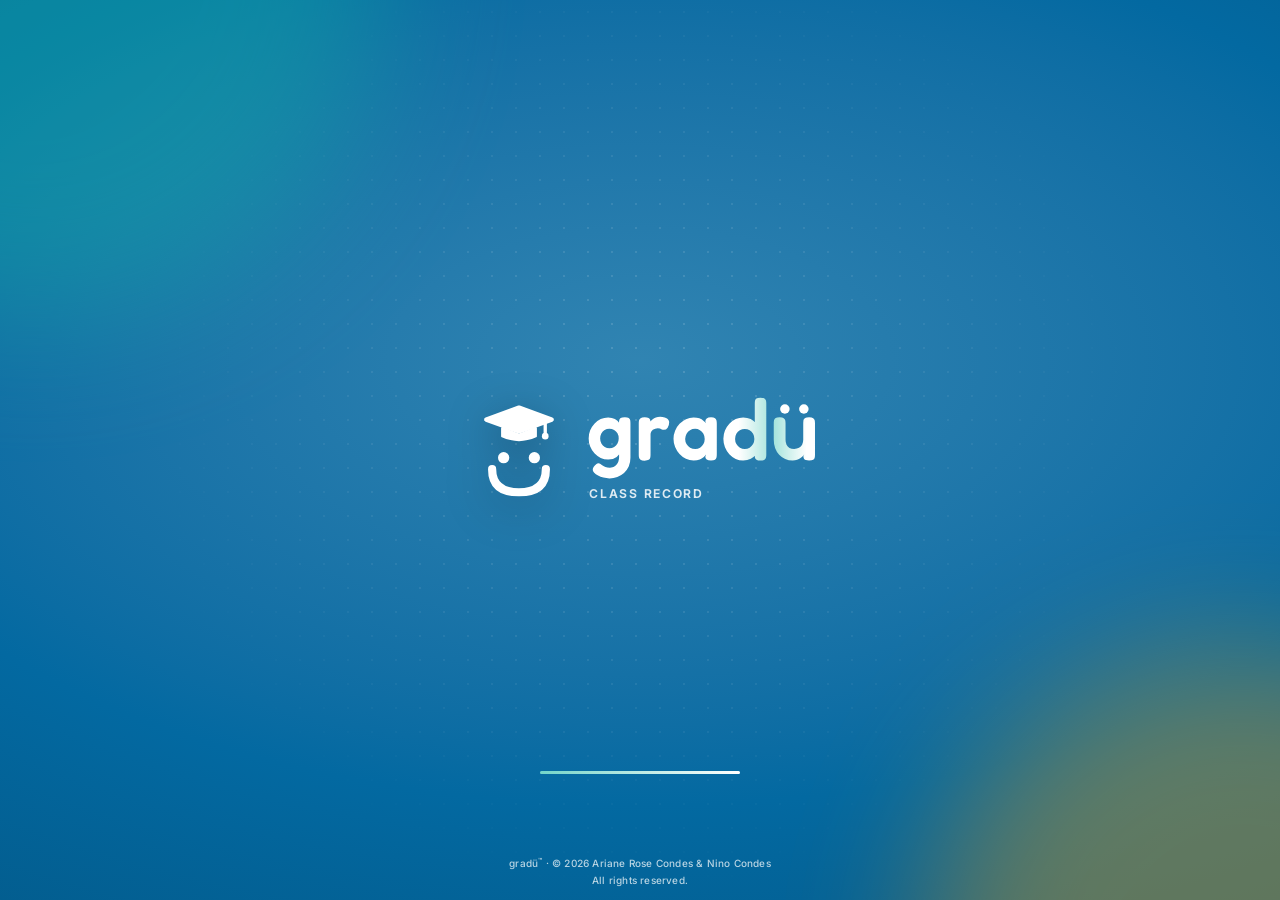
==== index.html @ cf1c4401 "Show term grades to one decimal" ====
<!doctype html>
<html lang="en"><head><meta charset="utf-8">
<meta name="viewport" content="width=device-width,initial-scale=1,viewport-fit=cover">
<meta name="mobile-web-app-capable" content="yes"><meta name="apple-mobile-web-app-capable" content="yes"><meta name="apple-mobile-web-app-status-bar-style" content="default">
<title>Gradu · Class Record</title>
<link rel="icon" type="image/png" sizes="32x32" href="favicon-32.png"><link rel="icon" type="image/png" sizes="192x192" href="icon-192.png">
<link rel="apple-touch-icon" href="apple-touch-icon.png">
<link rel="preload" href="inter.woff2" as="font" type="font/woff2" crossorigin><link rel="preload" href="fraunces-latin.woff2" as="font" type="font/woff2" crossorigin><link rel="manifest" href="manifest.json"><meta name="theme-color" content="#613f29">
<script>window.CLIENT_ID='1030916715451-bk48feed9qu3kem5h1k1g3d1niaiioq5.apps.googleusercontent.com';/* OAuth client ID configured for this build. */</script>
<script>/* v187: keep the loading surface scroll-free until the opening splash ends (9 s safety release) */try{if(!sessionStorage['gradu.sp']){document.documentElement.classList.add('gsw');setTimeout(function(){document.documentElement.classList.remove('gsw')},9000)}}catch(e){document.documentElement.classList.add('gsw');setTimeout(function(){document.documentElement.classList.remove('gsw')},9000)}</script>
<script>/* Gradu theme boot: applies the right colors before the page paints */
(function(){try{var L=localStorage,h=document.documentElement,m=L.theme||'system',hr=L.harm||((L.sch||L.sec||L.ter)?'x':L.pair?'x':'auto');var n=new Date(),hh=n.getHours(),night=m=='dark'||(m=='system'&&matchMedia('(prefers-color-scheme:dark)').matches)||(m=='auto'&&(hh<6||hh>=18));if(night)h.dataset.dark=1;if(hr=='auto'){var y=h.style;y.setProperty('--p','#1D4ED8');y.setProperty('--sec','#3882F6');y.setProperty('--ter','#F97316');if(!night){y.setProperty('--bg','#EBD4A4');y.setProperty('--ink','#111827')}return}if(hr!='gradu')return;var T=[['#0F766E','#FFEDD5','#FFF8F0','#134E4A'],['#1d4e89','#f2b632','#F5F8FC','#12263F'],['#E11D48','#FEF3C7','#FFFDF5','#4C0519'],['#3b3b98','#7ee0b5','#F6F7FD','#1E1E4B'],['#1F2937','#D9F66B','#FAFDEB','#111827'],['#1E1B4B','#FB923C','#FFF8F2','#1E1B4B'],['#5B21B6','#A3E635','#F7FBEA','#2E1065']][n.getDay()],y=h.style;h.dataset.gradu=1;if(night){y.setProperty('--p','#A78BFA');y.setProperty('--sec','#A78BFA');y.setProperty('--bg','#050506');y.setProperty('--onp','#050506')}else{y.setProperty('--p',T[0]);y.setProperty('--sec',T[1]);y.setProperty('--bg',T[2]);y.setProperty('--ink',T[3]);y.setProperty('--onp','#FFFFFF')}}catch(e){}})();</script>
<style>
:root{--p:#8a5a3b;--h1:#613f29;--pri:var(--p);--bg:#f3f5fa;--card:#fff;--ink:#0f1f3d;--mut:#64708a;--line:#dfe4ee;--table-line:color-mix(in srgb,var(--ink) 50%,var(--line));--head:#eaeff8;--field:#fff;--sec:#f2b705;--ter:#0e8f9c;--ok:#1e8a5a;--bad:#c93a3a;--hl:#fff6cf}
html.gsw body>*:not(#gsp){visibility:hidden!important}
html.gsw,html.gsw body,body.gspin{overflow:hidden!important;scrollbar-width:none!important}
html.gsw *,body.gspin *{scrollbar-width:none!important}
html.gsw::-webkit-scrollbar,body.gspin::-webkit-scrollbar,html.gsw *::-webkit-scrollbar,body.gspin *::-webkit-scrollbar{display:none!important}
/* v187: cute logo: one eye winks, the hat tilts and the tassel swings; the other eye blinks, the smile breathes (subtle, off for reduced motion) */
.gi-hat,.gi-tas,.gi-eL,.gi-eR,.gi-smile{transform-box:fill-box}.gi-hat{transform-origin:50% 100%}.gi-tas{transform-origin:50% 0}.gi-eL,.gi-eR,.gi-smile{transform-origin:50% 50%}.gi-wk{opacity:0}
@keyframes giW{0%,8%,38%,100%{transform:scaleY(1)}13%,31%{transform:scaleY(0)}}
@keyframes giWk{0%,10%,34%,100%{opacity:0}14%,30%{opacity:1}}
@keyframes giH{0%,100%{transform:rotate(0) translateY(0)}9%{transform:rotate(-10deg) translateY(-12px)}19%{transform:rotate(7deg) translateY(-5px)}29%{transform:rotate(-4deg) translateY(-2px)}40%{transform:rotate(0) translateY(0)}}
@keyframes giT{0%,100%{transform:rotate(0)}10%{transform:rotate(18deg)}20%{transform:rotate(-15deg)}32%{transform:rotate(8deg)}46%{transform:rotate(0)}}
@keyframes giB{0%,90%,100%{transform:scaleY(1)}94%{transform:scaleY(.1)}}
@keyframes giS{0%,100%{transform:scaleX(1)}50%{transform:scaleX(1.06)}}
@keyframes giU{0%,100%{transform:translateY(0)}50%{transform:translateY(-3%)}}
@keyframes gwWake{0%,22%{transform:scaleY(.12)}26%{transform:scaleY(1.8)}31%{transform:scaleY(.72)}38%,100%{transform:scaleY(1)}}
@keyframes gwSleep{0%,22%{opacity:1;transform:translateY(0) rotate(-8deg)}26%,38%,100%{opacity:0;transform:translateY(-.5rem) rotate(8deg)}}
.gi-live{animation:giU 6s ease-in-out var(--gd,0s) infinite}
.gi-live .gi-eR{animation:giW 9s ease-in-out var(--ga,0s) infinite}.gi-live .gi-wk{animation:giWk 9s ease-in-out var(--ga,0s) infinite}
.gi-live .gi-hat{animation:giH 9s ease-in-out var(--ga,0s) infinite}.gi-live .gi-tas{animation:giT 9s ease-in-out var(--ga,0s) infinite}
.gi-live .gi-eL{animation:giB 5.3s ease-in-out var(--gb,0s) infinite}.gi-live .gi-smile{animation:giS 4.2s ease-in-out var(--gc,0s) infinite}

.gi-once .gi-eR{animation:giW 1.2s ease-in-out both}.gi-once .gi-wk{animation:giWk 1.2s ease-in-out both}.gi-once .gi-hat{animation:giH 1.2s ease-in-out both}.gi-once .gi-tas{animation:giT 1.2s ease-in-out both}
.gico.gi-live:hover .gi-hat,.gico.gi-live:active .gi-hat{animation:giH .9s ease-in-out 1}
.gwmw,.gspww{position:relative}
.gwmw::after,#gsp .gspww::after{content:"zZz";position:absolute;right:-3%;top:-.72em;color:currentColor;font:700 .58em/1 system-ui,sans-serif;opacity:0;animation:gwSleep 6s ease-in-out infinite;pointer-events:none}
.gwmw .gwm circle,#gsp .gspw circle{fill:currentColor;transform-box:fill-box;transform-origin:50% 50%;animation:gwWake 6s ease-in-out infinite}#gsp .gspw circle{fill:#fff}
@media(prefers-reduced-motion:reduce){.gwmw::after,#gsp .gspww::after,.gwmw .gwm circle,#gsp .gspw circle{animation:none!important}}
@media(prefers-reduced-motion:reduce){.gi-live,.gi-live *,.gi-once *{animation:none!important}}

html[data-dark="1"]{--pri:color-mix(in srgb,var(--p) 62%,#fff);--bg:#0b0d12;--card:#151920;--ink:#f4f6fa;--mut:#b4bdca;--line:#647080;--head:#242a34;--field:#1d232c;--hl:#413a18;--ok:#5dd39b;--bad:#ff8686;color-scheme:dark}
*{box-sizing:border-box}
::-webkit-scrollbar{width:18px;height:18px}
::-webkit-scrollbar-track{background:color-mix(in srgb,var(--mut) 14%,transparent);border-radius:999px}
::-webkit-scrollbar-thumb{background:color-mix(in srgb,var(--pri) 60%,var(--mut));border-radius:999px;border:4px solid transparent;background-clip:padding-box;min-height:56px;min-width:56px}
::-webkit-scrollbar-thumb:hover,::-webkit-scrollbar-thumb:active{background:var(--pri);background-clip:padding-box;border-width:3px}
::-webkit-scrollbar-corner{background:transparent}
@supports not selector(::-webkit-scrollbar){*{scrollbar-width:auto;scrollbar-color:color-mix(in srgb,var(--pri) 60%,var(--mut)) color-mix(in srgb,var(--mut) 14%,transparent)}}
body{margin:0;background:var(--bg);color:var(--ink);font:15px/1.45 system-ui,-apple-system,"Segoe UI",Roboto,sans-serif;display:grid;grid-template-columns:20.5rem 1fr;grid-template-rows:auto 1fr;min-height:100vh;transition:background-color .16s ease,color .16s ease}
.skip-main{position:fixed;z-index:2147483647;top:.5rem;left:.5rem;display:flex;align-items:center;min-height:2.75rem;padding:.45rem .8rem;border:2px solid var(--pri);border-radius:8px;background:var(--card);color:var(--ink);font-weight:600;text-decoration:none;transform:translateY(calc(-100% - 1rem));transition:transform .12s ease}
.skip-main:focus{transform:translateY(0)}
h1,h2,h3{margin:.2em 0;letter-spacing:-.01em}h2{font-size:1.1rem}
.i{width:1.15em;height:1.15em;fill:none;stroke:currentColor;stroke-width:2;stroke-linecap:round;stroke-linejoin:round;flex:none}
header{grid-column:1/3;background:linear-gradient(135deg,var(--h1),var(--p) 65%,color-mix(in srgb,var(--ter) 40%,var(--p)));color:#fff;border-bottom:3px solid var(--sec);display:flex;gap:.6rem;align-items:center;padding:.6rem 1rem;flex-wrap:wrap}
header:empty,nav:empty{display:none}body:has(nav:empty) main{grid-column:1/3}
.brand{display:flex;align-items:center;gap:.6rem}.brand img{width:2.7rem;height:2.7rem;background:#fff;border-radius:50%;padding:2px}
.brand small{display:block;font-size:.65rem;opacity:.85;letter-spacing:.08em;text-transform:uppercase}.brand b{font-size:1.05rem}
header select{width:auto;max-width:13rem;background:#ffffff1f;color:#fff;border-color:#ffffff50}option{color:#000}
.sp{flex:1}#st{font-size:.75rem;background:#ffffff1f;padding:.2rem .65rem;border-radius:999px}#st:empty{display:none}.em{font-size:.8rem;opacity:.85}.hr{display:flex;flex-direction:column;align-items:flex-end;gap:.3rem;min-width:0;max-width:100%}.hl{display:flex;align-items:center;justify-content:flex-end;flex-wrap:wrap;gap:.2rem .5rem;max-width:100%}.hb{display:flex;gap:.4rem;justify-content:flex-end}.hr .em{display:inline-block;max-width:16rem;overflow:hidden;text-overflow:ellipsis;white-space:nowrap}.hl .em::after{content:'|';margin-left:.5rem;opacity:.7}.hl:has(#st:empty) .em::after{display:none}
button,select,input,textarea{font:inherit;color:inherit}
button{display:inline-flex;align-items:center;gap:.4rem;border:1px solid var(--line);background:var(--card);border-radius:10px;padding:.45rem .8rem;font-weight:500;cursor:pointer;transition:.15s}
:where(button,a,input,select,textarea,summary,[tabindex="0"]):focus-visible{outline:3px solid var(--ink);outline-offset:2px;box-shadow:0 0 0 2px var(--card)}
button:hover{border-color:var(--pri)}button.pri{background:var(--pri);border-color:var(--pri);color:#fff}button.dng{color:var(--bad)}
header button{background:#ffffff1f;border-color:#ffffff50;color:#fff}
nav{grid-column:1;grid-row:2;position:sticky;top:0;align-self:start;max-height:100vh;overflow:auto;padding:.75rem;background:var(--card);border-right:1px solid var(--line)}
nav .mt{width:100%;justify-content:flex-start;border:0;background:transparent;color:var(--ink);margin-top:.1rem}nav .mt.on{background:var(--pri);color:#fff;box-shadow:inset 4px 0 0 var(--sec)}
.subs{display:grid;grid-template-rows:0fr;opacity:0;margin-left:1.1rem;padding-left:.4rem;border-left:2px solid color-mix(in srgb,var(--ter) 65%,var(--line));transition:grid-template-rows .32s cubic-bezier(.4,0,.2,1),opacity .25s ease}
.subs.open{grid-template-rows:1fr;opacity:1}.subs>.in{overflow:hidden;min-height:0}
.subs.sub{margin-left:.9rem;border-left-color:var(--line)}
.wm{display:flex;margin-top:.3rem;font-size:.8rem;align-items:center;gap:.5rem;border:0;background:none;padding:.2rem 0;font-weight:600}.wbox{width:1.2rem;height:1.2rem;border:2px solid var(--mut);border-radius:5px;display:inline-grid;place-items:center}.wbox.on{background:var(--pri);border-color:var(--pri);color:#fff}.wbox .i{width:.85rem;height:.85rem}.ib.wt{padding:.25rem}
.cb,.sbn{width:100%;justify-content:flex-start;text-align:left;border:0;background:none;border-radius:8px;margin:.05rem 0}
.cb{justify-content:space-between;color:var(--ink);font-size:.9rem;font-weight:600;padding:.4rem .6rem}
.cb>.i{margin-left:auto;transition:transform .28s cubic-bezier(.4,0,.2,1);opacity:.7}.cb.op>.i{transform:rotate(90deg)}
.sbn{color:var(--mut);font-size:.84rem;font-weight:500;padding:.3rem .6rem}
.cb:hover,.sbn:hover,nav .mt:hover:not(.on){background:color-mix(in srgb,var(--pri) 9%,transparent);border-color:transparent}
.cb.on,.sbn.on{background:color-mix(in srgb,var(--pri) 15%,transparent);color:var(--pri)}.sbn.on{font-weight:600}
@media(min-width:900px){nav .cb .ci,nav .sbn,nav .mt span{white-space:nowrap}nav .cb .ci{overflow:hidden;text-overflow:ellipsis}}
main{grid-column:2;grid-row:2;min-width:0;width:100%;max-width:1300px;margin:0 auto;padding:1rem}
.bar{display:flex;gap:.5rem;flex-wrap:wrap;align-items:center;margin:.5rem 0}
.card{background:var(--card);border:1px solid var(--line);border-radius:14px;padding:1rem;margin-bottom:1rem;box-shadow:0 1px 3px #0f1f3d0f}
.form{display:grid;grid-template-columns:repeat(auto-fit,minmax(200px,1fr));gap:.6rem}.tbls{display:flex;gap:1rem;flex-wrap:wrap}.tbls .wrap{flex:1;min-width:15rem}
label{display:block;font-size:.78rem;color:var(--mut)}
input,textarea,select{width:100%;border:1px solid var(--line);border-radius:8px;padding:.35rem .5rem;background:var(--field)}
input:focus,textarea:focus,select:focus{outline:2px solid var(--pri);outline-offset:-1px}
.wrap{overflow:auto;border:1px solid var(--table-line);border-radius:14px;background:var(--card)}.wrap th{position:sticky;top:0;z-index:2}
table{border-collapse:collapse;width:100%;font-variant-numeric:tabular-nums}
th,td{border-bottom:1px solid var(--table-line);border-right:1px solid var(--table-line);padding:.2rem .35rem;text-align:center;white-space:nowrap}
th{background:var(--head);font-weight:600;font-size:.8rem}
td.nm,th.nm{text-align:left;position:sticky;left:0;background:var(--card);min-width:13rem;z-index:3}th.nm{background:var(--head)}
tr:focus-within>td{background:var(--hl)}
.grid input{width:4.4rem;text-align:center}.grid .hn{font-weight:600;background:transparent;border-color:transparent}
.grid input.over,.qr input.over{background:#c93a3a30;border-color:var(--bad)}
td.c{font-weight:600;min-width:3.4rem;background:var(--head)}.grid td.c-partattendance{min-width:5.8rem}.grid td.c-partattendance small{display:block;color:var(--mut);font-size:.72rem;font-weight:500;line-height:1.2}tr.max th{font-weight:400}
.revgrid:not(.show-details) .rvdetail{display:none}.revgrid th,.revgrid td{border-color:var(--table-line)}.revgrid th.rvdetail,.revgrid th.rvcomponent-group,.revgrid th.rvcomponent-total,.revgrid th.rvcomponent-pct{white-space:normal;min-width:6rem}.revgrid th.rvdetail-total,.revgrid td.rvdetail-total,.revgrid th.rvcomponent-total,.revgrid td.rvcomponent-total,.revgrid th.rvcomponent-pct,.revgrid td.rvcomponent-pct{font-weight:700}.revgrid td.rvdetail-total,.revgrid td.rvcomponent-total,.revgrid td.rvcomponent-pct{background:color-mix(in srgb,var(--pri) 6%,var(--head))}.revgrid th.rvcomponent-total,.revgrid td.rvcomponent-total{border-left:2px solid var(--table-line)}#review-details{border-collapse:separate;border-spacing:0}#review-details tr:first-child>th:not(.nm){z-index:5;box-shadow:inset 0 -2px 0 var(--table-line)}#review-details tr:nth-child(2)>th{z-index:4}#review-details th.nm{z-index:7}#review-details .rvsub-end{border-right:2px solid var(--table-line)}#review-details .rvcomp-end{border-right:3px solid var(--table-line)}
.ab{min-width:2.2rem;justify-content:center;padding:.25rem .5rem;font-weight:700;border-radius:8px;background:transparent;color:var(--mut)}
.ab.P{background:#1e8a5a;border-color:#1e8a5a;color:#fff}.ab.L{background:#d99a00;border-color:#d99a00;color:#fff}.ab.A{background:#c93a3a;border-color:#c93a3a;color:#fff}
.seg{display:flex;gap:.3rem}.seg .ab{min-width:3.2rem;padding:.6rem}.mini{padding:.05rem .3rem;font-size:.7rem;border-radius:6px}
.ok{color:var(--ok)}.bad{color:var(--bad)}.mut{color:var(--mut)}.chk{margin-left:.5rem;font-size:.85rem}
.chip{display:inline-block;padding:.1rem .65rem;border-radius:999px;font-size:.76rem;font-weight:700;background:#8883}.chip.ok{background:#1e8a5a26}.chip.bad{background:#c93a3a26}
.hero{background:linear-gradient(135deg,var(--h1),var(--p) 65%,color-mix(in srgb,var(--ter) 40%,var(--p)));color:#fff;border-radius:18px;padding:1.4rem;margin-bottom:1rem}.hero h1{margin:0 0 .2rem;font-size:1.7rem}.hero p{margin:.1rem 0;opacity:.92}
.cards{display:grid;grid-template-columns:repeat(auto-fill,minmax(210px,1fr));gap:.8rem}
.hc{flex-direction:column;align-items:flex-start;gap:.15rem;padding:1rem;border-radius:16px;text-align:left;box-shadow:0 1px 3px #0f1f3d12}.hc:hover{transform:translateY(-2px)}
.hc .ic{width:2.6rem;height:2.6rem;border-radius:12px;display:grid;place-items:center;background:color-mix(in srgb,var(--ter) 20%,transparent);color:color-mix(in srgb,var(--ter) 70%,var(--ink));margin-bottom:.3rem}.hc b{font-size:1.05rem}.hc small{color:var(--mut)}
#tp{position:fixed;right:.8rem;top:4.3rem;width:19rem;max-height:calc(100vh - 5.5rem);overflow:auto;background:var(--card);color:var(--ink);border:1px solid var(--line);border-radius:14px;padding:.9rem;box-shadow:0 12px 30px #0006;z-index:40}
#tp>b{display:block;font-size:.8rem;text-transform:uppercase;letter-spacing:.06em;color:var(--mut)}
#tp button{background:var(--card);border:1px solid var(--line);color:var(--ink)}#tp button:hover{border-color:var(--pri)}
#tp button.pri{background:var(--pri);border-color:var(--pri);color:#fff}
#tp .seg button{flex:1;justify-content:center}
#tp .pal{display:flex;flex-wrap:wrap;gap:.45rem;margin:.5rem 0 .9rem}
#tp button.dot{width:2rem;height:2rem;border-radius:50%;padding:0;border:3px solid var(--card);box-shadow:0 0 0 1px var(--mut)}
#tp button.dot:hover{box-shadow:0 0 0 2px var(--mut)}#tp button.dot.on{box-shadow:0 0 0 3px var(--ink)}
.cs{padding:.1rem .3rem .5rem}.cs small{display:block;font-size:.66rem;text-transform:uppercase;letter-spacing:.07em;color:var(--mut);margin:.2rem .3rem .15rem}
.mo{display:none}
.qr{display:flex;flex-wrap:wrap;align-items:center;gap:.6rem;padding:.55rem .75rem;border-bottom:1px solid var(--line)}.qr span{flex:1}.qr input{width:6.5rem;font-size:1.3rem;text-align:center;padding:.5rem}.qr .qsum{flex:1 0 100%;font-size:.82rem;line-height:1.35;color:var(--mut);padding:.1rem 0 .35rem}.qr .qsum b{color:var(--ink);font-weight:650}.qr .qsum small{font-size:.75rem;color:var(--mut);font-weight:500}
.qb{position:sticky;top:0;background:var(--bg);padding:.4rem 0;z-index:5}.qb select{flex:1;min-width:0}
.fab{position:fixed;right:1rem;bottom:1.5rem;width:3.4rem;height:3.4rem;border-radius:50%;justify-content:center;box-shadow:0 6px 18px #0005;z-index:15}
.empty,.login{text-align:center;padding:3rem 1rem}.login{max-width:30rem;margin:2rem auto}.login img{width:120px}
#toast{position:fixed;bottom:5rem;left:50%;background:var(--ink);color:var(--bg);padding:.55rem 1rem;border-radius:10px;display:block;opacity:0;visibility:hidden;pointer-events:none;transform:translate(-50%,12px);transition:opacity .13s ease,transform .13s ease,visibility .13s;z-index:2147483647}#toast.show{opacity:1;visibility:visible;transform:translate(-50%,0);transition-duration:.18s}
.ph{display:none}
@media(max-width:899px),(hover:none) and (pointer:coarse) and (max-height:540px){body{display:block}.dk{display:none!important}select.mo{display:inline-block}button.mo{display:inline-flex}header{padding:.5rem .7rem}main{padding:.6rem .6rem 6.5rem}.form{grid-template-columns:1fr}.em,.lb{display:none}
nav{position:fixed;top:auto;max-height:none;bottom:0;left:0;right:0;z-index:20;display:flex;overflow:visible;padding:.25rem .3rem calc(.25rem + env(safe-area-inset-bottom));border:0;border-top:1px solid var(--line);box-shadow:0 -4px 16px #0003}
.grp{flex:1;min-width:0}nav .mt{flex-direction:column;justify-content:center;gap:.1rem;font-size:.62rem;padding:.35rem .1rem;border-radius:10px}nav .mt .i{width:1.35rem;height:1.35rem}
.subs{display:none;margin:0}
.grp.pop>.subs{display:block;opacity:1;position:fixed;left:.6rem;right:.6rem;bottom:4.7rem;max-height:calc(100vh - 9rem);max-height:calc(100dvh - 9rem);overflow:auto;margin:0;padding:.6rem;background:var(--card);border:1px solid var(--line);border-radius:16px;box-shadow:0 12px 30px #0006;animation:popin .24s cubic-bezier(.2,.8,.2,1) both}
.grp.pop>.subs>.in{overflow:visible}.grp.pop .cb>.i{display:none}.grp.pop .subs.sub{display:block;opacity:1;margin-left:.9rem;padding:0 0 0 .4rem}
.cb{padding:.6rem .8rem;font-size:.95rem}.sbn{padding:.55rem .8rem;font-size:.9rem}
.wrap.gw{max-height:max(14rem,calc(100dvh - 21rem))}.mini{padding:.4rem .7rem;min-height:2.2rem}.fab{bottom:5.6rem}#tp{top:3.8rem;width:auto;left:.8rem}}
@media print{.wrap.free{overflow:visible!important}body{display:block}header,nav,.bar,#toast,.noprint,.fab{display:none!important}.ph{display:block;text-align:center;margin-bottom:1rem}body{background:#fff}.wrap{border:0}.wrap.gw{max-height:none!important;overflow:visible}}
.wrap td:has(>input),.wrap th:has(>input),.grid td:has(>.ab){padding:0}
.wrap td>input,.wrap th>input{width:100%;min-width:4.2rem;border:0;border-radius:0;background:transparent;text-align:center;padding:.5rem .35rem}
.wrap td>input:not([type]){text-align:left;min-width:8rem}
.wrap td>input:focus,.wrap th>input:focus{outline:2px solid var(--pri);outline-offset:-2px;background:var(--field);position:relative;z-index:1}
.grid td>.ab{width:100%;border:0;border-radius:0;padding:.5rem 0;min-width:3rem}
.grid input.over{background:#c93a3a30}
input[type=number]{-moz-appearance:textfield}input::-webkit-outer-spin-button,input::-webkit-inner-spin-button{-webkit-appearance:none;margin:0}
.dt{position:relative;display:block;min-width:4.8rem;padding:.5rem .3rem;cursor:pointer;font-weight:600}.dt input{position:absolute;inset:0;width:100%;height:100%;opacity:0;cursor:pointer;border:0;padding:0}
.w0{--wc:#3b82f6}.w1{--wc:#22a06b}.w2{--wc:#f59e0b}.w3{--wc:#a855f7}
td.wk{background:color-mix(in srgb,var(--wc) 11%,var(--card))}th.wk{background:color-mix(in srgb,var(--wc) 28%,var(--head))}th small{font-weight:500;color:var(--mut)}
#mdl{position:fixed;inset:0;background:#0009;display:grid;place-items:center;z-index:60}.md{background:var(--card);border-radius:16px;padding:1.2rem;max-width:22rem;width:90%;box-shadow:0 20px 50px #0008}.md .bar{justify-content:flex-end}
button.pri.dng2{background:var(--bad);border-color:var(--bad)}
.wrap.gw{max-height:max(14rem,calc(100dvh - 14rem))}.wrap.free{max-height:none;overflow-x:auto;overflow-y:hidden;max-width:100%}
.wrap.gw tr.max th{top:var(--h1r,2.4rem)}
.wrap td:has(>select){padding:0}.wrap td>select{width:100%;min-width:5rem;border:0;border-radius:0;background:transparent;text-align:center;padding:.5rem .3rem;cursor:pointer}
.wrap td>select:focus{outline:2px solid var(--pri);outline-offset:-2px;background:var(--field)}
.gtag{display:inline-block;margin-left:.45rem;padding:.02rem .5rem;border-radius:999px;font-size:.7rem;font-weight:700;background:color-mix(in srgb,var(--ter) 22%,transparent);color:color-mix(in srgb,var(--ter) 70%,var(--ink))}
.gl{display:grid;grid-template-columns:repeat(auto-fill,minmax(11rem,1fr));gap:.5rem;margin:.6rem 0 .2rem}
.gi{display:flex;align-items:center;gap:.3rem;border:1px solid var(--line);border-radius:10px;padding:.15rem .3rem .15rem .15rem;background:var(--field);transition:border-color .2s,box-shadow .2s}.gi:focus-within{border-color:var(--pri);box-shadow:0 0 0 3px color-mix(in srgb,var(--pri) 20%,transparent)}
.gi input{border:0;background:transparent;font-weight:600;min-width:0}.gi input:focus{outline:0}.gi small{white-space:nowrap}.gi button{padding:.25rem .4rem;border:0;background:transparent}
.bar select.gf{width:auto;max-width:11rem}.md label{margin-top:.6rem}.md p{margin:.3rem 0}
button,select,input,textarea,.card,.hc,.dot,.ab,.chip,.gi{transition:background-color .2s ease,border-color .2s ease,color .2s ease,box-shadow .2s ease,transform .2s ease,opacity .2s ease}
tr,td,th{transition:background-color .2s ease}
button:active:not(.fab){transform:scale(.97)}.hc:hover{box-shadow:0 8px 20px color-mix(in srgb,var(--pri) 22%,transparent)}
.card{transition:box-shadow .25s ease,border-color .25s ease}.card:hover{box-shadow:0 4px 14px #0f1f3d14}
@keyframes vin{from{opacity:0;transform:translateY(12px)}to{opacity:1;transform:none}}
@keyframes fin{from{opacity:0}to{opacity:1}}@keyframes fout{from{opacity:1}to{opacity:0}}
@keyframes mdin{from{opacity:0;transform:translateY(14px) scale(.95)}to{opacity:1;transform:none}}
@keyframes mdout{from{opacity:1;transform:none}to{opacity:0;transform:translateY(10px) scale(.96)}}
@keyframes tpin{from{opacity:0;transform:translateY(-10px) scale(.97)}to{opacity:1;transform:none}}
@keyframes tpout{from{opacity:1;transform:none}to{opacity:0;transform:translateY(-8px) scale(.97)}}
@keyframes popin{from{opacity:0;transform:translateY(14px)}to{opacity:1;transform:none}}
#main.enter>*{animation:vin .34s cubic-bezier(.2,.8,.2,1) both}#main.enter>*:nth-child(2){animation-delay:.04s}#main.enter>*:nth-child(3){animation-delay:.08s}#main.enter>*:nth-child(4){animation-delay:.12s}#main.enter>*:nth-child(n+5){animation-delay:.16s}
#mdl{animation:fin .2s ease both}.md{animation:mdin .26s cubic-bezier(.2,.8,.2,1) both}#mdl.out{animation:fout .18s ease both}#mdl.out .md{animation:mdout .18s ease both}
#tp.in{animation:tpin .24s cubic-bezier(.2,.8,.2,1) both}#tp.out{animation:tpout .18s ease both}
@media(prefers-reduced-motion:reduce){*,*::before,*::after{animation-duration:.01ms!important;animation-delay:0s!important;transition-duration:.01ms!important}}
.gts{display:flex;gap:.4rem;flex-wrap:wrap;margin:.6rem 0}.gsb{border-top:1px solid var(--line);margin-top:.6rem;padding-top:.6rem}
.ckr{display:flex;gap:1rem;flex-wrap:wrap;margin-top:.4rem}.ck{display:flex;align-items:center;gap:.35rem;color:var(--ink);font-size:.9rem}.ck input{width:auto}
.ni{display:flex;gap:.4rem;align-items:center;margin:.35rem 0;flex-wrap:wrap}.ni>input:not([type]){flex:1;min-width:10rem}.ni input[type=checkbox]{width:1.2rem;height:1.2rem}
.ni.q{align-items:flex-start}.qn{padding-top:.4rem;min-width:1.6rem}.qf{flex:1;min-width:14rem;display:grid;gap:.35rem}.ni.q>input[type=number]{margin-top:.1rem}
textarea{resize:vertical}
button.pri .gtag{background:#ffffff33;color:#fff}
#pa{display:none;color:#000;background:#fff;font-family:Arial,Helvetica,sans-serif;-webkit-print-color-adjust:exact;print-color-adjust:exact}
#pa.m{display:block;position:fixed;left:-30000px;top:0;visibility:hidden}
#pa *{box-sizing:border-box}
#pa .pr-rec .fitw{width:12.2in}#pa .pr-gs .fitw{width:7.5in}
#pa .rh{display:flex;align-items:center;justify-content:center;gap:1.4rem}#pa .rh img{width:.85in;height:.85in;object-fit:contain}
#pa .rt{text-align:center;line-height:1.3}#pa .rt b{font-size:22pt;display:block;text-transform:uppercase}#pa .rt div{font-size:12pt}#pa .rt small{font-size:10pt}
#pa .rd{text-align:center;font-weight:700;color:#0a2bd6;font-size:16pt;border-top:2px solid #000;border-bottom:1px solid #000;margin-top:.12in;padding:.02in 0}
#pa table.ri{width:100%;border-collapse:collapse;font-size:11pt}#pa table.ri td{border:0;border-bottom:1.5px solid #000;padding:1px 6px;background:transparent;color:#000;text-align:center;font-weight:700}#pa table.ri td:first-child{width:1.8in;text-align:left;border-right:1.5px solid #000}
#pa .rb{background:#FCDB7D;text-align:center;font:700 20pt "Perpetua Titling MT",Georgia,serif;letter-spacing:.05em;border:1px solid #000;padding:.02in 0;margin-top:.1in}
#pa table.rt2{border-collapse:collapse;width:100%;font:7.5pt "Arial Narrow",Arial,sans-serif}#pa table.rt2 thead th{white-space:normal;line-height:1.05}#pa table.rt2 thead th.termh{overflow-wrap:normal;word-break:normal;line-height:1.02;padding:1px 0}#pa table.rt2 thead th.termh .termw{display:inline-block;white-space:nowrap}#pa table.rt2 thead th small{display:block;font-size:5.5pt;font-weight:400;color:#444;max-width:.62in;margin:0 auto}
#pa table.rt2 th,#pa table.rt2 td{border:.6px solid #555;padding:1px;text-align:center;white-space:nowrap;color:#000;font-weight:400}
#pa table.rt2 thead th{background:#FDB9B8;font-weight:700}#pa table.rt2 thead th.nmh{font-size:18pt}#pa table.rt2 thead th.ch{font-size:8pt}
#pa table.rt2 thead th.c4{color:#f00}
#pa table.rt2 tbody td{background:#F5E5EA}#pa table.rt2 tbody td.w{background:#fff}#pa table.rt2 tbody td.nb{background:#fff;text-align:left;font-weight:700}
#pa table.rt2 .mxr td,#pa table.rt2 thead td{background:#F5E5EA;font-weight:700}#pa table.rt2 thead td.w{background:#fff}
#pa table.rt2 td.c1{color:#7030A0}#pa table.rt2 td.c2{color:#0A00FF}#pa table.rt2 td.c3{color:#00B050}#pa table.rt2 td.c4{color:#f00}
#pa table.rt2 td.gd{background:#D0D2FF;font-weight:700}#pa table.rt2 tr.spc td{height:.13in;padding:0}
#pa tr{break-inside:avoid}#pa thead{display:table-header-group}
#pa .sg{display:flex;justify-content:space-between;margin-top:.3in;font-size:10pt;break-inside:avoid}#pa .sg>div{min-width:3.2in}#pa .sg small{display:block;font-size:10pt;margin-bottom:.3in}#pa .sg b{display:block;text-transform:uppercase}#pa .sg span{display:block}
#pa .gh{display:flex;align-items:center;justify-content:space-between;padding:0 .5in}#pa .gh img{width:1in;height:1in;object-fit:contain}
#pa .gc2{text-align:center;font-size:10pt;line-height:1.5}#pa .gc2 .gb{font-weight:700;font-size:11pt;margin-top:.08in;text-transform:uppercase}
#pa .rule{border-top:3px solid #d00;border-bottom:1px solid #2a4db0;height:6px;margin:.08in 0}
#pa .gt{text-align:center;font-weight:700;font-size:12pt;letter-spacing:.05em;margin-top:.12in}#pa .gsy{text-align:center;font-size:10pt;margin-bottom:.14in}
#pa table.gi2{width:90%;margin:0 auto .16in;border-collapse:collapse;font-size:9pt}#pa table.gi2 td{border:0;padding:2px 4px;background:transparent;color:#000;text-align:left}#pa table.gi2 td.u{border-bottom:1px solid #000;width:30%}
#pa table.gtb{width:100%;border-collapse:collapse;font-size:9pt}#pa table.gtb th,#pa table.gtb td{border:1px solid #000;padding:2px 4px;text-align:center;background:transparent;color:#000}#pa table.gtb td.l{text-align:left}#pa table.gtb th{font-weight:700}
#pa .gsg{display:flex;justify-content:space-between;margin-top:.5in;font-size:10pt;break-inside:avoid}#pa .gsg>div{width:2.8in;text-align:center}#pa .gsg span{display:block;border-top:1px solid #000;margin-bottom:2px}
@page rec{size:13in 8.5in;margin:0}
@page gs{size:8.5in 13in;margin:0}
@media print{#pa section.pg.pr-rec{padding:.4in;box-sizing:border-box;-webkit-box-decoration-break:clone;box-decoration-break:clone}#pa section.pg.pr-gs{padding:.5in;box-sizing:border-box;max-height:12.95in;-webkit-box-decoration-break:clone;box-decoration-break:clone}}
#pa .pr-rec{page:rec}#pa .pr-gs{page:gs}
#pa section.pg{break-after:page}#pa section.pg:last-child{break-after:auto}
@media print{body.pr{display:block;background:#fff;color:#000}body.pr>*:not(#pa){display:none!important}body.pr #pa{display:block}}
.gh{cursor:pointer}.gh.on{background:color-mix(in srgb,var(--pri) 18%,var(--head))}
.nc{display:flex;border:1px solid var(--line);background:var(--card);cursor:pointer;position:relative;min-height:9rem;padding-right:2.6rem}.nc:hover{border-color:var(--pri)}.nc b{word-break:break-word}
.nc .x{position:absolute;top:.4rem;right:.4rem;padding:.3rem;border-color:transparent;background:transparent}
.empty .ic.big{width:4rem;height:4rem;border-radius:18px;display:inline-grid;place-items:center;background:color-mix(in srgb,var(--ter) 20%,transparent);color:color-mix(in srgb,var(--ter) 70%,var(--ink));margin-bottom:.4rem}.empty .ic.big .i{width:1.9rem;height:1.9rem}
.md.am{max-width:26rem}.ao{width:100%;justify-content:flex-start;text-align:left;margin:.3rem 0;padding:.6rem .7rem;gap:.7rem}.ao .ic{width:2.4rem;height:2.4rem;border-radius:10px;display:grid;place-items:center;background:color-mix(in srgb,var(--ter) 20%,transparent);color:color-mix(in srgb,var(--ter) 70%,var(--ink));flex:none}.ao small{display:block;color:var(--mut);font-weight:400}
.nf{display:flex;align-items:center;gap:.6rem;padding:.4rem 0;border-bottom:1px solid var(--line);flex-wrap:wrap}.nf .fm{flex:1;min-width:9rem}.nf .fm b{display:block;word-break:break-word}.nf small{color:var(--mut)}.nf .fi,.nth{width:2.4rem;height:2.4rem;border-radius:8px;display:grid;place-items:center;background:var(--head);flex:none;object-fit:cover}.nth:not([src]){visibility:hidden}
.dz{display:flex;align-items:center;justify-content:center;gap:.5rem;margin-top:.7rem;padding:1.1rem;border:2px dashed var(--line);border-radius:12px;color:var(--mut);cursor:pointer}.dz:hover{border-color:var(--pri);color:var(--pri)}
/* ---- v17 ---- */
:root{--mqh:calc(1.7rem + env(safe-area-inset-bottom,0px))}
body{padding-bottom:var(--mqh)}nav{max-height:calc(100vh - var(--mqh))}
#mq{position:fixed;left:0;right:0;bottom:0;height:var(--mqh);padding-bottom:env(safe-area-inset-bottom,0px);overflow:hidden;white-space:nowrap;display:flex;align-items:center;background:linear-gradient(90deg,var(--h1),var(--p) 70%,color-mix(in srgb,var(--ter) 40%,var(--p)));color:#fff;border-top:2px solid var(--sec);font-size:.76rem;letter-spacing:.04em;z-index:30}
#mq span{display:inline-block;padding-left:100%;animation:mq 18s linear infinite;will-change:transform}#mq:hover span{animation-play-state:paused}
@keyframes mq{from{transform:translateX(0)}to{transform:translateX(-100%)}}
@media(prefers-reduced-motion:reduce){#mq{justify-content:center}#mq span{animation:none!important;padding-left:0}}
#toast{bottom:calc(5rem + var(--mqh))}
@media print{#mq{display:none!important}body{padding-bottom:0}}
.ci{display:inline-flex;align-items:center;gap:.5rem}.cb .ci .i,.sbn>.i{opacity:.85}.sbn{gap:.5rem}
.cs .chs{width:100%;justify-content:flex-start;gap:.5rem}.cs .chs span{flex:1;min-width:0;overflow:hidden;text-overflow:ellipsis;white-space:nowrap;text-align:left}.cs .chs>.i:last-child{opacity:.6}
header button.mo .cl{max-width:9.5rem;overflow:hidden;text-overflow:ellipsis;white-space:nowrap}
.md.cf{max-width:38rem;max-height:92vh;max-height:92dvh;overflow:auto}.md.cf .form{margin-top:.3rem}.badf{border-color:var(--bad)!important;background:#c93a3a14!important}
.md.pk{max-height:90vh;max-height:90dvh;overflow:auto}.ao.on{border-color:var(--pri);background:color-mix(in srgb,var(--pri) 10%,transparent)}
.req{box-shadow:inset 0 0 0 2px var(--bad)!important;background:#c93a3a14!important}
input:disabled{opacity:.45;cursor:not-allowed}.cd input:disabled,.cd select:disabled{opacity:1;cursor:default;color:var(--ink);-webkit-text-fill-color:var(--ink);background:color-mix(in srgb,var(--mut) 8%,transparent)}
.qd{display:flex;gap:.7rem;flex-wrap:wrap;align-items:flex-end;padding:.7rem}.qd label{flex:1;min-width:9rem;color:var(--ink);font-weight:600}.qd input{margin-top:.2rem;padding:.55rem .6rem;font-size:1.05rem}.qdate{position:relative;display:inline-flex;flex:none;width:2.4rem;height:2.4rem;align-items:center;justify-content:center;border:1px solid var(--line);border-radius:10px;background:var(--card);color:var(--ink);cursor:pointer}.qdate .i{width:1.1rem;height:1.1rem;pointer-events:none}.qdate input{position:absolute;inset:0;width:100%;height:100%;opacity:.01;margin:0;padding:0!important;border:0!important;background:transparent!important;cursor:pointer}.qdate:focus-within{outline:2px solid var(--pri);outline-offset:2px}.qct .qctsep{width:1px;align-self:stretch;background:var(--line);flex:none}.qct .qpts{color:var(--mut);white-space:nowrap;font-variant-numeric:tabular-nums}.qi2{flex:1;min-width:9rem;display:grid}
.sr{display:grid;grid-template-columns:minmax(9rem,1fr) 6rem 8.5rem auto;gap:.4rem;align-items:end;margin:.3rem 0 .6rem}.sr .eff{grid-column:1/-1;margin-top:-.15rem}.sr button{padding:.5rem .6rem}.sr input{padding:.45rem .5rem}
.sc2{text-align:left;white-space:normal}
@media(max-width:899px),(hover:none) and (pointer:coarse) and (max-height:540px){
 nav{bottom:var(--mqh);padding-bottom:.25rem}main{padding-bottom:calc(6.5rem + var(--mqh))}
 .grp.pop>.subs{bottom:calc(4.7rem + var(--mqh))}.fab{bottom:calc(5.6rem + var(--mqh))}
 .tbls{flex-direction:column}.tbls .wrap{min-width:0}
 .rs{overflow:visible;border:0;background:transparent}
 .stk,.stk tbody,.stk tr,.stk td{display:block;width:100%}.stk tr:first-child{display:none}
 .stk tr{border:1px solid var(--line);border-radius:12px;background:var(--card);padding:.6rem;margin-bottom:.7rem}
 .stk td{border:0;padding:.25rem 0;white-space:normal;text-align:left}
 .stk td[data-l]::before{content:attr(data-l);display:block;font-size:.72rem;color:var(--mut);margin-bottom:.15rem}
 .stk td.nm{position:static;min-width:0;background:transparent;z-index:auto}
 .stk td>input{width:100%!important;min-width:0!important;border:1px solid var(--line)!important;border-radius:8px!important;background:var(--field)!important;text-align:left!important;padding:.55rem .6rem!important}
 .sr{grid-template-columns:1fr 1fr auto}.sr .sn{grid-column:1/-1}.sr button{grid-column:3;grid-row:2}.sr .eff{grid-row:3}
 .qd{padding:.6rem}
}
.crow{display:flex;align-items:center;gap:.2rem}.crow>.cb{flex:1;min-width:0}
.ib{padding:.3rem;border:0;background:transparent;border-radius:8px;color:var(--pri);flex:none}.ib:hover{background:color-mix(in srgb,var(--pri) 14%,transparent)}
.cfg{padding:.7rem}.cfg .chk{margin:0 0 .45rem}
html{-webkit-text-size-adjust:100%}button,select,label,.dt,.ab{touch-action:manipulation;-webkit-tap-highlight-color:transparent}
header{padding-top:calc(.6rem + env(safe-area-inset-top,0px));padding-left:calc(1rem + env(safe-area-inset-left,0px));padding-right:calc(1rem + env(safe-area-inset-right,0px))}
body.nonav main{grid-column:1/3}.ce{padding:0!important}
#mdl{padding:.6rem}
.md.vw{max-width:42rem;width:94%;max-height:92vh;overflow:auto}.md.vw img{max-width:100%;height:auto;display:block;margin:.5rem auto}.md.vw pre{white-space:pre-wrap;word-break:break-word;max-height:60vh;overflow:auto;margin:.5rem 0}
.md input{margin-top:.3rem}.md .bad{display:block;min-height:1.1em;margin-top:.2rem}
@supports(-webkit-touch-callout:none){input,select,textarea{font-size:16px}}
@media(pointer:coarse){main button:not(.mini):not(.dot):not(.ab),#mdl button{min-height:2.6rem}}
.kp{display:grid;grid-template-columns:repeat(auto-fit,minmax(8.5rem,1fr));gap:.6rem}.kp>div{border:1px solid var(--line);border-radius:12px;padding:.55rem .8rem;background:var(--field)}.kp small{display:block;color:var(--mut);font-size:.72rem}.kp b{font-size:1.4rem;font-variant-numeric:tabular-nums}.kp b.warn,.warn{color:#b07d00}html[data-dark="1"] .warn{color:#f2c94c}
.dr{display:grid;grid-template-columns:5.5rem 1fr 2rem;gap:.5rem;align-items:center;margin:.25rem 0}.dtr{display:flex;height:1.2rem;border-radius:6px;overflow:hidden;background:color-mix(in srgb,var(--mut) 14%,transparent)}.dtr i{display:block;height:100%}.sg1{background:var(--ok)}.sg2{background:var(--sec)}.sg3{background:var(--bad)}
.stu-link{border:0;background:none;padding:0;color:var(--pri);font-weight:600;text-align:left}.chip.warn{background:#d99a0033}.nte{font-size:.82rem;color:var(--mut);margin:.5rem 0 0}.nte summary{cursor:pointer}svg.ch{width:100%;max-width:28rem;height:auto;display:block}
@media(max-width:899px),(hover:none) and (pointer:coarse) and (max-height:540px){nav .mt span{max-width:100%;overflow:hidden;text-overflow:ellipsis}}
.hcs{display:flex;align-items:center;gap:.2rem .7rem;flex-wrap:wrap;font-size:.8rem;margin-top:.35rem;padding:.25rem .5rem;border-radius:8px;background:color-mix(in srgb,var(--ter) 10%,transparent);color:var(--ink)}.hcs:hover{background:color-mix(in srgb,var(--ter) 20%,transparent)}
.hstrip{margin-bottom:1rem}.hstrip>div{background:var(--card)}.hstrip .tap{cursor:pointer}.hstrip .tap:hover{border-color:var(--pri)}.hstrip b{display:block}.bar .seg{flex-wrap:wrap}
.nm2{display:none}.mo{display:none}.navft{display:flex;flex-direction:column;align-items:flex-start;gap:.3rem;margin-top:.8rem;padding:.7rem .3rem 0;border-top:1px solid var(--line)}tr.best td,tr.best td.nm{background:var(--hl)}.dr span{overflow:hidden;text-overflow:ellipsis;white-space:nowrap}
@media(max-width:899px),(hover:none) and (pointer:coarse) and (max-height:540px){.grp.nd{display:none!important}.grp.nm2{display:block}.mo{display:flex}}
#pa table.pt{width:100%;border-collapse:collapse;font-size:9pt;margin:.04in 0 .1in}#pa table.pt th,#pa table.pt td{border:1px solid #000;padding:2px 5px;text-align:center;background:transparent;color:#000;white-space:normal}#pa table.pt th{font-weight:700;background:#eee}#pa table.pt th.l,#pa table.pt td.l{text-align:left}#pa table.pt td.l span,#pa table.pt td span{text-align:left}
#pa h4.ph2{font-size:11pt;margin:.14in 0 .03in;text-transform:uppercase;letter-spacing:.03em;break-after:avoid}#pa p.pn{font-size:8.5pt;margin:.03in 0}#pa table.pt{break-inside:auto}
/* ---- mobile header laid out on a tidy grid: row 1 = logo + icon buttons, row 2 = Choose class | New class, row 3 = status ---- */
header .hc{display:contents}
.cards .hc{display:flex;width:100%;min-width:0;background:var(--card);border:1px solid var(--line);border-radius:16px;overflow:visible}
.hc.cc .hcgo{width:100%;min-width:0;display:flex;flex-direction:column;align-items:flex-start;gap:.15rem;padding:0;border:0;border-radius:0;background:transparent;color:inherit;text-align:left;box-shadow:none;min-height:0}
.hc.cc .hcgo:hover{transform:none}.hc.cc .hcgo:focus-visible,.hc.cc .hcs:focus-visible{outline-offset:-3px}
.hc.cc .hcs{width:100%;min-height:2.75rem;border:0;text-align:left;cursor:pointer}
@media(max-width:899px),(hover:none) and (pointer:coarse) and (max-height:540px){
 header{display:grid;grid-template-columns:minmax(0,1fr) auto;grid-template-areas:"brand hb" "hc hc" "hl hl";gap:.5rem .6rem;align-items:center}
 header .brand{grid-area:brand;min-width:0}header .brand>div{min-width:0}
 header .brand small,header .brand b{white-space:nowrap;overflow:hidden;text-overflow:ellipsis}
 header .sp{display:none}
 header .hr{display:contents}
 header .hb{grid-area:hb;justify-self:end;gap:.35rem}
 header .hb button{justify-content:center;min-width:2.6rem;min-height:2.6rem;padding:.4rem .55rem}
 header .hc{grid-area:hc;display:grid;grid-template-columns:1fr 1fr;gap:.5rem}
 header .hc button.mo{width:100%;min-height:2.6rem;justify-content:center;min-width:0}
 header .hc button.mo .lb{display:inline}
 header .hc button.mo .cl{max-width:none;flex:1;min-width:0;text-align:left}
 header .hl{grid-area:hl;justify-content:center}header .hl:has(#st:empty){display:none}
 #tp{top:calc(3.9rem + env(safe-area-inset-top,0px))}
}
/* ---- student records ---- */
.sx{display:grid;grid-template-columns:minmax(11rem,1.1fr) minmax(12rem,1.5fr) auto;gap:.6rem .9rem;align-items:center;padding:.7rem 1rem}
.sx .chip{margin-top:.3rem}.sx label{margin:0}.sx .ac{display:flex;gap:.4rem;flex-wrap:wrap;justify-content:flex-end}
@media(max-width:899px),(hover:none) and (pointer:coarse) and (max-height:540px){.sx{grid-template-columns:1fr}.sx .ac{justify-content:flex-start}}
.sig{display:inline-grid;grid-template-columns:repeat(2,7px);gap:2px;vertical-align:middle}.sig i{width:7px;height:7px;display:block;border-radius:2px}.srv h3,.srv h4{margin:.5rem 0 .3rem}.srv h4{color:var(--pri)}
.srh{display:flex;align-items:center;gap:.8rem;text-align:center;border-bottom:3px solid var(--pri);padding-bottom:.6rem;margin-bottom:.6rem}.srh>div{flex:1;min-width:0}
.srh img{width:3.4rem;height:3.4rem;object-fit:contain;background:#fff;border-radius:50%;flex:none;margin:0!important;display:block}
.srh b{display:block;font-size:1.05rem;color:var(--pri);text-transform:uppercase}.srh small{display:block;color:var(--mut)}
.sri{display:grid;grid-template-columns:repeat(auto-fit,minmax(11rem,1fr));gap:.4rem .8rem;background:var(--head);padding:.6rem .8rem;border-radius:10px;margin:.5rem 0}
.sri small{display:block;color:var(--mut);font-size:.7rem;text-transform:uppercase;letter-spacing:.05em}
.srv table.cmpt{width:auto;min-width:0}.srv table.cmpt td:first-child{text-align:left}.srv .off{background:color-mix(in srgb,var(--mut) 16%,var(--card));color:var(--mut)}.srv th.off{background:color-mix(in srgb,var(--mut) 45%,var(--card));color:#fff}.clause{border:1px solid var(--bad);background:color-mix(in srgb,var(--bad) 7%,var(--card));border-radius:10px;padding:.5rem .8rem;margin:.5rem 0;font-size:.82rem}.clause b{display:block;color:var(--bad);letter-spacing:.04em}

/* mobile: tables scroll sideways inside their card, the first column stays visible and cells are tighter */
@media(max-width:899px),(hover:none) and (pointer:coarse) and (max-height:540px){.wrap.free th,.wrap.free td,.srv .wrap th,.srv .wrap td{padding:.35rem .45rem;font-size:.8rem}
.wrap.free th:first-child,.wrap.free td:first-child,.srv .wrap th:first-child,.srv .wrap td:first-child{position:sticky;left:0;z-index:3;background:var(--card);box-shadow:1px 0 0 var(--line)}
.wrap.free th:first-child,.srv .wrap th:first-child{background:var(--head);z-index:4}
.wrap.free tr.best td:first-child{background:var(--hl)}
.wrap.free td:first-child,.wrap.free th:first-child{max-width:11rem}
.srv .wrap{max-width:100%}.bar>label[style*="min-width:12rem"]{flex:1 1 100%}}

/* ---------- type, spacing and plain fields (v36) ---------- */
@font-face{font-family:Fraunces;font-style:normal;font-weight:100 900;font-display:swap;src:url(fraunces-latin-ext.woff2) format("woff2");unicode-range:U+0100-02BA,U+02BD-02C5,U+02C7-02CC,U+02CE-02D7,U+02DD-02FF,U+0304,U+0308,U+0329,U+1D00-1DBF,U+1E00-1E9F,U+1EF2-1EFF,U+2020,U+20A0-20AB,U+20AD-20C4,U+2113,U+2C60-2C7F,U+A720-A7FF}
@font-face{font-family:Fraunces;font-style:normal;font-weight:100 900;font-display:swap;src:url(fraunces-latin.woff2) format("woff2");unicode-range:U+0000-00FF,U+0131,U+0152-0153,U+02BB-02BC,U+02C6,U+02DA,U+02DC,U+0304,U+0308,U+0329,U+2000-206F,U+20AC,U+2122,U+2191,U+2193,U+2212,U+2215,U+FEFF,U+FFFD}
@font-face{font-family:Inter;font-style:normal;font-weight:100 900;font-display:swap;src:url(inter.woff2) format("woff2")}
:root{--font:"Inter",system-ui,-apple-system,"Segoe UI",Roboto,Arial,sans-serif;--number-font:"Inter",system-ui,-apple-system,"Segoe UI",Roboto,Arial,sans-serif;--display-font:"Fraunces","Inter",Georgia,serif}
body{font-family:var(--font);font-size:15px;line-height:1.5;font-feature-settings:"cv11","ss03";font-variant-numeric:tabular-nums;-webkit-font-smoothing:antialiased;text-rendering:optimizeLegibility}
h1,h2,h3,h4{font-family:var(--display-font)}
input[type=number],input[type=date],input[type=time],[inputmode=numeric],[inputmode=decimal],.kp b{font-family:var(--number-font);font-variant-numeric:tabular-nums}
table.key input.kc{font-family:var(--number-font)!important}
@media(min-width:1280px) and (max-width:1366px) and (max-height:900px) and (hover:hover) and (pointer:fine){html{font-size:13.5px}body{font-size:13.5px}}
@media(min-width:1367px) and (max-width:1440px) and (max-height:900px) and (hover:hover) and (pointer:fine){html{font-size:14px}body{font-size:14px}}
h1{font-size:1.65rem;font-weight:700;letter-spacing:-.02em;line-height:1.2}
h2{font-size:1.08rem;font-weight:650;letter-spacing:-.015em;line-height:1.3;display:flex;align-items:center;flex-wrap:wrap;gap:.2rem .6rem;margin:0 0 .6rem}
h2 small{font-size:.78rem;font-weight:450;letter-spacing:0}
h2>.i:first-child{width:2rem;height:2rem;padding:.48rem;border-radius:10px;background:color-mix(in srgb,var(--pri) 13%,transparent);color:var(--pri)}
h3{font-size:1rem;font-weight:650;letter-spacing:-.01em}
button{font-size:.9rem;font-weight:550;letter-spacing:-.005em}
input,select,textarea{font-size:.95rem}
label{font-size:.74rem;font-weight:600;letter-spacing:.02em}
th{font-size:.76rem;font-weight:650;letter-spacing:.02em}
.card{padding:1.15rem 1.3rem}
.bar{gap:.6rem;margin:.7rem 0}
.cd{gap:1rem 1.25rem;margin-top:.6rem}
.cd label{display:flex;flex-direction:column;gap:.3rem;text-transform:uppercase;font-size:.7rem;letter-spacing:.07em}
.cd input,.cd select{text-transform:none;letter-spacing:0;font-size:.98rem;font-weight:500;padding:.5rem .7rem;border-radius:10px;color:var(--ink)}
.cd input:disabled,.cd select:disabled{background:transparent;border-color:transparent;padding-left:0;padding-right:0;-webkit-appearance:none;appearance:none;background-image:none;text-overflow:ellipsis;opacity:1}
.cd input:disabled::placeholder{color:var(--mut);opacity:.55}
.cd input:not(:disabled):focus,.cd select:not(:disabled):focus{outline:0;border-color:var(--pri);box-shadow:0 0 0 3px color-mix(in srgb,var(--pri) 18%,transparent)}
.stt input,.stt select{border-color:transparent;background:transparent;padding:.4rem .55rem}
.stt tr:hover input,.stt tr:hover select{border-color:var(--line)}
.stt input:focus,.stt select:focus{outline:0;background:var(--field);border-color:var(--pri);box-shadow:0 0 0 3px color-mix(in srgb,var(--pri) 18%,transparent)}
@media(max-width:899px),(hover:none) and (pointer:coarse) and (max-height:540px){body{font-size:15.5px}h1{font-size:1.45rem}h2{font-size:1.05rem}.card{padding:1rem}.cd{gap:.85rem}nav .mt{font-size:.68rem}.sbn{font-size:.92rem}th{font-size:.74rem}}
@supports(-webkit-touch-callout:none){input,select,textarea{font-size:16px}}

/* ---------- v37: frozen header takes the colour of the active bottom tab while scrolling ---------- */
@media(max-width:899px),(hover:none) and (pointer:coarse) and (max-height:540px){.wrap.gw th.nm{z-index:6}.wrap.gw th{transition:background-color .25s ease,color .25s ease,box-shadow .25s ease}
.wrap.gw.sc th,.wrap.gw.sc th.nm{background:var(--pri);color:#fff;border-color:color-mix(in srgb,#fff 50%,var(--pri))}
.wrap.gw.sc th small,.wrap.gw.sc th label,.wrap.gw.sc th span{color:#fff}
.wrap.gw.sc tr:first-child th{box-shadow:0 3px 8px #0003}
.wrap.gw.sc th .mini{background:#ffffff26;border-color:#ffffff66;color:#fff}}
/* v38: the frozen sub-section bar (previous / column picker / next) takes the selected tab's colour once it sticks to the top */
.qb{transition:background-color .25s ease,box-shadow .25s ease}
.qb button,.qb select{transition:background-color .25s ease,color .25s ease,border-color .25s ease}
.qb.stuck{background:var(--pri);box-shadow:0 4px 12px #0004,inset 0 -3px 0 var(--sec)}
.qb.stuck button,.qb.stuck select{background:#ffffff26;border-color:#ffffff66;color:#fff}
@media(max-width:899px),(hover:none) and (pointer:coarse) and (max-height:540px){.qb{margin-left:-.6rem;margin-right:-.6rem;padding:.5rem .6rem}}
.dpk{display:grid;grid-template-columns:repeat(auto-fit,minmax(8rem,1fr));gap:.6rem;margin-top:.6rem}.dpk div{border:1px solid var(--line);border-radius:12px;padding:.6rem .8rem}.dpk b{display:block;font-size:1.35rem;letter-spacing:-.02em}.dpk small{color:var(--mut)}
/* v40 */
.pc{text-align:center;font-weight:650;min-width:2.3rem}
tr.ft td{font-weight:650;text-align:center;background:color-mix(in srgb,var(--mut) 9%,var(--card))}
tr.ft td.nm{text-align:left}
tr.inc td{background:color-mix(in srgb,#f59e0b 10%,var(--card))}
tr.inc td.nm{box-shadow:inset 3px 0 0 #f59e0b99}
.qr.inc{background:color-mix(in srgb,#f59e0b 11%,transparent);border-radius:0;margin:0;padding-top:0;padding-bottom:0;border-left:0;border-right:0;border-top:0;max-height:none;overflow:visible}
#hd,#main{transition:filter .2s ease,opacity .2s ease}
body.pop #hd,body.pop #main{filter:blur(6px) saturate(.8);opacity:.7;pointer-events:none;user-select:none}
.ptl{display:flex;flex-wrap:wrap;align-items:center;gap:.4rem;margin:.1rem 0 .7rem}.ptl b{font-size:.78rem;text-transform:uppercase;letter-spacing:.05em;color:var(--mut);margin-right:.3rem}
th.cg{border-bottom:1px solid var(--line)}th.cg2{font-size:.72rem}
.qi2 .qpt{display:block;font-style:italic;font-size:.85rem}.qi2 .qct{display:block;margin-top:.3rem;padding-top:.3rem;border-top:1px dashed var(--line);font-size:.9rem;font-weight:550}
.qd .qpl{flex:0 0 100%;font-size:.85rem;color:var(--mut);padding-top:.5rem;border-top:1px dashed var(--line)}.qi2 .qct{margin-top:.15rem;padding-top:0;border-top:0}
/* v45 harmony + patterns */
body{background-image:var(--pat,none);background-size:var(--pw,160px) var(--ph,160px);background-attachment:fixed}
@media print{body{background-image:none!important}}
#tp{width:21rem}
#tp .gl{display:block;margin:.5rem 0 .25rem;font-size:.72rem;color:var(--mut)}
#tp .hmx,#tp .pg{display:grid;grid-template-columns:repeat(4,1fr);gap:.4rem}
#tp button.hz,#tp button.pb{display:flex;flex-direction:column;align-items:center;gap:.25rem;padding:.4rem .2rem;border-radius:10px;min-width:0}
#tp .hz i,#tp .pb i{font-style:normal;font-size:.62rem;line-height:1.1;text-align:center;color:var(--mut);overflow-wrap:anywhere}
#tp .hs{width:2rem;height:2rem;border-radius:50%;box-shadow:0 0 0 1px var(--line)}
#tp .pv{width:100%;height:2.2rem;border-radius:7px;border:1px solid var(--line);background-color:var(--bg)}
#tp button.hz.on,#tp button.pb.on{border-color:var(--pri);box-shadow:0 0 0 2px var(--pri)}
#tp details.cus{margin:.7rem 0 .2rem}#tp summary{cursor:pointer;font-size:.8rem;font-weight:600;color:var(--mut)}
button.has{position:relative}button.has::after{content:"";position:absolute;top:5px;right:5px;width:8px;height:8px;border-radius:50%;background:var(--sec)}
#tp button.hz{justify-content:flex-start}#tp .hz i{min-height:2.2em;display:flex;align-items:flex-start;justify-content:center}
#tp .pg{grid-template-columns:repeat(3,1fr)}
#tp .pairgrid{display:grid;grid-template-columns:repeat(auto-fill,minmax(9.5rem,1fr));gap:.4rem;margin:.4rem 0 .9rem}
#tp button.ppal{display:flex;align-items:center;gap:.5rem;min-width:0;padding:.45rem;border-radius:10px;text-align:left;background:var(--card)}#tp button.ppal.on{border-color:var(--pri);box-shadow:0 0 0 2px var(--pri)}
 #tp .ppie{display:block;flex:none;width:2rem;height:2rem;border-radius:50%;border:1px solid color-mix(in srgb,var(--ink) 18%,transparent);box-shadow:0 0 0 1px color-mix(in srgb,var(--card) 65%,transparent)}#tp .ppinfo{display:flex;flex-direction:column;min-width:0;line-height:1.2}#tp .ppinfo small{font-size:.58rem;color:var(--mut);font-weight:700}#tp .ppinfo b{font-size:.67rem;white-space:normal}
#pa .pr-gs{max-height:11.95in;overflow:hidden}

/* v67 */
.dropd,td.dropd,tr.dropd td{color:var(--bad)!important}tr.dropd input{color:var(--bad)}
.ab.E{background:#6b7280;border-color:#6b7280;color:#fff}.exr{display:grid;grid-template-columns:1fr 1fr;gap:.5rem;margin:.7rem 0}
.pind{display:block;font-size:.72rem;color:var(--mut);font-weight:400;letter-spacing:.02em}.pind b{color:var(--ink)}
.qpk{position:relative;flex:1;min-width:0}.qpk .qlab{display:block;padding:.55rem 1.7rem .55rem .75rem;border:1px solid var(--line);border-radius:10px;background:var(--card);white-space:nowrap;overflow:hidden;text-overflow:ellipsis}.qpk::after{content:"▾";position:absolute;right:.65rem;top:50%;transform:translateY(-50%);pointer-events:none;color:var(--mut)}.qpk select{position:absolute;inset:0;width:100%;height:100%;opacity:0}
.nmb{display:none;white-space:nowrap}
.nmt .nms{display:none}.sb2{display:flex;flex-wrap:wrap;align-items:center;gap:.5rem;margin:.2rem 0 .6rem}.sb2 h2{margin:0}.sb2 .sbb{display:flex;gap:.4rem;margin-left:auto}
.revh h2{margin:0}.revh{gap:.5rem}
@media(max-width:899px),(hover:none) and (pointer:coarse) and (max-height:540px){
.nmb{display:inline-flex;gap:.2rem;margin-left:.3rem;vertical-align:middle}
.nmt:not(.full) .nms{display:inline}.nmt:not(.full) .nmf{display:none}.nmt.full .nms{display:none}
.sb2 h2{flex-basis:100%}.sb2 .sbb{margin-left:0;flex-wrap:nowrap}
.qr input,.qd input,.qd select,.cfg input,.cfg select{border-radius:0!important;background:transparent;box-shadow:none}
.qr input{border:0;border-left:1px solid var(--line);align-self:stretch}.qr{padding-top:0;padding-bottom:0}.qr>span{padding:.55rem 0}
.qd input,.qd select,.cfg input,.cfg select{border:1px solid var(--line)}
.qr input:focus,.qd input:focus,.cfg input:focus{outline:2px solid var(--pri);outline-offset:-2px}
.cd.ro{gap:1.1rem .6rem}.cd.ro label{margin:0;gap:.05rem}.cd.ro input,.cd.ro select{padding:0 .1rem;min-height:0;line-height:1.25;border-color:transparent;background:transparent}
.gsn{flex-wrap:nowrap!important}.gsn input{flex:1;min-width:0;width:auto!important}.gsn button{flex:none;white-space:nowrap}
.stb{flex-wrap:nowrap;gap:.4rem}.stb button{flex:0 1 auto;white-space:nowrap;padding-left:.6rem;padding-right:.6rem}
.qtools{flex-wrap:nowrap;justify-content:flex-start;gap:.25rem;overflow-x:auto;scrollbar-width:none;-webkit-overflow-scrolling:touch}.qtools::-webkit-scrollbar{display:none}.qtools .sp{display:none}.qtools>button{flex:0 0 auto;white-space:nowrap;padding:.45rem .55rem}.qtools .qtg{flex:0 0 auto;margin-left:0;gap:.25rem}.qtools .qtg>button{flex:0 0 auto;justify-content:center;padding:.45rem .55rem}
}
.aichat{max-height:50vh;overflow:auto;display:flex;flex-direction:column;gap:.5rem;padding:.2rem}.aim{padding:.55rem .75rem;border-radius:12px;max-width:92%;line-height:1.45;position:relative;word-break:break-word}.aim.u{align-self:flex-end;background:var(--pri);color:#fff}.aim.a{align-self:flex-start;background:color-mix(in srgb,var(--mut) 12%,transparent)}.aim.a.er{color:var(--bad)}.aim .mini{position:absolute;right:.2rem;bottom:.15rem;opacity:.5}.aim.a{padding-right:2rem}
.aichips{display:flex;flex-wrap:wrap;gap:.35rem;margin:.6rem 0}.aichips .mini{padding:.3rem .55rem;font-size:.78rem;border-radius:999px}.aiin{display:flex;gap:.5rem;align-items:flex-end}.aiin textarea{flex:1;resize:vertical;min-height:2.6rem;font:inherit}

/* v69 */
.nmtg{width:1.55rem;height:1.55rem;min-height:0!important;padding:0!important;border-radius:50%!important;display:inline-flex;align-items:center;justify-content:center;font-size:1.05rem;line-height:1;font-weight:700;border:1px solid var(--line);background:var(--card);color:var(--pri);transform:rotateY(var(--ry,0deg)) scale(var(--sc,1));transition:transform .45s cubic-bezier(.3,.7,.3,1.2),background-color .25s,border-color .25s;vertical-align:middle}
.nmtg.on{--ry:180deg;background:color-mix(in srgb,var(--pri) 14%,var(--card));border-color:var(--pri)}.nmtg:active{--sc:.82}
.card.need{background:color-mix(in srgb,var(--bad) 7%,var(--card));border-color:color-mix(in srgb,var(--bad) 28%,var(--line))}
.card.need .wrap{background:transparent}.card.need th{background:color-mix(in srgb,var(--bad) 10%,var(--card))}
.rrw{display:flex;gap:.5rem;align-items:flex-end}.rrw label{flex:1;min-width:0}.rrw .dng{flex:none;white-space:nowrap}
.cfg .form{grid-template-columns:repeat(auto-fit,minmax(min(100%,16rem),1fr))!important;gap:.7rem;align-items:end}
.cfg .form>label,.cfg .form>.rrw{width:100%;min-width:0}.cfg .form label{white-space:nowrap}
.cfg .form input{width:100%;min-width:0;min-height:2.55rem;box-sizing:border-box}
.cfg .form .rrw{display:flex;flex-direction:column;align-items:stretch;gap:.35rem;width:100%}
.cfg .form .rrw label{flex:none;width:100%;min-width:0}.cfg .form .rrw .dng{align-self:flex-end}
@media(max-width:899px),(hover:none) and (pointer:coarse) and (max-height:540px){.cfg .form{grid-template-columns:minmax(0,1fr)!important}}
html[data-dark="1"] :is(input,select,textarea,button):disabled{opacity:.72}
.srb{display:flex;align-items:center;gap:.5rem;flex-wrap:wrap}.srb label{display:flex;align-items:center;gap:.4rem;margin:0}
@media(max-width:899px),(hover:none) and (pointer:coarse) and (max-height:540px){
.wrap.free td:first-child{white-space:normal;word-break:break-word}.nmt td.nm{white-space:nowrap}
.card.need .wrap.free td:first-child{background:color-mix(in srgb,var(--bad) 7%,var(--card))}.card.need .wrap.free th:first-child{background:color-mix(in srgb,var(--bad) 10%,var(--card))}
.rrw .rml{display:none}
.psa .seg{flex-wrap:nowrap;width:100%}.psa .seg button{flex:1 1 auto;justify-content:center;padding-left:.4rem;padding-right:.4rem}
.psb{justify-content:center}.psb .seg{flex-wrap:nowrap;justify-content:center}
.srb{display:flex;flex-wrap:wrap;width:100%;gap:.5rem}.srb label{flex:1 1 100%;justify-content:flex-start;margin:0;padding:0;text-align:left}
.srb select{flex:1;height:2.6rem;min-height:2.6rem;box-sizing:border-box}.srb>label:first-child{display:flex}
.srb button{flex:1 1 100%;height:2.6rem;min-height:2.6rem;justify-content:center}
}

/* v70 */
.itseg{display:none}.atx td,.atx th{white-space:nowrap}.itx td:first-child{max-width:none!important}
@media(max-width:899px),(hover:none) and (pointer:coarse) and (max-height:540px){
.itseg{display:flex;margin:.2rem 0 .6rem}.itseg button{flex:1;justify-content:center}.itc.itoff{display:none}
.itx td:first-child{min-width:11.5rem}.atx td:first-child,.atx th:first-child{min-width:4.6rem}
}

/* v71: long tables scroll inside their box so the header row stays in view */
.wrap.tall,.wrap.free{max-height:max(14rem,calc(100dvh - 11rem));overflow:auto}
.wrap.free th,.wrap.tall th{position:sticky;top:0;z-index:2}
.wrap.free th:first-child,.wrap.tall th:first-child{z-index:4}
@media print{.wrap.tall,.wrap.free{max-height:none!important;overflow:visible!important}}
.pkl{display:grid;gap:.15rem;max-height:50vh;overflow:auto;margin:.5rem 0}.pki{display:flex;gap:.6rem;align-items:flex-start;padding:.45rem .3rem;border-radius:8px;cursor:pointer}.pki:hover{background:color-mix(in srgb,var(--mut) 10%,transparent)}.pki input{width:auto;margin-top:.2rem}.pki span{display:flex;flex-direction:column;min-width:0;word-break:break-word}.pki small{font-size:.76rem}

/* v72 */
.qr.absn{opacity:.6}.abtag{display:inline-block;margin-left:.4rem;font-style:normal;font-size:.68rem;font-weight:700;padding:.05rem .4rem;border-radius:999px;background:color-mix(in srgb,var(--bad) 16%,transparent);color:var(--bad);vertical-align:middle}
.sesn{display:flex;gap:.6rem;align-items:center;justify-content:space-between;margin:.2rem 0 .6rem;padding:.5rem .7rem;border-radius:10px;background:color-mix(in srgb,var(--warn) 12%,var(--card));border:1px solid color-mix(in srgb,var(--warn) 35%,var(--line));font-size:.82rem}
td.absn{background:color-mix(in srgb,var(--bad) 12%,var(--card))}td.absn input{background:transparent}.sesb{display:block;margin:.15rem auto 0}

/* v74 */
.wrap table tr:nth-child(2)>th{z-index:2}.wrap th[rowspan]{z-index:5}.wrap th.nm{z-index:6}

/* v75: student rows are locked until the pencil is pressed */
.stt tr.lk input,.stt tr.lk select{pointer-events:none;cursor:default;color:var(--ink);opacity:1;-webkit-text-fill-color:var(--ink)}
.stt tr.lk select{appearance:none;-webkit-appearance:none;background-image:none}
.stt tr.lk:hover input,.stt tr.lk:hover select{border-color:transparent}
.stt tr.ed{background:color-mix(in srgb,var(--pri) 7%,var(--card))}.stt tr.ed input,.stt tr.ed select{border-color:var(--line);background:var(--field)}
.stt td.acts{white-space:nowrap}.stt th.rn,.stt td.rn{width:2.4rem;min-width:0;text-align:right;color:var(--mut);white-space:nowrap}.cmb{margin:.1rem 0 .6rem}.cmb.on{padding:.4rem .6rem;border:1px solid var(--line);border-radius:10px}.cmb .chip svg,.cmb button svg{width:1em;height:1em;vertical-align:-.12em;margin-right:.3em}.tpm .bar.tpb{display:flex;gap:.6rem}.tpm .bar.tpb button{flex:1;display:inline-flex;align-items:center;justify-content:center;text-align:center}
.tkm input.tkd{text-align:center;min-height:0;height:2.4rem;padding:.25rem .6rem;display:block;-webkit-appearance:none;appearance:none;position:relative}.tkm input.tkd::-webkit-date-and-time-value{text-align:center;margin:0 auto}
.tkm .tkt{display:flex;gap:.3rem;justify-content:center}.tkm .tkt label{flex:1;min-width:0;text-align:center}.tkm .tkt .tsg{display:flex;width:100%}.tkm .tkt .tbtn{flex:1;min-width:0;text-align:center;padding:.3rem .5rem}
.pf{display:none;position:fixed;right:1rem;bottom:calc(5.6rem + var(--mqh,0px));z-index:16}.pf.on{display:block}
.pfbk{position:fixed;inset:0;z-index:-1;background:#05050666;opacity:0;pointer-events:none;transition:opacity .25s ease}.pf.open .pfbk{opacity:1;pointer-events:auto}
.pfb{width:3.4rem;height:3.4rem;border-radius:50%;padding:0;border:0;background:var(--pri);color:#fff;display:grid;place-items:center;position:relative;box-shadow:0 6px 18px #0005;transition:transform .35s cubic-bezier(.2,.9,.3,1.3),box-shadow .25s}
.pfb svg{grid-area:1/1;width:1.5rem;height:1.5rem;transition:transform .4s cubic-bezier(.2,.9,.3,1.3),opacity .2s ease}.pfb .ix{opacity:0;transform:rotate(-120deg) scale(.4)}.pf.open .pfb .ip{opacity:0;transform:rotate(120deg) scale(.4)}.pf.open .pfb .ix{opacity:1;transform:none}.pf.open .pfb{transform:rotate(90deg);box-shadow:0 10px 24px #0006}.pf.open .pfb .ix{transform:rotate(-90deg)}
.pfm{position:absolute;right:0;bottom:4.3rem;width:min(19rem,calc(100vw - 2rem));max-height:min(62vh,26rem);overflow:auto;background:var(--card);border:1px solid var(--line);border-radius:18px;box-shadow:0 14px 36px #0005;padding:.3rem;opacity:0;transform:translateY(10px) scale(.92);transform-origin:right bottom;pointer-events:none;transition:opacity .2s ease,transform .3s cubic-bezier(.2,.9,.3,1.2)}.pf.open .pfm{opacity:1;transform:none;pointer-events:auto}
.pfh,.pfs{font-size:.7rem;letter-spacing:.06em;text-transform:uppercase;color:var(--mut);font-weight:700;padding:.45rem .6rem .2rem}.pfs{border-top:1px solid var(--line);margin-top:.25rem;padding-top:.55rem}
.pfm .pfr{display:flex;width:100%;min-height:0;align-items:center;justify-content:flex-start;gap:.65rem;text-align:left;border:0;background:transparent;box-shadow:none;border-radius:12px;padding:.45rem .6rem;color:var(--ink);font-weight:400}.pfm .pfr:hover,.pfm .pfr:active{background:color-mix(in srgb,var(--pri) 10%,transparent)}
.pfi{flex:none;display:grid;place-items:center;width:2rem;height:2rem;border-radius:10px;background:color-mix(in srgb,var(--pri) 14%,transparent);color:var(--pri)}.pfi svg{width:1.05rem;height:1.05rem}.pfn .pfi{background:var(--pri);color:#fff}
.pft{min-width:0;display:flex;flex-direction:column}.pft b{font-weight:600;font-size:.92rem;line-height:1.25;white-space:nowrap;overflow:hidden;text-overflow:ellipsis}.pft small{color:var(--mut);font-size:.76rem;line-height:1.25;white-space:nowrap;overflow:hidden;text-overflow:ellipsis}
@media print{.pf{display:none!important}}
/* v118 */
.nmm .bar,.tkm .bar{display:flex;gap:.6rem;flex-wrap:nowrap}.nmm .bar button,.tkm .bar button{flex:1 1 0;min-width:0;display:inline-flex;align-items:center;justify-content:center;text-align:center}.nmm input{width:100%}
.tkm .tkt .tsg .tbtn{display:flex;align-items:center;justify-content:center!important;text-align:center!important;width:100%}.tkm .tkt label{display:block;text-align:center}
@media(max-width:899px),(hover:none) and (pointer:coarse) and (max-height:540px){.stb{flex-wrap:wrap}.stb button{flex:1 1 auto}.cmb,.xpb{flex-wrap:wrap;gap:.4rem}.cmb .mut,.xpb .mut{flex:1 1 11rem;min-width:0}.cmb button,.xpb button{flex:1 1 auto;justify-content:center;white-space:nowrap}.cmb.on{padding:.5rem .6rem}.cmb .sp,.xpb .sp{display:none}}
.ti{position:relative;display:inline-grid;line-height:0}.tlk{position:absolute;right:-.35rem;bottom:-.3rem;width:.8rem;height:.8rem;border-radius:50%;background:var(--ok);color:#fff;display:grid;place-items:center;box-shadow:0 0 0 1.5px var(--card,#fff);font-style:normal}.tlk svg{width:.5rem!important;height:.5rem!important;margin:0!important;stroke-width:3}
.hcr{display:flex;align-items:center;gap:.5rem;margin-bottom:.3rem}.hcr .ic{margin-bottom:0!important}.lks{display:flex;flex-wrap:wrap;gap:.25rem}.lkc{display:inline-flex;align-items:center;gap:.15rem;font-size:.64rem;font-weight:700;line-height:1;padding:.18rem .36rem;border-radius:999px;background:color-mix(in srgb,var(--ok) 16%,transparent);color:var(--ok)}.lkc svg{width:.7rem;height:.7rem}
@media(max-width:899px),(hover:none) and (pointer:coarse) and (max-height:540px){.tlk{right:50%;bottom:50%;transform:translate(50%,50%);width:.95rem;height:.95rem}.tlk svg{width:.6rem!important;height:.6rem!important}.ti>svg{opacity:.4}}
.cmlock :is(input,select,textarea,button,[data-a],[data-s],[data-it],[contenteditable]){pointer-events:none}.cmlock :is([data-a=mode],[data-a=qnext],[data-a=qprev],[data-a=qpick],[data-a=sortstu],[data-a=nmtog],[data-a=hideabs]){pointer-events:auto}
.cmlock input:disabled,.cmlock select:disabled,.cmlock textarea:disabled{opacity:1;color:var(--ink);-webkit-text-fill-color:var(--ink);background:transparent;cursor:default}.cmlock .dt input:disabled,.cmlock .qpk select:disabled{opacity:0;-webkit-text-fill-color:transparent;color:transparent}.cmlock .qdate input:disabled{opacity:0!important;color:transparent!important;-webkit-text-fill-color:transparent!important}.cmn{margin:.1rem 0 .6rem;gap:.5rem;flex-wrap:wrap}.cmn .chip svg{width:1em;height:1em;vertical-align:-.12em;margin-right:.3em}
/* v128 tests tab */
.tbh .bar{margin:0}.tbcl{display:flex;align-items:center;gap:.5rem;flex:1;min-width:0}.tbcl svg{flex:none;width:1.1em;height:1.1em}.tbcl select{flex:1;min-width:0}
.tbl{display:grid;gap:.6rem;margin:.8rem 0}.tbrow{display:flex;align-items:center;gap:.8rem;width:100%;text-align:left;padding:.75rem 1rem;border:1px solid var(--line);border-radius:14px;background:var(--card);color:var(--ink);justify-content:flex-start}.tbrow:hover{border-color:var(--pri)}
.tbposted{flex:none;display:inline-flex;align-items:center;gap:.32rem;color:var(--ok);font-size:.78rem;font-weight:750;white-space:nowrap}.tbpmark{position:relative;display:grid;place-items:center;width:1.55rem;height:1.55rem;color:var(--ok);flex:none}.tbpspiky{position:absolute;inset:0;width:100%;height:100%;overflow:visible}.tbpspiky path{fill:color-mix(in srgb,var(--ok) 18%,var(--card));stroke:var(--ok);stroke-width:1.15;stroke-linejoin:round}.tbpmark .i{position:relative;width:.8rem;height:.8rem;stroke:var(--ok);stroke-width:2.7}
.tbi{flex:none;display:grid;place-items:center;width:2.4rem;height:2.4rem;border-radius:12px;background:color-mix(in srgb,var(--pri) 14%,transparent);color:var(--pri)}.tbt{flex:1;min-width:0;display:flex;flex-direction:column;gap:.1rem}.tbt b{white-space:nowrap;overflow:hidden;text-overflow:ellipsis}.tbt small{color:var(--mut);white-space:nowrap;overflow:hidden;text-overflow:ellipsis}
.tbrow .chip svg,.tbnote svg{width:1em;height:1em;vertical-align:-.12em;margin-right:.3em}
.tbn{margin:.9rem 0 .5rem}.tbtt{min-width:0;overflow:hidden;text-overflow:ellipsis;white-space:nowrap;font-size:1.05rem}.tbs{margin:.2rem 0 .8rem;overflow-x:auto;flex-wrap:nowrap}.tbs button{flex:1 0 auto;justify-content:center;white-space:nowrap}
.tbfg{display:grid;grid-template-columns:repeat(auto-fit,minmax(14rem,1fr));gap:.7rem}.tbfg label{margin:0}.tbfg input,.tbfg select{width:100%}.tbnote{font-size:.84rem;line-height:1.45;margin:.7rem 0 0}
.tbsec{display:grid;grid-template-columns:5.5rem minmax(9rem,1.6fr) 4.8rem 4.8rem 4.8rem 2.4rem;gap:.5rem;align-items:center;padding:.4rem 0;border-top:1px solid var(--line)}.tbsec.hd{border-top:0;font-size:.72rem;text-transform:uppercase;letter-spacing:.05em;color:var(--mut);font-weight:700}.tbsec .tbsn{grid-column:1/-1}.tbsec input,.tbsec select{width:100%;min-width:0}.tbrm{padding:.35rem;display:grid;place-items:center}.tbrm svg{width:1rem;height:1rem}
.tbk{width:100%;border-collapse:collapse}.tbk th,.tbk td{padding:.4rem .6rem;border-bottom:1px solid var(--line);text-align:left;white-space:nowrap}.tbk th{font-size:.72rem;text-transform:uppercase;letter-spacing:.05em;color:var(--mut)}.tbk td.n{font-weight:700;width:3rem}.tbk td.op{color:var(--mut);font-family:ui-monospace,monospace}.tbk .kc{width:3.2rem;text-align:center;font-weight:700;text-transform:uppercase;padding:.3rem}
.tbm .tbb{display:flex;gap:.6rem;margin-top:.8rem}.tbm .tbb button{flex:1;justify-content:center}.tbm .tbfg{grid-template-columns:1fr}
@media(max-width:700px){.tbsec{grid-template-columns:1fr 1fr 1fr 2.4rem}.tbsec.hd{display:none}.tbsec>b,.tbsec>select{grid-column:1/-1}}
/* v129 test builder engine */
.tbx{--okbg:color-mix(in srgb,var(--ok,#1e8a5a) 22%,var(--card));--oktx:var(--ok,#1e8a5a);--nobg:color-mix(in srgb,var(--bad,#c93a3a) 20%,var(--card));--notx:var(--bad,#c93a3a);--nkbg:color-mix(in srgb,var(--mut) 14%,var(--card))}
#tbps{display:none}body.tbp>*:not(#tbps){display:none!important}body.tbp #tbps{display:block!important}body.tbp{background:#fff}
@media print{.tbx .noprint{display:none!important}}
.tbx .row{display:flex;flex-wrap:wrap;gap:.55rem;align-items:center;margin:.55rem 0}.tbx button.pri{background:var(--pri);border-color:var(--pri);color:#fff}.tbx button.pri:hover{background:var(--pri);border-color:var(--pri);color:#fff}.tbx .tabs{display:flex;gap:.15rem;overflow-x:auto;border-bottom:1px solid var(--line);margin-top:1rem;padding-bottom:0}.tbx .tab{border:0;border-bottom:2.5px solid transparent;border-radius:0;background:none;white-space:nowrap;padding:.7rem .95rem;color:var(--mut);font-weight:600}.tbx .tab:hover{color:var(--ink);background:transparent}.tbx .tab.on{border-color:var(--pri);color:var(--pri)}.tbx .w{overflow-x:auto}.tbx td input{width:100%}.tbx .sm{font-size:.82rem}.tbx .warn{color:var(--warn,#b7791f)}.tbx .mono{font-family:ui-monospace,Menlo,Consolas,monospace}.tbx .fqb{background:var(--pri);height:1rem;border-radius:4px;min-width:2px}.tbx .kv{display:grid;grid-template-columns:repeat(auto-fill,minmax(10rem,1fr));gap:.55rem}.tbx .kv div{border:1px solid var(--line);border-radius:10px;padding:.5rem .7rem;background:color-mix(in srgb,var(--bg,#f3f5fa) 50%,var(--card))}.tbx .kv b{display:block;font-size:1.2rem;font-weight:700;margin-top:.15rem}.tbx .fg{display:grid;grid-template-columns:repeat(auto-fill,minmax(11rem,1fr));gap:.65rem .85rem;align-items:end}.tbx .fg label{display:flex;flex-direction:column;gap:.3rem;font-size:.8rem;color:var(--mut);font-weight:600;letter-spacing:.02em}.tbx .fg label>span{line-height:1.2}.tbx .fg label input,.tbx .fg label select{font-weight:500;color:var(--ink);width:100%}.tbx .sec-grid{display:grid;grid-template-columns:4.75rem minmax(10rem,1.3fr) 5.5rem 5.5rem 5.5rem 2.4rem;gap:.45rem .55rem;align-items:center;padding:.5rem 0;border-bottom:1px solid var(--line)}.tbx .sec-grid.hd{border-bottom:1px solid var(--line);padding:.25rem 0 .4rem;margin-bottom:.1rem}.tbx .sec-grid.hd span{font-size:.72rem;color:var(--mut);font-weight:650;text-transform:uppercase;letter-spacing:.03em}.tbx .sec-grid:not(.hd):last-of-type{border-bottom:0}.tbx .sec-grid b{font-size:.92rem;font-weight:650}.tbx .sec-grid .field{display:flex;flex-direction:column;min-width:0;justify-content:center}.tbx .sec-grid select,.tbx .sec-grid input{min-height:2.35rem}.tbx .sec-grid input,.tbx .sec-grid select{width:100%}.tbx .sec-grid .icon-x{width:2.1rem;height:2.1rem;padding:0;border-radius:8px;font-size:1.15rem;line-height:1;color:var(--mut);display:inline-flex;align-items:center;justify-content:center}.tbx .sec-grid .sec-note{grid-column:1/-1;font-size:.78rem;color:var(--mut);line-height:1.35;margin-top:-.15rem}.tbx .sec-grid .icon-x:hover{color:var(--bad);border-color:var(--bad);background:color-mix(in srgb,var(--bad) 10%,var(--card))}@media(max-width:720px){.tbx .sec-grid{grid-template-columns:1fr 1fr;}.tbx .sec-grid b,.tbx .sec-grid.hd span:first-child{grid-column:1/-1}}.tbx table.key{border-collapse:collapse;width:100%;font-size:.88rem;background:var(--card)}.tbx table.key th,.tbx table.key td{border:1px solid var(--line);padding:0;text-align:center;vertical-align:middle}.tbx table.key th{background:color-mix(in srgb,var(--bg,#f3f5fa) 70%,var(--card));color:var(--mut);font-weight:650;font-size:.75rem;text-transform:uppercase;letter-spacing:.04em;padding:.45rem .5rem;white-space:nowrap}.tbx table.key td{background:var(--card)}.tbx table.key td.n{font-weight:650;padding:.35rem .5rem;color:var(--ink);min-width:2.8rem}.tbx table.key td.sec{text-align:left;padding:.35rem .55rem;font-size:.82rem;color:var(--mut);white-space:nowrap}.tbx table.key td.opts,.tbx table.key td.pts{padding:.35rem .5rem;color:var(--mut);font-size:.82rem}.tbx table.key input.kc{width:100%;min-width:2.6rem;height:2.35rem;border:0;border-radius:0;text-align:center;font:650 1rem ui-monospace,Menlo,Consolas,monospace;background:transparent;padding:0;box-shadow:none}.tbx table.key input.kc:focus{outline:2px solid var(--pri);outline-offset:-2px;background:color-mix(in srgb,var(--pri) 8%,var(--card))}.tbx table.key tr:hover td{background:color-mix(in srgb,var(--bg,#f3f5fa) 40%,var(--card))}.tbx table.key tr:hover input.kc{background:transparent}.tbx .dropzone{display:flex;flex-direction:column;align-items:center;justify-content:center;gap:.35rem;border:2px dashed var(--line);border-radius:14px;padding:1.5rem 1.25rem;text-align:center;background:color-mix(in srgb,var(--bg,#f3f5fa) 55%,var(--card));cursor:pointer;transition:border-color .15s,background .15s,box-shadow .15s;min-height:7.5rem}.tbx .dropzone:hover,.tbx .dropzone.drag{border-color:var(--pri);background:color-mix(in srgb,var(--pri) 8%,var(--card));box-shadow:0 0 0 3px color-mix(in srgb,var(--pri) 18%,transparent)}.tbx .dropzone .dz-ico{width:2.75rem;height:2.75rem;border-radius:12px;background:color-mix(in srgb,var(--pri) 12%,var(--card));border:1px solid color-mix(in srgb,var(--pri) 25%,var(--line));display:flex;align-items:center;justify-content:center;font-size:1.25rem;margin-bottom:.15rem}.tbx .dropzone .dz-title{font-weight:650;font-size:.95rem;margin:0;color:var(--ink)}.tbx .dropzone .dz-sub{color:var(--mut);font-size:.82rem;margin:0;max-width:22rem;line-height:1.35}.tbx .dropzone input[type=file]{position:absolute;width:1px;height:1px;opacity:0;overflow:hidden}.tbx .dz-files{margin-top:.55rem;font-size:.82rem;color:var(--mut);word-break:break-word}.tbx .dz-files b{color:var(--ink)}.tbx label.dropzone{position:relative}.tbx .mx{max-height:78vh;overflow:auto}.tbx .cmx{border-collapse:separate;border-spacing:0;width:auto;font-size:.84rem}.tbx .cmx th,.tbx .cmx td{padding:.2rem .3rem;border-right:1px solid var(--line);border-bottom:1px solid var(--line);text-align:center;white-space:nowrap}.tbx .cmx th{position:sticky;top:0;background:var(--card);z-index:3;vertical-align:bottom}.tbx .cmx th.nm{height:8.5rem;min-width:2.3rem;padding:.3rem 0}.tbx .cmx th.nm div{writing-mode:vertical-rl;transform:rotate(180deg);max-height:8rem;overflow:hidden;margin:0 auto;font-weight:600;color:var(--ink)}.tbx .cmx .s1,.tbx .cmx .s2{position:sticky;background:var(--card);z-index:2;min-width:3rem}.tbx .cmx .s1{left:0}.tbx .cmx .s2{left:3rem}.tbx .cmx th.s0{z-index:4}.tbx .cmx .s12{left:0;min-width:6rem;text-align:left}.tbx .cmx td.cm{min-width:2.4rem;line-height:1.15;padding:.3rem .25rem;border:1px solid var(--line);border-radius:8px}.tbx .cmx td.cm b{display:block;font-size:1rem;font-weight:700}.tbx .cmx td.ok{background:var(--okbg);color:var(--oktx)}.tbx .cmx td.no{background:var(--nobg);color:var(--notx)}.tbx .cmx td.nk,.tbx .cmx td.dr{background:var(--nkbg);color:var(--mut)}.tbx .cmx td.cm small{display:block;border:0;margin-top:.12rem;padding:0;font-weight:600;font-size:.7rem;opacity:.9;min-height:1em}.tbx .cmx td.cm b{min-height:1.15em}.tbx .cmx td.bl{background:#fef9c3!important;color:#854d0e}.tbx .cmx td.na{background:var(--nkbg)!important;color:var(--mut)}.tbx .cmx td.mu{background:var(--nkbg);color:var(--mut)}@media(prefers-color-scheme:dark){.tbx .cmx td.bl{background:#3d2e0a!important;color:#fde68a}.tbx .cmx td.na{background:var(--nkbg)!important;color:var(--mut)}}.tbx .scan-mat{display:flex;flex-wrap:wrap;gap:3px;margin:.4rem 0}.tbx .scan-mat .ci{min-width:3.2rem;width:auto;text-align:center;border:1px solid var(--line);border-radius:6px;padding:.2rem .1rem;font-size:.75rem;line-height:1.2}.tbx .scan-mat .ci .ix{display:block;font-size:.72rem;line-height:1.05}.tbx .scan-mat .ci .ix small{display:block;font-size:.58rem;font-weight:600;opacity:.8}.tbx .scan-mat .ci b{display:block;font-size:.9rem}.tbx .scan-mat .ci.ok{background:var(--okbg);color:var(--oktx)}.tbx .scan-mat .ci.no{background:var(--nobg);color:var(--notx)}.tbx .scan-mat .ci.bl{background:#fef9c3;color:#854d0e}.tbx .scan-mat .ci.mu{background:var(--nkbg);color:var(--mut)}.tbx .scan-mat .ci.fl{outline:2px solid var(--warn,#b7791f);outline-offset:-1px}@media(prefers-color-scheme:dark){.tbx .scan-mat .ci.bl{background:#3d2e0a;color:#fde68a}}.tbx .nm-toggle{display:none}.tbx .nm-toggle:checked~img,.tbx .nm-toggle:checked~.nm-box{display:block}.tbx .scr .nm-box{display:none;margin-top:.4rem}.tbx .scr .nm-box img{width:100%;border:1px solid var(--line);background:#fff}.tbx .cmx tr.sec td{background:var(--bg,#f3f5fa);font-weight:700;text-align:left;position:sticky;left:0}.tbx .cmx tr.tt td{background:var(--card);font-weight:600}.tbx .lg{display:inline-block;padding:0 .4rem;border-radius:5px;font-weight:700}.tbx .lg.ok{background:var(--okbg);color:var(--oktx)}.tbx .lg.no{background:var(--nobg);color:var(--notx)}@media print{.tbx .mx{max-height:none;overflow:visible}.tbx .cmx th{position:static}.tbx .cmx td.ok,.tbx .cmx td.no,.tbx .cmx td.nk,.tbx .cmx td.dr,.tbx .cmx td.bl,.tbx .cmx td.mu,.tbx .cmx td.na,.tbx .scan-mat .ci,.tbx .lg{-webkit-print-color-adjust:exact;print-color-adjust:exact}}.tbx .pv{overflow:hidden;border:1px solid var(--line);background:#fff;margin:.6rem 0}.tbx .sheet,#tbps .sheet{position:relative;background:#fff;color:#000;overflow:hidden;-webkit-print-color-adjust:exact;print-color-adjust:exact;font-family:Arial,Helvetica,sans-serif}.tbx .sheet i,#tbps .sheet i{position:absolute;width:4.2mm;height:4.2mm;margin:-2.1mm 0 0 -2.1mm;border:.3mm solid #000;border-radius:50%;font:bold 2.5mm/4.1mm Arial,sans-serif;text-align:center;color:#333}.tbx .sheet .f,#tbps .sheet .f{position:absolute;background:#000}.tbx .sheet .tx,#tbps .sheet .tx{position:absolute;white-space:nowrap}.tbx .sheet .bx,#tbps .sheet .bx{position:absolute;border:.3mm solid #000}.tbx .chip{border-radius:999px;padding:.35rem .75rem;font-size:.85rem}.tbx .chip.on{background:var(--pri);border-color:var(--pri);color:#fff}.tbx .scr{display:grid;grid-template-columns:minmax(0,24rem) minmax(0,1fr);gap:.8rem;border-top:1px solid var(--line);padding:.8rem 0}.tbx .scr img{width:100%;border:1px solid var(--line);background:#fff}.tbx .scr .row{margin:.35rem 0}.tbx .scr input.mono{width:100%}@media(max-width:640px){.tbx .row>select{flex:1 1 100%}.tbx .row>label{flex:1 1 8rem}.tbx .tab{padding:.65rem .9rem}.tbx .scr{grid-template-columns:1fr}.tbx .kv{grid-template-columns:repeat(2,1fr)}.tbx table.st,.tbx table.st tbody,.tbx table.st tr,.tbx table.st td{display:block;width:100%}.tbx table.st tr.hd{display:none}.tbx table.st tr{border:1px solid var(--line);border-radius:10px;padding:.4rem .6rem;margin:.5rem 0}.tbx table.st td{border:0;padding:.2rem 0;white-space:normal}.tbx table.st td::before{content:attr(data-l);display:block;color:var(--mut);font-size:.75rem}.tbx table.st td input{width:100%!important}}.tbx .gd{margin-top:.7rem}.tbx .gd .st{border-left:3px solid var(--pri);padding:.1rem 0 .1rem .8rem;margin:.65rem 0}.tbx .gd .st b.h{display:block;margin-bottom:.1rem}.tbx .fm{font-family:ui-monospace,Menlo,Consolas,monospace;background:color-mix(in srgb,var(--bg,#f3f5fa) 60%,var(--card));border-radius:6px;padding:.1rem .4rem;font-size:.84rem}.tbx .gi{padding:.55rem 0;border-bottom:1px solid var(--line)}.tbx .gi:last-child{border-bottom:0}.tbx .gi>b{display:block}.tbx .gi .fm{display:inline-block;margin-top:.25rem}.tbx .calc3{display:grid;grid-template-columns:repeat(auto-fill,minmax(9rem,1fr));gap:.6rem;margin:.5rem 0}.tbx .calc3 label{display:flex;flex-direction:column;gap:.25rem;font-size:.8rem;color:var(--mut);font-weight:600}.tbx .calc3 input{width:100%}@media print{.tbx .glq{display:none}}.tbx table{border-collapse:collapse}.tbx th,.tbx td{padding:.4rem .6rem;border-bottom:1px solid var(--line);text-align:left;vertical-align:top}.tbx th{font-size:.72rem;text-transform:uppercase;letter-spacing:.04em;color:var(--mut)}.tbx .kv{display:grid;grid-template-columns:repeat(auto-fill,minmax(7.5rem,1fr));gap:.5rem;margin:.5rem 0}.tbx .kv>div{border:1px solid var(--line);border-radius:10px;padding:.5rem .7rem;font-size:.78rem;color:var(--mut)}.tbx .kv b{display:block;font-size:1.15rem;color:var(--ink)}
.tbqc{display:flex;gap:.5rem;flex-wrap:wrap;margin:.6rem 0}.tbqc span{padding:.25rem .65rem;border:1px solid var(--line);border-radius:999px;font-size:.82rem;color:var(--mut)}.tbqc b{color:var(--ink)}.tbqc .warn{border-color:var(--warn,#b7791f);color:var(--warn,#b7791f)}
.tbq .wrap{max-height:36vh;overflow:auto;margin:.3rem 0}.tbrad{display:grid;gap:.45rem;margin:.7rem 0}.tbrad label,.tbck{display:flex;gap:.5rem;align-items:center;text-transform:none;letter-spacing:0;font-size:.9rem;font-weight:400;color:var(--ink);margin:.2rem 0}.tbck{margin-top:.5rem}.tbab{display:block;margin:.7rem 0}.tbab select{width:100%}.tbmore{margin:.2rem 0}
.stt .ied,.bar .ied{padding:.4rem .5rem;margin-right:.25rem}

/* v78 */
.cc{position:relative;overflow:hidden}.cc>*{position:relative;z-index:1}
.cc::before{content:"";position:absolute;top:0;right:0;width:68%;height:72%;z-index:0;pointer-events:none;background:radial-gradient(circle at 100% 0,color-mix(in srgb,var(--cp) 24%,transparent),color-mix(in srgb,var(--cs) 10%,transparent) 48%,transparent 74%)}
.cc::after{content:"";position:absolute;top:0;right:0;width:68%;height:72%;z-index:0;pointer-events:none;background-image:var(--ct);background-size:var(--cw) var(--ch);-webkit-mask-image:radial-gradient(circle at 100% 0,#000 0,rgba(0,0,0,.55) 38%,transparent 72%);mask-image:radial-gradient(circle at 100% 0,#000 0,rgba(0,0,0,.55) 38%,transparent 72%)}
.hero{position:relative}.hero .avl{position:absolute;right:1.1rem;top:1.1rem;width:3.6rem;height:3.6rem;border-radius:50%;object-fit:cover;border:2px solid rgba(255,255,255,.85);box-shadow:0 2px 8px #0003}
.avs{width:1.7rem;height:1.7rem;border-radius:50%;object-fit:cover;margin-right:.35rem;vertical-align:middle;border:1px solid var(--line)}
.exrs{display:block;font-size:.66rem;line-height:1.1;color:var(--mut);margin-top:.1rem;font-weight:500}
.stt td.nm,.stt th.nm{min-width:0;max-width:12rem;overflow:hidden;text-overflow:ellipsis;white-space:nowrap}
.stt tr.ed td.nm{background:color-mix(in srgb,var(--pri) 7%,var(--card))}
@media(max-width:899px),(hover:none) and (pointer:coarse) and (max-height:540px){.stt td.nm,.stt th.nm{max-width:9.5rem}.hero .avl{width:2.9rem;height:2.9rem}}

/* v79: full names get the room they need */
.stt.full td.nm,.stt.full th.nm{min-width:min(14rem,72vw)!important;max-width:88vw!important;width:auto;white-space:nowrap!important;overflow:hidden;text-overflow:ellipsis;overflow-wrap:normal;word-break:normal}

/* v80 */
.sylfrm{width:100%;height:calc(100dvh - 17rem);min-height:26rem;border:0;border-radius:10px;background:#fff;display:block}.syv{padding:.4rem}.nfvb{max-height:75vh;max-height:75dvh;overflow:auto;border-radius:10px;background:var(--card)}.nfch{display:flex;gap:.35rem;overflow-x:auto;padding:.1rem 0 .5rem}.nfch button{white-space:nowrap;flex:none;max-width:12rem;overflow:hidden;text-overflow:ellipsis}.nfch button.on{border-color:var(--pri);background:color-mix(in srgb,var(--pri) 12%,transparent);font-weight:600}
.sylb{flex-wrap:wrap;gap:.4rem}
/* v84 */
@media(max-width:899px),(hover:none) and (pointer:coarse) and (max-height:540px){.ntbar{flex-wrap:nowrap;align-items:flex-start}.ntbar>div:first-child{flex:1 1 auto;min-width:0}.ntbar>.sp{display:block;flex:1;min-width:0}.ntbar>button{flex:0 0 auto;white-space:nowrap}.ntbar .seg{flex:1;min-width:0;overflow-x:auto}.ntbar .nlb{display:none}.ntbar [data-a=nadd]{padding:.5rem .8rem}}
/* v86: sharper text on desktop */
@media(min-width:900px){body{-webkit-font-smoothing:auto;-moz-osx-font-smoothing:auto;text-rendering:optimizeLegibility;font-optical-sizing:auto;font-synthesis:none;background-attachment:scroll}
b,strong,th{font-weight:650}h1,h2,h3{font-weight:680;letter-spacing:-.005em}.kp b,.dpk b{font-weight:650;font-variant-numeric:lining-nums tabular-nums}
.hc:hover{transform:none;box-shadow:0 6px 16px color-mix(in srgb,var(--ink) 14%,transparent)}.hc,.card,.kp>div{-webkit-backface-visibility:visible;backface-visibility:visible}}
.addsq{display:inline-flex;flex-direction:column;align-items:center;justify-content:center;gap:.1rem;width:4.4rem;height:4.4rem;border-radius:18px;margin:.1rem 0 1rem;padding:0;background:var(--pri);border-color:var(--pri);color:#fff;font-weight:650;font-size:.8rem}.addsq .i{width:1.5rem;height:1.5rem}

/* v89: + Class as 5th home card (desktop), frozen class bar (mobile), subtle motion */
:root{--cbh:2.1rem}
.hstrip.h5{grid-template-columns:repeat(4,minmax(0,1fr)) 6.5rem}.hstrip.h5>div{min-width:0}
.hstrip .addc{flex-direction:column;justify-content:center;align-items:center;gap:.15rem;border-radius:12px;padding:.55rem .5rem;background:var(--pri);border-color:var(--pri);color:#fff;font-weight:650;font-size:.85rem}
.hstrip .addc .i{width:1.4rem;height:1.4rem}.hstrip .addc:hover{filter:brightness(1.08)}
#cb{display:none}
@media(max-width:899px),(hover:none) and (pointer:coarse) and (max-height:540px){
 #cb{display:flex;align-items:center;gap:.5rem;position:sticky;top:0;z-index:19;height:var(--cbh);padding:0 .8rem 0 calc(.8rem + env(safe-area-inset-left,0px));background:color-mix(in srgb,var(--card) 90%,transparent);-webkit-backdrop-filter:blur(10px) saturate(1.4);backdrop-filter:blur(10px) saturate(1.4);border-bottom:1px solid var(--line);color:var(--ink);font-size:.82rem;font-weight:650;letter-spacing:.01em;overflow:hidden}
 #cb[hidden]{display:none}
 #cb .cbi{display:grid;place-items:center;width:1.35rem;height:1.35rem;border-radius:7px;flex:none;background:color-mix(in srgb,var(--pri) 16%,transparent);color:var(--pri)}
 #cb .cbi .i{width:.85rem;height:.85rem}
 #cb .cbt{min-width:0;white-space:nowrap;overflow:hidden;text-overflow:ellipsis}#cb .cbd{margin:0 .45rem;color:var(--mut)}#cb .cbs{color:var(--pri);font-weight:650}
 #cb::after{content:"";position:absolute;left:0;right:0;bottom:0;height:2px;opacity:.85;background:linear-gradient(90deg,var(--pri),var(--sec),var(--ter),var(--pri));background-size:200% 100%;animation:cbline 8s linear infinite}
 #cb.pulse .cbi,#cb.pulse .cbt{animation:cbin .45s cubic-bezier(.2,.8,.2,1) both}
 body.hascb .qb{top:var(--cbh)}
 .hstrip .addc{display:none}.hstrip.h5{grid-template-columns:repeat(auto-fit,minmax(8.5rem,1fr))}
}
@keyframes cbline{to{background-position:200% 0}}
@keyframes cbin{from{opacity:0;transform:translateY(-.6rem)}to{opacity:1;transform:none}}
@media(prefers-reduced-motion:reduce){#cb::after,#cb.pulse .cbi,#cb.pulse .cbt{animation:none!important}}
@media print{#cb{display:none!important}}

/* v90: department reports + deadlines */
details.dcl{border:1px solid var(--line);border-radius:12px;margin:.5rem 0;background:var(--card)}details.dcl>summary{padding:.6rem .8rem;cursor:pointer;list-style:none}details.dcl>summary::-webkit-details-marker{display:none}details.dcl>summary::before{content:"▸";display:inline-block;margin-right:.45rem;transition:transform .2s ease;color:var(--mut)}details.dcl[open]>summary::before{transform:rotate(90deg)}details.dcl>.wrap{margin:0 .6rem .6rem}
.dlr{display:grid;grid-template-columns:minmax(10rem,2fr) 9rem 11rem minmax(8rem,2fr) auto;gap:.5rem;align-items:end;margin:.6rem 0 .2rem}
.dlv{display:flex;align-items:center;justify-content:space-between;gap:.6rem;padding:.45rem 0;border-top:1px solid var(--line)}.dlv:first-of-type{border-top:0}
@media(max-width:899px),(hover:none) and (pointer:coarse) and (max-height:540px){.dlr{grid-template-columns:1fr 1fr}.dlr label:first-child,.dlr label:nth-child(4){grid-column:1/3}.dlr .dng{justify-self:end}}
/* v91: tidy button rows in the share / delete-from-other-classes dialogs (one row each, equal widths, also on phones) */
.bar.bx{flex-wrap:nowrap;align-items:stretch;gap:.4rem;margin:.6rem 0 0;justify-content:stretch}.bar.bx+.bar.bx{margin-top:.4rem}
.bar.bx button{flex:1 1 0;min-width:0;justify-content:center;text-align:center;padding:.5rem .35rem;line-height:1.2;font-size:.85rem}
.md.pk .pkl{max-height:min(40vh,18rem)}
.cal{display:grid;grid-template-columns:repeat(7,1fr);gap:3px}.cal .h{font-size:.7rem;color:var(--mut);text-align:center;font-weight:600;padding:.2rem 0}
.cal button.dy{flex-direction:column;align-items:center;justify-content:flex-start;min-height:3.4rem;padding:.25rem .1rem;border-radius:8px;gap:.15rem}.cal button.dy.o{opacity:.45}.cal button.dy.td{border-color:var(--pri);border-width:2px}.cal button.dy.sel{background:var(--pri);color:#fff;border-color:var(--pri)}
.dots{display:flex;gap:2px;flex-wrap:wrap;justify-content:center;min-height:6px}.dots i{width:6px;height:6px;border-radius:50%;background:var(--ter)}.dots i.du{background:var(--bad)}.dots i.tk{background:var(--sec)}.dots i.dp{background:var(--p)}.sel .dots i{box-shadow:0 0 0 1px #fff}
.ev{display:flex;gap:.6rem;align-items:center;padding:.5rem 0;border-bottom:1px solid var(--line)}.ev.skip b{text-decoration:line-through;opacity:.6}.ev time{min-width:7.2rem;color:var(--mut);font-size:.85rem}
.ndue{display:flex;align-items:center;gap:.3rem;width:auto}.ndue input{width:auto}
.md select{margin-top:.3rem}
@media(max-width:899px),(hover:none) and (pointer:coarse) and (max-height:540px){main select,#mdl select,header select,.cd select{height:2.4rem;min-height:0;padding-top:0;padding-bottom:0;line-height:1.2}.wrap td>select,.stt select{height:auto;padding:.5rem .3rem}}
.ni.nw{flex-wrap:nowrap;gap:.25rem}.tsg{display:inline-flex;gap:.15rem;align-items:center}.tsg select{width:auto!important;min-width:0;flex:0 0 auto;padding:.4rem .15rem;font-size:.85rem}.mcal{margin:.8rem 0 .4rem;padding:.5rem;border:1px solid var(--line);border-radius:12px;background:transparent;box-shadow:none}.mcal .mh{display:flex;align-items:center;gap:.2rem}.mcal .mh b{flex:1;text-align:center;font-size:.82rem}.mcal .mh button{padding:.2rem .35rem;min-height:0;border:0;background:transparent}.mcal .mg{display:grid;grid-template-columns:repeat(7,1fr);gap:2px;margin-top:.3rem}.mcal .wd{text-align:center;font-size:.65rem;color:var(--mut);font-weight:600}
.mcal .mdy{position:relative;padding:.3rem 0 .6rem;min-height:0;border:0;border-radius:6px;background:color-mix(in srgb,var(--pri) 14%,var(--card));color:var(--ink);font-size:.74rem;font-weight:500;justify-content:center;box-shadow:none}
.mcal .mdy:hover{background:color-mix(in srgb,var(--pri) 30%,var(--card))}
.mcal .mdy.o{background:transparent;color:var(--mut);opacity:.45}.mcal .mdy.o:hover{background:transparent;opacity:.75}
.mcal .mdy.td{font-weight:800;outline:2px solid var(--pri);outline-offset:-2px}
.mcal .mdy.sel,.mcal .mdy.sel:hover{background:var(--pri);color:var(--mcf,#fff);opacity:1}
.mcal .dots{position:absolute;bottom:.15rem;left:0;right:0;display:flex;justify-content:center;gap:2px}.mcal .dots i{width:5px;height:5px;border-radius:50%;background:var(--pri)}.mcal .dots i.kdue{background:var(--sec)}.mcal .dots i.ktask{background:var(--ter)}.mcal .dots i.kdept{background:var(--bad)}.mcal .mdy.sel .dots i{background:var(--mcf,#fff)}
#tip{position:fixed;z-index:99999;pointer-events:none;max-width:18rem;padding:.35rem .6rem;border-radius:8px;background:var(--ink);color:var(--bg);font-size:.78rem;line-height:1.35;white-space:pre-line;box-shadow:0 6px 18px #0004;opacity:0;transition:opacity .12s;left:0;top:0}#tip.on{opacity:1}
.xb{display:inline-flex;align-items:center;justify-content:center;width:2.2rem;height:2.2rem;min-width:2.2rem;min-height:2.2rem;aspect-ratio:1/1;box-sizing:border-box;padding:0!important;border-radius:7px;border:1.5px solid var(--bad);background:transparent;color:var(--bad);flex:0 0 auto}.xb svg{width:.95rem;height:.95rem}.incb .xb{width:1.5rem;height:1.5rem;min-width:1.5rem;min-height:1.5rem}.incb .xb svg{width:.8rem;height:.8rem}.mi .xb{justify-self:end}.incx{width:100%;margin-top:.5rem}.xb.ok{border-color:var(--ok);color:var(--ok)}.xb.mt2{border-color:var(--line);color:var(--mut)}
.incb{margin:.4rem 0;padding:.45rem .5rem;border:1px solid var(--line);border-radius:12px;max-height:15rem;overflow:auto}.incb h4{margin:0 0 .2rem;font-size:.72rem;text-transform:uppercase;letter-spacing:.06em;color:var(--mut)}.incb .dd{margin:.35rem 0 .1rem;font-size:.68rem;font-weight:700;color:var(--mut)}.incb .ir{display:flex;align-items:center;gap:.35rem;padding:.12rem 0;font-size:.76rem}.incb .ir.skip span.t{text-decoration:line-through;opacity:.55}.incb .ir b{min-width:3.6rem;font-weight:600;font-variant-numeric:tabular-nums}.incb .ir span.t{flex:1;min-width:0;overflow:hidden;text-overflow:ellipsis;white-space:nowrap}
.mi{display:grid;grid-template-columns:auto 1fr auto;gap:.2rem .8rem;align-items:center;padding:.45rem 0;border-bottom:1px solid var(--line)}.mi.skip{opacity:.55}.mi .c1,.mi .c2{display:flex;flex-direction:column;min-width:0;line-height:1.25}.mi .c1 b,.mi .c2 b{font-size:.86rem}.mi small{color:var(--mut);font-size:.75rem;overflow:hidden;text-overflow:ellipsis;white-space:nowrap}
#fbar{position:fixed;left:50%;right:auto;transform:translateX(-50%);bottom:1.2rem;z-index:60;display:none;gap:.5rem;padding:.4rem;border-radius:999px;background:var(--card);border:1px solid var(--line);box-shadow:0 8px 24px #0005}#fbar.on{display:flex}#fbar button{border-radius:999px;padding:.55rem 1.1rem;min-height:2.6rem;font-weight:600}#fbar button.pri{background:var(--pri);color:var(--mcf,#fff);border-color:var(--pri)}@media(max-width:899px),(hover:none) and (pointer:coarse) and (max-height:540px){#fbar{left:50%;right:auto;transform:translateX(-50%);bottom:calc(var(--mqh,0px) + 5.4rem)}}.wheel{position:relative;display:flex;align-items:center;justify-content:center;gap:.4rem;margin:.6rem 0}.wband{position:absolute;left:0;right:0;top:50%;height:44px;transform:translateY(-50%);background:color-mix(in srgb,var(--ink) 7%,transparent);border-radius:12px;pointer-events:none}.wh{position:relative;height:220px;width:4.2rem;overflow-y:auto;scroll-snap-type:y mandatory;padding:88px 0;box-sizing:border-box;scrollbar-width:none}.wh::-webkit-scrollbar{display:none}.wi{height:44px;line-height:44px;text-align:center;font-size:1.25rem;scroll-snap-align:center;cursor:pointer;color:var(--ink);user-select:none}.wi.cur{font-weight:700;font-size:1.6rem}.wc{font-size:1.6rem;font-weight:700}.pl{margin:.8rem 0 .3rem;font-size:.9rem;text-align:center}.prs{display:grid;grid-template-columns:repeat(4,1fr);gap:.4rem}.prs button{display:inline-flex;align-items:center;justify-content:center;text-align:center;padding:.6rem 0;border-radius:12px;font-weight:600}.prs button.on{border:2px solid var(--pri)}.bar .wide{width:100%;padding:.8rem;border-radius:12px;font-weight:700}.tbtn{min-width:5.2rem;padding:.45rem .5rem;font-variant-numeric:tabular-nums;white-space:nowrap}.ni.nw .tbtn{flex:1 1 auto}.tpk{display:flex;gap:.6rem;margin:.6rem 0}.tpk .tc{display:grid;grid-template-columns:repeat(3,1fr);gap:.3rem;flex:3;align-content:start}.tpk .tc.ta{grid-template-columns:1fr;flex:1}.tpk .tc button{padding:.55rem 0;min-height:2.4rem}.tpk button.on{background:var(--pri);color:var(--mcf,#fff);border-color:var(--pri)}.tpv{text-align:center;font-weight:700;font-size:1.2rem;margin:.2rem 0}.mvo{display:none}@media(max-width:899px),(hover:none) and (pointer:coarse) and (max-height:540px){.mvo{display:block}}

/* v133 test tab: course-level pickers, section bar, spreadsheet responses, mobile tables */
.tbpk{width:100%;justify-content:space-between;text-align:left;min-height:2.5rem;background:var(--field);border:1px solid var(--line);border-radius:8px;padding:.4rem .6rem;font-weight:500;gap:.5rem;color:var(--ink)}
.tbpk>span{flex:1;min-width:0;overflow:hidden;text-overflow:ellipsis;white-space:nowrap}
.tbpk .i{transform:rotate(90deg);opacity:.65}
.tbpk:disabled{opacity:.55;cursor:not-allowed}
.tbcl .tbpk{font-weight:650;font-size:1rem}
.tbfg>label{display:flex;flex-direction:column;gap:.25rem}
.tbpm{width:min(30rem,calc(100vw - 1.5rem))}
.tbpm h3{margin:0 0 .2rem}
.tbpl{display:flex;flex-direction:column;gap:.4rem;max-height:min(52vh,28rem);overflow:auto;margin:.6rem 0;padding:.1rem}
.tbpo{width:100%;justify-content:flex-start;text-align:left;gap:.7rem;padding:.65rem .75rem;border-radius:12px;min-height:3rem;background:var(--card);color:var(--ink)}
.tbpo .tbck{width:1.4rem;height:1.4rem;border:2px solid var(--mut);border-radius:6px;display:inline-grid;place-items:center;flex:none;color:transparent}
.tbpo .tbck .i{width:.85rem;height:.85rem}
.tbpo.on{border-color:var(--pri);background:color-mix(in srgb,var(--pri) 10%,var(--card))}
.tbpo.on .tbck{background:var(--pri);border-color:var(--pri);color:#fff}
.tbpl.one .tbck{display:none}
.tbpl.one .tbpo.on{box-shadow:inset 4px 0 0 var(--pri)}
.tbpo .tbpt{display:flex;flex-direction:column;min-width:0;gap:.1rem}
.tbpo .tbpt small{color:var(--mut);font-weight:400;white-space:normal}
.tbpo:disabled{opacity:.5;cursor:not-allowed}
.tbpm .tbb{display:flex;gap:.6rem;margin-top:.4rem}.tbpm .tbb button{flex:1;justify-content:center}
.tbsb{display:flex;align-items:center;gap:.7rem;padding:.6rem .8rem;margin:0 0 .7rem}
.tbsb>div{flex:1;min-width:0}.tbsb small{display:block;margin-bottom:.2rem}
.tbsub .tbsr{display:flex;flex-direction:column;padding:.4rem 0;border-top:1px solid var(--line)}
.tbx .mxr{max-height:72vh;overflow:auto;border:1px solid var(--line);border-radius:10px;-webkit-overflow-scrolling:touch}
.tbx .rsp{border-collapse:separate;border-spacing:0;font-size:.85rem;width:max-content;min-width:100%}
.tbx .rsp th,.tbx .rsp td{padding:0;border-right:1px solid var(--line);border-bottom:1px solid var(--line);text-align:center;white-space:nowrap;background:var(--card);vertical-align:middle}
.tbx .rsp th{position:sticky;top:0;z-index:3;padding:.35rem .3rem;background:color-mix(in srgb,var(--bg,#f3f5fa) 70%,var(--card));line-height:1.15}
.tbx .rsp th small{display:block;font-size:.66rem;color:var(--mut);font-weight:600;text-transform:none;letter-spacing:0}
.tbx .rsp .rn{position:sticky;left:0;z-index:2;min-width:2.1rem;width:2.1rem;color:var(--mut);font-size:.78rem}
.tbx .rsp .rm{position:sticky;left:2.1rem;z-index:2;text-align:left;padding:.3rem .5rem;min-width:9.5rem;max-width:12rem;box-shadow:2px 0 0 var(--line)}
.tbx .rsp .rm span{display:block;overflow:hidden;text-overflow:ellipsis;white-space:nowrap}
.tbx .rsp .rm small{display:block;color:var(--mut);font-size:.7rem}
.tbx .rsp th.rn,.tbx .rsp th.rm{z-index:5}
.tbx .rsp .ce{min-width:2.6rem;padding:0}
.tbx .rsp .sb{border-left:2px solid color-mix(in srgb,var(--pri) 55%,var(--line))}
.tbx .rsp input.ci{width:100%;min-width:2.6rem;height:2.5rem;border:0;border-radius:0;text-align:center;text-transform:uppercase;font:650 1rem ui-monospace,Menlo,Consolas,monospace;background:transparent;padding:0;box-shadow:none}
.tbx .rsp input.ci.es{min-width:3.6rem;text-transform:none}
.tbx .rsp input.ci.sid{min-width:6.5rem;text-transform:none;font-weight:500;font-size:.85rem}
.tbx .rsp input.ci:focus{outline:2px solid var(--pri);outline-offset:-2px;background:color-mix(in srgb,var(--pri) 8%,var(--card))}
.tbx .rsp td.ok{background:var(--okbg)}.tbx .rsp td.ok input{color:var(--oktx)}
.tbx .rsp td.no{background:var(--nobg)}.tbx .rsp td.no input{color:var(--notx)}
.tbx .rsp td.sc{min-width:4.6rem;padding:.2rem .4rem;font-weight:650}.tbx .rsp td.sc small{display:block;font-weight:500;color:var(--mut);font-size:.68rem}
@media screen{
 .tbx .mx{max-height:74vh;overflow:auto;-webkit-overflow-scrolling:touch}
 .tbx .cmx th{position:sticky;top:0}
 .tbx .cmx th.s0{z-index:6}
 .tbx .cmx tr.tt td{position:static}
}
@media(max-width:899px){
 .tbx .rsp .rm{min-width:6.6rem;max-width:7.4rem;font-size:.8rem;padding:.25rem .35rem}
 .tbx .rsp .rn{min-width:1.7rem;width:1.7rem}.tbx .rsp .rm{left:1.7rem}
 .tbx .rsp input.ci{height:2.7rem;font-size:1.05rem}
 .tbx .mxr,.tbx .mx{max-height:68vh}
 .tbx .cmx{font-size:.8rem}.tbx .cmx .s1{min-width:2.3rem}.tbx .cmx .s2{left:2.3rem;min-width:2.3rem}
 .tbx .cmx td.cm{min-width:2.2rem}
 .tbx .w{-webkit-overflow-scrolling:touch}
 .tbx .w>table:not(.key):not(.cmx):not(.rsp):not(.tbdz):not(.tbia):not(.tbsc){font-size:.82rem}
 .tbx .w>table:not(.key):not(.cmx):not(.rsp):not(.tbdz):not(.tbia):not(.tbsc) th,.tbx .w>table:not(.key):not(.cmx):not(.rsp):not(.tbdz):not(.tbia):not(.tbsc) td{padding:.35rem .45rem;white-space:nowrap}
 .tbx .w>table:not(.key):not(.cmx):not(.rsp):not(.tbdz):not(.tbia):not(.tbsc) th:first-child,.tbx .w>table:not(.key):not(.cmx):not(.rsp):not(.tbdz):not(.tbia):not(.tbsc) td:first-child{position:sticky;left:0;background:var(--card);z-index:1}
 .tbsb{flex-wrap:wrap}
 .tbx .scr{grid-template-columns:1fr}
 .tbx table.key input.kc{height:2.7rem}
 .tbx .tabs,.tbs{scroll-snap-type:x proximity}
}

/* v134 test tab fixes: labels, coloured answer key, sub-tabs, spreadsheet matrix, lumped responses, mobile */
.tt-mc{--tc:#2f6fd6}.tt-tf{--tc:#14946a}.tt-match{--tc:#9149c9}.tt-essay{--tc:#c27612}
.tbh .bar{flex-wrap:nowrap;align-items:flex-start;gap:.6rem}.tbcl{align-items:flex-start}.tbcl>svg{margin-top:.7rem}
.tbcw{flex:1;min-width:0;display:flex;flex-direction:column;gap:.25rem}.tbcw .tbpk{max-width:30rem}
.tbcd{font-size:.74rem;color:var(--mut);line-height:1.3;overflow-wrap:anywhere}
.tbadd{flex:none;white-space:nowrap;min-height:2.5rem}
.tbfg{grid-template-columns:repeat(auto-fit,minmax(min(14rem,100%),1fr))}.tbfg>label{min-width:0}.tbm .tbfg{grid-template-columns:minmax(0,1fr)}
.tbpk{min-width:0;max-width:100%}.tbm .tbpk>span{white-space:normal;overflow-wrap:anywhere;line-height:1.3}
.tbhint{font-size:.72rem;color:var(--mut);font-weight:400;line-height:1.3}
.tbsec{align-items:end}.tbsec>b{align-self:center;color:var(--tc)}.tbsec>select{align-self:end}
.tbf{display:flex;flex-direction:column;gap:.15rem;margin:0!important;min-width:0}
.tbf>small{font-size:.68rem;color:var(--mut);font-weight:600;line-height:1.15}
.tbrm{align-self:end;min-height:2.4rem}
.tbkw{overflow-x:auto;border:1px solid var(--line);border-radius:10px;margin-top:.7rem;-webkit-overflow-scrolling:touch}
.tbk2{border-collapse:separate;border-spacing:0;width:100%;min-width:19rem}
.tbk2 th,.tbk2 td{padding:.35rem .6rem;text-align:left;white-space:nowrap;border-bottom:1px solid color-mix(in srgb,var(--tc,var(--mut)) 20%,var(--line));background:color-mix(in srgb,var(--tc,var(--mut)) 6%,var(--card))}
.tbk2 tr.kh th{background:color-mix(in srgb,var(--tc) 30%,var(--card));color:var(--ink);font-size:.9rem;font-weight:700;padding:.55rem .6rem}
.tbk2 tr.kh small{font-weight:500;color:var(--ink);opacity:.75;margin-left:.6rem;font-size:.74rem}
.tbk2 tr.ks th{background:color-mix(in srgb,var(--tc) 16%,var(--card));font-size:.7rem;color:var(--mut);font-weight:700;padding:.3rem .6rem}
.tbk2 .n{position:sticky;left:0;z-index:1;width:5rem;min-width:5rem;font-weight:700;box-shadow:inset -1px 0 0 color-mix(in srgb,var(--tc,var(--mut)) 30%,var(--line))}
.tbk2 td.n small{margin-left:.35rem;font-size:.64rem;font-weight:700;padding:.05rem .3rem;border-radius:4px;background:color-mix(in srgb,var(--tc) 20%,var(--card));color:var(--tc)}
.tbk2 td.op{color:var(--mut);font-family:ui-monospace,Menlo,Consolas,monospace}
.tbk2 .kc{width:3.2rem;text-align:center;font-weight:700;text-transform:uppercase;padding:.3rem}
.tbs button .i{width:1.05em;height:1.05em}
.tbs2{margin:-.3rem 0 .8rem;flex-wrap:wrap;gap:.35rem}
.tbs2 button{border-radius:999px;padding:.3rem .85rem;font-size:.85rem;min-height:2.2rem;background:transparent;justify-content:center}
.tbs2 button.on{background:color-mix(in srgb,var(--pri) 14%,var(--card));border-color:var(--pri);color:var(--pri);font-weight:650}
.tbcn{display:flex;align-items:flex-end;gap:.7rem;padding:.6rem .8rem;margin:0 0 .7rem}.tbcn .tbf{flex:1;max-width:28rem}.tbcn select{width:100%}
/* check matrix: plain spreadsheet grid */
.tbx .cmx{border-collapse:separate;border-spacing:0;font-size:.8rem;border-top:1px solid var(--line);border-left:1px solid var(--line)}
.tbx .cmx th,.tbx .cmx td{border-right:1px solid var(--line);border-bottom:1px solid var(--line);padding:0 .3rem;height:1.9rem}
.tbx .cmx td.cm{border-radius:0;border:0;border-right:1px solid var(--line);border-bottom:1px solid var(--line);min-width:2rem;width:2rem;padding:0;font:650 .88rem ui-monospace,Menlo,Consolas,monospace;line-height:1.9rem}
.tbx .cmx th.nm{height:7rem;min-width:2rem;width:2rem;padding:.3rem 0}.tbx .cmx th.nm div{max-height:6.6rem;font-size:.76rem}
.tbx .cmx .s1{left:0;min-width:3.6rem;width:3.6rem;text-align:left;padding:0 .35rem;font-weight:700}
.tbx .cmx .s2{left:3.6rem;min-width:2.4rem;width:2.4rem;font:700 .88rem ui-monospace,Menlo,Consolas,monospace;box-shadow:inset -2px 0 0 color-mix(in srgb,var(--ink) 25%,var(--line))}
.tbx .cmx td.s1,.tbx .cmx td.s2{background:color-mix(in srgb,var(--tc,var(--mut)) 10%,var(--card))}
.tbx .cmx td.s1 small{margin-left:.25rem;font-size:.6rem;font-weight:700;color:var(--tc)}
.tbx .cmx th.s1,.tbx .cmx th.s2{background:color-mix(in srgb,var(--bg,#f3f5fa) 70%,var(--card));vertical-align:bottom;padding-bottom:.35rem}
.tbx .cmx tr.sec td{position:static;background:color-mix(in srgb,var(--tc) 26%,var(--card));color:var(--ink);font-weight:700;text-align:left;font-size:.78rem}
.tbx .cmx tr.sec td.s12{position:sticky;left:0;z-index:2;width:auto;min-width:6rem;box-shadow:none}
.tbx .cmx tr.tt td{font-weight:600;white-space:nowrap}.tbx .cmx tr.tt td.s12{position:sticky;left:0;z-index:2;background:var(--card);min-width:6rem}
.tbx .cmx .rt{padding:0 .45rem;color:var(--mut);font-weight:600}
.tbx .cmx td.s1,.tbx .cmx td.s2{vertical-align:middle}.tbx .cmx th.nm,.tbx .cmx th.nm div{text-transform:none;letter-spacing:0}
.tbx .lg.bl{background:#fef9c3;color:#854d0e}
@media(prefers-color-scheme:dark){.tbx .lg.bl{background:#3d2e0a;color:#fde68a}}
/* responses: one box per test */
.tbx .rsp th.sh{background:color-mix(in srgb,var(--tc) 22%,var(--card));text-align:left;padding:.35rem .5rem}
.tbx .rsp td.sa{padding:.25rem .4rem;background:color-mix(in srgb,var(--tc) 6%,var(--card));text-align:left}
.tbx .rsp input.sai{width:calc(var(--n)*1.22ch + 1.3rem);min-width:5.5rem;height:2.3rem;font:600 .95rem ui-monospace,Menlo,Consolas,monospace;letter-spacing:.12em;text-transform:uppercase;padding:0 .5rem;border:1px solid var(--line);border-radius:6px;background:var(--card);color:var(--ink)}
.tbx .rsp input.sai:focus{outline:2px solid var(--pri);outline-offset:-1px}
.tbx .rsp .sak{display:block;font-size:.66rem;color:var(--mut);font-weight:650;line-height:1.1;margin-top:.15rem;min-height:.75rem}
.tbx .rsp tr.kr td{font-size:.78rem;color:var(--mut)}.tbx .rsp tr.kr td.rm b{font-size:.78rem}
.tbx .rsp .sak2{display:block;padding:.3rem .55rem;font:600 .95rem ui-monospace,Menlo,Consolas,monospace;letter-spacing:.12em;color:var(--ink);opacity:.75;white-space:nowrap}
.tbx .ip{display:block;font-size:.68rem;color:var(--mut);font-weight:500;line-height:1.2;white-space:normal}
.tbx .tbia td{vertical-align:top}.tbx .tbia select{min-width:7rem}
@media(max-width:700px){
 .tbh{padding:.7rem}.tbcl>svg{display:none}
 .tbs{display:grid;grid-template-columns:repeat(5,minmax(0,1fr));gap:.3rem;overflow:visible}
 .tbs button{flex-direction:column;gap:.2rem;padding:.4rem .1rem;font-size:.66rem;line-height:1.1;white-space:normal;min-height:3.4rem;text-align:center;min-width:0}
 .tbs button .i{width:1.25rem;height:1.25rem;margin:0}
 .tbs2{display:grid;grid-template-columns:repeat(3,minmax(0,1fr));gap:.3rem}
 .tbs2 button{padding:.35rem .2rem;font-size:.76rem;white-space:nowrap;min-width:0}
 .tbn{flex-wrap:wrap;gap:.4rem}.tbn .tbtt{order:-1;flex:1 1 100%}
 .tbk2 tr.kh small{display:block;margin:.1rem 0 0}
 .tbsec>b{align-self:start}
 .tbcn{flex-wrap:wrap}.tbcn .tbf{flex:1 1 100%;max-width:none}
 .tbx .card{padding-left:.75rem;padding-right:.75rem}
 .tbx .cmx th.nm{height:5.8rem}.tbx .cmx th.nm div{max-height:5.4rem;font-size:.7rem}
 .tbx .cmx .s1{min-width:3.3rem;width:3.3rem}.tbx .cmx .s2{left:3.3rem;min-width:2rem;width:2rem}
 .tbx .cmx td.cm{min-width:1.9rem;width:1.9rem}
 .tbx .rsp input.sai{height:2.5rem;font-size:1rem}
 .tbx .w>table:not(.key):not(.cmx):not(.rsp):not(.tbdz):not(.tbia):not(.tbsc) td:first-child{max-width:8.5rem;overflow:hidden;text-overflow:ellipsis}
 .tbx .kv{grid-template-columns:repeat(2,minmax(0,1fr))}
 .tbx .row button{flex:1 1 auto}
}

/* v135 test tab polish */
.tbw button:not(.tbpk):not(.tbrow):not(.tbpo){justify-content:center;text-align:center}
.tbw button:not(.pri):not(.tbpk):not(.tbrow):not(.tbpo):not(.dng):not(.tbrm):not(.on){background:var(--card);border:1px solid color-mix(in srgb,var(--pri) 40%,var(--line));color:var(--pri);font-weight:650}
.tbw button:not(.pri):not(.tbpk):not(.tbrow):not(.tbpo):not(.on):hover{background:color-mix(in srgb,var(--pri) 9%,var(--card))}
.tbw button.dng,.tbw .tbrm{background:var(--card);border:1px solid color-mix(in srgb,var(--bad) 45%,var(--line));color:var(--bad)}
.tbw .tbx .row button{min-height:2.5rem;padding:.45rem 1rem}
/* primary test tabs */
.tbw .tbs{background:var(--card);border:1px solid var(--line);border-radius:14px;padding:.3rem;gap:.3rem;box-shadow:0 1px 2px #0000000d}
.tbw .tbs button{border-radius:10px;background:color-mix(in srgb,var(--pri) 5%,var(--card));border:1px solid color-mix(in srgb,var(--pri) 18%,var(--line));color:var(--ink);font-weight:600}
.tbw .tbs button.pri{background:var(--pri);border-color:var(--pri);color:#fff}
/* analysis sub-tabs: one segmented track */
.tbs2{display:flex;gap:.2rem;margin:-.3rem 0 .8rem;padding:.25rem;background:var(--card);border:1px solid var(--line);border-radius:12px;overflow-x:auto;scrollbar-width:none;box-shadow:0 1px 2px #0000000d}
.tbs2::-webkit-scrollbar{display:none}
.tbw .tbs2 button{flex:1 1 0;min-width:max-content;border:0!important;border-radius:9px;background:transparent!important;color:var(--mut)!important;font-weight:600;font-size:.86rem;padding:.45rem .7rem;min-height:2.2rem;white-space:nowrap}
.tbw .tbs2 button:not(.on):hover{background:color-mix(in srgb,var(--pri) 8%,var(--card))!important;color:var(--ink)!important}
.tbw .tbs2 button.on{background:var(--pri)!important;color:#fff!important;box-shadow:0 1px 3px #0003}
.tbs2 .ls{display:none}
/* answer key + responses as spreadsheet cells */
.tbk2 td.kcell{padding:0;width:4rem}
.tbk2 input.kc{display:block;width:100%;min-width:3.6rem;height:2.3rem;min-height:0;border:0;border-radius:0;background:transparent;box-shadow:none;padding:0;text-align:center;font:700 1rem ui-monospace,Menlo,Consolas,monospace;text-transform:uppercase;color:var(--ink)}
.tbk2 input.kc:focus{outline:2px solid var(--pri);outline-offset:-2px;background:color-mix(in srgb,var(--pri) 10%,var(--card));box-shadow:none}
.tbk2 td.kcell{box-shadow:inset 1px 0 0 color-mix(in srgb,var(--tc,var(--mut)) 20%,var(--line)),inset -1px 0 0 color-mix(in srgb,var(--tc,var(--mut)) 20%,var(--line))}
.tbx .rsp td.sa{padding:0;vertical-align:top}
.tbx .rsp input.sai{display:block;width:calc(var(--n)*1.22ch + 1.2rem);min-width:6rem;height:2.15rem;min-height:0;border:0;border-radius:0;background:transparent;box-shadow:none;padding:0 .55rem}
.tbx .rsp input.sai:focus{outline:2px solid var(--pri);outline-offset:-2px;background:color-mix(in srgb,var(--pri) 8%,var(--card));box-shadow:none}
.tbx .rsp .sak{padding:0 .55rem .25rem;margin:0}
/* class bar alignment */
.tbsb,.tbcn{align-items:flex-end;flex-wrap:nowrap}
.tbsb .chip,.tbcn .chip{flex:none;min-height:2.5rem;display:inline-flex;align-items:center;justify-content:center;box-sizing:border-box;margin:0}
/* answer sheet preview */
.tbx .pv{margin:.6rem auto;max-width:100%}
/* glossary */
.tbx .glx{padding:.7rem 0;border-bottom:1px solid var(--line)}.tbx .glx:last-child{border-bottom:0}
.tbx .glx>b{display:block;font-size:.95rem;margin-bottom:.15rem}
.tbx .glx>p{margin:0;line-height:1.5;font-size:.9rem}
.tbx .glx>.fm{display:block;margin-top:.4rem;padding:.4rem .55rem;white-space:pre-wrap;overflow-wrap:anywhere;line-height:1.45;font-size:.8rem}
.tbx .glq input{box-sizing:border-box}
.tbx .gd .st{overflow-wrap:anywhere}
/* sticky table headers */
.tbx .w.tall{max-height:72vh;overflow:auto;border:1px solid var(--line);border-radius:10px;-webkit-overflow-scrolling:touch}
.tbx .w.tall table{border-collapse:separate;border-spacing:0;width:100%}
.tbx .w.tall th{position:sticky;top:0;z-index:3;background:color-mix(in srgb,var(--bg,#f3f5fa) 70%,var(--card));box-shadow:inset 0 -1px 0 var(--line)}
.tbx .w.tall td{border-bottom:1px solid var(--line)}
.tbx .tbsc td:first-child,.tbx .tbsc th:first-child{position:sticky;left:0;z-index:2;background:var(--card);box-shadow:inset -1px 0 0 var(--line)}.tbx .tbsc td:first-child{max-width:10rem;overflow:hidden;text-overflow:ellipsis}
.tbx .tbsc th:first-child{z-index:4;background:color-mix(in srgb,var(--bg,#f3f5fa) 70%,var(--card))}
/* item analysis: coloured by test type, heat-coloured remarks, spreadsheet Adjust cell */
.tbx .tbia td,.tbx .tbdz td{background:color-mix(in srgb,var(--tc,var(--mut)) 6%,var(--card));border-right:1px solid color-mix(in srgb,var(--tc,var(--mut)) 14%,var(--line));padding:.35rem .5rem;white-space:nowrap;vertical-align:middle}
.tbx .tbia tr.sec td,.tbx .tbdz tr.sec td{background:color-mix(in srgb,var(--tc) 26%,var(--card));font-weight:700;font-size:.8rem;color:var(--ink)}
.tbx .tbia .d1,.tbx .tbdz .d1{position:sticky;left:0;z-index:2;min-width:3.6rem;width:3.6rem;font-weight:700;background:color-mix(in srgb,var(--tc,var(--mut)) 12%,var(--card))!important;max-width:none!important}
.tbx .tbdz .d2{position:sticky;left:3.6rem;z-index:2;min-width:4.6rem;background:color-mix(in srgb,var(--tc,var(--mut)) 12%,var(--card))!important;box-shadow:inset -2px 0 0 color-mix(in srgb,var(--ink) 22%,var(--line));font-weight:600}
.tbx .tbia tr.sec .d1,.tbx .tbdz tr.sec .d1{background:color-mix(in srgb,var(--tc) 26%,var(--card))!important;width:auto}
.tbx .w.tall th.d1,.tbx .w.tall th.d2{left:0;z-index:5}.tbx .w.tall th.d2{left:3.6rem;box-shadow:inset -2px 0 0 color-mix(in srgb,var(--ink) 22%,var(--line)),inset 0 -1px 0 var(--line)}
.tbx .tbia td.kk{font:700 .9rem ui-monospace,Menlo,Consolas,monospace}
.tbx .tbia td.adjc{padding:0;min-width:8rem}
.tbx .tbia td.adjc select{display:block;width:100%;height:100%;min-height:2.6rem;border:0;border-radius:0;background:transparent;box-shadow:none;padding:0 .5rem;font-size:.85rem;color:var(--ink)}
.tbx .tbia td.adjc select:focus{outline:2px solid var(--pri);outline-offset:-2px}
.tbx .tbdz tr.g1 td{border-top:2px solid color-mix(in srgb,var(--tc,var(--mut)) 30%,var(--line))}
.tbx .tbdz td.kc2{font-weight:800}
.tbx .tbdz td.nx{background:color-mix(in srgb,var(--mut) 8%,var(--card))}
.tbx .hx,.tbx .lgh{font-weight:650;-webkit-print-color-adjust:exact;print-color-adjust:exact}
.tbx .lgh{padding:0 .4rem;border-radius:4px}
.tbx .hok{background:#bbf7d0!important;color:#14532d}
.tbx .hwarn{background:#fde68a!important;color:#713f12}
.tbx .hbad{background:#fca5a5!important;color:#7f1d1d}
.tbx .hk{background:#bfdbfe!important;color:#1e3a8a}
.tbx td.hnf{background-image:repeating-linear-gradient(135deg,#0000 0 6px,#0000001a 6px 8px)}
@media(prefers-color-scheme:dark){.tbx .hok{background:#14532d!important;color:#bbf7d0}.tbx .hwarn{background:#713f12!important;color:#fde68a}.tbx .hbad{background:#7f1d1d!important;color:#fecaca}.tbx .hk{background:#1e3a8a!important;color:#bfdbfe}}
/* desktop freeze indicator */
#tbcr{position:fixed;top:0;z-index:30;display:flex;align-items:center;gap:.45rem;height:2.6rem;padding:0 1rem;box-sizing:border-box;background:color-mix(in srgb,var(--card) 94%,transparent);-webkit-backdrop-filter:blur(10px);backdrop-filter:blur(10px);border-bottom:1px solid var(--line);box-shadow:0 4px 14px #0000001a;font-size:.86rem;font-weight:650;color:var(--ink);white-space:nowrap;overflow:hidden;transform:translateY(-110%);transition:transform .2s ease;pointer-events:none}
#tbcr.on{transform:none;pointer-events:auto}
#tbcr .cbi{display:grid;place-items:center;width:1.45rem;height:1.45rem;border-radius:7px;background:color-mix(in srgb,var(--pri) 16%,transparent);color:var(--pri);flex:none}#tbcr .cbi .i{width:.9rem;height:.9rem}
#tbcr .cbd{color:var(--mut)}#tbcr .cbs{color:var(--pri)}#tbcr .cbm{overflow:hidden;text-overflow:ellipsis}
@media(max-width:899px),(hover:none) and (pointer:coarse) and (max-height:540px){
 #tbcr{display:none}
 .tbw .tbs{display:none}
 nav .tbnv .mt{font-size:.62rem;padding:.35rem 0}nav .tbnv .mt:disabled{opacity:.4}
 .tbs2{margin:0 0 .8rem;gap:.1rem;padding:.2rem}
 .tbw .tbs2 button{min-width:0;padding:.5rem .2rem;font-size:.72rem;letter-spacing:-.01em}
 .tbs2 .lf{display:none}.tbs2 .ls{display:inline}
 #cb .cbt span{white-space:nowrap}
 .tbx .glx>b{font-size:.92rem}.tbx .glx>p{font-size:.86rem}
 .tbx .tbia .d1,.tbx .tbdz .d1{min-width:3rem;width:3rem}.tbx .tbdz .d2,.tbx .w.tall th.d2{left:3rem;min-width:4rem}
}
@media(max-width:370px){.tbw .tbs2 button{font-size:.66rem}}

/* v136: iOS-style motion + button depth, applied app-wide */
:root{--ios:cubic-bezier(.32,.72,0,1);--iosb:cubic-bezier(.34,1.3,.64,1);--bsh:0 1px 2px rgba(15,23,42,.10),0 2px 6px rgba(15,23,42,.06)}
button{transition:transform .38s var(--ios),box-shadow .25s ease,background-color .25s ease,border-color .25s ease,color .2s ease,opacity .2s ease}
button:not(.mt):not(.pfb):not(.fab){box-shadow:var(--bsh)}
button.pri{box-shadow:0 2px 6px color-mix(in srgb,var(--pri) 38%,transparent),0 1px 2px rgba(0,0,0,.14)}
button:hover:not(:disabled):not(.mt){box-shadow:0 2px 4px rgba(15,23,42,.12),0 6px 14px rgba(15,23,42,.08)}
button.pri:hover:not(:disabled){box-shadow:0 4px 12px color-mix(in srgb,var(--pri) 45%,transparent),0 1px 3px rgba(0,0,0,.16)}
button:active:not(:disabled):not(.fab){transform:scale(.96);transition-duration:.1s;box-shadow:0 1px 1px rgba(15,23,42,.10)}
button:disabled{opacity:.5;cursor:not-allowed;box-shadow:none!important}
nav button,nav .mt,.tbw .tbs2 button:not(.on),.tbw .tbs .tbpo,.tbkw button,.tbx td button{box-shadow:none}
.tbw .tbs2 button.on{box-shadow:0 1px 2px rgba(0,0,0,.18),0 3px 8px color-mix(in srgb,var(--pri) 30%,transparent)!important;transition:background-color .3s var(--ios),color .3s var(--ios),box-shadow .3s var(--ios)}
nav .mt{transition:background-color .35s var(--ios),color .25s ease,transform .38s var(--ios)}
nav .mt:active{transform:scale(.92)}
@keyframes iosFade{from{opacity:0}to{opacity:1}}
@keyframes iosPop{from{opacity:0;transform:scale(1.1)}to{opacity:1;transform:none}}
@keyframes iosOut{from{opacity:1;transform:none}to{opacity:0;transform:scale(.97)}}
@keyframes iosSheet{from{transform:translateY(100%)}to{transform:none}}
@keyframes iosSheetOut{from{transform:none}to{transform:translateY(100%)}}
@keyframes iosPage{from{opacity:0;transform:translateY(10px) scale(.995)}to{opacity:1;transform:none}}
#mdl,.spk{-webkit-backdrop-filter:blur(8px) saturate(140%);backdrop-filter:blur(8px) saturate(140%);background:rgba(15,23,42,.38);animation:iosFade .3s ease both}
#mdl.out,.spk.out{animation:iosFade .22s ease reverse both}
.md{animation:iosPop .42s var(--ios) both;border-radius:18px}
#mdl.out .md,.spk.out .md{animation:iosOut .2s ease both}
.spk{position:fixed;inset:0;z-index:90;display:grid;place-items:center;padding:.6rem}
.spk .md{width:min(26rem,94vw);max-height:80vh;max-height:80dvh;display:flex;flex-direction:column;overflow:hidden}
.spk .tbpl{overflow:auto;-webkit-overflow-scrolling:touch;flex:1;min-height:0}
.spgh{font-size:.7rem;font-weight:700;color:var(--mut);text-transform:uppercase;letter-spacing:.05em;padding:.6rem .3rem .2rem}
.sps{margin:.5rem 0 .2rem;width:100%;box-sizing:border-box}
.spgr{display:none}
#main.enter>*{animation:iosPage .5s var(--ios) both}
#toast{transition:opacity .13s var(--ios),transform .13s var(--iosb),visibility .13s;border-radius:14px;box-shadow:0 8px 24px rgba(0,0,0,.22)}
.card{transition:box-shadow .3s ease,transform .38s var(--ios),background-color .2s ease,border-color .2s ease}
input,select,textarea{transition:border-color .2s ease,box-shadow .25s var(--ios),background-color .2s ease}
.tbpo{transition:background-color .2s ease,border-color .2s ease,transform .3s var(--ios)}
.tbpo:active:not(:disabled){transform:scale(.98)}
select{cursor:pointer}
@media(max-width:899px),(hover:none) and (pointer:coarse) and (max-height:540px){
 #mdl:has(>.md.tbpm),.spk{place-items:end center;padding:0}
 #mdl>.md.tbpm,.spk>.md{width:100%;max-width:none;border-radius:22px 22px 0 0;max-height:86vh;max-height:86dvh;padding-bottom:calc(1rem + env(safe-area-inset-bottom,0px));animation:iosSheet .5s var(--ios) both}
 #mdl.out>.md.tbpm,.spk.out>.md{animation:iosSheetOut .26s cubic-bezier(.4,0,1,1) both}
 #mdl>.md.tbpm{overflow:auto}
 .spgr{display:block;width:2.4rem;height:.3rem;border-radius:3px;background:color-mix(in srgb,var(--mut) 45%,transparent);margin:-.4rem auto .6rem}
 .md:not(.tbpm){border-radius:16px}
}
@media(prefers-reduced-motion:reduce){*,*::before,*::after{animation-duration:.01ms!important;animation-delay:0s!important;transition-duration:.01ms!important}}

/* v137: static course card, sticky test toolbar, course title on cards */
.tbhs{padding:.75rem 1rem}.tbhs .tbcl>svg{margin-top:.15rem}
.tbcc{font-size:1.05rem;font-weight:750;color:var(--ink);line-height:1.25}
.tbctl{font-size:.88rem;color:var(--ink);opacity:.85;line-height:1.3;overflow-wrap:anywhere}
.tbrc{font-weight:500;color:var(--mut);font-size:.9em}.tbrow{max-width:100%;box-sizing:border-box;min-width:0}.tbrow .tbt{min-width:0;flex:1 1 auto}.tbrow .tbt b,.tbrow .tbt small{white-space:normal;overflow-wrap:anywhere}
.tbst{position:sticky;top:0;z-index:18;margin:0 -.5rem .8rem;padding:.5rem .5rem .55rem;background:color-mix(in srgb,var(--bg,#f3f5fa) 88%,transparent);-webkit-backdrop-filter:blur(12px) saturate(1.4);backdrop-filter:blur(12px) saturate(1.4);border-radius:0 0 16px 16px;transition:box-shadow .3s var(--ios,ease)}
.tbst.stuck{box-shadow:0 8px 18px -10px rgba(15,23,42,.28)}
.tbst .tbn{margin-bottom:.5rem}.tbst .tbs{margin-bottom:0}.tbst .tbs2{margin:.5rem 0 0}
@media(min-width:900px){.tbst{top:2.6rem}}
@media(max-width:899px),(hover:none) and (pointer:coarse) and (max-height:540px){.tbst.stuck .tbtt{display:none}.tbst{top:var(--cbh,2.1rem);margin:0 -.75rem .8rem;padding:.45rem .75rem .5rem}.tbst .tbn{margin-bottom:0}}

/* v138 */
.sfb{display:flex;gap:.5rem;align-items:center;margin:0 0 .8rem}
.sfin{flex:1;min-width:0;height:2.6rem;box-sizing:border-box;border-radius:12px;padding:0 .85rem 0 2.2rem;background:var(--card) url("data:image/svg+xml,%3Csvg xmlns='http://www.w3.org/2000/svg' viewBox='0 0 24 24' fill='none' stroke='%2364708a' stroke-width='2' stroke-linecap='round'%3E%3Ccircle cx='11' cy='11' r='7'/%3E%3Cpath d='m20 20-3.5-3.5'/%3E%3C/svg%3E") no-repeat .7rem center/1.05rem;border:1px solid var(--line);box-shadow:var(--bsh)}
.sfbtn{flex:none;min-height:2.6rem;border-radius:12px;font-weight:650;justify-content:center}
.sfbtn.on{background:color-mix(in srgb,var(--pri) 12%,var(--card));border-color:var(--pri);color:var(--pri)}
.sqh{display:none!important}.sfe{margin:.2rem .2rem 1rem}
.hc.harc{opacity:.78;filter:saturate(.6)}
/* key: Item + Answer frozen */
.tbk2 td.kcell,.tbk2 th.a2{position:sticky;left:5rem;z-index:1}
.tbk2 td.kcell{box-shadow:inset -2px 0 0 color-mix(in srgb,var(--ink) 18%,var(--line))!important}
.tbk2 th.a2{box-shadow:inset -2px 0 0 color-mix(in srgb,var(--ink) 18%,var(--line))}
/* matrix: class/section header */
.tbx .cmx th.sgh{height:1.9rem;padding:0;text-align:left;white-space:nowrap;font-size:.76rem;font-weight:750;color:var(--ink);border-bottom:1px solid var(--line)}
.tbx .cmx th.sgh.sg1{background:color-mix(in srgb,var(--pri) 16%,var(--card))}.tbx .cmx th.sgh.sg2{background:color-mix(in srgb,var(--ter,#0e8f9c) 16%,var(--card))}
.tbx .cmx th.sgh span{position:sticky;left:6.2rem;display:inline-block;padding:0 .55rem}
.tbx .cmx th.gst,.tbx .cmx th.sgh{border-left:2px solid color-mix(in srgb,var(--ink) 30%,var(--line))}
.tbx .cmx tr.sgr th.s0{vertical-align:bottom}
/* results: rotated class column */
.tbx .tbsc th.scg,.tbx .tbsc td.scg{position:sticky;left:0;z-index:3;width:1.9rem;min-width:1.9rem;max-width:1.9rem;padding:0;text-align:center}
.tbx .tbsc td.scg{vertical-align:top;border-right:1px solid var(--line)}
.tbx .tbsc td.scg.sg1{background:color-mix(in srgb,var(--pri) 14%,var(--card))}.tbx .tbsc td.scg.sg2{background:color-mix(in srgb,var(--ter,#0e8f9c) 14%,var(--card))}
.tbx .tbsc td.scg span{position:sticky;top:2.6rem;display:block;writing-mode:vertical-rl;transform:rotate(180deg);white-space:nowrap;font-size:.72rem;font-weight:750;padding:.5rem 0;margin:0 auto;max-height:22rem;overflow:hidden;text-overflow:ellipsis}
.tbx .tbsc th.scg{z-index:6;writing-mode:vertical-rl;transform:none;font-size:.62rem}
.tbx .tbsc th.scg span{display:inline-block;transform:rotate(180deg)}
.tbx .tbsc td:first-child:not(.scg),.tbx .tbsc th:first-child:not(.scg){position:static;box-shadow:none}
.tbx .tbsc td.nmc,.tbx .tbsc th.nmc{position:sticky;left:1.9rem;z-index:2;background:var(--card);box-shadow:inset -1px 0 0 var(--line);max-width:10rem;overflow:hidden;text-overflow:ellipsis}
.tbx .tbsc th.nmc{z-index:5;background:color-mix(in srgb,var(--bg,#f3f5fa) 70%,var(--card))}
.tbx .tbsc tr.scf td{border-top:2px solid color-mix(in srgb,var(--ink) 25%,var(--line))}
@media(max-width:899px),(hover:none) and (pointer:coarse) and (max-height:540px){.tbx .cmx th.sgh span{left:5.4rem}.tbx .tbsc td.nmc{max-width:8rem}}

/* v139 */
/* key: section header rows stay on top while scrolling the key */
.tbkw{max-height:72vh;overflow:auto}
.tbk2 tr.kh th{position:sticky;top:0;z-index:4;height:2.6rem;box-sizing:border-box;white-space:nowrap}
.tbk2 tr.kh th.n{left:0;z-index:6}
.tbk2 tr.ks th{position:sticky;top:2.6rem;z-index:4}
.tbk2 tr.ks th.n,.tbk2 tr.ks th.a2{z-index:6}
.tbk2 tr.kh small{display:inline!important;margin-left:.5rem!important}
/* results class column */
.tbx .tbsc th.scg,.tbx .tbsc td.scg{position:sticky;left:0;z-index:3;width:4rem;min-width:4rem;max-width:4rem;padding:.35rem .45rem;text-align:left;white-space:nowrap;overflow:hidden;text-overflow:ellipsis;font-weight:700;font-size:.8rem;writing-mode:horizontal-tb;transform:none;vertical-align:middle}
.tbx .tbsc th.scg{z-index:6;background:color-mix(in srgb,var(--bg,#f3f5fa) 70%,var(--card))}
.tbx .tbsc td.nmc,.tbx .tbsc th.nmc{left:4rem;position:sticky!important}.tbx .tbsc th.scg{letter-spacing:0;text-overflow:clip}
/* notes */
.ntch{display:flex;gap:.35rem;overflow-x:auto;scrollbar-width:none;margin:-.2rem 0 .9rem;padding:.1rem}
.ntch::-webkit-scrollbar{display:none}
.ntch button{flex:none;border-radius:999px;padding:.35rem .8rem;font-size:.84rem;font-weight:600;min-height:2.1rem;justify-content:center}
.ntch button span{margin-left:.35rem;font-size:.72rem;font-weight:700;padding:.05rem .4rem;border-radius:999px;background:color-mix(in srgb,var(--mut) 14%,transparent)}
.ntch button.on{background:var(--pri);border-color:var(--pri);color:#fff}.ntch button.on span{background:#ffffff33}
.ntc{grid-template-columns:repeat(auto-fill,minmax(min(17rem,100%),1fr));gap:.8rem}
.hc.nc2{--nc:#2f6fd6;display:flex;flex-direction:column;align-items:stretch;gap:.45rem;text-align:left;padding:.85rem .95rem .8rem;border-radius:16px;border:1px solid var(--line);background:var(--card);box-shadow:0 1px 2px rgba(15,23,42,.06),0 4px 14px rgba(15,23,42,.05);position:relative;overflow:hidden;min-height:9.5rem;cursor:pointer;transition:transform .38s var(--ios,ease),box-shadow .3s ease,border-color .2s ease}
.hc.nc2::before{content:"";position:absolute;inset:0 0 auto 0;height:4px;background:var(--nc)}
.hc.nc2:hover{transform:translateY(-2px);box-shadow:0 2px 4px rgba(15,23,42,.08),0 12px 26px rgba(15,23,42,.10);border-color:color-mix(in srgb,var(--nc) 40%,var(--line))}
.hc.nc2:active{transform:scale(.985)}
.nt-text{--nc:#2f6fd6}.nt-quiz{--nc:#9149c9}.nt-form{--nc:#0e8f9c}.nt-file{--nc:#c27612}
.hc.nc2.pinned{border-color:color-mix(in srgb,var(--nc) 45%,var(--line));background:color-mix(in srgb,var(--nc) 4%,var(--card))}
.nch{display:flex;align-items:center;gap:.4rem}
.nopen-card{width:100%;min-width:0;flex:1;display:flex;flex-direction:column;align-items:stretch;gap:.45rem;padding:0;border:0;border-radius:8px;background:transparent;color:inherit;text-align:left;box-shadow:none}
.nopen-card:hover{transform:none}.nopen-row{flex:1;min-width:0;display:flex;align-items:center;gap:.7rem;padding:0;border:0;border-radius:8px;background:transparent;color:inherit;text-align:left;box-shadow:none}
.nopen-row:hover,.nopen-card:hover{transform:none}.ncb{width:2.75rem;height:2.75rem;min-width:2.75rem;min-height:2.75rem}
.nci{display:grid;place-items:center;width:2rem;height:2rem;border-radius:10px;background:color-mix(in srgb,var(--nc) 14%,var(--card));color:var(--nc);flex:none}.nci .i{width:1.05rem;height:1.05rem}
.nty{font-size:.72rem;font-weight:700;color:var(--nc);letter-spacing:.02em}
.ncb{width:2.75rem;height:2.75rem;min-width:2.75rem;min-height:2.75rem;padding:0!important;border-radius:9px!important;display:grid!important;place-items:center;background:transparent!important;border:1px solid transparent!important;box-shadow:none!important;color:var(--mut);opacity:.75}
.ncb:hover{opacity:1;background:color-mix(in srgb,var(--mut) 10%,transparent)!important}
.ncb.on{color:var(--nc,var(--pri));opacity:1}.ncb.dng{color:var(--bad)}.ncb .i{width:.95rem;height:.95rem}
.nct{font-size:1rem;line-height:1.3;color:var(--ink);display:-webkit-box;-webkit-line-clamp:2;-webkit-box-orient:vertical;overflow:hidden}
.ncs{margin:0;font-size:.85rem;line-height:1.45;color:var(--mut);display:-webkit-box;-webkit-line-clamp:3;-webkit-box-orient:vertical;overflow:hidden;flex:1}
.ncf{display:flex;flex-wrap:wrap;gap:.35rem;margin-top:auto}
.ncp{display:inline-flex;align-items:center;gap:.25rem;font-size:.72rem;font-weight:650;padding:.2rem .5rem;border-radius:999px;background:color-mix(in srgb,var(--mut) 10%,var(--card));color:var(--mut)}.ncp .i{width:.8rem;height:.8rem}
.ncp.od{background:color-mix(in srgb,var(--bad) 14%,var(--card));color:var(--bad)}
/* diary */
.dyhd h2{display:flex;align-items:center;gap:.4rem;margin:0}
.dyso{display:flex;gap:.2rem;padding:.25rem;background:var(--card);border:1px solid var(--line);border-radius:12px;margin:-.2rem 0 1rem;width:max-content;max-width:100%;box-shadow:var(--bsh)}
.dyso button{border:0!important;background:transparent!important;box-shadow:none!important;border-radius:9px;padding:.4rem .9rem;font-weight:600;color:var(--mut);justify-content:center}
.dyso button.on{background:var(--pri)!important;color:#fff!important;box-shadow:0 1px 3px rgba(0,0,0,.2)!important}
.dyg{margin:0 0 1.2rem}
.dygh{display:flex;align-items:center;gap:.6rem;padding:.2rem .1rem .6rem;position:sticky;top:var(--cbh,0);z-index:5;background:color-mix(in srgb,var(--bg,#f3f5fa) 90%,transparent);-webkit-backdrop-filter:blur(10px);backdrop-filter:blur(10px)}
.dygh .ic{display:grid;place-items:center;width:2.2rem;height:2.2rem;border-radius:11px;background:color-mix(in srgb,var(--pri) 14%,var(--card));color:var(--pri);flex:none}
.dygh>div{flex:1;min-width:0;display:flex;flex-direction:column}.dygh b{font-size:1rem}.dygh small{color:var(--mut);font-size:.78rem;overflow:hidden;text-overflow:ellipsis;white-space:nowrap}
.dyadd{width:2.2rem;height:2.2rem;padding:0!important;justify-content:center;border-radius:11px!important}
.dye{--dc:#2f6fd6;position:relative;background:var(--card);border:1px solid var(--line);border-radius:14px;padding:.7rem .9rem .75rem 1.1rem;margin:0 0 .6rem;box-shadow:0 1px 2px rgba(15,23,42,.05),0 3px 10px rgba(15,23,42,.04);animation:iosPage .45s var(--ios,ease) both}
.dye::before{content:"";position:absolute;left:0;top:.7rem;bottom:.7rem;width:4px;border-radius:0 4px 4px 0;background:var(--dc)}
.dyh{display:flex;align-items:center;gap:.5rem;flex-wrap:wrap}
.dyt{font-size:.7rem;font-weight:750;padding:.15rem .5rem;border-radius:999px;background:color-mix(in srgb,var(--dc) 15%,var(--card));color:var(--dc)}
.dyh time{font-size:.8rem;font-weight:650;color:var(--ink)}.dyc{font-size:.76rem;color:var(--mut);font-weight:600}
.dye p{margin:.4rem 0 0;line-height:1.55;font-size:.92rem;color:var(--ink);overflow-wrap:anywhere}
.dym{margin:1rem .1rem .5rem;font-size:.82rem;color:var(--mut);text-transform:uppercase;letter-spacing:.05em}
@media(max-width:899px),(hover:none) and (pointer:coarse) and (max-height:540px){.dyhd{flex-wrap:nowrap}.dyhd .mut{display:none}.tbx .tbsc td.nmc{max-width:7.5rem}}

/* v140 */
/* notes */
.ntst{position:sticky;top:0;z-index:12;margin:0 -.5rem .7rem;padding:.5rem;background:color-mix(in srgb,var(--bg,#f3f5fa) 88%,transparent);-webkit-backdrop-filter:blur(12px);backdrop-filter:blur(12px);border-radius:0 0 14px 14px;flex-wrap:nowrap;gap:.4rem}
.ntsttl{flex:1;min-width:0;overflow:hidden;text-overflow:ellipsis;white-space:nowrap;font-size:1rem}
.ntst .sp{display:none}
.ntfab{position:fixed;left:0;right:0;margin:0 auto;width:max-content;max-width:calc(100% - 1.5rem);bottom:calc(1.2rem + env(safe-area-inset-bottom,0px));z-index:45;display:flex;gap:.5rem;padding:.4rem;border-radius:16px;background:color-mix(in srgb,var(--card) 92%,transparent);-webkit-backdrop-filter:blur(14px) saturate(1.4);backdrop-filter:blur(14px) saturate(1.4);border:1px solid var(--line);box-shadow:0 10px 30px rgba(15,23,42,.22);animation:iosSheet .45s var(--ios,ease) both}
.ntfab button{min-width:7.5rem;min-height:2.7rem;justify-content:center;border-radius:12px}
.nted{padding-bottom:4.5rem}.ntlock .ndue:has(input[value=""]){display:none}
.ntlock .dz,.ntlock [data-a=delsec],.ntlock [data-cl=cdue],.ntlock .addq,.ntlock [data-a^=q]{display:none!important}
.ntlock input:disabled,.ntlock textarea:disabled,.ntlock select:disabled{opacity:1;background:transparent;border-color:transparent;color:var(--ink);-webkit-text-fill-color:var(--ink);cursor:default}
.nlist{display:grid;grid-template-columns:repeat(auto-fill,minmax(min(20rem,100%),1fr));gap:.5rem}
.nrow{--nc:var(--pri);display:flex;align-items:center;gap:.7rem;padding:.6rem .55rem .6rem .7rem;border-radius:14px;background:var(--card);border:1px solid var(--line);box-shadow:0 1px 2px rgba(15,23,42,.05);cursor:pointer;min-width:0;transition:transform .35s var(--ios,ease),box-shadow .25s ease,border-color .2s ease}
.nrow:hover{border-color:color-mix(in srgb,var(--nc) 45%,var(--line));box-shadow:0 4px 14px rgba(15,23,42,.08)}.nrow:active{transform:scale(.985)}
.nrow.pinned{background:color-mix(in srgb,var(--nc) 6%,var(--card));border-color:color-mix(in srgb,var(--nc) 35%,var(--line))}
.nri{display:grid;place-items:center;width:2.4rem;height:2.4rem;border-radius:12px;flex:none;background:color-mix(in srgb,var(--nc) 15%,var(--card));color:var(--nc)}.nri .i{width:1.15rem;height:1.15rem}
.nt-quiz .nri{background:color-mix(in srgb,var(--nc) 22%,var(--card))}.nt-file .nri{background:color-mix(in srgb,var(--sec,#f2b705) 26%,var(--card));color:color-mix(in srgb,var(--sec,#f2b705) 60%,#000)}.nt-form .nri{background:color-mix(in srgb,var(--ter,#0e8f9c) 18%,var(--card));color:var(--ter,#0e8f9c)}
.nrt{flex:1;min-width:0;display:flex;flex-direction:column;gap:.15rem}
.nrt b{font-size:.95rem;white-space:nowrap;overflow:hidden;text-overflow:ellipsis;color:var(--ink)}
.nrt small{display:flex;align-items:center;gap:.5rem;font-size:.76rem;color:var(--mut);white-space:nowrap;overflow:hidden;min-width:0}
.nrd,.nrc{display:inline-flex;align-items:center;gap:.2rem;flex:none;font-weight:600}.nrd .i,.nrc .i{width:.8rem;height:.8rem}.nrd.od{color:var(--bad)}
.nrs{overflow:hidden;text-overflow:ellipsis;min-width:0}
.nrp{color:var(--nc);display:grid;place-items:center}.nrp .i{width:.9rem;height:.9rem}
/* attachments: name above, buttons below on phones */
@media(max-width:899px),(hover:none) and (pointer:coarse) and (max-height:540px){
 .nf{display:flex!important;flex-wrap:wrap;align-items:center;gap:.4rem .5rem}
 .nf .fm{flex:1 1 calc(100% - 3.6rem);min-width:0}.nf .fm b{display:block;overflow:hidden;text-overflow:ellipsis;white-space:nowrap}
 .nf>button{flex:0 0 auto;justify-content:center}.nf>button[data-a=nfsel]{flex:1 1 auto}.nf>button.dng{margin-left:auto}
 .ntst{top:var(--cbh,2.1rem);margin:0 -.75rem .7rem;padding:.45rem .75rem}
 .ntfab{bottom:calc(var(--nb,4.6rem) + .8rem + env(safe-area-inset-bottom,0px))}
 /* 3.1 students toolbar */
 .stb{flex-wrap:wrap;justify-content:flex-start}
 .stb>[data-a=addstu]{order:2;flex:1 1 100%;justify-content:center}
 .stb>[data-a=delclass]{margin-left:auto}
.st-more{position:relative;flex:none}
.st-more>summary{min-height:2.75rem;display:flex;align-items:center;justify-content:center;gap:.4rem;padding:.45rem .8rem;border:1px solid var(--line);border-radius:10px;background:var(--card);cursor:pointer;list-style:none}
.st-more>summary::-webkit-details-marker{display:none}
.st-more-menu{position:absolute;right:0;top:calc(100% + .35rem);z-index:40;display:grid;min-width:12rem;gap:.3rem;padding:.45rem;border:1px solid var(--line);border-radius:12px;background:var(--card);box-shadow:0 12px 30px #0004}
.st-more-menu button{width:100%;min-height:2.75rem;text-align:left}
@media(max-width:899px),(hover:none) and (pointer:coarse) and (max-height:540px){.stb>.st-more{flex:0 0 auto}.stb>button{flex:1 1 auto}.stb .st-more-menu button{flex:none}}
.cmlock .st-more>summary{pointer-events:none}
}
/* 9.1 responses student cell stays inside its column */
.tbx .rsp td.rm{overflow:hidden;max-width:9rem}
.tbx .rsp td.rm span,.tbx .rsp td.rm small{display:block;overflow:hidden;text-overflow:ellipsis;white-space:nowrap;max-width:100%}
.tbx .rsp td.rm small{font-size:.7rem;color:var(--mut)}
/* 10 matrix: header rows stack correctly, test-type row sticks under them */
.tbx .cmx thead tr.sgr+tr th{top:var(--sgh,1.9rem)}
.tbx .cmx tr.sec td{position:sticky;top:var(--mxh,7rem);z-index:2}
.tbx .cmx tr.sec td.s12{left:0;z-index:4}
/* 11 results: rotated section, stays visible for its students */
.tbx .tbsc th.scg,.tbx .tbsc td.scg{position:sticky;left:0;z-index:3;width:1.9rem;min-width:1.9rem;max-width:1.9rem;padding:0;text-align:center;overflow:visible}
.tbx .tbsc td.scg{vertical-align:top}
.tbx .tbsc td.scg span{position:sticky;top:2.6rem;display:block;writing-mode:vertical-rl;transform:rotate(180deg);white-space:nowrap;font-size:.72rem;font-weight:750;padding:.5rem 0;margin:0 auto;max-height:22rem;overflow:hidden;text-overflow:ellipsis}
.tbx .tbsc th.scg{z-index:6;font-size:.6rem}.tbx .tbsc th.scg span{display:inline-block;writing-mode:vertical-rl;transform:rotate(180deg)}
.tbx .tbsc td.nmc,.tbx .tbsc th.nmc{position:sticky!important;left:1.9rem!important;z-index:2;background:var(--card)}
.tbx .tbsc th.nmc{z-index:5}
/* 8 stats sheet: dim + blur everything behind, including the sticky bars */
body.pop::before{content:"";position:fixed;inset:0;z-index:39;background:rgba(15,23,42,.32);-webkit-backdrop-filter:blur(6px);backdrop-filter:blur(6px);animation:iosFade .25s ease both}
body.pop nav{z-index:40}
/* dropped */
.drpb{background:repeating-linear-gradient(135deg,transparent 0 6px,color-mix(in srgb,var(--mut) 12%,transparent) 6px 8px)!important;cursor:not-allowed}

/* v141 */
.syli{display:flex;gap:.35rem;margin-left:auto;flex:none;flex-wrap:wrap;justify-content:flex-end}
.syic{width:2.4rem;height:2.4rem;padding:0!important;justify-content:center;border-radius:11px;position:relative}
.syic i{position:absolute;bottom:-.35rem;left:50%;transform:translateX(-50%);font-style:normal;font-size:.5rem;font-weight:800;background:var(--pri);color:#fff;border-radius:4px;padding:0 .2rem;line-height:1.2}
.evd{margin-top:.3rem}.evd .chip{font-size:.72rem}
.pal .pxw{display:none}.pal.px .pxw{display:contents}
.pmore{border-radius:999px;padding:0 .7rem;min-height:1.9rem;font-size:.75rem;font-weight:700;align-self:center}
.pmore .pm2,.pal.px .pmore .pm1{display:none}.pal.px .pmore .pm2{display:inline}
.bgg .pv{background-size:cover!important}
body::after{content:"";position:fixed;inset:0;z-index:-1;pointer-events:none;background:var(--bgd,none)}
@media(max-width:899px),(hover:none) and (pointer:coarse) and (max-height:540px){
 .sylb{justify-content:center;flex-wrap:wrap}.sylb>button{justify-content:center}
 .syv .bar,.syv .row{justify-content:center}
}

/* v142: shared bottom action bar + full-screen form sheets on phones */
.ntfab,.fabbar{position:fixed;left:0;right:0;margin:0 auto;width:max-content;max-width:calc(100% - 1.5rem);bottom:calc(1.2rem + env(safe-area-inset-bottom,0px));z-index:45;display:flex;gap:.5rem;padding:.4rem;border-radius:16px;background:color-mix(in srgb,var(--card) 92%,transparent);-webkit-backdrop-filter:blur(14px) saturate(1.4);backdrop-filter:blur(14px) saturate(1.4);border:1px solid var(--line);box-shadow:0 10px 30px rgba(15,23,42,.22);animation:iosSheet .45s var(--ios,ease) both}
.fabbar button{min-width:7.5rem;min-height:2.7rem;justify-content:center;border-radius:12px}
.dyfab{display:none}
.dyha{display:flex;gap:.5rem}
.dya .dyat b{display:block;font-size:1rem;margin-top:.35rem;color:var(--ink)}
.dyam{display:flex;flex-wrap:wrap;align-items:center;gap:.4rem;margin-top:.3rem}
.dyad{display:inline-flex;align-items:center;gap:.25rem;font-size:.76rem;font-weight:650;color:var(--mut)}.dyad .i{width:.8rem;height:.8rem}
.dydn{opacity:.7}.dydn .dyat b{text-decoration:line-through;text-decoration-color:color-mix(in srgb,var(--mut) 60%,transparent)}
.dye .ncb.on{color:var(--ok,#1e8a5a);opacity:1}
.dyf{grid-template-columns:repeat(2,minmax(0,1fr))!important}.dyf .dyw,.dyf .dyas:first-of-type{grid-column:1/-1}
.dyf:not(.isa) .dyas{display:none}
.dyf .dyl2,.dyf.isa .dyl1{display:none}.dyf.isa .dyl2{display:inline}
.dyso{overflow-x:auto;scrollbar-width:none}.dyso::-webkit-scrollbar{display:none}.dyso button{flex:none;white-space:nowrap}
@media(max-width:899px),(hover:none) and (pointer:coarse) and (max-height:540px){
 .dyha{display:none}.dyfab{display:flex}
 .fabbar,.ntfab{bottom:calc(var(--nb,4.6rem) + .8rem + env(safe-area-inset-bottom,0px))}
 .dyl{padding-bottom:5rem}
 .dyf{grid-template-columns:minmax(0,1fr)!important}
 /* every form dialog becomes a full-screen sheet with its actions pinned at the bottom */
 #mdl:has(>.md.cf){place-items:stretch;padding:0}
 #mdl>.md.cf{width:100%;max-width:none;height:100%;max-height:none!important;border-radius:0;display:flex;flex-direction:column;overflow:auto;padding:calc(1rem + env(safe-area-inset-top,0px)) 1rem 0;animation:iosSheet .45s var(--ios,ease) both}
 #mdl.out>.md.cf{animation:iosSheetOut .26s cubic-bezier(.4,0,1,1) both}
 #mdl>.md.cf>.bar:last-child{position:sticky;bottom:0;margin:auto -1rem 0;padding:.7rem 1rem calc(.7rem + env(safe-area-inset-bottom,0px));background:color-mix(in srgb,var(--card) 94%,transparent);-webkit-backdrop-filter:blur(12px);backdrop-filter:blur(12px);border-top:1px solid var(--line);display:flex;gap:.5rem}
 #mdl>.md.cf>.bar:last-child>button{flex:1;min-height:2.9rem;justify-content:center}
 #mdl>.md.cf input,#mdl>.md.cf select,#mdl>.md.cf textarea{font-size:16px}
}

/* v143 */
#tbcr:not(.on){visibility:hidden;transition:transform .2s ease,visibility 0s .2s}
/* theme workspace */
.tphd{display:flex;flex-direction:column;gap:.1rem;margin:0 0 .8rem}.tphd b{font-size:1.1rem}#tp>.tphd+b,#tp>.tphd+b+.seg{display:none}
.tpact{position:sticky;bottom:-.9rem;margin:1rem -.9rem -.9rem;padding:.7rem .9rem calc(.7rem + env(safe-area-inset-bottom,0px));display:flex;gap:.5rem;justify-content:flex-end;background:color-mix(in srgb,var(--card) 94%,transparent);-webkit-backdrop-filter:blur(12px);backdrop-filter:blur(12px);border-top:1px solid var(--line)}
.tpact button{min-width:7rem;min-height:2.6rem;justify-content:center}
.tprst{margin-top:.6rem}
body.tpo header{z-index:50!important}body.tpo::before{content:"";position:fixed;inset:0;z-index:39;background:rgba(15,23,42,.34);-webkit-backdrop-filter:blur(6px);backdrop-filter:blur(6px);animation:iosFade .25s ease both}
@media(min-width:900px){#tp{left:0;right:0;top:0;bottom:0;margin:auto;width:min(46rem,92vw)!important;height:min(88vh,52rem);max-height:none;border-radius:20px;padding:1.2rem 1.4rem;z-index:41}
 #tp .pg{grid-template-columns:repeat(auto-fill,minmax(7rem,1fr))}.tpact{bottom:-1.2rem;margin:1rem -1.4rem -1.2rem;padding:.8rem 1.4rem}}
@media(max-width:899px),(hover:none) and (pointer:coarse) and (max-height:540px){#tp{inset:0!important;width:auto!important;max-height:none!important;height:100%;border-radius:0;padding:calc(1rem + env(safe-area-inset-top,0px)) 1rem 0;z-index:60}.tpact{margin:1rem -1rem 0;bottom:0}.tpact button{flex:1}}
/* fixed web header + centred, proportionate workspace */
@media(min-width:900px){
 header{position:sticky;top:0;z-index:30}
 nav{top:var(--hdh,0px)!important;max-height:calc(100vh - var(--hdh,0px))!important}
 .tbst{top:calc(var(--hdh,0px) + 2.6rem)!important}
 .ntst{top:var(--hdh,0px)}
 .dygh{top:var(--hdh,0px)}
 #main{width:100%;max-width:1320px;margin:0 auto;box-sizing:border-box}
 .sfb{justify-content:space-between}.sfb .sfin{flex:0 1 26rem}.sfb .sfbtn{flex:0 0 auto;min-width:11rem}
 /* class details: four columns, grouped */
 .cdx{grid-template-columns:repeat(4,minmax(0,1fr))!important;column-gap:1rem}
 .cdx .cdt{grid-column:span 2}.cdx .cdt label{width:100%}
 .cdx>div[style*="grid-column:1/-1"]{grid-column:1/-1}
 .cdr{grid-column:1/-1;display:grid;grid-template-columns:10rem repeat(3,minmax(0,1fr));gap:.4rem 1rem;align-items:end;padding:.5rem 0;border-top:1px dashed var(--line)}
 .cdrl{font-weight:700;font-size:.85rem;align-self:center}
 /* schedules share one row */
 .schw{display:flex;flex-wrap:wrap;gap:.6rem}.schw>div{margin:0!important;flex:0 1 auto;min-width:15rem}
 /* students: full names, readable group columns while editing */
 .stt th.nm,.stt td.nm{max-width:none!important;white-space:nowrap!important;overflow:visible!important;text-overflow:clip!important}
 .stt tr.ed td.gc select{min-width:11rem}.stt th.gh{min-width:8rem}
 /* wide tables show about ten rows, scrollbar always within reach */
 .tbx .w.mxr,.tbx .w.mx,.tbx .w.tall{max-height:min(36rem,64vh)}
}
.cdh{grid-column:1/-1;margin:.6rem 0 0;font-size:.72rem;letter-spacing:.06em;text-transform:uppercase;color:var(--mut)}
.cdh:first-child{margin-top:0}
.cdr{grid-column:1/-1}
@media(max-width:899px),(hover:none) and (pointer:coarse) and (max-height:540px){.cdr{display:flex;flex-direction:column;gap:.4rem;padding:.4rem 0;border-top:1px dashed var(--line)}.cdrl{font-weight:700;font-size:.82rem}.tbx .w.mxr{max-height:65vh}}
/* group sets */
.gsn{flex-wrap:nowrap}.gsn input{flex:1;min-width:0;max-width:20rem}
.gslk{display:flex;align-items:center;gap:.4rem;margin:.2rem 0 .6rem}.gslk .i{width:.9rem;height:.9rem}
.grpg{display:grid;grid-template-columns:repeat(auto-fit,minmax(min(14rem,100%),1fr));gap:.6rem;margin-top:.7rem;padding:.7rem;border:1px solid var(--line);border-radius:12px;background:color-mix(in srgb,var(--pri) 4%,var(--card))}
.gsgc small{display:block;font-size:.7rem;font-weight:700;color:var(--mut);margin-bottom:.25rem;text-transform:uppercase;letter-spacing:.04em}
.gsgr{display:flex;gap:.4rem}.gsgr input{flex:1;min-width:0}.gsgr button{flex:none;justify-content:center}

/* v144 Gradu branding */
html[data-gradu] nav .mt.on,html[data-gradu] .wbox.on,html[data-gradu] .hero,html[data-gradu] .hero *,html[data-gradu] #tp button.pri,html[data-gradu] #mq,html[data-gradu] .wrap.gw.sc th,html[data-gradu] .wrap.gw.sc th.nm,html[data-gradu] .aim.u,html[data-gradu] .pfb,html[data-gradu] .pfn .pfi,html[data-gradu] .tbx button.pri,html[data-gradu] .tbx .chip.on,html[data-gradu] .addsq,html[data-gradu] .hstrip .addc,html[data-gradu] .cal button.dy.sel,html[data-gradu] .tbpo.on .tbck,html[data-gradu] .tbw .tbs button.pri,html[data-gradu] .tbw .tbs2 button.on,html[data-gradu] .ntch button.on,html[data-gradu] .dyso button.on,html[data-gradu] .syic i{color:var(--onp,#fff)!important}
html[data-gradu] .hero{background:var(--p)!important}

html.thx,html.thx *{transition:background-color .3s ease,color .3s ease,border-color .3s ease,fill .3s ease!important}
.gbrand{display:flex;align-items:center;gap:.6rem;min-width:0}
.sclg{position:relative;display:grid;place-items:center;width:2.5rem;height:2.5rem;flex:none;border-radius:50%;background:#fff;box-shadow:0 0 0 2px var(--scr,transparent),0 1px 3px rgba(0,0,0,.25);overflow:hidden}
.sclg img{width:100%;height:100%;object-fit:contain;display:block}
.sclg .scfb{display:none;font:800 .8rem/1 system-ui,sans-serif;color:#334155;letter-spacing:.02em}.sclg.fb .scfb{display:block}
.sclg.sm{width:2rem;height:2rem}
.bdv{width:1px;height:1.9rem;background:currentColor;opacity:.35;flex:none}
.gmark{display:flex;align-items:center;gap:.45rem;min-width:0}
.gico{width:2.1rem;height:2.1rem;flex:none;overflow:visible}
.gwmw{display:flex;flex-direction:column;line-height:1;min-width:0}
.gwm{height:1.55rem;width:auto;display:block}
.gsub{font-size:.66rem;font-weight:650;letter-spacing:.04em;opacity:.85;margin-top:.15rem;white-space:nowrap}
html[data-gradu] header{background:var(--p)!important;color:var(--onp,#fff);border-bottom-color:var(--sec)}
html[data-gradu] header :is(button,span,small,b,div,a){color:var(--onp,#fff)}
html[data-gradu] header button{background:color-mix(in srgb,var(--onp,#fff) 12%,transparent);border-color:color-mix(in srgb,var(--onp,#fff) 30%,transparent)}
html[data-gradu] header .sclg .scfb{color:#334155}
html[data-gradu] button.pri{color:var(--onp,#fff)}
html[data-gradu][data-dark="1"]{--pri:#A78BFA}
html[data-gradu] .login{--lp:var(--p)}
.glogin{text-align:center}
.glg{display:flex;flex-direction:column;align-items:center;gap:.7rem;margin:0 auto .2rem;color:var(--p)}
html[data-dark="1"] .glg{color:var(--p)}
.gtile{width:5.5rem;height:5.5rem;border-radius:24%;box-shadow:0 10px 26px color-mix(in srgb,var(--p) 35%,transparent)}
.gwmb{height:4.6rem;width:auto}
.gtitle{margin:.4rem 0 .2rem;font-size:1.25rem;color:var(--ink)}
.schs{display:flex;flex-direction:column;align-items:stretch;gap:.3rem;max-width:22rem;margin:.9rem auto .6rem;text-align:left;font-weight:650;font-size:.85rem}
.schr{display:flex;align-items:center;gap:.5rem}.schr select{flex:1;min-width:0}
@media(max-width:899px),(hover:none) and (pointer:coarse) and (max-height:540px){
 .sclg{width:2rem;height:2rem}.gico{width:1.75rem;height:1.75rem}.gwm{height:1.25rem}.gsub{display:none}.bdv{height:1.5rem}.gbrand{gap:.45rem}
}
@media(max-width:360px){.gwmw{display:none}}

/* v145 */
.gshd{flex-wrap:nowrap;gap:.5rem}
.gl .gi input:disabled{opacity:1;background:transparent;border-color:transparent;color:var(--ink);-webkit-text-fill-color:var(--ink)}
@media(max-width:899px),(hover:none) and (pointer:coarse) and (max-height:540px){#fbar{bottom:calc(var(--mqh,0px) + var(--nb,4.6rem) + .8rem)}}

/* v146 */
.sntg{display:block;margin-top:.15rem;font-size:.74rem;color:var(--ok,#1e8a5a)}.sntg b{font-weight:750}
.cdtb{display:grid;grid-template-columns:minmax(0,1fr);border:1px solid var(--line);border-radius:12px;overflow:hidden;margin:.4rem 0 .8rem}
.cdtr{display:grid;grid-template-columns:minmax(8.5rem,38%) minmax(0,1fr);border-bottom:1px solid var(--line)}
.cdk{padding:.45rem .7rem;background:color-mix(in srgb,var(--pri) 6%,var(--card));font-size:.8rem;font-weight:650;color:var(--mut)}
.cdv{padding:.45rem .7rem;font-size:.9rem;color:var(--ink);overflow-wrap:anywhere}
.cdx.ro{display:none!important}
@media(min-width:900px){.cdtb{grid-template-columns:repeat(2,minmax(0,1fr))}.cdtr:nth-child(odd){border-right:1px solid var(--line)}}
.rkro{display:flex;align-items:center;gap:.8rem;flex-wrap:wrap}.rkl{font-weight:650;color:var(--mut)}.rkv{font-size:1.5rem;font-variant-numeric:tabular-nums}
.rkf{display:flex;flex-wrap:wrap;gap:.6rem;align-items:flex-end}.rkb{margin:0}
.nfpk{display:flex;align-items:center;gap:.5rem;margin:.5rem 0;font-size:.82rem;color:var(--mut)}.nfpk select{flex:1;min-width:0;max-width:28rem}
.tbx .rsp th.sh{overflow:visible}.tbx .rsp th.sh .shl{position:sticky;left:calc(var(--rfz,10rem) + .5rem);display:inline-block}
.tbx .rsp th.sh small{display:block}
.tbml{display:flex;align-items:center;gap:1rem;justify-content:space-between;flex-wrap:wrap;margin:0 0 .8rem;padding:.8rem 1rem}.tbml>div{display:flex;flex-direction:column;gap:.1rem}
/* calendar dashboard */
.cal button.dy .dyn{display:flex;align-items:center;gap:.25rem;font-weight:650}
.cdy{display:inline-flex;align-items:center;gap:.1rem;font-style:normal;font-size:.62rem;font-weight:750;color:var(--ter,#0e8f9c)}.cdy .i{width:.7rem;height:.7rem}
.cevs{display:none}
@media(min-width:900px){
 .calw{display:grid;grid-template-columns:minmax(0,1fr) minmax(19rem,24rem);gap:.8rem;align-items:start}
 .calw .card{padding:.8rem .9rem;margin:0 0 .8rem}
 .calmc .cal{gap:3px}
 .calm .cal button.dy{min-height:6.2rem;align-items:stretch;justify-content:flex-start;padding:.3rem;text-align:left;border-radius:8px}
 .calm .cal .dots{display:none}
 .cevs{display:flex;flex-wrap:wrap;gap:2px;margin-top:.15rem;min-width:0}
 .cev{flex:1 1 calc(50% - 2px);min-width:0;font-size:.62rem;line-height:1.25;padding:.08rem .25rem;border-radius:4px;background:color-mix(in srgb,var(--pri) 12%,var(--card));color:var(--ink);white-space:nowrap;overflow:hidden;text-overflow:ellipsis;font-weight:600}
 .cev b{font-weight:800;margin-right:.15rem}
 .cev.k-due,.cev.k-test,.cev.k-asg{background:color-mix(in srgb,var(--sec) 30%,var(--card))}.cev.k-task{background:color-mix(in srgb,var(--ter,#0e8f9c) 18%,var(--card))}.cev.k-dept{background:color-mix(in srgb,var(--bad) 14%,var(--card))}.cev.more{flex:0 0 auto;background:transparent;color:var(--mut)}
 .calevs{display:grid;grid-template-columns:minmax(0,1fr);gap:.4rem}
 .cals .ev{margin:0}
}
@media(min-width:1500px){.calevs{grid-template-columns:repeat(auto-fill,minmax(14rem,1fr))}}
@media(max-width:899px),(hover:none) and (pointer:coarse) and (max-height:540px){
 .nrow .nrc,.nrow .nrs,.nrow>.ncb.dng,.nrow .nrp{display:none}
 .nrt small{white-space:normal}
}

/* v147 */
.ntlock select[data-nfpick]{cursor:pointer;opacity:1}
@media(max-width:899px),(hover:none) and (pointer:coarse) and (max-height:540px){
 .ntrow{flex-wrap:wrap!important;gap:.5rem}
 .ntrow>input[data-nt]{flex:1 1 100%!important;min-width:0!important;white-space:nowrap;overflow:hidden;text-overflow:ellipsis}
 .ntrow .ndue{flex:1 1 auto;display:flex;align-items:center;justify-content:center;gap:.4rem}
 .ntrow .ndue input{flex:1;text-align:center;text-align-last:center}
 .ntrow .ndue input::-webkit-date-and-time-value{text-align:center}
}

/* v152 preview */
#pvw{position:fixed;inset:0;z-index:80;display:flex;flex-direction:column;background:color-mix(in srgb,var(--bg) 92%,#000);animation:iosFade .25s ease both}
.pvh{display:flex;align-items:center;gap:.6rem;flex-wrap:wrap;padding:.6rem .9rem;background:var(--card);border-bottom:1px solid var(--line);box-shadow:0 4px 14px rgba(15,23,42,.08)}
.pvt{display:flex;flex-direction:column;font-size:.95rem;min-width:0;margin-right:.4rem}.pvt small{font-size:.7rem;font-weight:500;color:var(--mut);white-space:nowrap;overflow:hidden;text-overflow:ellipsis;max-width:22rem}
.pvs{display:flex;gap:.15rem;padding:.2rem;border:1px solid var(--line);border-radius:11px;background:var(--card)}
.pvs button{border:0!important;box-shadow:none!important;background:transparent!important;border-radius:8px;padding:.35rem .7rem;font-weight:600;color:var(--mut);justify-content:center}
.pvs button.on{background:var(--pri)!important;color:var(--onp,#fff)!important}
.pvzm{display:flex;align-items:center;gap:.25rem}.pvzm button{min-width:2.2rem;justify-content:center}.pvzv{min-width:3.2rem;text-align:center;font-weight:700;font-variant-numeric:tabular-nums}
.pvb{flex:1;overflow:auto;padding:1rem;-webkit-overflow-scrolling:touch}
.pvz{width:max-content;margin:0 auto}
.pvp{color:#000;background:transparent}
.pvp section,.pvp .pg{background:#fff;box-shadow:0 2px 14px rgba(0,0,0,.25);margin:0 auto 1rem!important;page-break-after:auto}
body.pvo{overflow:hidden}
@media(max-width:899px),(hover:none) and (pointer:coarse) and (max-height:540px){.pvh{gap:.4rem;padding:.5rem}.pvt{flex:1 1 100%}.pvs button{padding:.35rem .5rem;font-size:.8rem}.pvb{padding:.5rem}}

/* v153 grades toolbar + preview */
.pvhint{transition:opacity .4s ease}.pvhint.off{opacity:0}

#pvw .pvb{background:#2b3240}

.grtb{flex-wrap:nowrap;overflow-x:auto;scrollbar-width:none}.grtb::-webkit-scrollbar{display:none}.grtb button{flex:none}
@media(max-width:899px),(hover:none) and (pointer:coarse) and (max-height:540px){.grtb .gxl{display:none}.grtb{gap:.4rem}.grtb button{padding-left:.65rem;padding-right:.65rem}}
#pvw{background:#2b3240;color:var(--ink)}
.pvh{position:relative;z-index:2;display:flex;align-items:center;gap:1rem;flex-wrap:nowrap;padding:.55rem .8rem .55rem 1rem;background:color-mix(in srgb,var(--card) 94%,transparent);-webkit-backdrop-filter:blur(14px) saturate(1.4);backdrop-filter:blur(14px) saturate(1.4);border-bottom:1px solid var(--line);box-shadow:0 6px 20px rgba(0,0,0,.18)}
.pvt{flex:1;min-width:0;display:flex;flex-direction:column;gap:.05rem}.pvt b{font-size:1rem;white-space:nowrap;overflow:hidden;text-overflow:ellipsis}.pvt small{font-size:.72rem;color:var(--mut);white-space:nowrap;overflow:hidden;text-overflow:ellipsis;max-width:none}
.pvc{display:flex;align-items:center;gap:.5rem;flex:none}
.pvdoc select{min-height:2.4rem;border-radius:11px;font-weight:650;padding:0 2rem 0 .8rem;min-width:9.5rem}
.sr{position:absolute;width:1px;height:1px;overflow:hidden;clip:rect(0 0 0 0)}
.pvs{display:flex;gap:.15rem;padding:.2rem;border:1px solid var(--line);border-radius:12px;background:var(--card)}
.pvs button{border:0!important;box-shadow:none!important;background:transparent!important;border-radius:9px;padding:.4rem .8rem;font-weight:650;color:var(--mut);justify-content:center;min-height:2rem}
.pvs button.on{background:var(--pri)!important;color:var(--onp,#fff)!important;box-shadow:0 1px 3px rgba(0,0,0,.2)!important}
.pvx{width:2.4rem;height:2.4rem;padding:0!important;justify-content:center;border-radius:12px}
.pvb{flex:1;overflow:auto;padding:1.25rem;cursor:grab;touch-action:pan-x pan-y;overscroll-behavior:contain;-webkit-overflow-scrolling:touch}.pvb.drag{cursor:grabbing;user-select:none}
.pvz{margin:0 auto;position:relative;overflow:visible}.pvz>.pvp{position:absolute;left:0;top:0;width:max-content;transform-origin:0 0}
.pvp section,.pvp .pg{border-radius:2px;box-shadow:0 6px 28px rgba(0,0,0,.45)!important;margin:0 auto 1.25rem!important}
.pvzi{position:absolute;left:50%;top:4.6rem;transform:translateX(-50%);padding:.35rem .75rem;border-radius:999px;background:rgba(15,23,42,.82);color:#fff;font-weight:700;font-size:.85rem;opacity:0;transition:opacity .25s;pointer-events:none;z-index:3}.pvzi.on{opacity:1}
.pvhint{position:absolute;left:50%;bottom:.9rem;transform:translateX(-50%);margin:0;padding:.3rem .8rem;border-radius:999px;background:rgba(15,23,42,.6);color:#e2e8f0;font-size:.74rem;pointer-events:none;white-space:nowrap}
@media(max-width:899px),(hover:none) and (pointer:coarse) and (max-height:540px){
 .pvh{flex-wrap:wrap;gap:.5rem;padding:calc(.5rem + env(safe-area-inset-top,0px)) .6rem .5rem}.pvt{flex:1 1 100%}
 .pvc{flex:1 1 100%;gap:.4rem}.pvdoc{flex:1 1 auto;min-width:0}.pvdoc select{width:100%;min-width:0}
 .pvs button{padding:.4rem .5rem;font-size:.78rem}.pvb{padding:.6rem}.pvzi{top:7.4rem}
 .pvdoc select{font-size:.85rem;padding:0 1.7rem 0 .6rem;text-overflow:clip}
}

/* v158 */
.sthd{flex-wrap:nowrap;gap:.5rem}
.pvfz{position:absolute;left:0;width:8.5rem;z-index:4;pointer-events:none;display:none;overflow:hidden}
.pvfz.on{display:block}
.pvfz .pvfc{justify-content:center;text-align:center;border:1px solid #000;border-left:0;font-size:13px;letter-spacing:.02em;box-shadow:2px 0 6px rgba(0,0,0,.18)}
.pvfz div{position:absolute;left:0;right:0;display:flex;align-items:center;padding:0 .45rem;background:#fff;color:#111;font-weight:700;text-transform:uppercase;white-space:nowrap;overflow:hidden;text-overflow:ellipsis;border-bottom:1px solid #d5d9e0;box-shadow:2px 0 6px rgba(0,0,0,.18);letter-spacing:.01em}

/* v159 preview: frozen class-record header */
.pvp .pr-rec,.pvp .pr-rec .fitw,.pvp .pr-gs{overflow:visible!important}

.pvfh{position:absolute;left:0;right:0;z-index:3;pointer-events:none;display:none;overflow:hidden;box-shadow:0 3px 8px rgba(0,0,0,.25)}
.pvfh.on{display:block}
.pvfh>div{position:absolute;box-sizing:border-box;display:flex;align-items:center;justify-content:center;text-align:center;border:1px solid #000;line-height:1.1;overflow:hidden;font-family:Arial,Helvetica,sans-serif}

/* v162 visualization + test toolbar */
.vzg{display:grid;grid-template-columns:repeat(auto-fit,minmax(min(30rem,100%),1fr));gap:.8rem}
.vz{margin:0}.vz h3{display:flex;align-items:center;gap:.5rem;margin:0 0 .5rem;font-size:1rem}
.vzn{display:grid;place-items:center;width:1.6rem;height:1.6rem;border-radius:8px;background:color-mix(in srgb,var(--pri) 15%,var(--card));color:var(--pri);font-size:.8rem;font-weight:800}
.vzc{color:var(--ink)}.vzs{display:block;width:100%;height:auto;overflow:visible;font-family:inherit}
.vzk{display:flex;flex-wrap:wrap;gap:.5rem;margin:.5rem 0}.vzk>div{flex:1 1 7rem;padding:.45rem .6rem;border:1px solid var(--line);border-radius:10px;background:color-mix(in srgb,var(--pri) 4%,var(--card))}
.vzk small{display:block;font-size:.68rem;color:var(--mut);font-weight:650}.vzk b{font-size:1.05rem}
.vz p{margin:.2rem 0 0;line-height:1.45}
.vzr{display:flex;gap:.5rem;margin:.4rem 0}.vzm{flex:1;display:flex;flex-direction:column;align-items:center;gap:.1rem;padding:.35rem;border:1px solid var(--line);border-radius:10px;color:var(--mut);font-size:.72rem}
.vzm svg{width:100%;max-width:6rem;height:auto}.vzm.on{border-color:var(--pri);color:var(--pri);background:color-mix(in srgb,var(--pri) 8%,var(--card));font-weight:700}
.tbs2 .tbmo{display:none}.tbcb{display:none}.tml{display:none}
@media(max-width:899px),(hover:none) and (pointer:coarse) and (max-height:540px){
 .tbs2 .tbmx{display:none}.tbs2 .tbmo{display:inline-flex}
 .tbcb{display:inline-flex;gap:.1rem;padding-left:.5rem!important;padding-right:.6rem!important}.tbcb .i:first-child{width:.85rem;height:.85rem}
 .tdl{display:none}.tml{display:inline}
 .tbn{flex-wrap:nowrap!important}.tbn>button{flex:none}
}

/* v163 */
.vzi{margin:.5rem 0 0!important;padding:.55rem .7rem;border-radius:10px;background:color-mix(in srgb,var(--sec) 14%,var(--card));border-left:3px solid var(--sec);font-size:.88rem;line-height:1.45;color:var(--ink)}.vzi b{display:block;font-size:.72rem;letter-spacing:.04em;text-transform:uppercase;color:var(--mut);margin-bottom:.1rem}
.vzo{margin:0 0 .8rem;border-left:4px solid var(--pri)}.vzo h3{display:flex;align-items:center;gap:.4rem;margin:0 0 .4rem;font-size:1rem}.vzo p{margin:.3rem 0;line-height:1.5}
@media(max-width:899px),(hover:none) and (pointer:coarse) and (max-height:540px){.adday{flex-wrap:wrap!important}.adday>span{flex:1 1 100%}.adday>button{flex:1 1 calc(25% - .4rem);justify-content:center}}

/* v164 pinned Gradu bar on phones */
#hbar{display:none}
@media(max-width:899px),(hover:none) and (pointer:coarse) and (max-height:540px){
 #hbar{display:flex;position:fixed;top:0;left:0;right:0;z-index:36;margin:0;padding-bottom:.55rem!important;transform:translateY(-105%);transition:transform .22s var(--ios,ease);box-shadow:0 4px 14px rgba(0,0,0,.18)}
 #hbar.on{transform:none}

 #hbar .hbl{display:flex;flex-direction:column;align-items:center;gap:.1rem;flex:none}
 #hbar .hbst{font-size:.5rem;line-height:1;opacity:.85;white-space:nowrap;max-width:5.5rem;overflow:hidden;text-overflow:ellipsis;text-align:center}
 #hbar .hbst:empty{display:none}
 #hbar .hbav{width:1.7rem;height:1.7rem;border-radius:50%;flex:none;margin-left:.35rem;object-fit:cover;box-shadow:0 0 0 2px color-mix(in srgb,currentColor 35%,transparent)}
 #hbar{flex-wrap:nowrap!important;align-items:center!important;gap:.4rem}#hbar .brand{flex:1 1 auto;min-width:0}#hbar .sp{display:none}
 #hbar .hr{display:flex;align-items:center;flex:none;margin:0!important;padding:0!important;width:auto!important}#hbar .hr .hb{display:flex;gap:.35rem;flex-wrap:nowrap}
 #hbar .hbst{text-transform:none;letter-spacing:0}
 #hbar .gsub{display:none}
 body.hbo #cb{top:var(--hbh,3.6rem)}
 body.hbo .tbst,body.hbo .ntst{top:calc(var(--hbh,3.6rem) + var(--cbh,2.1rem))}
 body.hbo .dygh{top:calc(var(--hbh,3.6rem) + var(--cbh,0px))}
}

/* v167 */
.grtabs{margin:0 0 .6rem}.grper{display:inline-flex;margin:0 0 .8rem}
.tbsj{display:block;padding:.55rem .1rem;font-size:.95rem}
body.mdo{overflow:hidden;overscroll-behavior:none}
#mdl,.spk{overscroll-behavior:contain}#mdl .md,.spk .md{overscroll-behavior:contain}
.vzs line,.vzs path,.vzs rect{shape-rendering:geometricPrecision}

/* v168: grading-period switch in Grades › Review / Summary: full line on phones, 40% wider on the web */
.grper{display:flex;width:100%}.grper button{flex:1 1 0;min-width:0}
@media(min-width:900px){.grper{display:inline-flex;width:316px;max-width:100%}}
/* v170: phone view of a component: Sort, Add, Delete and Grid sit together on their own line */
.qtools{flex-wrap:wrap}.qtools .qtg{display:flex;gap:inherit;justify-content:flex-end;margin-left:auto}
@media(max-width:899px){.qgroup{display:flex;flex-wrap:nowrap;width:100%;min-width:0;gap:.3rem}.qgroup select.gf{flex:1 1 0;width:0;min-width:0;max-width:none}.qgroup [data-a=gscore]{flex:0 0 auto;white-space:nowrap}.qtools{display:flex;flex-wrap:nowrap;align-items:stretch;width:100%;min-width:0;margin-left:0;gap:.35rem;overflow:visible;justify-content:stretch}.qtools .sp{display:none}.qtools>button{flex:2.4 1 0;width:auto;height:2.25rem;min-width:0;min-height:2.25rem;justify-content:center;white-space:nowrap;overflow:hidden;padding:.4rem .25rem;font-size:.85rem;letter-spacing:-.02em}.qtools [data-a=hideabs]{flex:3 1 0;margin-left:0}.qtools [data-a=hideabs] .i{width:1.15em;height:1.15em}.qtools [data-a=allp]{flex:2.4 1 0}.qtools [data-a=allp] .i{display:none}.qtools [data-a=pickses]{flex:1.1 1 0;padding:.25rem}.qtools.qtools-choose [data-a=pickses]{flex:2.4 1 0}.qtools .qtg{display:flex;flex:4.4 1 0;min-width:0;margin-left:0;gap:.35rem}.qtools .qtg>button{flex:1 1 0;width:auto;height:2.25rem;min-width:0;min-height:2.25rem;aspect-ratio:auto;justify-content:center;padding:0}}
@media(max-width:899px){body.qvst .qfix{position:sticky;top:var(--cbh,0px);z-index:24;background:var(--bg);padding:.25rem 0 .35rem}body.qvst.hbo .qfix{top:calc(var(--hbh,3.6rem) + var(--cbh,0px))}body.qvst .qfix .qb{position:static;top:auto;flex-wrap:wrap}body.qvst .qfix .qct{display:flex;flex:1 0 100%;align-items:center;justify-content:center;gap:.4rem;white-space:nowrap;text-align:center;font-size:.72rem;line-height:1.2;padding:.1rem 0 .05rem}body.qvst .qfix .qpts{font-size:.68rem}}@media(max-width:360px){body.qvst .qfix .qct{gap:.25rem;font-size:.66rem}body.qvst .qfix .qpts{font-size:.62rem}}
/* v170: long dialogs (e.g. Sync details with many devices or saved copies) scroll inside the screen, so OK stays reachable */
#mdl>.md:not(.cf):not(.tbpm){max-height:calc(100vh - 2rem);max-height:calc(100dvh - 2rem);overflow:auto}
#mdl>.md:has(.syd){max-width:min(46rem,94vw);width:94%}.syd{max-width:100%;overflow-x:auto}.syd table{min-width:100%}.syd td,.syd th{white-space:nowrap}.syd td:first-child{white-space:normal;min-width:10rem}
/* v171: home class cards: student total (and drops) beside the course title */
.hc.cc .hct{display:flex;align-items:center;gap:.5rem;min-width:0;width:100%}.hc.cc .hct>small{flex:0 1 auto;min-width:0}
.hc.cc .hcn{flex:none;display:inline-flex;align-items:center;gap:.25rem;padding:.12rem .5rem;border-radius:999px;font-size:.74rem;font-weight:700;line-height:1.3;color:var(--pri);background:color-mix(in srgb,var(--pri) 12%,transparent);white-space:nowrap;font-variant-numeric:tabular-nums}
.hc.cc .hcn .i{width:.9rem;height:.9rem}.hc.cc .hcn i{font-style:normal;font-weight:600;color:var(--bad,#c53030)}
/* v173: opening animation: the logo lands, then slides aside as the Gradu wordmark (same lettering as the header) is drawn out of it */
#gsp{position:fixed;inset:0;z-index:100000;display:grid;place-items:center;overflow:hidden;background:radial-gradient(120% 90% at 50% 40%,color-mix(in srgb,var(--p,#5b21b6) 82%,#fff) 0%,var(--p,#5b21b6) 55%,color-mix(in srgb,var(--p,#5b21b6) 80%,#000) 100%);color:#fff;font-family:Inter,system-ui,sans-serif;clip-path:inset(0 0 0 0);-webkit-user-select:none;user-select:none}
#gsp .gspg{position:absolute;inset:0;background-image:radial-gradient(rgba(255,255,255,.16) 1px,transparent 1.5px);background-size:24px 24px;-webkit-mask-image:radial-gradient(circle at 50% 45%,#000 0,transparent 62%);mask-image:radial-gradient(circle at 50% 45%,#000 0,transparent 62%);opacity:0;animation:gspfi 1.2s ease .2s forwards}
#gsp .gspb{position:absolute;inset:0}#gsp .gspb{animation:gspz 4.4s cubic-bezier(.16,1,.3,1) both}#gsp .gspb i{position:absolute;border-radius:50%;filter:blur(70px);opacity:.38;animation:gspbl 7s ease-in-out infinite alternate}@keyframes gspz{from{transform:scale(1.25) rotate(-6deg)}to{transform:none}}
#gsp .gspb i:nth-child(1){width:55vmax;height:55vmax;background:var(--sec,#a78bfa);top:-30vmax;left:-25vmax}
#gsp .gspb i:nth-child(2){width:50vmax;height:50vmax;background:var(--ter,#38bdf8);bottom:-30vmax;right:-22vmax;animation-delay:-3s}
@keyframes gspbl{to{transform:translate(5vmax,-4vmax) scale(1.12)}}
@keyframes gspfi{to{opacity:1}}
#gsp .gspc{position:relative;display:flex;align-items:center;gap:clamp(.7rem,2.4vw,1.1rem);transform:translateX(var(--sx,0));animation:gspi2 .9s cubic-bezier(.16,1,.3,1) .85s forwards}
#gsp .gspi{position:relative;flex:none;width:clamp(68px,17vw,108px);aspect-ratio:1;display:grid;place-items:center;color:#fff;animation:gspi1 1s linear both}
#gsp .gspi svg{width:100%;height:100%;overflow:visible;filter:drop-shadow(0 10px 22px rgba(0,0,0,.28))}
#gsp .gspi::before,#gsp .gspi::after{content:"";position:absolute;inset:-6%;border-radius:50%;border:2px solid rgba(255,255,255,.55);opacity:0;animation:gspr 1.1s cubic-bezier(.2,.7,.2,1) .35s}
#gsp .gspi::after{animation-delay:.55s;border-color:color-mix(in srgb,var(--sec,#a78bfa) 70%,#fff)}
@keyframes gspi1{0%{transform:translateY(46px) scale(.2) rotate(-28deg);opacity:0;filter:blur(10px);animation-timing-function:cubic-bezier(.2,.8,.3,1)}38%{transform:translateY(-10px) scale(1.12) rotate(6deg);opacity:1;filter:blur(0);animation-timing-function:cubic-bezier(.5,0,.5,1)}55%{transform:translateY(3px) scale(.94,1.06) rotate(-3deg);animation-timing-function:cubic-bezier(.5,0,.5,1)}72%{transform:translateY(-2px) scale(1.03,.97) rotate(1deg);animation-timing-function:cubic-bezier(.5,0,.5,1)}86%{transform:scale(.995,1.005)}100%{transform:none}}
@keyframes gspi2{from{transform:translateX(var(--sx,0))}to{transform:none}}
@keyframes gspr{0%{opacity:.9;transform:scale(.7)}100%{opacity:0;transform:scale(1.9)}}
#gsp .gspww{position:relative;display:flex;flex-direction:column;align-items:flex-start;clip-path:inset(-20% 100% -20% 0);animation:gspwr .9s cubic-bezier(.16,1,.3,1) .85s forwards}
#gsp .gspw{display:block;height:clamp(48px,12.5vw,82px);width:auto;overflow:visible;animation:gspwb 1.1s cubic-bezier(.16,1,.3,1) .85s both}@keyframes gspwb{0%{transform:translateX(-14px) skewX(-8deg);filter:blur(6px);opacity:.4}100%{transform:none;filter:blur(0);opacity:1}}
#gsp .gspw circle{transform-box:fill-box;transform-origin:50% 50%;animation:gwWake 6s ease-in-out infinite}
@keyframes gspwr{to{clip-path:inset(-20% -5% -20% 0)}}
#gsp .gspe{position:absolute;top:-12%;bottom:-12%;left:0;width:3px;border-radius:3px;background:linear-gradient(transparent,#fff 30%,#fff 70%,transparent);box-shadow:0 0 16px 4px color-mix(in srgb,var(--sec,#a78bfa) 70%,#fff);opacity:0;animation:gspem .9s cubic-bezier(.16,1,.3,1) .85s}
@keyframes gspem{0%{left:0;opacity:1}85%{opacity:1}100%{left:100%;opacity:0}}
#gsp .gsps{margin-top:clamp(.25rem,1vw,.45rem);padding-left:.15em;font-weight:650;font-size:clamp(.66rem,2.5vw,.9rem);text-transform:uppercase;white-space:nowrap;letter-spacing:.55em;opacity:0;animation:gspsb .9s cubic-bezier(.2,.7,.2,1) 1.55s forwards}
@keyframes gspsb{0%{letter-spacing:.55em;opacity:0;filter:blur(4px)}100%{letter-spacing:.14em;opacity:.85;filter:blur(0)}}
#gsp .gspl{position:absolute;left:50%;bottom:max(10%,3rem);width:min(200px,46vw);height:3px;border-radius:3px;background:rgba(255,255,255,.18);transform:translateX(-50%);overflow:hidden;opacity:0;animation:gspfi .4s ease .3s forwards}
#gsp .gspl::after{content:"";position:absolute;inset:0;background:linear-gradient(90deg,color-mix(in srgb,var(--sec,#a78bfa) 60%,#fff),#fff);transform-origin:left;transform:scaleX(0);animation:gsplb 3.8s cubic-bezier(.45,0,.2,1) .3s forwards}
@keyframes gsplb{to{transform:scaleX(1)}}
#gsp.out{animation:gspo .8s cubic-bezier(.83,0,.17,1) forwards;pointer-events:none}
#gsp.out .gspc{transform:none;animation:gspco .5s cubic-bezier(.7,0,.84,0) forwards}#gsp.out .gspl{animation:gspco .3s ease forwards}
@keyframes gspo{0%{clip-path:inset(0 0 0 0 round 0)}100%{clip-path:inset(0 0 100% 0 round 0 0 40% 40%)}}
@keyframes gspco{from{transform:none}to{transform:translateY(-60px) scale(.92);opacity:0;filter:blur(6px)}}
@media(prefers-reduced-motion:reduce){#gsp *,#gsp *::before,#gsp *::after{animation:none!important}#gsp .gspww{clip-path:none}#gsp .gsps{opacity:.85;letter-spacing:.14em}#gsp.out{animation:gspq .35s ease forwards}}
@keyframes gspq{to{opacity:0}}
body.gspin #hd{animation:gsph .9s cubic-bezier(.16,1,.3,1) .1s both}
body.gspin #main>*{animation:gspm .9s cubic-bezier(.16,1,.3,1) both;animation-delay:calc(.18s + var(--gi,0)*.07s)}
body.gspin #tabs{animation:gspn .9s cubic-bezier(.16,1,.3,1) .25s both}
@keyframes gsph{from{transform:translateY(-24px);opacity:0}to{transform:none;opacity:1}}
@keyframes gspm{from{transform:translateY(34px) scale(.985);opacity:0;filter:blur(6px)}to{transform:none;opacity:1;filter:blur(0)}}
@keyframes gspn{from{transform:translateY(30px);opacity:0}to{transform:none;opacity:1}}
@media(min-width:900px){@keyframes gspn{from{transform:translateX(-26px);opacity:0}to{transform:none;opacity:1}}}
@media(prefers-reduced-motion:reduce){body.gspin #hd,body.gspin #main>*,body.gspin #tabs{animation:none!important}}
/* v174: Student records */
.srb{display:flex;align-items:center;gap:.5rem;flex-wrap:nowrap}.srb>label{display:flex;align-items:center;gap:.45rem;margin:0;white-space:nowrap;flex:1 1 auto;min-width:0}.srb>label select{flex:1 1 auto;min-width:5.5rem;width:auto;margin:0}.srb>button{flex:none;white-space:nowrap}
@media(max-width:899px){.srb{width:100%}.srb>label>span{font-size:.85rem}.card.sx .ac{display:grid!important;grid-template-columns:repeat(3,1fr);gap:.45rem;width:100%}.card.sx .ac>button{width:100%;min-width:0;justify-content:center;padding-left:.3rem;padding-right:.3rem}}
.srpvh{position:sticky;top:0;z-index:3;display:flex;align-items:center;gap:.6rem;margin:-1.2rem -1.2rem .8rem;padding:.8rem 1.2rem;background:color-mix(in srgb,var(--card) 92%,transparent);-webkit-backdrop-filter:blur(12px);backdrop-filter:blur(12px);border-bottom:1px solid var(--line)}
.srpvh b{display:block;font-size:1rem}.srpvh small{display:block;color:var(--mut);font-size:.78rem}.srpvh .ic{flex:none}
#mdl>.md.srpv{padding-bottom:6rem}#mdl>.md.srpv table.cmpt{width:100%}
.fabbar.srfab{transition:opacity .18s}#mdl.out .fabbar.srfab{opacity:0}.fabbar.srfab{position:fixed;z-index:60;bottom:calc(1.1rem + env(safe-area-inset-bottom,0px))!important}
@media(max-width:899px){
 #mdl:has(>.md.srpv){place-items:stretch;padding:0}
 #mdl>.md.srpv{width:100%;max-width:none!important;height:100%;max-height:none!important;border-radius:0;padding:0 0 calc(6rem + env(safe-area-inset-bottom,0px));overflow:auto;animation:iosSheet .45s var(--ios,ease) both}
 #mdl>.md.srpv .srpvh{margin:0;padding:calc(.75rem + env(safe-area-inset-top,0px)) 1rem .75rem}
 #mdl>.md.srpv .srv{padding:.9rem .9rem 0}
 #mdl>.md.srpv .srh{gap:.6rem}#mdl>.md.srpv .srh img{width:44px;height:auto}#mdl>.md.srpv .srh h3{font-size:1.05rem;margin:.2rem 0 0}#mdl>.md.srpv .srh small{font-size:.75rem}
 #mdl>.md.srpv .clause{font-size:.78rem;line-height:1.45;padding:.7rem .8rem}
 #mdl>.md.srpv .sri{display:grid;grid-template-columns:1fr 1fr;gap:.55rem .9rem;padding:.8rem}
 #mdl>.md.srpv .sri span{min-width:0;overflow-wrap:anywhere;font-size:.88rem}
 #mdl>.md.srpv h4{margin:1rem 0 .4rem}
 #mdl>.md.srpv .wrap{overflow-x:auto;-webkit-overflow-scrolling:touch}
 #mdl>.md.srpv table{font-size:.8rem}#mdl>.md.srpv table td:first-child{position:sticky;left:0;background:var(--card);z-index:3}
 .srfab{left:.75rem;right:.75rem;width:auto;max-width:none}.srfab>button{flex:1;min-width:0}
}
/* v174: performance analytics */
.pahd{margin:1.4rem 0 .5rem}.pahd h2{display:flex;align-items:center;gap:.45rem;margin:0}.pahd .mut{font-size:.85rem}
.pag2{display:grid;grid-template-columns:repeat(auto-fit,minmax(min(100%,30rem),1fr));gap:.9rem;align-items:start}.pag2>.card{margin:0}.pag2>.wide,.pag2>.pagpair{grid-column:1/-1}.pagpair{gap:.9rem}
.card.pa h3{display:flex;align-items:center;gap:.4rem;margin:0 0 .15rem;font-size:1rem}.card.pa>p.mut{margin:0 0 .6rem;font-size:.8rem}
.pac{display:block;width:100%;height:auto;overflow:visible;color:var(--ink)}
.pag{stroke:color-mix(in srgb,currentColor 11%,transparent);stroke-width:1}
.pat{font-size:10.5px;fill:color-mix(in srgb,currentColor 58%,transparent);font-variant-numeric:tabular-nums}.pan{font-size:11.5px;font-weight:600;fill:currentColor}
.pal{stroke-dasharray:2400;stroke-dashoffset:2400;animation:padraw 1.4s cubic-bezier(.65,0,.35,1) forwards}@keyframes padraw{to{stroke-dashoffset:0}}
.paar{opacity:0;animation:pafade .9s ease .5s forwards}@keyframes pafade{to{opacity:.12}}
.pad,.pabb{transform-box:fill-box;transform-origin:center;animation:papop .45s cubic-bezier(.34,1.56,.64,1) both}@keyframes papop{from{transform:scale(0)}to{transform:none}}
.pab{transform-box:fill-box;transform-origin:50% 100%;animation:pagrow .7s cubic-bezier(.16,1,.3,1) both}@keyframes pagrow{from{transform:scaleY(0)}to{transform:none}}
.pabx{animation:pain .6s cubic-bezier(.16,1,.3,1) both}@keyframes pain{from{opacity:0;transform:translateX(-12px)}to{opacity:1;transform:none}}
.patr{stroke:currentColor;stroke-width:1.6;stroke-dasharray:5 4;opacity:.55}
.paleg{display:flex;flex-wrap:wrap;gap:.35rem .9rem;margin-top:.45rem;font-size:.78rem;align-items:center}.paleg span{display:inline-flex;align-items:center;gap:.35rem}.paleg i{width:.7rem;height:.7rem;border-radius:3px;display:inline-block}
.pafn{font-size:.75rem;margin:.4rem 0 0}
.pahb{display:grid;gap:.45rem}.pahr{display:grid;grid-template-columns:minmax(6rem,11rem) 1fr 3.4rem;gap:.6rem;align-items:center;font-size:.85rem}.pahr>span:first-child{font-weight:650;overflow:hidden;text-overflow:ellipsis;white-space:nowrap}.pahr.sub>span:first-child{font-weight:500;padding-left:.9rem;color:var(--mut)}.pahr b{text-align:right;font-variant-numeric:tabular-nums}
.pahk{height:.62rem;border-radius:999px;background:color-mix(in srgb,currentColor 9%,transparent);overflow:hidden}.pahk i{display:block;height:100%;border-radius:inherit;transform-origin:left;animation:pabar 1s cubic-bezier(.16,1,.3,1) both}.pahr.sub .pahk{height:.45rem}@keyframes pabar{from{transform:scaleX(0)}to{transform:none}}
.past td,.past th{white-space:nowrap;font-variant-numeric:tabular-nums}.padot{display:inline-block;width:.6rem;height:.6rem;border-radius:50%;margin-right:.4rem;vertical-align:middle}
.pains ul{margin:.3rem 0 0;padding-left:1.1rem;display:grid;gap:.4rem;font-size:.9rem;line-height:1.45}.card.pains{margin-bottom:.9rem;border-left:4px solid var(--p)}
@media(prefers-reduced-motion:reduce){.pal,.paar,.pad,.pabb,.pab,.pabx,.pahk i{animation:none!important;stroke-dashoffset:0;opacity:1}.paar{opacity:.12}}
/* v175: Compare scope + cumulative charts */
.cmpsc{margin-bottom:.2rem}.cmpsc .seg{flex-wrap:wrap}
.cmppk b{display:block;margin-bottom:.5rem}.cmpch{display:flex;flex-wrap:wrap;gap:.4rem;margin-bottom:.4rem}.cmpch button{border-radius:999px;padding:.4rem .8rem;font-size:.85rem}.cmpch button.on{background:color-mix(in srgb,var(--p) 14%,var(--card));border-color:var(--p);color:var(--p);font-weight:650}.cmpch button .i{width:.95rem;height:.95rem}
.cmpbd{opacity:.09}.cmpbl{font-size:10.5px;font-weight:700;letter-spacing:.02em}.cmpbn{font-size:10.5px;font-weight:700;fill:currentColor}.cmpbk{margin-top:.2rem}
@media(max-width:899px){.cmpsc .seg{width:100%;display:grid;grid-template-columns:repeat(3,1fr)}.cmpsc .seg button{justify-content:center;padding-left:.3rem;padding-right:.3rem}}
/* v176: Compare: class picker field, quadrant charts, compact table */
.cmpmsb{align-items:flex-start}.cmpms{display:grid;gap:.25rem;min-width:min(100%,22rem);flex:1 1 22rem;max-width:34rem}.cmpmsl{font-size:.74rem;font-weight:600;letter-spacing:.02em;color:var(--mut)}
.msel{position:relative}.msel>summary{list-style:none;cursor:pointer;display:block;border:1px solid var(--line);border-radius:10px;background:var(--field) no-repeat right .7rem center/1rem url("data:image/svg+xml,%3Csvg xmlns='http://www.w3.org/2000/svg' viewBox='0 0 24 24' fill='none' stroke='%23888' stroke-width='2.4' stroke-linecap='round'%3E%3Cpath d='m6 9 6 6 6-6'/%3E%3C/svg%3E");padding:.6rem 2.2rem .6rem .75rem;min-height:2.6rem;box-sizing:border-box;font-size:.95rem;color:var(--ink);white-space:nowrap;overflow:hidden;text-overflow:ellipsis}.msel>summary::-webkit-details-marker{display:none}
.msel[open]>summary{border-color:var(--pri);box-shadow:0 0 0 3px color-mix(in srgb,var(--pri) 18%,transparent)}
.mslist{position:absolute;left:0;right:0;top:calc(100% + .35rem);z-index:40;background:var(--card);border:1px solid var(--line);border-radius:12px;box-shadow:0 14px 34px rgba(0,0,0,.18);padding:.35rem;max-height:min(22rem,60vh);overflow:auto;animation:msin .18s ease both}@keyframes msin{from{opacity:0;transform:translateY(-4px)}to{opacity:1;transform:none}}
.mslist .msh{display:flex;gap:.4rem;justify-content:flex-end;padding:.2rem .2rem .4rem;border-bottom:1px solid var(--line);margin-bottom:.25rem}.mslist .msh button{min-height:0;padding:.3rem .65rem;font-size:.8rem}
.mslist label{display:flex;align-items:center;gap:.6rem;padding:.5rem .55rem;border-radius:8px;cursor:pointer;color:var(--ink);font-size:.92rem;font-weight:500;letter-spacing:0}.mslist label:hover{background:color-mix(in srgb,var(--pri) 8%,transparent)}.mslist input{width:1.1rem;height:1.1rem;flex:none;accent-color:var(--pri);margin:0}.mslist label span{display:grid;line-height:1.25}.mslist label small{color:var(--mut);font-size:.75rem;font-weight:400}
.cmpvl{font-size:11px;font-weight:700;paint-order:stroke;stroke:var(--card);stroke-width:3.5px;stroke-linejoin:round}.cmpq{font-size:10.5px;font-weight:700}.cmpth{stroke:currentColor;stroke-width:1.4;stroke-dasharray:6 5;opacity:.45}
.cqb{display:grid;gap:.55rem}.cqr{display:grid;grid-template-columns:minmax(5.5rem,8rem) 1fr;gap:.6rem;align-items:center}.cqn{font-weight:650;font-size:.85rem;white-space:nowrap;overflow:hidden;text-overflow:ellipsis}.cqt{display:flex;height:1.5rem;border-radius:8px;overflow:hidden;background:color-mix(in srgb,currentColor 7%,transparent)}.cqt i{display:grid;place-items:center;color:#fff;font-style:normal;font-size:.7rem;font-weight:700;transform-origin:left;animation:pabar .9s cubic-bezier(.16,1,.3,1) both}
.cmpt td:first-child,.cmpt th:first-child{white-space:nowrap;position:sticky;left:0;background:var(--card);z-index:1}
/* v177: Compare tables: first column on one line, kept in view while scrolling sideways */
.past td:first-child,.past th:first-child,.cmpsec td.nm,.cmpsec th.nm{white-space:nowrap}.cmpsec td.nm,.cmpsec th.nm{position:sticky;left:0;background:var(--card);z-index:1}
.cmpt td:first-child b{white-space:nowrap}
.wrap.free table.past td:first-child,.wrap.free table.past th:first-child,.wrap.free table.cmpsec td.nm,.wrap.free table.cmpsec th.nm{white-space:nowrap!important;max-width:none!important;word-break:normal!important}
/* v178: Compare class picker */
.cmpfld{display:grid;gap:.25rem;min-width:min(100%,15rem)}.cmpfb{display:flex;align-items:center;gap:.5rem;width:100%;min-height:2.6rem;justify-content:flex-start;border:1px solid var(--line);border-radius:10px;background:var(--field) no-repeat right .7rem center/1rem url("data:image/svg+xml,%3Csvg xmlns='http://www.w3.org/2000/svg' viewBox='0 0 24 24' fill='none' stroke='%23888' stroke-width='2.4' stroke-linecap='round'%3E%3Cpath d='m6 9 6 6 6-6'/%3E%3C/svg%3E");padding:.5rem 2.2rem .5rem .7rem;font-weight:550;color:var(--ink);text-align:left}.cmpfb .i{flex:none;color:var(--pri)}
.cmptags{display:flex;flex-wrap:wrap;gap:.3rem;max-width:30rem}.cmptag{display:inline-flex;align-items:center;padding:.12rem .55rem;border-radius:999px;font-size:.74rem;font-weight:650;color:var(--pri);background:color-mix(in srgb,var(--pri) 11%,transparent);white-space:nowrap}
.cmpqk{display:flex;flex-wrap:wrap;gap:.45rem;margin:.55rem 0 .2rem}.cmpck{display:inline-flex;align-items:center;gap:.4rem;padding:.38rem .7rem;border:1px solid var(--line);border-radius:999px;cursor:pointer;font-size:.85rem;font-weight:650;color:var(--ink);letter-spacing:0;background:var(--field)}.cmpck input{width:1rem;height:1rem;margin:0;accent-color:var(--pri)}.cmpck .i{width:1rem;height:1rem;color:var(--pri)}.cmpck small{color:var(--mut);font-weight:500;font-size:.75rem}.cmpck:has(input:checked){border-color:var(--pri);background:color-mix(in srgb,var(--pri) 10%,var(--card))}
@media(max-width:899px){.cmpfld{width:100%}}
/* v179: Home dashboard */
.hdh{margin:1.1rem 0 .55rem}.hdh h2{display:flex;align-items:center;gap:.45rem;margin:0}.hdh .mut{font-size:.82rem}
.card.hd{margin:0}.card.hd h3{display:flex;align-items:center;gap:.4rem;margin:0 0 .35rem;font-size:.95rem}.card.hd h3 small{font-weight:500;font-size:.75rem;margin-left:.2rem}
.hfig{display:flex;align-items:baseline;flex-wrap:wrap;gap:.5rem}.hfig>b{font-size:2rem;line-height:1.1;font-weight:800;letter-spacing:-.02em;font-variant-numeric:tabular-nums}.hfig .mut{font-size:.8rem}
.hchg{display:inline-flex;align-items:center;gap:.2rem;padding:.1rem .5rem;border-radius:999px;font-size:.75rem;font-weight:700;background:color-mix(in srgb,currentColor 8%,transparent);color:var(--mut)}.hchg.up{color:#059669;background:#10b9811f}.hchg.dn{color:#dc2626;background:#ef44441f}
.hspk{display:block;width:100%;max-width:220px;height:auto;margin-top:.4rem;overflow:visible}
.hrings{display:grid;grid-template-columns:repeat(auto-fill,minmax(5.6rem,1fr));gap:.4rem}.hring{display:grid;justify-items:center;gap:.2rem;padding:.4rem .2rem;border:0;background:transparent;box-shadow:none;min-height:0;border-radius:12px;color:var(--ink)}.hring:hover{background:color-mix(in srgb,var(--pri) 7%,transparent)}.hring svg{width:4.4rem;height:4.4rem}.hring b{font-size:.75rem;font-weight:650;white-space:nowrap;overflow:hidden;text-overflow:ellipsis;max-width:100%}
.hrbg{fill:none;stroke:color-mix(in srgb,currentColor 9%,transparent);stroke-width:7}.hrv{stroke-dashoffset:var(--c);animation:hrv 1.2s cubic-bezier(.16,1,.3,1) .2s forwards}@keyframes hrv{to{stroke-dashoffset:var(--o)}}.hrt{font-size:14px;font-weight:800;fill:currentColor}
.hdbtn{margin-top:.6rem;width:100%;justify-content:center}
.hwk{display:block;width:100%;height:auto}.hwtd{fill:color-mix(in srgb,var(--pri) 9%,transparent)}.hwd{font-size:11px;fill:color-mix(in srgb,currentColor 58%,transparent)}.hwd.on{font-weight:800;fill:var(--pri)}.hwn{font-size:10.5px;font-weight:700;fill:currentColor}
.hpr{display:grid;grid-template-columns:1fr 3.2rem;gap:.25rem .6rem;align-items:center;padding:.45rem .3rem;border-radius:10px;cursor:pointer}.hpr:hover{background:color-mix(in srgb,var(--pri) 6%,transparent)}.hprh{grid-column:1/-1;display:flex;align-items:center;gap:.45rem;flex-wrap:wrap;font-size:.85rem}.hprh .chip{margin-left:auto}.hprp{text-align:right;font-size:.85rem;font-variant-numeric:tabular-nums}
.hdin ul{margin:.2rem 0 0;padding-left:1.1rem;display:grid;gap:.35rem;font-size:.88rem;line-height:1.45}.card.hdin{border-left:4px solid var(--p)}
.hdash.w .hdin{margin-bottom:.9rem}.hdatt .pat{font-size:12.5px}.hdatt .cmpbl{font-size:12px}.hdatt .cmpvl{font-size:13px}.hdg{display:grid;grid-template-columns:repeat(3,minmax(0,1fr));gap:.9rem;align-items:start}.hdg .hdatt{grid-column:span 2}.hdg .hdhl{grid-row:span 1}
@media(min-width:900px) and (max-width:1199px){.hdg{grid-template-columns:repeat(2,minmax(0,1fr))}.hdg .hdatt{grid-column:1/-1}}
.hdash{margin-bottom:1rem}
.hdash.m .hswipehint{margin:.05rem 0 .45rem;color:var(--mut);font-size:.78rem}.hdash.m .hswipe{display:flex;gap:.7rem;overflow-x:auto;scroll-snap-type:x mandatory;padding:.1rem .1rem .6rem;margin:0 -.2rem .5rem;-webkit-overflow-scrolling:touch;scrollbar-width:none}.hdash.m .hswipe::-webkit-scrollbar{display:none}
.hdash.m .hdc{flex:0 0 78%;scroll-snap-align:start;min-height:9.5rem}.hdash.m>.card{margin-bottom:.7rem}
.hdash.m .hdc .cqr{grid-template-columns:4.5rem 1fr;gap:.4rem}.hdash.m .hdc .cqt{height:1rem}.hdash.m .hdc .cqb{gap:.35rem;margin-top:.5rem}.hdash.m .hdc .cqt i{font-size:0}
.hpm{display:grid;grid-template-columns:5rem 1fr 2.8rem;gap:.45rem;align-items:center;font-size:.8rem;margin-top:.45rem}.hpm>span:first-child{font-weight:650;white-space:nowrap;overflow:hidden;text-overflow:ellipsis}.hpm .pahk i{background:var(--p)}.hpm b{text-align:right;font-variant-numeric:tabular-nums}
.hdash.m .hrings{display:flex;overflow-x:auto;gap:.3rem;scrollbar-width:none}.hdash.m .hring{flex:0 0 5.4rem}
@media(prefers-reduced-motion:reduce){.hrv{animation:none;stroke-dashoffset:var(--o)}}
/* v180: compact dashboard cards; health rings never clipped */
.card.hd{padding:.85rem 1rem}.card.hd h3{margin-bottom:.25rem}.hfig>b{font-size:1.75rem}.hdsm{font-size:.78rem;margin:.1rem 0 .3rem}
.hdatt .pac{max-height:200px}.hdna .paleg{display:grid;grid-template-columns:1fr 1fr;gap:.25rem .6rem;font-size:.72rem}.hwk{max-height:130px}
.hrings{padding:.25rem .15rem .1rem;margin:0;overflow:visible}.hrings .hring{border:0!important;box-shadow:none!important;background:transparent!important;transform:none!important;outline-offset:-2px;min-width:0;padding:.3rem .15rem!important}.hrings .hring:hover{background:color-mix(in srgb,var(--pri) 7%,transparent)!important}.hring svg{width:3.7rem!important;height:3.7rem!important}
.hdash.m .hrings{overflow-x:auto;overflow-y:hidden;padding:.25rem .1rem .35rem;scroll-padding:.1rem}.hdash.m .hring{flex:0 0 5rem}
.hdash.m .hdc{min-height:0}.hdash.m .hspk{max-width:180px}
/* v181: per-chart insight */
.cmpin{display:flex;gap:.5rem;align-items:flex-start;margin-top:.7rem;padding:.6rem .75rem;border-radius:10px;background:color-mix(in srgb,var(--pri) 7%,transparent);font-size:.84rem;line-height:1.45;color:var(--ink)}.cmpin>.i{flex:none;width:1rem;height:1rem;margin-top:.12rem;color:var(--pri)}
/* v182 */
.sylb{display:flex;align-items:center;gap:.4rem;flex-wrap:nowrap;min-width:0}.sylb .syli{display:flex;gap:.3rem;flex:none}.sylb [data-a=sylall]{min-width:0;flex:0 1 auto;overflow:hidden}.sylb [data-a=sylall] span{overflow:hidden;text-overflow:ellipsis;white-space:nowrap}.sylb [data-a=sylrm]{margin-left:auto;flex:none}.sylS{display:none}@media(max-width:899px){.sylL{display:none}.sylS{display:inline}}
@media(max-width:899px){.sylb [data-a=sylall]{font-size:.85rem;padding-left:.6rem;padding-right:.6rem}}
td.gsk,.gsk{animation:gsk 2.4s ease forwards}@keyframes gsk{0%{box-shadow:inset 0 0 0 2px #f59e0b;background-color:#f59e0b2e}100%{box-shadow:inset 0 0 0 1px #f59e0b55;background-color:#f59e0b12}}
#toast.q{font-size:.76rem;padding:.35rem .75rem;border-radius:999px;background:color-mix(in srgb,var(--ink) 72%,transparent);color:var(--bg);box-shadow:none;max-width:min(88vw,22rem);white-space:nowrap;overflow:hidden;text-overflow:ellipsis;opacity:0}#toast.q.show{opacity:.92}
.abth{display:flex;align-items:center;gap:.7rem;flex-wrap:wrap;padding-bottom:.8rem;border-bottom:1px solid var(--line);margin-bottom:.9rem}.abtv{font-weight:700;font-size:.85rem;color:var(--mut)}
.abtl{display:flex;align-items:center;gap:.7rem;color:var(--pri)}.abti{width:3.2rem;height:3.2rem;display:grid;place-items:center}.abti svg{width:100%;height:100%}.abtw{position:relative;display:inline-flex}.abtw svg{height:2.4rem;width:auto}.abtw sup{font-size:.75rem;font-weight:700;margin-left:.1rem}
.abtt{margin:.15rem 0 .6rem;font-size:.72rem;font-weight:700;letter-spacing:.16em;text-transform:uppercase;color:var(--mut)}
#mdl>.md.abt{max-width:30rem}#mdl>.md.abt h4{margin:.9rem 0 .3rem}#mdl>.md.abt p{line-height:1.5;font-size:.9rem}.abtc b{display:block}.abts{display:flex!important;align-items:center;gap:.5rem;margin:.9rem 0 .2rem;font-size:.86rem!important;color:var(--ink)!important}.abts input{width:1.05rem;height:1.05rem;accent-color:var(--pri)}
.abtx{font-size:.75rem!important;color:var(--mut);border-top:1px solid var(--line);padding-top:.7rem;margin-top:.8rem}.navft .abtb{min-width:0;padding:.45rem}.navft{display:flex;flex-wrap:wrap;align-items:center;gap:.4rem}.navft{flex-direction:row;flex-wrap:nowrap}.navft>button{flex:none;white-space:nowrap}.navft small{flex:1 1 auto;flex-basis:auto;text-align:right;white-space:nowrap;min-width:0;overflow:hidden;text-overflow:ellipsis}
#gsp .gspft{position:absolute;left:0;right:0;bottom:calc(.9rem + env(safe-area-inset-bottom,0px));display:flex;flex-direction:column;align-items:center;text-align:center;gap:.15rem;padding:0 1rem;font-size:clamp(.62rem,2.3vw,.74rem);font-weight:500;letter-spacing:.02em;color:rgba(255,255,255,.72);opacity:0;animation:gspfi .8s ease 1.7s forwards}#gsp .gspft sup{font-size:.7em}
#gsp .gspl{bottom:max(14%,4.2rem)}
.hrow{display:grid;grid-auto-flow:column;grid-auto-columns:minmax(11.25rem,1fr);gap:.7rem;overflow-x:auto;padding:.1rem .1rem .5rem;margin:.9rem 0 .4rem;scroll-snap-type:x proximity;scrollbar-width:thin}.hrow>.card{scroll-snap-align:start;min-height:0;height:11.5rem;overflow:hidden;padding:.75rem .85rem}
.hrow .hfig>b{font-size:1.55rem}.hrow h3{font-size:.85rem!important}.hrow .hspk{max-width:none;height:2.6rem}.hrow .hpm{margin-top:.38rem;grid-template-columns:auto minmax(2.5rem,1fr) auto;gap:.45rem}.hrow .hpm>span:first-child{max-width:4.6rem}.hrow .paleg{display:none}.hrow .hwk{max-height:7rem}.hrow .hrings{display:grid;grid-template-columns:repeat(3,minmax(0,1fr));gap:.1rem .2rem;padding:.1rem 0}.hrow .hring{padding:.15rem 0!important;gap:.1rem}.hrow .hring svg{width:2.75rem!important;height:2.75rem!important}.hrow .hring b{font-size:.68rem}.hrow .hrt{font-size:16px}
.hov{display:grid;grid-template-rows:auto 1fr auto;gap:.4rem}.hovr{display:grid;grid-template-columns:1fr 1fr;gap:.4rem}.hov small{display:block;font-size:.72rem;color:var(--mut)}.hov b{display:block;font-size:1.35rem;font-weight:800}.hovb small:last-child{white-space:nowrap;overflow:hidden;text-overflow:ellipsis}.hov .addc{justify-self:start;min-height:0;padding:.35rem .7rem;font-size:.8rem}
.hinc ul{margin:.2rem 0 0;padding-left:1rem;font-size:.78rem;line-height:1.35;display:grid;gap:.3rem}.hrow .hinc{grid-column:span 2}
.hafter{display:grid;grid-template-columns:repeat(auto-fit,minmax(min(100%,22rem),1fr));gap:.9rem;margin-top:1rem}.hafter>.card{margin:0}
/* v183: Breakdown of scores: only the Component header (spanning both header rows) stays fixed on the left */
.srv table.srbk tr:nth-child(2)>th:first-child,.srv .wrap table.srbk tr:nth-child(2)>th:first-child{left:auto;z-index:2;box-shadow:none;background:var(--head)}
.srv table.srbk tr:nth-child(2)>th.off:first-child{background:color-mix(in srgb,var(--mut) 45%,var(--card))}
.srv table.srbk th.srk,#mdl>.md.srpv table.srbk th.srk{position:sticky;left:0;top:0;z-index:6;background:var(--head);box-shadow:1px 0 0 var(--line)}
/* v168: Tests header: the + Test button sits in the middle of its card */
.tbh .bar{align-items:center}
/* v168: sharper web view. Sticky bars are solid (no frosted blur showing the text behind them), and the page-entry motion no longer scales text */
@media(min-width:900px){
 #tbcr,.tbst,.dygh,.ntst,.pvh{-webkit-backdrop-filter:none!important;backdrop-filter:none!important}
 .tbst,.dygh,.ntst{background:var(--bg)!important}#tbcr,.pvh{background:var(--card)!important}
 #main.enter>*{animation:vin3 .25s ease both}
 /* v170: floating Edit/Cancel/Done bars sit well above the footer strip, so they are always in view without scrolling */
 .ntfab,.fabbar{bottom:calc(var(--mqh,1.75rem) + 1.4rem)!important}
 body{text-rendering:auto}
}
@keyframes vin2{from{opacity:0;transform:translateY(8px)}to{opacity:1;transform:none}}@keyframes vin3{from{opacity:0}to{opacity:1}}
.nhfilters{display:grid;grid-template-columns:minmax(8rem,1fr) minmax(0,2fr);gap:.55rem .75rem;align-items:end}.nhfilters label{display:flex;flex-direction:column;align-items:stretch;gap:.25rem;margin:0;min-width:0}.nhfilters select,.nhfilters input{margin:0;width:100%;min-width:0}.nhfilters .nhsearch{min-width:0}.nhfilters.nhdetail{grid-template-columns:minmax(0,1fr)}.nhgrid{display:grid;grid-template-columns:repeat(auto-fill,minmax(min(100%,17rem),1fr));gap:.6rem;margin:.6rem 0}.nhcard{display:flex;align-items:flex-start;flex-direction:column;gap:.45rem;text-align:left;padding:.8rem;min-height:8rem}.nhcard b{font-size:1.03rem}.nhcard p{margin:0;color:var(--mut);white-space:pre-wrap;overflow-wrap:anywhere}.nhcard small{margin-top:auto;color:var(--mut)}.nhdlg label{margin:.6rem 0}.nhcard .chip{font-size:.75rem}

/* v1.42: consistent phone card spacing, following the Test tab rhythm */
.home-actions{display:flex;flex-wrap:nowrap;align-items:center;gap:.3rem}.home-actions>button{flex:1 1 0;min-width:0;justify-content:center;white-space:nowrap;padding:.42rem .32rem;font-size:.72rem}.home-actions>.mut{flex:0 0 auto;white-space:nowrap;font-size:.7rem}.nhitem[hidden]{display:none!important}
@media(max-width:899px),(hover:none) and (pointer:coarse) and (max-height:540px){
 :root{--mobile-card-gap:.55rem}
 .card{margin-bottom:var(--mobile-card-gap)}
 .md .card{margin:.55rem 0}
 .md .pkl{gap:var(--mobile-card-gap);margin:.55rem 0}
 .md .pki{min-height:2.75rem;padding:.55rem .65rem;border-radius:12px}
 .md .bar{gap:var(--mobile-card-gap);margin:.55rem 0}
 .md label{margin:.55rem 0}
 .md p{margin:.4rem 0}
 .pfm{display:flex;flex-direction:column;gap:.3rem;padding:.45rem}
 .pfm .pfr{min-height:2.75rem;padding:.55rem .6rem}
 .pfm .pfs{margin:.15rem 0 0;padding-top:.45rem}
 .nhfilters{margin:0 0 var(--mobile-card-gap)}
 .nhgrid{gap:var(--mobile-card-gap);margin:.55rem 0}
 .nhgrid>.nhcard{margin:0;min-height:0;gap:.55rem}
 .nhcard small{margin-top:.15rem}
 .nhdlg label{margin:.55rem 0}
}

/* Local UX follow-up: keep posted status compact on phones and isolate edit sessions. */
@media(max-width:899px),(hover:none) and (pointer:coarse) and (max-height:540px){.tbposted .tbp-label{display:none}.tbpmark{width:1.85rem;height:1.85rem}}
body:has(#main>.edit-focus){overflow:hidden}
body:has(#main>.edit-focus) #hd,body:has(#main>.edit-focus) #cb,body:has(#main>.edit-focus) #tabs{display:none!important}
body:has(#main>.edit-focus) #main{position:fixed;inset:0;z-index:55;display:block;width:100%;height:100vh;height:100dvh;max-width:none;margin:0;padding:0;overflow:auto;overscroll-behavior:contain;background:var(--bg)}
body:has(#main>.edit-focus) #main>:not(.edit-focus){display:none!important}
body:has(#main>.edit-focus) #main>.edit-focus{width:100%;min-height:100%;max-width:none;margin:0;padding:calc(.8rem + env(safe-area-inset-top,0px)) calc(1rem + env(safe-area-inset-right,0px)) calc(1rem + env(safe-area-inset-bottom,0px)) calc(1rem + env(safe-area-inset-left,0px));border:0;border-radius:0;box-shadow:none;overflow:visible}
body:has(#main>.edit-focus) #main>.edit-focus>.bar:first-child{position:sticky;top:0;z-index:4;padding:.45rem 0 .7rem;margin:-.35rem 0 .8rem;background:var(--card);border-bottom:1px solid var(--line)}
body:has(#main>.edit-focus) #main>.edit-focus>.bar:first-child h2{outline:none}
body:has(#main>.edit-focus) #main>.edit-focus .wrap.tall{max-height:none;max-width:100%;overflow:auto;overscroll-behavior-x:contain;overscroll-behavior-y:auto;-webkit-overflow-scrolling:touch}
body:has(#main>.edit-focus) #main>.edit-focus .st-edit-grid{height:min(68vh,calc(100dvh - 15rem));max-height:none;min-height:12rem;overflow:auto;overscroll-behavior-x:contain;overscroll-behavior-y:auto;scrollbar-gutter:stable}
.st-edit-grid:focus-visible{outline:2px solid var(--pri);outline-offset:2px}
.stt.edit-mode{border-collapse:separate;border-spacing:0}
.stt.edit-mode th{position:sticky;top:0;z-index:5;background:var(--head)}
.stt.edit-mode th.rn,.stt.edit-mode td.rn{position:sticky;left:0;width:2.4rem;min-width:2.4rem;max-width:2.4rem;padding-left:.25rem;padding-right:.25rem;box-shadow:1px 0 0 var(--line)}
.stt.edit-mode th.rn,.stt.edit-mode th.stedit-id{z-index:8;background:var(--head)}
.stt.edit-mode td.rn{z-index:4;background:var(--card)}
.stt.edit-mode th.stedit-id,.stt.edit-mode td.stedit-id{position:sticky;left:2.4rem;width:9rem;min-width:8rem;max-width:12rem;text-align:left;white-space:normal;overflow-wrap:anywhere;box-shadow:1px 0 0 var(--line)}
.stt.edit-mode th.stedit-id{z-index:8;background:var(--head)}
.stt.edit-mode td.stedit-id{z-index:4;background:var(--card)}
.stt.edit-mode td.stedit-id .sti{display:block;line-height:1.2}
.stt.edit-mode tr.ed td.rn,.stt.edit-mode tr.ed td.stedit-id{background:color-mix(in srgb,var(--pri) 7%,var(--card))}
@media(max-width:899px),(hover:none) and (pointer:coarse) and (max-height:540px){.stt.edit-mode th.stedit-id,.stt.edit-mode td.stedit-id{width:7.2rem;min-width:7.2rem;max-width:9rem}}
.stb.st-inline{align-items:center;gap:.4rem;flex-wrap:nowrap}
.stb.st-inline>.st-add{flex:none;min-width:0;justify-content:center;padding:.45rem .8rem}
.stt.edit-mode thead{z-index:6}
.stt.edit-mode thead th{position:sticky;top:0;background:var(--head)}
.stb.st-inline .st-delete-short{display:none}
@media(max-width:899px),(hover:none) and (pointer:coarse) and (max-height:540px){.stb.st-inline{display:grid;grid-template-columns:minmax(3.3rem,.9fr) minmax(4.6rem,1.1fr) minmax(4.5rem,1.15fr) 3.25rem;grid-template-areas:"sort archive delete add";gap:.3rem;margin-left:-1rem;margin-right:-1rem;padding:0 .5rem;flex-wrap:nowrap;justify-content:stretch}.stb.st-inline>button{min-width:0;width:100%;min-height:2.75rem;flex:none;justify-content:center;gap:.25rem;padding:.45rem .2rem;font-size:.78rem;white-space:nowrap}.stb.st-inline>.st-sort{grid-area:sort}.stb.st-inline>.st-archive{grid-area:archive}.stb.st-inline>.st-delete{grid-area:delete}.stb.st-inline>.st-add{grid-area:add;width:3.25rem;min-width:3.25rem;justify-self:center;padding:.45rem 0}.stb.st-inline>.st-add .st-add-label{display:none}.stb.st-inline .st-delete-long{display:none}.stb.st-inline .st-delete-short{display:inline}}
</style>

<style id=scncss>html.sc-lock,html.sc-lock body{overflow:hidden}
#scn{position:fixed;inset:0;z-index:2147483100;display:flex;flex-direction:column;background:#050506;color:#fff;font:500 14px/1.25 system-ui,-apple-system,Segoe UI,Roboto,sans-serif;touch-action:manipulation;padding-top:env(safe-area-inset-top,0);padding-bottom:env(safe-area-inset-bottom,0)}
#scn *{box-sizing:border-box}
#scn[hidden],#scn [hidden]{display:none!important}
.sc-top{display:flex;align-items:center;gap:.6rem;padding:.55rem .7rem;background:#0f1a30;border-bottom:1px solid rgba(255,255,255,.08);flex:none}
.sc-t{font-size:15px}.sc-sp{flex:1}.sc-st{font-size:12px;color:#9fb3d4;white-space:nowrap}
.sc-b{appearance:none;border:1px solid rgba(255,255,255,.18);background:rgba(255,255,255,.07);color:#fff;border-radius:10px;min-height:40px;padding:.45rem .8rem;font:inherit;font-weight:600;cursor:pointer;display:inline-flex;align-items:center;justify-content:center;gap:.35rem;white-space:nowrap}
.sc-b:hover{background:rgba(255,255,255,.14)}.sc-b:disabled{opacity:.45;cursor:default}
.sc-pri{background:#10b981;border-color:#10b981;color:#04281d}.sc-pri:hover{background:#34d399}
.sc-del{color:#fca5a5}
.sc-cam{flex:1;min-height:0;position:relative;background:#000;overflow:hidden}
.sc-cam video{position:absolute;inset:0;width:100%;height:100%;object-fit:contain;background:#000}
.sc-ov{position:absolute;inset:0;width:100%;height:100%;pointer-events:none}
.sc-hint{position:absolute;left:50%;top:.7rem;transform:translateX(-50%);max-width:92%;background:rgba(0,0,0,.55);padding:.4rem .75rem;border-radius:999px;font-size:12.5px;text-align:center;pointer-events:none}
.sc-torch{position:absolute;right:.8rem;top:3rem;background:rgba(0,0,0,.5)}
.sc-cb{position:absolute;left:0;right:0;bottom:0;display:flex;align-items:center;justify-content:space-between;gap:.6rem;padding:.9rem 1rem calc(.9rem + env(safe-area-inset-bottom,0));background:linear-gradient(transparent,rgba(0,0,0,.7))}
.sc-cb .sc-b{min-width:92px;background:rgba(0,0,0,.5)}
.sc-shut{width:72px;height:72px;border-radius:50%;border:5px solid #fff;background:#10b981;box-shadow:0 0 0 3px rgba(0,0,0,.35);cursor:pointer;flex:none}.sc-shut:active{transform:scale(.93);background:#34d399}
.sc-cam.flash::after{content:"";position:absolute;inset:0;background:#fff;opacity:.75;pointer-events:none}
.sc-fb{position:absolute;inset:0;display:flex;flex-direction:column;align-items:center;justify-content:center;gap:.8rem;padding:1.5rem;text-align:center;background:#050506}.sc-fb p{max-width:28rem;color:#cbd5e1;margin:0 0 .4rem}
.sc-ed{flex:1;min-height:0;display:flex;flex-direction:column}
.sc-stage{flex:1;min-height:140px;position:relative;background:#05080f;overflow:hidden}
.sc-e{position:absolute;left:0;top:0;touch-action:none;cursor:crosshair}
.sc-r{position:absolute;inset:0;width:100%;height:100%;object-fit:contain;background:#05080f}
.sc-lp{position:absolute;top:8px;width:110px;height:110px;border-radius:50%;box-shadow:0 4px 18px rgba(0,0,0,.6);pointer-events:none}
.sc-panel{flex:none;max-height:52vh;overflow:auto;overflow-x:hidden;min-width:0;background:#0f1a30;border-top:1px solid rgba(255,255,255,.08);padding:.55rem .7rem calc(.6rem + env(safe-area-inset-bottom,0));display:grid;gap:.55rem}
.sc-tools{display:flex;gap:.4rem;overflow-x:auto;align-items:center;scrollbar-width:none}.sc-tools::-webkit-scrollbar{display:none}
.sc-tools .sc-b{min-height:36px;padding:.3rem .65rem;flex:none}
.sc-seg{display:inline-flex;border:1px solid rgba(255,255,255,.18);border-radius:10px;overflow:hidden;flex:none}
.sc-seg button{appearance:none;border:0;background:transparent;color:#cbd5e1;font:inherit;font-weight:600;padding:.4rem .6rem;min-height:36px;cursor:pointer;white-space:nowrap}
.sc-seg button+button{border-left:1px solid rgba(255,255,255,.12)}.sc-seg button.on{background:#10b981;color:#04281d}
.sc-strip{display:flex;gap:.45rem;overflow-x:auto;padding:.1rem 0 .2rem;scrollbar-width:thin}
.sc-th{appearance:none;position:relative;flex:none;width:58px;height:76px;border-radius:8px;border:2px solid transparent;background:#1b2845;padding:0;overflow:hidden;cursor:pointer;color:#fff}
.sc-th.on{border-color:#34d399}.sc-th img{width:100%;height:100%;object-fit:cover;display:block}
.sc-th span{position:absolute;left:3px;bottom:3px;background:rgba(0,0,0,.65);border-radius:6px;padding:0 5px;font-size:11px;font-weight:700}
.sc-th i{display:block;width:100%;height:100%;background:linear-gradient(110deg,#1b2845 30%,#27375c 50%,#1b2845 70%);background-size:200% 100%;animation:scsh 1.2s linear infinite}
.sc-plus{font-size:26px;font-weight:300;display:flex;align-items:center;justify-content:center;border:2px dashed rgba(255,255,255,.3);background:transparent}
@keyframes scsh{to{background-position:-200% 0}}
.sc-opt{display:grid;gap:.45rem}
.sc-more>summary{cursor:pointer;color:#9fb3d4;font-size:12.5px;padding:.2rem 0;list-style:none}.sc-more>summary::before{content:'\25B8  '}.sc-more[open]>summary::before{content:'\25BE  '}.sc-more[open]>summary{margin-bottom:.45rem}.sc-more .sc-row{margin-bottom:.45rem}
.sc-opt{min-width:0}.sc-row{display:flex;align-items:center;gap:.7rem;min-width:0}.sc-row>div,.sc-row>input,.sc-row>select{min-width:0;max-width:100%}.sc-seg{max-width:100%;overflow-x:auto;scrollbar-width:none}.sc-row>span{width:4.6rem;flex:none;color:#9fb3d4;font-size:12.5px}
.sc-row input[type=range]{flex:1;accent-color:#10b981;min-width:0}
.sc-row select{flex:1;min-width:0;background:#16233f;color:#fff;border:1px solid rgba(255,255,255,.18);border-radius:10px;padding:.45rem .6rem;min-height:36px;font:inherit}
.sc-act{display:flex;gap:.45rem;flex-wrap:wrap}.sc-act .sc-b{flex:1 1 auto}.sc-act .sc-pri{flex:2 1 9rem}
@media(max-height:620px){.sc-panel{max-height:60vh}.sc-hint{display:none}}
@media(min-width:900px){.sc-ed{flex-direction:row}.sc-panel{width:390px;max-height:none;height:100%;border-top:0;border-left:1px solid rgba(255,255,255,.08);align-content:start}.sc-stage{min-height:0}}

.sc-sv{min-height:36px;padding:.3rem .7rem;font-size:13px}
.sc-nv{position:absolute;top:50%;transform:translateY(-50%);width:40px;height:64px;border:0;border-radius:12px;background:rgba(15,26,48,.72);color:#fff;font-size:30px;line-height:1;cursor:pointer;z-index:3;backdrop-filter:blur(4px)}
.sc-nl{left:6px}.sc-nr{right:6px}.sc-nv:hover{background:rgba(16,185,129,.85)}
.sc-cnt{position:absolute;left:50%;bottom:8px;transform:translateX(-50%);background:rgba(15,26,48,.78);border-radius:999px;padding:.2rem .7rem;font-size:12.5px;font-weight:700;pointer-events:none;z-index:3}
.sc-chk{display:flex;align-items:center;gap:.5rem;font-size:13px;color:#cbd5e1;margin:0 0 .45rem;cursor:pointer}.sc-chk input{width:1.05rem;height:1.05rem;accent-color:#10b981;flex:none}
.sc-lib{flex:1;min-height:0;display:flex;flex-direction:column;background:#0b1220}
.sc-libh{display:flex;align-items:center;gap:.7rem;padding:.7rem .9rem;border-bottom:1px solid rgba(255,255,255,.08)}.sc-libh b{font-size:16px}.sc-libs{flex:1;color:#9fb3d4;font-size:12.5px}
.sc-libl{flex:1;min-height:0;overflow:auto;padding:.7rem .9rem;display:grid;gap:.7rem;align-content:start}
.sc-li{display:flex;gap:.8rem;background:#101a30;border:1px solid rgba(255,255,255,.08);border-radius:14px;padding:.7rem}
.sc-lt{flex:none;width:74px;height:98px;border-radius:8px;overflow:hidden;border:0;padding:0;background:#1b2845;cursor:pointer}.sc-lt img{width:100%;height:100%;object-fit:cover;display:block}.sc-lt i{display:block;width:100%;height:100%}
.sc-lm{min-width:0;flex:1;display:grid;gap:.25rem;align-content:start}.sc-lm b{font-size:14.5px;overflow-wrap:anywhere}.sc-lm small{color:#9fb3d4;font-size:12px}.sc-ok{color:#6ee7b7!important}.sc-wait{color:#fcd34d!important}
.sc-lb{display:flex;flex-wrap:wrap;gap:.4rem;margin-top:.3rem}.sc-lb .sc-b{min-height:34px;padding:.25rem .65rem;font-size:13px}
.sc-empty{text-align:center;padding:3rem 1rem;color:#cbd5e1}.sc-mut{color:#9fb3d4}
.sc-vw{position:absolute;inset:0;z-index:5;display:flex;flex-direction:column;background:#0b1220}
.sc-vwt{display:flex;align-items:center;gap:.6rem;padding:.55rem .7rem;background:#0f1a30;border-bottom:1px solid rgba(255,255,255,.08);flex:none}.sc-vwn{flex:1;min-width:0;overflow:hidden;text-overflow:ellipsis;white-space:nowrap;text-align:center;font-size:14px}
.sc-vwb{flex:1;min-height:0;overflow:auto;background:#e8edf5;color:#111;-webkit-overflow-scrolling:touch}
.sc-r,.sc-e{will-change:transform}
.sc-r{touch-action:none}
.home-more{grid-column:1/-1;min-width:0}.home-more>summary,.hd-more>summary{display:flex;align-items:center;gap:.55rem;min-height:3.1rem;padding:.7rem .9rem;border:1px solid var(--line);border-radius:12px;background:var(--card);color:var(--ink);cursor:pointer;list-style:none;font-weight:700}.home-more>summary::-webkit-details-marker,.hd-more>summary::-webkit-details-marker{display:none}.home-more>summary:after,.hd-more>summary:after{content:'+';margin-left:auto;color:var(--pri);font-size:1.25rem;font-weight:750}.home-more[open]>summary:after,.hd-more[open]>summary:after{content:'−'}.home-more>summary small,.hd-more>summary small{min-width:0;color:var(--mut);font-weight:500;overflow:hidden;text-overflow:ellipsis;white-space:nowrap}.home-more>summary:focus-visible,.hd-more>summary:focus-visible{outline:3px solid var(--pri);outline-offset:2px}.home-more-grid,.hd-more-grid{display:grid;grid-template-columns:repeat(auto-fit,minmax(min(100%,18rem),1fr));gap:.7rem;margin-top:.7rem}.home-more-grid>.card,.hd-more-grid>.card{height:auto;min-height:0;margin:0;overflow:visible}.hd-more{margin:.2rem 0 .7rem}
@media(max-width:899px){.hrow.priority-row{display:grid;grid-template-columns:minmax(0,1fr);grid-auto-flow:row;grid-auto-columns:initial;overflow:visible;scroll-snap-type:none;padding:.1rem 0 .5rem;margin:.5rem 0 .4rem}.hrow.priority-row>.card{height:auto;min-height:0;overflow:visible;scroll-snap-align:none}.home-more-grid,.hd-more-grid{grid-template-columns:minmax(0,1fr)}.home-more>summary,.hd-more>summary{align-items:flex-start;flex-wrap:wrap}.home-more>summary small,.hd-more>summary small{flex:1 0 100%;white-space:normal}.hdash.m>.hd-more{margin:.3rem 0 .7rem}}.home-stats{display:grid;grid-template-columns:repeat(auto-fit,minmax(min(100%,10.5rem),1fr));gap:.7rem;margin:.6rem 0}.home-stats>.hmstat{margin:0;min-width:0;min-height:7.1rem;padding:.75rem .9rem;display:flex;flex-direction:column;justify-content:center;gap:.2rem}.home-stats .hmstat>small{font-size:.76rem;color:var(--mut);line-height:1.25}.home-stats .hmstat>small:first-child{font-size:.78rem;font-weight:700;color:var(--ink)}.home-stats .hmstat>b{font-size:1.55rem;line-height:1.1;font-variant-numeric:tabular-nums}.home-stats .hmstat .hfig{margin:.1rem 0}.home-stats .hmstat .hfig>b{font-size:1.5rem}.home-stats .hmstat:focus-visible{outline:3px solid var(--pri);outline-offset:2px}</style><link rel="stylesheet" href="scanner/scanner.css"><style id="gradu-ux-implementation">
@media(min-width:900px){
 body{grid-template-columns:20.5rem minmax(0,1fr);grid-template-rows:auto auto minmax(0,1fr)}
 body.hascb #cb:not([hidden]){display:flex;grid-column:2;grid-row:2;align-items:center;gap:.55rem;min-width:0;min-height:2.65rem;padding:.35rem 1rem;background:var(--card);border-bottom:1px solid var(--line);color:var(--ink);position:sticky;top:var(--hdh,0px);z-index:18;box-shadow:0 2px 8px #0f1f3d0a}
 body.hascb #tabs{grid-row:2/4}
 body.hascb #main{grid-row:3}
 body:not(.hascb) #tabs{grid-row:2}
 body:not(.hascb) #main{grid-row:2}body:not(.hascb){grid-template-rows:auto minmax(0,1fr) 0}
 .home-dashboard-grid{display:grid;grid-template-columns:repeat(auto-fit,minmax(min(100%,14rem),1fr));gap:.7rem;align-items:stretch;margin:.6rem 0 .4rem}
 .home-dashboard-grid>.card{margin:0;min-width:0;height:auto;min-height:12rem;overflow:visible;padding:.75rem .85rem}
 .home-dashboard-grid h3{font-size:.85rem!important}
 .home-dashboard-grid .hfig>b{font-size:1.55rem}
 .home-dashboard-grid .hspk{max-width:none;height:2.6rem}
 .home-dashboard-grid .hpm{margin-top:.38rem;grid-template-columns:auto minmax(2.5rem,1fr) auto;gap:.45rem}
 .home-dashboard-grid .hpm>span:first-child{max-width:4.6rem}
 .home-dashboard-grid .paleg{display:none}
 .home-dashboard-grid .hrings{display:grid;grid-template-columns:repeat(3,minmax(0,1fr));gap:.1rem .2rem;padding:.1rem 0}
 .home-dashboard-grid .hring{padding:.15rem 0!important;gap:.1rem}
 .home-dashboard-grid .hring svg{width:2.75rem!important;height:2.75rem!important}
 .home-dashboard-grid .hring b{font-size:.68rem}
 .home-dashboard-grid .hrt{font-size:16px}
}
@media(min-width:1400px){.home-dashboard-grid{grid-template-columns:repeat(5,minmax(0,1fr))}}
@media(max-width:899px),(hover:none) and (pointer:coarse) and (max-height:540px){
 body.pop .fab{display:none!important}
 .grp.pop>.subs{bottom:calc(4.7rem + env(safe-area-inset-bottom,0px));max-height:calc(100dvh - 10rem - env(safe-area-inset-top,0px));overscroll-behavior:contain}
 .hdash.m .hswipe,.hdash.m .hswipehint{display:none}
 .hdash.m .hs-priority{margin:.1rem 0 .55rem;font-size:.84rem}
 .hdash.m>.card{margin-bottom:.7rem}#st{max-width:9rem;white-space:nowrap;overflow:hidden;text-overflow:ellipsis;font-size:.7rem}
}
.tbflow{padding:.5rem .6rem .65rem;border-bottom:1px solid var(--line);background:var(--card)}
.tbflow-head{display:flex;align-items:center;gap:.5rem;margin:0 0 .45rem;min-width:0}
.tbflow-head>b{font-size:.82rem;white-space:nowrap}
.tbflow-head>span{font-size:.76rem;color:var(--mut);min-width:0;overflow:hidden;text-overflow:ellipsis;white-space:nowrap}
.tbflow-head>button{margin-left:auto;flex:none;min-height:2.35rem;padding:.4rem .65rem;font-size:.8rem}
.tbflow-steps{display:grid;grid-template-columns:repeat(6,minmax(0,1fr));gap:.3rem;margin:0;padding:0;list-style:none}
.tbflow-steps li{min-width:0}
.tbflow-steps button{width:100%;min-height:2.8rem;display:grid;grid-template-columns:auto 1fr;align-content:center;column-gap:.35rem;row-gap:.05rem;text-align:left;padding:.3rem .4rem;border-radius:9px;color:var(--ink);background:var(--field);border-color:var(--line)}
.tbflow-steps button[aria-current=step]{border-color:var(--pri);box-shadow:inset 0 0 0 1px var(--pri);background:color-mix(in srgb,var(--pri) 9%,var(--card))}
.tbflow-steps .tbf-num{grid-row:span 2;align-self:center;display:grid;place-items:center;width:1.35rem;height:1.35rem;border-radius:50%;background:var(--line);font-size:.72rem;font-weight:750}
.tbflow-steps li.done .tbf-num{background:var(--ok);color:#fff}
.tbflow-steps .tbf-name{font-size:.76rem;line-height:1.15;font-weight:700;white-space:nowrap;overflow:hidden;text-overflow:ellipsis}
.tbflow-steps small{font-size:.66rem;line-height:1.1;color:var(--mut);white-space:nowrap}
@media(max-width:899px),(hover:none) and (pointer:coarse) and (max-height:540px){.tbflow{padding:.5rem .6rem}.tbflow-head{flex-wrap:wrap}.tbflow-head>span{flex:1 1 7rem}.tbflow-head>button{min-height:2.6rem}.tbflow-steps{grid-template-columns:repeat(3,minmax(0,1fr));gap:.35rem}.tbflow-steps button{min-height:3rem;padding:.35rem .4rem}.tbflow-steps .tbf-name{font-size:.78rem}}
#st[data-state=attention]{background:#c93a3a;color:#fff}#st[data-state=waiting]{background:#805000;color:#fff}#st[data-state=syncing]{background:#ffffff30;color:#fff}#st[data-state=synced]{background:#18784f;color:#fff}#st[data-state=device]{background:#ffffff1f;color:#fff}
/* v1.67: restrained click motion for navigation, tabs, and Home class cards */
@media(prefers-reduced-motion:no-preference){
 nav .mt{transition:background-color .24s cubic-bezier(.2,.8,.2,1),color .2s ease,transform .24s cubic-bezier(.2,.8,.2,1)}
 nav .mt:active{transform:scale(.98)}nav .mt>.i{transition:transform .24s cubic-bezier(.2,.8,.2,1)}nav .mt.on>.i{transform:translateY(-1px) scale(1.05)}
 [role=tab],.seg>button{transition:background-color .22s cubic-bezier(.2,.8,.2,1),border-color .22s ease,color .22s ease,box-shadow .22s ease,transform .22s cubic-bezier(.2,.8,.2,1)}
 [role=tab]:active,.seg>button:active{transform:scale(.985)}
 .hc.cc{transition:transform .24s cubic-bezier(.2,.8,.2,1),box-shadow .24s ease,border-color .2s ease}
 .hc.cc .hcgo,.hc.cc .hcs{transition:background-color .2s ease,color .2s ease,box-shadow .22s ease,transform .22s cubic-bezier(.2,.8,.2,1)}
  .hc.cc .hcgo:active,.hc.cc .hcs:active{transform:scale(.99)}
 }
/* v1.68: component settings keep each label paired above its own field */
.cfg .cfg-fields{width:100%;min-width:0;grid-template-columns:repeat(auto-fit,minmax(min(100%,17rem),1fr))!important;align-items:end;gap:.75rem}
.cfg .cfg-fields>label,.cfg .cfg-fields>.rrw{display:flex;flex-direction:column;align-items:stretch;justify-content:flex-end;gap:.32rem;width:100%;min-width:0;max-width:100%;white-space:normal;overflow-wrap:anywhere;box-sizing:border-box}
.cfg .cfg-fields .cfg-label-text{display:block;min-height:1.25em;line-height:1.3;overflow-wrap:anywhere}
.cfg .cfg-fields input,.cfg .cfg-fields select{display:block;width:100%;min-width:0;max-width:100%;min-height:2.65rem;box-sizing:border-box}
.cfg .cfg-fields>.rrw{display:flex;flex-direction:column;gap:.35rem}
.cfg .cfg-fields>.rrw>label{display:flex;flex-direction:column;flex:none;width:100%;min-width:0;max-width:100%;white-space:normal}
.cfg .cfg-fields>.rrw>.dng{align-self:flex-end;flex:none;white-space:nowrap}
.cfg .cfg-fields>.cfg-note,.cfg .cfg-fields>.cfg-total{grid-column:1/-1;min-width:0;margin:0;overflow-wrap:anywhere}
@media(max-width:899px),(hover:none) and (pointer:coarse) and (max-height:540px){.cfg .cfg-fields{grid-template-columns:minmax(0,1fr)!important;gap:.7rem}.cfg .cfg-fields .cfg-label-text{min-height:0}.cfg .cfg-fields>.rrw>.dng{align-self:flex-end}}
</style>
<style id=transfer-ui>
#tr [hidden]{display:none!important}
.md.trd{width:min(46rem,96vw);max-width:none;max-height:calc(100dvh - 1.2rem);overflow:auto}
#tr h2{margin:.1rem 0 .35rem}#tr .trgrid{display:grid;grid-template-columns:repeat(2,minmax(0,1fr));gap:.65rem;align-items:end}#tr .trselect{min-width:0}#tr .trlabel{display:block;font-size:.78rem;color:var(--mut);margin-bottom:.3rem}#tr .trsel{display:flex;align-items:center;gap:.35rem;flex-wrap:wrap}#tr .trsel>small{flex:1 1 100%}
#tr .trcols{max-height:min(38vh,20rem);overflow:auto;border:1px solid var(--line);border-radius:10px;margin:.65rem 0;background:var(--field);overscroll-behavior:contain;-webkit-overflow-scrolling:touch}#tr .trcol{display:grid;grid-template-columns:auto minmax(0,1fr) auto;align-items:center;gap:.55rem;padding:.5rem .6rem;border-bottom:1px solid var(--line);font-size:.86rem}#tr .trcol:last-child{border-bottom:0}#tr .trcol input{width:1.2rem;height:1.2rem;margin:0}#tr .trcol span{min-width:0}#tr .trcol b{display:block}#tr .trcol small{display:block;font-size:.74rem;line-height:1.25;color:var(--mut);overflow-wrap:anywhere}#tr .trcol>small{white-space:nowrap;color:var(--mut)}
#tr .trnotice{padding:.65rem .75rem;margin:.6rem 0;background:color-mix(in srgb,var(--pri) 8%,var(--card));border-radius:10px;font-size:.84rem}#tr .trfoot{position:sticky;bottom:-.8rem;background:var(--card);padding:.6rem 0 .2rem;margin:.7rem 0 0}
@media(max-width:899px){.md.trd{width:calc(100vw - 1rem);max-height:calc(100dvh - 1rem);padding:.85rem}.md.trd #tr .trgrid{grid-template-columns:minmax(0,1fr)}#tr .trcols{max-height:34dvh}.md.trd .trfoot{bottom:-.6rem}}

/* v1.69: compact phone score rows and longer Grade rosters */
@media(max-width:899px),(hover:none) and (pointer:coarse) and (max-height:540px){.qr .qsum{display:none!important}}
</style></head><body><a class=skip-main href="#main">Skip to main content</a>
<svg width=0 height=0 style="position:absolute" aria-hidden=true><symbol id=i-mail viewBox="0 0 24 24"><rect x="2" y="4" width="20" height="16" rx="2"/><path d="m22 7-8.97 5.7a1.94 1.94 0 0 1-2.06 0L2 7"/></symbol><symbol id=i-users viewBox="0 0 24 24"><path d="M16 21v-2a4 4 0 0 0-4-4H6a4 4 0 0 0-4 4v2"/><circle cx="9" cy="7" r="4"/><path d="M22 21v-2a4 4 0 0 0-3-3.9M16 3.1a4 4 0 0 1 0 7.8"/></symbol><symbol id=i-book viewBox="0 0 24 24"><path d="M2 3h6a4 4 0 0 1 4 4v14a3 3 0 0 0-3-3H2z"/><path d="M22 3h-6a4 4 0 0 0-4 4v14a3 3 0 0 1 3-3h7z"/></symbol><symbol id=i-layers viewBox="0 0 24 24"><path d="m12 2 10 5-10 5L2 7z"/><path d="m2 12 10 5 10-5"/><path d="m2 17 10 5 10-5"/></symbol><symbol id=i-flag viewBox="0 0 24 24"><path d="M4 22V3M4 4h13l-2 4 2 4H4"/></symbol><symbol id=i-award viewBox="0 0 24 24"><circle cx="12" cy="8" r="6"/><path d="M15.5 13.5 17 22l-5-3-5 3 1.5-8.5"/></symbol><symbol id=i-sliders viewBox="0 0 24 24"><path d="M4 21v-7M4 10V3M12 21v-9M12 8V3M20 21v-5M20 12V3M1 14h6M9 8h6M17 16h6"/></symbol><symbol id=i-plus viewBox="0 0 24 24"><path d="M12 5v14M5 12h14"/></symbol><symbol id=i-minus viewBox="0 0 24 24"><path d="M5 12h14"/></symbol><symbol id=i-sort viewBox="0 0 24 24"><path d="M7 4v16M3.5 16.5 7 20l3.5-3.5M14 6h7M14 12h5M14 18h3"/></symbol><symbol id=i-shuffle viewBox="0 0 24 24"><path d="M2 18h1.4c1.3 0 2.5-.6 3.3-1.7l6.1-8.6c.7-1.1 2-1.7 3.3-1.7H22M18 2l4 4-4 4M2 6h1.9c1.5 0 2.9.9 3.6 2.2M22 18h-5.9c-1.3 0-2.6-.7-3.3-1.8l-.5-.8M18 14l4 4-4 4"/></symbol><symbol id=i-left viewBox="0 0 24 24"><path d="m15 18-6-6 6-6"/></symbol><symbol id=i-clock viewBox="0 0 24 24"><circle cx="12" cy="13" r="8"/><path d="M12 9v4l2.5 2.5M9 2h6"/></symbol><symbol id=i-first viewBox="0 0 24 24"><path d="m17 18-6-6 6-6M7 6v12"/></symbol><symbol id=i-right viewBox="0 0 24 24"><path d="m9 18 6-6-6-6"/></symbol><symbol id=i-refresh viewBox="0 0 24 24"><path d="M21 12a9 9 0 0 0-15-6.7L3 8M3 3v5h5M3 12a9 9 0 0 0 15 6.7L21 16M21 21v-5h-5"/></symbol><symbol id=i-download viewBox="0 0 24 24"><path d="M21 15v4a2 2 0 0 1-2 2H5a2 2 0 0 1-2-2v-4M7 10l5 5 5-5M12 15V3"/></symbol><symbol id=i-printer viewBox="0 0 24 24"><path d="M6 9V2h12v7M6 18H4a2 2 0 0 1-2-2v-5a2 2 0 0 1 2-2h16a2 2 0 0 1 2 2v5a2 2 0 0 1-2 2h-2"/><path d="M6 14h12v8H6z"/></symbol><symbol id=i-trash viewBox="0 0 24 24"><path d="M3 6h18M8 6V4h8v2M19 6l-1 14H6L5 6"/></symbol><symbol id=i-grid viewBox="0 0 24 24"><rect x="3" y="3" width="18" height="18" rx="2"/><path d="M3 9h18M3 15h18M9 3v18M15 3v18"/></symbol><symbol id=i-phone viewBox="0 0 24 24"><rect x="7" y="2" width="10" height="20" rx="2"/><path d="M11 18h2"/></symbol><symbol id=i-login viewBox="0 0 24 24"><path d="M15 3h4a2 2 0 0 1 2 2v14a2 2 0 0 1-2 2h-4M10 17l5-5-5-5M15 12H3"/></symbol><symbol id=i-logout viewBox="0 0 24 24"><path d="M9 21H5a2 2 0 0 1-2-2V5a2 2 0 0 1 2-2h4M16 17l5-5-5-5M21 12H9"/></symbol><symbol id=i-home viewBox="0 0 24 24"><path d="M3 10.5 12 3l9 7.5V21H3z"/><path d="M9 21v-7h6v7"/></symbol><symbol id=i-palette viewBox="0 0 24 24"><circle cx="12" cy="12" r="9"/><circle cx="8" cy="10" r="1"/><circle cx="12" cy="7.5" r="1"/><circle cx="16" cy="10" r="1"/></symbol><symbol id=i-sun viewBox="0 0 24 24"><circle cx="12" cy="12" r="4"/><path d="M12 2v2M12 20v2M4.9 4.9l1.4 1.4M17.7 17.7l1.4 1.4M2 12h2M20 12h2M4.9 19.1l1.4-1.4M17.7 6.3l1.4-1.4"/></symbol><symbol id=i-moon viewBox="0 0 24 24"><path d="M21 12.8A9 9 0 1 1 11.2 3a7 7 0 0 0 9.8 9.8z"/></symbol><symbol id=i-monitor viewBox="0 0 24 24"><rect x="2" y="3" width="20" height="14" rx="2"/><path d="M8 21h8M12 17v4"/></symbol><symbol id=i-lock viewBox="0 0 24 24"><rect x="3" y="11" width="18" height="11" rx="2"/><path d="M7 11V7a5 5 0 0 1 10 0v4"/></symbol><symbol id=i-upload viewBox="0 0 24 24"><path d="M21 15v4a2 2 0 0 1-2 2H5a2 2 0 0 1-2-2v-4M17 8l-5-5-5 5M12 3v12"/></symbol><symbol id=i-check viewBox="0 0 24 24"><path d="m5 12 5 5L20 7"/></symbol><symbol id=i-x viewBox="0 0 24 24"><path d="M18 6 6 18M6 6l12 12"/></symbol><symbol id=i-note viewBox="0 0 24 24"><path d="M14 2H6a2 2 0 0 0-2 2v16a2 2 0 0 0 2 2h12a2 2 0 0 0 2-2V8z"/><path d="M14 2v6h6M8 13h8M8 17h8M8 9h2"/></symbol><symbol id=i-clip viewBox="0 0 24 24"><path d="m21.4 11.05-9.19 9.19a6 6 0 0 1-8.49-8.49l9.19-9.19a4 4 0 0 1 5.66 5.66l-9.2 9.19a2 2 0 0 1-2.83-2.83l8.49-8.48"/></symbol><symbol id=i-file viewBox="0 0 24 24"><path d="M14 2H6a2 2 0 0 0-2 2v16a2 2 0 0 0 2 2h12a2 2 0 0 0 2-2V8z"/><path d="M14 2v6h6M8 13h8M8 17h8"/></symbol><symbol id=i-quiz viewBox="0 0 24 24"><circle cx="12" cy="12" r="10"/><path d="M9.1 9a3 3 0 0 1 5.8 1c0 2-3 3-3 3M12 17h.01"/></symbol><symbol id=i-form viewBox="0 0 24 24"><path d="M16 4h2a2 2 0 0 1 2 2v14a2 2 0 0 1-2 2H6a2 2 0 0 1-2-2V6a2 2 0 0 1 2-2h2"/><rect x="8" y="2" width="8" height="4" rx="1"/><path d="M9 12h6M9 16h6"/></symbol><symbol id=i-cal viewBox="0 0 24 24"><rect x="3" y="4" width="18" height="18" rx="2"/><path d="M16 2v4M8 2v4M3 10h18"/><path d="m9 16 2 2 4-4"/></symbol><symbol id=i-chat viewBox="0 0 24 24"><path d="M21 15a2 2 0 0 1-2 2H7l-4 4V5a2 2 0 0 1 2-2h14a2 2 0 0 1 2 2z"/></symbol><symbol id=i-task viewBox="0 0 24 24"><rect x="8" y="2" width="8" height="4" rx="1"/><path d="M16 4h2a2 2 0 0 1 2 2v14a2 2 0 0 1-2 2H6a2 2 0 0 1-2-2V6a2 2 0 0 1 2-2h2"/><path d="M12 11h4M12 16h4M8 11h.01M8 16h.01"/></symbol><symbol id=i-present viewBox="0 0 24 24"><path d="M2 3h20"/><path d="M21 3v11a2 2 0 0 1-2 2H5a2 2 0 0 1-2-2V3"/><path d="m7 21 5-5 5 5"/></symbol><symbol id=i-dots viewBox="0 0 24 24"><circle cx="5" cy="12" r="1.2"/><circle cx="12" cy="12" r="1.2"/><circle cx="19" cy="12" r="1.2"/></symbol><symbol id=i-filec viewBox="0 0 24 24"><path d="M14 2H6a2 2 0 0 0-2 2v16a2 2 0 0 0 2 2h12a2 2 0 0 0 2-2V8z"/><path d="M14 2v6h6"/><path d="m9 15 2 2 4-4"/></symbol><symbol id=i-tasks viewBox="0 0 24 24"><path d="m3 17 2 2 4-4M3 7l2 2 4-4M13 6h8M13 12h8M13 18h8"/></symbol><symbol id=i-pencil viewBox="0 0 24 24"><path d="M12 20h9"/><path d="M16.5 3.5a2.1 2.1 0 0 1 3 3L7 19l-4 1 1-4z"/></symbol><symbol id=i-trophy viewBox="0 0 24 24"><path d="M6 9H4.5a2.5 2.5 0 0 1 0-5H6M18 9h1.5a2.5 2.5 0 0 0 0-5H18M4 22h16M10 14.7V17c0 .6-.5 1-1 1.2-1.2.6-2 2-2 3.8M14 14.7V17c0 .6.5 1 1 1.2 1.2.6 2 2 2 3.8"/><path d="M18 2H6v7a6 6 0 0 0 12 0z"/></symbol><symbol id=i-folder viewBox="0 0 24 24"><path d="M22 19a2 2 0 0 1-2 2H4a2 2 0 0 1-2-2V5a2 2 0 0 1 2-2h5l2 3h9a2 2 0 0 1 2 2z"/></symbol><symbol id=i-chart viewBox="0 0 24 24"><path d="M12 20V10M18 20V4M6 20v-4"/></symbol><symbol id=i-dot viewBox="0 0 24 24"><circle cx="12" cy="12" r="3"/></symbol><symbol id=i-cap viewBox="0 0 24 24"><path d="m22 10-10-5L2 10l10 5 10-5Z"/><path d="M6 12v5c3 3 9 3 12 0v-5"/></symbol><symbol id=i-info viewBox="0 0 24 24"><circle cx="12" cy="12" r="10"/><path d="M12 16v-4M12 8h.01"/></symbol><symbol id=i-alert viewBox="0 0 24 24"><path d="m21.73 18-8-14a2 2 0 0 0-3.48 0l-8 14A2 2 0 0 0 4 21h16a2 2 0 0 0 1.73-3"/><path d="M12 9v4M12 17h.01"/></symbol><symbol id=i-trend viewBox="0 0 24 24"><path d="m22 7-8.5 8.5-5-5L2 17"/><path d="M16 7h6v6"/></symbol></svg>
<header id="hd"></header><div id="cb" hidden></div><nav id="tabs" aria-label="Primary navigation"></nav><main id="main" aria-label="Main content" tabindex="-1"></main><div id="toast" role="status" aria-live="polite" aria-atomic="true"></div><datalist id=dpl><option value="Hospitality Management &amp; Tourism"><option value="Department of Business Management &amp; Entrepreneurship"><option value="Education Major in Math"><option value="Education Major in Science"></datalist><div id=pa></div><div id=mq role=marquee aria-label="Powered by Mr. and Mrs. Condes"><span>Powered by Mr. &amp; Mrs. Condes</span></div>
<script>
/* storage fallback for web-views that block localStorage / sessionStorage */
(function(){for(const n of['localStorage','sessionStorage']){let ok=1;try{const t=window[n];t.setItem('_t','1');t.removeItem('_t')}catch(_){ok=0}
 if(!ok){window.MEMSTORE=1;const m={};try{Object.defineProperty(window,n,{configurable:true,value:new Proxy(m,{get:(t,k)=>k=='getItem'?x=>x in t?t[x]:null:k=='setItem'?(x,v)=>{t[x]=String(v)}:k=='removeItem'?x=>{delete t[x]}:k=='clear'?()=>{for(const q in t)delete t[q]}:t[k],set:(t,k,v)=>(t[k]=String(v),true),deleteProperty:(t,k)=>delete t[k]})})}catch(_){}}}})();
const UA=navigator.userAgent||'',WV=/; wv\)|\bwv\b|FBAN|FBAV|FB_IAB|Instagram|Line\/|MicroMessenger|Messenger|GSA\//i.test(UA)||(/iPhone|iPad|iPod/.test(UA)&&!/Safari/.test(UA)&&!navigator.standalone);
const I=n=>`<svg class=i><use href="#i-${n}"/></svg>`;
const K='eclass.v2',FN='DBME-eclass-records.json',SC='openid email profile https://www.googleapis.com/auth/drive.file';
const $=(s,e=document)=>e.querySelector(s),esc=s=>String(s??'').replace(/[&<>"']/g,c=>({'&':'&amp;','<':'&lt;','>':'&gt;','"':'&quot;',"'":'&#39;'}[c]));
const uid=()=>Math.random().toString(36).slice(2,9)+Date.now().toString(36).slice(-4),sum=a=>a.reduce((x,y)=>x+(+y||0),0);
const VER='1.70',TERMS=[['prelim','Prelim'],['midterm','Midterm'],['final','Final']],NTERMS=[['general','General'],...TERMS];
let D=JSON.parse(localStorage[K]||'null')||{classes:[]},cur='',view='home',comp='',tp=0,pop=null,U=localStorage.user||'',fid=localStorage.fid||'',tok=localStorage.tok,exp=+localStorage.exp||0,auth=0;D.dirty=D.dirty||0;D.personalNotes=D.personalNotes||[];D.pnDirty=D.pnDirty||0;
/* v108: reopen on the same screen (class, tab and column) after a refresh or restart */
try{const N=JSON.parse(localStorage['eclass.nav']||'null');if(N&&N.cur&&D.classes.some(x=>x.id==N.cur&&!x.d)){cur=N.cur;view=N.view||'students';comp=N.comp||''}else if(N&&!N.cur&&['compare','cal','dept','dsh','tests','notes'].includes(N.view))view=N.view}catch(_){}
const navSave=()=>{try{if(U||localStorage.guest)localStorage['eclass.nav']=JSON.stringify({cur,view,comp})}catch(_){}};
const sectionBack=[];
function trackSectionBack(){const next={cur,view,comp};if(render.route&&!render.fromBack&&JSON.stringify(render.route)!==JSON.stringify(next)){sectionBack.push(render.route);if(sectionBack.length>40)sectionBack.shift()}render.route=next}
function graduAndroidBack(){if(document.querySelector('#mdl,.spk'))return false;const quick=document.getElementById('pf');if(quick&&quick.classList.contains('open')){fabClose(quick);return true}const previous=sectionBack.pop();if(!previous)return false;cur=previous.cur;view=previous.view;comp=previous.comp;pop=null;render.fromBack=1;render();render.fromBack=0;return true}
window.__graduAndroidBack=graduAndroidBack;

/* v114: floating pen button on the mobile home tab */
function fabClose(p){p=p||document.getElementById('pf');if(!p)return;p.classList.remove('open');const b=p.querySelector('.pfb');b&&b.setAttribute('aria-expanded','false')}
function fabFill(p){const L=liveS(),f=L[0],cs=L,R=(a,ic,b,sm,x='',cl='')=>`<button class="pfr ${cl}" data-pf=${a} ${x}><span class=pfi>${I(ic)}</span><span class=pft><b>${esc(b)}</b>${sm?`<small>${esc(sm)}</small>`:''}</span></button>`;
 p.querySelector('.pfm').innerHTML=`<div class=pfh>Quick actions</div><div class=pfs>Calendar</div>${R('task','cal','Task','Appears in your calendar')}<div class=pfs>Email</div>${R('emailtests','quiz','Email test scores','Choose a class and test')}${R('emailgrades','award','Email grades','Choose a class')}${cs.length?`<div class=pfs>Active classes</div>${cs.map(x=>R('open','book',cname(x),x.meta.title||'','data-id='+x.id)).join('')}`:''}<div class=pfs>Create</div>${R('newdiary','pencil','Diary','Log what happened in class')}${R('newasg','task','Assignment','Shows on the calendar when it has a due date')}${R('newtest','quiz','Test','Answer key, sheets and item analysis')}`}function fabSync(){let p=document.getElementById('pf');if(!p){p=document.createElement('div');p.id='pf';p.className='pf';p.innerHTML=`<div class=pfbk data-pf=close></div><div class=pfm></div><button class=pfb data-pf=tg aria-label="Quick actions" aria-expanded=false>${I('pencil').replace('class=i','class="i ip"')}${I('x').replace('class=i','class="i ix"')}</button>`;document.body.appendChild(p)}
 const show=!!(U||localStorage.guest)&&((view=='home'&&!C())||view=='cal'||view=='compare')&&mob();p.classList.toggle('on',show);if(!show)fabClose(p)}
document.addEventListener('click',e=>{const b=e.target.closest&&e.target.closest('[data-pf]');if(!b)return;const p=document.getElementById('pf'),a=b.dataset.pf;
 if(a=='tg'){if(p.classList.contains('open'))fabClose(p);else{fabFill(p);b.setAttribute('aria-expanded','true');requestAnimationFrame(()=>requestAnimationFrame(()=>p.classList.add('open')))}return}
  fabClose(p);if(a=='close')return;setTimeout(()=>{if(a=='task')taskDlg();else if(a=='new')classForm();else if(a=='newdiary'||a=='newasg'){view='diary';pop=null;render();setTimeout(()=>{try{dyAct('dyadd',{dataset:a=='newasg'?{k:'assignment'}:{}})}catch(_){}},60)}else if(a=='newtest'){view='tests';cx=-1;pop=null;render();setTimeout(()=>{try{tbNew()}catch(_){}},60)}else if(a=='open'){cur=b.dataset.id;gf='';view='students';render()}else if(a=='emailtests')fabClassMail('tests');else if(a=='emailgrades')fabClassMail('grades')},200)});
document.addEventListener('keydown',e=>{if(e.key=='Escape')fabClose()});addEventListener('resize',()=>fabSync());

/* v115: export / import of one class (spreadsheet or full backup) */
const xpName=c=>[c.meta.subj,c.meta.section,sOf(c),aOf(c)].filter(Boolean).join(' · ').replace(/[\\/:*?"<>|]+/g,'-').trim()||'class';
const xpQ=v=>'"'+String(v??'').replace(/"/g,'""')+'"',xpT=v=>{v=String(v??'');return/^[=+@]|^-(?!\d)/.test(v)?"'"+v:v},xpU=v=>String(v??'').replace(/^'(?=[=+@-])/,'').trim();
function xpCols(c){const o=[];TERMS.forEach(([t,tl])=>c.terms[t].comps.forEach(cp=>cp.subs.forEach(sb=>sb.items.forEach((it,i)=>o.push({t,tl,cp,sb,i,h:`${tl} › ${cp.name} › ${sb.name} › #${i+1}${it.d?' ['+it.d+']':''}${it.n?' '+it.n:''}${it.m!==''&&it.m!=null?' (max '+it.m+')':''}`})))));return o}
function xpCsv(c){const G=GS(c),K=xpCols(c),H=['Last name','First name','M.I.','Sex','Email','Parent email','Student no.','Dropped',...G.map(g=>'Group › '+g.name),...K.map(k=>k.h),'Record ID'],
 R=c.students.map(s=>[xpT(s.last),xpT(s.first),xpT(s.mi),s.g||'',xpT(s.email),xpT(s.pem),xpT(s.sno),s.drop?'Yes':'',...G.map(g=>xpT((g.asg||{})[s.id])),...K.map(k=>{const v=((c.terms[k.t].sc[s.id]||{})[k.sb.id]||[])[k.i];return v==null?'':v}),s.id]);
 return'\ufeff'+[H,...R].map(r=>r.map(xpQ).join(',')).join('\r\n')}
function xpJson(c){return JSON.stringify({app:'eclass-class',v:1,at:new Date().toISOString(),class:c},null,1)}
function csvParse(t,dl){const R=[];let r=[],f='',q=0;for(let i=0;i<t.length;i++){const ch=t[i];if(q){if(ch=='"'){if(t[i+1]=='"'){f+='"';i++}else q=0}else f+=ch}else if(ch=='"')q=1;else if(ch==dl){r.push(f);f=''}else if(ch=='\n'||ch=='\r'){if(ch=='\r'&&t[i+1]=='\n')i++;r.push(f);f='';R.push(r);r=[]}else f+=ch}if(f!==''||r.length){r.push(f);R.push(r)}return R.filter(x=>x.some(v=>String(v).trim()!==''))}
function nameAsk(title,msg,btn,cb){const o=dlg(`<h3>${title}</h3><p>${msg}</p><label>Your first name<input id=nm_in autocomplete=given-name placeholder="First name"></label><small class=bad id=nm_e></small><div class="bar nmbar"><button data-x=0>Cancel</button><button class=pri data-x=1>${btn}</button></div>`,'nmm'),i=o.querySelector('#nm_in');setTimeout(()=>i.focus(),80);
 o.onclick=e=>{if(o.classList.contains('out'))return;const x=e.target.dataset.x;if(x=='1'){const v=i.value.trim().replace(/\s+/g,' ');if(v.length<2||!/[A-Za-z\u00C0-\u024F]/.test(v)||!nameOk(v)){o.querySelector('#nm_e').textContent=v.length<2?'Please type your first name.':nameErr();i.focus();i.select();return}closeMdl(o);cb(v)}else if(x=='0'||e.target===o)closeMdl(o)}}
function chartSvg(o,W,H,wpt){const ch=o.ch,pw=o.w/100*W,ph=o.h/100*H,vw=1000,vh=Math.max(260,Math.round(vw*ph/pw)),u=vw/(o.w/100*wpt),fs=Math.round(11*u),fg='#444',grid='#d9d9d9',pal=['#4472c4','#ed7d31','#a5a5a5','#ffc000','#5b9bd5','#70ad47'],col=(s,i)=>s.color||pal[i%6],
 fmt=v=>Math.abs(v)>=1000?Math.round(v).toLocaleString():String(+(+v).toFixed(2)),T=(x,y,s,a='middle',ex='')=>`<text x="${x.toFixed(1)}" y="${y.toFixed(1)}" font-size="${fs}" fill="${fg}" text-anchor="${a}" ${ex}>${esc(s)}</text>`,
 nice=m=>{const e=Math.pow(10,Math.floor(Math.log10(m||1))),f=m/e;return(f<=1?1:f<=2?2:f<=5?5:10)*e},
 ser=ch.series,cats=ch.cats,n=Math.max(cats.length,...ser.map(s=>s.vals.length),1),pie=ch.type=='pie'||ch.type=='doughnut',sc=ch.type=='scatter';
 const lg=ch.legend,lgItems=pie?cats.map((c,i)=>({n:c,c:ch.dpt[i]||pal[i%6]})):ser.map((s,i)=>({n:s.name,c:col(s,i)})),showLg=lg&&(pie||ser.length>1||lg=='force');
 const top=ch.title?fs*2.4:fs,rightW=showLg&&lg=='r'?Math.min(vw*.28,fs*9):fs,botLg=showLg&&lg!='r'?fs*2.2:0;let g='',x0=fs*4.2,x1=vw-rightW,y0=top,y1=vh-botLg-fs*.8;
 if(ch.title)g+=T(vw/2,fs*1.5,ch.title,'middle','font-weight="600"');
 if(showLg){if(lg=='r'){lgItems.forEach((it,i)=>{const y=y0+fs*1.6*i+fs;g+=`<rect x="${x1+fs*.5}" y="${y-fs*.8}" width="${fs*.8}" height="${fs*.8}" fill="${it.c}"/>`+T(x1+fs*1.6,y,it.n,'start')})}else{let w=lgItems.reduce((a,it)=>a+fs*2.2+String(it.n).length*fs*.55,0),x=(vw-w)/2;lgItems.forEach(it=>{g+=`<rect x="${x}" y="${vh-fs*1.5}" width="${fs*.8}" height="${fs*.8}" fill="${it.c}"/>`+T(x+fs*1.1,vh-fs*.75,it.n,'start');x+=fs*2.2+String(it.n).length*fs*.55})}}
 if(pie){const v=(ser[0]?ser[0].vals:[]).map(x=>Math.max(0,+x||0)),tot=v.reduce((a,b)=>a+b,0)||1,cx=(x0+x1)/2-fs*2,cy=(y0+y1)/2,r=Math.min(x1-x0-fs*4,y1-y0)/2*.92,ri=ch.type=='doughnut'?r*(ch.hole/100||.55):0;let a=-Math.PI/2;
  v.forEach((x,i)=>{const b=a+x/tot*Math.PI*2,big=b-a>Math.PI?1:0,P=(rr,t)=>[cx+rr*Math.cos(t),cy+rr*Math.sin(t)],[ax,ay]=P(r,a),[bx,by]=P(r,b),[cx2,cy2]=P(ri,b),[dx,dy]=P(ri,a),c=ch.dpt[i]||pal[i%6];
   g+=x/tot>.9999?`<circle cx="${cx}" cy="${cy}" r="${r}" fill="${c}"/>`:`<path d="M${ri?dx:cx},${ri?dy:cy}L${ax},${ay}A${r},${r} 0 ${big} 1 ${bx},${by}${ri?`L${cx2},${cy2}A${ri},${ri} 0 ${big} 0 ${dx},${dy}`:''}Z" fill="${c}" stroke="#fff" stroke-width="${fs*.12}"/>`;
   if((ch.pct||ch.val)&&x/tot>.03){const m=(a+b)/2,rr=ri?(r+ri)/2:r*.65;g+=T(cx+rr*Math.cos(m),cy+rr*Math.sin(m)+fs*.35,ch.pct?Math.round(x/tot*100)+'%':fmt(x),'middle','fill="#fff" style="fill:#fff"')}a=b});return`<svg viewBox="0 0 ${vw} ${vh}" style="position:absolute;inset:0;width:100%;height:100%" font-family="Calibri,Arial,sans-serif">${g}</svg>`}
 let mx=0,mn=0;if(sc){ser.forEach(s=>s.vals.forEach(v=>{mx=Math.max(mx,v);mn=Math.min(mn,v)}))}else if(ch.group!='clustered'&&ch.type=='bar'||ch.group=='stacked'||ch.group=='percentStacked'){for(let i=0;i<n;i++){let p=0,q=0;ser.forEach(s=>{const v=+s.vals[i]||0;v>=0?p+=v:q+=v});mx=Math.max(mx,p);mn=Math.min(mn,q)}if(ch.group=='percentStacked'){mx=100;mn=0}}else ser.forEach(s=>s.vals.forEach(v=>{if(isFinite(v)){mx=Math.max(mx,v);mn=Math.min(mn,v)}}));
 if(ch.max!=null)mx=ch.max;if(ch.min!=null)mn=ch.min;const st=nice((mx-mn||1)/5),hi=Math.ceil(mx/st-1e-9)*st,lo=Math.floor(mn/st+1e-9)*st,hz=ch.type=='bar'&&ch.dir=='bar';
 let xs=null;if(sc){let a=1e18,b=-1e18;ser.forEach(s=>(s.xs||[]).forEach(v=>{a=Math.min(a,v);b=Math.max(b,v)}));if(a>b){a=0;b=1}const sx=nice((b-a||1)/5);xs={lo:Math.floor(a/sx)*sx,hi:Math.ceil(b/sx)*sx||1,st:sx}}
 const catH=hz||sc?0:fs*1.8;if(hz)x0=fs*1.2+Math.max(0,...cats.map(c=>String(c).length))*fs*.55;y1-=catH;
 const V=hz?(v=>x0+(v-lo)/(hi-lo||1)*(x1-x0)):(v=>y1-(v-lo)/(hi-lo||1)*(y1-y0));
 for(let t=lo;t<=hi+st/2;t+=st){const p=V(t);g+=hz?`<line x1="${p}" x2="${p}" y1="${y0}" y2="${y1}" stroke="${grid}"/>`+T(p,y1+fs*1.3,fmt(ch.group=='percentStacked'?t:t)):`<line x1="${x0}" x2="${x1}" y1="${p}" y2="${p}" stroke="${grid}"/>`+T(x0-fs*.5,p+fs*.35,fmt(t),'end')}
 if(sc){const X=v=>x0+(v-xs.lo)/(xs.hi-xs.lo||1)*(x1-x0);for(let t=xs.lo;t<=xs.hi+xs.st/2;t+=xs.st)g+=T(X(t),y1+fs*1.3,fmt(t));ser.forEach((s,k)=>s.vals.forEach((v,i)=>{g+=`<circle cx="${X((s.xs||[])[i]??i)}" cy="${V(v)}" r="${fs*.35}" fill="${col(s,k)}"/>`}))}
 else{const gw=(hz?y1-y0:x1-x0)/n,ns=ser.length,stk=ch.group=='stacked'||ch.group=='percentStacked';
  if(ch.type=='bar'){const bw=stk?gw*.6:gw*.72/ns,pad=(gw-(stk?bw:bw*ns))/2;for(let i=0;i<n;i++){let p=0,q=0,tot=0;if(ch.group=='percentStacked')ser.forEach(s=>tot+=Math.abs(+s.vals[i]||0));ser.forEach((s,k)=>{let v=+s.vals[i];if(!isFinite(v))return;if(ch.group=='percentStacked')v=tot?v/tot*100:0;const a=stk?(v>=0?p:q):0,b=a+v;if(stk)v>=0?p=b:q=b;const k0=stk?0:k,A=V(Math.min(a,b)),B=V(Math.max(a,b));
    if(hz){const y=y0+gw*i+pad+bw*k0;g+=`<rect x="${V(Math.min(a,b))}" y="${y}" width="${Math.abs(V(Math.max(a,b))-V(Math.min(a,b)))}" height="${bw}" fill="${col(s,k)}"/>`;if(ch.val)g+=T(V(Math.max(a,b))+fs*.3,y+bw/2+fs*.35,fmt(+s.vals[i]),'start')}
    else{const x=x0+gw*i+pad+bw*k0;g+=`<rect x="${x}" y="${B}" width="${bw}" height="${Math.abs(A-B)}" fill="${col(s,k)}"/>`;if(ch.val)g+=T(x+bw/2,B-fs*.3,fmt(+s.vals[i]))}})}}
  else{ser.forEach((s,k)=>{const pts=s.vals.map((v,i)=>isFinite(v)?[x0+gw*(i+.5),V(v)]:null).filter(Boolean);if(!pts.length)return;const c=col(s,k);if(ch.type=='area')g+=`<polygon points="${pts.map(p=>p.join(',')).join(' ')} ${pts[pts.length-1][0]},${V(Math.max(lo,0))} ${pts[0][0]},${V(Math.max(lo,0))}" fill="${c}" fill-opacity=".65"/>`;else g+=`<polyline points="${pts.map(p=>p.join(',')).join(' ')}" fill="none" stroke="${c}" stroke-width="${fs*.22}" stroke-linejoin="round"/>`+pts.map((p,i)=>`<circle cx="${p[0]}" cy="${p[1]}" r="${fs*.3}" fill="${c}"/>`+(ch.val?T(p[0],p[1]-fs*.7,fmt(+s.vals[i])):'')).join('')})}
  for(let i=0;i<n;i++){const l=cats[i]??String(i+1);g+=hz?T(x0-fs*.4,y0+gw*(i+.5)+fs*.35,l,'end'):T(x0+gw*(i+.5),y1+fs*1.3,l)}}
 return`<svg viewBox="0 0 ${vw} ${vh}" style="position:absolute;inset:0;width:100%;height:100%" font-family="Calibri,Arial,sans-serif">${g}</svg>`}
function xpExport(){const c=C();if(!c)return;const o=dlg(`<h3>Export ${esc(cname(c))}</h3><p class=mut>Every student with email and groupings, plus all Prelim, Midterm and Final component and sub-component scores.</p><button class=ao data-k=csv><span class=ic>${I('file')}</span><span><b>Spreadsheet (.csv)</b><small>Opens in Excel or Google Sheets. Import it back to fill in or update data.</small></span></button><button class=ao data-k=json><span class=ic>${I('download')}</span><span><b>Backup file (.json)</b><small>Everything in this class exactly as it is. Best for backup and restore.</small></span></button><div class=bar><button data-x=0>Cancel</button></div>`);
 o.onclick=e=>{if(o.classList.contains('out'))return;const b=e.target.closest('.ao');if(b){closeMdl(o);if(b.dataset.k=='csv')dl(xpCsv(c),xpName(c)+'.csv','text/csv;charset=utf-8');else dl(xpJson(c),xpName(c)+'.json','application/json');toast('Exported');return}if(e.target===o||e.target.dataset.x=='0')closeMdl(o)}}
function xpPick(){const i=document.createElement('input');i.type='file';i.accept='.json,.csv,text/csv,application/json';i.style.display='none';document.body.appendChild(i);i.onchange=async()=>{const f=i.files[0];i.remove();if(!f)return;try{xpImport(await f.text(),f.name)}catch(_){toast('Could not read that file.')}};i.click()}
function xpImport(txt,name){txt=txt.replace(/^\ufeff/,'');
 if(/^\s*[{\[]/.test(txt)){let o;try{o=JSON.parse(txt)}catch(_){return toast('That file is not a valid backup.')}
  const L=o&&o.app=='eclass-class'&&o.class?[o.class]:o&&Array.isArray(o.classes)?o.classes:null;if(!L||!L.length||!L.every(x=>x&&x.students&&x.terms&&x.meta))return toast('This file is not an E-class backup.');return xpJsonPick(L)}
 return xpCsvImport(txt,name)}
function xpJsonPick(L){const cu=C(),rows=L.map((x,i)=>{const t=D.classes.find(y=>y.id==x.id)||(L.length==1&&cu)||null;return`<div style="border:1px solid var(--line);border-radius:12px;padding:.6rem .7rem;margin:.4rem 0"><b>${esc(cname(x))}</b> <span class=mut>· ${x.students.length} students${x.meta.title?' · '+esc(x.meta.title):''}</span><div class=bar style="margin:.5rem 0 0">${t?`<button class="pri dng2" data-k="r${i}">Replace “${esc(cname(t))}”</button>`:''}<button class=pri data-k="n${i}">Add as new class</button></div></div>`}).join('');
 const o=dlg(`<h3>Import backup</h3><p class=mut>Replacing overwrites that class with the backup. Adding keeps your current classes untouched. Attached files are not copied into a new class.</p>${rows}<div class=bar><button data-x=0>Cancel</button></div>`);
 o.onclick=e=>{if(o.classList.contains('out'))return;const b=e.target.closest('[data-k]');if(!b){if(e.target===o||e.target.dataset.x=='0')closeMdl(o);return}const k=b.dataset.k,i=+k.slice(1),x=JSON.parse(JSON.stringify(L[i])),n=Date.now();closeMdl(o);x.u=n;x.tu={prelim:n,midterm:n,final:n};delete x.d;
  if(k[0]=='r'){const t=D.classes.find(y=>y.id==x.id)||cu;x.id=t.id;D.classes[D.classes.indexOf(t)]=x;cur=x.id}
  else{x.id=uid();const w=v=>{if(Array.isArray(v))v.forEach(w);else if(v&&typeof v=='object'){delete v.files;delete v.sid;Object.values(v).forEach(w)}};w(x);D.classes.push(x);cur=x.id}
  view='students';gf='';mark(x);render();scrollTo(0,0);toast(k[0]=='r'?'Class restored':'Class added')}}
function xpCsvImport(txt,name){const c=C();if(!c)return toast('Open the class first, then import the spreadsheet.');
 const first=txt.split(/\r?\n/)[0]||'',dl=(first.match(/;/g)||[]).length>(first.match(/,/g)||[]).length?';':',',R=csvParse(txt,dl);if(R.length<2)return toast('That spreadsheet has no rows.');
 const H=R[0].map(h=>String(h).trim()),lc=H.map(h=>h.toLowerCase().replace(/[^a-z0-9›>.]/g,'')),F={},G=GS(c),sc=[],ign=[],find=(...n)=>lc.findIndex(h=>n.includes(h));
 F.last=find('lastname','last','surname','familyname');F.first=find('firstname','first','givenname');F.mi=find('mi','m.i.','mi.','middle','middlename','middleinitial');F.g=find('sex','gender');F.email=find('email','emailaddress','studentemail');F.pem=find('parentemail','guardianemail','parentguardianemail','pem');F.sno=find('studentno.','studentno','studentnumber','idnumber','sno');F.drop=find('dropped','drop');F.id=find('recordid','studentid','id');
 const gs=[];H.forEach((h,i)=>{const p=h.split(/\s*[›>]\s*/);if(p.length==2&&/^groups?$/i.test(p[0]))gs.push({i,name:p[1]});else if(p.length>=4){const t=TERMS.find(([k,l])=>l.toLowerCase()==p[0].toLowerCase()||k==p[0].toLowerCase()),cp=t&&c.terms[t[0]].comps.find(x=>x.name.toLowerCase()==p[1].toLowerCase()),sb=cp&&cp.subs.find(x=>x.name.toLowerCase()==p[2].toLowerCase()),it=p.slice(3).join(' '),m=it.match(/#(\d+)/),ix=m?+m[1]-1:-1,dm=it.match(/\[(\d{4}-\d{2}-\d{2})\]/),mx=it.match(/\(max\s*([\d.]+)\)/);if(sb&&ix>=0&&ix<80&&(ix<sb.items.length||sb.att||mx))sc.push({i,t:t[0],sb,ix,d:dm?dm[1]:'',mx:mx?+mx[1]:''});else ign.push(h)}});
 const fl=Object.keys(F).filter(k=>F[k]>=0);if(!fl.length&&!gs.length&&!sc.length)return toast('No matching columns found. Use the headers from an exported spreadsheet.');
 const key=s=>[(s.last||'').trim().toUpperCase(),(s.first||'').trim().toUpperCase()].join('|'),em=s=>String(s.email||'').trim().toLowerCase(),cm=t=>c.terms[t].cm,
  get=(r,k)=>F[k]>=0?xpU(r[F[k]]):'',plan=R.slice(1).map(r=>{const rec={last:get(r,'last').toUpperCase(),first:get(r,'first').toUpperCase(),email:get(r,'email').toLowerCase(),id:get(r,'id')};let s=rec.id&&c.students.find(x=>x.id==rec.id);if(!s&&rec.email)s=c.students.find(x=>em(x)==rec.email);if(!s&&(rec.last||rec.first))s=c.students.find(x=>key(x)==rec.last+'|'+rec.first);return{r,s}}).filter(p=>p.r.some(v=>String(v).trim()!==''));
 const add=plan.filter(p=>!p.s).length,upd=plan.length-add,lockedT=[...new Set(sc.filter(x=>cm(x.t)).map(x=>tL(x.t)))],use=sc.filter(x=>!cm(x.t)),fields=[...fl.map(k=>({last:'last name',first:'first name',mi:'M.I.',g:'sex',email:'email',pem:'parent email',drop:'dropped',sno:'student no.',id:'record ID'})[k]),...gs.length?[gs.length+' grouping column'+(gs.length>1?'s':'')]:[],...use.length?[use.length+' score columns']:[]];
 const nS=(()=>{const m=new Map();use.forEach(x=>m.set(x.sb,Math.max(m.get(x.sb)||0,x.ix+1)));let n=0;m.forEach((v,sb)=>n+=Math.max(0,v-sb.items.length));return n})(),nD=use.filter(x=>x.d&&(x.sb.items[x.ix]?x.sb.items[x.ix].d!=x.d:1)).length;if(nS)fields.push(nS+' new session'+(nS>1?'s':''));if(nD)fields.push(nD+' session date'+(nD>1?'s':''));
 const o=dlg(`<h3>Import spreadsheet</h3><p>${upd} student${upd==1?'':'s'} will be updated and ${add} added to <b>${esc(cname(c))}</b>.</p><p class=mut>Fields found: ${esc(fields.join(', ')||'none')}.<br>Empty cells never erase existing data. Session dates in the header are applied and missing sessions are added.${lockedT.length?'<br>Committed periods are skipped: '+esc(lockedT.join(', '))+'.':''}${ign.length?'<br>Not recognised and skipped: '+ign.length+' column'+(ign.length>1?'s':'')+'.':''}</p><div class=bar><button data-x=0>Cancel</button><button class=pri data-x=1>Import</button></div>`);
 o.onclick=e=>{if(o.classList.contains('out'))return;const x=e.target.dataset.x;if(x=='1'){closeMdl(o);let n=0;const tch=new Set();
  use.forEach(({t,sb,ix,d,mx})=>{while(sb.items.length<=ix)sb.items.push({n:'',d:'',m:sb.att?'':mx});const it=sb.items[ix];if(d&&it.d!=d){it.d=d;tch.add(t)}if(it.m===''&&mx!==''&&!sb.att)it.m=mx});
  plan.forEach(({r,s})=>{if(!s){s={id:uid(),last:'',first:'',mi:'',g:''};c.students.push(s)}
   const v=k=>get(r,k);if(v('last'))s.last=v('last').toUpperCase();if(v('first'))s.first=v('first').toUpperCase();if(F.mi>=0&&v('mi'))s.mi=v('mi');if(v('g')){const g=v('g').charAt(0).toUpperCase();if(g=='M'||g=='F')s.g=g}if(v('email'))s.email=v('email').toLowerCase();if(v('pem'))s.pem=v('pem').toLowerCase();if(v('sno'))s.sno=v('sno');if(v('drop')){s.drop=/^(y|yes|1|true|x)/i.test(v('drop'))?1:0}
   gs.forEach(({i,name})=>{const val=xpU(r[i]);if(!val)return;let st=G.find(x=>x.name.toLowerCase()==name.toLowerCase());if(!st){st={id:uid(),name,t:TERMS.map(z=>z[0]),groups:[],asg:{}};G.push(st);c.gsets=G}if(!st.groups.includes(val))st.groups.push(val);(st.asg=st.asg||{})[s.id]=val});
   use.forEach(({i,t,sb,ix})=>{let val=xpU(r[i]);if(val==='')return;if(sb.att){val=val.charAt(0).toUpperCase();if(!'PLAE'.includes(val))return}else{const num=parseFloat(val);if(!isFinite(num))return;val=num}(((c.terms[t].sc[s.id]??={})[sb.id]??=[])[ix])=val;tch.add(t);n++})});
  fixG(c);mark(c);const u=c.u;tch.forEach(t=>(c.tu??={})[t]=u);render();toast(`Imported: ${upd} updated, ${add} added, ${n} scores`)}else if(x=='0'||e.target===o)closeMdl(o)}}

/* v129: Test Builder engine (answer sheets, scanner, results and item analysis), ported from test-builder-v4 */
const TBX=(()=>{
const rom=n=>['I','II','III','IV','V','VI','VII','VIII','IX','X'][n-1]||String(n),tl=o=>'Test '+rom(o.si+1),TS={mc:'MC',tf:'TF',match:'Match',essay:'Essay'},ts=(t,o)=>TS[t.secs[o.si].t]||'',tsl=(t,o)=>rom(o.si+1)+' · '+ts(t,o);
const $=s=>(document.querySelector('.tbx')||document).querySelector(s),L='ABCDEFGHIJKLMNOPQRSTUVWXYZ',MAXO={mc:5,match:26},TY={mc:'Multiple Choice',tf:'True / False',match:'Matching',essay:'Essay'};
const itemNo=o=>o.dn??o.no,itemRef=(t,o)=>`${tl(o)} · ${TY[t.secs[o.si].t]} · Item ${itemNo(o)}`;
const esc=s=>String(s??'').replace(/[&<>"']/g,c=>({'&':'&amp;','<':'&lt;','>':'&gt;','"':'&quot;',"'":'&#39;'}[c]));
const sum=a=>a.reduce((x,y)=>x+y,0),mean=a=>sum(a)/a.length,num=(v,d=0)=>{v=+v;return isFinite(v)?v:d},r2=v=>Math.round(v*100)/100;
const rhu=(v,d)=>{const p=10**d,x=+v;return Math.round((x+Math.sign(x)*Math.abs(x)*1e-12)*p)/p};
/* half-up rounding like Excel's display (1.085 -> 1.09), avoiding binary float drift */
const fx=(v,d=2)=>v==null||isNaN(v)?'–':rhu(v,d).toFixed(d),uid=()=>Math.random().toString(36).slice(2,10);
const sd=(a,pop)=>{const m=mean(a);return Math.sqrt(sum(a.map(v=>(v-m)**2))/(a.length-(pop?0:1)))};
const pctl=(a,p)=>{const s=[...a].sort((x,y)=>x-y),h=(s.length-1)*p,l=Math.floor(h);return s[l]+(h-l)*((s[l+1]??s[l])-s[l])};
const modes=a=>{const c={};a.forEach(v=>c[v]=(c[v]||0)+1);const m=Math.max(...Object.values(c));return m<2?[]:Object.keys(c).filter(k=>c[k]==m).map(Number)};
const norm=s=>String(s||'').toUpperCase().replace(/[\s,]/g,'');
function obj(t){let c=0,r=[];t.secs.forEach((s,si)=>{const k=norm(s.k);for(let i=0;i<s.n;i++){c++;if(s.t!='essay')r.push({no:c,dn:t.numMode=='continuous'?c:i+1,si,pi:i,o:s.t=='tf'?['T','F']:[...L.slice(0,s.o)],p:s.p,k:k[i]&&k[i]!='-'?k[i]:''})}});return r}
function ess(t){let c=0,r=[];t.secs.forEach((s,si)=>{for(let i=0;i<s.n;i++){c++;if(s.t=='essay')r.push({no:c,dn:t.numMode=='continuous'?c:i+1,si,pi:i,p:s.p})}});return r}
function calc(t){const O=obj(t),E=ess(t),adj=t.adj||{},live=O.map(o=>adj[o.no]!='drop'),mo=sum(O.map((o,i)=>live[i]?o.p:0)),me=sum(E.map(e=>e.p));
 const R=t.st.map(s=>{const a=norm(s.a),res=O.map((o,i)=>a[i]||'-'),raw=O.map((o,i)=>res[i]==o.k),c=O.map((o,i)=>adj[o.no]=='credit'||raw[i]);
  const ob=sum(O.map((o,i)=>live[i]&&c[i]?o.p:0)),es=sum(E.map((e,j)=>Math.min(e.p,Math.max(0,num(s.e&&s.e[j])))));
  return{s,res,raw,c,obj:ob,ess:es,tot:ob+es,cnt:c.filter((x,i)=>live[i]&&x).length}});
 return{O,E,R,live,mo,me,mx:mo+me}}
function ia(t,c,n){const{O,R}=c,N=R.length,rk=R.map((r,i)=>[r,i]).sort((a,b)=>b[0].obj-a[0].obj||a[1]-b[1]).map(x=>x[0]),U=rk.slice(0,n),G=rk.slice(-n);
 return O.map((o,i)=>{if(!c.live[i])return{o,drop:1};
  const uc=U.filter(r=>r.raw[i]).length,lc=G.filter(r=>r.raw[i]).length,pu=uc/n,pl=lc/n,df=r2((pu+pl)/2),ds=r2(pu-pl);
  const ct=g=>o.o.map(l=>g.filter(r=>r.res[i]==l).length).concat(g.filter(r=>!o.o.includes(r.res[i])).length),cu=ct(U),cl=ct(G),ca=ct(R);
  const dfL=df<=.2?['VD','Very difficult']:df<=.4?['D','Difficult']:df<=.6?['A','Average']:df<=.8?['E','Easy']:['VE','Very easy'];
  const dsL=ds<0?['IA','Miskeyed or ambiguous']:ds==0?['ZD','Zero']:ds<=.09?['PD','Poor']:ds<=.19?['MD','Marginal']:ds<=.29?['FD','Fair']:ds<=.39?['GD','Good']:['ED','Excellent'];
  const ext=df<=.2||df>=.81,weak=ds<.2,rm=ds<0||(ext&&weak)?'Reject':ext||weak?'Revise':'Retain',ki=o.o.indexOf(o.k);
  const dist=o.o.map((l,j)=>({l,u:cu[j],g:cl[j],key:j==ki,rem:j==ki?'Key':cl[j]>cu[j]?'Good':cl[j]==cu[j]?'Fair':'Poor',nf:j!=ki&&ca[j]/N<.03}));
  return{o,uc,lc,df,ds,dfL,dsL,rm,dist,om:[cu.at(-1),cl.at(-1)],mis:ds<0&&dist.some(d=>!d.key&&d.u>(dist[ki]?dist[ki].u:0))}})}
const empty=()=>'<div class=card><p class=mut>Enter answers for at least 2 students (Responses or Scan tab) to see results.</p></div>';
const PG={A4:[210,297],Letter:[215.9,279.4],Long:[215.9,330.2]};
function lay(t){const[W,H]=PG[t.paper||'A4'],O=obj(t),idn=t.idm=='box'?(t.idn||8):0,y0=idn?76:62,E=ess(t).length,lim=W-14,X0=16,NEED=E*24;let rh=E?5.8:6.5,maxR=Math.floor((H-y0-14)/rh),pw=7;
 /* per[si] = circles on one line of a section. A Matching row with many choices is wrapped onto two or more lines, but only when the page cannot hold it on one line. */
 const per0=t.secs.map(s=>s.t=='essay'?0:s.t=='tf'?2:s.o);let per=[...per0];const pr=o=>Math.max(1,Math.min(per[o.si],o.o.length)),lns=o=>Math.ceil(o.o.length/pr(o)),ih=o=>lns(o)>1?lns(o)*rh+2.2:rh;
 /* each column is only as wide as its own content, so columns sit close together; columns are filled top to bottom (rows = column height in rows) */
 /* sections with only two options (True / False) are narrow, so km[si] lets one of them be laid out in several short mini-columns inside one page column. The search below picks whichever k leaves the page narrowest. */
 const narrow=si=>t.secs[si].t!='essay'&&t.secs[si].t!='match'&&per[si]<=2;
 const build=(rows,km)=>{let c=0,y=0;const cap=rows*rh+.01,it=[],hd=[];
  t.secs.forEach((s,si)=>{if(s.t=='essay')return;const os=O.filter(o=>o.si==si),txt=rom(si+1)+'. '+TY[s.t]+' ('+s.n+' item'+(s.n==1?'':'s')+')',k=km&&narrow(si)&&km[si]>1?km[si]:1;
   if(y+rh+(os.length?ih(os[0]):0)>cap){c++;y=0}
   hd.push({c,y,txt,w:txt.length*1.55});y+=rh;
   if(k==1)os.forEach(o=>{const h=ih(o);if(y+h>cap){c++;y=0}it.push({o,c,y});y+=h});
   else{let i=0;while(i<os.length){const ra=Math.floor((cap-y+.001)/rh);if(ra<1){c++;y=0;continue}
     const rem=os.length-i,ru=Math.min(ra,Math.ceil(rem/k)),cnt=Math.min(rem,ru*k);
     for(let j=0;j<cnt;j++)it.push({o:os[i+j],c,y:y+(j%ru)*rh,m:Math.floor(j/ru)});
     i+=cnt;y+=ru*rh;if(i<os.length){c++;y=0}}}});
  const nc=c+1,cw=Array(nc).fill(0),xs=[];
  it.forEach(i=>cw[i.c]=Math.max(cw[i.c],(i.m||0)*2+((i.m||0)+1)*(pw*pr(i.o)+7)));hd.forEach(h=>cw[h.c]=Math.max(cw[h.c],h.w));
  let x=X0;cw.forEach((w,k)=>{xs[k]=x;x+=w+2});return{it,hd,xs,end:x-2}};
 const nar=t.secs.map((_,si)=>si).filter(narrow),combos=nar.reduce((acc,si)=>acc.flatMap(km=>[1,2,3,4].map(k=>{const n=[...km];n[si]=k;return n})),[[]]);
 const bestOf=r=>{let b=null;for(const km of combos){const c=build(r,km);if(c.end<=lim&&(!b||c.end<b.end))b=c}return b};
 /* with essays: use the fewest rows that still fit across the page, so objective items fill the top and the lower part is the essay box */
 const place=()=>{let bd=null,es=null;
  if(E){for(let r=6;r<=maxR;r++){const c=bestOf(r);if(c){const ey=y0+r*rh+4,eh=H-14-ey;if(eh>=NEED){bd=c;es={y:ey,h:eh}}break}}}
  if(!bd)for(let r=maxR;r>=6&&!bd;r--){const c=bestOf(r);if(c)bd=c}
  return{bd,es}};
 /* one page only: if the items and essay boxes do not fit, first tighten the space between circles (7 mm down to 6 mm), then the row height (down to 5 mm, so circles stay readable and scannable).
    Matching rows are only split onto two lines as a last resort. */
 let bd=null,es=null,ok=false;
 for(const r0 of E?[5.8,5.4,5.2,5]:[6.5,6,5.6,5.3,5]){
  rh=r0;maxR=Math.floor((H-y0-14)/rh);
  for(const q of[7,6.5,6]){pw=q;per=[...per0];({bd,es}=place());if(bd&&(!E||es)){ok=true;break}}
  if(ok)break}
 if(!ok){pw=6;rh=E?5:5;maxR=Math.floor((H-y0-14)/rh);per=[...per0];({bd,es}=place());
  while(!bd){let k=-1;t.secs.forEach((s,si)=>{if(s.t=='match'&&per[si]>6&&(k<0||per[si]>per[k]))k=si});if(k<0)break;
   per[k]=Math.ceil(t.secs[k].o/(Math.ceil(t.secs[k].o/per[k])+1));({bd,es}=place())}}
 if(!bd)bd=build(maxR);
 const items=bd.it.map(i=>{const bx=bd.xs[i.c]+(i.m||0)*(pw*pr(i.o)+9),y=y0+i.y+3,p=pr(i.o);return{o:i.o,x:bx,y,b:i.o.o.map((l,j)=>({l,x:bx+8+(j%p)*pw+3.5,y:y+Math.floor(j/p)*rh}))}}),heads=bd.hd.map(h=>({x:bd.xs[h.c],y:y0+h.y+3,txt:h.txt}));
 return{W,H,n:O.length,cap:Math.floor(maxR*(lim-X0)/(7*Math.max(2,...O.map(o=>o.o.length))+9)),over:bd.end>lim||(E>0&&!es),ovE:E>0&&!es&&bd.end<=lim,rh,wrap:t.secs.some((x,si)=>x.t=='match'&&per[si]<x.o),items,heads,idn,idy:62,ess:es}}
function sheetHTML(t){const l=lay(t),{W,H}=l,m=(x,y,w,h)=>`left:${x}mm;top:${y}mm;width:${w}mm;height:${h}mm`,bub=b=>`<i style="left:${b.x}mm;top:${b.y}mm;font-family:var(--number-font);font-variant-numeric:tabular-nums">${b.l}</i>`,E=ess(t);
 const fid=[[10,10,12],[W-10,10,8],[W-10,H-10,8],[10,H-10,8]].map(([x,y,z])=>`<b class=f style="${m(x-z/2,y-z/2,z,z)}"></b>`).join('');
 const nb=[24,36].map((y,r)=>`<div class=tx style="left:20mm;top:${y-3.4}mm;font:bold 2.8mm Arial">${r?'First name':'Last name'}</div>`+[...Array(24)].map((_,i)=>`<div class=bx style="${m(20+i*7,y,7,8)}"></div>`).join('')).join('');
 let h=`<div class=sheet style="width:${W}mm;height:${H-1}mm">${fid}
<div class=tx style="left:20mm;top:9mm;font:bold 5.2mm Arial">${esc(t.name)}</div>
<div class=tx style="left:20mm;top:15.5mm;font:bold 3.2mm Arial;letter-spacing:.02em">Print your name in CAPITAL LETTERS, ONE LETTER PER BOX.</div>${nb}
<div class=tx style="left:20mm;top:46.5mm;font-size:2.9mm">${[['Section',36],['Instructor',36],['Date',21],['Score',12]].map(([lb,w],k)=>`<span style="margin-left:${k?3:0}mm">${lb}:</span><span style="display:inline-block;width:${w}mm;height:3.3mm;margin-left:1mm;border-bottom:.25mm solid #000"></span>`).join('')}</div>
<div class=tx style="left:20mm;top:51.5mm;font:bold 3.1mm Arial;letter-spacing:.01em">Use a dark pen or 2B pencil. SHADE EACH CIRCLE COMPLETELY. NO ERASURE. Do not fold.</div>
${l.idn?`<div class=tx style="left:20mm;top:56.5mm;font-size:2.6mm">Student number (optional): one digit per box</div>`+[...Array(l.idn)].map((_,i)=>`<div class=bx style="${m(20+i*7,l.idy,7,8)}"></div>`).join(''):''}
${l.heads.map(x=>`<div class=tx style="left:${x.x}mm;top:${x.y-1.9}mm;font:bold 3mm Arial">${esc(x.txt)}</div>`).join('')}
${l.items.map(it=>`<div class=tx style="left:${it.x}mm;top:${it.y-1.8}mm;width:6.5mm;text-align:right;font-size:3mm;font-family:var(--number-font);font-variant-numeric:tabular-nums">${itemNo(it.o)}</div>`+it.b.map(bub).join('')).join('')}</div>`;
 const es=l.ess,k1=es?E.length:0,bh=k1?es.h/k1:0;
 if(k1)h=h.slice(0,-6)+E.slice(0,k1).map((e,k)=>`<div class=tx style="left:20mm;top:${es.y+k*bh}mm;font:bold 2.9mm Arial">${tl(e)}: Essay, item <span style="font-family:var(--number-font);font-variant-numeric:tabular-nums">${itemNo(e)}</span> (${e.p} points)</div><div class=bx style="${m(20,es.y+k*bh+5,W-40,bh-7)};background:repeating-linear-gradient(#fff 0 6.5mm,#bbb 6.5mm 7mm)"></div>`).join('')+'</div>';
 const R=E.slice(k1),per=Math.max(1,Math.floor((H-30)/75));
 for(let p=0;p<R.length;p+=per)h+=`<div class=sheet style="width:${W}mm;height:${H-1}mm;page-break-before:always"><div class=tx style="left:20mm;top:12mm;font:bold 4.5mm Arial">${esc(t.name)}: essay${p||k1?' (continued)':''}</div>${R.slice(p,p+per).map((e,k)=>`<div class=tx style="left:20mm;top:${22+k*75}mm;font-size:3.2mm">${tl(e)}, item <span style="font-family:var(--number-font);font-variant-numeric:tabular-nums">${itemNo(e)}</span> (${e.p} points)</div><div class=bx style="${m(20,27+k*75,W-40,62)};background:repeating-linear-gradient(#fff 0 6.5mm,#bbb 6.5mm 7mm)"></div>`).join('')}</div>`
 return h}
const vSheet=t=>{const l=lay(t);return `<div class=card><h2>Printable answer sheet</h2><div class=row><button class=pri data-xa=psheet>Print answer sheet</button></div><p class="mut sm">Print at 100% scale (not "fit to page"), in black, on plain white paper. If the black squares do not print, turn on "Background graphics" in the print dialog.</p>
${l.over?`<p class=bad>${l.ovE?'The items and the essay boxes do not fit together on one page. Reduce the number of items or essay questions, or choose Long paper.':`This test has ${l.n} items but one sheet holds ${l.cap} rows including the Test headings. Reduce the items or options.`}</p>`:`<p class="mut sm">${l.n} items on one ${t.paper||'A4'} page, grouped under Test I, Test II and so on. ${l.wrap?'Matching rows with many choices are printed on two lines per item so everything fits. ':''}${ess(t).length?(l.ess?'The essay box is in the lower part of the page. ':'The essay space is on page 2. '):''}Students print their name in the boxes${t.idm=='box'?' and may write a '+(t.idn||8)+'-digit student number in the boxes':''}.</p>`}
<div class=pv data-w=${l.W} data-h=${l.H}><div style="transform:scale(.4);transform-origin:0 0">${sheetHTML(t)}</div></div></div>`};
/* scanner: find the four corner squares, straighten the page, self-align to the printed circles, then measure each bubble */
function hom(S,D){const A=[];S.forEach(([x,y],i)=>{const[X,Y]=D[i];A.push([x,y,1,0,0,0,-X*x,-X*y,X],[0,0,0,x,y,1,-Y*x,-Y*y,Y])});
 for(let i=0;i<8;i++){let m=i;for(let r=i+1;r<8;r++)if(Math.abs(A[r][i])>Math.abs(A[m][i]))m=r;[A[i],A[m]]=[A[m],A[i]];for(let r=0;r<8;r++)if(r!=i){const f=A[r][i]/A[i][i];for(let c=i;c<9;c++)A[r][c]-=f*A[i][c]}}
 const h=A.map((r,i)=>r[8]/r[i]);return(x,y)=>{const z=h[6]*x+h[7]*y+1;return[(h[0]*x+h[1]*y+h[2])/z,(h[3]*x+h[4]*y+h[5])/z]}}
/* least squares y ~ c0 + c1*X + c2*Y */
function ls3(P,y){const M=[[0,0,0],[0,0,0],[0,0,0]],v=[0,0,0];
 P.forEach((a,i)=>{for(let p=0;p<3;p++){v[p]+=a[p]*y[i];for(let q=0;q<3;q++)M[p][q]+=a[p]*a[q]}});
 for(let i=0;i<3;i++){let m=i;for(let r=i+1;r<3;r++)if(Math.abs(M[r][i])>Math.abs(M[m][i]))m=r;[M[i],M[m]]=[M[m],M[i]];[v[i],v[m]]=[v[m],v[i]];if(Math.abs(M[i][i])<1e-9)return null;
  for(let r=i+1;r<3;r++){const f=M[r][i]/M[i][i];for(let c=i;c<3;c++)M[r][c]-=f*M[i][c];v[r]-=f*v[i]}}
 const c=[0,0,0];for(let i=2;i>=0;i--){let s=v[i];for(let j=i+1;j<3;j++)s-=M[i][j]*c[j];c[i]=s/M[i][i]}return c}
/* a cut-out name box: keep only pen strokes (drop the printed box lines) */
function cleanCell(b,cw,ch){const lab=new Int32Array(cw*ch),n=cw*ch;let id=0,ink=0;
 /* erase leftover pieces of the printed box lines: rows or columns near the edge that are mostly ink */
 const by=Math.round(ch*.16),bx=Math.round(cw*.16);
 for(let y=0;y<ch;y++){if(y>=by&&y<ch-by)continue;let c=0;for(let x=0;x<cw;x++)c+=b[y*cw+x];if(c>=cw*.4)for(let x=0;x<cw;x++)b[y*cw+x]=0}
 for(let x=0;x<cw;x++){if(x>=bx&&x<cw-bx)continue;let c=0;for(let y=0;y<ch;y++)c+=b[y*cw+x];if(c>=ch*.4)for(let y=0;y<ch;y++)b[y*cw+x]=0}
 for(let p=0;p<n;p++){if(!b[p]||lab[p])continue;id++;const st=[p],px=[p];lab[p]=id;let x0=cw,x1=0,y0=ch,y1=0;
  while(st.length){const q=st.pop(),x=q%cw,y=(q-x)/cw;if(x<x0)x0=x;if(x>x1)x1=x;if(y<y0)y0=y;if(y>y1)y1=y;
   for(const r of[q-1,q+1,q-cw,q+cw])if(r>=0&&r<n&&b[r]&&!lab[r]&&Math.abs(r%cw-x)<2){lab[r]=id;st.push(r);px.push(r)}}
  const bw=x1-x0+1,bh=y1-y0+1,edge=x0==0||y0==0||x1==cw-1||y1==ch-1,thin=bw<=cw*.14||bh<=ch*.14;
  if(px.length<n*.004||(edge&&thin)){px.forEach(r=>b[r]=0)}else ink+=px.length}
 return{bin:b,cw,ch,frac:ink/n,blank:ink/n<.012}}
function readPix(w,h,d,t){const g=new Uint8Array(w*h);for(let i=0;i<w*h;i++)g[i]=d[4*i]*.3+d[4*i+1]*.59+d[4*i+2]*.11;
 const I=new Float64Array((w+1)*(h+1));for(let y=0;y<h;y++){let s=0;for(let x=0;x<w;x++){s+=g[y*w+x];I[(y+1)*(w+1)+x+1]=I[y*(w+1)+x+1]+s}}
 const R=Math.round(w/18),B=new Uint8Array(w*h);
 for(let y=0;y<h;y++){const y0=Math.max(0,y-R),y1=Math.min(h,y+R+1);for(let x=0;x<w;x++){const x0=Math.max(0,x-R),x1=Math.min(w,x+R+1),m=(I[y1*(w+1)+x1]-I[y0*(w+1)+x1]-I[y1*(w+1)+x0]+I[y0*(w+1)+x0])/((x1-x0)*(y1-y0));B[y*w+x]=g[y*w+x]<m*.68?1:0}}
 const lab=new Int32Array(w*h),cs=[];let n=0;
 for(let p=0;p<w*h;p++){if(!B[p]||lab[p])continue;n++;let a=0,x0=w,x1=0,y0=h,y1=0,sx=0,sy=0;const st=[p];lab[p]=n;
  while(st.length){const q=st.pop(),x=q%w,y=(q-x)/w;a++;sx+=x;sy+=y;if(x<x0)x0=x;if(x>x1)x1=x;if(y<y0)y0=y;if(y>y1)y1=y;for(const r of[q-1,q+1,q-w,q+w])if(r>=0&&r<w*h&&B[r]&&!lab[r]&&Math.abs(r%w-x)<2){lab[r]=n;st.push(r)}}
  const bw=x1-x0+1,bh=y1-y0+1;if(bw>w*.025&&bw<w*.12&&bh>w*.025&&bh<w*.12&&a/(bw*bh)>.8&&bw/bh>.7&&bw/bh<1.43)cs.push({x:sx/a,y:sy/a,a})}
 const P=[[0,0],[w,0],[w,h],[0,h]].map(([X,Y])=>cs.reduce((b,c)=>!b||Math.hypot(c.x-X,c.y-Y)<Math.hypot(b.x-X,b.y-Y)?c:b,null));
 if(P.some(q=>!q)||new Set(P).size<4)throw new Error('The four black corner squares were not found. Retake with the whole page in view and good light.');
 const k=P.indexOf(P.reduce((a,b)=>b.a>a.a?b:a)),Q=[...P.slice(k),...P.slice(0,k)],L=lay(t),{W,H}=L,hm=hom([[10,10],[W-10,10],[W-10,H-10],[10,H-10]],Q.map(q=>[q.x,q.y]));
 const ppm=Math.hypot(hm(1,0)[0]-hm(0,0)[0],hm(1,0)[1]-hm(0,0)[1]);
 /* the printed page is never exactly where the four squares predict (printer scaling, curled paper), so snap to the printed circles:
    find where each circle really is, then fit one smooth correction over the whole page */
 /* the printed page is never exactly where the four squares predict: printer scaling, curled paper, or a sheet printed from an older layout whose columns sit a few mm apart.
    So find where the circles really are, one printed column at a time: slide the whole column over the page until its circles land on printed circles,
    snap each circle, then fit one smooth correction per column */
 const gk=[];L.items.forEach(it=>{const k=Math.round(it.x);let g=gk.indexOf(k);if(g<0){g=gk.length;gk.push(k)}it.g=g});
 const home=gk.indexOf(Math.min(...gk)),cfs=gk.map(()=>[0,0,0,0,0,0]);let aligned=0;
 try{const rg=2*ppm,na=24,cs2=[],sn2=[];for(let a=0;a<na;a++){cs2.push(Math.cos(a*2*Math.PI/na));sn2.push(Math.sin(a*2*Math.PI/na))}
  const ring=(X,Y)=>{let c=0;for(let a=0;a<na;a++)for(let e=-1;e<=1;e++){const px=Math.round(X+(rg+e)*cs2[a]),py=Math.round(Y+(rg+e)*sn2[a]);if(px>=0&&px<w&&py>=0&&py<h&&B[py*w+px])c++}return c/(na*3)};
  const S=Math.round(2*ppm);
  gk.forEach((_,g)=>{const its=L.items.filter(it=>it.g==g),nb=sum(its.map(it=>it.b.length));if(!nb)return;
   /* step 1: coarse slide of the whole column (up to 14 mm sideways, 3 mm up or down) */
   let bs=-1,bdx=0,bdy=0;
   for(let dy=-3;dy<=3;dy+=.5)for(let dx=-14;dx<=14;dx+=.5){let sc=0;its.forEach(it=>it.b.forEach(b=>{const[X,Y]=hm(b.x+dx,b.y+dy);sc+=ring(X,Y)}));sc=sc/nb-.0015*(Math.abs(dx)+Math.abs(dy));if(sc>bs){bs=sc;bdx=dx;bdy=dy}}
   /* step 2: snap every circle of the column to its own printed circle */
   const ob=[];its.forEach(it=>it.b.forEach(b=>{const[X0,Y0]=hm(b.x,b.y),[X1,Y1]=hm(b.x+bdx,b.y+bdy);let s2=-1,ox=0,oy=0;
    for(let dy=-S;dy<=S;dy+=2)for(let dx=-S;dx<=S;dx+=2){const s=ring(X1+dx,Y1+dy);if(s>s2){s2=s;ox=dx;oy=dy}}
    const cx=ox,cy=oy;for(let dy=cy-1;dy<=cy+1;dy++)for(let dx=cx-1;dx<=cx+1;dx++){const s=ring(X1+dx,Y1+dy);if(s>s2){s2=s;ox=dx;oy=dy}}
    ob.push({X:X0,Y:Y0,dx:X1+ox-X0,dy:Y1+oy-Y0,s:s2})}));
   /* step 3: one smooth correction (shift, stretch, tilt) for the column, ignoring circles that did not snap well */
   const ms=pctl(ob.map(o=>o.s),.5),good=o=>o.s>=Math.max(.4,ms*.8);let use=ob.filter(good),done=0;
   for(let it=0;it<4&&use.length>=12;it++){const A=use.map(o=>[1,o.X,o.Y]),cx=ls3(A,use.map(o=>o.dx)),cy=ls3(A,use.map(o=>o.dy));if(!cx||!cy)break;
    const res=ob.map(o=>Math.hypot(o.dx-(cx[0]+cx[1]*o.X+cx[2]*o.Y),o.dy-(cy[0]+cy[1]*o.X+cy[2]*o.Y)));use=ob.filter((o,i)=>good(o)&&res[i]<.6*ppm);
    if(use.length>=12){cfs[g]=[...cx,...cy];done=use.length}}
   if(!done){const md=pctl(ob.map(o=>o.dx),.5),mdy=pctl(ob.map(o=>o.dy),.5);cfs[g]=[md,0,0,mdy,0,0]}
   aligned+=done})
  /* step 4: rows are never perfectly straight (lens, curled paper, a different print scale), so let every row of circles settle on its own printed circles */
  L.items.forEach(it=>{const c=cfs[it.g],P=it.b.map(b=>{const[X,Y]=hm(b.x,b.y);return[X+c[0]+c[1]*X+c[2]*Y,Y+c[3]+c[4]*X+c[5]*Y]}),Sx=Math.round(1.5*ppm),Sy=Math.round(2.6*ppm);
   let bs=-1,bx=0,by=0;for(let dy=-Sy;dy<=Sy;dy++)for(let dx=-Sx;dx<=Sx;dx++){let sc=0;for(const[X,Y]of P)sc+=ring(X+dx,Y+dy);sc=sc/P.length-.002*(Math.abs(dx)+Math.abs(dy))/ppm;if(sc>bs){bs=sc;bx=dx;by=dy}}
   it.off=[bx,by]})}catch(_){}
 const hc=(x,y,g,o)=>{const[X,Y]=hm(x,y),c=cfs[g==null?home:g];return[X+c[0]+c[1]*X+c[2]*Y+(o?o[0]:0),Y+c[3]+c[4]*X+c[5]*Y+(o?o[1]:0)]},rr=Math.max(2,Math.round(1.65*ppm));
 /* fill = ink density at bubble centre */
 const fill=(x,y,q,o)=>{const[X,Y]=hc(x,y,q,o);let s=0,z=0;for(let dy=-rr;dy<=rr;dy++)for(let dx=-rr;dx<=rr;dx++){if(dx*dx+dy*dy>rr*rr)continue;const px=Math.round(X+dx),py=Math.round(Y+dy);if(px>=0&&px<w&&py>=0&&py<h){s+=g[py*w+px];z++}}return z?(255-s/z)/255:0};
 const all=[];L.items.forEach(it=>it.b.forEach(b=>{b.f=fill(b.x,b.y,it.g,it.off);all.push(b.f)}));
 /* what an empty circle looks like, per option within each section (the printed letter adds a little ink, and it differs between letters).
    Only circles near the section's empty level count, so a student who shades the same letter on most items cannot raise their own baseline. */
 const bySlot={},bySec={};
 L.items.forEach(it=>it.b.forEach((b,j)=>{const k=it.o.si+':'+j;(bySlot[k]=bySlot[k]||[]).push(b.f);(bySec[it.o.si]=bySec[it.o.si]||[]).push(b.f)}));
 const empty0=si=>{const a=bySec[si]||[];return a.length<3?pctl(all,.35):pctl(a,.25)};
 const baseOf=(si,j)=>{const a=bySlot[si+':'+j]||[],e=empty0(si),lo=a.filter(v=>v<e+.15);return lo.length>=2?pctl(lo,.5):e+.02};
 const ans=[],fl=[];
 L.items.forEach(it=>{
  const scored=it.b.map((b,j)=>{const base=baseOf(it.o.si,j);return{i:j,raw:b.f,sc:Math.max(0,b.f-base),base}});
  scored.sort((a,b)=>b.sc-a.sc||b.raw-a.raw);
  const top=scored[0],sec=scored[1]||{sc:0,raw:0};
  let ch,f=0;
  if(top.sc<.06){ch='-';if(top.sc>.035)f=1} /* nothing rises above its empty baseline; a faint trace is worth a glance */
  else if(sec.sc>.08&&top.sc-sec.sc<.04){ch='*';f=1} /* two marks of about the same strength */
  else{ch=it.b[top.i].l;if(top.sc<.1||sec.sc>Math.max(.07,top.sc*.3))f=1} /* weak mark, or a clear second mark (partial erasure, changed answer) */
  ans.push(ch);if(f)fl.push(it.o.no);
 });
 /* name and number boxes: find the real box frame, cut every letter box on its own */
 let rows=[],nm='';
 try{const Bd=new Uint8Array(w*h);for(let y=0;y<h;y++)for(let x=0;x<w;x++){const p=y*w+x;if(B[p]){Bd[p]=1;if(x>0)Bd[p-1]=1;if(x<w-1)Bd[p+1]=1;if(y>0)Bd[p-w]=1;if(y<h-1)Bd[p+w]=1}}
  const sc=(base,dx,dy)=>{let c=0;for(const[X,Y]of base){const px=Math.round(X+dx),py=Math.round(Y+dy);if(px>=0&&px<w&&py>=0&&py<h&&Bd[py*w+px])c++}return c/base.length};
  const fit=(base,dx0,dy0,S,st)=>{let b=[-1,dx0,dy0];for(let dy=dy0-S;dy<=dy0+S;dy+=st)for(let dx=dx0-S;dx<=dx0+S;dx+=st){const s=sc(base,dx,dy);if(s>b[0])b=[s,dx,dy]}return b};
  const rowFit=(y0,cnt)=>{const pts=[];for(let i=0;i<=cnt;i++)for(let q=0;q<10;q++)pts.push([i*7,.3+q*.8]);for(let q=0;q<=cnt*2;q++){pts.push([q*3.5,0]);pts.push([q*3.5,8])}
   let b=fit(pts.map(([a,c])=>hc(20+a,y0+c)),0,0,Math.round(4.5*ppm),2);b=fit(pts.map(([a,c])=>hc(20+a,y0+c)),b[1],b[2],2,1);return b};
  const k=12,mx=.8,my=.8,cw=Math.round((7-2*mx)*k),ch=Math.round((8-2*my)*k);
  const cut=(y0,cnt,kind)=>{const fr=rowFit(y0,cnt),cells=[];
   for(let i=0;i<cnt;i++){const pts=[];for(let q=0;q<10;q++){pts.push([i*7,.5+q*.75]);pts.push([(i+1)*7,.5+q*.75])}for(let q=0;q<8;q++){pts.push([i*7+.5+q*.85,0]);pts.push([i*7+.5+q*.85,8])}
    const f2=fit(pts.map(([a,c])=>hc(20+a,y0+c)),fr[1],fr[2],Math.round(1.3*ppm),1),v=[],a=new Uint8Array(cw*ch);
    for(let oy=0;oy<ch;oy++)for(let ox=0;ox<cw;ox++){const[X,Y]=hc(20+i*7+mx+ox/k,y0+my+oy/k),px=Math.round(X+f2[1]),py=Math.round(Y+f2[2]),val=px>=0&&px<w&&py>=0&&py<h?g[py*w+px]:255;a[oy*cw+ox]=val;v.push(val)}
    v.sort((p,q)=>p-q);const th=v[Math.floor(v.length*.9)]*.62,b=new Uint8Array(cw*ch);for(let q=0;q<b.length;q++)b[q]=a[q]<th?1:0;cells.push(cleanCell(b,cw,ch))}
   rows.push({kind,cells})};
  cut(24,24,'last');cut(36,24,'first');if(L.idn)cut(L.idy,L.idn,'id')}catch(_){rows=[]}
 return{ans:ans.join(''),fl,rows,aligned,nm}}
let TQ;const loadT=()=>TQ||(TQ=new Promise((ok,no)=>{const e=document.createElement('script');e.src='https://cdn.jsdelivr.net/npm/tesseract.js@5/dist/tesseract.min.js';e.onload=ok;e.onerror=()=>{TQ=null;no(new Error('The name reader could not load. Connect to the internet once, or choose students by hand.'))};document.head.append(e)}).then(async()=>Tesseract.createWorker('eng')));
const loadPdf=async()=>{await loadJs('pdf.min.js');pdfjsLib.GlobalWorkerOptions.workerSrc='pdf.worker.min.js';return pdfjsLib};
async function pdfPages(file){const pdfjs=await loadPdf(),data=new Uint8Array(await file.arrayBuffer()),doc=await pdfjs.getDocument({data,verbosity:0}).promise,n=doc.numPages,out=[];
 if(n>60)throw new Error('This PDF has '+n+' pages. Please use at most 50–60 bubble-sheet pages per upload.');
 for(let p=1;p<=n;p++){const page=await doc.getPage(p),base=page.getViewport({scale:1}),scale=Math.min(2.2,2000/Math.max(base.width,base.height)),vp=page.getViewport({scale});
  const cv=document.createElement('canvas');cv.width=vp.width;cv.height=vp.height;await page.render({canvasContext:cv.getContext('2d',{willReadFrequently:true}),viewport:vp}).promise;
  const blob=await new Promise(r=>cv.toBlob(r,'image/jpeg',0.92));out.push({blob,name:file.name.replace(/\.pdf$/i,'')+' p'+p,page:p,pages:n})}
 return out}
async function expandFiles(files){const jobs=[];for(const f of files){const isPdf=/\.pdf$/i.test(f.name)||f.type==='application/pdf';
  if(isPdf){const pages=await pdfPages(f);pages.forEach(p=>jobs.push(p))}else jobs.push({blob:f,name:f.name,page:1,pages:1})}return jobs}

const WL_A='ABCDEFGHIJKLMNOPQRSTUVWXYZ',WL_D='0123456789';
/* one letter box as a clean black-on-white picture for the reader: tight crop, enlarged, optionally with thicker strokes */
function binCanvas(c,dil){const{bin,cw,ch}=c;let x0=cw,x1=-1,y0=ch,y1=-1;for(let y=0;y<ch;y++)for(let x=0;x<cw;x++)if(bin[y*cw+x]){if(x<x0)x0=x;if(x>x1)x1=x;if(y<y0)y0=y;if(y>y1)y1=y}
 const bw=x1-x0+1,bh=y1-y0+1,s=80/Math.max(bw,bh,1),W2=Math.max(1,Math.round(bw*s)),H2=Math.max(1,Math.round(bh*s)),P=50,cv=document.createElement('canvas');cv.width=W2+2*P;cv.height=H2+2*P;
 const x=cv.getContext('2d');x.fillStyle='#fff';x.fillRect(0,0,cv.width,cv.height);
 const tc=document.createElement('canvas');tc.width=bw;tc.height=bh;const tx=tc.getContext('2d'),id=tx.createImageData(bw,bh);
 for(let y=0;y<bh;y++)for(let q=0;q<bw;q++){const v=bin[(y0+y)*cw+x0+q]?0:255,j=4*(y*bw+q);id.data[j]=id.data[j+1]=id.data[j+2]=v;id.data[j+3]=255}tx.putImageData(id,0,0);
 x.imageSmoothingEnabled=true;if(dil){x.globalCompositeOperation='darken';for(const[a,b]of[[-2,0],[2,0],[0,-2],[0,2],[0,0]])x.drawImage(tc,P+a,P+b,W2,H2)}else x.drawImage(tc,P,P,W2,H2);return cv}
/* read one box; returns {letter: confidence} so that the roster can break ties */
const recCell=async(c,wl)=>{const w=await loadT(),out={};
 for(const[psm,dil]of[['10',0],['10',1],['8',0]]){await w.setParameters({tessedit_char_whitelist:wl,tessedit_pageseg_mode:psm,tessedit_ocr_engine_mode:'1',user_defined_dpi:'300',load_system_dawg:'0',load_freq_dawg:'0'});const{data}=await w.recognize(binCanvas(c,dil),{},{blocks:true,text:true});const tx=(data.text||'').trim();
  try{const sy=data.blocks[0].paragraphs[0].lines[0].words[0].symbols[0];(sy.choices||[]).forEach(ch=>{if(ch.text&&wl.includes(ch.text))out[ch.text]=(out[ch.text]||0)+ch.confidence})}catch(_){}
  if(tx&&wl.includes(tx[0])&&!out[tx[0]])out[tx[0]]=data.confidence||40}
 return out};
const lev=(a,b)=>{const d=[...Array(b.length+1).keys()];for(let i=1;i<=a.length;i++){let p=d[0];d[0]=i;for(let j=1;j<=b.length;j++){const q=d[j];d[j]=Math.min(d[j]+1,d[j-1]+1,p+(a[i-1]==b[j-1]?0:1));p=q}}return d[b.length]};
const nn=s=>String(s||'').toUpperCase().replace(/[^A-Z ]/g,' ').split(/\s+/).filter(Boolean);
/* edit distance between a roster string and the boxes: a box counts as a near-match when the roster letter was one of the reader's choices for it */
function wlev(a,c){const n=a.length,m=c.length,sub=(x,y)=>{if(x==' ')return y===null?0:1;if(y===null)return 1;const e=Object.entries(y);if(!e.length)return .5;e.sort((p,q)=>q[1]-p[1]);return e[0][0]==x?0:y[x]!=null?.35:.85};
 let prev=Array.from({length:m+1},(_,j)=>j);for(let i=1;i<=n;i++){const cur=[i];for(let j=1;j<=m;j++)cur[j]=Math.min(prev[j]+1,cur[j-1]+1,prev[j-1]+sub(a[i-1],c[j-1]));prev=cur}
 return 1-prev[m]/Math.max(n,m,1)}
const nameVariants=name=>{const tk=nn(name),T=tk.length,v=[];if(T<2)v.push([tk.join(' '),'']);else for(let k=1;k<T;k++){v.push([tk.slice(0,k).join(' '),tk.slice(k).join(' ')]);v.push([tk.slice(T-k).join(' '),tk.slice(0,T-k).join(' ')])}return v};
function suggest(txt,st,idt,cand){const has=(cand||[]).map(c=>c&&c.some(x=>x!==null)),any=has.some(Boolean);if(!any&&!idt)return[];
 return st.map(s=>{let sc=0;if(any){sc=Math.max(...nameVariants(s.name).map(([la,fi])=>{const a=has[0]?wlev(la,cand[0]):null,f=has[1]?Math.max(wlev(fi,cand[1]),wlev(fi.split(' ')[0]||'',cand[1])):null;return a!=null&&f!=null?.55*a+.45*f:a!=null?a:f!=null?f:0}))}
  const d2=String(s.sid||'').replace(/\D/g,'');if(idt&&d2){const is=1-lev(idt,d2)/Math.max(idt.length,d2.length,1);sc=is==1?Math.max(sc,.97):Math.max(sc,is*.85)}return{id:s.id,sc}}).filter(x=>x.sc>0).sort((a,b)=>b.sc-a.sc).slice(0,3)}
/* review picture: the cleaned letter boxes, cropped to the part that has writing */
function montage(rows){if(!rows.length)return'';const s=.7,g=3,cw=rows[0].cells[0].cw,ch=rows[0].cells[0].ch,used=Math.max(8,...rows.map(r=>r.cells.reduce((m,c,i)=>c.blank?m:i+1,0))),n=Math.min(used+1,Math.max(...rows.map(r=>r.cells.length))),rh=ch*s+2*g,cv=document.createElement('canvas');
 cv.width=Math.round(n*(cw*s+g)+g);cv.height=Math.round(rows.length*rh);const x=cv.getContext('2d');x.fillStyle='#fff';x.fillRect(0,0,cv.width,cv.height);
 rows.forEach((r,ri)=>r.cells.slice(0,n).forEach((c,i)=>{const tc=document.createElement('canvas');tc.width=c.cw;tc.height=c.ch;const tx=tc.getContext('2d'),id=tx.createImageData(c.cw,c.ch);
  for(let p=0;p<c.cw*c.ch;p++){const v=c.bin[p]?0:255;id.data[4*p]=id.data[4*p+1]=id.data[4*p+2]=v;id.data[4*p+3]=255}tx.putImageData(id,0,0);
  const X=g+i*(cw*s+g),Y=ri*rh+g;x.strokeStyle='#bbb';x.strokeRect(X-1.5,Y-1.5,cw*s+3,ch*s+3);x.drawImage(tc,X,Y,cw*s,ch*s)}));return cv.toDataURL('image/png')}
async function scan(f,t){const src=f.blob||f;const im=await createImageBitmap(src),k=Math.min(1,2000/Math.max(im.width,im.height)),w=Math.round(im.width*k),h=Math.round(im.height*k),cv=document.createElement('canvas');cv.width=w;cv.height=h;const cx=cv.getContext('2d',{willReadFrequently:true});cx.drawImage(im,0,0,w,h);
 const r=readPix(w,h,cx.getImageData(0,0,w,h).data,t);r.txt=[];r.idt='';r.cand=[];
 for(const row of r.rows){const wl=row.kind=='id'?WL_D:WL_A,ch=[],cd=[];
  for(const c of row.cells){if(c.blank){ch.push(' ');cd.push(null);continue}let o={};if(!r.rerr)try{o=await recCell(c,wl)}catch(x){r.rerr=x.message}const e=Object.entries(o).sort((a,b)=>b[1]-a[1]);ch.push(e.length?e[0][0]:'?');cd.push(o)}
  let end=ch.length;while(end>0&&ch[end-1]==' ')end--;let st=0;while(st<end&&ch[st]==' ')st++;const s=ch.slice(st,end).join(''),cc=cd.slice(st,end);
  if(row.kind=='id')r.idt=s.replace(/ /g,'');else{r.txt.push(s);r.cand.push(cc)}}
 r.nm=montage(r.rows);delete r.rows;return r}
const chips=(r,t)=>(r.sg||[]).map(x=>{const s=t.st.find(z=>z.id==x.id);return s?`<button class="chip ${r.m==s.id?'on':''}" data-xa=pick data-id="${esc(s.id)}">${Math.round(x.sc*100)}% ${esc((s.sid?s.sid+' ':'')+s.name)}</button>`:''}).join('');
/* mini answer matrix for one scanned sheet: item no + letter, yellow=blank, green/red vs key when available */
function scanMat(r,t){const O=obj(t),a=norm(r.ans),fl=new Set(r.fl||[]);
 let h='<div class=scan-mat>';
 O.forEach((o,i)=>{const ch=a[i]||'-',ref=itemRef(t,o),tag=rom(o.si+1)+' · '+TS[t.secs[o.si].t];
  let cls='ci';if(ch=='-')cls+=' bl';else if(ch=='*')cls+=' mu';else if(o.k)cls+=ch==o.k?' ok':' no';
  if(fl.has(o.no))cls+=' fl';
  const tip=ch=='-'?'Blank':ch=='*'?'Multiple marks':o.k?(ch==o.k?'Correct':'Wrong (key '+o.k+')'):'Read as '+ch;
  h+=`<div class="${cls}" title="${esc(ref)}: ${tip}"><span class=ix>${itemNo(o)}<small>${esc(tag)}</small></span><b>${esc(ch)}</b>${o.k&&ch!='-'&&ch!='*'&&ch!=o.k?`<small>${esc(o.k)}</small>`:''}</div>`});
 return h+'</div>'}
const scRow=(r,i,t)=>r.err?`<div class=scr data-xi=${i}><div class=bad style="grid-column:1/-1">${esc(r.file)}: ${esc(r.err)} <button data-xa=rmsc>Remove</button></div></div>`:`<div class=scr data-xi=${i} style="grid-template-columns:1fr"><div>
<div class=row>${chips(r,t)}
<select data-xf=scm aria-label="Assign to student"><option value="" ${!r.m?'selected':''}>Choose student…</option><option value=skip ${r.m=='skip'?'selected':''}>Skip this sheet</option>${t.st.map(s=>`<option value="${esc(s.id)}" ${r.m==s.id?'selected':''}>${esc((s.sid?s.sid+' ':'')+s.name)}</option>`).join('')}</select>
<button data-xa=rmsc>Remove</button></div>
<details class=sm style="margin:.3rem 0"><summary style="cursor:pointer">View name snapshot</summary>
<img src="${esc(r.nm)}" alt="Name boxes" style="width:min(100%,28rem);border:1px solid var(--line);background:#fff;margin-top:.35rem">
<div class="mut">OCR: ${(r.txt||[]).map(x=>esc(x||'?')).join(' / ')||'(nothing)'}${t.idm=='box'?` · No. ${esc(r.idt||'?')}`:''}</div>
</details>
${r.rerr?`<div class="warn sm">${esc(r.rerr)}</div>`:''}
${r.aligned!=null&&r.aligned<12?'<div class="warn sm">Page alignment was weak — retake flat with all four black squares visible.</div>':''}
<p class="sm mut"><span class="lg ok">Green</span> matches key · <span class="lg no">Red</span> differs from key · <span style="background:#fef3c7;color:#92400e;padding:0 .35rem;border-radius:4px;font-weight:700">Yellow</span> blank · outline = needs a glance</p>
${scanMat(r,t)}
<details class=sm><summary class=mut>Edit answers string</summary><input data-xf=sca class=mono value="${esc(r.ans)}" aria-label="Answers read" style="width:100%;margin-top:.3rem"></details>
</div></div>`;
const vScan=t=>{const need=[],ok=[];SC.forEach((r,i)=>((r.err||!r.m||r.fl.length)?need:ok).push(scRow(r,i,t)));
 return `<div class=card><h2>Scan answered sheets</h2><p class="mut sm">Upload photos, scans, or a multi-page PDF (one bubble sheet per page). Keep each page flat with all four black corner squares visible. Names are matched to your roster; answers appear in a checking grid. <b>Yellow</b> = blank · outline = review.</p>${t.st.length?'':'<p class=warn>Add your class roster first (Responses tab) so names can be matched.</p>'}
<div class=row style="margin:0 0 .6rem;gap:.6rem;align-items:center"><button class=pri data-xa=scncam type=button>Scan pages with camera</button><button data-xa=scnlib type=button>Saved scans (${(typeof scnCount=='function'?scnCount(ctx.c):0)})</button><span class="mut sm">Auto-crops each page, brightens the text and makes a compressed PDF.</span></div>
<label class=dropzone id=dz for=fl>
<div class=dz-ico aria-hidden=true>
<svg width="22" height="22" viewBox="0 0 24 24" fill="none" stroke="currentColor" stroke-width="1.8" stroke-linecap="round" stroke-linejoin="round"><path d="M12 16V6"/><path d="M8 10l4-4 4 4"/><path d="M4 18h16"/></svg>
</div>
<div class=dz-title>Drop images or PDF here</div>
<p class=dz-sub>Click to browse · JPG, PNG, or PDF · up to ~50 pages</p>
<input type=file accept="image/*,application/pdf,.pdf" multiple id=fl aria-label="Sheet images or PDF">
</label>
<div class=dz-files id=dzf></div>
<div class=row style=margin-top:.75rem><button class=pri data-xa=scan>Read sheets</button><span id=sst class=mut></span></div></div>`
+(need.length?`<div class=card><h2>Needs review (${need.length})</h2>${need.join('')}</div>`:'')+(ok.length?`<div class=card><h2>Ready (${ok.length})</h2>${ok.join('')}</div>`:'')
+(SC.length?`<div class=card><div class=row><button class=pri data-xa=apply>Add answers to the class</button></div><p class="mut sm">Confirm the student name (top chip is pre-selected). Use “View name snapshot” only if the match looks wrong.</p></div>`:'')};
function vRes0(t){const c=calc(t),x=c.R.map(r=>r.tot),N=x.length;if(N<2)return empty();
 const m=mean(x),s=sd(x),q=[.25,.5,.75].map(p=>pctl(x,p)),mo=modes(x),mn=Math.min(...x),mxv=Math.max(...x);
 const g1=N>=3&&s>0?N/((N-1)*(N-2))*sum(x.map(v=>((v-m)/s)**3)):NaN,g2=N>=4&&s>0?N*(N+1)/((N-1)*(N-2)*(N-3))*sum(x.map(v=>((v-m)/s)**4))-3*(N-1)**2/((N-2)*(N-3)):NaN;
 const li=c.O.map((o,i)=>i).filter(i=>c.live[i]),k=li.length,pq=sum(li.map(i=>{const p=c.R.filter(r=>r.c[i]).length/N;return p*(1-p)})),vp=sd(c.R.map(r=>r.cnt),1)**2;
 const kr=k>1&&vp>0?k/(k-1)*(1-pq/vp):NaN,sem=isNaN(kr)?NaN:sd(c.R.map(r=>r.obj))*Math.sqrt(Math.max(0,1-kr));
 const sk=isNaN(g1)?'–':g1<-.5?'Negatively skewed (mean below median)':g1>.5?'Positively skewed (mean above median)':'Approximately symmetric',ku=isNaN(g2)?'–':g2>.5?'Leptokurtic':g2<-.5?'Platykurtic':'Mesokurtic';
 const K=Math.max(3,Math.round(1+3.322*Math.log10(N))),w=Math.max(1,Math.ceil((mxv-mn+1)/K)),B=[];x.forEach(v=>{const b=Math.floor((v-mn)/w);B[b]=(B[b]||0)+1});const bm=Math.max(...B.filter(Boolean));
 const pr=v=>(x.filter(y=>y<v).length+.5*x.filter(y=>y==v).length)/N*100,kv=(a,b)=>`<div>${a}<b>${b}</b></div>`;
 return `<div class=card><div class="row noprint"><button data-xa=csvS>Export scores (CSV)</button><button data-xa=print>Print</button></div><h2>${esc(t.name)}: descriptive statistics</h2>
<div class=kv>${kv('Students',N)}${kv('Mean',fx(m))}${kv('Median',fx(q[1]))}${kv('Mode',mo.length?mo.join(', '):'none')}${kv('Lowest / highest',mn+' / '+mxv)}${kv('Range',mxv-mn)}${kv('Std. deviation',fx(s))}${kv('Q1 / Q3',fx(q[0])+' / '+fx(q[2]))}${kv('Skewness',fx(g1))}${kv('Kurtosis',fx(g2))}${kv('Reliability (KR-20)',fx(kr))}${kv('Std. error of measurement',fx(sem))}</div>
<p class=sm>${sk}; ${ku}. ${isNaN(kr)?'':kr>=.8?'Reliability is good.':kr>=.7?'Reliability is acceptable.':'Reliability is low, which is common for short tests.'} Standard deviation uses N−1; quartiles match Excel QUARTILE.INC.</p></div>
<div class=card><h2>Frequency distribution</h2><div class=w><table class=tbfq><tr><th>Scores<th>f<th></tr>${B.map((f,b)=>f==null?'':`<tr><td>${mn+b*w}–${mn+b*w+w-1}<td>${f}<td style=width:60%><div class=fqb style=width:${f/bm*100}%></div>`).join('')}</table></div></div>
<div class=card><h2>Scores</h2><div class="w tall"><table class=tbsc><tr><th class=scg title="Class / section"><span>Class</span><th class=nmc>Name<th>Rank<th>Objective<th>Essay<th>Total<th>Percent<th>Percentile rank</tr>${(()=>{const K=[],sk=r=>r.s.sec||t.cl||'Class';c.R.forEach(r=>{if(!K.includes(sk(r)))K.push(sk(r))});const S=[...c.R].sort((a,b)=>K.indexOf(sk(a))-K.indexOf(sk(b))||b.tot-a.tot);return S.map((r,i)=>{const k=sk(r),f=!i||sk(S[i-1])!=k;return`<tr class="${f&&i?'scf':''}">${f?`<td class="scg ${K.indexOf(k)%2?'sg2':'sg1'}" rowspan=${S.filter(z=>sk(z)==k).length}><span title="${esc(k)}">${esc(k)}</span></td>`:''}<td class=nmc title="${esc(r.s.name)}">${esc(r.s.name)}</td><td>${1+x.filter(y=>y>r.tot).length}<td>${fx(r.obj,1)}<td>${fx(r.ess,1)}<td>${fx(r.tot,1)}<td>${fx(c.mx?r.tot/c.mx*100:0,1)}%<td>${fx(pr(r.tot),0)}</tr>`}).join('')})()}</table></div></div>`}
function vIa0(t){const c=calc(t),N=c.R.length;if(N<2)return empty();
 const n=Math.max(1,Math.round(N*t.gp/100)),A=ia(t,c,n),live=A.filter(a=>!a.drop),cn={Retain:0,Revise:0,Reject:0};live.forEach(a=>cn[a.rm]++);
 const M=Math.max(2,...live.map(a=>a.o.o.length)),st={Retain:'***',Revise:'**',Reject:'*'},cl={Retain:'ok',Revise:'warn',Reject:'bad'};
 return `<div class=card><div class="row noprint"><button data-xa=csvI>Export item analysis (CSV)</button><button data-xa=print>Print</button></div><h2>${esc(t.name)}: item analysis</h2>
${N<30||n<5?`<p class=warn>With ${N} students (${n} per group) these indices are unstable. Treat remarks as a guide only.</p>`:''}
<p class=sm>Upper and lower groups: ${n} papers each (${t.gp}% of ${N}), ranked by objective score. Ties at the cut-off are broken by list order. <b class=ok>Retain ${cn.Retain}</b> · <b class=warn>Revise ${cn.Revise}</b> · <b class=bad>Reject ${cn.Reject}</b></p>
<div class="w tall"><table class=tbia><thead><tr><th class=d1>Item<th>Key<th>UG<th>LG<th>Df<th>Ds<th>Remarks<th class=noprint>Adjust</tr></thead><tbody>
${(()=>{let ps=-1;return A.map(a=>{const no=a.o.no,show=itemNo(a.o),ref=itemRef(t,a.o),ty=t.secs[a.o.si].t,ad=t.adj[no]||'none',hd=a.o.si!=ps?(ps=a.o.si,`<tr class="sec tt-${ty}"><td class=d1>${tsl(t,a.o)}</td><td colspan=7>${esc(TY[ty])}</td></tr>`):'',sel=`<td class="noprint adjc"><select data-xf=adj data-xno=${no} aria-label="Adjust ${esc(ref)}">${[['none','No change'],['credit','Credit all'],['drop','Drop item']].map(([v,l])=>`<option value=${v} ${ad==v?'selected':''}>${l}</option>`).join('')}</select></td>`;
 return hd+(a.drop?`<tr class=tt-${ty}><td class=d1>${show}</td><td>${esc(a.o.k)}</td><td colspan=5 class=mut>Dropped from scoring</td>${sel}</tr>`:`<tr class=tt-${ty}><td class=d1>${show}</td><td class=kk>${esc(a.o.k||'?')}</td><td>${a.uc}</td><td>${a.lc}</td><td>${fx(a.df)}<small class=ip>${a.dfL[1]}</small></td><td>${fx(a.ds)}<small class=ip>${a.dsL[1]}</small></td><td class="hx h${cl[a.rm]}"><b>${a.rm} ${st[a.rm]}</b>${a.mis?'<small class=ip>possibly miskeyed</small>':''}</td>${sel}</tr>`)}).join('')})()}</tbody></table></div>
<p class="mut sm">UG and LG show how many in each group got the item right. Credit all and Drop item change scores but keep the analysis of the original answers. * Reject, ** Revise, *** Retain.</p></div>
<div class=card><h2>Distracter analysis</h2><div class="w tall dza"><table class=tbdz><thead><tr><th class=d1>Item<th class=d2>Group${[...Array(M)].map((_,j)=>`<th>${L[j]}`).join('')}<th>Omit</tr></thead><tbody>
${(()=>{let ps=-1;return live.map(a=>{const ty=t.secs[a.o.si].t,hd=a.o.si!=ps?(ps=a.o.si,`<tr class="sec tt-${ty}"><td class=d1 colspan=2>${tsl(t,a.o)}</td><td colspan=${M+1}>${esc(TY[ty])}</td></tr>`):'',
 pad=k=>'<td class=nx></td>'.repeat(k),p=(f,g)=>a.dist.map(d=>`<td class="${d.key?'kc2':''}">${d[f]}</td>`).join('')+pad(M-a.dist.length)+`<td>${a.om[g]}</td>`,
 rm=a.dist.map(d=>`<td class="hx ${d.key?'hk':d.rem=='Good'?'hok':d.rem=='Poor'?'hbad':'hwarn'}${d.nf?' hnf':''}" title="${d.key?'Correct answer':d.rem+(d.nf?', chosen by fewer than 3% (not plausible)':'')}">${d.rem}${d.nf?' †':''}</td>`).join('')+pad(M-a.dist.length+1);
 return hd+`<tr class="tt-${ty} g1"><td rowspan=3 class=d1>${itemNo(a.o)}</td><td class=d2>UG</td>${p('u',0)}</tr><tr class=tt-${ty}><td class=d2>LG</td>${p('g',1)}</tr><tr class="tt-${ty} g3"><td class=d2>Remarks</td>${rm}</tr>`}).join('')})()}</tbody></table></div>
<p class="mut sm">Wrong options: <span class="lgh hok">Good</span> more of the lower group chose them, <span class="lgh hwarn">Fair</span> equal, <span class="lgh hbad">Poor</span> more of the upper group chose them. <span class="lgh hk">Key</span> is the correct answer. † chosen by fewer than 3% of all students (not plausible).</p></div>`}
function vChk(t){const c=calc(t),N=c.R.length,adj=t.adj||{};
 if(!N)return '<div class=card><p class=mut>No students in this class yet, or no answers recorded. Enter answers in Responses or scan sheets.</p></div>';
 const emptyCol=c.R.map(r=>{const a=norm(r.s.a);return !a||![...a].some(ch=>ch&&ch!='-')});
 const nk=c.O.filter(o=>!o.k).length,bad=c.R.filter(r=>norm(r.s.a).length!=c.O.length&&norm(r.s.a).length).length;let ps=-1,rows='';
 c.O.forEach((o,i)=>{const s=t.secs[o.si];if(o.si!=ps){ps=o.si;rows+=`<tr class="sec tt-${s.t}"><td class="s1 s12" colspan=2>${tsl(t,o)}</td><td colspan=${N+2}>${esc(TY[s.t])}</td></tr>`}
  const drop=!c.live[i];let right=0,cnt=0;
  const tds=c.R.map((r,ri)=>{const a=r.res[i],nmT=esc(r.s.name)+(r.s.sec?' ('+esc(r.s.sec)+')':'')+' · '+itemRef(t,o);
   if(emptyCol[ri])return `<td class="cm na" title="${nmT}: no answers recorded"></td>`;
   if(drop)return `<td class="cm dr" title="${nmT}: item dropped">${a=='-'?'':esc(a)}</td>`;
   if(a=='-'){if(o.k)cnt++;return `<td class="cm bl" title="${nmT}: blank${o.k?' (key '+esc(o.k)+')':''}">–</td>`}
   if(a=='*')return `<td class="cm mu" title="${nmT}: more than one mark">*</td>`;
   if(!o.k)return `<td class="cm nk" title="${nmT}: no answer key">${esc(a)}</td>`;
   cnt++;if(r.c[i]){right++;return `<td class="cm ok" title="${nmT}: correct${adj[o.no]=='credit'&&!r.raw[i]?' (credited)':''}">${esc(a)}</td>`}
   return `<td class="cm no" title="${nmT}: wrong, key ${esc(o.k)}">${esc(a)}</td>`}).join('');
  rows+=`<tr><td class="s1 tt-${s.t}">${itemNo(o)}<small>${TS[s.t]}</small></td><td class="s2 tt-${s.t}">${esc(o.k||'?')}</td>${tds}<td class=rt>${cnt?right+'/'+cnt:'–'}</td><td class=rt>${cnt?Math.round(right/cnt*100)+'%':'–'}</td></tr>`});
 const tr=(lab,f)=>`<tr class=tt><td class="s1 s12" colspan=2>${lab}</td>${c.R.map(r=>`<td>${f(r)}</td>`).join('')}<td></td><td></td></tr>`;
 return `<div class=card><div class="row noprint"><button data-xa=csvM>Export matrix (CSV)</button><button data-xa=print>Print</button></div><h2>${esc(t.name)}: checking matrix</h2>
<p class="mut sm"><span class="lg ok">Green</span> correct · <span class="lg no">Red</span> wrong · <span class="lg bl">Yellow</span> blank · Grey: no answers, no key, or dropped · <b>*</b> more than one mark. Tap or hover a cell to see the student and key.</p>
${nk?`<p class="warn sm">${nk} item(s) have no answer key yet (Answer key tab).</p>`:''}${bad?`<p class="warn sm">${bad} student(s) have an answers string that is not ${c.O.length} characters long. Check them in Responses.</p>`:''}
<div class="w mx"><table class=cmx><thead>${(()=>{const G=[];c.R.forEach((r,i)=>{const k=r.s.sec||t.cl||'Class',g=G[G.length-1];if(g&&g.k==k)g.n++;else G.push({k,n:1,i})});const gs=new Set(G.map(g=>g.i));return`<tr class=sgr><th class="s1 s0" rowspan=2>Item</th><th class="s2 s0" rowspan=2>Key</th>${G.map((g,j)=>`<th class="sgh ${j%2?'sg2':'sg1'}" colspan=${g.n}><span>${esc(g.k)}</span></th>`).join('')}<th class=rt rowspan=2>Right</th><th class=rt rowspan=2>%</th></tr><tr>${c.R.map((r,i)=>`<th class="nm${gs.has(i)&&i?' gst':''}"><div title="${esc(r.s.name)}${r.s.sec?' · '+esc(r.s.sec):''}">${esc(r.s.name)}</div></th>`).join('')}</tr>`})()}</thead><tbody>${rows}
${tr('Objective',r=>fx(r.obj,1))}${c.E.length?tr('Essay',r=>fx(r.ess,1)):''}${tr('Total',r=>`<b>${fx(r.tot,1)}</b>`)}${tr('Percent',r=>fx(c.mx?r.tot/c.mx*100:0,0)+'%')}</tbody></table></div><p class="mut sm">Objective out of ${c.mo}${c.E.length?', essay out of '+c.me:''}, total out of ${c.mx}.</p></div>`}
/* ---------- glossary, formulas and worked computations (from the Assessment in Learning 1 lecture) ---------- */
let WI=0;
const CLS={Retain:'ok',Revise:'warn',Reject:'bad'};
const dfLab=d=>d<=.2?['VD','Very difficult']:d<=.4?['D','Difficult']:d<=.6?['A','Average']:d<=.8?['E','Easy']:['VE','Very easy'];
const dsLab=d=>d<0?['IA','Miskeyed or ambiguous']:d==0?['ZD','Zero']:d<=.09?['PD','Poor']:d<=.19?['MD','Marginal']:d<=.29?['FD','Fair']:d<=.39?['GD','Good']:['ED','Excellent'];
const remOf=(df,ds)=>{const ext=df<=.2||df>=.81,weak=ds<.2;return ds<0||(ext&&weak)?'Reject':ext||weak?'Revise':'Retain'};
const GL=[
['Descriptive statistics: central tendency',[
['Mean','The average score. Add all the scores and divide by the number of students (N).','Mean = ΣX ÷ N.  Example: 7, 3, 4, 1, 7, 6 → 28 ÷ 6 = 4.67'],
['Median','The middle score once scores are arranged in order. With an even number of scores, average the two middle ones.','7, 7, 6, 4, 3, 1 → (6 + 4) ÷ 2 = 5'],
['Mode','The most frequent score. A set can have one mode, several, or none.','7, 3, 4, 1, 7, 6 → mode = 7']]],
['Descriptive statistics: variability',[
['Range','The spread from the lowest to the highest score.','Range = highest − lowest'],
['Variance','The average squared distance of scores from the mean. This app divides by N − 1 (sample variance).','s² = Σ(X − mean)² ÷ (N − 1)'],
['Standard deviation (SD)','How far scores typically sit from the mean. A small SD means scores are bunched together, a large SD means they are spread out. Two classes can share a mean of 50 yet have SD = 5 (narrow) or SD = 10 (wide).','SD = √variance']]],
['Descriptive statistics: position',[
['Quartiles','Three cut points that split the ranked scores into four equal parts of 25%. Q1 = 25th percentile, Q2 = median, Q3 = 75th percentile.','Position = 1 + (N − 1) × p, with p = 0.25, 0.50, 0.75 (same as Excel QUARTILE.INC)'],
['Quintiles and deciles','Quintiles split the ranked scores into five parts of 20%. Deciles split them into ten parts of 10%. The 8th decile equals the 80th percentile, and the 2nd quintile equals the 40th percentile.','Decile k = percentile 10k'],
['Percentiles','99 cut points that split the ranked scores into 100 parts of 1% each. The 75th percentile is the score that 75% of students are at or below.','Position = 1 + (N − 1) × p'],
['Percentile rank (PR)','The percent of the class scoring below a student, counting half of those tied with the student.','PR = (students below + ½ × students tied) ÷ N × 100']]],
['Descriptive statistics: shape',[
['Skewness','Whether the score distribution leans to one side. Positive skew: a long tail to the right, mean > median > mode, most students scored low (the test was hard). Negative skew: a long tail to the left, mean < median < mode, most students scored high (the test was easy). Symmetrical: mean, median and mode coincide.','Skewness near 0 = symmetric; above +0.5 = positive; below −0.5 = negative (rule of thumb used here)'],
['Kurtosis','How peaked or flat the distribution is compared with a normal curve. Leptokurtic (+): tall and narrow, scores bunched near the mean. Mesokurtic (0): normal. Platykurtic (−): flat and wide, scores widely spread.','Excess kurtosis above +0.5 = leptokurtic; below −0.5 = platykurtic'],
['Frequency distribution','Scores grouped into class intervals with the count (f) in each. Number of classes uses Sturges rule, then the class width is the range divided by the number of classes, rounded up.','K = 1 + 3.322 × log₁₀(N);  width = ⌈(range + 1) ÷ K⌉']]],
['Test quality',[
['Reliability (KR-20)','How consistently the test measures, for right/wrong items. Higher is better: 0.80 and above is good, 0.70 to 0.79 is acceptable. Short tests often score lower.','KR-20 = k ÷ (k − 1) × (1 − Σpq ÷ s²).  k = items, p = proportion right, q = 1 − p, s² = variance of total scores'],
['Standard error of measurement (SEM)','The typical amount a student\'s observed score may differ from their true score. Smaller is better.','SEM = SD × √(1 − reliability)']]],
['Item analysis',[
['Item analysis','The statistical process of examining each item using the performance of the whole class, to decide which items to retain, revise or reject. Only objective items (short answer or multiple choice) can be analysed this way.',''],
['Upper group (UG) and lower group (LG)','After ranking papers from highest to lowest score, the top n papers are the UG (did well overall) and the bottom n papers are the LG (did poorly). The middle papers are set aside. The group size is a percentage of N (set in Setup; your lecture uses 0.30).','n = N × 0.30, rounded to the nearest whole number'],
['Pu and Pl','Pu is the proportion of the upper group who answered the item correctly. Pl is the same for the lower group.','Pu = correct in UG ÷ n;  Pl = correct in LG ÷ n'],
['Difficulty index (Df)','How easy or hard an item is. It is the average of Pu and Pl, so a higher value means an easier item.','Df = (Pu + Pl) ÷ 2'],
['Discrimination index (Ds)','How well an item separates students who did well overall from those who did poorly. It ranges from −1 to +1. The higher, the better (Cunningham). Items above 0.50 should be retained, below 0.20 modified, and negative ones rejected (Thorndike).','Ds = Pu − Pl'],
['Positive, zero and negative discrimination','Positive: more of the upper group got it right than the lower group (good). Zero: both groups got it right equally. Negative: more of the lower group got it right, so the item may be miskeyed or intrinsically ambiguous.',''],
['Retain, Revise, Reject','Retain: the item is good and goes into the next test. Revise: modify it, for example improve wording or distracters, then retest. Reject: drop the item.','Remarks shown as *** Retain, ** Revise, * Reject']]],
['Distracter (option) analysis',[
['Distracter','An incorrect option in a multiple-choice item. A good distracter looks plausible to students who did not learn the material.',''],
['Good, fair and poor distracter','Good: more of the lower group chose it than the upper group. Fair: equal numbers from both groups. Poor: more of the upper group chose it than the lower group.',''],
['Attractiveness and the 3% rule','Attractiveness is how many students pick a wrong option, counted in the UG and LG. By Creedo (1993) at least 3% of N should choose each distracter for it to be plausible. Fewer than that, replace it.','Plausible if chosen by ≥ 3% of all N students'],
['Miskeyed item','An item whose recorded answer key is probably wrong. The sign: negative Ds and a wrong option chosen by many upper-group students. Check the key before anything else.',''],
['Omit','Students who left the item blank or marked something invalid. Tracked per group in the distracter table.','']]]
];
function gTable(h,rows){return `<div class=w><table><tr>${h.map(x=>`<th>${x}`).join('')}</tr>${rows.map(r=>`<tr>${r.map(x=>`<td style="white-space:normal">${x}`).join('')}</tr>`).join('')}</table></div>`}
function calcOut(n,u,l){n=Math.round(num(n,0));u=num(u,-1);l=num(l,-1);if(n<1||u<0||l<0||u>n||l>n)return '<span class=warn>Enter a group size n of at least 1, and UG and LG between 0 and n.</span>';
 const pu=u/n,pl=l/n,df=r2((pu+pl)/2),ds=r2(pu-pl),a=dfLab(df),b=dsLab(ds),rm=remOf(df,ds);
 return `Pu = ${u} ÷ ${n} = ${fx(pu,3)}<br>Pl = ${l} ÷ ${n} = ${fx(pl,3)}<br>Df = (${fx(pu,3)} + ${fx(pl,3)}) ÷ 2 = <b>${fx(df)}</b> → ${a[1]} item (${a[0]})<br>Ds = ${fx(pu,3)} − ${fx(pl,3)} = <b>${fx(ds)}</b> → ${b[1]} discrimination (${b[0]})<br>Remark: <b class="${CLS[rm]}">${rm}</b>`}
function vGuide(t){
 const gl=GL.map(([g,items])=>`<div class=card><h2>${esc(g)}</h2>${items.map(([a,b,c])=>`<div class=glx><b>${esc(a)}</b><p>${esc(b)}</p>${c?`<span class=fm>${esc(c)}</span>`:''}</div>`).join('')}</div>`).join('');
 return `<div class="card glq"><h2>Glossary and formulas</h2><p class="mut sm">Terms and formulas follow the Assessment in Learning 1 lecture on descriptive statistics and item analysis. Type to filter.</p><input id=glq type=search placeholder="Search a term, e.g. skewness, Df, distracter" aria-label="Search glossary" style="width:100%"></div>
${gl}
<div class=card><h2>Difficulty index (Df) levels</h2>${gTable(['Df','Level','What the app does'],[['0.00 – 0.20','Very difficult (VD)','Extreme: Reject, or Revise if Ds is 0.20 or more'],['0.21 – 0.40','Difficult (D)','Usable: Retain if Ds is 0.20 or more, else Revise'],['0.41 – 0.60','Average (A)','Usable: Retain if Ds is 0.20 or more, else Revise'],['0.61 – 0.80','Easy (E)','Usable: Retain if Ds is 0.20 or more, else Revise'],['0.81 – 1.00','Very easy (VE)','Extreme: Reject, or Revise if Ds is 0.20 or more']])}</div>
<div class=card><h2>Discrimination index (Ds) levels</h2>${gTable(['Ds','Level','What the app does'],[['Negative','Miskeyed or intrinsically ambiguous (IA)','Reject. Check the answer key first'],['0','Zero discrimination (ZD)','Revise (Reject if Df is also extreme)'],['0.01 – 0.09','Poor (PD)','Revise (Reject if Df is also extreme)'],['0.10 – 0.19','Marginal (MD)','Revise (Reject if Df is also extreme)'],['0.20 – 0.29','Fair (FD)','Retain, if Df is not extreme'],['0.30 – 0.39','Good (GD)','Retain, if Df is not extreme'],['0.40 – 1.00','Excellent (ED)','Retain, if Df is not extreme']])}
<p class="mut sm">Your lecture marks very difficult and very easy items red (automatic reject), yet its own worked example keeps item 7 (Df 0.17, Ds 0.33) as Revise. The app follows the worked examples: an extreme Df with weak Ds is Reject, an extreme Df with good Ds is Revise.</p></div>
<div class=card><h2>Item analysis procedure</h2><div class=gd>
<div class=st><b class=h>1. Score and rank</b>Score the N papers and rank them from highest to lowest.</div>
<div class=st><b class=h>2. Group size</b>Multiply N by 0.30 and round to the nearest whole number. Call it n.</div>
<div class=st><b class=h>3. Upper group</b>Take the top n papers.</div>
<div class=st><b class=h>4. Lower group</b>Take the bottom n papers. Set the middle papers aside.</div>
<div class=st><b class=h>5. Build the table</b>Item no., UG, LG, Df, description, Ds, description, remarks.</div>
<div class=st><b class=h>6. Difficulty</b>Df = (Pu + Pl) ÷ 2, then read the level in the Df table.</div>
<div class=st><b class=h>7. Discrimination</b>Ds = Pu − Pl, then read the level in the Ds table.</div>
<div class=st><b class=h>8. Decide</b>Reject, revise or retain using both indices.</div>
<div class=st><b class=h>9–10. Multiple choice only</b>Count how many in the UG and LG chose each option, then label each wrong option Good, Fair or Poor and check the 3% rule.</div></div></div>
<div class=card><h2>Try the computation</h2><p class="mut sm">Defaults are item 1 from your lecture: 8 in the upper group and 2 in the lower group got it right, with 15 students per group (expected Df 0.33, Ds 0.40, Retain).</p>
<div class=calc3><label>Students per group (n)<input id=cn data-calc type=number min=1 value=15></label><label>Correct in upper group (UG)<input id=cu data-calc type=number min=0 value=8></label><label>Correct in lower group (LG)<input id=cl data-calc type=number min=0 value=2></label></div>
<div id=cout class=fm style="display:block;padding:.6rem .8rem;line-height:1.7">${calcOut(15,8,2)}</div></div>
<div class=card><h2>References named in the lecture</h2><p class="sm mut">Ebel (teachers rarely check how effective their tests are) · Hopkins and Stanley (an item can look fine to an expert yet be ambiguous in item analysis) · Asaad (2004) · Cunningham (higher discrimination is better) · Thorndike (retain above 0.50, modify below 0.20, reject negative) · Creedo (1993, the 3% rule for distracters).</p></div>`}

function vWorkStats(t,c){const x=c.R.map(r=>r.tot),N=x.length,a=[...x].sort((p,q)=>p-q),m=mean(x),ss=sum(x.map(v=>(v-m)**2)),vr=ss/(N-1),s=Math.sqrt(vr),mo=modes(x),mn=a[0],mxv=a[N-1];
 const med=N%2?a[(N-1)/2]:(a[N/2-1]+a[N/2])/2,pos=p=>1+(N-1)*p,q1=pctl(x,.25),q3=pctl(x,.75);
 const li=c.O.map((o,i)=>i).filter(i=>c.live[i]),k=li.length,pq=sum(li.map(i=>{const p=c.R.filter(r=>r.c[i]).length/N;return p*(1-p)})),vp=sd(c.R.map(r=>r.cnt),1)**2,kr=k>1&&vp>0?k/(k-1)*(1-pq/vp):NaN,sem=isNaN(kr)?NaN:sd(c.R.map(r=>r.obj))*Math.sqrt(Math.max(0,1-kr));
 const top=Math.max(...x),below=x.filter(y=>y<top).length,tied=x.filter(y=>y==top).length;
 const lst=a.length>30?a.slice(0,30).join(', ')+', … (first 30 of '+N+')':a.join(', ');
 const st=(h,b)=>`<div class=st><b class=h>${h}</b>${b}</div>`;
 return `<div class=card><details><summary><b>Show the computation</b> <span class="mut sm">(worked out with this test's scores)</span></summary><div class=gd>
<p class="mut sm">Total scores in ascending order: ${lst}</p>
${st('Mean','ΣX = '+fx(sum(x),1)+', N = '+N+'<br>Mean = '+fx(sum(x),1)+' ÷ '+N+' = <b>'+fx(m)+'</b>')}
${st('Median',N%2?'N = '+N+' is odd, so the median is the middle score, number '+((N+1)/2)+' in order: <b>'+fx(med)+'</b>':'N = '+N+' is even, so average the middle scores, numbers '+(N/2)+' and '+(N/2+1)+': ('+a[N/2-1]+' + '+a[N/2]+') ÷ 2 = <b>'+fx(med)+'</b>')}
${st('Mode',mo.length?'Most frequent score: <b>'+mo.join(', ')+'</b>':'No score repeats, so there is no mode.')}
${st('Range','Highest − lowest = '+mxv+' − '+mn+' = <b>'+(mxv-mn)+'</b>')}
${st('Standard deviation','Σ(X − mean)² = '+fx(ss)+'<br>Variance = '+fx(ss)+' ÷ (N − 1) = '+fx(ss)+' ÷ '+(N-1)+' = '+fx(vr)+'<br>SD = √'+fx(vr)+' = <b>'+fx(s)+'</b>')}
${st('Quartiles','Q1 position = 1 + ('+N+' − 1) × 0.25 = '+fx(pos(.25))+' → Q1 = <b>'+fx(q1)+'</b><br>Q3 position = 1 + ('+N+' − 1) × 0.75 = '+fx(pos(.75))+' → Q3 = <b>'+fx(q3)+'</b><br><span class="mut sm">When the position has a decimal, the value is interpolated between the two neighbouring scores.</span>')}
${st('Percentile rank','For the top score ('+top+'): '+below+' students are below and '+tied+' tied, so PR = ('+below+' + ½ × '+tied+') ÷ '+N+' × 100 = <b>'+fx((below+tied/2)/N*100,0)+'</b>')}
${st('Shape','Mean − median = '+fx(m)+' − '+fx(med)+' = '+fx(m-med)+(m-med>0.05?': mean above median, a hint of positive skew (more low scores).':m-med<-0.05?': mean below median, a hint of negative skew (more high scores).':': mean and median are close, so the shape is roughly symmetric.')+'<br><span class="mut sm">The Skewness and Kurtosis figures above use the standard sample formulas.</span>')}
${st('Reliability (KR-20)',isNaN(kr)?'Needs at least 2 live items and some variation in scores.':'k = '+k+' items, Σpq = '+fx(pq,3)+', variance of item-count scores = '+fx(vp,3)+'<br>KR-20 = '+k+' ÷ '+(k-1)+' × (1 − '+fx(pq,3)+' ÷ '+fx(vp,3)+') = <b>'+fx(kr)+'</b><br>SEM = SD of objective scores × √(1 − '+fx(kr)+') = <b>'+fx(sem)+'</b>')}
</div></details></div>`}
function vRes(t){const h=vRes0(t),c=calc(t);return c.R.length<2?h:h+vWorkStats(t,c)}

function vWork(t,c,A,n,N){const live=A.filter(a=>!a.drop);if(!live.length)return '';const a=live.find(z=>z.o.no==WI)||live[0],idx=c.O.indexOf(a.o),
 rk=c.R.map((r,i)=>[r,i]).sort((p,q)=>q[0].obj-p[0].obj||p[1]-q[1]).map(z=>z[0]),U=rk.slice(0,n),G=rk.slice(-n),pu=a.uc/n,pl=a.lc/n,mid=Math.max(0,N-2*n),
 st=(h,b)=>`<div class=st><b class=h>${h}</b>${b}</div>`,ki=a.o.o.indexOf(a.o.k);
 const dr=a.dist.map(d=>{const tot=c.R.filter(r=>r.res[idx]==d.l).length;return`<tr><td>${d.l}${d.key?' (key)':''}<td>${d.u}<td>${d.g}<td>${tot}<td>${fx(tot/N*100,1)}%<td>${d.key?'Correct answer':d.rem+(d.nf?', below 3% (not plausible)':'')}</tr>`}).join('');
 return `<div class=card><h2>Worked computation for one item</h2><p class="mut sm">Pick an item to see exactly how its Df, Ds and remark were obtained.</p>
<div class=row><select data-xf=wi aria-label="Choose item">${live.map(z=>`<option value=${z.o.no} ${z.o.no==a.o.no?'selected':''}>${esc(itemRef(t,z.o))}</option>`).join('')}</select></div><div class=gd>
${st('1. Group size','N = '+N+', group = '+t.gp+'% → '+N+' × '+fx(t.gp/100)+' = '+fx(N*t.gp/100)+', rounded: <b>n = '+n+'</b> papers per group ('+mid+' middle papers set aside).')}
${st('2. Upper and lower groups','Papers are ranked by objective score. Upper group = top '+n+' (scores '+U[0].obj+' down to '+U.at(-1).obj+'). Lower group = bottom '+n+' (scores '+G[0].obj+' down to '+G.at(-1).obj+').')}
${st('3. Pu and Pl',itemRef(t,a.o)+' (key '+esc(a.o.k||'?')+'): UG correct = '+a.uc+', LG correct = '+a.lc+'<br>Pu = '+a.uc+' ÷ '+n+' = '+fx(pu,3)+'<br>Pl = '+a.lc+' ÷ '+n+' = '+fx(pl,3))}
${st('4. Difficulty index','Df = (Pu + Pl) ÷ 2 = ('+fx(pu,3)+' + '+fx(pl,3)+') ÷ 2 = <b>'+fx(a.df)+'</b> → '+a.dfL[1]+' item ('+a.dfL[0]+')')}
${st('5. Discrimination index','Ds = Pu − Pl = '+fx(pu,3)+' − '+fx(pl,3)+' = <b>'+fx(a.ds)+'</b> → '+a.dsL[1]+' discrimination ('+a.dsL[0]+')')}
${st('6. Decision','Df is '+(a.df<=.2||a.df>=.81?'extreme':'in the usable range')+' and Ds is '+(a.ds<0?'negative':a.ds<.2?'below 0.20':'0.20 or above')+' → <b class="'+CLS[a.rm]+'">'+a.rm+'</b>'+(a.mis?'<br><span class=warn>A wrong option was chosen by more upper-group students than the key, so check whether the answer key is correct.</span>':''))}
${st('7. Distracters','<div class=w><table><tr><th>Option<th>UG<th>LG<th>All N<th>% of N<th>Remark</tr>'+dr+'<tr><td>Omit<td>'+a.om[0]+'<td>'+a.om[1]+'<td colspan=3></tr></table></div>')}
</div></div>`}
function vIa(t){const h=vIa0(t),c=calc(t),N=c.R.length;if(N<2)return h;const n=Math.max(1,Math.round(N*t.gp/100));return h+vWork(t,c,ia(t,c,n),n,N)}
function wireDz(){const dz=$('#dz'),fl=$('#fl'),dzf=$('#dzf');if(!dz||!fl||dz.dataset.wired)return;dz.dataset.wired='1';
 const list=()=>{const n=fl.files?fl.files.length:0;dzf.innerHTML=n?('<b>'+n+'</b> file'+(n>1?'s':'')+' selected — '+[...fl.files].slice(0,4).map(f=>f.name).join(', ')+(n>4?'…':'')):'';};
 fl.addEventListener('change',list);
 ['dragenter','dragover'].forEach(ev=>dz.addEventListener(ev,e=>{e.preventDefault();dz.classList.add('drag')}));
 ['dragleave','drop'].forEach(ev=>dz.addEventListener(ev,e=>{e.preventDefault();dz.classList.remove('drag')}));
 dz.addEventListener('drop',e=>{const dt=e.dataTransfer;if(!dt||!dt.files||!dt.files.length)return;const buf=new DataTransfer();[...dt.files].forEach(f=>buf.items.add(f));fl.files=buf.files;list()});
}
function fitPv(){document.querySelectorAll('.pv').forEach(p=>{const W=+p.dataset.w,H=+p.dataset.h,mm=3.7795,q=p.parentElement,cs=getComputedStyle(q),a=q.clientWidth-parseFloat(cs.paddingLeft)-parseFloat(cs.paddingRight)-2,k=Math.min(.6,a/(W*mm));p.style.width=W*mm*k+'px';p.style.height=H*mm*k+'px';p.firstElementChild.style.transform='scale('+k+')'})}
const csv=(rows,name)=>{const q=v=>{let s=v==null?'':String(v);if(typeof v=='string'&&/^[=+\-@\t\r]/.test(s))s="'"+s;return /[",\n]/.test(s)?'"'+s.replace(/"/g,'""')+'"':s},a=document.createElement('a');a.href=URL.createObjectURL(new Blob(['\ufeff'+rows.map(r=>r.map(q).join(',')).join('\r\n')],{type:'text/csv'}));a.download=name;a.click();setTimeout(()=>URL.revokeObjectURL(a.href),1e3)};
function vResp(t){const c=calc(t),multi=c.R.some(r=>r.s.sec),G=[];
 c.O.forEach((o,j)=>{const g=G[G.length-1];if(g&&g.si==o.si)g.j.push(j);else G.push({si:o.si,j:[j]})});
 const hd=G.map(g=>{const s=t.secs[g.si],o0=c.O[g.j[0]],o1=c.O[g.j[g.j.length-1]];return`<th class="sh tt-${s.t}" title="${esc(tl(o0)+' · '+TY[s.t])}"><span class=shl>${tl(o0)} · ${TY[s.t]}<small>Items ${itemNo(o0)}–${itemNo(o1)} (${g.j.length})</small></span></th>`}).join('')+c.E.map(e=>`<th class="ih tt-essay" title="${esc(itemRef(t,e))}">${tl(e)} · E${itemNo(e)}<small>/${e.p}</small></th>`).join('');
 const kr=`<tr class=kr><td class=rn></td><td class=rm><b>Answer key</b></td>${G.map(g=>`<td class="sa tt-${t.secs[g.si].t}"><span class=sak2 style="--n:${g.j.length}">${g.j.map(j=>c.O[j].k||'?').join('')}</span></td>`).join('')}${c.E.map(()=>'<td></td>').join('')}<td></td><td></td></tr>`;
 const rows=c.R.map((r,i)=>`<tr data-xi=${i}><td class=rn>${i+1}</td><td class=rm title="${esc(r.s.name)}"><span>${esc(r.s.name)}</span>${multi?`<small>${esc(r.s.sec)}</small>`:''}</td>${G.map(g=>{const s=t.secs[g.si],v=g.j.map(j=>r.res[j]).join('').replace(/-+$/,''),kn=g.j.filter(j=>c.live[j]&&c.O[j].k),ok=kn.filter(j=>r.raw[j]).length;return`<td class="sa tt-${s.t}"><input class=sai data-xf=sa data-xs=${g.si} enterkeyhint=next style="--n:${g.j.length}" value="${esc(v)}" autocomplete=off autocapitalize=characters spellcheck=false aria-label="${esc(itemRef(t,c.O[g.j[0]]))} section answers, ${esc(r.s.name)}"><small class=sak data-xs=${g.si}>${kn.length?ok+'/'+kn.length+' correct':''}</small></td>`}).join('')}${c.E.map((e,j)=>`<td class=ce><input class="ci es" data-xf=ste data-xj=${j} enterkeyhint=next type=number min=0 max=${e.p} step=any inputmode=decimal value="${esc(r.s.e&&r.s.e[j]!=null?r.s.e[j]:'')}" aria-label="${esc(itemRef(t,e))} score"></td>`).join('')}<td class=sc>${fx(r.tot,1)}<small>/ ${c.mx}</small></td><td class=ce><input class="ci sid" data-xf=ssid value="${esc(r.s.sid||'')}" aria-label="Student number" placeholder="No."></td></tr>`).join('');
 return `<div class=card><h2>Student answers</h2><p class="mut sm">One answer box per test section. Enter answers in item order within each section; sections follow the printed order. Type answers with no spaces (for example <span class=mono>ABDCA</span>; <b>T</b> / <b>F</b> for True / False). Use <b>-</b> for a blank and <b>*</b> for more than one mark. Enter moves to the next student. The count below each box shows how many are correct once the key is set; the Check matrix shows item by item.</p>
${c.R.length?`<div class="w mxr"><table class=rsp><thead><tr><th class=rn>#</th><th class=rm>Student</th>${hd}<th class=sc>Score</th><th>Student no.</th></tr></thead><tbody>${G.length?kr:''}${rows}</tbody></table></div>`:'<p class=mut>No students in the selected sections yet.</p>'}</div>
<div class="card noprint"><h2>Paste student numbers</h2><p class="mut sm">One student per line: student number, name (for example <span class=mono>2024-001, Cruz Ana</span>). Each number is attached to the matching student.</p><textarea id=ros aria-label="Student numbers"></textarea><div class=row><button class=pri data-xa=ros>Attach numbers</button></div></div>`}
/* 4. essay cells: stay in place, Enter/Next moves down, Excel paste */
function stePut(el){const t=ctx.d,tr=el.closest('[data-xi]');if(!t||!tr)return;const i=+tr.dataset.xi,j=+el.dataset.xj,E=ess(t),p=E[j].p,q=t.st[i];q.e=q.e||[];const v=String(el.value).trim();q.e[j]=v===''?null:Math.min(p,Math.max(0,num(v)));if(v!==''&&String(q.e[j])!==v)el.value=q.e[j];const c=calc(t),r=c.R[i],sc=tr.querySelector('.sc');if(sc)sc.innerHTML=fx(r.tot,1)+'<small>/ '+c.mx+'</small>';ctx.sv()}
function cellMove(el,dy){const tr=el.closest('tr'),n=tr&&tr[(dy<0?'previous':'next')+'ElementSibling'],sel=el.dataset.xf=='ste'?'[data-xf=ste][data-xj="'+el.dataset.xj+'"]':'[data-xf=sa][data-xs="'+el.dataset.xs+'"]',x=n&&n.querySelector(sel);if(!x){el.blur();return}
 const w=el.closest('.w'),sl=w?w.scrollLeft:0;x.focus({preventScroll:true});try{x.select()}catch(_){}if(w){w.scrollLeft=sl;const rb=x.getBoundingClientRect(),wb=w.getBoundingClientRect(),th=(w.querySelector('thead')||{offsetHeight:0}).offsetHeight;if(rb.bottom>wb.bottom-14)w.scrollTop+=rb.bottom-wb.bottom+20;else if(rb.top<wb.top+th)w.scrollTop-=wb.top+th-rb.top+8}}
document.addEventListener('keydown',e=>{const el=e.target;if(!el.dataset||el.dataset.xf!='ste')return;if(e.key=='Enter'||((e.key=='ArrowDown'||e.key=='ArrowUp')&&!e.altKey)){e.preventDefault();stePut(el);cellMove(el,e.key=='ArrowUp'?-1:1)}},true);
document.addEventListener('paste',e=>{const el=e.target;if(!el.dataset||(el.dataset.xf!='ste'&&el.dataset.xf!='sa'))return;const tx=(e.clipboardData||window.clipboardData).getData('text');if(!tx||!/[\t\n]/.test(tx.replace(/\n$/,'')))return;e.preventDefault();
 const R=tx.replace(/\r/g,'').replace(/\n$/,'').split('\n').map(r=>r.split('\t'));let tr=el.closest('tr');const cols=[...tr.querySelectorAll('[data-xf=sa],[data-xf=ste]')],c0=cols.indexOf(el);let n=0;
 R.forEach(row=>{if(!tr)return;const C2=[...tr.querySelectorAll('[data-xf=sa],[data-xf=ste]')];row.forEach((v,k)=>{const x=C2[c0+k];if(!x)return;x.value=v.trim();if(x.dataset.xf=='sa'){x.value=x.value.toUpperCase().replace(/[^A-Z0-9*-]/g,'');saPut(x)}else stePut(x);n++});tr=tr.nextElementSibling;while(tr&&!tr.dataset.xi)tr=tr.nextElementSibling});
 ctx.toast(n+' cell'+(n==1?'':'s')+' pasted.')},true);
function saPut(el){const t=ctx.d,tr=el.closest('[data-xi]');if(!t||!tr)return;const i=+tr.dataset.xi,si=+el.dataset.xs,O=obj(t),J=O.map((o,j)=>o.si==si?j:-1).filter(j=>j>=0),v=[...String(el.value).toUpperCase().replace(/[^A-Z0-9*-]/g,'')];
 const a=[...norm(t.st[i].a)];while(a.length<O.length)a.push('-');let bad=0;J.forEach((j,k)=>{let ch=v[k]||'-';if(ch!='-'&&ch!='*'&&!O[j].o.includes(ch)){ch='-';bad++}a[j]=ch});t.st[i].a=a.join('');
 el.value=J.map(j=>a[j]).join('').replace(/-+$/,'');const c=calc(t),r=c.R[i];
 tr.querySelectorAll('.sak').forEach(sp=>{const s2=+sp.dataset.xs,K=O.map((o,j)=>o.si==s2&&c.live[j]&&o.k?j:-1).filter(j=>j>=0);sp.textContent=K.length?K.filter(j=>r.raw[j]).length+'/'+K.length+' correct':''});
 const sc=tr.querySelector('.sc');if(sc)sc.innerHTML=fx(r.tot,1)+'<small>/ '+c.mx+'</small>';
 if(bad)ctx.toast(bad+' answer'+(bad==1?' was':'s were')+' not a valid choice ('+O[J[0]].o.join(' ')+') and became blank.');else if(v.length>J.length)ctx.toast('This test has '+J.length+' items, so the extra answers were dropped.');ctx.sv()}
document.addEventListener('input',e=>{const el=e.target;if(!el.dataset||el.dataset.xf!='sa')return;const p=el.selectionStart,v=String(el.value).toUpperCase().replace(/[^A-Z0-9*-]/g,'');if(v!==el.value){el.value=v;try{el.setSelectionRange(p,p)}catch(_){}}});
document.addEventListener('keydown',e=>{const el=e.target;if(!el.dataset||el.dataset.xf!='sa')return;if(e.key=='Enter'||((e.key=='ArrowDown'||e.key=='ArrowUp')&&!e.shiftKey)){const tr=el.closest('tr'),n=tr&&tr[(e.key=='ArrowUp'?'previous':'next')+'ElementSibling'],x=n&&n.querySelector('[data-xf=sa][data-xs="'+el.dataset.xs+'"]');e.preventDefault();if(x){x.focus();x.select()}else el.blur()}});
function rsPut(t,i,j,ch){const n=obj(t).length,a=[...norm(t.st[i].a)];while(a.length<n)a.push('-');a[j]=ch;t.st[i].a=a.join('')}
function rsRow(tr,i){const t=ctx.d,c=calc(t),r=c.R[i];if(!r)return;c.O.forEach((o,j)=>{const inp=tr.querySelector('[data-xf=cell][data-xj="'+j+'"]');if(!inp)return;const td=inp.parentElement,ch=r.res[j];td.classList.remove('ok','no');if(ch&&ch!='-'&&o.k&&c.live[j])td.classList.add(r.raw[j]?'ok':'no')});const sc=tr.querySelector('.sc');if(sc)sc.innerHTML=fx(r.tot,1)+'<small>/ '+c.mx+'</small>'}
document.addEventListener('input',e=>{const el=e.target;if(!ctx.d||!el.dataset||el.dataset.xf!='cell')return;const t=ctx.d,tr=el.closest('[data-xi]'),i=+tr.dataset.xi,j=+el.dataset.xj,o=obj(t)[j];if(!o)return;
 const ch=String(el.value).toUpperCase().replace(/[^A-Z0-9*-]/g,'').slice(-1);if(ch&&ch!='-'&&ch!='*'&&!o.o.includes(ch)){el.value='';ctx.toast('Use one of: '+o.o.join(' ')+', - or *');return}
 el.value=ch=='-'?'':ch;rsPut(t,i,j,ch||'-');rsRow(tr,i);ctx.sv();if(ch){const nx=tr.querySelector('[data-xf=cell][data-xj="'+(j+1)+'"]');if(nx)nx.focus()}});
document.addEventListener('focusin',e=>{const el=e.target;if(el.dataset&&el.dataset.xf=='cell')setTimeout(()=>{try{el.select()}catch(_){}},0)});
document.addEventListener('keydown',e=>{const el=e.target;if(!el.dataset||el.dataset.xf!='cell')return;const tr=el.closest('[data-xi]'),j=+el.dataset.xj,go=(row,col)=>{const r2=row?tr[row+'ElementSibling']:tr,x=r2&&r2.querySelector('[data-xf=cell][data-xj="'+col+'"]');if(x){e.preventDefault();x.focus()}};
 if(e.key=='ArrowRight'&&el.selectionStart>=el.value.length)go('',j+1);else if(e.key=='ArrowLeft'&&el.selectionStart==0)go('',j-1);else if(e.key=='ArrowDown'||e.key=='Enter')go('next',j);else if(e.key=='ArrowUp')go('previous',j);else if(e.key=='Backspace'&&!el.value)go('',j-1)});
document.addEventListener('paste',e=>{const el=e.target;if(!ctx.d||!el.dataset||el.dataset.xf!='cell')return;const x=(e.clipboardData||window.clipboardData).getData('text'),a=[...x.toUpperCase().replace(/[^A-Z0-9*-]/g,'')];if(a.length<2)return;e.preventDefault();
 const t=ctx.d,tr=el.closest('[data-xi]'),i=+tr.dataset.xi,O=obj(t);let j=+el.dataset.xj;a.forEach(ch=>{const o=O[j];if(!o)return;rsPut(t,i,j,ch=='-'||ch=='*'||o.o.includes(ch)?ch:'-');const inp=tr.querySelector('[data-xf=cell][data-xj="'+j+'"]');if(inp){const v=norm(t.st[i].a)[j];inp.value=v=='-'?'':v}j++});rsRow(tr,i);ctx.sv()});

const S={tests:[],cur:null},T=()=>S.cur,SCm={};let SC=[];
const ctx={d:null,t:null,c:null,cl:null,mk:()=>{},route:null,sv:()=>{},rr:()=>{},tab:()=>{},toast:()=>{},stu:()=>null};
const stuOf=id=>{for(const x of (ctx.cl||[ctx.c])){const q=x.students.find(z=>z.id==id);if(q)return{s:q,c:x}}return null};

/* ---------- visualization: variability, position, skewness, kurtosis ---------- */
function vViz(t){const c=calc(t),x=c.R.map(r=>+r.tot).filter(v=>!isNaN(v)).sort((a,b)=>a-b),N=x.length;
 if(N<3)return '<div class=card><p class=mut>Enter answers for at least 3 students (Responses or Scan tab) to see the charts.</p></div>';
 const S=x.reduce((a,b)=>a+b,0),mean=S/N,sd=Math.sqrt(x.reduce((a,v)=>a+(v-mean)**2,0)/(N-1))||0,mn=x[0],mxv=x[N-1],q=p=>{const h=(N-1)*p,lo=Math.floor(h);return x[lo]+(x[Math.min(lo+1,N-1)]-x[lo])*(h-lo)},med=q(.5);
 const F={};x.forEach(v=>F[v]=(F[v]||0)+1);const fm=Math.max(...Object.values(F)),modes=Object.keys(F).filter(k=>F[k]==fm).map(Number),mode=fm>1?modes:[];
 const z=v=>sd?(v-mean)/sd:0,g1=N>2&&sd?N/((N-1)*(N-2))*x.reduce((a,v)=>a+z(v)**3,0):0,g2=N>3&&sd?N*(N+1)/((N-1)*(N-2)*(N-3))*x.reduce((a,v)=>a+z(v)**4,0)-3*(N-1)**2/((N-2)*(N-3)):0;
 const lo=Math.max(0,Math.floor(Math.min(mn,mean-3*sd))),hi=Math.min(c.mx||mxv,Math.ceil(Math.max(mxv,mean+3*sd)))||mxv+1,span=Math.max(1,hi-lo),bw=span<=40?1:Math.ceil(span/24);
 const W=640,H=230,L=34,Rr=14,T=16,Bt=40,px=v=>L+(v-lo)/span*(W-L-Rr),Bins=[];for(let b=lo;b<=hi;b+=bw)Bins.push({a:b,n:x.filter(v=>v>=b&&v<b+bw).length});const bm=Math.max(...Bins.map(b=>b.n),1),py=n=>H-Bt-(n/bm)*(H-Bt-T);
 const hist=(op=.28)=>Bins.map(b=>`<rect x="${px(b.a).toFixed(1)}" y="${py(b.n).toFixed(1)}" width="${Math.max(1,px(b.a+bw)-px(b.a)-1.5).toFixed(1)}" height="${(H-Bt-py(b.n)).toFixed(1)}" rx="2" fill="var(--pri)" opacity="${op}"/>`).join('');
 const nrm=v=>sd?Math.exp(-.5*z(v)**2)/(sd*Math.sqrt(2*Math.PI)):0,curve=(f,col,dash='',wdt=2.5)=>{let d='';for(let i=0;i<=120;i++){const v=lo+span*i/120,y=py(f(v)*N*bw);d+=(i?'L':'M')+px(v).toFixed(1)+' '+Math.max(T-6,y).toFixed(1)}return`<path d="${d}" fill="none" stroke="${col}" stroke-width="${wdt}" ${dash?`stroke-dasharray="${dash}"`:''} stroke-linecap="round"/>`};
 const hK=1.06*(sd||1)*Math.pow(N,-.2),kde=v=>x.reduce((a,u)=>a+Math.exp(-.5*((v-u)/hK)**2),0)/(N*hK*Math.sqrt(2*Math.PI));
 const axis=()=>{let g=`<line x1="${L}" y1="${H-Bt}" x2="${W-Rr}" y2="${H-Bt}" stroke="currentColor" opacity=".45"/>`;const st=Math.max(1,Math.ceil(span/10));for(let v=Math.ceil(lo/st)*st;v<=hi;v+=st)g+=`<line x1="${px(v)}" y1="${H-Bt}" x2="${px(v)}" y2="${H-Bt+4}" stroke="currentColor" opacity=".45"/><text x="${px(v)}" y="${H-Bt+16}" font-size="12.5" text-anchor="middle" fill="currentColor" opacity=".7">${v}</text>`;return g};
 const vl=(v,col,lab,row=0,dash='')=>`<line x1="${px(v).toFixed(1)}" y1="${T-4}" x2="${px(v).toFixed(1)}" y2="${H-Bt}" stroke="${col}" stroke-width="2.2" ${dash?`stroke-dasharray="${dash}"`:''}/><text x="${px(v).toFixed(1)}" y="${T+6+row*13}" font-size="13.5" font-weight="700" text-anchor="${px(v)>W-90?'end':px(v)<90?'start':'middle'}" fill="${col}" paint-order="stroke" stroke="var(--card)" stroke-width="5" stroke-linejoin="round" dx="${px(v)>W-90?-4:px(v)<90?4:0}">${lab}</text>`;
 const svg=(inner,h=H)=>`<svg class=vzs viewBox="0 0 ${W} ${h}" role=img preserveAspectRatio="xMidYMid meet">${inner}</svg>`,f1=v=>fx(v,1),f2=v=>fx(v,2);
 /* 1 variability */
 const band=sd?`<rect x="${px(Math.max(lo,mean-sd)).toFixed(1)}" y="${T-4}" width="${(px(Math.min(hi,mean+sd))-px(Math.max(lo,mean-sd))).toFixed(1)}" height="${H-Bt-T+4}" fill="var(--ter,#0e8f9c)" opacity=".12"/>`:'';
 const rng=`<line x1="${px(mn)}" y1="${H-14}" x2="${px(mxv)}" y2="${H-14}" stroke="var(--bad)" stroke-width="2.5"/><line x1="${px(mn)}" y1="${H-20}" x2="${px(mn)}" y2="${H-8}" stroke="var(--bad)" stroke-width="2.5"/><line x1="${px(mxv)}" y1="${H-20}" x2="${px(mxv)}" y2="${H-8}" stroke="var(--bad)" stroke-width="2.5"/>`;
 const c1=svg(band+hist()+curve(nrm,'var(--pri)')+vl(mean,'var(--pri)','Mean '+f1(mean))+(sd?vl(Math.max(lo,mean-sd),'var(--ter,#0e8f9c)','−1 SD',1,'5 4')+vl(Math.min(hi,mean+sd),'var(--ter,#0e8f9c)','+1 SD',1,'5 4'):'')+axis()+rng,H+6);
 const w1=sd/(c.mx||1)*100,i1=sd===0?'Every student got the same score.':w1<8?'Scores are bunched closely together (a homogeneous group).':w1<15?'Scores are moderately spread out.':'Scores are widely spread out (a heterogeneous group).';
 /* 2 position */
 const rows=[['Percentile',[10,25,50,75,90].map(p=>['P'+p,q(p/100)])],['Decile',[1,2,3,4,5,6,7,8,9].map(d=>['D'+d,q(d/10)])],['Quintile',[1,2,3,4].map(k=>['Qn'+k,q(k/5)])],['Quartile',[1,2,3].map(k=>['Q'+k,q(k/4)])],['Median',[['Md',med]]]];
 const RH=48,H2=44+rows.length*RH+24,cols=['#c2410c','#2563eb','#a16207','#9f1239','#6d28d9'];let pg='';
 /* v168: individual scores as a dot strip on the same scale as the rows below. Equal scores stack up to 5 dots; a taller stack shows its count instead of running off the chart */
 const PX=v=>L+40+(v-lo)/span*(W-L-Rr-40),cnt=new Map();x.forEach(v=>cnt.set(v,(cnt.get(v)||0)+1));
 cnt.forEach((n,v)=>{const X=PX(v).toFixed(1),k=Math.min(n,5);pg+=`<g><title>${n} student${n==1?'':'s'} scored ${f1(v)}</title>`;for(let j=0;j<k;j++)pg+=`<circle cx="${X}" cy="${(36-j*5).toFixed(1)}" r="3.2" fill="var(--pri)" opacity=".55"/>`;
  pg+='</g>';if(n>5)pg+=`<text x="${X}" y="${(36-k*5-2).toFixed(1)}" font-size="10.5" font-weight="700" text-anchor="middle" fill="var(--pri)">${n}</text>`});
 rows.forEach(([nm,P],i)=>{const y=60+i*RH,col=cols[i];pg+=`<text x="2" y="${y+4}" font-size="13.5" font-weight="700" fill="${col}">${nm}</text><line x1="${L+40}" y1="${y}" x2="${W-Rr}" y2="${y}" stroke="${col}" opacity=".35" stroke-width="2"/>`;
  /* markers that land on (almost) the same spot share one label, e.g. P10–P90, so labels never print over each other */
  const dc=nm=='Decile',lw=g=>{const a=g.m[0],z=g.m[g.m.length-1],l=g.m.length==1?a[0]:a[0]+'–'+z[0],vv=a[1]==z[1]?f1(a[1]):f1(a[1])+'–'+f1(z[1]);return Math.max(l.length*7.2,dc?0:vv.length*6.6)+6},cxo=g=>(g.m[0][2]+g.m[g.m.length-1][2])/2;
  let G=P.map(([lb,v])=>({m:[[lb,v,PX(v)]]}));for(let k=1;k<G.length;){if(cxo(G[k])-cxo(G[k-1])<(lw(G[k])+lw(G[k-1]))/2){G[k-1].m.push(...G[k].m);G.splice(k,1);k=Math.max(1,k-1)}else k++}
  G.forEach(g=>{const a=g.m[0],z=g.m[g.m.length-1],X=(a[2]+z[2])/2,lab=g.m.length==1?a[0]:a[0]+'–'+z[0],val=a[1]==z[1]?f1(a[1]):f1(a[1])+'–'+f1(z[1]),an=X<L+60?'start':X>W-Rr-20?'end':'middle';
   g.m.forEach(([lb,v,x2])=>{pg+=`<circle cx="${x2.toFixed(1)}" cy="${y}" r="5.5" fill="${col}"><title>${lb} = ${f1(v)}</title></circle>`});
   pg+=`<text x="${X.toFixed(1)}" y="${y-9}" font-size="11.5" font-weight="700" text-anchor="${an}" fill="${col}">${lab}</text>${dc?'':`<text x="${X.toFixed(1)}" y="${y+18}" font-size="11" text-anchor="${an}" fill="currentColor">${val}</text>`}`})});
 pg+=`<text x="${L+40}" y="${H2-4}" font-size="12" fill="currentColor" opacity=".6">${lo}</text><text x="${W-Rr}" y="${H2-4}" font-size="12" text-anchor="end" fill="currentColor" opacity=".6">${hi}</text><text x="${(W/2).toFixed(0)}" y="${H2-4}" font-size="12" text-anchor="middle" fill="currentColor" opacity=".6">score</text>`;
 const c2=`<svg class=vzs viewBox="0 0 ${W} ${H2}" role=img>${pg}</svg>`;
 /* 3 skewness */
 const sk=g1<-.5?'Negatively skewed':g1>.5?'Positively skewed':'Approximately symmetrical',skd=g1<-.5?'Most students scored high; a few low scores pull the mean below the median. The test was relatively easy for this group.':g1>.5?'Most students scored low; a few high scores pull the mean above the median. The test was relatively difficult for this group.':'Mean, median and mode are close together; scores are balanced around the middle.';
 const c3=svg(hist(.22)+curve(kde,'var(--pri)')+vl(mean,'var(--pri)','Mean '+f1(mean),0)+vl(med,'var(--ter,#0e8f9c)','Median '+f1(med),1,'6 4')+(mode.length?mode.slice(0,3).map((m,i)=>vl(m,'#c2410c','Mode '+m,2+i,'2 4')).join(''):'')+axis());
 /* 4 kurtosis */
 const ku=g2>.5?'Leptokurtic':g2<-.5?'Platykurtic':'Mesokurtic',kud=g2>.5?'Tall and narrow: most scores are bunched near the mean, with a few far away.':g2<-.5?'Flat and wide: scores are spread fairly evenly; there is no strong middle group.':'Close to a normal (bell) curve.';
 const c4=svg(curve(nrm,'currentColor','6 5',1.6)+curve(kde,'var(--pri)','',3)+axis()+`<text x="${W-Rr}" y="${T+4}" font-size="12.5" text-anchor="end" fill="currentColor" opacity=".75">dashed = normal curve</text>`);
 const mini=(kind,on,lab)=>{const pts=[];for(let i=0;i<=40;i++){const u=(i-20)/7,y=kind=='lep'?Math.exp(-u*u*1.8):kind=='pla'?Math.exp(-Math.pow(Math.abs(u),4)/6)*.62:Math.exp(-u*u/2)*.8;pts.push((4+i*2.3).toFixed(1)+' '+(38-y*32).toFixed(1))}return`<span class="vzm${on?' on':''}"><svg viewBox="0 0 100 42"><path d="M${pts.join(' L')}" fill="none" stroke="currentColor" stroke-width="2.5"/></svg><b>${lab}</b></span>`};
 const skm=(kind,on,lab)=>{const pts=[];for(let i=0;i<=40;i++){const u=i/40,y=kind=='pos'?Math.pow(u,1.2)*Math.exp(-u*7)*13:kind=='neg'?Math.pow(1-u,1.2)*Math.exp(-(1-u)*7)*13:Math.exp(-((u-.5)**2)/.03);pts.push((4+i*2.3).toFixed(1)+' '+(38-Math.min(1,y)*32).toFixed(1))}return`<span class="vzm${on?' on':''}"><svg viewBox="0 0 100 42"><path d="M${pts.join(' L')}" fill="none" stroke="currentColor" stroke-width="2.5"/></svg><b>${lab}</b></span>`};
 const pm=mean/(c.mx||1)*100,iq=q(.75)-q(.25),nb=x.filter(v=>v<mean-sd).length,na=x.filter(v=>v>mean+sd).length;
 const ins={1:sd===0?'Everyone scored the same, so the test did not separate stronger and weaker students.':`About two thirds of the class scored between ${f1(Math.max(mn,mean-sd))} and ${f1(Math.min(mxv,mean+sd))}. ${nb} student${nb==1?'':'s'} scored more than 1 SD below the mean and may need follow-up; ${na} scored more than 1 SD above. ${w1<8?'With so little spread, the class performed almost uniformly.':w1>=15?'The wide spread suggests very different levels of mastery in the class.':''}`,
  2:`The middle half of the class scored between ${f1(q(.25))} and ${f1(q(.75))} (interquartile range ${f1(iq)}). A student at the median (${f1(med)}) did better than half the class. The bottom 10% scored ${f1(q(.1))} or less; the top 10% scored ${f1(q(.9))} or more.`,
  3:g1>.5?`Scores pile up at the low end (mean ${f1(mean)} > median ${f1(med)}). Consider reviewing the topics most students missed, or check whether some items were too hard.`:g1<-.5?`Scores pile up at the high end (mean ${f1(mean)} < median ${f1(med)}). Most students mastered the content; a few low scorers pull the average down and may need individual help.`:`Mean ${f1(mean)} and median ${f1(med)} are close, so the average is a fair summary of the class.`,
  4:g2>.5?'Most students performed at a similar level, with a few outliers. The outliers, both high and low, deserve a closer look.':g2<-.5?'Performance is spread across all levels with no dominant group. Differentiated instruction may help reach both ends of the class.':'The spread of scores looks like a typical classroom distribution.'};
 const card=(n,title,chart,kv,note,extra='')=>`<div class="card vz"><h3><span class=vzn>${n}</span>${title}</h3><div class=vzc>${chart}</div>${extra}<div class=vzk>${kv.map(([k,v])=>`<div><small>${k}</small><b>${v}</b></div>`).join('')}</div><p class="mut sm">${note}</p><p class=vzi><b>Insight</b>${ins[n]}</p></div>`;
 const lvl=pm>=90?'excellent':pm>=80?'very good':pm>=70?'good':pm>=60?'fair':'low',ovr=`<div class="card vzo"><h3>${I('chart')}Overall insight</h3><p>The class averaged <b>${f1(mean)} of ${c.mx}</b> (${f1(pm)}%), a <b>${lvl}</b> level of performance${pm<60?', below the usual passing mark':''}. Scores ${w1<8?'are closely bunched':w1>=15?'are widely spread':'are moderately spread'} (SD ${f2(sd)}), the distribution is <b>${sk.toLowerCase()}</b> and <b>${ku.toLowerCase()}</b>.</p><p>${pm<60?'Many students did not reach mastery. Re-teach the key topics and check the Item analysis for items that were too difficult or miskeyed.':g1<-.5&&pm>=85?'The test may have been too easy for this group. Check the Item analysis for very easy items with low discrimination before reusing it.':g1>.5?'Most students found the test difficult. Review the difficult items in the Item analysis and the topics behind them.':'The test separated students reasonably well. Use the Item analysis to fine-tune individual items.'}${nb?` Follow up with the ${nb} student${nb==1?'':'s'} more than 1 SD below the mean.`:''}</p></div>`;
 return ovr+`<div class=vzg>
 ${card(1,'Measures of variability',c1,[['Standard deviation',f2(sd)],['Range',f1(mxv-mn)+' <small>('+f1(mn)+'–'+f1(mxv)+')</small>'],['Mean',f2(mean)]],'Shaded band = mean ± 1 SD (about 68% of scores in a normal distribution). Red bracket = range, lowest to highest score. '+i1)}
 ${card(2,'Measures of position',c2,[['Q1 (25th percentile)',f1(q(.25))],['Median (Q2)',f1(med)],['Q3 (75th percentile)',f1(q(.75))]],'Each row marks the scores that cut the ranked class into equal parts: percentiles (100 parts), deciles (10), quintiles (5), quartiles (4) and the median (2). Dots on top are the individual scores. Computed like Excel QUARTILE.INC / PERCENTILE.INC.')}
 ${card(3,'Measures of skewness',c3,[['Mean',f2(mean)],['Median',f1(med)],['Mode',mode.length?mode.slice(0,3).join(', ')+(mode.length>3?'…':''):'None'],['Skewness',f2(g1)]],'<b>'+sk+'.</b> '+skd,`<div class=vzr>${skm('pos',g1>.5,'Positive skew')}${skm('sym',g1>=-.5&&g1<=.5,'Symmetrical')}${skm('neg',g1<-.5,'Negative skew')}</div>`)}
 ${card(4,'Measures of kurtosis',c4,[['Kurtosis (excess)',f2(g2)],['Shape',ku]],'<b>'+ku+'.</b> '+kud+' Above +0.5 = leptokurtic, below −0.5 = platykurtic.',`<div class=vzr>${mini('lep',ku=='Leptokurtic','Leptokurtic')}${mini('mes',ku=='Mesokurtic','Mesokurtic')}${mini('pla',ku=='Platykurtic','Platykurtic')}</div>`)}
 </div><p class="mut sm">Based on ${N} students' total scores (out of ${c.mx}). Use the Class sections bar above to change who is included.</p>`}
const V={sheet:vSheet,scan:vScan,viz:vViz,resp:vResp,chk:vChk,res:vRes,ia:vIa,guide:vGuide};
const slug=s=>String(s||'test').replace(/[\\/:*?"<>|]+/g,'-').trim();
function derive(c,t,roster,nm){t.st=t.st||[];t.adj=t.adj||{};const st=roster.map(s=>{let r=t.st.find(z=>z.id==s.id);if(!r){r={id:s.id,a:'',e:[]};t.st.push(r)}r.name=nm(s);r.sid=s.sno||'';if(s._sec!==undefined){r.sec=s._sec;r.cid=s._c}return r});return{id:t.id,name:t.name,gp:t.gp,paper:t.paper,idm:t.idm,idn:t.idn,numMode:t.numMode||'section',secs:t.secs,adj:t.adj,cl:c&&c.meta?cname(c):'',st}}
function bind(c,t,d,o){ctx.c=c;ctx.t=t;ctx.d=d;Object.assign(ctx,o);S.cur=d;S.tests=[d];SC=SCm[d.id]||(SCm[d.id]=[])}
function view(tab){const f=V[tab];return f?f(S.cur):''}
function after(){fitPv();wireDz()}
const fin=()=>{const d=ctx.d,t=ctx.t;['gp','paper','idm','idn','numMode'].forEach(k=>{if(d[k]!==undefined)t[k]=d[k]});SCm[d.id]=SC;ctx.sv();ctx.rr()};
document.addEventListener('click',async e=>{const b=e.target.closest('[data-xa]');if(!b||!ctx.d)return;const a=b.dataset.xa,r=b.closest('[data-xi]'),i=r?+r.dataset.xi:0;let t=ctx.d,c=ctx.c;
 if(a=='csvS'){const c=calc(t),x=c.R.map(r=>r.tot);csv([['Name','Objective','Essay','Total','Max','Percent','Percentile rank'],...c.R.map(r=>[r.s.name,r.obj,r.ess,r.tot,c.mx,fx(c.mx?r.tot/c.mx*100:0,1),fx((x.filter(y=>y<r.tot).length+.5*x.filter(y=>y==r.tot).length)/x.length*100,0)])],slug(t.name)+' - scores.csv');return}
 if(a=='csvI'){const c=calc(t),n=Math.max(1,Math.round(c.R.length*t.gp/100));csv([['Item','Test','Key','UG','LG','Df','Df level','Ds','Ds level','Remark'],...ia(t,c,n).filter(z=>!z.drop).map(z=>[itemNo(z.o),tl(z.o)+' · '+TY[t.secs[z.o.si].t],z.o.k,z.uc,z.lc,z.df,z.dfL[1],z.ds,z.dsL[1],z.rm])],slug(t.name)+' - item analysis.csv');return}
 if(a=='csvM'){const c=calc(t);csv([['Item','Test','Key',...c.R.map(r=>r.s.name),'Right'],...c.O.map((o,i)=>{const ok=c.R.filter(r=>o.k&&r.c[i]).length;return[itemNo(o),tl(o)+' · '+TY[t.secs[o.si].t],o.k,...c.R.map(r=>{const a=r.res[i];return !o.k||!c.live[i]||r.c[i]?a:a+' (key '+o.k+')'}),o.k&&c.live[i]?ok+'/'+c.R.length:'']}),['Objective','','',...c.R.map(r=>r.obj)],['Essay','','',...c.R.map(r=>r.ess)],['Total','','',...c.R.map(r=>r.tot)]],slug(t.name)+' - check matrix.csv');return}
 if(a=='ros'){const nk=s=>nn(s).sort().join(' ');(($('#ros')||{}).value||'').split(/\r?\n/).map(l=>l.trim()).filter(Boolean).forEach(l=>{const p=l.split(/[\t,]/).map(z=>z.trim());if(p.length<2)return;const k=nk(p.slice(1).join(' ')),s=t.st.find(z=>nk(z.name.replace(',',' '))==k);if(s){s.sid=p[0];const q=stuOf(s.id);if(q){q.s.sno=p[0];q.c.u=Date.now();ctx.mk(q.c)}}});ctx.c.u=Date.now();fin();return}
 if(a=='psheet'){const l=lay(t);if(l.over){ctx.toast(l.ovE?'The items and essay boxes do not fit on one page. Reduce the items or essay questions.':'Too many items for one sheet ('+l.n+' of '+l.cap+').');return}let p=document.getElementById('tbps');if(!p){p=document.createElement('div');p.id='tbps';document.body.appendChild(p)}p.innerHTML=`<style>@page{size:${l.W}mm ${l.H}mm;margin:0}</style>`+sheetHTML(t);document.body.classList.add('tbp');window.print();return}
 if(a=='print'){window.print();return}
 if(a=='scnlib'){scnOpen({lib:1,classData:c,tag:ctx.d&&(ctx.d.name||ctx.d.n||ctx.d.title)||'',onUse:f=>{const fl=$('#fl');if(!fl)return;const buf=new DataTransfer();[...fl.files].forEach(x=>buf.items.add(x));buf.items.add(f);fl.files=buf.files;fl.dispatchEvent(new Event('change'))}});return}
 if(a=='scncam'){t=ctx.t||t;
  try{if(!(await tbRoute(c,t)))return}catch(error){console.error(error);ctx.toast('Could not open the section selector. Scanning will continue with the current section selection.')}
  const sections=tbSecSel(c),term=(TERMS.find(x=>x[0]==t.term)||[,''])[1],component=(tbTg(c,t.term).find(x=>x.tg==tbTgOf(c,t))||{}).l||'',subject=c.meta.subj||c.meta.course||'Course',
   sectionNames=sections.map(x=>String(x.meta.section||'').trim()||cname(x)).filter(Boolean),
   fileBase=([term,component,subject].filter(Boolean).join(' · ')+(sectionNames.length?'-'+sectionNames.join('_'):'')).replace(/[<>:"/\\|?*\x00-\x1F]/g,'-').replace(/\s+/g,' ').replace(/[. ]+$/,'').slice(0,180)||'Scan',
   fileTag=[term,component,subject].filter(Boolean).join(' · ');
  const useTestScan=async(f,details)=>{
   const fl=$('#fl');if(!fl){ctx.toast('Test Scan is no longer available.');return}
   if(f.name!=fileBase+'.pdf')f=new File([f],fileBase+'.pdf',{type:'application/pdf'});
   const buf=new DataTransfer();[...fl.files].forEach(x=>buf.items.add(x));buf.items.add(f);fl.files=buf.files;fl.dispatchEvent(new Event('change'));
   try{
    const id=uid(),now=Date.now();
    await fput(id,f);
    (c.scans??=[]).push({id,name:fileBase,size:f.size,type:'application/pdf',pages:details&&Number.isInteger(details.pages)&&details.pages>0?details.pages:1,t:now,u:now,tag:fileTag,th:details&&typeof details.thumbnail=='string'?details.thumbnail:''});
    mark(c);
    const saved=document.querySelector('[data-xa=scnlib]');if(saved)saved.textContent='Saved scans ('+scnCount(c)+')';
   }catch(error){console.error(error);ctx.toast('The scan was added for reading but could not be saved to this class.')}
  };
  try{await scnOpen({tag:fileTag,classData:c,onUse:useTestScan,useLabel:'Save to Scan tab'})}
  catch(error){console.error(error);ctx.toast('Could not open the scanner. Refresh the app and try again.')}
  return
 }
 if(a=='scan'){const fs=[...($('#fl')||{files:[]}).files];if(!fs.length){ctx.toast('Choose one or more sheet images or a PDF first.');return}
  if(ctx.route){if(!(await ctx.route()))return;t=ctx.d}
  try{$('#sst').textContent='Preparing files…';const jobs=await expandFiles(fs);const total=jobs.length;if(!total){ctx.toast('No pages found.');return}
   for(const[k,job]of jobs.entries()){const sst=$('#sst');if(sst)sst.textContent='Reading '+(k+1)+' of '+total+(job.pages>1?' (PDF page '+job.page+')':'')+'…';await new Promise(r=>setTimeout(r,20));
    try{const r=await scan(job,t);r.file=job.name;r.sg=suggest(r.txt,t.st,r.idt,r.cand);const bi=r.idt&&r.idt.length>=3&&t.st.find(z=>z.sid&&String(z.sid).replace(/\D/g,'')==r.idt),a1=r.sg[0];r.m=bi?bi.id:a1?a1.id:'';SC.push(r)}
    catch(x){SC.push({err:x.message||String(x),file:job.name,ans:'',fl:[],nm:'',m:'skip'})}}
   const s2=$('#sst');if(s2)s2.textContent='Done — '+total+' page(s).'}catch(x){ctx.toast(x.message||String(x))}fin();return}
 if(a=='rmsc'){SC.splice(i,1);fin();return}
 if(a=='pick'){SC[i].m=b.dataset.id;fin();return}
 if(a=='apply'){SC.forEach(r=>{if(r.err||!r.m||r.m=='skip')return;const ok=/^\d{3,}$/.test(r.idt||''),s=t.st.find(z=>z.id==r.m);if(!s)return;s.a=r.ans;if(!s.sid&&ok){s.sid=r.idt;const q=stuOf(s.id);if(q){q.s.sno=r.idt;q.c.u=Date.now();ctx.mk(q.c)}}});const left=SC.filter(r=>!r.err&&!r.m);SC=left;if(left.length)ctx.toast(left.length+' sheet(s) still need a student chosen.');else ctx.tab('resp');ctx.c.u=Date.now();fin();return}
});
document.addEventListener('change',e=>{const f=e.target.dataset&&e.target.dataset.xf;if(!f||!ctx.d)return;if(f=='sa')return saPut(e.target);if(f=='ste')return stePut(e.target);const t=ctx.d,v=e.target.value,r=e.target.closest('[data-xi]'),i=r?+r.dataset.xi:0;
 if(f=='wi')WI=+v;else if(f=='sta')t.st[i].a=v;
 else if(f=='ste'){const j=+e.target.dataset.xj,p=ess(t)[j].p,q=t.st[i];q.e=q.e||[];q.e[j]=v===''?null:Math.min(p,Math.max(0,num(v)))}
 else if(f=='ssid'){t.st[i].sid=v.trim();const q=stuOf(t.st[i].id);if(q){q.s.sno=v.trim();q.c.u=Date.now();ctx.mk(q.c)}}
 else if(f=='scm')SC[i].m=v;else if(f=='sca')SC[i].ans=v;
 else if(f=='adj'){const n=e.target.dataset.xno;if(v=='none')delete t.adj[n];else t.adj[n]=v}
 fin()});
document.addEventListener('input',e=>{const el=e.target;if(el.dataset&&el.dataset.calc!=null&&$('#cout')){const g=k=>document.querySelector('#'+k).value;$('#cout').innerHTML=calcOut(g('cn'),g('cu'),g('cl'))}else if(el.id=='glq'){const q=el.value.toLowerCase();document.querySelectorAll('.tbx .glx').forEach(x=>{x.style.display=x.textContent.toLowerCase().includes(q)?'':'none'})}});
window.addEventListener('resize',()=>{try{fitPv()}catch(_){}});window.addEventListener('afterprint',()=>document.body.classList.remove('tbp'));
function summ(d){const c=calc(d),N=c.R.length;if(!N)return null;const x=c.R.map(r=>r.tot),m=mean(x),li=c.O.map((o,i)=>i).filter(i=>c.live[i]),k=li.length,pq=sum(li.map(i=>{const p=c.R.filter(r=>r.c[i]).length/N;return p*(1-p)})),vp=N>1?sd(c.R.map(r=>r.cnt),1)**2:0,kr=k>1&&vp>0?k/(k-1)*(1-pq/vp):NaN,I=N>=2?ia(d,c,Math.max(1,Math.round(N*d.gp/100))).filter(z=>!z.drop):[];return{k:N,mx:c.mx,mean:r2(m),sd:r2(sd(x)),kr:isNaN(kr)?null:r2(kr),keep:I.filter(z=>z.rm=='Retain').length,rev:I.filter(z=>z.rm=='Revise').length,rej:I.filter(z=>z.rm=='Reject').length}}
return{summ,derive,bind,view,after,obj,calc,ia,ess,lay,sheetHTML,norm,itemRef,pending:()=>SC.filter(r=>!r.err&&!r.m).length}
})();
/* v128: Tests tab, phase 1 (test setup and answer key linked to a class, grading period, component, column and date) */
const TBTY={mc:'Multiple choice',tf:'True / False',match:'Matching',essay:'Essay (hand-scored)'},TBL='ABCDEFGHIJKLMNOPQRSTUVWXYZ',TBMAX={mc:5,match:26},TBR=['I','II','III','IV','V','VI','VII','VIII','IX','X'],tbRom=n=>TBR[n-1]||String(n),tbNorm=s=>String(s||'').toUpperCase().replace(/[\s,]/g,'');
let tbAnl='viz',tbCid='',tbSel='',tbTab='setup',tbSecs=null,tbNewX=null,tbQ=[],tbQT=null;
const tbCls=()=>{const sc=tbScope();if(sc){if(tbSel){const o=live().filter(x=>!x.arch).find(x=>(x.tests||[]).some(t=>t.id==tbSel&&!t.d));if(o)return o}const g=tbGrpOf(sc).cls;return g.find(x=>x.id==tbCid)||sc}const L=live().filter(x=>!x.arch);if(tbSel){const o=L.find(x=>(x.tests||[]).some(t=>t.id==tbSel&&!t.d));if(o)return o}return L.find(x=>x.id==tbCid)||C()||L[0]||null},tbList=c=>(c.tests||[]).filter(t=>!t.d),
 tbObj=t=>{let n=0;const r=[];t.secs.forEach((s,si)=>{const k=tbNorm(s.k);for(let i=0;i<s.n;i++){n++;if(s.t!='essay')r.push({no:n,dn:t.numMode=='continuous'?n:i+1,si,pi:i,o:s.t=='tf'?['T','F']:[...TBL.slice(0,s.o)],p:s.p,k:k[i]&&k[i]!='-'?k[i]:''})}});return r},
 tbItemNo=o=>o.dn??o.no,tbItemRef=(t,o)=>`Test ${tbRom(o.si+1)} · ${TBTY[t.secs[o.si].t]} · Item ${tbItemNo(o)}`,tbTotal=t=>t.secs.reduce((a,s)=>a+s.n*s.p,0),tbCount=t=>t.secs.reduce((a,s)=>a+s.n,0),tbNm=s=>`${s.last||''}, ${s.first||''}${s.mi?' '+s.mi:''}`,
 tbSubs=(c,k)=>{const o=[];c.terms[k].comps.forEach(cp=>cp.subs.forEach(s=>{if(s.att||isPart(s))return;o.push({cp:cp.id,s,l:cp.subs.length>1?cp.name+' › '+s.name:cp.name})}));return o},
 tbDefs={mc:[20,4,1],tf:[10,2,1],match:[10,11,1],essay:[1,0,10]},
 tbSave=(c,t)=>{t.u=Date.now();mark(c);const h=live().find(x=>(x.tests||[]).includes(t));if(h&&h!==c)mark(h)},
 tbTg=(c,k)=>{const L=tbSubs(c,k);return[['sum','Summative',L.find(z=>z.cp=='mp'&&/^summative/i.test(z.s.name))],['exam','Major exam',L.find(z=>z.cp=='me')]].filter(z=>z[2]).map(z=>({tg:z[0],l:z[1],s:z[2].s}))},
 tbTgOf=(c,t)=>{if(t.tg)return t.tg;const x=tbSubs(c,t.term).find(z=>z.s.id==t.sub);return x?(x.cp=='me'?'exam':x.cp=='mp'&&/^summative/i.test(x.s.name)?'sum':''):''},
 tbSubFor=(c,t)=>{if(!c.terms[t.term])return null;const L=tbSubs(c,t.term);if(t.tg){const x=tbTg(c,t.term).find(z=>z.tg==t.tg);return x?L.find(z=>z.s.id==x.s.id)||null:null}return L.find(z=>z.s.id==t.sub)||null},
 tbLabel=(c,t)=>{const s=c.terms[t.term]&&tbSubFor(c,t);return(TERMS.find(z=>z[0]==t.term)||[,''])[1]+' · '+(s?(s.s&&s.s.name||s.l):'Component removed')};
const tbScope=()=>{const c=cur&&C();return c&&!c.arch?c:null},
 tbGrps=()=>{const A=tbGrpsAll(),sc=tbScope();if(sc){const g=A.find(x=>x.cls.some(y=>y.id==sc.id));if(g)return[g]}return A},
 tbGrpsAll=()=>{const m=new Map();live().filter(x=>!x.arch).slice().sort((a,b)=>cname(a).localeCompare(cname(b))).forEach(c=>{const k=(ckey(c)||'id:'+c.id)+'|'+aOf(c)+'|'+sOf(c);(m.get(k)||m.set(k,{k,cls:[]}).get(k)).cls.push(c)});return[...m.values()]},
 tbGrpOf=c=>tbGrpsAll().find(g=>g.cls.some(x=>x.id==c.id))||{k:'id:'+c.id,cls:[c]},
 tbAll=c=>tbGrpOf(c).cls.flatMap(x=>tbList(x)),
 tbGrpLab=g=>{const m=g.cls[0].meta||{};return (m.subj||'Course')+(m.title?' — '+m.title:'')},
 tbSecBase=(c,t)=>{const g=tbGrpOf(c).cls,sc=tbScope(),df=sc&&g.some(x=>x.id==sc.id)?[sc]:g,T=t||(tbSel?tbAll(c).find(x=>x.id==tbSel):null),r=T&&Array.isArray(T.cids)?g.filter(x=>T.cids.includes(x.id)):[];return T&&Array.isArray(T.cids)?(r.length?r:[g.find(x=>x.id==c.id)||g[0]]):df},
 tbSecSel=(c,t)=>{const a=tbSecBase(c,t),r=tbSecs?a.filter(x=>tbSecs.includes(x.id)):[];return r.length?r:a},
 tbSecLabel=(c,t)=>{const g=tbGrpOf(c).cls,s=tbSecBase(c,t);return s.length==g.length?'All sections ('+s.length+')':s.map(x=>x.meta.section||cname(x)).join(', ')||'Choose sections'},
 tbRes=(c,W)=>{const g=W.term?tbTg(c,W.term):[],x=g.find(z=>z.tg==W.tg)||g[0];W.tg=x?x.tg:'';W.sub=x?x.s.id:''};
function tbPk(f,cx,txt,dis){return`<button type=button class=tbpk data-pk=${f} data-pkc=${cx} ${dis||''}><span>${esc(txt)}</span>${I('right')}</button>`}
function tbLink(c,W,at,dis){const isNew=at=='data-tw',cx=isNew?'new':'set',one=tbGrpOf(c).cls.length<2,tgs=W.term?tbTg(c,W.term):[],tg=tgs.find(z=>z.tg==(W.tg||(W.term?tbTgOf(c,W):''))),sb=W.term?tbSubs(c,W.term).find(z=>z.s.id==W.sub):null,tl_=tg?tg.l:(sb?sb.l:(W.term?'Choose component':'Choose grading period first')),cc=W.id?tbColOf(c,W):W.col,cu=tbSubFor(c,W),it=cu&&cc>=0?cu.s.items[cc]:null,cl=cc<0||!it?'New column':'Column #'+(cc+1)+(it.n?' · '+it.n:''),ch=cc<0||!it?'Scores go into a new column under '+tl_+' when you post them.':'Posting will replace the scores already in this column.';
 return`<label>Grading period${tbPk('term',cx,(TERMS.find(z=>z[0]==W.term)||[,'Choose grading period'])[1]+(c.terms[W.term]&&c.terms[W.term].cm?' (committed)':''),isNew&&!W.courseChosen?'disabled':dis)}</label><label>Component${tbPk('tg',cx,tl_,isNew&&!W.term?'disabled':dis)}</label>${one?`<label>Post scores to${tbPk('col',cx,cl,dis)}<small class=tbhint>${esc(ch)}</small></label>`:''}<label>Test date<input type=date ${at}=date value="${esc(W.date||'')}" ${dis}></label>`}
function tbPicker(o){let sel=new Set(o.multi?(o.vals||[]):[o.val]);const ok=o.opts.filter(z=>!z.d).map(z=>z.v),
 body=()=>`<h3>${esc(o.title)}</h3>${o.note?`<p class="mut sm" style="margin:.2rem 0 0">${o.note}</p>`:''}<div class="tbpl${o.multi?'':' one'}">${o.opts.map(x=>`<button type=button class="tbpo${sel.has(x.v)?' on':''}" data-pv="${esc(x.v)}" ${x.d?'disabled':''}><span class=tbck>${I('check')}</span><span class=tbpt><b>${esc(x.l)}</b>${x.s?`<small>${esc(x.s)}</small>`:''}</span></button>`).join('')}</div><div class="bar tbb">${o.multi?'<button data-x=all>All</button>':''}<button data-x=0>Cancel</button>${o.multi?`<button class=pri data-x=1>${esc(o.okLabel||'Apply')}</button>`:''}</div>`;
 const m=dlg('<div id=tbpb></div>','tbm tbpm'),draw=()=>{const a=m.querySelector('.tbpl'),st=a?a.scrollTop:0;m.querySelector('#tbpb').innerHTML=body();const b=m.querySelector('.tbpl');if(b)b.scrollTop=st};draw();
 m.onclick=e=>{if(m.classList.contains('out'))return;const b=e.target.closest('button'),x=b&&b.dataset.x;
  if(e.target===m||x=='0'){closeMdl(m);o.cancel&&o.cancel();return}
  if(b&&b.dataset.pv!==undefined){if(b.disabled)return;const v=b.dataset.pv;if(o.multi){sel.has(v)?sel.delete(v):sel.add(v);draw()}else{closeMdl(m);o.cb(v)}return}
  if(x=='all'){sel=sel.size>=ok.length?new Set():new Set(ok);draw();return}
  if(x=='1'){if(!sel.size){toast('Choose at least one section.');return}closeMdl(m);o.cb([...sel])}}}
function tbChooseSections(g,vals,cb,cancel){if(g.cls.length<2)return cb(g.cls.map(x=>x.id));return tbPicker({title:'Sections for this test',note:'Choose which sections this test will apply to. All sections start selected.',multi:true,okLabel:'Use selected sections',vals:vals||g.cls.map(x=>x.id),opts:g.cls.map(x=>({v:x.id,l:cname(x),s:x.students.filter(s=>!s.drop).length+' students'})),cb,cancel})}
function tbPkOpen(f,cx){const nw=cx=='new'&&tbNewX,c=nw?D.classes.find(x=>x.id==tbNewX.W.cid):tbCls();if(!c)return;
 if(f=='course'){const gs=tbGrpsAll(),cur=tbGrpOf(c).k;return tbPicker({title:'Course',val:nw&&!nw.W.courseChosen?'':cur,opts:gs.map(g=>({v:g.k,l:tbGrpLab(g),s:g.cls.length+' section'+(g.cls.length==1?'':'s')+' ('+g.cls.map(x=>x.meta.section||'—').join(', ')+') · '+[sOf(g.cls[0]),aOf(g.cls[0])].filter(Boolean).join(' · ')})),cb:v=>{const g=gs.find(z=>z.k==v);if(!g)return;if(nw)return tbNewX.set('course',v);const t=tbList(c).find(x=>x.id==tbSel),vals=g.k==cur&&t?tbSecBase(c,t).map(x=>x.id):g.cls.map(x=>x.id);tbChooseSections(g,vals,ids=>tbSetF('course',{k:v,cids:ids}))}})}
 if(f=='tsecs'){const t=nw?tbNewX.W:tbList(c).find(x=>x.id==tbSel);if(!t)return;const g=tbGrpOf(c),vals=nw?(t.cids||g.cls.map(x=>x.id)):tbSecBase(c,t).map(x=>x.id),set=v=>nw?tbNewX.set('sections',v):tbSetF('sections',v);return tbChooseSections(g,vals,set,()=>{if(nw){t.sectionsConfirmed=false;tbNewX.draw()}})}
 if(f=='chk'){const g=tbGrpOf(c),cu=tbAll(c).find(x=>x.id==tbSel),sel=tbSecSel(c,cu),allowed=tbSecBase(c,cu),all=sel.length==allowed.length,st=x=>x.students.filter(s=>!s.drop).length,O=[];
  return tbPicker({title:'Show section',note:'Exam: <b>'+esc(cu?cu.name:'')+'</b> · '+esc(tbGrpLab(g)),val:all&&allowed.length>1?'all':sel[0].id,opts:[...(allowed.length>1?[{v:'all',l:'All selected sections',s:allowed.reduce((a,x)=>a+st(x),0)+' students'}]:[]),...allowed.map(x=>({v:x.id,l:cname(x),s:st(x)+' students'})),...O.map(x=>({v:'g:'+x.k,l:tbGrpLab(x),s:'Other course · opens the test with the same name'}))],cb:v=>tbChkGo(c,v)})}
 if(f=='secs'){const g=tbGrpOf(c),allowed=tbSecBase(c);return tbPicker({title:'Class sections',note:esc(tbGrpLab(g)),multi:true,vals:tbSecSel(c).map(x=>x.id),opts:allowed.map(x=>({v:x.id,l:cname(x),s:x.students.filter(s=>!s.drop).length+' students'})),cb:v=>{tbSecs=v.length==allowed.length?null:v;render()}})}
 const t=nw?tbNewX.W:tbList(c).find(x=>x.id==tbSel);if(!t||(!t.term&&f!='term'))return;const set=(ff,v)=>nw?tbNewX.set(ff,v):tbSetF(ff,v);
 if(f=='term')return tbPicker({title:'Grading period',val:t.term,opts:TERMS.map(([k,l])=>({v:k,l:l+(c.terms[k].cm?' (committed)':''),d:!!c.terms[k].cm&&t.term!=k})),cb:v=>set('term',v)});
 if(f=='tg')return tbPicker({title:'Component',val:t.tg||tbTgOf(c,t),opts:tbTg(c,t.term).map(x=>({v:x.tg,l:x.l,s:x.tg=='sum'?'Under Major performance':'Under Major exam'})),cb:v=>set('tg',v)});
 if(f=='col'){const cu=tbSubFor(c,t);if(!cu)return;const cc=t.id?tbColOf(c,t):t.col,used=new Set(cu.s.items.map((it,i)=>it.tid&&it.tid!=t.id?i:-1).filter(i=>i>=0));return tbPicker({title:'Post scores to',note:'Choose where this test\'s scores go in the class record. A new column is the usual choice; pick an existing column only to fill or replace it.',val:String(cc),opts:[{v:'-1',l:'New column',s:'Added under '+cu.l+' when you post scores'},...cu.s.items.map((it,i)=>({v:String(i),l:'Column #'+(i+1)+(it.n?' · '+it.n:''),s:[it.d,it.m!==''&&it.m!=null?'max '+it.m:'',used.has(i)?'used by another test':''].filter(Boolean).join(' · '),d:used.has(i)}))],cb:v=>set('col',v)})}}
function tbSetF(f,v){const c=tbCls();if(!c)return;const t=tbList(c).find(x=>x.id==tbSel);if(!t)return;if(c.terms[t.term]&&c.terms[t.term].cm)return toast('This grading period is committed, so the link is locked.');
 if(f=='sections'){const ids=Array.isArray(v)?v:[v];if(!ids.length)return toast('Choose at least one section.');t.cids=ids;tbSecs=null;tbSave(c,t);return render()}
 if(f=='course'){const k=typeof v=='object'?v.k:v,ids=typeof v=='object'?v.cids:null,g=tbGrpsAll().find(x=>x.k==k);if(!g)return;const owner=live().find(x=>(x.tests||[]).some(y=>y.id==t.id))||c,oldg=tbGrpOf(owner),sel=(ids&&ids.length?ids:g.cls.map(x=>x.id)).filter(id=>g.cls.some(x=>x.id==id));if(!sel.length)return toast('Choose at least one section.');
  if(oldg.k==g.k){t.cids=sel;tbSecs=null;tbCid=owner.id;tbSave(owner,t);return render()}
  const dest=g.cls.find(x=>sel.includes(x.id))||g.cls[0],prevTg=tbTgOf(owner,t),term=(dest.terms[t.term]&&!dest.terms[t.term].cm)?t.term:TERMS.find(([key])=>dest.terms[key]&&!dest.terms[key].cm)?.[0];if(!term)return toast('Every grading period in that course is committed.');const next={...t,term,tg:prevTg,sub:'',col:-1};tbRes(dest,next);if(!next.sub)return toast('That course has no Summative or Major exam component.');
  tbTag(owner,t,t.term,'',-1);owner.tests=(owner.tests||[]).filter(x=>x.id!=t.id);mark(owner);if(!(dest.tests||[]).some(x=>x.id==t.id))(dest.tests||(dest.tests=[])).push(t);t.term=next.term;t.tg=next.tg;t.sub=next.sub;t.col=-1;t.cids=sel;tbCid=dest.id;tbSecs=null;tbTag(dest,t,t.term,t.sub,-1);tbSave(dest,t);return render()}
 const clr=()=>tbGrpOf(c).cls.forEach(x=>{tbTag(x,t,t.term,'',-1);if(x!==c)mark(x)});
 if(f=='term'){t.term=v;tbRes(c,t);t.col=-1;clr()}else if(f=='tg'){t.tg=v;tbRes(c,t);t.col=-1;clr()}else if(f=='col'){t.col=+v;const cu=tbSubFor(c,t),it=cu&&cu.s.items[t.col];if(it&&it.d)t.date=it.d;tbTag(c,t,t.term,t.sub,t.col)}
 tbSave(c,t);render()}
document.addEventListener('click',e=>{const b=e.target.closest('[data-pk]');if(!b||b.disabled)return;e.preventDefault();tbPkOpen(b.dataset.pk,b.dataset.pkc)});
function tbSecBar(c){const g=tbGrpOf(c),t=tbAll(c).find(x=>x.id==tbSel),allowed=tbSecBase(c,t);if(allowed.length<2||!['scan','viz','resp','chk','res','ia'].includes(tbTab))return'';const sel=tbSecSel(c,t),n=sel.reduce((a,x)=>a+x.students.filter(s=>!s.drop).length,0);
 return`<div class="card tbsb"><div><small class=mut>Class sections</small>${tbPk('secs','set',sel.length==allowed.length?'All selected sections ('+sel.length+')':sel.map(x=>x.meta.section||'—').join(', '))}</div><span class=chip>${n} student${n==1?'':'s'}</span></div>`}
function tbSubmitCard(c,t,sel){const rows=sel.map(x=>{const sb=tbSubFor(x,t),T=x.terms[t.term],col=sb?tbColOf(x,t):-1,pp=(t.pc||{})[x.id]||(x===c&&t.posted)||null;return`<div class=tbsr><b>${esc(x.meta.section?cname(x):cname(x))}</b><small class=mut>${sb?esc(sb.l)+' › '+(col>=0?'column #'+(col+1):'new column'):'No Summative or Major exam component'}${T&&T.cm?' · committed':''}${pp?' · posted '+pp.n+' score'+(pp.n==1?'':'s'):''}</small></div>`}).join('');
 return`<div class="card tbsub"><div class=bar style="margin:0"><h2 style="margin:0">${I('upload')}Submit results</h2><span class=sp></span><button class=pri data-a=tbpost ${tbHas(t)?'':'disabled title="No answers in the check matrix yet"'}>${I('upload')}Submit to class record</button></div><p class="mut sm" style="margin:.4rem 0">Scores go to <b>${esc(tbLabel(c,t))}</b> of each section below. Only Summative and Major exam can receive test scores.</p>${rows}</div>`}

/* v136: every <select> opens a custom sheet instead of the native list */
function spTitle(x){const a=x.getAttribute('aria-label')||x.title;if(a)return a;let l=x.closest('label')||(x.id&&document.querySelector('label[for="'+x.id+'"]'));if(l){l=l.cloneNode(true);l.querySelectorAll('select,input,textarea,button,small').forEach(n=>n.remove());const t=l.textContent.replace(/\s+/g,' ').trim();if(t)return t}return'Choose an option'}
function spOpen(x){if(!x||x.disabled||x.multiple||document.querySelector('.spk'))return;const ops=[...x.options];let h='',i=0;
 const row=op=>`<button type=button class="tbpo${op.selected?' on':''}" data-si=${op.index} ${op.disabled?'disabled':''}><span class=tbck>${I('check')}</span><span class=tbpt><b>${esc(op.textContent.trim()||'—')}</b></span></button>`;
 [...x.children].forEach(n=>{if(n.tagName=='OPTGROUP'){h+=`<div class=spgh>${esc(n.label)}</div>`+[...n.children].map(row).join('')}else if(n.tagName=='OPTION')h+=row(n)});
 const o=document.createElement('div');o.className='spk';o.innerHTML=`<div class="md tbm tbpm spm" role=dialog aria-modal=true aria-label="${esc(spTitle(x))}"><div class=spgr></div><h3>${esc(spTitle(x))}</h3>${ops.length>10?'<input class=sps type=search placeholder="Search" aria-label="Search options" autocomplete=off>':''}<div class="tbpl one">${h}</div><div class="bar tbb"><button type=button data-sx=0>Cancel</button></div></div>`;
 document.body.appendChild(o);const L=o.querySelector('.tbpl'),on=L.querySelector('.on');if(on)on.scrollIntoView({block:'center'});
 const close=()=>{if(o.classList.contains('out'))return;o.classList.add('out');document.removeEventListener('keydown',kd,true);setTimeout(()=>o.remove(),230);try{x.focus({preventScroll:true})}catch(_){}},
  kd=e=>{if(e.key=='Escape'){e.preventDefault();e.stopPropagation();close()}};document.addEventListener('keydown',kd,true);
 o.addEventListener('click',e=>{e.stopPropagation();const b=e.target.closest('button');if(e.target===o||(b&&b.dataset.sx=='0'))return close();if(b&&b.dataset.si!=null&&!b.disabled){const k=+b.dataset.si;close();if(x.selectedIndex!==k){x.selectedIndex=k;x.dispatchEvent(new Event('input',{bubbles:true}));x.dispatchEvent(new Event('change',{bubbles:true}))}}});
 const q=o.querySelector('.sps');if(q){q.addEventListener('input',()=>{const v=q.value.toLowerCase();L.querySelectorAll('.tbpo').forEach(b=>b.hidden=!b.textContent.toLowerCase().includes(v))});if(!mob())setTimeout(()=>q.focus(),60)}}
document.addEventListener('mousedown',e=>{const x=e.target.closest&&e.target.closest('select');if(!x||x.multiple||e.button!==0||'native' in x.dataset)return;e.preventDefault();spOpen(x)},true);
let spT=null;document.addEventListener('touchstart',e=>{const x=e.target.closest&&e.target.closest('select');spT=x&&!x.multiple&&!('native' in x.dataset)?{x,X:e.touches[0].clientX,Y:e.touches[0].clientY}:null},{capture:true,passive:true});
document.addEventListener('touchend',e=>{if(!spT)return;const t=e.changedTouches[0],x=spT.x,m=Math.abs(t.clientX-spT.X)+Math.abs(t.clientY-spT.Y);spT=null;if(m>12)return;e.preventDefault();spOpen(x)},{capture:true,passive:false});
document.addEventListener('click',e=>{const x=e.target.closest&&e.target.closest('select');if(x&&!x.multiple&&!('native' in x.dataset))e.preventDefault()},true);
document.addEventListener('keydown',e=>{const x=e.target;if(!x||x.tagName!='SELECT'||x.multiple||'native' in x.dataset)return;if(e.key==' '||e.key=='Enter'||e.key=='F4'||(e.altKey&&(e.key=='ArrowDown'||e.key=='ArrowUp'))){e.preventDefault();spOpen(x)}},true);

/* v138: search + filter (Home and Tests), archive */
let HF='act',TF='all';const SQ={hc:'',tb:''};
function hList(L,ARC){if(HF=='arch')return ARC;if(HF.startsWith('ay:'))return L.filter(x=>aOf(x)==HF.slice(3));if(HF.startsWith('sm:'))return L.filter(x=>sOf(x)==HF.slice(3));return L}
function sfBar(k,ph,act,lab){return`<div class=sfb><input type=search class=sfin data-sq=${k} placeholder="${ph}" value="${esc(SQ[k])}" aria-label="${ph}" autocomplete=off><button data-a=${act} class="sfbtn${lab?' on':''}" aria-label="Filter">${I('sliders')}<span>${lab?esc(lab):'Filter'}</span></button></div>`}
function hBar(){return sfBar('hc','Search classes','hfilt',HF=='arch'?'Archived':HF.startsWith('ay:')?'A.Y. '+HF.slice(3):HF.startsWith('sm:')?HF.slice(3):'')}
function hFilt(){const L=liveS(),A=D.classes.filter(x=>!x.d&&x.arch),ay=[...new Set(L.map(aOf).filter(Boolean))],sm=[...new Set(L.map(sOf).filter(Boolean))];
 tbPicker({title:'Show classes',val:HF,opts:[{v:'act',l:'All active classes',s:L.length+' class'+(L.length==1?'':'es')},...ay.map(a=>({v:'ay:'+a,l:'A.Y. '+a,s:L.filter(x=>aOf(x)==a).length+' classes'})),...sm.map(a=>({v:'sm:'+a,l:a,s:L.filter(x=>sOf(x)==a).length+' classes'})),{v:'arch',l:'Archived classes',s:A.length?A.length+' archived':'None yet'}],cb:v=>{HF=v;render()}})}
function tbFilt(c){const g=tbGrpOf(c),T=g.cls.flatMap(x=>tbList(x)),terms=TERMS.filter(([k])=>T.some(t=>t.term==k));
 tbPicker({title:'Show tests',val:TF,opts:[{v:'all',l:'All tests',s:T.length+' test'+(T.length==1?'':'s')},...terms.map(([k,l])=>({v:'t:'+k,l,s:T.filter(t=>t.term==k).length+' tests'})),{v:'posted',l:'Posted to class record',s:T.filter(t=>t.posted).length+' tests'},{v:'np',l:'Not posted yet',s:T.filter(t=>!t.posted).length+' tests'}],cb:v=>{TF=v;render()}})}
function tbFLab(){return TF=='all'?'':TF=='posted'?'Posted':TF=='np'?'Not posted':((TERMS.find(z=>'t:'+z[0]==TF)||[,''])[1])}
function sqApply(k){const v=(SQ[k]||'').trim().toLowerCase(),box=document.querySelector('[data-sqc="'+k+'"]');if(!box)return;let n=0,all=0;box.querySelectorAll('[data-q]').forEach(el=>{all++;const h=!!v&&!el.dataset.q.includes(v);el.classList.toggle('sqh',h);if(!h)n++});const em=document.querySelector('[data-sqe="'+k+'"]');if(em&&all)em.hidden=n>0}
document.addEventListener('change',e=>{if(e.target&&e.target.id=='schsel'){localStorage['gradu.school']=e.target.value;try{gthTrack()}catch(_){}render()}});
document.addEventListener('input',e=>{const q=e.target.closest&&e.target.closest('[data-sq]');if(!q)return;SQ[q.dataset.sq]=q.value;sqApply(q.dataset.sq)});

/* v139: notes list + diary */
SQ.nt='';SQ.dy='';let NTF='all',NTS='rec',DF='all',DYS='class';
const NTY=[['all','All'],['text','Notes'],['quiz','Quizzes'],['form','Questionnaires'],['file','Attachments']],NSO=[['rec','Newest first'],['old','Oldest first'],['az','Title A–Z'],['due','Due date']];
function ntList(S){const td=new Date().toISOString().slice(0,10),ix=new Map(S.map((y,i)=>[y.id,i]));
 let L=S.filter(y=>NTF=='all'||y.type==NTF);
 L.sort((a,b)=>(b.pin?1:0)-(a.pin?1:0)||(NTS=='az'?(a.name||'').localeCompare(b.name||''):NTS=='due'?((a.due||'9999')<(b.due||'9999')?-1:(a.due||'9999')>(b.due||'9999')?1:0):NTS=='old'?ix.get(a.id)-ix.get(b.id):ix.get(b.id)-ix.get(a.id)));
 const chips=`<div class=ntch role=tablist>${NTY.map(([k,l])=>{const n=k=='all'?S.length:S.filter(y=>y.type==k).length;return n||k=='all'?`<button data-a=ntype data-val=${k} class="${NTF==k?'on':''}" role=tab aria-selected=${NTF==k}>${l}<span>${n}</span></button>`:''}).join('')}</div>`;
 const card=y=>{const F=(y.files||[]).length,Q=(y.items||[]).length,od=y.due&&y.due<td,ts=y.u||y.at,dt=y.due?`<span class="nrd${od?' od':''}">${I('cal')}${od?'Overdue · ':'Due '}${esc(new Date(y.due+'T00:00').toLocaleDateString(undefined,{month:'long',day:'numeric',year:'numeric'}))}</span>`:ts?`<span class=nrd>${esc(new Date(ts).toLocaleDateString(undefined,{month:'long',day:'numeric',year:'numeric'}))}</span>`:'',sm=y.type=='text'?esc(nsum(y)):'';
  return`<div class="nrow nt-${y.type}${y.pin?' pinned':''}" data-q="${esc([y.name,STY[y.type],nsum(y),y.due].join(' ').toLowerCase())}"><button type=button class=nopen-row data-a=nopen data-id=${y.id} aria-label="Open ${esc(y.name||STY[y.type])}"><span class=nri>${I(TI[y.type])}</span><span class=nrt><b>${esc(y.name||STY[y.type])}</b><small>${dt}${Q?`<span class=nrc>${I('form')}${Q}</span>`:''}${F?`<span class=nrc>${I('clip')}${F}</span>`:''}${sm?`<span class=nrs>${sm}</span>`:''}</small></span></button>${y.pin?`<span class=nrp title=Pinned>${I('flag')}</span>`:''}<button class="ncb dng" data-a=delsec data-id=${y.id} title="Delete item" aria-label="Delete ${esc(y.name||STY[y.type])}">${I('trash')}</button></div>`};
 const card0=y=>{const F=(y.files||[]).length,Q=(y.items||[]).length,od=y.due&&y.due<td,nm=esc(y.name||STY[y.type]);return`<article class="hc nc nc2 nt-${y.type}${y.pin?' pinned':''}" data-q="${esc([y.name,STY[y.type],nsum(y),y.due].join(' ').toLowerCase())}">
 <div class=nch><span class=nci>${I(TI[y.type])}</span><span class=nty>${STY[y.type]}</span><span class=sp></span><button class="ncb${y.pin?' on':''}" data-a=npin data-id=${y.id} title="${y.pin?'Unpin':'Pin to top'}" aria-label="${y.pin?'Unpin':'Pin'} ${nm}">${I('flag')}</button><button class=ncb data-a=ndup data-id=${y.id} title="Duplicate" aria-label="Duplicate ${nm}">${I('layers')}</button><button class="ncb dng" data-a=delsec data-id=${y.id} title="Delete item" aria-label="Delete ${nm}">${I('trash')}</button></div>
 <button type=button class=nopen-card data-a=nopen data-id=${y.id} aria-label="Open ${nm}"><b class=nct>${nm}</b><p class=ncs>${esc(nsum(y))||'<span class=mut>Empty — open to add content</span>'}</p>
 <div class=ncf>${y.due?`<span class="ncp${od?' od':''}">${I('cal')}${od?'Overdue · ':'Due '}${esc(new Date(y.due+'T00:00').toLocaleDateString(undefined,{month:'short',day:'numeric'}))}</span>`:''}${Q?`<span class=ncp>${I('form')}${Q} question${Q==1?'':'s'}</span>`:''}${F?`<span class=ncp>${I('clip')}${F} file${F==1?'':'s'}</span>`:''}</div></button></article>`};
 return sfBar('nt','Search notes','ntsort','Sort: '+NSO.find(z=>z[0]==NTS)[1])+chips+`<div class=nlist data-sqc=nt>${L.map(card).join('')}</div><p class="mut sfe" data-sqe=nt ${L.length?'hidden':''}>${L.length?'No items match your search.':'No items of this type yet.'}</p>`}
function ntAct(a,b,c){if(!c)return;const S=secs(c,nt);
 if(a=='ntype'){NTF=b.dataset.val;return render()}
 if(a=='ntsort')return tbPicker({title:'Sort items',val:NTS,opts:NSO.map(([v,l])=>({v,l})),cb:v=>{NTS=v;render()}});
 const y=S.find(z=>z.id==b.dataset.id);if(!y)return;
 if(a=='npin'){y.pin=!y.pin;if(!y.pin)delete y.pin;mark(c);return render()}
 if(a=='ndup'){const n=JSON.parse(JSON.stringify(y));n.id=uid();n.name=(y.name||STY[y.type])+' (copy)';n.files=[];delete n.pin;delete n.due;S.push(n);mark(c);toast('Duplicated. Attachments were not copied.');return render()}}
const DTAG=[['lesson','Lesson','#2f6fd6'],['assignment','Assignment','#0f766e'],['activity','Activity','#0e8f9c'],['behavior','Behavior','#c27612'],['attendance','Attendance','#14946a'],['incident','Incident','#c93a3a'],['achievement','Achievement','#9149c9'],['reminder','Reminder','#b45309'],['other','Other','#64708a']];
const dyDate=d=>{try{return new Date(d+'T00:00').toLocaleDateString(undefined,{weekday:'short',month:'short',day:'numeric',year:'numeric'})}catch(_){return d}};
const dyToday=()=>new Date(Date.now()-new Date().getTimezoneOffset()*6e4).toISOString().slice(0,10);
function diaryV(){const L=liveS(),cc=C(),O=cc&&!cc.arch?[cc,...L.filter(x=>x.id!=cc.id)]:L;
 const E=[];O.forEach(c=>(c.diary||[]).forEach(e=>E.push({c,e})));let F=E.filter(z=>DF=='all'||z.c.id==DF);
 const A=F.filter(z=>z.e.tag=='assignment'),open=A.filter(z=>!z.e.done).length;
 if(DYS=='asg')F=A;
 const cmp=(a,b)=>(a.e.d<b.e.d?1:a.e.d>b.e.d?-1:(b.e.at||0)-(a.e.at||0)),srt=DYS=='old'?(a,b)=>-cmp(a,b):DYS=='asg'?(a,b)=>(a.e.done?1:0)-(b.e.done?1:0)||String(a.e.due||'9999').localeCompare(String(b.e.due||'9999')):cmp;
 const card=({c,e},showC)=>{const g=DTAG.find(x=>x[0]==e.tag)||DTAG[DTAG.length-1],as=e.tag=='assignment';
  return`<article class="dye${as?' dya':''}${as&&e.done?' dydn':''}" style="--dc:${g[2]}" data-q="${esc([cname(c),c.meta.title,e.title,e.txt,g[1],e.d,dyDate(e.d),e.due].join(' ').toLowerCase())}"><div class=dyh><span class=dyt>${g[1]}</span><time datetime="${esc(e.d)}">${esc(dyDate(e.d))}</time>${showC?`<span class=dyc>${esc(cname(c))}</span>`:''}<span class=sp></span>${as?`<button class="ncb${e.done?' on':''}" data-a=dydone data-cid=${c.id} data-id=${e.id} title="${e.done?'Mark as open':'Mark as done'}" aria-label="${e.done?'Mark as open':'Mark as done'}">${I('check')}</button>`:''}<button class=ncb data-a=dyed data-cid=${c.id} data-id=${e.id} title=Edit aria-label="Edit entry">${I('pencil')}</button><button class="ncb dng" data-a=dydel data-cid=${c.id} data-id=${e.id} title=Delete aria-label="Delete entry">${I('trash')}</button></div>
  ${as?`<div class=dyat><b>${esc(e.title||'Assignment')}</b><div class=dyam>${e.done?'<span class="chip ok">Done</span>':e.due?dChip(e.due):'<span class=chip>No due date</span>'}${e.due?`<span class=dyad>${I('cal')}${esc(dyDate(e.due))}</span>`:''}${e.pts?`<span class=dyad>${esc(String(e.pts))} pts</span>`:''}</div></div>`:''}${e.txt?`<p>${esc(e.txt).replace(/\n/g,'<br>')}</p>`:''}</article>`};
 let body='';
 if(!L.length)body=`<div class="card empty"><span class="ic big">${I('pencil')}</span><h3>No active classes</h3><p class=mut>Create or restore a class to start a diary.</p></div>`;
 else if(DYS=='class'){body=O.filter(c=>DF=='all'||c.id==DF).map(c=>{const X=F.filter(z=>z.c===c).sort(srt);if(!X.length&&DF=='all')return'';return`<section class=dyg><div class=dygh><span class=ic>${I('book')}</span><div><b>${esc(cname(c))}</b><small>${esc(c.meta.title||'')}</small></div><span class=chip>${X.length}</span><button class=dyadd data-a=dyadd data-cid=${c.id} title="New entry for ${esc(cname(c))}" aria-label="New entry">${I('plus')}</button></div>${X.length?X.map(z=>card(z,0)).join(''):'<p class="mut sm" style="margin:.4rem .2rem">No entries yet.</p>'}</section>`}).join('')}
 else if(DYS=='asg'){const X=F.slice().sort(srt);body=X.length?X.map(z=>card(z,1)).join(''):`<div class="card empty"><span class="ic big">${I('task')}</span><h3>No assignments yet</h3><p class=mut>Tap <b>+ Assignment</b> to give one. It shows on your Calendar when it has a due date.</p></div>`}
 else{const X=F.slice().sort(srt);let m='';body=X.map(z=>{const k=z.e.d.slice(0,7),h=k!=m?(m=k,`<h3 class=dym>${esc(new Date(k+'-01T00:00').toLocaleDateString(undefined,{month:'long',year:'numeric'}))}</h3>`):'';return h+card(z,1)}).join('')}
 const fl=DF=='all'?'':cname(L.find(x=>x.id==DF)||{meta:{}}),acts=`<button data-a=dyadd data-k=assignment>${I('task')}Assignment</button><button class=pri data-a=dyadd>${I('plus')}Entry</button>`;
 return`<div class="bar dyhd"><div><h2>${I('pencil')}Diary</h2><span class=mut>Log what happens in each class and give assignments. Saved with the class and synced.</span></div><span class=sp></span><div class=dyha>${acts}</div></div>
 ${L.length?sfBar('dy','Search diary','dyfilt',fl)+`<div class=dyso role=tablist>${[['class','By class'],['new','Newest'],['old','Oldest'],['asg','Assignments'+(open?' · '+open:'')]].map(([k,l])=>`<button data-a=dysort data-val=${k} class="${DYS==k?'on':''}">${l}</button>`).join('')}</div>`:''}
 <div class=dyl data-sqc=dy>${body||(L.length?`<div class="card empty"><span class="ic big">${I('pencil')}</span><h3>No diary entries yet</h3><p class=mut>Tap <b>+ Entry</b> to note a lesson or an incident, or <b>+ Assignment</b> to give work with a due date.</p></div>`:'')}</div><p class="mut sfe" data-sqe=dy hidden>No entries match your search.</p>
 ${L.length?`<div class="fabbar dyfab" role=toolbar aria-label="Add to diary">${acts}</div>`:''}`}
function dyAct(a,b){const L=liveS();
 if(a=='dysort'){DYS=b.dataset.val;return render()}
 if(a=='dyfilt')return tbPicker({title:'Show diary for',val:DF,opts:[{v:'all',l:'All active classes',s:L.reduce((n,x)=>n+(x.diary||[]).length,0)+' entries'},...L.map(x=>({v:x.id,l:cname(x),s:(x.diary||[]).length+' entries'}))],cb:v=>{DF=v;render()}});
 if(a=='dyopen'){view='diary';DYS='asg';DF=b.dataset.cid||'all';return render()}
 const c=L.find(x=>x.id==b.dataset.cid),e=c&&(c.diary||[]).find(z=>z.id==b.dataset.id);
 if(a=='dydone'){if(!e)return;e.done=!e.done;if(!e.done)delete e.done;e.u=Date.now();mark(c);toast(e.done?'Marked as done.':'Marked as open.');return render()}
 if(a=='dydel'){if(!e)return;return tbConfirm('Delete this '+(e.tag=='assignment'?'assignment':'entry')+'?',(e.tag=='assignment'?'<b>'+esc(e.title||'Assignment')+'</b>':'The '+esc(dyDate(e.d))+' entry')+' for <b>'+esc(cname(c))+'</b> will be removed.','Delete',()=>{c.diary=c.diary.filter(z=>z!==e);mark(c);render()})}
 if(!L.length)return toast('Create a class first.');
 const c0=c||(C()&&!C().arch?C():null)||L.find(x=>x.id==DF)||L[0],x=e||{d:dyToday(),tag:b.dataset.k||'lesson',txt:''},asg0=x.tag=='assignment';
 const o=dlg(`<h3>${e?(asg0?'Edit assignment':'Edit entry'):(asg0?'New assignment':'New diary entry')}</h3><div class="form dyf${asg0?' isa':''}"><label>Class<select id=dyc>${L.map(y=>`<option value=${y.id} ${y.id==c0.id?'selected':''}>${esc(cname(y))}</option>`).join('')}</select></label><label>Type<select id=dyg>${DTAG.map(([k,l])=>`<option value=${k} ${x.tag==k?'selected':''}>${l}</option>`).join('')}</select></label><label class=dyas>Assignment title<input id=dyti value="${esc(x.title||'')}" placeholder="e.g. Reflection paper on GDS" autocomplete=off></label><label>${'<span class=dyl1>Date</span><span class=dyl2>Date given</span>'}<input type=date id=dyd value="${esc(x.d)}"></label><label class=dyas>Due date<input type=date id=dydu value="${esc(x.due||'')}"></label><label class=dyas>Points (optional)<input type=number id=dypt min=0 step=any inputmode=decimal value="${esc(x.pts==null?'':String(x.pts))}" placeholder="e.g. 20"></label><label class=dyw><span class=dyl1>What happened</span><span class=dyl2>Instructions (optional)</span><textarea id=dyt rows=6 placeholder="e.g. Covered GDS basics. Three absent. Quiz moved to Friday.">${esc(x.txt)}</textarea></label></div><div class=bar><button data-x=0>Cancel</button><button class=pri data-x=1>${e?'Save':asg0?'Add assignment':'Add entry'}</button></div>`,'cf');
 const fm=o.querySelector('.dyf'),sync=()=>{const isA=o.querySelector('#dyg').value=='assignment';fm.classList.toggle('isa',isA);o.querySelector('h3').textContent=(e?'Edit ':'New ')+(isA?'assignment':e?'entry':'diary entry');o.querySelector('[data-x="1"]').textContent=e?'Save':isA?'Add assignment':'Add entry';o.querySelector('#dyt').placeholder=isA?'e.g. 2–3 pages, submit in class. Rubric: content 10, clarity 10.':'e.g. Covered GDS basics. Three absent. Quiz moved to Friday.'};
 o.querySelector('#dyg').addEventListener('change',sync);
 if(!e)setTimeout(()=>{const t=o.querySelector(asg0?'#dyti':'#dyt');if(t&&!mob())t.focus()},120);
 o.onclick=ev=>{if(o.classList.contains('out'))return;const bt=ev.target.closest('[data-x]');if(!(bt&&bt.dataset.x=='1')){if(bt||ev.target===o)closeMdl(o);return}
  const q=id=>o.querySelector(id).value,txt=q('#dyt').trim(),d=q('#dyd'),cid=q('#dyc'),tag=q('#dyg'),nc=L.find(y=>y.id==cid),isA=tag=='assignment',title=q('#dyti').trim(),due=q('#dydu'),pts=q('#dypt');
  if(isA&&!title)return toast('Give the assignment a title.');if(!isA&&!txt)return toast('Write what happened first.');if(!d)return toast('Pick a date.');if(isA&&due&&due<d)return toast('The due date is before the date given.');if(!nc)return;
  if(e&&c!==nc){c.diary=c.diary.filter(z=>z!==e);mark(c)}const it=e||{id:uid()};Object.assign(it,{d,tag,txt,at:it.at||Date.now(),u:Date.now()});
  if(isA){it.title=title;if(due)it.due=due;else delete it.due;if(pts!=='')it.pts=+pts;else delete it.pts}else{delete it.title;delete it.due;delete it.pts;delete it.done}
  nc.diary=nc.diary||[];if(!nc.diary.includes(it))nc.diary.push(it);mark(nc);closeMdl(o);toast(e?'Saved.':isA?'Assignment added.':'Entry added.');render()}}


/* v140: dropped students keep their history; new entries are blocked */
const DOK=new Set();
function dropKeys(c,id){const K=[];Object.entries(c.terms||{}).forEach(([t,T])=>{const o=(T.sc||{})[id]||{};Object.entries(o).forEach(([sb,a])=>(a||[]).forEach((v,i)=>{if(v!==''&&v!=null)K.push(t+'|'+sb+'|'+i)}))});return K}
function dropGuard(c){let n=0;(c.students||[]).forEach(u=>{if(!u.drop){if(u.dsnap)delete u.dsnap;return}if(!u.dsnap){u.dsnap=dropKeys(c,u.id);return}const ok=new Set(u.dsnap);Object.entries(c.terms||{}).forEach(([t,T])=>{const o=(T.sc||{})[u.id];if(!o)return;Object.entries(o).forEach(([sb,a])=>(a||[]).forEach((v,i)=>{if(v!==''&&v!=null&&!ok.has(t+'|'+sb+'|'+i)){a[i]=undefined;n++}}))})});if(n){const k=Date.now();if(k-(dropGuard.t||0)>1500){dropGuard.t=k;toast('Dropped students cannot get new entries. Earlier records are kept.')}}}
function dropUI(){const c=C();if(!c||!isT(view))return;const T=c.terms[view];c.students.forEach(u=>{if(u.drop&&!u.dsnap)u.dsnap=dropKeys(c,u.id)});
 document.querySelectorAll('tr[data-sid]').forEach(tr=>{const u=c.students.find(x=>x.id==tr.dataset.sid);if(!u||!u.drop)return;const ok=new Set(u.dsnap||[]);
  tr.querySelectorAll('[data-sc]').forEach(el=>{const[,sb,i]=el.dataset.sc.split('|'),k=view+'|'+sb+'|'+i;if(ok.has(k)){const fr=DOK.has(c.id+'|'+u.id+'|'+k);el.dataset.dg=fr?'':'1';el.readOnly=!fr;el.title=fr?'':'Dropped student · tap to correct this earlier entry'}else{el.readOnly=true;el.value='';el.classList.add('drpb');el.title='Dropped student — new entries are blocked'}});
  tr.querySelectorAll('[data-a=att]').forEach(el=>{const k=view+'|'+el.dataset.sub+'|'+el.dataset.i;if(ok.has(k)){el.dataset.dg=DOK.has(c.id+'|'+u.id+'|'+k)?'':'1'}else{el.disabled=true;el.classList.add('drpb');el.title='Dropped student — new entries are blocked'}})})}
const dropAsk=(el,k,go)=>tbConfirm('Edit a dropped student’s record?','This student is marked <b>Dropped</b>. You can correct an earlier entry, but new entries stay blocked.','Edit entry',()=>{DOK.add(k);el.dataset.dg='';go()});
document.addEventListener('pointerup',e=>{const el=e.target.closest&&e.target.closest('[data-sc][data-dg="1"]');if(!el)return;const c=C(),tr=el.closest('tr[data-sid]');if(!c||!tr)return;const[,sb,i]=el.dataset.sc.split('|');el.blur();dropAsk(el,c.id+'|'+tr.dataset.sid+'|'+view+'|'+sb+'|'+i,()=>{el.readOnly=false;el.title='';el.focus();try{el.select()}catch(_){}})},true);
function rowDrop(c,r){const x=r&&r.querySelector('[data-sc],[data-a=att],[data-sid]');const sid=x&&(x.dataset.sid||(x.dataset.sc||'').split('|')[0]||(r.dataset&&r.dataset.sid));const u=sid&&c.students.find(z=>z.id==sid);return !!(u&&u.drop)}
document.addEventListener('click',e=>{const el=e.target.closest&&e.target.closest('[data-a=att][data-dg="1"]');if(!el)return;e.preventDefault();e.stopImmediatePropagation();const c=C();dropAsk(el,c.id+'|'+el.dataset.sid+'|'+view+'|'+el.dataset.sub+'|'+el.dataset.i,()=>el.click())},true);
document.addEventListener('beforeinput',e=>{const el=e.target;if(el.classList&&el.classList.contains('drpb')){e.preventDefault();el.value=''}},true);
/* notes: view mode until Edit is pressed */
let ntEd='',ntSnap=null,ntDirty=0;
/* v168: any typing while a note is in Edit mode counts as a change, even before it is saved into the note */
document.addEventListener('input',e=>{if(view=='notes'&&ntEd&&e.target&&e.target.closest&&e.target.closest('#main'))ntDirty=1},true);

/* v143 */
let tpSnap=null;
function tpTake(){const c=C();tpSnap={g:Object.fromEntries(GTK.map(k=>[k,localStorage[k]||''])),cid:c&&c.id,th:JSON.stringify(c&&c.th||null),tps}}
let gsEd='',gsSnap=null,rkEd='',rkSnap=null;const grpLock=()=>toast('Tap Edit on Group sets to change groups.');
/* 3.5 confirm before dropping a student or moving them to another group */
const stuCf=e=>{const el=e.target;if(!el.closest||!el.closest('.stt'))return;const dr=el.matches('[data-s$="|drop"]'),gr=el.matches('[data-ga]');if(!dr&&!gr)return;if(el.dataset.cfok){if(e.type=='change')delete el.dataset.cfok;return}if(el.dataset.cfp){e.stopImmediatePropagation();if(e.type=='change')delete el.dataset.cfp;return}el.dataset.cfp=1;
 const c=C();if(!c)return;const sid=dr?el.dataset.s.split('|')[0]:el.dataset.ga.split('|')[1],u=c.students.find(x=>x.id==sid);if(!u)return;e.stopImmediatePropagation();
 const nv=dr?el.checked:el.value;if(dr)el.checked=!nv;else el.value=el.dataset.ov??'';const who='<b>'+esc(nm(u))+'</b>';
 const g=gr&&GS(c).find(x=>x.id==el.dataset.ga.split('|')[0]);
 tbConfirm(dr?(nv?'Mark this student as dropped?':'Restore this student?'):'Move this student?',dr?(nv?who+' will be marked Dropped. Earlier records are kept, but no new scores or attendance can be entered.':who+' will be active again and can receive new entries.'):who+(g?' in <b>'+esc(g.name)+'</b>':'')+' will move '+(el.dataset.ov?'from <b>'+esc(el.dataset.ov)+'</b> ':'')+'to <b>'+(nv?esc(nv):'no group')+'</b>.',dr?(nv?'Mark dropped':'Restore'):'Move',()=>{if(dr)el.checked=nv;else{el.value=nv;el.dataset.ov=nv}delete el.dataset.cfp;el.dataset.cfok=1;el.dispatchEvent(new Event('input',{bubbles:true}));el.dispatchEvent(new Event('change',{bubbles:true}))})};document.addEventListener('input',stuCf,true);document.addEventListener('change',stuCf,true);
/* 2.1 fixed web header: share its height with every sticky element */
function hdhSet(){const h=document.querySelector('header'),v=!mob()&&h?h.offsetHeight:0;document.documentElement.style.setProperty('--hdh',v+'px')}
addEventListener('resize',()=>{try{hdhSet()}catch(_){}});

/* v145: every delete / remove asks first */
const NEEDCF={ncancel:['Discard this new item?','Nothing you added to it will be kept.','Discard'],delrow:['Delete this row?','This row will be removed from the grade conversion table.'],gkdel:['Remove this API key?','The key will be removed from this device.'],aiclear:['Clear this conversation?','All messages with the Assistant for this class will be removed.'],delitem:['Delete this question?','The question and its answer key will be removed.'],tdel:['Delete this task?','The personal task will be removed from your calendar.'],dldel:['Remove this deadline?','The deadline will be removed for your department.']};
document.addEventListener('click',e=>{const b=e.target.closest&&e.target.closest('[data-a],[data-cl],[data-dp]');if(!b)return;const k=b.dataset.a||b.dataset.cl||b.dataset.dp,m=NEEDCF[k];if(!m||b.dataset.cfok)return;e.preventDefault();e.stopImmediatePropagation();tbConfirm(m[0],m[1],m[2]||'Delete',()=>{b.dataset.cfok=1;b.click();delete b.dataset.cfok})},true);
/* v145: second-factor name must match the signed-in Google account (any letter case) */
function nmNorm(x){return String(x||'').normalize('NFD').replace(/[\u0300-\u036f]/g,'').toLowerCase().replace(/[^a-z\s'-]/g,' ').replace(/\s+/g,' ').trim()}
function nmFirst(){const g=nmNorm(localStorage.gn),f=nmNorm(localStorage.fn);if(g)return g;if(f){const w=f.split(' ');return w.length>1?w.slice(0,-1).join(' '):w[0]}const c=C(),ins=c&&nmNorm((c.meta||{}).instructor);if(ins){const w=ins.replace(/^(mr|ms|mrs|dr|prof|engr|atty)\.?\s+/,'').split(' ');return w[0]}return''}
function nameOk(v){const f=nmFirst();if(!f)return true;const x=nmNorm(v);if(!x)return false;const w=f.split(' ');return x==f||w.includes(x)||(x.split(' ').length>1&&x.split(' ').every(p=>w.includes(p)))}
const nameErr=()=>nmFirst()?'That does not match the first name on your Google account.':'Please type your first name.';

/* v146 */
const sentTag=x=>x?`<small class=sntg><b>Sent${(x.n||1)>1?' ('+x.n+')':''}</b> · ${esc(new Date(x.t).toLocaleDateString(undefined,{month:'long',day:'numeric',year:'numeric'}))} • ${esc(new Date(x.t).toLocaleTimeString(undefined,{hour:'numeric',minute:'2-digit'}))}</small>`:'';
function cdTable(c){const m=c.meta||{},sl=m.slots||[],A=AT(c),n=c.students.filter(s=>!s.drop).length,R=[['Subject code',m.subj],['Descriptive title',m.title],['Course, year and section',ysec(m)],['Class type',typOf(c)],['Instructor',m.instructor],['Schedule',m.sched||'No schedule yet'],['Sessions per week',sl.length||'—'],['Equivalent points','Present '+A.p+' · Late '+A.l+' · Absent 0'],['Number of students',n+(c.students.length>n?' ('+(c.students.length-n)+' dropped)':'')],['Semester',[sOf(c),aOf(c)?'A.Y. '+aOf(c):''].filter(Boolean).join(' · ')],['Semester start',m.ss?fdl(m.ss):'Not set'],['School',m.school],['Department',m.dept],['Department head',[m.head,m.headpos].filter(Boolean).join(' · ')],['Dean',[m.dean,m.deanpos].filter(Boolean).join(' · ')],['College president',[m.pres,m.prespos].filter(Boolean).join(' · ')]];
 return`<div class=cdtb role=table aria-label="Class details">${R.map(([k,v])=>`<div class=cdtr role=row><span class=cdk role=rowheader>${k}</span><span class=cdv role=cell>${v===''||v==null?'<span class=mut>Not set</span>':esc(String(v))}</span></div>`).join('')}</div>`}
document.addEventListener('change',e=>{const x=e.target;if(x&&x.dataset&&x.dataset.nfpick){nfSel[x.dataset.nfpick]=x.value;keep()}});
/* 3. email each student their score, missed items and percentile rank (never the key) */
function tbMailRows(c,t){
 const sel=tbSecSel(c,t),ro=[];sel.forEach(x=>x.students.filter(s=>!s.drop).forEach(s=>ro.push({...s,_c:x.id,_sec:cname(x)})));const d=TBX.derive(c,t,ro,nm),R=TBX.calc(d);t.mailed=t.mailed||{};
 const hasResponse=s=>/[^\s-]/.test(String(s.a||''))||(s.e||[]).some(v=>v!=null&&v!==''),participants=R.R.filter(r=>hasResponse(r.s)).map(r=>r.tot);
 return R.R.map(r=>{const u=ro.find(z=>z.id==r.s.id)||{},wrong=[],any=hasResponse(r.s);let obj=0;
  R.O.forEach((o,j)=>{if(!R.live[j]||!o.k)return;obj++;if(r.c[j])return;let g=wrong.find(z=>z.si==o.si);if(!g){const ty=t.secs[o.si].t,label={mc:'Multiple Choice',tf:'True or false',match:'Matching type'}[ty]||TBTY[ty]||ty;g={si:o.si,label,items:[]};wrong.push(g)}g.items.push(o.dn??o.no)});
  const pr=participants.length>1?(participants.filter(v=>v<r.tot).length+.5*participants.filter(v=>v==r.tot).length)/participants.length*100:null;
  return{u,r,wrong,any,mx:R.mx,obj,ess:R.E.length,participants:participants.length,pr,mail:String(u.email||'').trim(),sent:t.mailed[u.id]||null}}).filter(z=>z.any)}
const TB_ENCOURAGE={
 pass:{start:[
  'Your preparation is showing','You have turned steady effort into progress','Your focus carried you through this challenge','You have built a strong result','Your understanding is shining through','This is a result worth celebrating','You have made your learning count','Your practice is paying off','You have shown real command of the material','You are moving in a strong direction','Your hard work is bearing fruit','You brought thoughtful attention to this test','You have cleared the passing mark','Your progress deserves recognition','You earned a confident result','You made a strong step forward','Your learning has real momentum','You showed what steady preparation can do','You are building a strong foundation','This score reflects the care you put in'
 ],end:[
  '—keep it up and carry that momentum forward.','—let this win fuel your next goal.','—stay curious and keep stretching your skills.','—build on this confidence in the next challenge.','—celebrate this step, then keep growing.','—keep those helpful study habits going.','—take this energy into what comes next.','—the next challenge is another chance to shine.','—keep aiming high while making room to learn.','—keep exploring; there is always more to master.','—trust your preparation and keep moving.','—you are building a great rhythm.','—keep practicing and let your progress grow.','—give yourself credit for this achievement.','—use this strong foundation to reach even further.','—keep turning curiosity into progress.','—your next success can grow from this one.','—bring this focus to your next challenge.','—hold onto your confidence and keep moving.','—keep going; you are on a promising path.'
 ]},
 below:{start:[
  'One score does not define what you can become','This result is a starting point, not your whole story','Every missed item can become a clue for your next success','You are still learning, and that means progress is possible','Today’s score can help you choose what to practice next','Your next try can be stronger than this one','Each question you review is a step forward','You have more potential than a single test can show','A difficult test can still point you toward growth','Learning takes practice, and you can keep building','You can turn this challenge into a useful lesson','This score shows where to focus, not how far you can go','A fresh start is always available in learning','You have already taken the first step by seeing what needs work','Skills grow one small win at a time','There is room to grow, and you have a path forward','This is one moment in a much bigger learning journey','You can make steady progress from here','A missed answer is a chance to strengthen your understanding','Your effort still matters when a score falls short'
 ],end:[
  '—review one missed topic today and build from there.','—try the tricky questions again after a short practice session.','—ask your teacher about the items that felt hardest.','—break the next study session into small, manageable steps.','—use each wrong answer as a map for what to revisit.','—choose one concept to practice, then celebrate the progress.','—keep going; focused practice can change what feels difficult.','—reach out for help and give yourself room to improve.','—give yourself time, then try a fresh approach.','—set one small goal for your next review and follow it through.','—you do not have to master everything in one sitting.','—each step forward counts, even when it is a small one.','—let this result guide your next question, not discourage you.','—practice a little at a time and notice what gets easier.','—you are capable of more than this one score.','—return to the material with curiosity and patience.','—your next improvement can begin with one question.','—keep showing up for yourself; growth takes time.','—ask for support, practice, and try again.','—take a breath, make a plan, and keep moving.'
 ]}
};
function tbShuffle(a){const c=globalThis.crypto;for(let i=a.length-1;i>0;i--){let j;if(c&&c.getRandomValues){const x=new Uint32Array(1),lim=4294967296-(4294967296%(i+1));do c.getRandomValues(x);while(x[0]>=lim);j=x[0]%(i+1)}else j=Math.floor(Math.random()*(i+1));[a[i],a[j]]=[a[j],a[i]]}return a}
function tbFirstName(u){const f=String(u.first||'').trim();if(f)return f.split(/\s+/)[0];const n=String(nm(u)||'').trim(),i=n.indexOf(',');return(i<0?n:n.slice(i+1)).trim().split(/\s+/)[0]||'there'}
function tbEncouragementBatch(rows){const out=new Map();for(const band of ['pass','below']){const group=rows.filter(z=>((z.mx>0?z.r.tot/z.mx*100:0)>=75)===(band=='pass')),s=TB_ENCOURAGE[band],options=s.start.flatMap(a=>s.end.map(b=>a+b));tbShuffle(options);group.forEach((z,i)=>{let message=options[i%options.length];if(i>=options.length)message+=` ${tbFirstName(z.u)}, your next step is yours to shape.`;out.set(z.u.id,message)})}return out}
function tbMailMsg(c,t,z,encouragement){
 const N=nm(z.u),first=tbFirstName(z.u),m=c.meta||{},subject=`Test result: ${t.name} - ${N}`,sc=`${fxr(z.r.tot)} / ${z.mx}`,
  wrongLines=z.wrong.length?z.wrong.map(g=>`${tbRom(g.si+1)}. ${g.label} (${g.items.length}): ${g.items.join(', ')}`):['None'],
  percentile=z.pr==null?'Your percentile rank is not available yet because you are the only student who has submitted this test. Once more students submit, you will be able to compare your score with the group.':`Your percentile rank is about ${Math.round(z.pr)}%. In this group of ${z.participants} students, your score is above roughly ${Math.round(z.pr)}% of scores, with tied scores counted halfway. This compares your score with this group; it is different from the percentage of questions you answered correctly.`,
  note=encouragement||'Keep taking your learning one step at a time; progress grows with practice.',wrongText=wrongLines.join('\n\n');
 const text=[`Good day, ${first}!`,'',`Test: ${t.name}`,`Student: ${N}`,`Score: ${sc}`,`Total questions: ${z.obj+z.ess}${z.ess?' ('+z.obj+' objective, '+z.ess+' essay)':''}`,'','Wrong Items:',wrongText,'','Percentile rank:',percentile,'','A word of encouragement:',note,'',z.ess?'Essay items are scored by your instructor and included in the score.':'','See your instructor if you would like to review your answers.','',m.instructor||'',[m.subj,m.title].filter(Boolean).join(' · '),m.school||'','',NOREPLY].filter((x,i,a)=>!(x===''&&a[i-1]==='')).join('\n');
 const wrongHtml=wrongLines.map((x,i)=>`<div style="margin:0 0 ${i<wrongLines.length-1?12:0}px;line-height:1.6">${esc(x)}</div>`).join(''),html=`<div style="font-family:Arial,sans-serif;font-size:14px;color:#1f2937;max-width:560px"><p>Good day, <b>${esc(first)}</b>!</p><table style="border-collapse:collapse;margin:8px 0 14px">${[['Test',t.name],['Student',N],['Score',sc],['Total questions',(z.obj+z.ess)+(z.ess?' ('+z.obj+' objective, '+z.ess+' essay)':'')]].map(([k,v])=>`<tr><td style="padding:4px 14px 4px 0;color:#64708a">${k}</td><td style="padding:4px 0"><b>${esc(String(v))}</b></td></tr>`).join('')}</table><p style="margin:0 0 4px"><b style="color:#c93a3a">Wrong Items</b></p><div style="margin:0 0 14px">${wrongHtml}</div><p style="margin:0 0 4px"><b>Percentile rank</b></p><p style="margin:0 0 14px">${esc(percentile)}</p><p style="margin:0 0 4px"><b>A word of encouragement</b></p><p style="margin:0 0 14px">${esc(note)}</p>${z.ess?'<p style="color:#64708a">Essay items are scored by your instructor and included in the score.</p>':''}<p style="color:#64708a">See your instructor if you would like to review your answers.</p><p>${esc(m.instructor||'')}<br>${esc([m.subj,m.title].filter(Boolean).join(' · '))}<br>${esc(m.school||'')}</p><p style="color:#8a94a6;font-size:12px"><b>Please do not reply to this email.</b><br>${esc(NOREPLY)}</p></div>`;
 return{subject,text,html}
}
const fxr=v=>String(Math.round((+v||0)*100)/100);
function tbOrdinal(n){n=Math.round(n);const r=n%100;return n+(r>=11&&r<=13?'th':({1:'st',2:'nd',3:'rd'}[n%10]||'th'))}
function tbMail(c,t){if(!srReady())return;const L=tbMailRows(c,t);if(!L.length)return toast('No student has answers for this test yet.');
 const o=dlg(`<h3>Email test results</h3><p class=mut>Each student gets their score, spaced-out wrong items, a personal percentile explanation, and an individual word of encouragement.</p><div class=pkl>${L.map((z,i)=>`<label class=pki><input type=checkbox data-k=${i} ${z.mail&&!z.sent?'checked':''} ${z.mail?'':'disabled'}><span><b>${esc(nm(z.u))}</b><small class=mut>${fxr(z.r.tot)} / ${z.mx} · ${z.mail?esc(z.mail):'No student email'}</small>${sentTag(z.sent)}</span></label>`).join('')}</div><div class=bar><button data-x=all>All</button><button data-x=none>None</button><span class=sp></span><button data-x=0>Cancel</button><button class=pri data-x=go>Send</button></div>`,'am');
 const bx=()=>[...o.querySelectorAll('input[data-k]:not(:disabled)')],upd=()=>{const n=bx().filter(b=>b.checked).length,g=o.querySelector('[data-x=go]');g.textContent=`Send (${n})`;g.disabled=!n};o.onchange=upd;upd();
 o.onclick=async e=>{if(o.classList.contains('out'))return;const x=e.target.dataset.x;if(x=='all'||x=='none'){bx().forEach(b=>b.checked=x=='all');return upd()}
  if(x=='go'){const S=bx().filter(b=>b.checked).map(b=>L[+b.dataset.k]);closeMdl(o);const encouragement=tbEncouragementBatch(S);let n=0;try{for(const z of S){st(`Emailing result ${n+1} of ${S.length}…`);await gmailSend(b64u(absMsg(z.mail,tbMailMsg(c,t,z,encouragement.get(z.u.id)),srFrom(c))));const p=t.mailed[z.u.id];t.mailed[z.u.id]={t:Date.now(),n:(p?p.n||1:0)+1};n++;await new Promise(r=>setTimeout(r,400))}}catch(er){st('');tbSave(c,t);if(n)toast(n+' sent before the problem.');render();return srFail(er)}st('');tbSave(c,t);toast(n+' result'+(n==1?'':'s')+' emailed');return render()}
  if(x==='0'||e.target===o)closeMdl(o)}}

function fabClassMail(kind){const L=liveS();if(!L.length)return toast('No classes are available yet.');const title=kind=='tests'?'Email test scores':'Email grades',sub=kind=='tests'?'Choose the class whose test scores you want to email.':'Choose the class whose grades you want to email.',o=dlg(`<h3>${title}</h3><p class=mut>${sub}</p><div class=pkl>${L.map((c,i)=>`<button class=pki type=button data-k=${i}><span><b>${esc(cname(c))}</b><small class=mut>${esc([c.meta.subj,c.meta.title,sOf(c),aOf(c)&&'A.Y. '+aOf(c)].filter(Boolean).join(' · '))}</small></span></button>`).join('')}</div><div class=bar><span class=sp></span><button data-x=0>Cancel</button></div>`,'am');
 o.onclick=e=>{if(o.classList.contains('out'))return;const b=e.target.closest('[data-k]');if(b){const c=L[+b.dataset.k];closeMdl(o);setTimeout(()=>kind=='tests'?fabTestMail(c):srAll(c),210);return}if(e.target.closest('[data-x]')||e.target===o)closeMdl(o)}}
function fabTestMail(c){const L=tbAll(c).filter(t=>!t.d&&tbHas(t));if(!L.length)return toast('No test scores are ready to email yet.');
 const o=dlg(`<h3>Email test scores</h3><p class=mut>Choose a test. You can review recipients before anything is sent.</p><div class=pkl>${L.map((t,i)=>`<button class=pki type=button data-k=${i}><span><b>${esc(t.name)}</b><small class=mut>${esc([t.term&&tlab(t.term),t.date].filter(Boolean).join(' · '))}</small></span></button>`).join('')}</div><div class=bar><span class=sp></span><button data-x=0>Cancel</button></div>`,'am');
 o.onclick=e=>{if(o.classList.contains('out'))return;const b=e.target.closest('[data-k]');if(b){const t=L[+b.dataset.k];closeMdl(o);tbCid=c.id;tbSel=t.id;tbTab='res';tbSecs=null;setTimeout(()=>tbMail(c,t),200);return}if(e.target.closest('[data-x]')||e.target===o)closeMdl(o)}}

/* v153: preview the class record / grade sheet (pinch, trackpad or mouse wheel to zoom; drag to move) */
const PV={k:'rec',t:'prelim',z:'fit'};
function pvDefT(c){let r='prelim';TERMS.forEach(([t])=>{if(c.students.some(u=>!u.drop&&grades(c,u.id,1)[t].g!=null))r=t});return r}
function pvCss(){if(document.getElementById('pvcss'))return;let t='';document.querySelectorAll('style').forEach(st=>t+=st.textContent);const out=[];
 t.replace(/([^{}@]+)\{([^{}]*)\}/g,(m,sel,body)=>{const L=sel.split(',').map(x=>x.trim()).filter(x=>x.startsWith('#pa ')).map(x=>'.pvp '+x.slice(4));if(L.length)out.push(L.join(',')+'{'+body+'}');return''});
 const e=document.createElement('style');e.id='pvcss';e.textContent=out.join('\n');document.head.appendChild(e)}
function pvOpen(t,k){const c=C();if(!c)return;if(!c.students.length)return toast('Add students first');PV.t=TERMS.some(x=>x[0]==t)?t:pvDefT(c);PV.k=k=='gs'?'gs':'rec';PV.z='fit';pvCss();
 let o=document.getElementById('pvw');if(!o){o=document.createElement('div');o.id='pvw';o.setAttribute('role','dialog');o.setAttribute('aria-modal','true');o.setAttribute('aria-label','Preview');document.body.appendChild(o);
  o.addEventListener('click',e=>{e.stopPropagation();const b=e.target.closest('button');if(!b)return;const d=b.dataset;if(d.pvx!=null)return pvClose();if(d.pvt){PV.t=d.pvt;pvDraw(true)}});
  o.addEventListener('change',e=>{if(e.target.matches('[data-pvsel]')){PV.k=e.target.value;pvDraw(true)}});
  document.addEventListener('keydown',pvKey,true);addEventListener('resize',pvRes)}
 document.body.classList.add('pvo');pvDraw(true)}
const pvKey=e=>{if(!document.getElementById('pvw')||document.querySelector('.spk'))return;if(e.key=='Escape'){e.preventDefault();e.stopPropagation();pvClose()}else if((e.ctrlKey||e.metaKey)&&(e.key=='+'||e.key=='='||e.key=='-'||e.key=='0')){e.preventDefault();pvZoom(e.key=='0'?'fit':pvCur()*(e.key=='-'?.9:1.1))}};
const pvRes=()=>{if(document.getElementById('pvw')&&PV.z=='fit')pvApply()};
function pvClose(){const o=document.getElementById('pvw');if(o)o.remove();document.body.classList.remove('pvo');document.removeEventListener('keydown',pvKey,true);removeEventListener('resize',pvRes)}
function pvFit(){const o=document.getElementById('pvw'),b=o&&o.querySelector('.pvb'),p=o&&o.querySelector('.pvp section, .pvp .pg');if(!b||!p)return 1;return Math.max(.2,Math.min(1.6,(b.clientWidth-40)/(p.offsetWidth||1)))}
const pvCur=()=>PV.z=='fit'?pvFit():PV.z;
function pvApply(){const o=document.getElementById('pvw');if(!o)return;const z=pvCur(),zz=o.querySelector('.pvz'),pp=o.querySelector('.pvp');/* scale with a transform (no nested CSS zoom, which mis-measures long pages) and size the box to match */pp.style.transform='scale('+z+')';zz.style.width=pp.offsetWidth*z+'px';zz.style.height=pp.offsetHeight*z+'px';const i=o.querySelector('.pvzi');i.textContent=Math.round(z*100)+'%'+(PV.z=='fit'?' · Fit':'');requestAnimationFrame(pvFrz);i.classList.add('on');clearTimeout(pvApply.t);pvApply.t=setTimeout(()=>i.classList.remove('on'),900)}
/* zoom around a screen point so the spot under the fingers/cursor stays put */
function pvZoom(nz,cx,cy){const o=document.getElementById('pvw'),b=o&&o.querySelector('.pvb');if(!b)return;const oz=pvCur();if(nz=='fit'){PV.z='fit';return pvApply()}nz=Math.min(4,Math.max(.2,nz));const r=b.getBoundingClientRect(),px=(cx??r.left+r.width/2)-r.left,py=(cy??r.top+r.height/2)-r.top,ax=(b.scrollLeft+px)/oz,ay=(b.scrollTop+py)/oz;PV.z=nz;pvApply();b.scrollLeft=ax*nz-px;b.scrollTop=ay*nz-py}
function pvBind(b){
 b.addEventListener('wheel',e=>{e.preventDefault();pvZoom(pvCur()*Math.exp(-e.deltaY*(e.ctrlKey?.01:.0015)),e.clientX,e.clientY)},{passive:false});
 let pin=null;const dist=t=>Math.hypot(t[0].clientX-t[1].clientX,t[0].clientY-t[1].clientY),mid=t=>[(t[0].clientX+t[1].clientX)/2,(t[0].clientY+t[1].clientY)/2];
 b.addEventListener('touchstart',e=>{if(e.touches.length==2){pin={d:dist(e.touches),z:pvCur()};e.preventDefault()}},{passive:false});
 b.addEventListener('touchmove',e=>{if(pin&&e.touches.length==2){e.preventDefault();const[mx,my]=mid(e.touches);pvZoom(pin.z*dist(e.touches)/pin.d,mx,my)}},{passive:false});
 b.addEventListener('touchend',e=>{if(e.touches.length<2)pin=null});
 let dr=null;b.addEventListener('pointerdown',e=>{if(e.pointerType!='mouse'||e.button!==0)return;dr={x:e.clientX,y:e.clientY,l:b.scrollLeft,t:b.scrollTop};try{b.setPointerCapture(e.pointerId)}catch(_){}b.classList.add('drag')});
 b.addEventListener('pointermove',e=>{if(!dr)return;b.scrollLeft=dr.l-(e.clientX-dr.x);b.scrollTop=dr.t-(e.clientY-dr.y)});
 const up=()=>{dr=null;b.classList.remove('drag')};b.addEventListener('pointerup',up);b.addEventListener('pointercancel',up);
 b.addEventListener('dblclick',e=>pvZoom(PV.z=='fit'?Math.max(1,pvFit()*1.6):'fit',e.clientX,e.clientY))}
/* frozen names: a slim column on the left of the viewer shows LAST, F. for every row in view once the real name column has scrolled off */
function pvHdr(o,b,br){const H=o.querySelector('.pvfh');if(!H)return;let tb=null;o.querySelectorAll('.pvp table.rt2,.pvp table.gtb').forEach(t=>{const th=t.tHead;if(!th)return;const r=th.getBoundingClientRect(),tr=t.getBoundingClientRect();if(r.top<br.top-1&&tr.bottom>br.top+r.height)tb=t});
 if(!tb){H.classList.remove('on');H.innerHTML='';return}const th=tb.tHead,R=th.getBoundingClientRect();let h='';
 [...th.querySelectorAll('th,td')].forEach(td=>{const r=td.getBoundingClientRect();if(r.right<br.left||r.left>br.right||!r.width)return;const cs=getComputedStyle(td),k=td.offsetHeight?r.height/td.offsetHeight:1,bg=cs.backgroundColor;h+=`<div style="left:${(r.left-br.left).toFixed(1)}px;top:${(r.top-R.top).toFixed(1)}px;width:${r.width.toFixed(1)}px;height:${r.height.toFixed(1)}px;background:${bg=='rgba(0, 0, 0, 0)'?'#fff':bg};color:${cs.color};font-weight:${cs.fontWeight};font-size:${(parseFloat(cs.fontSize)*k).toFixed(2)}px">${td.innerHTML}</div>`});
 H.style.top=b.offsetTop+'px';H.style.height=R.height+'px';H.innerHTML=h;H.classList.add('on');return R.height}
function pvFrz(){const o=document.getElementById('pvw'),b=o&&o.querySelector('.pvb'),L=o&&o.querySelector('.pvfz');if(!b||!L)return;const br=b.getBoundingClientRect(),hh=pvHdr(o,b,br)||0,R=[...o.querySelectorAll('.pvp tr[data-pvn]')];
 const nc=R[0]&&(R[0].querySelector('td.nb')||R[0].querySelector('td.l'));const show=!!nc&&nc.getBoundingClientRect().left<br.left-2;L.style.top=b.offsetTop+'px';L.style.height=b.clientHeight+'px';L.classList.toggle('on',show);if(!show){L.innerHTML='';return}
 let h='';const hb=Math.max(br.top+hh,[...o.querySelectorAll('.pvp table.rt2 thead,.pvp table.gtb thead')].reduce((m,t)=>{const r=t.getBoundingClientRect();return r.bottom>br.top&&r.top<=br.top+1?Math.max(m,r.bottom):m},br.top));R.forEach(tr=>{const r=tr.getBoundingClientRect();if(r.bottom<hb+2||r.top>br.bottom)return;h+=`<div style="top:${(r.top-br.top).toFixed(1)}px;height:${r.height.toFixed(1)}px;font-size:${Math.max(9,Math.min(15,r.height*.62)).toFixed(1)}px">${esc(tr.dataset.pvn)}</div>`});
 /* v184: frozen corner: the name column's header stays pinned with the frozen names */
 {const T=[...o.querySelectorAll('.pvp table.rt2,.pvp table.gtb')].filter(t=>t.tHead),vis=T.find(t=>{const r=t.tHead.getBoundingClientRect();return hh>0?r.top<br.top-1&&t.getBoundingClientRect().bottom>br.top+hh:r.bottom>br.top&&r.top<br.bottom});
  if(vis){const th=vis.tHead,tr=th.getBoundingClientRect(),cell=[...th.querySelectorAll('th')].find(x=>/name/i.test(x.textContent))||th.querySelector('th'),cs=getComputedStyle(cell),bg=cs.backgroundColor,top=hh>0?0:tr.top-br.top,ht=hh>0?hh:tr.height,lb=(cell.textContent||'NAME').replace(/\s+/g,' ').trim().toUpperCase();
   h+=`<div class=pvfc style="top:${top.toFixed(1)}px;height:${ht.toFixed(1)}px;background:${bg=='rgba(0, 0, 0, 0)'?'#fdb9b8':bg};color:${cs.color}">${esc(lb.length>16?'NAME':lb)}</div>`}}
 L.innerHTML=h}
function pvDraw(re){const c=C(),o=document.getElementById('pvw');if(!c||!o)return;const per=(TERMS.find(x=>x[0]==PV.t)||[,''])[1];
 o.innerHTML=`<div class=pvh><div class=pvt><b>${PV.k=='gs'?'Grade sheet':'Class record'} · ${esc(per)}</b><small>${esc(cname(c))} · ${esc(prnName(c,PV.t,PV.k))}.pdf</small></div><div class=pvc><label class=pvdoc><span class=sr>Document</span><select data-pvsel aria-label="Document">${[['rec','Class record'],['gs','Grade sheet']].map(([k,l])=>`<option value=${k} ${PV.k==k?'selected':''}>${l}</option>`).join('')}</select></label><div class=pvs role=tablist aria-label="Grading period">${TERMS.map(([k,l])=>`<button data-pvt=${k} class="${PV.t==k?'on':''}" role=tab aria-selected=${PV.t==k}>${l}</button>`).join('')}</div><button class=pvx data-pvx aria-label="Close preview" title="Close (Esc)">${I('x')}</button></div></div><div class=pvfz aria-hidden=true></div><div class=pvfh aria-hidden=true></div><div class=pvb><div class=pvz><div class=pvp>${PV.k=='gs'?gsHtml(c,PV.t):recHtml(c,PV.t)}</div></div></div><div class=pvzi aria-live=polite></div><p class=pvhint>${mob()?'Pinch to zoom · double-tap to fit':'Scroll or pinch to zoom · drag to move · double-click to fit'}</p>`;
 const p=o.querySelector('.pvp'),fit=()=>{const z=o.querySelector('.pvz'),oz=z.style.zoom;z.style.zoom=1;p.querySelectorAll('.pr-rec .fitw').forEach(w=>{const tb=w.querySelector('table.rt2');if(!tb)return;tb.style.zoom=1;const av=w.clientWidth,tw=tb.offsetWidth;if(tw>av)tb.style.zoom=(av/tw*.96).toFixed(4)});try{fitGs(p)}catch(_){}z.style.zoom=oz};fit();
 /* fit again once the logos have loaded, like printing does, so long class lists are not cut off */
 const refit=()=>{if(o.isConnected&&o.contains(p)){fit();pvApply()}};Promise.all([...p.querySelectorAll('img')].map(i=>i.complete?0:new Promise(r=>{i.onload=i.onerror=r}))).then(()=>document.fonts&&document.fonts.ready).then(refit);setTimeout(refit,450);
 pvBind(o.querySelector('.pvb'));{const b=o.querySelector('.pvb');let fr=0;b.addEventListener('scroll',()=>{if(!fr)fr=requestAnimationFrame(()=>{fr=0;pvFrz()})},{passive:true})}pvApply();if(re)o.querySelector('.pvb').scrollTop=0;const h=o.querySelector('.pvhint');setTimeout(()=>h&&h.classList.add('off'),3500)}

/* v157: the phone/computer layout is chosen in code (menus, bottom bar), not only in CSS. Installed Chrome apps can
   report a desktop-sized window for a moment while launching; re-draw whenever the size class flips so the right layout shows without a refresh. */
(()=>{const chk=()=>{try{if(render.mob!==undefined&&mob()!==render.mob)render()}catch(_){}};let t=0;const later=()=>{clearTimeout(t);t=setTimeout(chk,120)};
 try{const q=matchMedia('(max-width:899px),(hover:none) and (pointer:coarse) and (max-height:540px)');q.addEventListener?q.addEventListener('change',chk):q.addListener(chk)}catch(_){}
 addEventListener('resize',later);addEventListener('orientationchange',later);addEventListener('pageshow',later);addEventListener('load',()=>{chk();setTimeout(chk,400);setTimeout(chk,1200)});
 document.addEventListener('visibilitychange',()=>{if(!document.hidden)later()});try{visualViewport&&visualViewport.addEventListener('resize',later)}catch(_){}})();

/* v160: export the official e-class workbook. The school's template (templates/eclass-dbme.xlsx) is opened as-is and only
   its input cells are filled in, so sheets, fonts, borders, protection, formulas and the Grade Equivalent list stay intact. */
const EC={tpl:'templates/eclass-dbme.xlsx',max:60,first:19,clRow:3,
 cols:{att:['F','G','H','I','J','K'],cw:['P','Q','R','S','T','U'],mp:['Z'],me:['AD']},wcell:{att:'O16',cw:'Y16',mp:'AC16',me:'AG16'},hcell:{att:'F14',cw:'P14',mp:'Z14',me:'AD14'},
 sign:{PRELIM:{oh:'F',op:'Z',head:'L',dean:'V',pres:'AE',mx:34},MIDTERM:{oh:'K',op:'AE',head:'L',dean:'V',pres:'AE',mx:34},FINAL:{oh:'K',op:'AD',head:'L',dean:'U',pres:'AD',mx:33}}};/* signature columns are never among the score columns that can be hidden */
const crcT=(()=>{const t=new Uint32Array(256);for(let n=0;n<256;n++){let c=n;for(let k=0;k<8;k++)c=c&1?0xEDB88320^(c>>>1):c>>>1;t[n]=c>>>0}return t})();
const crc32=b=>{let c=0xFFFFFFFF;for(let i=0;i<b.length;i++)c=crcT[(c^b[i])&255]^(c>>>8);return(c^0xFFFFFFFF)>>>0};
async function zStream(b,mode,dec){const s=new Blob([b]).stream().pipeThrough(dec?new DecompressionStream(mode):new CompressionStream(mode));return new Uint8Array(await new Response(s).arrayBuffer())}
async function zipRead(buf){const u=new Uint8Array(buf),dv=new DataView(buf);let e=u.length-22;while(e>=0&&dv.getUint32(e,true)!==0x06054b50)e--;if(e<0)throw new Error('Not a zip file');
 const n=dv.getUint16(e+10,true);let p=dv.getUint32(e+16,true);const out=[],td=new TextDecoder();
 for(let i=0;i<n;i++){const m=dv.getUint16(p+10,true),crc=dv.getUint32(p+16,true),cs=dv.getUint32(p+20,true),us=dv.getUint32(p+24,true),nl=dv.getUint16(p+28,true),el=dv.getUint16(p+30,true),cl=dv.getUint16(p+32,true),lo=dv.getUint32(p+42,true),name=td.decode(u.subarray(p+46,p+46+nl));
  const ln=dv.getUint16(lo+26,true),le=dv.getUint16(lo+28,true),data=u.slice(lo+30+ln+le,lo+30+ln+le+cs);out.push({name,m,crc,cs,us,data});p+=46+nl+el+cl}
 for(const f of out)f.get=async()=>f.m===0?f.data:await zStream(f.data,'deflate-raw',1);return out}
async function zipWrite(files){const te=new TextEncoder(),parts=[],cd=[];let off=0;
 for(const f of files){let raw=f.raw,data=f.data,m=f.m,crc=f.crc,us=f.us;if(raw){crc=crc32(raw);us=raw.length;try{data=await zStream(raw,'deflate-raw',0);m=8}catch(_){data=raw;m=0}}
  const nb=te.encode(f.name),h=new DataView(new ArrayBuffer(30));h.setUint32(0,0x04034b50,true);h.setUint16(4,20,true);h.setUint16(6,0x0800,true);h.setUint16(8,m,true);h.setUint32(14,crc,true);h.setUint32(18,data.length,true);h.setUint32(22,us,true);h.setUint16(26,nb.length,true);
  parts.push(new Uint8Array(h.buffer),nb,data);const c=new DataView(new ArrayBuffer(46));c.setUint32(0,0x02014b50,true);c.setUint16(4,20,true);c.setUint16(6,20,true);c.setUint16(8,0x0800,true);c.setUint16(10,m,true);c.setUint32(16,crc,true);c.setUint32(20,data.length,true);c.setUint32(24,us,true);c.setUint16(28,nb.length,true);c.setUint32(42,off,true);
  cd.push(new Uint8Array(c.buffer),nb);off+=30+nb.length+data.length}
 const cs=cd.reduce((a,b)=>a+b.length,0),e=new DataView(new ArrayBuffer(22));e.setUint32(0,0x06054b50,true);e.setUint16(8,files.length,true);e.setUint16(10,files.length,true);e.setUint32(12,cs,true);e.setUint32(16,off,true);
 return new Blob([...parts,...cd,new Uint8Array(e.buffer)],{type:'application/vnd.openxmlformats-officedocument.spreadsheetml.sheet'})}
const ecNS='http://schemas.openxmlformats.org/spreadsheetml/2006/main',ecCol=r=>r.replace(/\d+/g,''),ecNum=c=>c.split('').reduce((a,ch)=>a*26+ch.charCodeAt(0)-64,0);
function ecSet(doc,ref,v){const rn=+ref.replace(/\D/g,''),sd=doc.getElementsByTagName('sheetData')[0];let row=[...sd.getElementsByTagName('row')].find(r=>+r.getAttribute('r')==rn);
 if(!row){row=doc.createElementNS(ecNS,'row');row.setAttribute('r',rn);const nx=[...sd.getElementsByTagName('row')].find(r=>+r.getAttribute('r')>rn);sd.insertBefore(row,nx||null)}
 let c=[...row.getElementsByTagName('c')].find(x=>x.getAttribute('r')==ref);
 if(!c){c=doc.createElementNS(ecNS,'c');c.setAttribute('r',ref);const k=ecNum(ecCol(ref)),nx=[...row.getElementsByTagName('c')].find(x=>ecNum(ecCol(x.getAttribute('r')))>k);row.insertBefore(c,nx||null)}
 while(c.firstChild)c.removeChild(c.firstChild);c.removeAttribute('t');
 if(v===''||v==null)return;if(typeof v=='number'&&isFinite(v)){const e=doc.createElementNS(ecNS,'v');e.textContent=String(Math.round(v*1e6)/1e6);c.appendChild(e);return}
 c.setAttribute('t','inlineStr');const is=doc.createElementNS(ecNS,'is'),t=doc.createElementNS(ecNS,'t');t.setAttribute('xml:space','preserve');t.textContent=String(v);is.appendChild(t);c.appendChild(is)}
/* read the column layout of a term sheet from its header row 16 (FINAL has 5 CW columns, PRELIM/MIDTERM have 6) */
function ecLayout(ws,sst){const row=[...ws.getElementsByTagName('row')].find(r=>r.getAttribute('r')=='16');const L={att:[],cw:[],mp:[],me:[],ge:[]};if(!row)return L;
 [...row.getElementsByTagName('c')].forEach(c=>{const ref=c.getAttribute('r'),t=c.getAttribute('t'),v=c.getElementsByTagName('v')[0],x=t=='s'&&v?sst[+v.textContent]:t=='inlineStr'?c.textContent:(v?v.textContent:''),k=String(x||'').trim().toUpperCase(),col=ecCol(ref);
  if(/^A\d+$/.test(k))L.att.push(col);else if(/^CW\d+$/.test(k))L.cw.push(col);else if(k=='MP')L.mp.push(col);else if(k=='ST')L.me.push(col);else if(k=='GE')L.ge.push(col)});
 const nxt=col=>{const n=ecNum(col)+1;let s='',x=n;while(x>0){const m=(x-1)%26;s=String.fromCharCode(65+m)+s;x=Math.floor((x-1)/26)}return s};L.w=L.ge.map(nxt);return L}
const ecCell=(ws,ref)=>[...ws.getElementsByTagName('c')].find(x=>x.getAttribute('r')==ref),ecGetS=(ws,ref)=>{const c=ecCell(ws,ref);return c&&c.getAttribute('s')},ecSetS=(ws,ref,s)=>{const c=ecCell(ws,ref);if(c&&s)c.setAttribute('s',s)};
/* entries display as whole numbers (format "0"); the exact value is kept, so the template's formulas compute exactly as before */
let ecXf=null;function ecWhole(ws,ref){if(!ecXf)return;const c=ecCell(ws,ref);if(!c)return;const o=c.getAttribute('s')||'0';if(!ecXf.map[o]){const X=ecXf.xfs[+o];if(!X)return;const n=X.cloneNode(true);n.setAttribute('numFmtId','1');n.setAttribute('applyNumberFormat','1');ecXf.box.appendChild(n);ecXf.map[o]=String(ecXf.xfs.length);ecXf.xfs.push(n);ecXf.box.setAttribute('count',String(ecXf.xfs.length))}c.setAttribute('s',ecXf.map[o])}
/* v168: lock or unlock one cell. The template's sheets are protected, so a locked cell cannot be edited in Excel */
let ecOpen=false;/* v169: set for one export when the teacher chooses editable scores; locked cells then keep the template's own setting */
function ecProt(ws,ref,lock){if(!ecXf||(lock&&ecOpen))return;const c=ecCell(ws,ref);if(!c)return;const o=c.getAttribute('s')||'0',k=o+(lock?'L':'U'),pm=ecXf.pm||(ecXf.pm={});
 if(pm[k]===undefined){const X=ecXf.xfs[+o];if(!X)return;const p0=X.getElementsByTagName('protection')[0],isL=!(p0&&p0.getAttribute('locked')=='0');
  if(isL==!!lock)pm[k]=o;else{const n=X.cloneNode(true);let p=n.getElementsByTagName('protection')[0];if(!p){p=n.ownerDocument.createElementNS(ecNS,'protection');const ex=n.getElementsByTagName('extLst')[0];n.insertBefore(p,ex||null)}p.setAttribute('locked',lock?'1':'0');n.setAttribute('applyProtection','1');ecXf.box.appendChild(n);pm[k]=String(ecXf.xfs.length);ecXf.xfs.push(n);ecXf.box.setAttribute('count',String(ecXf.xfs.length))}}
 c.setAttribute('s',pm[k])}
function ecHideCols(ws,letters){if(!letters.length)return;let box=ws.getElementsByTagName('cols')[0];if(!box){box=ws.createElementNS(ecNS,'cols');const sd=ws.getElementsByTagName('sheetData')[0];sd.parentNode.insertBefore(box,sd)}
 letters.map(ecNum).forEach(n=>{let cs=[...box.getElementsByTagName('col')],c=cs.find(x=>+x.getAttribute('min')<=n&&+x.getAttribute('max')>=n);
  if(!c){c=ws.createElementNS(ecNS,'col');c.setAttribute('min',n);c.setAttribute('max',n);c.setAttribute('width','3');c.setAttribute('customWidth','1');box.insertBefore(c,cs.find(x=>+x.getAttribute('min')>n)||null)}
  else{const a=+c.getAttribute('min'),b=+c.getAttribute('max');if(a<n){const L2=c.cloneNode(true);L2.setAttribute('max',n-1);box.insertBefore(L2,c)}if(b>n){const R2=c.cloneNode(true);R2.setAttribute('min',n+1);box.insertBefore(R2,c.nextSibling)}c.setAttribute('min',n);c.setAttribute('max',n)}
  c.setAttribute('hidden','1')})}
/* choose start columns for the head, dean and president blocks: each gets room for its longest line (estimated in Excel width units), skipping hidden columns */
function ecSignCols(ws,mx,need){const box=ws.getElementsByTagName('cols')[0],C=[...(box?box.getElementsByTagName('col'):[])],wd=[];let last=0;
 C.forEach(c=>{const a=+c.getAttribute('min'),b=Math.min(+c.getAttribute('max'),60),w=+c.getAttribute('width')||8.43,h=c.getAttribute('hidden')=='1';for(let n=a;n<=b;n++)wd[n]={w,h};last=Math.max(last,b)});
 for(let n=1;n<=mx;n++)if(!wd[n])wd[n]={w:8.43,h:false};wd.length=mx+1;const L=n=>{let s2='',x=n;while(x>0){const r=(x-1)%26;s2=String.fromCharCode(65+r)+s2;x=Math.floor((x-1)/26)}return s2};
 const vis=[];let pos=0;for(let n=1;n<wd.length;n++){if(!wd[n])continue;if(!wd[n].h){vis.push({n,pos});pos+=wd[n].w}}const total=pos,at=x=>{const v=vis.find(z=>z.pos>=x-.01);return v?v.n:null};
 const startB=(vis.find(z=>z.n==2)||{pos:3}).pos,gap=1.5,sum=need.reduce((a,b)=>a+b,0)+gap*need.filter(Boolean).length,k=sum>total-startB?(total-startB)/sum:1;
 const blocks=need.filter(Boolean).length,extra=k<1?0:Math.max(0,(total-startB-sum)/blocks);/* spread the blocks evenly across the page */
 let x=startB+need[0]*k+gap+extra;const out=[];for(let i=1;i<need.length;i++){if(!need[i]){out.push(null);continue}const n=at(x);if(!n)return null;out.push(L(n));x=(vis.find(z=>z.n==n).pos)+need[i]*k+gap+extra}
 return out.filter((v,i)=>i==1?true:v!=null).length?[out[0],out[1],out[2]]:null}
function ecHideRows(ws,a,b){if(a>b)return;const sd=ws.getElementsByTagName('sheetData')[0];for(let r=a;r<=b;r++){let row=[...sd.getElementsByTagName('row')].find(x=>+x.getAttribute('r')==r);if(!row){row=ws.createElementNS(ecNS,'row');row.setAttribute('r',r);sd.insertBefore(row,[...sd.getElementsByTagName('row')].find(x=>+x.getAttribute('r')>r)||null)}row.setAttribute('hidden','1')}}
function ecStyle(ws,ref,from){const f=[...ws.getElementsByTagName('c')].find(x=>x.getAttribute('r')==from),t=[...ws.getElementsByTagName('c')].find(x=>x.getAttribute('r')==ref);if(f&&t&&f.getAttribute('s'))t.setAttribute('s',f.getAttribute('s'))}
/* fit any number of app columns into the template's fixed slots: extras are combined into the last slot (points and maximum added), so TO and %EQ stay exact */
function ecPack(cols,n){if(cols.length<=n)return cols;const A=cols.slice(0,n-1),R=cols.slice(n-1);A.push({lab:'+',mx:sum(R.map(x=>+x.mx||0)),val:u=>{const v=R.map(x=>x.val(u));return v.every(x=>x===''||x==null)?'':sum(v.map(x=>+x||0))}});return A}
async function ecExport(c,open){if(!c)return;ecOpen=!!open;const L=c.students;if(!L.length)return toast('Add students first');if(typeof DecompressionStream=='undefined')return toast('This browser cannot build the workbook. Please update Chrome, Safari or Edge.');
 st('Preparing the e-class workbook…');try{
  const r=await fetch(EC.tpl,{cache:'no-cache'});if(!r.ok)throw new Error('The e-class template file ('+EC.tpl+') was not found on the site.');
  const Z=await zipRead(await r.arrayBuffer()),td=new TextDecoder(),te=new TextEncoder(),get=async n=>td.decode(await Z.find(f=>f.name==n).get());
  const sstD=Z.find(f=>f.name=='xl/sharedStrings.xml')?new DOMParser().parseFromString(await get('xl/sharedStrings.xml'),'application/xml'):null,sst=sstD?[...sstD.getElementsByTagName('si')].map(si=>[...si.getElementsByTagName('t')].map(t=>t.textContent).join('')):[];
  const wb=new DOMParser().parseFromString(await get('xl/workbook.xml'),'application/xml'),rel=new DOMParser().parseFromString(await get('xl/_rels/workbook.xml.rels'),'application/xml');
  const path=nm=>{const sh=[...wb.getElementsByTagName('sheet')].find(x=>x.getAttribute('name').trim()==nm);if(!sh)return null;const id=sh.getAttribute('r:id')||sh.getAttributeNS('http://schemas.openxmlformats.org/officeDocument/2006/relationships','id');const t=[...rel.getElementsByTagName('Relationship')].find(x=>x.getAttribute('Id')==id).getAttribute('Target');return 'xl/'+t.replace(/^\/?xl\//,'').replace(/^\//,'')};
  const stD=new DOMParser().parseFromString(await get('xl/styles.xml'),'application/xml'),xfBox=stD.getElementsByTagName('cellXfs')[0];ecXf=xfBox?{box:xfBox,xfs:[...xfBox.getElementsByTagName('xf')].filter(x=>x.parentNode===xfBox),map:{}}:null;
  const ed={},open=async nm=>{const p=path(nm);if(!p)return null;if(!ed[p])ed[p]=new DOMParser().parseFromString(await get(p),'application/xml');return ed[p]};
  const m=c.meta||{},N=Math.min(L.length,EC.max);
  /* Class List */
  const cl=await open('Class List');
  for(let i=0;i<EC.max;i++){const u=L[i],r=EC.clRow+i;ecSet(cl,'B'+r,u?String(u.last||'').toUpperCase():'');ecSet(cl,'D'+r,u?String(u.first||'').toUpperCase():'');ecSet(cl,'E'+r,u?String(u.mi||''):'');ecSet(cl,'G'+r,u?(u.prog||m.course||''):'')}
  ecSet(cl,'J6',[sOf(c),aOf(c)?'A.Y. '+aOf(c):''].filter(Boolean).join(' · '));ecSet(cl,'J7',m.dept||'');ecSet(cl,'J8',m.instructor||'');ecSet(cl,'J9',m.subj||'');ecSet(cl,'J10',m.title||'');ecSet(cl,'J11',m.sched||'');ecSet(cl,'J12',m.course?(m.course+' '+(m.year||'')+(m.section?' - '+m.section:'')).replace(/\s+/g,' ').trim():(m.section||''));
  /* PRELIM / MIDTERM / FINAL */
  const SN={prelim:'PRELIM',midterm:'MIDTERM',final:'FINAL'};
  for(const [t] of TERMS){const ws=await open(SN[t]);if(!ws||!c.terms[t])continue;recHtml(c,t);const cs=recHtml.cs||[],LY=ecLayout(ws,sst),hideC=[];let has=false;
   ['att','cw','mp','me'].forEach((id,gi)=>{const S=LY[id];if(!S.length)return;const q=cs.find(x=>x.cp.id==id),cols=q?ecPack(q.cols,S.length):[];
    S.forEach((col,k)=>{const x=cols[k];let any=false;ecSet(ws,col+'17',x&&x.mx!==''?+x.mx:'');ecWhole(ws,col+'17');for(let i=0;i<EC.max;i++){const u=L[i];let v=x&&u?x.val(u):'';if(v!==''&&v!=null&&!isNaN(+v)){v=+v;any=true}else v='';ecSet(ws,col+(EC.first+i),v);ecWhole(ws,col+(EC.first+i));ecProt(ws,col+(EC.first+i),1)}ecProt(ws,col+'17',1);if(any)has=true;else if(id=='att'||id=='cw')hideC.push(col)});
    if(q){if(LY.w[gi])ecSet(ws,LY.w[gi]+'16',(+q.cp.w||0)/100);const hc=S[0]+'14',nm={att:'ATTENDANCE',cw:'PARTICIPATION and OTHER COURSEWORK',mp:'MAJOR PERFORMANCE',me:'MAJOR EXAM'}[id];ecSet(ws,hc,nm+' \n('+(+q.cp.w||0)+'%)')}});
   if(has)ecHideCols(ws,hideC);
   const sg=EC.sign[SN[t]];if(sg){/* signatories as on the printed class record, spaced across the visible columns so names and titles are not cut off */
     const hN=m.head===OLDHEAD?HEAD:(m.head??HEAD),dN=m.dean??DEAN,dP=m.deanpos??DEANPOS,pN=m.pres??PRES,pP=m.prespos||'College President',need=(...a)=>Math.max(...a.map(x=>String(x||'').length))*1.15+2,LAY=ecSignCols(ws,sg.mx,[need(m.instructor,'Prepared by:'),need(hN,hpos(m)),m.nd?0:need(dN,dP),need(pN,pP)]);if(LAY){sg.head=LAY[0];if(LAY[1])sg.dean=LAY[1];sg.pres=LAY[2]}
     const st=r=>ecGetS(ws,r),sH={81:st(sg.oh+'81'),83:st(sg.oh+'83'),84:st(sg.oh+'84')},sP={81:st(sg.op+'81'),83:st(sg.op+'83'),84:st(sg.op+'84')};
     ['81','83','84'].forEach(r=>{ecSet(ws,sg.oh+r,'');ecSet(ws,sg.op+r,'')});
     const put=(col,r,v,S)=>{ecSet(ws,col+r,v);if(S[r])ecSetS(ws,col+r,S[r]);ecProt(ws,col+r,0)};['83','84'].forEach(r=>ecProt(ws,'B'+r,0));
     put(sg.head,'81','Checked by:',sH);put(sg.head,'83',m.head===OLDHEAD?HEAD:(m.head??HEAD),sH);put(sg.head,'84',hpos(m),sH);
     if(SN[t]=='FINAL'){const b=ecCell(ws,'B83'),f=b&&b.getElementsByTagName('f')[0];if(f&&/J7\s*$/.test(f.textContent)){f.textContent=f.textContent.replace(/J7\s*$/,'J8');const v=b.getElementsByTagName('v')[0];if(v)v.remove()}}
     if(!m.nd){put(sg.dean,'81','Checked by:',sH);put(sg.dean,'83',m.dean??DEAN,sH);put(sg.dean,'84',m.deanpos??DEANPOS,sH)}
     put(sg.pres,'81','Noted by:',sP);put(sg.pres,'83',m.pres??PRES,sP);put(sg.pres,'84',m.prespos||'College President',sP)}
   /* tidy sheets that already have entries: hide unused score columns and the empty student rows */
   if(has){ecHideRows(ws,EC.first+N,EC.first+EC.max-1);const gs=await open('Grade Sheet ('+SN[t][0]+SN[t].slice(1).toLowerCase()+')');if(gs)ecHideRows(gs,EC.first+N,EC.first+EC.max-1)}}
  /* v168: grade sheets: the students' grade columns cannot be edited */
  for(const gn of['Grade Sheet (Prelim)','Grade Sheet (Midterm)','Grade Sheet (Final)']){const gs=await open(gn);if(!gs)continue;for(let i=0;i<EC.max;i++)['D','E','F','G'].forEach(cl=>ecProt(gs,cl+(EC.first+i),1))}
  /* recalculate every formula when the file is opened */
  const cp=wb.getElementsByTagName('calcPr')[0];if(cp){cp.setAttribute('fullCalcOnLoad','1')}
  const xs=new XMLSerializer(),hd='<?xml version="1.0" encoding="UTF-8" standalone="yes"?>\r\n',ser=d=>hd+xs.serializeToString(d).replace(/^<\?xml[^>]*\?>\s*/,'');
  const files=Z.map(f=>{if(ed[f.name])return{name:f.name,raw:te.encode(ser(ed[f.name]))};if(f.name=='xl/workbook.xml')return{name:f.name,raw:te.encode(ser(wb))};if(f.name=='xl/styles.xml'&&ecXf)return{name:f.name,raw:te.encode(ser(stD))};return f});ecXf=null;
  const blob=await zipWrite(files),nm=prnName(c,'all','x').replace(/^Class Record and Grade Sheet /,'').replace(/ All Periods$/,'');
  const a=document.createElement('a');a.href=URL.createObjectURL(blob);a.download='E-class Record '+nm+'.xlsx';document.body.appendChild(a);a.click();setTimeout(()=>{URL.revokeObjectURL(a.href);a.remove()},3000);
  st('');toast(L.length>EC.max?`Exported the first ${EC.max} students (the template holds ${EC.max}).`:'E-class workbook exported.')}catch(er){st('');console.error(er);toast('Could not export: '+(er.message||er))}}

const hpos=m=>m.headpos||'Department Head';
/* v169: choose whether the exported scores can be edited in Excel */
function ecAsk(c){if(!c)return;const o=dlg(`<h3>Export e-class workbook</h3><p class=mut>Choose whether scores can be changed in Excel. Names of the instructor and signatories can be edited either way.</p>
 <button class=ao data-ek=0><span class=ic>${I('lock')}</span><span><b>Scores locked</b><small>Recommended. To change a score, edit it in Gradu and export again.</small></span></button>
 <button class=ao data-ek=1><span class=ic>${I('pencil')}</span><span><b>Scores editable</b><small>Score cells can be edited in Excel. Changes made there are not saved back to Gradu.</small></span></button>
 <div class=bar><button data-x=0>Cancel</button></div>`,'am');
 o.onclick=e=>{if(o.classList.contains('out'))return;const b=e.target.closest('[data-ek]');if(b){const op=b.dataset.ek=='1';closeMdl(o);setTimeout(()=>ecExport(c,op),200);return}if(e.target.closest('[data-x]')||e.target===o)closeMdl(o)}}

/* v164: on phones the Gradu bar (logo, theme, sync, sign-out) stays pinned while scrolling; the class selector row scrolls away */
function hbarSync(){const h=document.querySelector('header:not(#hbar)');let b=document.getElementById('hbar');if(!h)return;
 if(!mob()){if(b)b.remove();document.body.classList.remove('hbo');return}
 if(!b){b=document.createElement('header');b.id='hbar';document.body.appendChild(b)}
 b.innerHTML=h.innerHTML;b.querySelectorAll('.hc,#tp').forEach(x=>x.remove());b.querySelectorAll('[id]').forEach(x=>x.removeAttribute('id'));
 /* pinned layout: school logo with tiny sync status under it · Gradu · user picture (no name) · buttons */
 const br=b.querySelector('.brand'),sl=br&&br.querySelector('.sclg'),hl=b.querySelector('.hl'),av=hl&&hl.querySelector('img,.avs');
 if(sl){const w=document.createElement('span');w.className='hbl';sl.replaceWith(w);w.appendChild(sl);const t=document.createElement('small');t.className='hbst';w.appendChild(t)}
 if(av&&br){av.classList.add('hbav');br.appendChild(av)}if(hl)hl.remove();hbarScroll()}
function hbarScroll(){const b=document.getElementById('hbar'),h=document.querySelector('header:not(#hbar)');if(!b||!h)return;const br=h.querySelector('.brand'),lim=br?br.offsetTop+br.offsetHeight-2:40,on=scrollY>lim;
 if(on!==b.classList.contains('on')){b.classList.toggle('on',on);document.body.classList.toggle('hbo',on)}if(on){document.documentElement.style.setProperty('--hbh',b.offsetHeight+'px');const t=b.querySelector('.hbst'),o=document.getElementById('st');if(t&&o&&t.textContent!==o.textContent)t.textContent=o.textContent}}
setInterval(()=>{const b=document.getElementById('hbar');if(b&&b.classList.contains('on'))hbarScroll()},2000);
addEventListener('scroll',()=>{try{hbarScroll()}catch(_){}},{passive:true});addEventListener('resize',()=>{try{hbarSync()}catch(_){}});

/* v167: keep scroll gestures inside open dialogs (time picker, pickers, preview) */
document.addEventListener('touchmove',e=>{const m=document.querySelector('#mdl,.spk');if(!m)return;const t=e.target;if(!m.contains(t)){e.preventDefault();return}
 let el=t;while(el&&el!==m.parentNode){if(el.nodeType==1){const cs=getComputedStyle(el);if(/(auto|scroll)/.test(cs.overflowY+cs.overflowX)&&(el.scrollHeight>el.clientHeight+1||el.scrollWidth>el.clientWidth+1))return}el=el.parentNode}e.preventDefault()},{passive:false,capture:true});
new MutationObserver(()=>document.body.classList.toggle('mdo',!!document.querySelector('#mdl,.spk'))).observe(document.body,{childList:true});
function tbHas(t){return(t.st||[]).some(x=>/[^\s-]/.test(String(x.a||''))||(x.e||[]).some(v=>v!=null&&v!==''))}
function tbConfirm(h,m,ok,fn){const o=dlg(`<h3>${h}</h3><p>${m}</p><div class=bar><button data-x=0>Cancel</button><button class=pri data-x=1>${ok}</button></div>`,'am');o.onclick=e=>{if(o.classList.contains('out'))return;const b=e.target.closest('[data-x]');if(b&&b.dataset.x=='1'){closeMdl(o);setTimeout(fn,200)}else if(b||e.target===o)closeMdl(o)}}
function tbPostAll(c,t){if(!tbObj(t).length&&!t.secs.some(s=>s.t=='essay'))return toast('Set up the test first.');tbQ=tbSecSel(c,t).slice();tbQT=t;tbNextPost()}
function tbNextPost(){const x=tbQ.shift();if(x&&tbQT)tbPost(x,tbQT)}
function tbRoute(c,t){const g=tbGrpOf(c),allowed=tbSecBase(c,t);if(allowed.length<2)return Promise.resolve(true);
 return new Promise(res=>tbPicker({title:'Which sections are these sheets for?',note:'Exam: <b>'+esc(t.name)+'</b> · '+esc(tbGrpLab(g)),multi:true,okLabel:'Start scanning',vals:tbSecSel(c,t).map(x=>x.id),opts:allowed.map(x=>({v:x.id,l:cname(x),s:x.students.filter(s=>!s.drop).length+' students'})),cb:v=>{tbSecs=v.length==allowed.length?null:v;tbBind(c,t);res(true)},cancel:()=>res(false)}))}
function tbPick(c,W){const f=TERMS.find(([k])=>!c.terms[k].cm);W.term=f?f[0]:'';W.tg=W.tg||'sum';tbRes(c,W);W.col=-1}
function tbRow(c,t){const cm=c.terms[t.term]&&c.terms[t.term].cm;return`<button class=tbrow data-a=tbopen data-id=${t.id} data-q="${esc([t.name,c.meta.subj,tbLabel(c,t),t.date].join(' ').toLowerCase())}"><span class=tbi>${I('quiz')}</span><span class=tbt><b>${esc(t.name)}${c.meta.subj?`<span class=tbrc> · ${esc(c.meta.subj)}</span>`:''}</b><small>${esc(tbLabel(c,t))}${t.date?' · '+esc(t.date):''}</small><small>${tbCount(t)} items · ${tbTotal(t)} points · ${tbObj(t).filter(o=>o.k).length}/${tbObj(t).length} answers set</small></span>${t.posted?`<span class=tbposted role=img aria-label="Scores posted to the class record" title="Scores were posted to the class record"><span class=tbpmark aria-hidden=true><svg class=tbpspiky viewBox="0 0 40 40"><path d="M20 2.2 23.8 6.5 29.1 3.9 30.2 9.8 36.1 10.2 34.4 16 38.8 20 34.4 24 36.1 29.8 30.2 30.2 29.1 36.1 23.8 33.5 20 37.8 16.2 33.5 10.9 36.1 9.8 30.2 3.9 29.8 5.6 24 1.2 20 5.6 16 3.9 10.2 9.8 9.8 10.9 3.9 16.2 6.5Z"/></svg>${I('check')}</span><span class=tbp-label>Posted</span></span>`:''}${cm?`<span class="chip ok" title="Grading period is committed">${I('lock')}Committed</span>`:''}</button>`}
function testsV(){return'<div class=tbw>'+tbV0()+'</div>'}
function tbFlow(t){const O=tbObj(t),keyDone=!O.length||O.every(x=>!!x.k),has=tbHas(t),posted=!!t.posted,ready=tbCount(t)>0,steps=[['setup','Setup'],['key','Answer key'],['sheet','Answer sheet'],['scan','Scan'],['anl','Review'],['post','Post']],done=[true,keyDone,ready,has,false,posted],current=posted?5:tbTab=='setup'?0:tbTab=='key'?1:tbTab=='sheet'?2:tbTab=='scan'?3:4,next=!ready?0:!keyDone?1:!has?3:!posted?4:-1,labels=['Setup','complete the answer key','print or open the answer sheet','scan answer sheets','review responses'],hint=next<0?'Scores have been posted.':next==0?'Next: check the test setup.':'Next: '+labels[next];const action=next<0?'<span class="mut">Posted to the class record</span>':'<button class=pri data-a=tbtab data-val="'+steps[next][0]+'">Continue: '+labels[next]+'</button>';return '<section class=tbflow aria-label="Test workflow"><div class=tbflow-head><b>Test workflow</b><span>Step '+(current+1)+' of 6 · '+hint+'</span>'+action+'</div><ol class=tbflow-steps>'+steps.map((x,i)=>'<li class="'+(done[i]?'done':'')+'"><button type=button '+(i==5?'data-a=tbpost':'data-a=tbtab data-val="'+x[0]+'"')+' '+(i==current?'aria-current=step':'')+' '+(i==5&&!has?'disabled title="No responses are available to post"':'')+'><span class=tbf-num>'+(done[i]?'✓':String(i+1))+'</span><span class=tbf-name>'+x[1]+'</span><small>'+(i==current?'Current':done[i]?(i==2?'Ready':'Complete'):'To do')+'</small></button></li>').join('')+'</ol></section>'}function tbV0(){const c=tbCls();if(!c)return`<div class="card empty"><span class="ic big">${I('quiz')}</span><h3>No classes yet</h3><p class=mut>Create a class first. Tests belong to a course and cover all of its sections.</p></div>`;
 const g=tbGrpOf(c),LO=g.cls.flatMap(x=>tbList(x).map(t=>({c:x,t}))),L=LO.map(z=>z.t),t=L.find(x=>x.id==tbSel);
 const m0=g.cls[0].meta||{},cd=m0.subj||'Course',fl=[m0.subj,m0.title].filter(Boolean).join(' · ')||'Course',sx=g.cls.length>1?g.cls.length+' sections ('+g.cls.map(x=>x.meta.section||'—').join(', ')+')':(m0.section?'Section '+m0.section:''),
  head=`<div class="card tbh"><div class=bar><div class=tbcl>${I('book')}<div class=tbcw><b class=tbcc>${esc(cd)}</b><small class=tbcd>${esc(fl)}${sx?' · '+esc(sx):''}</small></div></div><button class="pri tbadd" data-a=tbnew title="New test" aria-label="New test">${I('plus')}Test</button></div></div>`;
 const headS=`<div class="card tbh tbhs"><div class=tbcl>${I('book')}<div class=tbcw><b class=tbcc>${esc(cd)}</b>${m0.title?`<span class=tbctl>${esc(m0.title)}</span>`:''}${sx?`<small class=tbcd>${esc(sx)}</small>`:''}</div></div></div>`;
 const ALL=!tbScope(),LOX=ALL?tbGrps().flatMap(g=>g.cls.flatMap(x=>tbList(x).map(t=>({c:x,t})))).sort((a,b)=>String(b.t.date||'').localeCompare(String(a.t.date||''))):LO;
 const headA=`<div class="card tbh"><div class=bar><div class=tbcl>${I('quiz')}<div class=tbcw><b class=tbcc>All tests</b><small class=tbcd>Every active subject · open a class to see only its tests</small></div></div><button class="pri tbadd" data-a=tbnew title="New test" aria-label="New test">${I('plus')}Test</button></div></div>`;
 const LF=LOX.filter(z=>TF=='all'||(TF=='posted'?!!z.t.posted:TF=='np'?!z.t.posted:TF=='t:'+z.t.term));
 if(!t)return (ALL?headA:head)+(LOX.length?sfBar('tb','Search tests','tbfilt',tbFLab())+`<div class=tbl data-sqc=tb>${LF.map(z=>tbRow(z.c,z.t)).join('')}</div><p class="mut sfe" data-sqe=tb ${LF.length?'hidden':''}>${LF.length?'No tests match your search.':'No tests in this filter.'}</p>`:`<div class="card empty"><span class="ic big">${I('quiz')}</span><h3>No tests yet</h3><p class=mut>Create a test for this course, link it to a grading period and to Summative or Major exam, and set up its answer key.</p><button class=pri data-a=tbnew>${I('plus')}Test</button></div>`);
 const cm=c.terms[t.term]&&c.terms[t.term].cm,dis=cm?'disabled':'';{const rc=tbColOf(c,t);if(rc!=t.col)t.col=rc}
 const TP=[['setup','Setup','sliders'],['key','Answer key','pencil'],['sheet','Answer sheet','printer'],['scan','Scan','upload'],['anl','Analysis','chart']],TA=[['viz','Visualization','Visual'],['resp','Responses','Responses'],['chk','Check matrix','Matrix'],['res','Results','Results'],['ia','Item analysis','Item'],['guide','Glossary','Glossary']];if(![...TP,...TA].some(z=>z[0]==tbTab)||tbTab=='anl')tbTab='setup';const inA=TA.some(z=>z[0]==tbTab);if(inA)tbAnl=tbTab;
 const tabs=TP.map(([k,l,ic])=>`<button data-a=tbtab data-val=${k} class="${(k=='anl'?inA:tbTab==k)?'pri':''}">${I(ic)}<span>${l}</span></button>`).join(''),sub=inA?`<div class=tbs2 role=tablist>${TA.map(([k,l,sl])=>`<button data-a=tbtab data-val=${k} role=tab aria-selected=${tbTab==k} class="${tbTab==k?'on':''}${k=='ia'||k=='guide'?' tbmx':''}"><span class=lf>${l}</span><span class=ls>${sl}</span></button>`).join('')}<button data-a=tbmore class="tbmo${tbTab=='ia'||tbTab=='guide'?' on':''}" aria-label="More analysis tabs"><span class=ls>${tbTab=='ia'?'Item':tbTab=='guide'?'Glossary':'More'} ▾</span></button></div>`:'';
 return headS+tbFlow(t)+`<div class=tbst><div class="bar tbn"><button data-a=tbback>${I('left')}All tests</button>${tbScope()?`<button class=tbcb data-a=tbcls title="Back to ${esc(cname(tbScope()))}" aria-label="Back to ${esc(cname(tbScope()))}">${I('left')}${I('book')}</button>`:''}<b class=tbtt>${esc(t.name)}</b><span class=sp></span><button class=pri data-a=tbpost ${tbHas(t)?'':'disabled title="No answers in the check matrix yet"'}>${I('upload')}<span class=tdl>${cm?'Update committed scores':t.posted?'Update posted scores':'Post to class record'}</span><span class=tml>${cm?'Update committed':t.posted?'Update records':'Post to records'}</span></button><button class=dng data-a=tbdel title="Delete test" aria-label="Delete test">${I('trash')}</button></div>${t.posted?`<p class="mut tbnote" style="margin:0 0 .5rem">${I('check')}Posted ${esc(new Date(t.posted.at).toLocaleDateString([],{dateStyle:'medium'}))} · ${t.posted.n} score${t.posted.n==1?'':'s'}</p>`:''}<div class="seg tbs">${tabs}</div>${sub}</div>`+(tbTab=='key'?tbKey(t):tbTab=='setup'?tbSetup(c,t,cm,dis):tbEng(c,t))}
function tbBind(c,t){const sel=tbSecSel(c,t),multi=tbGrpOf(c).cls.length>1,ro=[];sel.forEach(x=>x.students.filter(s=>!s.drop).forEach(s=>ro.push(multi?{...s,_c:x.id,_sec:cname(x)}:s)));
 const d=TBX.derive(c,t,ro,tbNm);TBX.bind(c,t,d,{sv:()=>tbSave(c,t),rr:()=>render(),tab:k=>{tbTab=k},toast,cl:tbGrpOf(c).cls,mk:mark,route:()=>tbRoute(c,t)});return sel}
function tbChkNav(c,t){const g=tbGrpOf(c),allowed=tbSecBase(c,t),sel=tbSecSel(c,t),all=sel.length==allowed.length,n=sel.reduce((a,x)=>a+x.students.filter(s=>!s.drop).length,0),lab=all?(allowed.length>1?'All selected sections ('+allowed.length+')':cname(allowed[0])):sel.map(x=>cname(x)).join(', ');
 return`<div class="card tbcn"><label class=tbf><small>Class</small>${tbPk('chk','set',lab)}</label><span class=chip>${n} student${n==1?'':'s'}</span></div>`}
function tbChkGo(c,v){const t=tbAll(c).find(x=>x.id==tbSel),allowed=tbSecBase(c,t);tbSecs=null;if(v.startsWith('g:')){const gg=tbGrps().find(z=>z.k==v.slice(2));if(!gg)return;const cu=tbAll(c).find(x=>x.id==tbSel),nm=cu?cu.name.trim().toLowerCase():'';let h=null;gg.cls.some(x=>{const q=tbList(x).find(z=>z.name.trim().toLowerCase()==nm);if(q)h={x,q};return !!q});if(h){tbCid=h.x.id;tbSel=h.q.id;tbTab='chk'}else{tbCid=gg.cls[0].id;tbSel='';toast('That course has no test named “'+(cu?cu.name:'')+'” yet.')}return render()}if(v!='all'&&allowed.some(x=>x.id==v))tbSecs=[v];render()}
function tbEng(c,t){const sel=tbBind(c,t);return`<div class=tbx>${tbSecBar(c)}${tbTab=='res'?`<div class="card tbml"><div><b>Email results to students</b><small class=mut>Score and the test section, type and item numbers each student got right and wrong. Answers are not shown.</small></div><button class=pri data-a=tbmail>${I('mail')}Email results</button></div>`:''}${tbTab=='resp'?tbSubmitCard(c,t,sel):''}${TBX.view(tbTab)}</div>`}
function tbSetup(c,t,cm,dis){return`<div class=card><h2>Test settings</h2>${cm?`<p class="mut tbnote">${I('lock')}${esc(tbLabel(c,t))} is committed, so this test's link is locked.</p>`:''}<div class=tbfg><label>Test name<input data-tb=name value="${esc(t.name)}"></label><label>Subject${tbPk('course','set',tbGrpLab(tbGrpOf(c)),dis)}</label><label>Sections this test applies to${tbPk('tsecs','set',tbSecLabel(c,t),dis)}</label><label>Upper / lower group<select data-tb=gp>${[27,30].map(v=>`<option value=${v} ${t.gp==v?'selected':''}>${v}%</option>`).join('')}</select></label><label>Paper size<select data-tb=paper>${['A4','Letter','Long'].map(k=>`<option ${(t.paper||'A4')==k?'selected':''}>${k}</option>`).join('')}</select></label><label>Student number on the sheet<select data-tb=idm><option value="" ${t.idm=='box'?'':'selected'}>Not used</option><option value=box ${t.idm=='box'?'selected':''}>Written in boxes</option></select></label>${t.idm=='box'?`<label>Number of digits<input data-tb=idn type=number min=1 max=12 value=${t.idn||8}></label>`:''}<label>Question numbering<select data-tb=numMode><option value=section ${(t.numMode||'section')=='section'?'selected':''}>Restart at 1 in each test section</option><option value=continuous ${t.numMode=='continuous'?'selected':''}>Continue across test sections</option></select></label>${tbLink(c,t,'data-tb',dis)}</div><p class="mut tbnote">Sections selected here are used when scanning, reviewing and posting this test. Numbering labels restart at 1 in each test type section by default; section headings identify each type. Scanning and saved answers follow the printed section order. The test date, points and the “Post scores to” column are used when scores are posted to the class record. Committed grading periods are not offered for new tests.</p></div>
<div class=card><h2>Sections</h2>${t.secs.map((s,i)=>tbSecRow(s,i)).join('')}<div class=bar style="margin-top:.7rem"><button data-a=tbaddsec>${I('plus')}Add section</button><span class=sp></span><span class=mut>Total: <b>${tbCount(t)}</b> items · <b>${tbTotal(t)}</b> points</span></div><p class="mut tbnote">Items restart at 1 in each test section by default; section headings identify the test type. Set the answers in the Answer key tab. For Matching, set Responses higher than Premises to add extra choices (up to 26, A–Z).</p></div>`}
function tbSecRow(s,i){const op=s.t=='mc'||s.t=='match',mt=s.t=='match',es=s.t=='essay',f=(l,x)=>`<label class=tbf><small>${l}</small>${x}</label>`;
 return`<div class="tbsec tt-${s.t}" data-i=${i}><b>Test ${tbRom(i+1)}</b><select data-tb=st aria-label="Test type">${Object.entries(TBTY).map(([k,v])=>`<option value=${k} ${s.t==k?'selected':''}>${v}</option>`).join('')}</select>${f(mt?'Premises':es?'Questions':'Item count',`<input data-tb=sn type=number min=1 max=100 value=${s.n} inputmode=numeric>`)}${f(mt?'Responses':'Options',op?`<input data-tb=so type=number min=2 max=${TBMAX[s.t]} value=${s.o} inputmode=numeric>`:`<input disabled value="—" style="opacity:.5">`)}${f(es?'Points each':'Points',`<input data-tb=sp type=number min=0.5 step=0.5 value=${s.p} inputmode=decimal>`)}<button type=button class=tbrm data-a=tbrmsec title="Remove section" aria-label="Remove section">${I('x')}</button>${mt?`<small class="mut tbsn">${s.n} premises, ${s.o} responses (A–${TBL[s.o-1]}). ${s.o>s.n?(s.o-s.n)+' extra response'+(s.o-s.n==1?' matches':'s match')+' no premise.':s.o==s.n?'One response per premise.':'Some responses are used more than once.'}</small>`:''}</div>`}
function tbKey(t){const O=tbObj(t),TS={mc:'MC',tf:'TF',match:'Match',essay:'Essay'};let ps=-1,rows='';
 O.forEach((o,g)=>{const s=t.secs[o.si];if(o.si!=ps){ps=o.si;const L=O.filter(z=>z.si==o.si);rows+=`<tr class="kh tt-${s.t}"><th class=n>Test ${tbRom(o.si+1)}</th><th colspan=3>${esc(TBTY[s.t])}<small>Items ${tbItemNo(L[0])}–${tbItemNo(L[L.length-1])} · ${s.p} pt${s.p==1?'':'s'} each</small></th></tr><tr class="ks tt-${s.t}"><th class=n>Item</th><th class=a2>Answer</th><th>Options</th><th>Points</th></tr>`}
  rows+=`<tr class=tt-${s.t}><td class=n>${tbItemNo(o)}<small>${TS[s.t]}</small></td><td class=kcell><input data-tb=kc data-kg=${g} value="${esc(o.k)}" maxlength=1 class=kc aria-label="Answer for ${esc(tbItemRef(t,o))}" autocomplete=off autocapitalize=characters></td><td class=op>${o.o.join(' ')}</td><td class=op>${o.p}</td></tr>`});
 const es=t.secs.map((s,i)=>s.t=='essay'?'Test '+tbRom(i+1):'').filter(Boolean);
 return`<div class=card><h2>Answer key</h2><p class="mut tbnote">Type the letter in each Answer cell. Enter or the arrow keys move to the next item, and you can paste a column from Excel or Sheets. <b id=tbkst>${O.filter(o=>o.k).length} of ${O.length} answers entered</b></p>${O.length?`<div class=tbkw><table class=tbk2>${rows}</table></div>`:''}${es.length?`<p class="mut tbnote">${es.join(', ')} (essay) ${es.length==1?'is':'are'} scored by hand in Analysis › Responses.</p>`:''}</div>`}
function tbStu(c,t){const S=c.students.filter(s=>!s.drop),dr=c.students.length-S.length;return`<div class=card><h2>Students</h2><p class="mut tbnote">The roster comes from the class, so there is nothing to type or import.${dr?` ${dr} dropped student${dr>1?'s are':' is'} not included.`:''} Scanning and results are added in the next phase.</p><div class=wrap><table class=tbk><thead><tr><th>No.</th><th>Student</th><th>Email</th></tr></thead><tbody>${S.map((s,i)=>`<tr><td class=n>${i+1}</td><td class=sc>${esc(tbNm(s))}</td><td class=sc>${esc(s.email||'')}</td></tr>`).join('')||'<tr><td colspan=3 class=sc>No students in this class yet.</td></tr>'}</tbody></table></div></div>`}
function tbNew(){const c0=tbCls();if(!c0)return toast('Create a class first.');const W={cid:c0.id,courseChosen:false,name:'',term:'',sub:'',tg:'',col:-1,date:'',cids:[],sectionsConfirmed:false};
 const o=dlg(`<h3>New test</h3><div id=tbf class=tbfg></div><div class="bar tbb"><button data-x=0>Cancel</button><button class=pri data-x=1>Create test</button></div>`,'tbm'),host=()=>D.classes.find(x=>x.id==W.cid),
 draw=()=>{const c=host(),g=tbGrpOf(c),sects=!W.courseChosen?`<span class="mut tbsj">Choose a subject first</span>`:g.cls.length<2?`<b class=tbsj>${esc(tbSecLabel(c,W))}</b>`:tbPk('tsecs','new',tbSecLabel(c,W));o.querySelector('#tbf').innerHTML=`<label>Test name<input data-tw=name value="${esc(W.name)}" placeholder="e.g. Midterm examination" required></label><label>Subject${tbPk('course','new',W.courseChosen?tbGrpLab(g):'Choose subject')}</label><label>Sections this test applies to${sects}</label>${tbLink(c,W,'data-tw','')}`},
 shut=()=>{tbNewX=null;closeMdl(o)};draw();
 const create=()=>{const c=host();shut();const t={id:uid(),name:W.name.trim(),term:W.term,sub:W.sub,tg:W.tg,col:+W.col,date:W.date||'',cids:W.cids.slice(),gp:27,numMode:'section',adj:{},secs:['mc','tf','match','essay'].map(k=>({id:uid(),t:k,n:tbDefs[k][0],o:tbDefs[k][1],p:tbDefs[k][2],k:''})),u:Date.now()};(c.tests=c.tests||[]).push(t);tbTag(c,t,t.term,t.sub,t.col);tbCid=c.id;tbSel=t.id;tbSecs=null;tbTab='setup';view='tests';mark(c);render();scrollTo(0,0)};
 tbNewX={W,draw,openSections:()=>{const c=host(),g=tbGrpOf(c);if(g.cls.length<2)return;W.sectionsConfirmed=false;tbChooseSections(g,W.cids,ids=>{W.cids=ids;W.sectionsConfirmed=true;draw()},()=>{W.sectionsConfirmed=false;draw()})},set:(f,v)=>{const c=host();if(f=='course'){const g=tbGrpsAll().find(z=>z.k==v);if(!g)return;W.cid=g.cls[0].id;W.courseChosen=true;W.term='';W.tg='';W.sub='';W.col=-1;W.date='';W.cids=g.cls.map(x=>x.id);W.sectionsConfirmed=g.cls.length<2;draw();if(g.cls.length>1)return tbNewX.openSections()}else if(f=='sections'){W.cids=v;W.sectionsConfirmed=true}else if(f=='term'){W.term=v;W.tg='';W.sub='';W.col=-1}else if(f=='tg'){W.tg=v;tbRes(c,W);W.col=-1}else if(f=='col'){W.col=+v;const cu=tbSubFor(c,W),it=cu&&cu.s.items[W.col];if(it&&it.d)W.date=it.d}draw()}};
 o.addEventListener('input',e=>{const k=e.target.dataset.tw;if(k=='name')W.name=e.target.value;else if(k=='date')W.date=e.target.value});
 o.onclick=e=>{if(o.classList.contains('out'))return;const x=e.target.dataset.x;if(x=='1'){const c=host(),g=tbGrpOf(c);if(!W.courseChosen)return toast('Choose a subject first.');if(g.cls.length>1&&!W.sectionsConfirmed)return tbNewX.openSections();if(!W.cids.length)return toast('Choose at least one section.');if(!W.name.trim())return toast('Enter a test name.');if(!W.term)return toast('Choose a grading period.');if(!W.sub||!W.tg)return toast('Choose a component.');if(!W.date)return tbConfirm('No test date','The test date is blank. Do you want to create this test without a date?','Create without date',create);create()}else if(x=='0'||e.target===o)shut()}}
function tbChange(el,f){const c=tbCls();if(!c)return;if(f=='cls'){tbCid=el.value;tbSel='';return render()}
 if(f=='chksec')return tbChkGo(c,el.value);const t=tbList(c).find(x=>x.id==tbSel);if(!t)return;const v=el.value,cm=c.terms[t.term]&&c.terms[t.term].cm;
 if(['term','sub','col','date'].includes(f)&&cm)return;
 if(f=='name'){t.name=v.trim()||t.name;const h=document.querySelector('.tbtt');if(h)h.textContent=t.name;return tbSave(c,t)}
 if(f=='gp'){t.gp=+v;return tbSave(c,t)}
  if(f=='numMode'){t.numMode=v=='continuous'?'continuous':'section';return tbSave(c,t)}
 if(f=='paper'){t.paper=v;return tbSave(c,t)}
 if(f=='idm'){t.idm=v=='box'?'box':'';tbSave(c,t);return render()}
 if(f=='idn'){t.idn=Math.min(12,Math.max(1,Math.round(+v||8)));return tbSave(c,t)}
 if(f=='term'){t.term=v;const s=tbSubs(c,v);t.sub=s[0]?s[0].s.id:'';t.col=-1;tbTag(c,t,t.term,t.sub,-1);tbSave(c,t);return render()}
 if(f=='sub'){t.sub=v;t.col=-1;tbTag(c,t,t.term,t.sub,-1);tbSave(c,t);return render()}
 if(f=='col'){t.col=+v;const cu=tbSubs(c,t.term).find(z=>z.s.id==t.sub),it=cu&&cu.s.items[t.col];if(it&&it.d)t.date=it.d;tbTag(c,t,t.term,t.sub,t.col);tbSave(c,t);return render()}
 if(f=='date'){t.date=v;return tbSave(c,t)}
 const r=el.closest('[data-i]'),s=r&&t.secs[+r.dataset.i];
 if(s){if(f=='st'){const d=tbDefs[v];Object.assign(s,{t:v,n:d[0],o:d[1],p:d[2],k:''})}else if(f=='sn'){s.n=Math.max(1,Math.min(100,Math.round(+v)||1));s.k=tbNorm(s.k).slice(0,s.n)}else if(f=='so'){s.o=Math.max(2,Math.min(TBMAX[s.t]||5,Math.round(+v)||2))}else if(f=='sp'){s.p=Math.max(.5,+v||1)}tbSave(c,t);return render()}
 if(f=='kc'){const g=+el.dataset.kg,o=tbObj(t)[g];if(!o)return;const ch=String(v).toUpperCase().replace(/[^A-Z0-9-]/g,'').slice(-1);el.value=ch;const sc=t.secs[o.si],a=[...tbNorm(sc.k)];while(a.length<sc.n)a.push('-');a[o.pi]=ch&&o.o.includes(ch)?ch:'-';if(ch&&!o.o.includes(ch)){el.value='';toast('Use one of: '+o.o.join(' '))}sc.k=a.join('');const k=document.getElementById('tbkst'),O=tbObj(t);if(k)k.textContent=O.filter(z=>z.k).length+' of '+O.length+' answers entered';tbSave(c,t);if(el.value){const n=document.querySelector('[data-kg="'+(g+1)+'"]');n&&n.focus()}}}
document.addEventListener('change',e=>{const f=e.target.dataset&&e.target.dataset.tb;if(f&&f!='kc')tbChange(e.target,f)});
document.addEventListener('input',e=>{const f=e.target.dataset&&e.target.dataset.tb;if(f=='kc')tbChange(e.target,f)});
document.addEventListener('keydown',e=>{const t=e.target;if(!t.dataset||t.dataset.tb!='kc')return;const g=+t.dataset.kg,go=n=>{const x=document.querySelector('[data-kg="'+n+'"]');if(x){e.preventDefault();x.focus();x.select()}};if(e.key=='Enter'||e.key=='ArrowDown')go(g+1);else if(e.key=='ArrowUp')go(g-1)});
document.addEventListener('paste',e=>{const t=e.target;if(!t.dataset||t.dataset.tb!='kc')return;const x=(e.clipboardData||window.clipboardData).getData('text'),a=[...x.toUpperCase().replace(/[^A-Z0-9-]/g,'')];if(a.length<2)return;e.preventDefault();const c=tbCls(),te=c&&tbList(c).find(z=>z.id==tbSel);if(!te)return;const O=tbObj(te);let g=+t.dataset.kg;a.forEach(ch=>{const o=O[g];if(!o)return;const sc=te.secs[o.si],k=[...tbNorm(sc.k)];while(k.length<sc.n)k.push('-');k[o.pi]=o.o.includes(ch)?ch:'-';sc.k=k.join('');g++});tbSave(c,te);render();const n=document.querySelector('[data-kg="'+Math.min(g,O.length-1)+'"]');n&&n.focus()});
function tbAct(a,b){const c=tbCls();if(a=='tbcls'){view=render.pcv||'students';return render()}if(a=='tbmore')return tbPicker({title:'More analysis',val:tbTab,opts:[{v:'ia',l:'Item analysis',s:'Difficulty, discrimination and distracters'},{v:'guide',l:'Glossary',s:'Terms and formulas'}],cb:v=>{tbTab=v;render()}});if(a=='tbnew')return tbNew();if(a=='tbfilt')return c&&tbFilt(c);if(a=='tbopen'){tbSel=b.dataset.id;tbTab='setup';tbSecs=null;return render()}if(a=='tbback'){tbSel='';tbSecs=null;return render()}if(a=='tbtab'){const v=b.dataset.val;tbTab=v=='anl'?'viz':v;return render()}if(!c)return;const t=tbList(c).find(x=>x.id==tbSel);if(!t)return;
 if(a=='tbaddsec'){const u=new Set(t.secs.map(z=>z.t)),ty=['mc','tf','match','essay'].find(x=>!u.has(x))||'mc',d=tbDefs[ty];t.secs.push({id:uid(),t:ty,n:d[0],o:d[1],p:d[2],k:''});tbSave(c,t);return render()}
 if(a=='tbrmsec'){const i=+b.closest('[data-i]').dataset.i;if(t.secs.length<2)return toast('A test needs at least one section.');return ask('Remove section?','Remove <b>Test '+tbRom(i+1)+'</b> ('+esc(TBTY[t.secs[i].t])+') and its answers?','Remove',()=>{t.secs.splice(i,1);tbSave(c,t);render()})}
 if(a=='tbmail')return tbMail(c,t);if(a=='tbpost'){if(!tbHas(t))return toast('No answers yet. Scan sheets or enter responses first.');const ss=tbSecSel(c);return tbConfirm('Post scores to the class record?','<b>'+esc(t.name)+'</b> scores will be written to <b>'+esc(tbLabel(c,t))+'</b> for '+(ss.length>1?ss.length+' sections':esc(cname(ss[0]||c)))+'. You can review each section before it is saved.','Post scores',()=>tbPostAll(c,t))}
 if(a=='tbdel')return ask('Delete this test?','<b>'+esc(t.name)+'</b> and its answer key will be deleted.','Delete',()=>{tbGrpOf(c).cls.forEach(x=>{tbTag(x,t,t.term,'',-1);if(x!==c)mark(x)});t.d=1;tbSel='';tbSave(c,t);render()})}
/* v130: Tests tab phase 3 (post scores to the class record, with preview, discrepancies and committed-period update) */
const tbColOf=(c,t)=>{const sb=c.terms[t.term]&&tbSubFor(c,t);if(!sb)return -1;const it=sb.s.items,k=it.findIndex(x=>x.tid==t.id);if(k>=0)return k;return (c.tests||[]).includes(t)&&t.col>=0&&it[t.col]&&!it[t.col].tid?t.col:-1},
 tbVal=v=>v==null||v===''?null:(isFinite(+v)?+v:null),tbR2=v=>Math.round(v*100)/100,
 tbTag=(c,t,term,sub,col)=>{TERMS.forEach(([k])=>{const T=c.terms[k];if(T.cm)return;T.comps.forEach(cp=>cp.subs.forEach(s=>s.items.forEach(it=>{if(it.tid==t.id)delete it.tid})))});if(col>=0&&!(c.terms[term]&&c.terms[term].cm)){const s=tbSubs(c,term).find(z=>z.s.id==sub);if(s&&s.s.items[col])s.s.items[col].tid=t.id}};
function tbPlan(c,t,ab){const d=TBX.derive(c,t,c.students.filter(s=>!s.drop),tbNm),cc=TBX.calc(d),sb=tbSubFor(c,t),col=tbColOf(c,t),T=c.terms[t.term],rows=[];
 cc.R.forEach(r=>{const has=TBX.norm(r.s.a).replace(/-/g,'').length>0||(r.s.e||[]).some(x=>x!=null&&x!=='');const ex=col>=0&&sb?tbVal(((T.sc[r.s.id]||{})[sb.s.id]||[])[col]):null,nv=has?tbR2(r.tot):0;let k;
  if(has)k=ex==null?'new':Math.abs(ex-nv)<.005?'same':'diff';else k=ab=='zero'&&ex==null?'new':'abs';rows.push({id:r.s.id,name:r.s.name,has,ex,nv,k})});
 const it=col>=0&&sb?sb.s.items[col]:null;return{rows,mx:cc.mx,col,sb,it,mxChange:!!(it&&it.m!==''&&it.m!=null&&+it.m!==cc.mx),dateChange:!!(it&&it.d&&t.date&&it.d!=t.date)}}
function tbPost(c,t){const T=c.terms[t.term],sb=T&&tbSubFor(c,t);if(!sb){toast('No Summative or Major exam component found in '+cname(c)+'.');setTimeout(tbNextPost,300);return}
 if(!tbObj(t).length&&!t.secs.some(s=>s.t=='essay'))return toast('Set up the test first.');
 if(!T.cm)return tbPostGo(c,t,null);
 nameAsk('Update committed scores?','<b>'+esc(tL(t.term))+'</b> is committed. It will be unlocked temporarily so the scores can be posted, and you must recommit it afterwards. If you cancel, the previous scores stay. Type your first name to continue.','Unlock',n=>{const p={cid:c.id,tid:t.id,term:t.term,snap:JSON.stringify(T),tsnap:JSON.stringify({col:t.col,posted:t.posted||null}),by:n,at:Date.now(),stage:'preview'};localStorage['eclass.tbpend']=JSON.stringify(p);delete T.cm;(c.rlog=c.rlog||[]).push({at:Date.now(),t:t.term,by:n,em:U,note:'Temporarily unlocked to post test scores'});tbPostGo(c,t,p)})}
function tbPostGo(c,t,ses){let ab='blank',mode='blank',ud=0,all=0;const T=c.terms[t.term],nm=(TERMS.find(z=>z[0]==t.term)||[,''])[1];
 const o=dlg('<div id=tbqb></div>','tbm tbq'),end=()=>{tbQ=[];closeMdl(o);if(ses)tbCancelPend()},
 draw=()=>{const P=tbPlan(c,t,ab),n=k=>P.rows.filter(r=>r.k==k).length,df=P.rows.filter(r=>r.k=='diff'),ab_=n('abs'),has=P.rows.filter(r=>r.has).length,nw=n('new'),write=P.rows.filter(r=>r.k=='new'||(r.k=='diff'&&mode=='over')).length,un=TBX.pending();
  o.querySelector('#tbqb').innerHTML=`<h3>Post to class record</h3><p><b>${esc(t.name)}</b><br><span class=mut>${esc(cname(c))} › ${esc(nm)} › ${esc(sb_(c,t))} › ${P.col>=0?'column #'+(P.col+1):'new column'}${t.date?' · '+esc(t.date):''}</span></p>${ses?`<p class="mut tbnote">${I('lock')}${esc(nm)} was unlocked for this update. You will be asked to recommit it next.</p>`:''}
  <div class=tbqc><span><b>${nw}</b> new</span><span><b>${n('same')}</b> unchanged</span><span class="${df.length?'warn':''}"><b>${df.length}</b> different</span><span><b>${ab_}</b> absent</span></div>
  ${P.mxChange?`<p class="mut tbnote">The column's maximum is ${P.it.m}; the test total is ${P.mx}. The maximum will be set to ${P.mx}.</p>`:''}${P.dateChange?`<p class="mut tbnote">The column date is ${esc(P.it.d)}; the test date is ${esc(t.date)}. <label class=tbck><input type=checkbox data-q=ud ${ud?'checked':''}> Use the test name and date for this column</label></p>`:''}
  ${df.length?`<p><b>Scores that differ from the class record</b></p><div class=wrap><table class=tbk><thead><tr><th>Student</th><th>Class record</th><th>Test</th></tr></thead><tbody>${df.slice(0,all?999:10).map(r=>`<tr><td class=sc>${esc(r.name)}</td><td>${r.ex}</td><td><b>${r.nv}</b></td></tr>`).join('')}</tbody></table></div>${df.length>10&&!all?`<button class=tbmore data-q=all>Show all ${df.length}</button>`:''}<div class=tbrad><label><input type=radio name=tbm data-q=m1 ${mode=='blank'?'checked':''}> Fill blanks only, keep the existing scores</label><label><input type=radio name=tbm data-q=m2 ${mode=='over'?'checked':''}> Fill blanks and overwrite the ${df.length} different score${df.length>1?'s':''}</label></div>`:''}
  ${ab_||n('new')&&P.rows.some(r=>!r.has&&r.k=='new')?`<label class=tbab>Absent students<select data-q=ab><option value=blank ${ab=='blank'?'selected':''}>Leave blank</option><option value=zero ${ab=='zero'?'selected':''}>Record zero</option></select></label>`:''}${un?`<p class="mut tbnote warn">${un} scanned sheet${un>1?'s':''} still need a student and are not included.</p>`:''}
  <div class="bar tbb"><button data-q=x>Cancel</button><button class=pri data-q=go ${has||nw?'':'disabled'}>Post ${write} score${write==1?'':'s'}</button></div>`};
 const sb_=(c,t)=>{const s=tbSubFor(c,t);return s?s.l:''};
 const sb=tbSubFor(c,t);draw();
 o.addEventListener('change',e=>{const q=e.target.dataset.q;if(q=='ab')ab=e.target.value;else if(q=='m1')mode='blank';else if(q=='m2')mode='over';else if(q=='ud')ud=e.target.checked?1:0;draw()});
 o.onclick=e=>{if(o.classList.contains('out'))return;const q=e.target.dataset.q;if(q=='all'){all=1;draw();return}if(q=='x'||e.target===o){end();return}if(q!='go')return;
  const P=tbPlan(c,t,ab),s=sb.s;let col=P.col;if(!P.rows.some(r=>r.has)&&!P.rows.some(r=>r.k=='new')){toast('No responses to post yet.');return}
  if(col<0){s.items.push({n:t.name,d:t.date||'',m:P.mx,tid:t.id});col=placeCol(c,t.term,s.id,s.items.length-1)}else{const it=s.items[col];it.tid=t.id;if(it.m===''||it.m==null||P.mxChange)it.m=P.mx;if(ud){it.n=t.name;if(t.date)it.d=t.date;col=placeCol(c,t.term,s.id,col)}}
  let cnt=0;P.rows.forEach(r=>{if(r.k=='new'||(r.k=='diff'&&mode=='over')){((T.sc[r.id]??={})[s.id]??=[])[col]=r.nv;cnt++}});
  if((c.tests||[]).includes(t))t.col=col;t.posted={at:Date.now(),n:cnt,mx:P.mx};(t.pc??={})[c.id]={at:Date.now(),n:cnt,mx:P.mx};tbSave(c,t);(c.tu??={})[t.term]=c.u;closeMdl(o);
  if(ses){const p=jget('eclass.tbpend',{});p.stage='applied';p.n=cnt;localStorage['eclass.tbpend']=JSON.stringify(p);render();tbRecommit(c,p)}else{render();toast('Posted '+cnt+' score'+(cnt==1?'':'s')+' to '+nm+' ('+(c.meta.section||cname(c))+')');setTimeout(tbNextPost,350)}}}
function tbCancelPend(silent){const p=jget('eclass.tbpend',null);localStorage.removeItem('eclass.tbpend');if(!p)return;const c=D.classes.find(x=>x.id==p.cid);if(c){c.terms[p.term]=JSON.parse(p.snap);const t=tbAll(c).find(x=>x.id==p.tid);if(t){const z=JSON.parse(p.tsnap);t.col=z.col;t.posted=z.posted;t.u=Date.now()}(c.rlog=c.rlog||[]).push({at:Date.now(),t:p.term,by:p.by,em:U,note:'Update cancelled, previous scores restored'});mark(c);(c.tu??={})[p.term]=c.u}if(!silent)toast('Update cancelled. The previous scores were kept.');render();setTimeout(()=>sync(),400)}
function tbRecommit(c,p){const nm=(TERMS.find(z=>z[0]==p.term)||[,''])[1],o=dlg(`<h3>Recommit ${esc(nm)}?</h3><p>${p.n!=null?'<b>'+p.n+'</b> score'+(p.n==1?' was':'s were')+' posted. ':''}Recommit <b>${esc(nm)}</b> to keep the new scores. If you cancel, the update is undone and the previous scores come back.</p><label>Your first name<input id=nm_in autocomplete=given-name placeholder="First name"></label><small class=bad id=nm_e></small><div class="bar tbb"><button data-x=0>Cancel update</button><button class=pri data-x=1>Recommit</button></div>`,'nmm tbm'),i=o.querySelector('#nm_in');setTimeout(()=>i.focus(),80);
 o.onclick=e=>{if(o.classList.contains('out'))return;const x=e.target.dataset.x;if(x=='0'){tbQ=[];closeMdl(o);tbCancelPend();return}if(x!='1')return;const v=i.value.trim().replace(/\s+/g,' ');if(v.length<2||!/[A-Za-z\u00C0-\u024F]/.test(v)||!nameOk(v)){o.querySelector('#nm_e').textContent=v.length<2?'Please type your first name.':nameErr();i.focus();i.select();return}closeMdl(o);
  localStorage.removeItem('eclass.tbpend');cmSet(c,p.term,v);(c.rlog=c.rlog||[]).push({at:Date.now(),t:p.term,by:v,em:U,note:'Recommitted after posting test scores'});mark(c);(c.tu??={})[p.term]=c.u;render();toast(nm+' recommitted.');setTimeout(()=>sync(),400);setTimeout(tbNextPost,600)}}
function tbPendCheck(){const p=jget('eclass.tbpend',null);if(!p||document.getElementById('mdl'))return;const c=D.classes.find(x=>x.id==p.cid);if(!c){localStorage.removeItem('eclass.tbpend');return}if(p.stage!='applied')return tbCancelPend();tbRecommit(c,p)}
const tbSumC=new WeakMap();
function tbSum(c,t){const k=(t.u||0)+'|'+c.id+'|'+c.students.length;const M=tbSumC.get(t)||{};let m=M[c.id];if(m&&m.k==k)return m.v;let v=null;try{const d=TBX.derive(c,t,c.students.filter(s=>!s.drop),tbNm);d.st=d.st.filter(s=>TBX.norm(s.a).replace(/-/g,'').length||(s.e||[]).some(x=>x!=null&&x!==''));if(d.st.length)v=TBX.summ(d)}catch(_){}M[c.id]={k,v};tbSumC.set(t,M);return v}
const tbSums=c=>tbAll(c).map(t=>{const v=tbSum(c,t);return v&&{n:t.name,tm:t.term,d:t.date||'',...v}}).filter(Boolean);
function mergeDecks(a,b){a=a||{};b=b||{};const map={};let push=false,ch=false;new Set([...Object.keys(a),...Object.keys(b)]).forEach(k=>{const x=a[k],y=b[k];if(!y){push=true;map[k]=x}else if(!x){ch=true;map[k]=y}else if((x.u||0)>=(y.u||0)){if((x.u||0)>(y.u||0))push=true;map[k]=x}else{ch=true;map[k]=y}});return{map,push,ch,has:Object.keys(map).length>0}}
function mergeScans(a,b){a=a||[];b=b||[];const m=new Map();let push=false,ch=false;[...a,...b].forEach(x=>{if(!x||!x.id)return;const o=m.get(x.id);if(!o||(x.u||0)>(o.u||0))m.set(x.id,x)});const A=new Map(a.map(x=>[x.id,x])),B=new Map(b.map(x=>[x.id,x]));m.forEach((x,id)=>{const p=A.get(id),q=B.get(id);if(!q||(p&&(p.u||0)>(q.u||0)))push=true;if(!p||(q&&(q.u||0)>(p.u||0)))ch=true});return{list:[...m.values()],push,ch}}
function mergeTests(a,b){a=a||[];b=b||[];const m=new Map();let push=false,ch=false;a.forEach(t=>m.set(t.id,{x:t}));b.forEach(t=>{const e=m.get(t.id)||{};e.y=t;m.set(t.id,e)});const list=[];m.forEach(e=>{if(!e.y){push=true;list.push(e.x)}else if(!e.x){ch=true;list.push(e.y)}else if((e.x.u||0)>=(e.y.u||0)){if((e.x.u||0)>(e.y.u||0))push=true;list.push(e.x)}else{ch=true;list.push(e.y)}});return{list,push,ch}}
addEventListener('pagehide',navSave);document.addEventListener('visibilitychange',()=>{if(document.hidden)navSave()});
/* ---------- defaults: taken from the DBME e-class workbook ---------- */
const R=(a,n,f)=>Array.from({length:n},(_,i)=>f(i)+a);
const M1=[0,1,9,17,25,33,41,49,57,66,...R(75,17,i=>i),93,95,97,99],M2=[0,1,4,7,...R(11,16,i=>4*i),...R(75,17,i=>i),93,95,97,99];
const mkS=(m,top)=>m.map((x,i)=>[x,+(top-i/10).toFixed(1)]);
const mkSub=(id,name,w,n,p,m)=>({id,name,w,items:Array.from({length:n},()=>({n:'',d:'',m:''}))});
const S_=(n,w,k,p,m)=>mkSub(uid(),n,w,k,p,m);
const newTerm=(scale,own,prev)=>({scale,own,prev,sc:{},comps:[
 {id:'att',name:'Attendance',w:15,subs:[{...S_('Attendance',100,1,'',''),att:true}]},
 {id:'cw',name:'Course works',w:35,subs:[S_('Participation',25,1,'',''),S_('Quiz',25,1,'',''),S_('Assignment',25,1,'',''),S_('Reporting',25,1,'',''),{...S_('Others',0,1,'',''),ed:1}]},
 {id:'mp',name:'Major performance',w:25,subs:[S_('Summative',50,1,'',''),S_('Assessment Task 1',50,1,'','')]},
 {id:'me',name:'Major exam',w:25,subs:[S_('Major exam',100,1,'','')]}]});
const defaults=()=>({scales:{A:mkS(M1,4),B:mkS(M2,5)},pass:3,hi:0,terms:{prelim:newTerm('A',100,0),midterm:newTerm('A',50,50),final:newTerm('B',80,20)}});
const HEAD='DR. MARL VINCENT L. LABITAD, MPA',OLDHEAD='MARL VINCENT L. LABITAD, MPA',DEAN='IMEE C. VILLAVER, MBA-HRM',DEANPOS='Dean of the Hospitality Management Program',PRES='RICHEL N. BACALTOS, Ed.D';const SCHOOL='Talisay City College',DEPT='Department of Business Management & Entrepreneurship';
const TYP=['Non-Laboratory','Laboratory'],CW={'Non-Laboratory':[15,35,25,25],'Laboratory':[5,25,40,30]},typOf=c=>CW[c.meta&&c.meta.type]?c.meta.type:'Non-Laboratory';
/* v90: departments (head gate) + department settings that teachers receive */
const DEPTS=[{k:'hmt',n:'Hospitality Management & Tourism',h:'48b47f7c29accb30e0b129f3edd1e62ab5067a67823f54f915c8f398eccd06ad',re:/hospitality|tourism/i},{k:'dbme',n:DEPT,h:'5fc99dcf2a2308f92cd6624d5b2b1b4e86886d8b36c5d87fc9a1cc56ea9e2eda',re:/business|entrepreneur/i},{k:'math',n:'Education Major in Math',h:'c069afeb587b0a2cdf0084a6ab1461e5e13faeecd1be6808151b522c10a88bed',re:/\bmath/i},{k:'sci',n:'Education Major in Science',h:'aa3ebd7a682bfc1b0b01ad44382107fd44c80e64af6acdbe5c54c1b7930c2877',re:/science/i}];
const deptKey=v=>{v=String(v||'');const d=DEPTS.find(x=>x.re.test(v));return d?d.k:''};
const DSET=()=>{try{return JSON.parse(localStorage['eclass.dsett']||'{}')}catch(_){return{}}};
const cwOf=c=>{const t=typOf(c),P=DSET()[deptKey((c.meta||{}).dept||DEPT)]||{},o=dsc(P,c)?(P.w||{})[t]:null;return Array.isArray(o)&&o.length==4&&o.every(x=>isFinite(x)&&+x>=0)?o.map(Number):CW[t]};
const applyType=(c,skip)=>{const w=cwOf(c),sk=skip||(t=>termDone(c,t));TERMS.forEach(([t])=>{if(sk(t))return;c.terms[t].comps.forEach(cp=>{const i=['att','cw','mp','me'].indexOf(cp.id);if(i>=0)cp.w=w[i]})})};
const newClass=(m={})=>{const c={id:uid(),u:Date.now(),meta:{...m},students:[],...defaults()};applyType(c);c.dwAt=((DSET()[deptKey((c.meta||{}).dept||DEPT)]||{}).at)||0;return c};
const pc=v=>+(+v||0).toFixed(2)+'%',canRen=s=>!!s.ed,fixSubs=c=>TERMS.forEach(([t])=>c.terms[t].comps.forEach(cp=>{if(cp.id=='cw')cp.subs.forEach(s=>{if(s.ed===undefined&&s.name=='Others')s.ed=1})}));
const PRE={cw:[['Participation',25,1,'',''],['Quiz',25,1,'',''],['Assignment',25,1,'',''],['Reporting',25,1,'',''],['Others',0,1,'','']],mp:[['Summative',50,1,'',''],['Assessment Task 1',50,1,'','']]};
/* ---------- computation ---------- */
const AT=c=>c.att||(c.att={p:10,l:5});
const OLDA={3:[[10,5]],2:[[20,10]],1:[[30,15],[20,10]]};
/* v109: sessions per week come from the class schedule (3 or more meetings use the 3-session attendance points) */
function autoSpw(c){const M=c.meta||(c.meta={}),n=(M.slots||[]).length,k=Math.min(3,n);if(!k||M.spw===k)return 0;const a=AT(c),o=SPW[M.spw],custom=M.spw!==undefined&&o&&!(a.p==o[0]&&a.l==o[1]);M.spw=k;if(!custom)c.att={p:SPW[k][0],l:SPW[k][1]};return 1}
function migA(c){if(autoSpw(c))mark(c);const a=AT(c),m=+(c.meta||{}).spw,o=OLDA[m];if(o&&SPW[m]&&o.some(x=>a.p==x[0]&&a.l==x[1])&&(a.p!=SPW[m][0]||a.l!=SPW[m][1])){a.p=SPW[m][0];a.l=SPW[m][1];mark(c)}}
const ptsLine=A=>`<p class=ptl><b>Points per session</b><span class="chip ok">Present = ${A.p}</span><span class="chip warn">Late = ${A.l}</span><span class="chip bad">Absent = 0</span></p>`;
const ge=(p,c,t)=>{const T=c.terms[t],S=(T.fz&&T.fz.sc)||c.scales[T.scale]||c.scales.A;let g=S[0][1];for(const[m,v]of S)if(p+1e-9>=m)g=v;return g};
const mx=s=>sum(s.items.map(x=>Math.max(0,+x.m||0))),redf=s=>1-Math.min(.9,Math.max(0,+s.red||0)/100),gmx=(c,t,s)=>s.att?s.items.filter((_,i)=>c.students.some(u=>((c.terms[t].sc[u.id]||{})[s.id]||[])[i])).length*AT(c).p:mx(s),rmx=(c,t,s)=>gmx(c,t,s)*redf(s),subOf=(c,t,id)=>{for(const cp of c.terms[t].comps){const s=cp.subs.find(x=>x.id==id);if(s)return s}};
/* a score never counts for more than its column total (header); the typed entry itself is left as is */
const ci=(s,v,i)=>v[i];/* v64: typed scores count as typed; only the overall total is capped at the sum of the column maximums */
/* Participation shows gross points, reduced net points, the period attendance total, and its final weighted percent separately. */
function partDetails(c,t,sid,s,z){const base=sb1(c,t,sid,s,z),A=c.terms[t].comps.flatMap(x=>x.subs).find(x=>x.att),attendance=A?sb1(c,t,sid,A,z):null,w=Math.min(100,Math.max(0,+s.attw||0))/100;
 if(!w||!attendance||attendance.p==null)return{base,attendance,share:w,final:base};
 /* If the participation columns have no scores yet, treat that share as zero while still crediting the recorded attendance share. */
 const raw=base||{to:0,mx:gmx(c,t,s),rm:rmx(c,t,s),ct:0,p:0},pa=attendance.p/100;
 return{base,attendance,share:w,final:{...raw,grossPart:base?base.to:null,netPart:base?base.ct:null,attendanceTotal:attendance.to,attendanceMax:attendance.mx,attendancePct:attendance.p,attShare:w,p:(1-w)*raw.p+w*attendance.p,to:(1-w)*raw.to+w*pa*raw.mx,ct:(1-w)*raw.ct+w*pa*raw.rm,pp:raw.p,pa:attendance.p}}}
function sb(c,t,sid,s,z){return !s.att&&isPart(s)?partDetails(c,t,sid,s,z).final:sb1(c,t,sid,s,z)}
function sb1(c,t,sid,s,z){const v=(c.terms[t].sc[sid]||{})[s.id]||[],m=mx(s),rf=redf(s),cp=x=>rf<1?Math.min(100,x):x;
 if(s.att){const A=AT(c),d=s.items.filter((_,i)=>c.students.some(u=>((c.terms[t].sc[u.id]||{})[s.id]||[])[i])).length;if(!d)return null;if(!v.some(x=>x)){if(!z)return null;return{to:0,mx:d*A.p,rm:d*A.p*rf,ct:0,p:0}}const to=sum(v.map(x=>x=='P'?A.p:x=='L'?A.l:0));return{to,mx:d*A.p,rm:d*A.p*rf,ct:rf<1?Math.min(to,d*A.p*rf):to,p:cp(to/(d*A.p*rf)*100)}}
 if(!m)return null;if(!s.items.some((_,i)=>v[i]!=null)){if(!z||!c.students.some(u=>((c.terms[t].sc[u.id]||{})[s.id]||[]).some(x=>x!=null)))return null;return{to:0,mx:m,rm:m*rf,ct:0,p:0}}const to=Math.min(m,sum(s.items.map((x,i)=>+x.m>0?ci(s,v,i):0)));return{to,mx:m,rm:m*rf,ct:rf<1?Math.min(to,m*rf):to,p:cp(to/(m*rf)*100)}}
function syncMax(c,t,s){const gm=gmx(c,t,s),rm=rmx(c,t,s),g=$(`[data-gmx="${s.id}"]`),r=$(`[data-mx="${s.id}"]`),p=$(`[data-gpct="${s.id}"]`),np=$(`[data-npct="${s.id}"]`),a=$(`[data-atmx="${s.id}"]`),as=c.terms[t].comps.flatMap(x=>x.subs).find(x=>x.att),am=as?gmx(c,t,as):0;if(g)g.textContent=gm?f(gm):'';if(r)r.textContent=rm?f(rm):'';if(p)p.textContent=gm?'100%':'';if(np)np.textContent=gm?'100%':'';if(a)a.textContent=am?`${f(am)} / 100%`:''}
function cmp(c,t,sid,cp,z){const subs=cp.subs.map(s=>sb(c,t,sid,s,z)),u=cp.subs.map((s,i)=>subs[i]?+s.w:0),ws=sum(u),us=subs.filter(Boolean);if(!us.length)return{subs};
 const GR=cp.gross&&cp.subs.length>1,RM=sum(us.map(x=>x.rm)),p=GR&&RM>0?sum(us.map(x=>x.ct))/RM*100:ws?sum(subs.map((x,i)=>x?x.p*u[i]:0))/ws:sum(us.map(x=>x.p))/us.length,g=ge(p,c,t);return{subs,p,g,w:g*cp.w/100}}
const termG=(c,t,sid,z)=>{const r=c.terms[t].comps.map(cp=>cmp(c,t,sid,cp,z));return r.every(x=>x.g!=null)?sum(r.map(x=>x.w)):null};
function grades(c,sid,z){const o={};let pv=null;TERMS.forEach(([t],i)=>{const T=c.terms[t],x=termG(c,t,sid,z),pr=i?T.prev:0;let g=null;if(x!=null){if(!pr)g=x*T.own/100;else if(pv!=null)g=x*T.own/100+pv*pr/100}o[t]={x,g};pv=g});
 const g=o.final.g,gr=g==null?null:Math.round(g*10+1e-9)/10;o.rem=g==null?'':(c.hi?gr+1e-9>=c.pass:gr-1e-9<=c.pass)?'PASSED':'FAILED';return o}
/* ---------- state ---------- */
const C=()=>D.classes.find(c=>c.id==cur&&!c.d),live=()=>D.classes.filter(c=>!c.d),save=()=>{try{localStorage[K]=JSON.stringify(D);save.f=0}catch(e){console.error(e);if(!save.f){save.f=1;toast('Storage is full. Changes may not be saved on this device. Tap Sync now, or free up space.')}}if(window.MEMSTORE&&!save.m){save.m=1;toast('This browser blocks storage. Changes will be lost when you close the app. Sync to Google Drive.')}};
const mark=c=>{if(c){try{dropGuard(c)}catch(_){}if(lockFix(c)){const n=Date.now();if(n-(mark.lf||0)>1500){mark.lf=n;toast('That period is committed (locked). Unlock it to make changes.');setTimeout(keep,0)}}c.u=Date.now();if(isT(view))(c.tu??={})[view]=c.u}D.dirty=1;save();if(U&&st.m!='Syncing…')st(navigator.onLine?'Pending sync':'Offline — saved on this device');clearTimeout(mark.t);mark.t=setTimeout(()=>sync(),4000)};
const nm=s=>`${s.last||''}, ${s.first||''} ${s.mi||''}`.trim(),f=(v,d=2)=>{if(v==null)return'—';const n=+v,p=Math.min(2,Math.max(0,Math.floor(+d||0)));if(!Number.isFinite(n))return String(v);const k=10**p,r=Math.round((n+Math.sign(n)*Math.abs(n)*1e-12)*k)/k;return r.toFixed(p).replace(/(?:\.0+|(\.\d+?)0+)$/,'$1')};
const toast=m=>{const t=$('#toast');t.textContent=m;t.classList.remove('q');t.classList.add('show');clearTimeout(toast.t);toast.t=setTimeout(()=>t.classList.remove('show'),3000)};
/* v182: a small, low-key toast for background sync notices */
toast.q=m=>{const t=$('#toast');t.textContent=m;t.classList.add('q','show');clearTimeout(toast.t);toast.t=setTimeout(()=>t.classList.remove('show'),3200)};
const st=m=>{const e=$('#st');if(e)e.textContent=m;st.m=m;try{stPaint()}catch(_){}},isT=v=>TERMS.some(t=>t[0]==v);
const stLabel=()=>{if(!U)return'Saved on this device';if(busy)return'Syncing';if(localStorage['eclass.syncError'])return'Needs attention';if(D.dirty||D.pnDirty||localStorage['eclass.tbpend'])return'Waiting to sync';return+localStorage['eclass.ls']?'Synced to Drive':'Saved on this device'},stTitle=()=>{const ls=+localStorage['eclass.ls']||0;return'Open sync details. Local records are saved on this device. Last successful Drive sync: '+(ls?new Date(ls).toLocaleString([],{dateStyle:'medium',timeStyle:'short'}):'none yet')},stPaint=()=>{const e=$('#st');if(!e)return;const t=stLabel();e.textContent=t;e.title=stTitle();e.dataset.state=t=='Needs attention'?'attention':t=='Waiting to sync'?'waiting':t=='Syncing'?'syncing':t=='Synced to Drive'?'synced':'device'};
const mob=()=>matchMedia('(max-width:899px),(hover:none) and (pointer:coarse) and (max-height:540px)').matches;
/* gender: males are listed first (A-Z); when the last names start again from A, the rows are female */
const nextG=(pg,pl,l)=>!pg?'M':pg=='F'||!l||!pl?pg:(l.localeCompare(pl,undefined,{sensitivity:'base'})<0?'F':'M');
function fixG(c){let pg='',pl='',ch=0;c.students.forEach(s=>{const l=(s.last||'').trim();if(s.g!='M'&&s.g!='F'){s.g=nextG(pg,pl,l);ch=1}pg=s.g;if(l)pl=l});return ch}
const SEMS=['First Semester','Second Semester'];
const SPW={3:[10,5,'3 periods','1 hour class'],2:[10,5,'2 periods','1.5 hour class'],1:[20,15,'1 period','3 or 5 hours straight']},SPO=[3,2,1],SPL=[1,2,3];
const spwOf=c=>{const a=AT(c),m=+(c.meta||{}).spw;if(SPW[m]&&SPW[m][0]==a.p&&SPW[m][1]==a.l)return m;return SPO.find(k=>SPW[k][0]==a.p&&SPW[k][1]==a.l)||''};
const ayStart=a=>+(String(a||'').match(/(\d{4})/)||[0])[1];
const ayList=keep=>{const n=new Date();let a=[];for(let y=2026;y<=2034;y++)if(n<new Date(y+1,4,1))a.push(y);
 if(!a.length){const y=n.getMonth()>=4?n.getFullYear():n.getFullYear()-1;a=Array.from({length:9},(_,i)=>y+i)}
 const o=a.map(y=>y+' - '+(y+1));if(keep&&!o.includes(keep))o.unshift(keep);return o};
const sOf=c=>{const m=c.meta;return m.sem||(/second/i.test(m.sy||'')?'Second Semester':/first/i.test(m.sy||'')?'First Semester':'')};
const aOf=c=>{const m=c.meta;if(m.ay)return m.ay;const r=String(m.sy||'').match(/(\d{4})\s*-\s*(\d{4})/);return r?r[1]+' - '+r[2]:''};
const ysec=m=>{m=m||{};const ys=[m.year,m.section].filter(Boolean).join(' · ');return[m.course,ys].filter(Boolean).join(' · ')};
const cname=x=>{migM(x);return`${x.meta.subj||''} · ${ysec(x.meta)}`};
function migM(x){const m=x&&x.meta;if(!m||m.subj!==undefined)return;m.subj=m.course||'';m.course='';const r=String(m.section||'').match(/^\s*([1-4])\s*[-–\s]\s*(.+)$/);if(r&&!m.year){m.year=r[1];m.section=r[2].trim()}}
const liveS=()=>live().filter(x=>!x.arch).slice().sort((a,b)=>ayStart(aOf(b))-ayStart(aOf(a))||SEMS.indexOf(sOf(b))-SEMS.indexOf(sOf(a))||cname(a).localeCompare(cname(b)));
const fdl=x=>x?new Date(x+'T00:00:00').toLocaleDateString(undefined,{month:'short',day:'numeric',year:'numeric'}):'';
const clb=(a,j,s)=>{const x=a[j];if(x.d)return s.att?`${fdl(x.d)} · Session ${ord(a,j)}`:fdl(x.d);return (x.n&&!s.att?x.n:'Column '+(j+1))+' · no date'};
const SIC=(cp,s)=>{const n=(s&&s.name||'').toLowerCase();if(s&&s.att)return'cal';if(/particip/.test(n))return'chat';if(/quiz/.test(n))return'quiz';if(/assign/.test(n))return'task';if(/report/.test(n))return'present';if(/summat/.test(n))return'filec';if(/assess|task/.test(n))return'tasks';if(/exam/.test(n))return'pencil';if(/other/.test(n))return'dots';return({att:'cal',cw:'folder',mp:'trophy',me:'pencil'})[cp.id]||'dot'};
const CIC=cp=>({att:'cal',cw:'folder',mp:'trophy',me:'pencil'})[cp.id]||'folder';
/* Gradu brand marks (outlined SVG, recolored by theme tokens) */
const G_ICONG='<g transform="translate(512,0)"><g class="gi-hat"><path d="M0 170 L255 262 L0 354 L-255 262 Z" fill="currentColor" stroke="currentColor" stroke-width="36" stroke-linejoin="round"/><path d="M-130 330 L-130 392 Q0 450 130 392 L130 330 L0 382 Z" fill="currentColor" stroke="currentColor" stroke-width="20" stroke-linejoin="round"/><g class="gi-tas"><path d="M205 285 L205 380" stroke="currentColor" stroke-width="26" stroke-linecap="round"/><circle cx="205" cy="392" r="26" fill="currentColor"/></g></g><circle class="gi-eL" cx="-120" cy="560" r="44" fill="currentColor"/><circle class="gi-eR" cx="120" cy="560" r="44" fill="currentColor"/><path class="gi-wk" d="M74 580 Q120 520 166 580" fill="none" stroke="currentColor" stroke-width="32" stroke-linecap="round"/><path class="gi-smile" d="M-210 650 Q-210 830 0 830 Q210 830 210 650" fill="none" stroke="currentColor" stroke-width="64" stroke-linecap="round"/></g>',G_WMG='<g transform="translate(40,230)"><path d="M53.225 42.575Q46.150000000000006 42.575 39.337500000000006 40.825Q32.525 39.075 27.0 36.175Q21.475 33.275 18.200000000000003 29.95Q14.925 26.625 14.925 23.55Q14.925 20.525000000000002 15.975000000000001 18.175Q17.025000000000002 15.825000000000001 19.125 13.525Q21.725 10.8 23.4875 9.4Q25.25 8.0 27.975 8.0Q30.450000000000003 8.0 32.6 9.55Q34.75 11.100000000000001 37.4125 13.025000000000002Q40.075 14.950000000000001 43.987500000000004 16.5Q47.900000000000006 18.05 53.825 18.05Q58.550000000000004 18.05 62.462500000000006 16.375Q66.375 14.700000000000001 69.2125 11.537500000000001Q72.05 8.375 73.6625 4.0Q75.275 -0.375 75.275 -5.775L75.125 -88.55000000000001Q75.625 -93.5 78.775 -95.575Q81.92500000000001 -97.65 88.5 -97.65Q94.75 -97.65 97.4125 -95.8375Q100.075 -94.025 100.7 -91.0125Q101.325 -88.0 101.325 -84.42500000000001V-4.5Q101.325 6.7 97.35 15.450000000000001Q93.375 24.200000000000003 86.575 30.2375Q79.775 36.275 71.2 39.425Q62.625 42.575 53.225 42.575ZM50.400000000000006 -0.675Q41.150000000000006 -0.675 33.050000000000004 -4.4125000000000005Q24.950000000000003 -8.15 18.7375 -14.850000000000001Q12.525 -21.55 9.0125 -30.300000000000004Q5.5 -39.050000000000004 5.5 -49.075Q5.5 -58.925000000000004 9.0125 -67.6125Q12.525 -76.3 18.7625 -82.9375Q25.0 -89.575 33.1 -93.375Q41.2 -97.17500000000001 50.25 -97.17500000000001Q59.125 -97.17500000000001 65.575 -93.6875Q72.025 -90.2 76.1875 -83.75Q80.35000000000001 -77.30000000000001 82.38750000000002 -68.42500000000001Q84.42500000000001 -59.550000000000004 84.42500000000001 -48.775000000000006Q84.42500000000001 -34.025 80.8375 -23.2125Q77.25 -12.4 69.7625 -6.5375000000000005Q62.275000000000006 -0.675 50.400000000000006 -0.675ZM53.25 -26.5Q59.225 -26.5 63.97500000000001 -29.475Q68.72500000000001 -32.45 71.5625 -37.5625Q74.4 -42.675000000000004 74.4 -49.050000000000004Q74.4 -55.6 71.5625 -60.6375Q68.72500000000001 -65.675 63.87500000000001 -68.55Q59.025000000000006 -71.425 52.925000000000004 -71.425Q46.875 -71.425 42.1 -68.4875Q37.325 -65.55 34.6 -60.5125Q31.875 -55.475 31.875 -48.975Q31.875 -42.6 34.7 -37.525000000000006Q37.525 -32.45 42.3625 -29.475Q47.2 -26.5 53.25 -26.5Z M133.65 1.9500000000000002Q127.275 1.9500000000000002 124.45 0.03750000000000009Q121.625 -1.875 121.0 -5.0875Q120.375 -8.3 120.375 -11.875V-83.9Q120.375 -87.67500000000001 121.0625 -90.72500000000001Q121.75 -93.775 124.575 -95.55000000000001Q127.4 -97.325 133.85 -97.325Q140.1 -97.325 142.89999999999998 -95.67500000000001Q145.7 -94.025 146.425 -91.72500000000001Q147.15 -89.42500000000001 147.15 -87.525L145.15 -85.125Q145.9 -86.4 147.65 -88.575Q149.4 -90.75 152.3875 -93.0375Q155.375 -95.325 159.6 -96.9Q163.825 -98.47500000000001 169.525 -98.47500000000001Q171.85 -98.47500000000001 174.55 -98.0625Q177.25 -97.65 180.05 -96.775Q182.85000000000002 -95.9 185.13750000000002 -94.45Q187.425 -93.0 188.78750000000002 -90.92500000000001Q190.15 -88.85000000000001 190.15 -86.025Q190.15 -78.80000000000001 186.6375 -73.75Q183.125 -68.7 178.075 -68.7Q174.875 -68.7 173.4625 -69.275Q172.05 -69.85000000000001 171.16250000000002 -70.53750000000001Q170.275 -71.22500000000001 168.8125 -71.80000000000001Q167.35 -72.375 163.975 -72.375Q160.975 -72.375 158.0625 -71.45Q155.15 -70.525 152.72500000000002 -68.67500000000001Q150.3 -66.825 148.85000000000002 -64.0625Q147.4 -61.300000000000004 147.4 -57.75V-11.475000000000001Q147.4 -7.9 146.7125 -4.7875000000000005Q146.025 -1.675 143.16250000000002 0.13750000000000007Q140.3 1.9500000000000002 133.65 1.9500000000000002Z M285.90000000000003 1.625Q279.225 1.625 276.08750000000003 -0.7750000000000001Q272.95000000000005 -3.1750000000000003 272.925 -6.9750000000000005L274.675 -12.0Q273.225 -9.700000000000001 269.65000000000003 -6.500000000000001Q266.07500000000005 -3.3000000000000003 260.26250000000005 -0.8Q254.45000000000002 1.7000000000000002 246.10000000000002 1.7000000000000002Q236.8 1.7000000000000002 228.5 -2.25Q220.20000000000002 -6.2 213.8125 -13.175Q207.425 -20.150000000000002 203.7375 -29.1Q200.05 -38.050000000000004 200.05 -48.125Q200.05 -57.925000000000004 203.7375 -66.7375Q207.425 -75.55 213.91250000000002 -82.42500000000001Q220.4 -89.30000000000001 228.6375 -93.25Q236.875 -97.2 246.10000000000002 -97.2Q253.875 -97.2 259.32500000000005 -95.05000000000001Q264.77500000000003 -92.9 268.5 -89.825Q272.225 -86.75 274.425 -83.65L273.05 -87.92500000000001Q272.925 -92.55000000000001 276.1 -94.9375Q279.27500000000003 -97.325 286.1 -97.325Q292.475 -97.325 295.20000000000005 -95.375Q297.925 -93.42500000000001 298.6125 -90.20000000000002Q299.3 -86.97500000000001 299.3 -83.17500000000001V-12.100000000000001Q299.3 -8.450000000000001 298.6125 -5.262500000000001Q297.925 -2.075 295.1625 -0.2250000000000001Q292.40000000000003 1.625 285.90000000000003 1.625ZM250.05 -24.825000000000003Q256.02500000000003 -24.825000000000003 260.88750000000005 -27.9125Q265.75 -31.0 268.6625 -36.212500000000006Q271.57500000000005 -41.425000000000004 271.57500000000005 -47.85Q271.57500000000005 -54.625 268.58750000000003 -59.775Q265.6 -64.925 260.63750000000005 -67.9375Q255.675 -70.95 249.65 -70.95Q243.025 -70.95 237.8875 -67.825Q232.75 -64.7 229.775 -59.45Q226.8 -54.2 226.8 -47.575Q226.8 -41.225 229.8375 -36.075Q232.875 -30.925 238.15 -27.875Q243.425 -24.825000000000003 250.05 -24.825000000000003Z M359.825 1.7000000000000002Q350.75 1.7000000000000002 342.525 -2.1375Q334.3 -5.9750000000000005 327.9875 -12.812500000000002Q321.675 -19.650000000000002 318.025 -28.737500000000004Q314.375 -37.825 314.375 -48.125Q314.375 -58.1 318.025 -66.9875Q321.675 -75.875 328.05 -82.67500000000001Q334.425 -89.47500000000001 342.65 -93.375Q350.875 -97.275 359.825 -97.275Q369.5 -97.275 376.95 -93.4375Q384.4 -89.60000000000001 389.525 -82.825Q394.65 -76.05 397.325 -67.125Q400.0 -58.2 400.125 -48.150000000000006Q400.25 -37.975 397.6375 -29.025000000000002Q395.025 -20.075000000000003 389.9 -13.150000000000002Q384.775 -6.2250000000000005 377.2625 -2.2625Q369.75 1.7000000000000002 359.825 1.7000000000000002ZM363.5 -24.775000000000002Q369.625 -24.775000000000002 374.55 -27.7875Q379.475 -30.8 382.45000000000005 -35.975Q385.425 -41.150000000000006 385.425 -47.650000000000006Q385.425 -54.35 382.51250000000005 -59.5Q379.6 -64.65 374.63750000000005 -67.6625Q369.675 -70.675 363.375 -70.675Q357.2 -70.675 352.1375 -67.725Q347.075 -64.775 344.1625 -59.5625Q341.25 -54.35 341.25 -47.650000000000006Q341.25 -41.150000000000006 344.225 -35.975Q347.2 -30.8 352.325 -27.7875Q357.45 -24.775000000000002 363.5 -24.775000000000002ZM399.45 1.8250000000000002Q393.25 1.8250000000000002 390.2625 -0.19999999999999996Q387.275 -2.225 386.4 -6.675000000000001V-128.82500000000002Q386.4 -132.475 386.9 -135.5875Q387.4 -138.70000000000002 390.1375 -140.6125Q392.875 -142.525 399.25 -142.525Q405.825 -142.525 408.5875 -140.675Q411.35 -138.82500000000002 412.07500000000005 -135.775Q412.8 -132.725 412.8 -129.025V-11.875Q412.8 -8.3 412.1125 -5.15Q411.425 -2.0 408.6625 -0.08749999999999991Q405.9 1.8250000000000002 399.45 1.8250000000000002Z M473.175 1.7750000000000001Q463.95 1.7750000000000001 456.0625 -1.6875Q448.175 -5.15 442.275 -11.525000000000002Q436.375 -17.900000000000002 433.125 -26.612500000000004Q429.875 -35.325 429.875 -45.900000000000006V-83.9Q429.875 -87.60000000000001 430.5625 -90.65Q431.25 -93.7 434.1125 -95.575Q436.975 -97.45 443.35 -97.45Q449.925 -97.45 452.725 -95.5375Q455.525 -93.625 456.2125 -90.5125Q456.9 -87.4 456.9 -83.7V-45.825Q456.9 -39.35 459.1625 -34.6125Q461.425 -29.875 465.88750000000005 -27.3125Q470.35 -24.75 476.7 -24.75Q483.125 -24.75 487.75 -27.375Q492.375 -30.0 494.925 -34.7375Q497.475 -39.475 497.475 -45.825V-84.025Q497.475 -87.72500000000001 498.1625 -90.775Q498.85 -93.825 501.7125 -95.6375Q504.575 -97.45 511.025 -97.45Q517.525 -97.45 520.2874999999999 -95.5375Q523.05 -93.625 523.7375 -90.5125Q524.425 -87.4 524.425 -83.825V-11.200000000000001Q524.425 -7.775 523.7375 -4.825Q523.05 -1.875 520.2249999999999 -0.0625Q517.4 1.75 510.95 1.75Q506.3 1.75 503.6125 0.7Q500.925 -0.35000000000000003 499.70000000000005 -2.0125Q498.475 -3.6750000000000003 498.175 -5.487500000000001Q497.875 -7.300000000000001 497.875 -8.825000000000001L500.0 -12.625Q499.025 -11.350000000000001 496.825 -9.0Q494.625 -6.65 491.225 -4.15Q487.825 -1.6500000000000001 483.3375 0.0625Q478.85 1.7750000000000001 473.175 1.7750000000000001Z"/><circle cx="455.4" cy="-116.5" r="10.9"/><circle cx="498.9" cy="-116.5" r="10.9"/></g>',G_TAG='<g transform="translate(112.4,318)" opacity=".85"><path d="M12.259 9.683Q10.626 9.683 9.096499999999999 9.292Q7.567 8.901 6.348 8.257Q5.129 7.6129999999999995 4.4159999999999995 6.877Q3.703 6.141 3.703 5.474Q3.703 4.853 3.91 4.393Q4.117 3.933 4.531 3.473Q5.083 2.898 5.439500000000001 2.622Q5.796 2.346 6.3709999999999996 2.346Q6.8999999999999995 2.346 7.382999999999999 2.714Q7.866 3.082 8.4985 3.542Q9.131 4.002 10.0625 4.369999999999999Q10.994 4.7379999999999995 12.397 4.7379999999999995Q13.616 4.7379999999999995 14.616499999999998 4.324Q15.616999999999999 3.91 16.3415 3.1165000000000003Q17.066 2.323 17.4685 1.2189999999999999Q17.871 0.11499999999999999 17.871 -1.265L17.825 -20.332Q17.916999999999998 -21.39 18.561 -21.826999999999998Q19.205 -22.264 20.562 -22.264Q21.804 -22.264 22.344499999999996 -21.9075Q22.884999999999998 -21.551 23.023 -20.941499999999998Q23.161 -20.332 23.161 -19.573V-0.966Q23.161 1.564 22.287 3.542Q21.413 5.52 19.895 6.8885Q18.377 8.257 16.422 8.969999999999999Q14.467 9.683 12.259 9.683ZM11.776 -0.11499999999999999Q9.613999999999999 -0.11499999999999999 7.7509999999999994 -0.9545Q5.888 -1.794 4.4735 -3.3120000000000003Q3.059 -4.83 2.2655000000000003 -6.831Q1.472 -8.832 1.472 -11.155Q1.472 -13.455 2.2655000000000003 -15.444500000000001Q3.059 -17.434 4.4735 -18.9405Q5.888 -20.447 7.7509999999999994 -21.298000000000002Q9.613999999999999 -22.149 11.73 -22.149Q13.777 -22.149 15.317999999999998 -21.3555Q16.858999999999998 -20.562 17.8825 -19.09Q18.906 -17.618 19.423499999999997 -15.594Q19.941 -13.57 19.941 -11.109Q19.941 -7.7509999999999994 19.0325 -5.278499999999999Q18.124 -2.806 16.3185 -1.4605000000000001Q14.513 -0.11499999999999999 11.776 -0.11499999999999999ZM12.282 -5.336Q13.823 -5.336 15.042 -6.095000000000001Q16.261 -6.854 16.985500000000002 -8.1765Q17.71 -9.499 17.71 -11.177999999999999Q17.71 -12.879999999999999 16.985500000000002 -14.179499999999999Q16.261 -15.479 15.018999999999998 -16.215Q13.777 -16.951 12.213 -16.951Q10.649 -16.951 9.43 -16.2035Q8.211 -15.456 7.521 -14.1565Q6.8309999999999995 -12.857 6.8309999999999995 -11.155Q6.8309999999999995 -9.475999999999999 7.544 -8.165Q8.257 -6.854 9.4875 -6.095000000000001Q10.718 -5.336 12.282 -5.336Z M30.82 0.45999999999999996Q29.555 0.45999999999999996 28.979999999999997 0.08049999999999999Q28.404999999999998 -0.299 28.266999999999996 -0.9544999999999999Q28.128999999999998 -1.6099999999999999 28.128999999999998 -2.3689999999999998V-19.458Q28.128999999999998 -20.262999999999998 28.278499999999998 -20.884Q28.427999999999997 -21.505 29.003 -21.85Q29.578 -22.195 30.866 -22.195Q32.108 -22.195 32.68299999999999 -21.872999999999998Q33.257999999999996 -21.551 33.419 -21.067999999999998Q33.58 -20.585 33.58 -20.125L33.211999999999996 -19.297Q33.442 -19.688 33.855999999999995 -20.217Q34.269999999999996 -20.746 34.948499999999996 -21.2635Q35.626999999999995 -21.781 36.592999999999996 -22.125999999999998Q37.559 -22.471 38.893 -22.471Q39.467999999999996 -22.471 40.089 -22.3675Q40.71 -22.264 41.331 -22.057Q41.952 -21.849999999999998 42.4465 -21.528Q42.941 -21.206 43.2285 -20.769Q43.516 -20.332 43.516 -19.756999999999998Q43.516 -18.308 42.7685 -17.296Q42.021 -16.284 41.009 -16.284Q40.319 -16.284 40.0085 -16.421999999999997Q39.698 -16.56 39.4795 -16.7325Q39.260999999999996 -16.905 38.881499999999996 -17.043Q38.501999999999995 -17.181 37.650999999999996 -17.181Q36.961 -17.181 36.2595 -16.951Q35.558 -16.721 34.959999999999994 -16.261Q34.361999999999995 -15.801 33.994 -15.099499999999999Q33.626 -14.398 33.626 -13.478V-2.277Q33.626 -1.518 33.4765 -0.8855Q33.327 -0.253 32.7405 0.10349999999999998Q32.153999999999996 0.45999999999999996 30.82 0.45999999999999996Z M66.056 0.391Q64.699 0.391 64.06649999999999 -0.11499999999999999Q63.434 -0.621 63.411 -1.4949999999999999L63.733000000000004 -3.036Q63.365 -2.438 62.491 -1.633Q61.617000000000004 -0.828 60.2025 -0.207Q58.788000000000004 0.414 56.764 0.414Q54.602000000000004 0.414 52.693 -0.483Q50.784 -1.38 49.323499999999996 -2.967Q47.863 -4.554 47.0235 -6.601Q46.184000000000005 -8.648 46.184000000000005 -10.971Q46.184000000000005 -13.225 47.0235 -15.2375Q47.863 -17.25 49.3465 -18.814Q50.83 -20.378 52.7275 -21.275Q54.625 -22.172 56.764 -22.172Q58.627 -22.172 59.938 -21.666Q61.249 -21.16 62.169 -20.401Q63.089 -19.642 63.687 -18.814L63.434 -20.125Q63.411 -21.16 64.055 -21.677500000000002Q64.699 -22.195 66.102 -22.195Q67.367 -22.195 67.91900000000001 -21.804000000000002Q68.471 -21.413 68.6205 -20.746000000000002Q68.77000000000001 -20.079 68.77000000000001 -19.251V-2.438Q68.77000000000001 -1.656 68.6205 -1.0005Q68.471 -0.345 67.9075 0.02300000000000002Q67.344 0.391 66.056 0.391ZM57.592 -4.945Q59.133 -4.945 60.3865 -5.7385Q61.64 -6.532 62.3875 -7.8774999999999995Q63.135000000000005 -9.222999999999999 63.135000000000005 -10.902Q63.135000000000005 -12.673 62.36450000000001 -14.007Q61.594 -15.341 60.3175 -16.1115Q59.041000000000004 -16.882 57.5 -16.882Q55.775000000000006 -16.882 54.4525 -16.077Q53.13 -15.272 52.371 -13.915Q51.612 -12.558 51.612 -10.833Q51.612 -9.177 52.38250000000001 -7.843Q53.153000000000006 -6.5089999999999995 54.510000000000005 -5.727Q55.867000000000004 -4.945 57.592 -4.945Z M83.099 0.414Q81.00600000000001 0.414 79.12 -0.4485Q77.23400000000001 -1.311 75.79650000000001 -2.8635Q74.35900000000001 -4.416 73.531 -6.4975000000000005Q72.703 -8.579 72.703 -10.971Q72.703 -13.294 73.531 -15.3295Q74.35900000000001 -17.365 75.808 -18.906Q77.257 -20.447 79.143 -21.320999999999998Q81.02900000000001 -22.195 83.099 -22.195Q85.33000000000001 -22.195 87.078 -21.3325Q88.82600000000001 -20.47 90.04500000000002 -18.929Q91.26400000000001 -17.387999999999998 91.90800000000002 -15.341Q92.552 -13.294 92.57500000000002 -10.948Q92.59800000000001 -8.579 91.96550000000002 -6.532Q91.33300000000001 -4.485 90.114 -2.9210000000000003Q88.89500000000001 -1.357 87.13550000000001 -0.47150000000000003Q85.376 0.414 83.099 0.414ZM83.858 -4.945Q85.44500000000001 -4.945 86.71000000000001 -5.7155000000000005Q87.97500000000001 -6.486 88.73400000000001 -7.82Q89.49300000000001 -9.154 89.49300000000001 -10.856Q89.49300000000001 -12.604 88.7455 -13.937999999999999Q87.998 -15.272 86.7215 -16.0425Q85.44500000000001 -16.813 83.83500000000001 -16.813Q82.248 -16.813 80.9485 -16.054Q79.649 -15.295 78.9015 -13.9495Q78.15400000000001 -12.604 78.15400000000001 -10.856Q78.15400000000001 -9.154 78.91300000000001 -7.82Q79.67200000000001 -6.486 80.983 -5.7155000000000005Q82.29400000000001 -4.945 83.858 -4.945ZM92.36800000000001 0.437Q91.08000000000001 0.437 90.47050000000002 0.0Q89.861 -0.437 89.70000000000002 -1.403V-29.739Q89.70000000000002 -30.521 89.81500000000001 -31.1535Q89.93 -31.785999999999998 90.49350000000001 -32.1655Q91.05700000000002 -32.545 92.322 -32.545Q93.63300000000001 -32.545 94.19650000000001 -32.177Q94.76 -31.809 94.921 -31.188000000000002Q95.08200000000001 -30.567 95.08200000000001 -29.785V-2.3689999999999998Q95.08200000000001 -1.6099999999999999 94.9325 -0.966Q94.78300000000002 -0.322 94.21950000000001 0.057499999999999996Q93.656 0.437 92.36800000000001 0.437Z M110.76800000000001 0.759Q107.778 0.759 105.53550000000001 -0.21849999999999997Q103.293 -1.196 101.80950000000001 -2.8634999999999997Q100.32600000000001 -4.531 99.56700000000001 -6.6240000000000006Q98.808 -8.717 98.808 -10.971Q98.808 -14.283 100.32600000000001 -16.858999999999998Q101.84400000000001 -19.435 104.53500000000001 -20.9185Q107.22600000000001 -22.402 110.69900000000001 -22.402Q113.183 -22.402 115.06900000000002 -21.62Q116.95500000000001 -20.838 118.23150000000001 -19.573Q119.50800000000001 -18.308 120.16350000000001 -16.79Q120.81900000000002 -15.272 120.81900000000002 -13.823Q120.81900000000002 -11.385 119.65750000000001 -10.2925Q118.49600000000001 -9.2 116.74800000000002 -9.2H104.60400000000001Q104.65 -7.6129999999999995 105.59300000000002 -6.4745Q106.53600000000002 -5.336 107.97350000000002 -4.715Q109.41100000000002 -4.094 110.92900000000002 -4.094Q112.102 -4.094 112.98750000000001 -4.2204999999999995Q113.87300000000002 -4.3469999999999995 114.51700000000002 -4.5655Q115.16100000000002 -4.784 115.65550000000002 -5.0024999999999995Q116.15 -5.221 116.55250000000001 -5.404999999999999Q116.95500000000001 -5.5889999999999995 117.32300000000001 -5.6579999999999995Q117.852 -5.704 118.3465 -5.416499999999999Q118.84100000000001 -5.129 119.186 -4.462Q119.46200000000002 -4.002 119.57700000000001 -3.6109999999999998Q119.69200000000001 -3.2199999999999998 119.69200000000001 -2.8289999999999997Q119.69200000000001 -1.932 118.57650000000001 -1.1155Q117.46100000000001 -0.299 115.46000000000001 0.23Q113.459 0.759 110.76800000000001 0.759ZM104.60400000000001 -12.466H114.034Q114.816 -12.466 115.2185 -12.7075Q115.62100000000001 -12.949 115.62100000000001 -13.799999999999999Q115.62100000000001 -14.858 114.977 -15.6975Q114.33300000000001 -16.537 113.22900000000001 -17.0315Q112.12500000000001 -17.526 110.67600000000002 -17.526Q108.97400000000002 -17.526 107.58250000000001 -16.8475Q106.19100000000002 -16.169 105.39750000000001 -15.019Q104.60400000000001 -13.869 104.60400000000001 -12.466Z  M145.636 -1.127Q144.44 -1.127 143.88799999999998 -1.472Q143.33599999999998 -1.817 143.1865 -2.4034999999999997Q143.037 -2.9899999999999998 143.037 -3.6799999999999997V-19.849Q143.037 -20.562 143.1865 -21.125500000000002Q143.33599999999998 -21.689 143.8995 -22.0225Q144.463 -22.355999999999998 145.659 -22.355999999999998Q146.855 -22.355999999999998 147.3955 -22.011Q147.936 -21.666 148.074 -21.0795Q148.212 -20.493 148.212 -19.78V-3.703Q148.212 -2.9899999999999998 148.074 -2.4034999999999997Q147.936 -1.817 147.3955 -1.472Q146.855 -1.127 145.636 -1.127ZM137.448 -9.154Q136.781 -9.154 136.2175 -9.292Q135.654 -9.43 135.32049999999998 -9.982Q134.987 -10.534 134.987 -11.73Q134.987 -12.972 135.332 -13.5125Q135.677 -14.052999999999999 136.27499999999998 -14.2025Q136.873 -14.352 137.563 -14.352H153.709Q154.422 -14.352 154.997 -14.2025Q155.572 -14.052999999999999 155.90550000000002 -13.501Q156.239 -12.949 156.239 -11.706999999999999Q156.239 -10.511 155.90550000000002 -9.9705Q155.572 -9.43 155.01999999999998 -9.292Q154.468 -9.154 153.778 -9.154Z  M190.256 0.391Q188.899 0.391 188.2665 -0.11499999999999999Q187.634 -0.621 187.611 -1.4949999999999999L187.933 -3.036Q187.565 -2.438 186.69099999999997 -1.633Q185.81699999999998 -0.828 184.40249999999997 -0.207Q182.988 0.414 180.964 0.414Q178.802 0.414 176.89299999999997 -0.483Q174.98399999999998 -1.38 173.52349999999998 -2.967Q172.063 -4.554 171.2235 -6.601Q170.384 -8.648 170.384 -10.971Q170.384 -13.225 171.2235 -15.2375Q172.063 -17.25 173.54649999999998 -18.814Q175.03 -20.378 176.9275 -21.275Q178.825 -22.172 180.964 -22.172Q182.827 -22.172 184.13799999999998 -21.666Q185.44899999999998 -21.16 186.36899999999997 -20.401Q187.289 -19.642 187.887 -18.814L187.634 -20.125Q187.611 -21.16 188.255 -21.677500000000002Q188.899 -22.195 190.302 -22.195Q191.56699999999998 -22.195 192.11899999999997 -21.804000000000002Q192.671 -21.413 192.82049999999998 -20.746000000000002Q192.97 -20.079 192.97 -19.251V-2.438Q192.97 -1.656 192.82049999999998 -1.0005Q192.671 -0.345 192.1075 0.02300000000000002Q191.54399999999998 0.391 190.256 0.391ZM181.792 -4.945Q183.333 -4.945 184.5865 -5.7385Q185.83999999999997 -6.532 186.58749999999998 -7.8774999999999995Q187.33499999999998 -9.222999999999999 187.33499999999998 -10.902Q187.33499999999998 -12.673 186.56449999999998 -14.007Q185.79399999999998 -15.341 184.51749999999998 -16.1115Q183.24099999999999 -16.882 181.7 -16.882Q179.975 -16.882 178.65249999999997 -16.077Q177.32999999999998 -15.272 176.57099999999997 -13.915Q175.81199999999998 -12.558 175.81199999999998 -10.833Q175.81199999999998 -9.177 176.58249999999998 -7.843Q177.35299999999998 -6.5089999999999995 178.70999999999998 -5.727Q180.06699999999998 -4.945 181.792 -4.945Z  M216.82099999999997 0.736Q215.648 0.736 214.314 0.483Q212.98 0.22999999999999998 211.738 -0.253Q210.49599999999998 -0.736 209.599 -1.3915000000000002Q208.702 -2.047 208.44899999999998 -2.875Q208.28799999999998 -3.335 208.3225 -3.7835Q208.35699999999997 -4.232 208.59849999999997 -4.715Q208.83999999999997 -5.1979999999999995 209.277 -5.704Q209.69099999999997 -6.21 210.1395 -6.279Q210.588 -6.348 211.255 -5.957Q211.87599999999998 -5.727 212.589 -5.359Q213.302 -4.991 214.06099999999998 -4.634499999999999Q214.82 -4.278 215.6135 -4.0365Q216.40699999999998 -3.795 217.212 -3.795Q218.914 -3.795 219.91449999999998 -4.3815Q220.915 -4.968 220.915 -6.003Q220.915 -6.624 220.60449999999997 -7.0725Q220.29399999999998 -7.521 219.75349999999997 -7.8315Q219.213 -8.142 218.51149999999998 -8.3835Q217.80999999999997 -8.625 216.99349999999998 -8.843499999999999Q216.177 -9.062 215.326 -9.315Q214.153 -9.637 213.0145 -10.097000000000001Q211.87599999999998 -10.557 210.96749999999997 -11.293Q210.059 -12.029 209.507 -13.133Q208.95499999999998 -14.237 208.95499999999998 -15.892999999999999Q208.95499999999998 -17.963 209.95549999999997 -19.412Q210.956 -20.861 212.84199999999998 -21.643Q214.72799999999998 -22.425 217.373 -22.425Q218.29299999999998 -22.425 219.14399999999998 -22.2985Q219.99499999999998 -22.172 220.79999999999998 -21.919Q221.605 -21.666 222.36399999999998 -21.298000000000002Q223.123 -20.93 223.83599999999998 -20.447Q224.963 -19.826 225.009 -18.9635Q225.05499999999998 -18.101 224.36499999999998 -17.158Q223.88199999999998 -16.491 223.36449999999996 -16.238Q222.84699999999998 -15.985 222.295 -16.238Q221.55899999999997 -16.605999999999998 220.71949999999998 -17.0315Q219.88 -17.457 218.9715 -17.779Q218.063 -18.101 217.11999999999998 -18.101Q216.177 -18.101 215.4525 -17.825Q214.72799999999998 -17.549 214.3485 -17.043Q213.969 -16.537 213.969 -15.87Q213.969 -15.225999999999999 214.337 -14.812Q214.70499999999998 -14.398 215.31449999999998 -14.122Q215.92399999999998 -13.846 216.7405 -13.639Q217.557 -13.432 218.47699999999998 -13.225Q219.765 -12.949 221.1105 -12.535Q222.456 -12.121 223.5715 -11.3965Q224.68699999999998 -10.672 225.37699999999998 -9.453Q226.06699999999998 -8.234 226.06699999999998 -6.279Q226.06699999999998 -2.944 223.606 -1.104Q221.14499999999998 0.736 216.82099999999997 0.736Z M232.76 0.437Q231.49499999999998 0.437 230.92 0.057499999999999996Q230.345 -0.322 230.207 -0.9545Q230.069 -1.587 230.069 -2.346V-19.527Q230.069 -20.286 230.2185 -20.884Q230.368 -21.482 230.9545 -21.8385Q231.541 -22.195 232.82899999999998 -22.195Q234.18599999999998 -22.195 234.7955 -21.6545Q235.405 -21.114 235.405 -19.895L235.01399999999998 -18.63Q235.22099999999998 -19.113 235.77299999999997 -19.7225Q236.325 -20.332 237.1415 -20.9185Q237.958 -21.505 238.95850000000002 -21.8845Q239.959 -22.264 241.063 -22.264Q242.60399999999998 -22.264 243.8575 -21.758Q245.111 -21.252 246.11149999999998 -20.286Q247.112 -19.32 247.825 -17.916999999999998Q248.607 -19.136 249.5845 -20.113500000000002Q250.56199999999998 -21.091 251.84999999999997 -21.677500000000002Q253.13799999999998 -22.264 254.748 -22.264Q257.416 -22.264 259.233 -20.93Q261.05 -19.596 261.9815 -17.134999999999998Q262.913 -14.674 262.913 -11.247V-2.323Q262.913 -1.564 262.7635 -0.9315Q262.614 -0.299 262.039 0.069Q261.464 0.437 260.153 0.437Q258.865 0.437 258.2785 0.04600000000000001Q257.692 -0.345 257.554 -0.9774999999999999Q257.416 -1.6099999999999999 257.416 -2.3689999999999998V-11.293Q257.416 -13.017999999999999 257.00199999999995 -14.259999999999998Q256.58799999999997 -15.501999999999999 255.77149999999997 -16.1805Q254.95499999999998 -16.858999999999998 253.66699999999997 -16.858999999999998Q252.31 -16.858999999999998 251.3095 -16.2035Q250.309 -15.548 249.7685 -14.306000000000001Q249.22799999999998 -13.064 249.22799999999998 -11.27V-2.3Q249.22799999999998 -1.4949999999999999 248.98649999999998 -0.8394999999999999Q248.74499999999998 -0.184 248.0895 0.161Q247.434 0.506 246.19199999999998 0.414Q245.01899999999998 0.368 244.48999999999998 -0.0345Q243.96099999999998 -0.437 243.846 -1.058Q243.731 -1.679 243.731 -2.3689999999999998V-11.293Q243.731 -13.017999999999999 243.3285 -14.2715Q242.926 -15.525 242.10949999999997 -16.192Q241.29299999999998 -16.858999999999998 239.982 -16.858999999999998Q238.55599999999998 -16.858999999999998 237.56699999999998 -16.1345Q236.57799999999997 -15.41 236.0605 -14.156500000000001Q235.54299999999998 -12.903 235.54299999999998 -11.293V-2.3Q235.54299999999998 -1.541 235.3935 -0.9085Q235.244 -0.276 234.6575 0.08049999999999999Q234.071 0.437 232.76 0.437Z M270.48 0.45999999999999996Q269.21500000000003 0.45999999999999996 268.62850000000003 0.08049999999999999Q268.04200000000003 -0.299 267.904 -0.9315Q267.766 -1.564 267.766 -2.323V-19.435Q267.766 -20.194 267.9155 -20.814999999999998Q268.065 -21.436 268.6515 -21.804000000000002Q269.238 -22.172 270.526 -22.172Q271.814 -22.172 272.37750000000005 -21.7925Q272.94100000000003 -21.413 273.0905 -20.7805Q273.24 -20.148 273.24 -19.343V-2.277Q273.24 -1.518 273.0905 -0.8855Q272.94100000000003 -0.253 272.366 0.10349999999999998Q271.791 0.45999999999999996 270.48 0.45999999999999996ZM270.48 -26.611Q269.123 -26.611 268.502 -27.0135Q267.88100000000003 -27.416 267.72 -28.106Q267.559 -28.796 267.559 -29.624Q267.559 -30.474999999999998 267.7315 -31.130499999999998Q267.904 -31.785999999999998 268.5365 -32.1655Q269.169 -32.545 270.526 -32.545Q271.883 -32.545 272.4925 -32.1425Q273.10200000000003 -31.74 273.2745 -31.0615Q273.447 -30.383 273.447 -29.532Q273.447 -28.727 273.2745 -28.0485Q273.10200000000003 -27.37 272.4925 -26.9905Q271.883 -26.611 270.48 -26.611Z M286.166 0.45999999999999996Q284.464 0.45999999999999996 283.153 0.22999999999999998Q281.84200000000004 0.0 280.899 -0.552Q279.956 -1.104 279.3465 -2.0355Q278.737 -2.967 278.44950000000006 -4.3585Q278.16200000000003 -5.75 278.16200000000003 -7.6819999999999995V-29.831Q278.16200000000003 -30.636 278.3115 -31.256999999999998Q278.461 -31.878 279.0475 -32.2575Q279.634 -32.637 280.899 -32.637Q282.187 -32.637 282.76200000000006 -32.269Q283.33700000000005 -31.901 283.49800000000005 -31.28Q283.65900000000005 -30.659 283.65900000000005 -29.877V-7.889Q283.65900000000005 -7.038 283.78550000000007 -6.463Q283.91200000000003 -5.888 284.211 -5.531499999999999Q284.51000000000005 -5.175 284.99300000000005 -5.037Q285.476 -4.899 286.166 -4.899Q286.74100000000004 -4.899 287.22400000000005 -4.761Q287.70700000000005 -4.623 288.01750000000004 -4.071Q288.32800000000003 -3.519 288.32800000000003 -2.277Q288.32800000000003 -0.989 288.01750000000004 -0.40249999999999997Q287.70700000000005 0.184 287.21250000000003 0.32199999999999995Q286.718 0.45999999999999996 286.166 0.45999999999999996Z M294.58400000000006 0.45999999999999996Q293.3190000000001 0.45999999999999996 292.7325000000001 0.08049999999999999Q292.1460000000001 -0.299 292.00800000000004 -0.9315Q291.87000000000006 -1.564 291.87000000000006 -2.323V-19.435Q291.87000000000006 -20.194 292.01950000000005 -20.814999999999998Q292.16900000000004 -21.436 292.75550000000004 -21.804000000000002Q293.34200000000004 -22.172 294.63000000000005 -22.172Q295.91800000000006 -22.172 296.4815000000001 -21.7925Q297.0450000000001 -21.413 297.19450000000006 -20.7805Q297.34400000000005 -20.148 297.34400000000005 -19.343V-2.277Q297.34400000000005 -1.518 297.19450000000006 -0.8855Q297.0450000000001 -0.253 296.47 0.10349999999999998Q295.89500000000004 0.45999999999999996 294.58400000000006 0.45999999999999996ZM294.58400000000006 -26.611Q293.22700000000003 -26.611 292.60600000000005 -27.0135Q291.98500000000007 -27.416 291.82400000000007 -28.106Q291.66300000000007 -28.796 291.66300000000007 -29.624Q291.66300000000007 -30.474999999999998 291.8355 -31.130499999999998Q292.00800000000004 -31.785999999999998 292.64050000000003 -32.1655Q293.273 -32.545 294.63000000000005 -32.545Q295.987 -32.545 296.59650000000005 -32.1425Q297.2060000000001 -31.74 297.37850000000003 -31.0615Q297.55100000000004 -30.383 297.55100000000004 -29.532Q297.55100000000004 -28.727 297.37850000000003 -28.0485Q297.2060000000001 -27.37 296.59650000000005 -26.9905Q295.987 -26.611 294.58400000000006 -26.611Z M305.07200000000006 0.414Q303.8070000000001 0.414 303.2320000000001 0.0345Q302.65700000000004 -0.345 302.51900000000006 -0.9774999999999999Q302.3810000000001 -1.6099999999999999 302.3810000000001 -2.3689999999999998V-19.596Q302.3810000000001 -20.332 302.5305000000001 -20.9185Q302.68000000000006 -21.505 303.26650000000006 -21.85Q303.85300000000007 -22.195 305.11800000000005 -22.195Q306.2220000000001 -22.195 306.76250000000005 -21.919Q307.30300000000005 -21.643 307.4870000000001 -21.229Q307.67100000000005 -20.815 307.6940000000001 -20.4125Q307.71700000000004 -20.009999999999998 307.7630000000001 -19.78L307.57900000000006 -18.285Q307.8550000000001 -19.021 308.5105000000001 -19.7225Q309.16600000000005 -20.424 310.08600000000007 -20.999Q311.0060000000001 -21.573999999999998 312.0870000000001 -21.9075Q313.16800000000006 -22.241 314.31800000000004 -22.241Q316.45700000000005 -22.241 318.17050000000006 -21.4705Q319.88400000000007 -20.7 321.0915000000001 -19.274Q322.2990000000001 -17.848 322.9430000000001 -15.881499999999999Q323.58700000000005 -13.915 323.58700000000005 -11.5V-2.323Q323.58700000000005 -1.564 323.43750000000006 -0.9315Q323.28800000000007 -0.299 322.72450000000003 0.057499999999999996Q322.16100000000006 0.414 320.8500000000001 0.414Q319.53900000000004 0.414 318.95250000000004 0.0345Q318.36600000000004 -0.345 318.21650000000005 -0.9774999999999999Q318.06700000000006 -1.6099999999999999 318.06700000000006 -2.3689999999999998V-11.523Q318.06700000000006 -13.179 317.50350000000003 -14.375Q316.94000000000005 -15.571 315.8475000000001 -16.2265Q314.75500000000005 -16.882 313.09900000000005 -16.882Q311.4890000000001 -16.882 310.3045000000001 -16.215Q309.12000000000006 -15.548 308.47600000000006 -14.352Q307.83200000000005 -13.156 307.83200000000005 -11.523V-2.323Q307.83200000000005 -1.564 307.68250000000006 -0.9315Q307.5330000000001 -0.299 306.9580000000001 0.057499999999999996Q306.38300000000004 0.414 305.07200000000006 0.414Z M337.98500000000007 9.683Q336.35200000000003 9.683 334.82250000000005 9.292Q333.29300000000006 8.901 332.07400000000007 8.257Q330.8550000000001 7.6129999999999995 330.14200000000005 6.877Q329.42900000000003 6.141 329.42900000000003 5.474Q329.42900000000003 4.853 329.6360000000001 4.393Q329.8430000000001 3.933 330.25700000000006 3.473Q330.8090000000001 2.898 331.16550000000007 2.622Q331.52200000000005 2.346 332.09700000000004 2.346Q332.62600000000003 2.346 333.10900000000004 2.714Q333.59200000000004 3.082 334.22450000000003 3.542Q334.8570000000001 4.002 335.78850000000006 4.369999999999999Q336.72 4.7379999999999995 338.12300000000005 4.7379999999999995Q339.34200000000004 4.7379999999999995 340.3425000000001 4.324Q341.3430000000001 3.91 342.06750000000005 3.1165000000000003Q342.79200000000003 2.323 343.19450000000006 1.2189999999999999Q343.59700000000004 0.11499999999999999 343.59700000000004 -1.265L343.55100000000004 -20.332Q343.64300000000003 -21.39 344.28700000000003 -21.826999999999998Q344.93100000000004 -22.264 346.28800000000007 -22.264Q347.53000000000003 -22.264 348.07050000000004 -21.9075Q348.61100000000005 -21.551 348.749 -20.941499999999998Q348.88700000000006 -20.332 348.88700000000006 -19.573V-0.966Q348.88700000000006 1.564 348.01300000000003 3.542Q347.13900000000007 5.52 345.6210000000001 6.8885Q344.10300000000007 8.257 342.148 8.969999999999999Q340.19300000000004 9.683 337.98500000000007 9.683ZM337.50200000000007 -0.11499999999999999Q335.34000000000003 -0.11499999999999999 333.47700000000003 -0.9545Q331.61400000000003 -1.794 330.19950000000006 -3.3120000000000003Q328.7850000000001 -4.83 327.9915000000001 -6.831Q327.19800000000004 -8.832 327.19800000000004 -11.155Q327.19800000000004 -13.455 327.9915000000001 -15.444500000000001Q328.7850000000001 -17.434 330.19950000000006 -18.9405Q331.61400000000003 -20.447 333.47700000000003 -21.298000000000002Q335.34000000000003 -22.149 337.4560000000001 -22.149Q339.50300000000004 -22.149 341.04400000000004 -21.3555Q342.58500000000004 -20.562 343.60850000000005 -19.09Q344.63200000000006 -17.618 345.14950000000005 -15.594Q345.66700000000003 -13.57 345.66700000000003 -11.109Q345.66700000000003 -7.7509999999999994 344.7585 -5.278499999999999Q343.8500000000001 -2.806 342.0445000000001 -1.4605000000000001Q340.23900000000003 -0.11499999999999999 337.50200000000007 -0.11499999999999999ZM338.00800000000004 -5.336Q339.54900000000004 -5.336 340.76800000000003 -6.095000000000001Q341.9870000000001 -6.854 342.71150000000006 -8.1765Q343.43600000000004 -9.499 343.43600000000004 -11.177999999999999Q343.43600000000004 -12.879999999999999 342.71150000000006 -14.179499999999999Q341.9870000000001 -15.479 340.74500000000006 -16.215Q339.50300000000004 -16.951 337.9390000000001 -16.951Q336.37500000000006 -16.951 335.15600000000006 -16.2035Q333.93700000000007 -15.456 333.24700000000007 -14.1565Q332.5570000000001 -12.857 332.5570000000001 -11.155Q332.5570000000001 -9.475999999999999 333.2700000000001 -8.165Q333.98300000000006 -6.854 335.21350000000007 -6.095000000000001Q336.4440000000001 -5.336 338.00800000000004 -5.336Z  M374.60100000000006 0.437Q372.5080000000001 0.437 370.7255000000001 -0.3335Q368.9430000000001 -1.104 367.6090000000001 -2.5300000000000002Q366.2750000000001 -3.956 365.5390000000001 -5.9225Q364.80300000000005 -7.889 364.80300000000005 -10.304V-19.458Q364.80300000000005 -20.24 364.9525000000001 -20.860999999999997Q365.1020000000001 -21.482 365.6885000000001 -21.85Q366.2750000000001 -22.218 367.5400000000001 -22.218Q368.85100000000006 -22.218 369.42600000000004 -21.8385Q370.0010000000001 -21.459 370.1505000000001 -20.8265Q370.30000000000007 -20.194 370.30000000000007 -19.412V-10.281Q370.30000000000007 -8.648 370.86350000000004 -7.4405Q371.4270000000001 -6.233 372.5425000000001 -5.5775Q373.6580000000001 -4.922 375.2680000000001 -4.922Q376.90100000000007 -4.922 378.07400000000007 -5.589Q379.24700000000007 -6.256 379.8910000000001 -7.4635Q380.5350000000001 -8.671 380.5350000000001 -10.281V-19.480999999999998Q380.5350000000001 -20.262999999999998 380.68450000000007 -20.884Q380.83400000000006 -21.505 381.42050000000006 -21.8615Q382.00700000000006 -22.218 383.2950000000001 -22.218Q384.5830000000001 -22.218 385.14650000000006 -21.8385Q385.7100000000001 -21.459 385.8595000000001 -20.8265Q386.00900000000007 -20.194 386.00900000000007 -19.435V-2.208Q386.00900000000007 -1.4949999999999999 385.8595000000001 -0.8969999999999999Q385.7100000000001 -0.299 385.1350000000001 0.057499999999999996Q384.56000000000006 0.414 383.27200000000005 0.414Q382.3520000000001 0.414 381.8115000000001 0.207Q381.2710000000001 0.0 381.01800000000003 -0.3335Q380.76500000000004 -0.667 380.696 -1.0465Q380.62700000000007 -1.426 380.62700000000007 -1.771L381.0180000000001 -3.013Q380.71900000000005 -2.622 380.16700000000003 -2.0469999999999997Q379.61500000000007 -1.472 378.81000000000006 -0.897Q378.00500000000005 -0.322 376.9585000000001 0.057499999999999996Q375.9120000000001 0.437 374.60100000000006 0.437Z"/></g>';

/* ---------- Gradu dynamic themes ---------- */
const G_DAY_START=6,G_DAY_END=18;/* local daytime window, hours */
const G_THEMES={sun:{n:'Sunday · Peach + Teal',p:'#0F766E',a:'#FFEDD5',bg:'#FFF8F0',tx:'#134E4A',t:'#b45309'},mon:{n:'Monday · School Blue + Gold',p:'#1d4e89',a:'#f2b632',bg:'#F5F8FC',tx:'#12263F',t:'#0e7490'},tue:{n:'Tuesday · Cherry + Cream',p:'#E11D48',a:'#FEF3C7',bg:'#FFFDF5',tx:'#4C0519',t:'#9f1239'},wed:{n:'Wednesday · Indigo + Mint',p:'#3b3b98',a:'#7ee0b5',bg:'#F6F7FD',tx:'#1E1E4B',t:'#0f766e'},thu:{n:'Thursday · Neon Green + Charcoal',p:'#1F2937',a:'#D9F66B',bg:'#FAFDEB',tx:'#111827',t:'#3f6212'},fri:{n:'Friday · Tangerine + Midnight',p:'#1E1B4B',a:'#FB923C',bg:'#FFF8F2',tx:'#1E1B4B',t:'#c2410c'},sat:{n:'Saturday · Electric Lime + Violet',p:'#5B21B6',a:'#A3E635',bg:'#F7FBEA',tx:'#2E1065',t:'#6d28d9'},night:{n:'Night · Midnight + Aurora',p:'#A78BFA',a:'#A78BFA',bg:'#050506',tx:'#F1F5F9',t:'#5eead4',onp:'#050506'}};
const G_DAYS=['sun','mon','tue','wed','thu','fri','sat'];
function gIsNight(t){t=t||thv('mode');if(t=='dark')return true;if(t=='light')return false;if(t=='system')return matchMedia('(prefers-color-scheme:dark)').matches;const h=new Date().getHours();return h<G_DAY_START||h>=G_DAY_END}
function gKey(night){return night?'night':G_DAYS[new Date().getDay()]}
function gApply(night){const h=document.documentElement,y=h.style,gr=harmOf()=='gradu',k=gKey(night),T=G_THEMES[k],H=HM.find(x=>x[0]=='gradu');
 if(H)H[3]=[T.p,T.a,T.t];
 ['--bg','--ink','--onp','--card','--line','--pri'].forEach(v=>y.removeProperty(v));
 if(gr){h.dataset.gradu=1;y.setProperty('--bg',T.bg);y.setProperty('--onp',T.onp||'#FFFFFF');if(night){y.setProperty('--ink',T.tx);y.setProperty('--card','#121214');y.setProperty('--line','#26262b');y.setProperty('--pri',T.p)}else y.setProperty('--ink',T.tx)}else delete h.dataset.gradu;
 if(gApply.k!==undefined&&gApply.k!==k+gr&&!matchMedia('(prefers-reduced-motion:reduce)').matches){h.classList.add('thx');clearTimeout(gApply.x);gApply.x=setTimeout(()=>h.classList.remove('thx'),360)}
 gApply.k=k+gr;h.dataset.gtheme=gr?k:'';const mt=document.querySelector('meta[name=theme-color]');if(mt)mt.content=gr?T.p:getComputedStyle(h).getPropertyValue('--h1').trim()||'#613f29';gSchedule()}
/* re-check at the next 6:00, 18:00 or midnight, and whenever the app comes back */
function gSchedule(){clearTimeout(gSchedule.t);const n=new Date(),c=[G_DAY_START,G_DAY_END,24].map(hr=>{const d=new Date(n);d.setHours(hr,0,1,0);return d}).filter(d=>d>n),nx=c.length?Math.min(...c):n.getTime()+36e5;gSchedule.t=setTimeout(()=>{applyTheme();try{if(tp)render()}catch(_){}},Math.min(nx-n,36e5))}
document.addEventListener('visibilitychange',()=>{if(!document.hidden)try{applyTheme()}catch(_){}});
addEventListener('focus',()=>{try{applyTheme()}catch(_){}});
try{matchMedia('(prefers-color-scheme:dark)').addEventListener('change',()=>{try{applyTheme()}catch(_){}})}catch(_){}
const gPh=()=>{const t=performance.now()/1000,f=n=>(-(t%n)).toFixed(2)+'s';return`--ga:${f(9)};--gb:${f(5.3)};--gc:${f(4.2)};--gd:${f(6)}`};
const gIcon=(cls='',tile=false,lab='Gradu')=>tile?`<svg class="${cls}" style="${/gi-live/.test(cls)?gPh():''}" viewBox="0 0 1024 1024" role=img aria-label="${lab}"><rect width=1024 height=1024 rx=230 fill="var(--p)"/><g style="color:var(--sec)">${G_ICONG}</g></svg>`:`<svg class="${cls}" style="${/gi-live/.test(cls)?gPh():''}" viewBox="90 120 844 760" role=img aria-label="${lab}">${G_ICONG}</svg>`;
const gWord=(cls='',tag=false)=>`<svg class="${cls}" viewBox="${tag?'44 86 522 244':'44 86 522 188'}" role=img aria-label="Gradu" fill="currentColor">${G_WMG}${tag?G_TAG:''}</svg>`;

/* ---------- schools (add an entry and a logo file to add a school) ---------- */
const SCHOOLS=[{id:'tcc',name:'Talisay City College',logo:'schools/tcc.png',colors:{primary:'#1b9be0',accent:'#e9a23b'}}],DEF_SCHOOL='tcc';
const schOf=()=>SCHOOLS.find(x=>x.id==localStorage['gradu.school'])||SCHOOLS.find(x=>x.id==DEF_SCHOOL)||SCHOOLS[0];
const schIni=x=>x.name.split(/\s+/).filter(w=>/^[A-Z]/.test(w)).map(w=>w[0]).join('').slice(0,3)||'?';
const schLogo=(x=schOf(),cls='')=>`<span class="sclg ${cls}" style="--scr:${(x.colors||{}).primary||'transparent'}" title="${esc(x.name)}">${x.logo?`<img src="${esc(x.logo)}" alt="${esc(x.name)} logo" onerror="this.parentNode.classList.add('fb');this.remove()">`:''}<span class=scfb aria-hidden=true>${esc(schIni(x))}</span></span>`;
function applyTheme(){const t=thv('mode'),d=gIsNight(t),h=document.documentElement;h.dataset.dark=d?1:'';gApply(d);const p=pcol('sch'),pair=pairOf(),y=h.style;['--field','--head','--hl'].forEach(v=>y.removeProperty(v));y.setProperty('--p',p);y.setProperty('--h1',`color-mix(in srgb,${p} 70%,#000)`);y.setProperty('--sec',pcol('sec'));y.setProperty('--ter',pcol('ter'));if(pair&&!d){const bg=pair[2][3];y.setProperty('--bg',bg);y.setProperty('--ink','#111827');y.setProperty('--card',`color-mix(in srgb,#fff 94%,${bg})`);y.setProperty('--field',`color-mix(in srgb,#fff 97%,${bg})`);y.setProperty('--line',`color-mix(in srgb,${pair[2][0]} 14%,${bg})`);y.setProperty('--head',`color-mix(in srgb,${pair[2][0]} 8%,${bg})`);y.setProperty('--hl',`color-mix(in srgb,${pair[2][1]} 20%,${bg})`)}const mt=document.querySelector('meta[name=theme-color]');if(mt)mt.content=p;const P=PT.find(x=>x[0]==thv('pat'));y.setProperty('--pat',tileUrl(thv('pat'),p,d?.22:.13));y.setProperty('--pw',((P&&P[3])||160)+'px');y.setProperty('--ph',((P&&P[4])||160)+'px');try{y.setProperty('--bgd',bgdCss(thv('bgd'),p,pcol('sec'),pcol('ter')))}catch(_){}}
try{const graduThemeMedia=matchMedia('(prefers-color-scheme:dark)'),syncGraduTheme=()=>{if(thv('mode')=='system')applyTheme()};if(graduThemeMedia.addEventListener)graduThemeMedia.addEventListener('change',syncGraduTheme);else graduThemeMedia.addListener(syncGraduTheme)}catch(_){}
function closeMdl(o){if(o.classList.contains('out'))return;o.classList.add('out');setTimeout(()=>o.remove(),190)}
function dlg(h,cls=''){const o=document.createElement('div');o.id='mdl';o.setAttribute('role','dialog');o.setAttribute('aria-modal','true');o.innerHTML=`<div class="md ${cls}">${h}</div>`;document.body.appendChild(o);return o}
function ask(t,m,ok,fn,info){const o=dlg(`<h3>${t}</h3><p>${m}</p><div class=bar>${info?'':'<button data-x=0>Cancel</button>'}<button class="pri ${info?'':'dng2'}" data-x=1>${ok}</button></div>`);
 o.onclick=e=>{const x=e.target.dataset.x;if(x===undefined&&e.target!==o)return;if(o.classList.contains('out'))return;closeMdl(o);if(x=='1'&&fn)fn()};setTimeout(()=>{const b=o.querySelector('[data-x="1"]');b&&b.focus()},60)}
const tell=(t,m)=>ask(t,m,'OK',null,1);
function askInput(t,m,val,ok,fn,cancel,maxLength,inputType){const o=dlg(`<h3>${t}</h3><p>${m}</p><input id=ai_v type="${inputType==='password'?'password':'text'}" value="${esc(val)}" autocomplete=off autocapitalize=off spellcheck=false ${maxLength?`maxlength=${maxLength}`:''}><small class=bad id=ai_e></small><div class=bar><button data-x=0>Cancel</button><button class=pri data-x=1>${ok}</button></div>`),inp=o.querySelector('#ai_v');
 const go=()=>{const r=fn(inp.value);if(r){o.querySelector('#ai_e').textContent=r;inp.classList.add('badf');return}closeMdl(o)};
 o.onclick=e=>{if(o.classList.contains('out'))return;const x=e.target.dataset.x;if(x=='1')return go();if(x=='0'||e.target===o){closeMdl(o);cancel&&cancel()}};
 inp.onkeydown=e=>{if(e.key=='Enter'){e.preventDefault();go()}};inp.oninput=()=>{inp.classList.remove('badf');o.querySelector('#ai_e').textContent=''};setTimeout(()=>inp.focus(),80)}
function viewFile(u,name,ty,bl){const o=dlg(`<h3>${esc(name)}</h3><div id=vw_b></div><div class=bar><button data-x=0>Close</button><button class=pri data-x=1>${I('download')}Download</button></div>`,'vw'),b=o.querySelector('#vw_b');
 let hdoc='';
 if(/^image\//.test(ty)){const im=new Image();im.src=u;im.alt=name;b.appendChild(im)}
 else if(/html/.test(ty)){const fr=document.createElement('iframe');fr.className='sylfrm';fr.style.height='62vh';fr.setAttribute('sandbox','allow-popups allow-popups-to-escape-sandbox');b.appendChild(fr);bl.text().then(x=>{hdoc=syllDoc(name,htmlSan(x));fr.srcdoc=hdoc})}
 else bl.text().then(x=>{const p=document.createElement('pre');p.textContent=x;b.appendChild(p)});
 o.onclick=e=>{if(o.classList.contains('out'))return;const x=e.target.dataset.x;if(x=='1')return saveBlob(u,name,0);if(x=='2'&&hdoc){const w=window.open(URL.createObjectURL(new Blob([hdoc],{type:'text/html'})),'_blank');if(!w)toast('Allow pop-ups to open it in a new tab.');return}if(x=='0'||e.target===o){closeMdl(o);setTimeout(()=>URL.revokeObjectURL(u),300)}}}
document.addEventListener('keydown',e=>{if(e.key!='Escape')return;const o=document.querySelector('#mdl:not(.out)');if(o&&o.onclick)o.onclick({target:o})});
function askDate(t,m,ok,fn){
 const o=dlg(`<h3>${t}</h3><p>${m}</p><label>Date *<input id=ad_v type=date required></label><small class=bad id=ad_e></small><div class=bar><button data-x=0>Cancel</button><button class=pri data-x=1>${ok}</button></div>`),inp=o.querySelector('#ad_v');
 const go=()=>{if(!inp.value){o.querySelector('#ad_e').textContent='Please pick a date. A date is required for every new column.';inp.classList.add('badf');return}const v=inp.value;closeMdl(o);fn(v)};
 o.onclick=e=>{if(o.classList.contains('out'))return;const b=e.target.closest('[data-x]'),x=b?b.dataset.x:null;if(x=='1')return go();if(x=='0'||e.target===o)closeMdl(o)};
 inp.oninput=inp.onchange=()=>{inp.classList.remove('badf');o.querySelector('#ad_e').textContent=''}}
function classForm(){const F=[['school','School'],['dept','Department'],['instructor','Instructor'],['subj','Subject code'],['title','Descriptive title'],['course','Course'],['year','Year'],['section','Section'],['head','Checked by (department head)'],['headpos',"Department head's position"],['dean','Checked by (dean)'],['deanpos',"Dean's position"],['pres','Noted by (college president)'],['prespos',"President's position"]];
 const o=document.createElement('div');o.id='mdl';
 o.innerHTML=`<div class="md cf"><h3>New class</h3><p class=mut>All fields are required. The class is only created when you press Save.</p><div class=form><label>School *<input data-f=school value="${SCHOOL}" autocomplete=off></label><label>Academic year *<select data-f=ay><option value="">Select academic year</option>${ayList().map(x=>`<option>${x}</option>`).join('')}</select></label><label>Semester *<select data-f=sem><option value="">Select semester</option>${SEMS.map(x=>`<option>${x}</option>`).join('')}</select></label><label>Start of semester *<input type=date data-f=ss></label><label>Class type *<select data-f=type><option value="">Select class type</option>${TYP.map(x=>`<option>${x}</option>`).join('')}</select></label>${F.filter(x=>x[0]!='school').map(([k,l])=>k=='year'?`<label>Year *<select data-f=year><option value="">Select year</option>${[1,2,3,4].map(y=>`<option value=${y}>${y}</option>`).join('')}</select></label>`:`<label>${l} *<input data-f=${k}${k=='subj'?' list=ccl':k=='dept'?' list=dpl':''}${k=='course'?' placeholder="e.g. BSHM"':k=='section'?' placeholder="e.g. A"':k=='subj'?' placeholder="e.g. HPC 8"':''} value="${esc({headpos:'Department Head',prespos:'College President',dept:DEPT,head:HEAD,dean:DEAN,deanpos:DEANPOS,pres:PRES}[k]||'')}" autocomplete=off></label>`).join('')}<div style="grid-column:1/-1"><label>Class days and times *</label><div id=nsch></div></div><datalist id=ccl>${codeList().map(v=>`<option value="${esc(v)}">`).join('')}</datalist></div><p class=mut style="margin:.5rem 0 0">The number of class meetings in the schedule sets the attendance points (Present / Late / Absent); 3 or more meetings use the 3-session points. The class type sets the weight distribution: Non-Laboratory is Attendance 15%, Course works 35%, Major performance 25%, Major exam 25%; Laboratory is 5%, 25%, 40%, 30%. You can review everything under Rules.</p><div class=bar><button data-x=0>Cancel</button><button class=pri data-x=1>${I('check')}Save class</button></div></div>`;
 /* v121: choosing an existing course code fills its descriptive title (still editable) */
 {const cI=o.querySelector('[data-f=subj]'),tI=o.querySelector('[data-f=title]');let au=0;const fill=()=>{const v=cI.value.trim().toLowerCase();if(!v)return;const k=[...live()].sort((a,b)=>(b.u||0)-(a.u||0)).find(x=>String(x.meta.subj||'').trim().toLowerCase()==v&&String(x.meta.title||'').trim());if(k&&(!tI.value.trim()||au)){tI.value=k.meta.title;au=1}};
  cI.addEventListener('input',fill);cI.addEventListener('change',fill);tI.addEventListener('input',e=>{if(e.isTrusted)au=0})}
 let ns=[];const rs=()=>{o.querySelector('#nsch').innerHTML=schedUI(ns,1,1)};rs();
 o.addEventListener('change',e=>{const t=e.target;if(t.dataset.nst!==undefined){const[i,f]=t.dataset.nst.split('|');if(ns[i])ns[i][f]=t.value;srtS(ns);rs()}else if(t.dataset.nsd!==undefined){const od=+t.dataset.nsd,nd=+t.value;ns=srtS(ns.map(x=>x.d==od?{...x,d:nd}:x));rs()}});
 o.onclick=e=>{const q=e.target.closest('[data-ns]');if(q&&!o.classList.contains('out')){const a=q.dataset.ns,d=+q.dataset.d;if(a=='addt'||a=='addd')ns.push(nextSlot(ns,d));else if(a=='rmd')ns=ns.filter(x=>x.d!=d);else if(a=='rmt')ns.splice(+q.dataset.i,1);srtS(ns);rs();return}
  const x=e.target.dataset.x;if(x===undefined||o.classList.contains('out'))return;
  if(x=='1'){const m={};let bad=null;o.querySelectorAll('[data-f]').forEach(i=>{const v=i.value.trim();m[i.dataset.f]=v;i.classList.toggle('badf',!v);if(!v&&!bad)bad=i});
   if(bad){toast('Please fill in every field');bad.focus();return}
   if(!ns.length){toast('Add at least one class day and its time');return}const se=slotErr(ns);if(se){toast(se);return}
   m.sched=fmtSched(ns);
   m.sy=`${m.sem}, A.Y. ${m.ay}`;m.spw=Math.min(3,ns.length);const n=newClass(m);n.meta.slots=ns.map(x=>({...x}));n.att={p:SPW[m.spw][0],l:SPW[m.spw][1]};D.classes.push(n);cur=n.id;gf='';view='students';mark(n);closeMdl(o);render();scrollTo(0,0);syllSweep().then(k=>{if(k)toast('Syllabus added from another class with the same subject')});return}
  closeMdl(o)};
 o.addEventListener('input',e=>e.target.classList.remove('badf'));document.body.appendChild(o)}
function classPicker(){const L=liveS(),o=document.createElement('div');o.id='mdl';
 o.innerHTML=`<div class="md am pk"><h3>Choose class</h3><p class=mut>${L.length?'Most recent academic year first.':'You have no classes yet.'}</p>${L.map(x=>`<button class="ao ${x.id==cur?'on':''}" data-cid=${x.id}><span class=ic>${I('book')}</span><span><b>${esc(cname(x))}</b><small>${esc(x.meta.title)}${sOf(x)||aOf(x)?' · '+esc([sOf(x),aOf(x)].filter(Boolean).join(' · ')):''}</small></span></button>`).join('')}<div class=bar><button data-x=0>Cancel</button><button class=pri data-x=2>${I('plus')}New class</button></div></div>`;
 o.onclick=e=>{if(o.classList.contains('out'))return;const b=e.target.closest('[data-cid]');
  if(b){cur=b.dataset.cid;gf='';view='students';closeMdl(o);render();scrollTo(0,0);return}
  const x=e.target.dataset.x;if(x==='2'){closeMdl(o);classForm();return}if(x!==undefined||e.target===o)closeMdl(o)};
 document.body.appendChild(o)}
/* ─────────────────────────────────────────────────────────────────────
   TIMAAN SA PAGHIMO (dili makita sa app)
   Kining aplikasyon nga gradü – Class Record gimugna ug gihimo ni
   Ariane Rose Condes ug Nino Condes. Gisugdan kini niadtong
   Septyembre 15, 2026. Ang tanang katungod gigahin. Dili pagkopyahon,
   ibaligya, o usbon nga walay pagtugot gikan sa mga tag-iya.
   ───────────────────────────────────────────────────────────────────── */
const __timaan=Object.freeze({gihimo_ni:['Ariane Rose Condes','Nino Condes'],gisugdan:'2026-09-15',pahibalo:'Ang tanang katungod gigahin.'});
function grpScore(c,t,s,i0){const gs=gset(c,t),G=GR(c,gs);if(!G.length){toast('Create a group set in the Students tab first');return}
 const o=document.createElement('div');o.id='mdl';o.innerHTML=`<div class=md><h3>Group score</h3><p class=mut>Give every member of a group the same score.</p><label>Group<select id=gs_g>${G.map(g=>`<option value="${esc(g)}" ${g==gf?'selected':''}>${esc(g)}</option>`).join('')}</select></label><label>Column<select id=gs_c>${s.items.map((x,i)=>`<option value=${i} ${i==i0?'selected':''}>${esc(x.d?fd(x.d):(x.n||'Column '+(i+1)))} (max ${x.m||'—'})</option>`).join('')}</select></label><label>Score<input id=gs_v type=number step=any min=0 inputmode=decimal></label><div class=bar><button data-x=0>Cancel</button><button class=pri data-x=1>Apply</button></div></div>`;
 o.onclick=e=>{const x=e.target.dataset.x;if(x===undefined&&e.target!==o)return;if(o.classList.contains('out'))return;
  if(x=='1'){const v=$('#gs_v').value;if(v===''){toast('Enter a score');return}const g=$('#gs_g').value,i=+$('#gs_c').value,T=c.terms[t],m=c.students.filter(u=>ug(gs,u)==g&&!u.drop),
   /* v182: members marked absent (or excused) in the attendance of the same date/session are skipped */
   r=attRef(c,t,s,i),abs=u=>{if(r.st=='ok')return absAt(c,t,s,i,u);if(r.st=='ask'){const mk=r.L.map(({a,k})=>((T.sc[u.id]||{})[a.id]||[])[k]);if(mk.some(Boolean)&&mk.every(z=>z&&z!='P'&&z!='L'))return mk.includes('E')?'E':'A'}return''},
   sk=m.filter(u=>abs(u)),gv=m.filter(u=>!abs(u));gv.forEach(u=>((T.sc[u.id]??={})[s.id]??=[])[i]=+v);mark(c);closeMdl(o);keep();
   if(sk.length){toast(`Score ${v} given to ${gv.length} · skipped ${sk.length} absent: ${sk.slice(0,3).map(nm).join('; ')}${sk.length>3?'…':''}`);setTimeout(()=>sk.forEach(u=>{if(hv(((T.sc[u.id]||{})[s.id]||[])[i]))return;document.querySelectorAll(`[data-sc="${u.id}|${s.id}|${i}"]`).forEach(el=>{const z=el.closest('td')||el;z.classList.remove('gsk');void z.offsetWidth;z.classList.add('gsk')})}),80)}
   else toast(`Score ${v} applied to ${gv.length} student${gv.length==1?'':'s'}`);return}
  closeMdl(o)};document.body.appendChild(o);setTimeout(()=>{const v=$('#gs_v');v&&v.focus()},280)}

document.addEventListener('click',e=>{const l=e.target.closest('.dt');if(l){try{l.querySelector('input').showPicker()}catch(_){}}});
function fit(){const w=$('.wrap.gw');if(!w)return;const r=w.querySelector('tr');if(r)w.style.setProperty('--h1r',r.offsetHeight+'px');const top=w.getBoundingClientRect().top+scrollY,nv=mob()?(($('nav')||{}).offsetHeight||0):0,vh=(window.visualViewport&&window.visualViewport.height)||innerHeight,roster15=mob()&&innerHeight>=innerWidth&&w.classList.contains('gr-student-list');w.style.maxHeight=roster15?Math.min(820,Math.max(560,Math.round(vh*.84)))+'px':Math.max(220,innerHeight-top-nv-28)+'px'}
addEventListener('resize',()=>fit());
function closeTp(){const e=$('#tp');tp=0;pop=null;if(e&&!e.classList.contains('out')){e.classList.add('out');setTimeout(()=>{if($('#tp.out'))render()},190)}else if(!e)render()}
function keep(){const y=scrollY,W=[...document.querySelectorAll('.wrap')].map(w=>[w.scrollLeft,w.scrollTop]);render();scrollTo(0,y);document.querySelectorAll('.wrap').forEach((w,i)=>{if(W[i]){w.scrollLeft=W[i][0];w.scrollTop=W[i][1]}})}
function focusEditTitle(){requestAnimationFrame(()=>{const h=document.querySelector('#main>.edit-focus h2');if(h)h.focus({preventScroll:true})})}
const NKS=['open','on','op','pri'];
const navSnap=r=>{const m=new Map();document.querySelectorAll(r+' [data-nk]').forEach(e=>m.set(e.dataset.nk,NKS.filter(k=>e.classList.contains(k))));return m};
function navAnim(r,prev){document.querySelectorAll(r+' [data-nk]').forEach(e=>{const p=prev.get(e.dataset.nk);if(!p)return;const n=NKS.filter(k=>e.classList.contains(k));if(p.join()==n.join())return;NKS.forEach(k=>e.classList.toggle(k,p.includes(k)));void e.offsetHeight;NKS.forEach(k=>e.classList.toggle(k,n.includes(k)))})}
const WT=(cp,t,ci,lb)=>cp.subs.length>1&&(cp.id=='cw'||cp.id=='mp')?`<button type=button class="${lb?'wm':'ib wt'}" data-a=wmode data-t=${t} data-ci=${ci} role=checkbox aria-checked="${!cp.gross}" title="Use weighted computation" aria-label="Use weighted computation for ${esc(cp.name)}"><span class="wbox ${cp.gross?'':'on'}">${cp.gross?'':I('check')}</span>${lb?'Use weighted computation':''}</button>`:'',
 AB=(cp,k,ci)=>cp.id=='cw'||cp.id=='mp'?(k===undefined?1:WT(cp,k,ci)+`<button class=ib data-a=addsub2 data-t=${k} data-ci=${ci} title="Add sub-section" aria-label="Add sub-section">${I('plus')}</button>`):'';
const lkChips=c=>{const o=TERMS.filter(([t])=>c.terms[t]&&c.terms[t].cm).map(([t,l])=>`<span class=lkc title="${l} is committed">${I('lock')}${l[0]}</span>`).join('');return o?`<span class=lks>${o}</span>`:''};
function navHtml(c){if(view=='tests'&&mob()){const tc=tbCls(),op=!!(tc&&tbAll(tc).some(x=>x.id==tbSel)),inA=['viz','resp','chk','res','ia','guide'].includes(tbTab);
 return`<div class="grp tbnv"><button data-v=home class=mt>${I('home')}<span>Home</span></button></div>`+[['setup','Setup','sliders'],['key','Key','pencil'],['sheet','Sheet','printer'],['scan','Scan','upload'],['anl','Analysis','chart']].map(([k,l,ic])=>`<div class="grp tbnv"><button data-a=tbtab data-val=${k} class="mt ${op&&(k=='anl'?inA:tbTab==k)?'on':''}" ${op?'':'disabled'} title="${k=='key'?'Answer key':k=='sheet'?'Answer sheet':l}">${I(ic)}<span>${l}</span></button></div>`).join('')}const DP=isHead()?[['dept','Department','award']]:[],M=c?[['home','Home','home'],['cal','Calendar','cal'],['diary','Diary','pencil'],['dsh','Dept. head','users'],...DP,['students','Students','users'],...TERMS.map(([t,l],i)=>[t,l,['book','layers','flag'][i]]),['grades','Grades','award'],['notes','Notes','note'],['tests','Tests','quiz'],['syl','Syllabus','filec'],['perf','Performance','chart'],['srec','Student records','mail'],['compare','Compare','grid'],['ai','Assistant','chat'],['set','Rules','sliders']]:mob()?[['home','Home','home'],['cal','Calendar','cal'],['compare','Compare','grid'],['tests','Tests','quiz'],['diary','Diary','pencil'],['dsh','Dept. head','users'],...DP]:[['home','Home','home'],['cal','Calendar','cal'],['notes','Notes','note'],['compare','Compare','grid'],['tests','Tests','quiz'],['diary','Diary','pencil'],['dsh','Dept. head','users'],...DP];
 const ND=[...(c?['compare','tests','dept','syl','notes','perf','srec','ai','set','cal']:[]),'dsh','diary'];
 const a=M.map(([k,l,ic])=>{const tm=isT(k),gm=k=='grades',on=view==k;let sb='';
  /* v168: Grades has its own sub-tabs (Review, Summary, Print), shown like the grading periods' components */
  if(gm)sb=`<div class="subs ${on?'open':''}" data-nk="t:grades"><div class=in>${GRT.map(([g,gl,gi])=>`<button data-v=grades data-gt=${g} data-nk="g:${g}" class="cb ${on&&grTab==g?'on':''}"><span class=ci>${I(gi)}${gl}</span></button>`).join('')}</div></div>`;
  if(tm)sb=`<div class="subs ${on?'open':''}" data-nk="t:${k}"><div class=in>${c.terms[k].comps.map((cp,ci)=>{const has=on&&cp.subs.some(s=>s.id==comp);
   if(cp.subs.length==1){const s=cp.subs[0],b=`<button data-v=${k} data-sb=${s.id} data-nk="s:${k}:${s.id}" class="cb ${on&&comp==s.id?'on':''}"><span class=ci>${I(SIC(cp,s))}${esc(cp.name)} (${pc(cp.w)})</span></button>`;return AB(cp)?`<div class=crow>${b}${AB(cp,k,ci)}</div>`:b}
   const op=has&&cx!=ci;
   return `<div class=crow><button data-v=${k} data-cpid=${ci} data-nk="h:${k}:${ci}" class="cb ${has?'on':''} ${op?'op':''}"><span class=ci>${I(CIC(cp))}${esc(cp.name)} (${pc(cp.w)})</span>${I('right')}</button>${AB(cp,k,ci)}</div><div class="subs sub ${op?'open':''}" data-nk="c:${k}:${ci}"><div class=in>${cp.subs.map(s=>`<button data-v=${k} data-sb=${s.id} data-nk="s:${k}:${s.id}" class="sbn ${on&&comp==s.id?'on':''}">${I(SIC(cp,s))}${esc(s.name)} (${pc(s.w)})</button>`).join('')}</div></div>`}).join('')}</div></div>`;
  return `<div class="grp ${ND.includes(k)?'nd':''} ${(tm||gm)&&on?'open':''} ${pop==k?'pop':''}"><button data-v=${k} data-nk="m:${k}" class="mt ${on?'on':''}"${on?' aria-current=page':''}>${tm&&c.terms[k].cm?`<span class=ti>${I(ic)}<i class=tlk title="${l} is committed" aria-label="${l} is committed">${I('lock')}</i></span>`:I(ic)}<span>${l}</span></button>${sb}</div>`});
 a.splice(2,0,`<div class="grp dk"><button data-a=addclass class=mt>${I('plus')}<span>New class</span></button></div><div class="cs dk"><small>Class</small><button data-a=choose class=chs title="Choose class">${I('book')}<span>${c?esc(cname(c)):'Choose class'}</span>${I('right')}</button></div>`);
 {const G2=[['more','dots','More',[...(c?[['cal','Calendar','cal'],['notes','Notes','note'],['tests','Tests','quiz'],['syl','Syllabus','filec'],['perf','Performance','chart'],['srec','Student records','mail'],['compare','Compare','grid'],['ai','Assistant','chat'],['set','Rules','sliders']]:mob()?[['notes','Notes','note']]:[]),['diary','Diary','pencil'],['dsh','Dept. head','users'],...(isHead()?[['dept','Department','award']]:[])]]];
  G2.forEach(([id,ic,l,it])=>a.push(`<div class="grp nm2 ${pop==id?'pop':''}"><button data-a=mpop data-val=${id} class="mt ${it.some(x=>x[0]==view)?'on':''}" aria-expanded="${pop==id}">${I(ic)}<span>${l}</span></button><div class=subs><div class=in>${it.map(([k,n,i2])=>`<button data-v=${k} class="cb ${view==k?'on':''}"><span class=ci>${I(i2)}${n}</span></button>`).join('')}${id=='more'?`<button data-a=about class="cb"><span class=ci>${I('info')}About gradü</span></button><button data-a=upd class="cb updb"><span class=ci>${I('refresh')}Update app</span></button><small class=mut style="display:block;padding:.2rem .8rem">v ${VER}</small>`:''}</div></div></div>`))}
 if(view=='home'||view=='compare')a.push(miniCal());
a.push('<div class="navft dk"><button data-a=upd title="Update app" aria-label="Update app">'+I('refresh')+'<span>Update</span></button><button data-a=about class=abtb title="About gradü" aria-label="About gradü">'+I('info')+'</button><small class=mut>v '+VER+'</small></div>');
 return a.join('')}
const COLOR_PAIRS=[
  ['classic-blue-white','Classic Blue & White',['#1E3A8A','#3882F6','#93C5FD','#F8FAFC'],'Classic'],
  ['green-beige','Green & Beige',['#166534','#22C55E','#A7F3D0','#F5E9D7'],'Classic'],
  ['orange-navy','Orange & Navy',['#F97316','#FB923C','#1E3A8A','#E5E7EB'],'Vivid'],
  ['purple-pink','Purple & Pink',['#6D28D9','#A855F7','#F472B6','#FCE7F3'],'Pastel'],
  ['black-yellow','Black & Yellow',['#111827','#374151','#FACC15','#FEF08A'],'Vivid'],
  ['teal-coral','Teal & Coral',['#0F766E','#14B8A6','#F87171','#FFE4E6'],'Vivid'],
  ['red-gray','Red & Gray',['#DC2626','#F87171','#4B5563','#E5E7EB'],'Classic'],
  ['pink-brown','Pink & Brown',['#EC4899','#F472B6','#8B5E3C','#F5E9D7'],'Pastel'],
  ['blue-orange','Blue & Orange',['#1D4ED8','#3882F6','#F97316','#EBD4A4'],'Vivid'],
  ['monochrome-gray','Monochrome (Gray)',['#111827','#485563','#9CA3AF','#E5E7EB'],'Classic'],
  ['earth-tones','Earth Tones',['#92400E','#D97706','#65A30D','#F7E5D9'],'Classic'],
  ['pastel-mix','Pastel Mix',['#C4B5FD','#A7F3D0','#93C5FD','#FEE7AA'],'Pastel'],
  ['dark-neon','Dark & Neon',['#0F172A','#8B5CF6','#EC4899','#22D3EE'],'Vivid'],
  ['blue-sand','Blue & Sand',['#1E40AF','#60A5FA','#D4B896','#FAF9F6'],'Classic'],
  ['lavender-gray','Lavender & Gray',['#A78BFA','#C4B5FD','#9CA3AF','#F3F4F6'],'Pastel'],
  ['olive-cream','Olive & Cream',['#485563','#A89A5B','#E7E5D6','#FAFAF8'],'Classic'],
  ['aqua-coral','Aqua & Coral',['#06B6D4','#14B8A6','#F87185','#FFE4E6'],'Vivid'],
  ['gold-black','Gold & Black',['#D4AF37','#F59E0B','#111827','#374151'],'Classic'],
  ['mint-purple','Mint & Purple',['#10B981','#6EE7B7','#8B5CF6','#E9D5FF'],'Vivid'],
  ['warm-neutrals','Warm Neutrals',['#78716C','#A8A29E','#D6D3D1','#F5F5F4'],'Classic']
];
const PAL=[['blue','#1b4fa8'],['navy','#12377a'],['sky','#0284c7'],['teal','#0e8f9c'],['green','#1e8a5a'],['lime','#65a30d'],['gold','#f2b705'],['orange','#ea7a0c'],['crimson','#c0334d'],['rose','#db2777'],['purple','#6d4ac9'],['indigo','#4338ca'],['brown','#8a5a3b'],['slate','#475569'],['maroon','#7f1d1d'],['red','#dc2626'],['coral','#f26b5b'],['amber','#d97706'],['yellow','#ca9a04'],['olive','#4d7c0f'],['emerald','#059669'],['mint','#0f9f86'],['cyan','#0891b2'],['ocean','#1d4ed8'],['violet','#7c3aed'],['plum','#86198f'],['fuchsia','#c026d3'],['pink','#ec4899'],['wine','#881337'],['mocha','#6b4f3a'],['sage','#5f7f6b'],['steel','#4b6584'],['charcoal','#334155'],['black','#111827']],PALB=14,DEF={sch:'brown',sec:'gold',ter:'teal'};
var tps=null;
function tsc(){return C()?tps||'c':'g'}
function thv(k,sc){const c=C(),o=sc!='g'&&c&&c.th;return(o&&o[k])||(k=='mode'?localStorage.theme||'system':localStorage[k]||DEF[k])}
function setTh(k,v,q){const c=C(),o=tsc()=='c'&&c,T=o?(o.th??={}):localStorage;if(k=='pair'){['harm','sch','sec','ter'].forEach(x=>delete T[x]);T.pair=v}else{if(['harm','sch','sec','ter'].includes(k))delete T.pair;if(o)T[k]=v;else if(k=='mode')localStorage.theme=v;else localStorage[k]=v}if(o)mark(c);applyTheme();if(!q)render()}
function pairOf(sc){const c=C(),o=sc!='g'&&c&&c.th;if(o&&o.pair)return COLOR_PAIRS.find(x=>x[0]==o.pair)||null;if(o&&(o.harm||o.sch||o.sec||o.ter))return null;if(localStorage.pair)return COLOR_PAIRS.find(x=>x[0]==localStorage.pair)||null;if(localStorage.harm||localStorage.sch||localStorage.sec||localStorage.ter)return null;const S=schOf().colors||{},rgb=h=>String(h).match(/[\da-f]{2}/gi).map(v=>parseInt(v,16)),dist=(a,b)=>{const x=rgb(a),y=rgb(b);return Math.hypot(x[0]-y[0],x[1]-y[1],x[2]-y[2])},pri=S.primary||'#1b9be0',acc=S.accent||pri;let best=COLOR_PAIRS[0],score=Infinity;for(const p of COLOR_PAIRS)for(let i=0;i<3;i++)for(let j=0;j<3;j++)if(i!=j){const v=dist(p[2][i],pri)+dist(p[2][j],acc);if(v<score){score=v;best=p}}return best}
const pcol=(k,sc)=>{const P=pairOf(sc);if(P)return P[2][IX[k]];const H=HM.find(x=>x[0]==harmOf(sc));if(H)return H[3][IX[k]];return pcolP(k,sc)},pcolP=(k,sc)=>(PAL.find(x=>x[0]==thv(k,sc))||PAL.find(x=>x[0]==DEF[k]))[1];
const HM=[['gradu','Gradu daily','Gradu',['#1d4e89','#f2b632','#0e7490']],['tcc','TCC Classic','Classic',['#8a5a3b','#f2b705','#0e8f9c']],['royal','Royal Gold','Classic',['#12377a','#f2b705','#0e8f9c']],['forest','Forest','Classic',['#1e6b4a','#e0a526','#8a5a3b']],['slate','Slate','Classic',['#475569','#38bdf8','#f2b705']],
['lav','Lavender Candy','Pastel',['#7a66b8','#f5b5cf','#bfe3d0']],['peach','Peach Garden','Pastel',['#b8644c','#ffd7a8','#cfe8c4']],['mint','Mint Breeze','Pastel',['#36806f','#ffe0a3','#cfe3f7']],['sky','Sky Cotton','Pastel',['#3f72b4','#ffd1dc','#d9f0d0']],
['ocean','Ocean','Vivid',['#0369a1','#14b8a6','#f59e0b']],['berry','Berry Pop','Vivid',['#9d2a6b','#f59e0b','#6d4ac9']],['sunset','Sunset','Vivid',['#d9480f','#7048e8','#fcc419']],['blossom','Blossom','Vivid',['#be185d','#fbbf24','#0891b2']],['maroon','Maroon & Gold','Classic',['#7f1d1d','#d4a017','#1f6f78']],['navy','Navy & Sky','Classic',['#1e3a5f','#7cc4e8','#d9a441']],['olive','Olive Grove','Classic',['#556b2f','#d8b25c','#8c5a3c']],['copper','Charcoal & Copper','Classic',['#36454f','#c87533','#5f9ea0']],['rose','Rose Quartz','Pastel',['#b5657b','#f9d5e5','#c9e4de']],['lilac','Lilac Mist','Pastel',['#8a6fb0','#e6d7f5','#fbe3c4']],['seafoam','Seafoam','Pastel',['#3e8c84','#c8efe6','#ffd8cc']],['butter','Buttercream','Pastel',['#a8842c','#fff1b8','#d6e9f8']],['tropic','Tropical','Vivid',['#0f766e','#facc15','#f43f5e']],['electric','Electric','Vivid',['#4338ca','#06b6d4','#f472b6']],['citrus','Citrus','Vivid',['#c2410c','#84cc16','#0ea5e9']],['neon','Neon Night','Vivid',['#7e22ce','#22d3ee','#a3e635']]],IX={sch:0,sec:1,ter:2};
const PT=[['none','None','Plain'],
['doodle','Doodles','Cute',160,160,"<path d='M30 16l4 9 10 1-7 7 2 10-9-5-9 5 2-10-7-7 10-1z'/><path d='M110 56c-14-9-18-18-11-24 5-4 10-2 11 3 1-5 6-7 11-3 7 6 3 15-11 24z'/><circle cx='72' cy='96' r='7'/><path d='M100 128q8-10 16 0t16 0'/><path d='M20 140a10 10 0 0 1 4-19 14 14 0 0 1 27 3 8 8 0 0 1-2 16z'/><path d='M138 84v12M132 90h12'/><path d='M62 30v10M57 35h10'/>"],
['chat','Chat doodles','Cute',180,180,"<path d='M20 44l50-22-16 50-12-18zM43 54l27-32'/><path d='M112 30h40a8 8 0 0 1 8 8v22a8 8 0 0 1-8 8h-22l-10 10V68h-8a8 8 0 0 1-8-8V38a8 8 0 0 1 8-8z'/><circle cx='45' cy='130' r='13'/><path d='M40 127v2M50 127v2M39 135q6 5 12 0'/><path d='M128 140c-12-8-16-16-10-21 4-3 9-2 10 3 1-5 6-6 10-3 6 5 2 13-10 21z'/><path d='M158 100l-10 18h10l-6 16'/><path d='M84 100a14 14 0 1 0 14 18 12 12 0 0 1-14-18z'/>"],
['school','School','Cute',160,160,"<g transform='rotate(-40 45 45)'><rect x='28' y='38' width='34' height='10' rx='2'/><path d='M62 38l8 5-8 5M36 38v10'/></g><path d='M88 38q10-5 15 2 5-7 15-2v26q-10-5-15 2-5-7-15-2zM103 40v26'/><ellipse cx='45' cy='118' rx='17' ry='6'/><ellipse cx='45' cy='118' rx='17' ry='6' transform='rotate(60 45 118)'/><ellipse cx='45' cy='118' rx='17' ry='6' transform='rotate(120 45 118)'/><path d='M98 112l20-9 20 9-20 9zM106 120v8q12 6 24 0v-8'/><path d='M140 24v10M135 29h10'/>"],
['confetti','Confetti','Bold',100,100,"<path d='M20 25l8 14H12z'/><path d='M70 20l8 14H62z'/><circle cx='52' cy='62' r='5'/><path d='M80 70l6 6-6 6 6 6'/><path d='M22 66v12M16 72h12'/><path d='M60 88h10v10H60z'/>",2.5],
['diamond','Diamonds','Bold',60,60,"<path d='M30 6l24 24-24 24L6 30z'/>",3],
['waves','Waves','Bold',60,60,"<path d='M0 15q15-12 30 0t30 0M0 45q15-12 30 0t30 0'/>",3],
['dots','Polka dots','Calm',36,36,"<circle cx='9' cy='9' r='1.5'/><circle cx='27' cy='27' r='1.5'/>",4],
['graph','Graph paper','Calm',40,40,"<path d='M0 0H40M0 0V40'/>",1.2],
['hex','Hexagons','Calm',56,96,"<path d='M28 0l28 16v32L28 64 0 48V16zM28 64v32'/>",1.2],
['tri','Triangles','Bold',60,52,"<path d='M0 52L30 0l30 52z'/>",1.5],
['plus','Plus signs','Calm',40,40,"<path d='M20 14v12M14 20h12'/>",2],
['zigzag','Zigzag','Bold',60,30,"<path d='M0 20l10-10 10 10 10-10 10 10 10-10 10 10'/>",2.2],
['rings','Rings','Calm',60,60,"<circle cx='30' cy='30' r='12'/><circle cx='0' cy='0' r='12'/><circle cx='60' cy='0' r='12'/><circle cx='0' cy='60' r='12'/><circle cx='60' cy='60' r='12'/>",1.5],
['hatch','Cross-hatch','Calm',24,24,"<path d='M0 24L24 0M-6 6L6-6M18 30L30 18'/>",1],
['stars','Stars','Cute',90,90,"<path d='M25 15l3 7 7 1-5 5 1 7-6-3-6 3 1-7-5-5 7-1z'/><path d='M68 58l2 5 5 .5-4 3.5 1 5-4-2.5-4 2.5 1-5-4-3.5 5-.5z'/><circle cx='70' cy='20' r='2'/><circle cx='20' cy='70' r='2'/>",1.8],
['leaves','Leaves','Cute',120,120,"<path d='M30 50c0-20 15-30 30-30 0 18-12 30-30 30zM30 50l20-20'/><path d='M80 100c0-16 12-24 24-24 0 14-10 24-24 24zM80 100l16-16'/><path d='M90 30q6-10 14 0'/><path d='M20 100q6-8 12 0'/>",1.8],
['bubbles','Bubbles','Cute',120,120,"<circle cx='25' cy='30' r='14'/><circle cx='80' cy='22' r='7'/><circle cx='95' cy='80' r='18'/><circle cx='35' cy='92' r='9'/><circle cx='60' cy='60' r='4'/>",1.8],
['books','Books','Cute',140,140,"<rect x='20' y='30' width='12' height='40' rx='2'/><rect x='34' y='26' width='12' height='44' rx='2'/><path d='M50 70l10-42 11 3-10 42z'/><path d='M90 100h30v10H90zM94 90h24v10H94z'/>",1.8]];
const BGD=[['none','None',()=>'none'],['tint','Theme tint',(p)=>`linear-gradient(160deg,color-mix(in srgb,${p} 16%,transparent),transparent 70%)`],['mesh','Theme blend',(p,s,t)=>`radial-gradient(at 8% 0%,color-mix(in srgb,${p} 24%,transparent),transparent 50%),radial-gradient(at 92% 8%,color-mix(in srgb,${s} 24%,transparent),transparent 50%),radial-gradient(at 50% 100%,color-mix(in srgb,${t} 22%,transparent),transparent 55%)`],['sunrise','Sunrise',()=>'linear-gradient(160deg,rgba(253,186,116,.38),rgba(251,207,232,.32) 50%,rgba(254,240,138,.28))'],['ocean','Ocean',()=>'linear-gradient(160deg,rgba(56,189,248,.30),rgba(99,102,241,.22) 60%,rgba(45,212,191,.24))'],['forest','Forest',()=>'linear-gradient(160deg,rgba(74,222,128,.26),rgba(21,128,61,.18) 60%,rgba(190,242,100,.22))'],['lavender','Lavender',()=>'linear-gradient(160deg,rgba(196,181,253,.38),rgba(244,114,182,.20))'],['sand','Sand',()=>'linear-gradient(160deg,rgba(253,230,138,.32),rgba(214,180,140,.30))'],['aurora','Aurora',()=>'radial-gradient(at 15% 10%,rgba(45,212,191,.32),transparent 45%),radial-gradient(at 85% 20%,rgba(168,85,247,.26),transparent 45%),radial-gradient(at 50% 95%,rgba(59,130,246,.26),transparent 50%)'],['dusk','Dusk',()=>'linear-gradient(170deg,rgba(30,41,59,.30),rgba(124,58,237,.24) 60%,rgba(236,72,153,.20))']];
const bgdCss=(id,p,s2,t)=>((BGD.find(x=>x[0]==id)||BGD[0])[2])(p,s2,t);
const tileUrl=(id,col,op)=>{const P=PT.find(x=>x[0]==id);if(!P||!P[3])return 'none';return `url("data:image/svg+xml,${encodeURIComponent(`<svg xmlns='http://www.w3.org/2000/svg' width='${P[3]}' height='${P[4]}' viewBox='0 0 ${P[3]} ${P[4]}'><g fill='none' stroke='${col}' stroke-width='${P[6]||2}' stroke-linecap='round' stroke-linejoin='round' opacity='${op}'>${P[5]}</g></svg>`).replace(/'/g,'%27')}")`};
function harmOf(sc){const c=C(),o=sc!='g'&&c&&c.th;if(o){if(o.pair)return'x';if(o.harm)return o.harm;if(o.sch||o.sec||o.ter)return'x'}if(localStorage.harm)return localStorage.harm;if(localStorage.sch||localStorage.sec||localStorage.ter)return'x';return pairOf(sc)?'x':'gradu'}
const swH=(id,n,c)=>`<span class=hs style="background:conic-gradient(${c[0]} 0 120deg,${c[1]} 0 240deg,${c[2]} 0)"></span>`;
const palHtml=(k,cur)=>{const d=([v,col])=>`<button class="dot ${cur==v?'on':''}" data-nk="tp:${k}:${v}" title=${v} data-a=${k} data-val=${v} style="background:${col}"></button>`,x=PAL.slice(PALB).some(z=>z[0]==cur);return`<div class="pal${x?' px':''}">${PAL.slice(0,PALB).map(d).join('')}<button type=button class=pmore onclick="this.parentNode.classList.toggle('px')" aria-label="More colors"><span class=pm1>More</span><span class=pm2>Less</span></button><span class=pxw>${PAL.slice(PALB).map(d).join('')}</span></div>`};
 const tpHtml=()=>{const sc=tsc(),m=thv('mode',sc),g=k=>thv(k,sc),hh=harmOf(sc),pt=thv('pat',sc)||'none',P0=pairOf(sc),pc=pcol('sch',sc);return `<div id=tp class="${tpNew?'in':''}" role=dialog aria-modal=true aria-label="Theme"><div class=tphd><b>${sc=='c'?'Class theme':'Theme'}</b><small class=mut>Changes preview live. Cancel puts everything back.</small></div>${C()?`<b>Apply to</b><div class=seg style="margin:.5rem 0 .9rem">${[['g','All classes'],['c','This class']].map(([v,l])=>`<button data-a=tps data-val=${v} data-nk="tp:tps:${v}" class="${sc==v?'pri':''}">${l}</button>`).join('')}</div>`:''}<b>Color harmony</b>${['Classic','Pastel','Vivid'].map(gp=>`<small class=gl>${gp}</small><div class=hmx>${HM.filter(x=>x[2]==gp).map(([id,n,,c])=>`<button class="hz ${hh==id?'on':''}" data-a=harm data-val=${id} data-nk="tp:harm:${id}" title="${n}">${swH(id,n,c)}<i>${n}</i></button>`).join('')}</div>`).join('')}<b>Preset palettes</b><p class="mut sm" style="margin:.15rem 0 .45rem">The closest pairing to ${esc(schOf().name)}’s logo colors is suggested when no palette is saved.</p>${['Classic','Pastel','Vivid'].map(gp=>`<small class=gl>${gp}</small><div class=pairgrid>${COLOR_PAIRS.filter(p=>p[3]==gp).map(p=>{const i=COLOR_PAIRS.indexOf(p),on=P0&&P0[0]==p[0],cols=p[2],pie=`conic-gradient(${cols[0]} 0 25%,${cols[1]} 0 50%,${cols[2]} 0 75%,${cols[3]} 0 100%)`;return `<button class="ppal ${on?'on':''}" data-a=pair data-val=${p[0]} data-nk="tp:pair:${p[0]}" aria-pressed=${!!on} title="${esc(p[1])}"><span class=ppie style="background:${pie}" aria-hidden=true></span><span class=ppinfo><small>${String(i+1).padStart(2,'0')}</small><b>${esc(p[1])}</b></span></button>`}).join('')}</div>`).join('')}<b style="margin-top:.8rem">Theme mode</b><div class=seg role=group aria-label="Theme mode" style="margin:.5rem 0 .9rem">${[['light','sun','Light'],['dark','moon','Dark'],['system','monitor','System'],['auto','refresh','Auto']].map(([v,i,l])=>`<button data-a=theme data-val=${v} data-nk="tp:theme:${v}" class="${m==v?'pri':''}" aria-pressed=${m==v}>${I(i)}${l}</button>`).join('')}</div><details class=cus ${hh=='x'&&!P0?'open':''}><summary>Custom colors</summary><b>Primary color</b>${palHtml('sch',g('sch'))}<b>Secondary color</b>${palHtml('sec',g('sec'))}<b>Tertiary color</b>${palHtml('ter',g('ter'))}</details><b style="margin-top:.8rem">Background pattern</b><div class=pg>${PT.map(([id,n])=>`<button class="pb ${pt==id?'on':''}" data-a=pat data-val=${id} data-nk="tp:pat:${id}" title="${n}"><span class=pv style='background-image:${tileUrl(id,pc,.55)};background-size:${(PT.find(x=>x[0]==id)||[])[3]/2||0}px'></span><i>${n}</i></button>`).join('')}</div><b style="margin-top:.8rem">Background design</b><p class="mut sm" style="margin:.15rem 0 .45rem">Shows under the pattern, or on its own when the pattern is None.</p><div class="pg bgg">${BGD.map(([id,n])=>`<button class="pb ${(thv('bgd',sc)||'none')==id?'on':''}" data-a=bgd data-val=${id} data-nk="tp:bgd:${id}" title="${n}"><span class=pv style="background:${id=='none'?'var(--card)':bgdCss(id,pc,pcol('sec',sc),pcol('ter',sc))},var(--card)"></span><i>${n}</i></button>`).join('')}</div><button data-a=rstc class=tprst>${sc=='c'?'Use global theme':'Reset theme'}</button><div class=tpact><button data-a=tpcx>Cancel</button><button class=pri data-a=tpok>Done</button></div></div>`};
function cachePic(u){if(!u)return;try{const i=new Image();i.crossOrigin='anonymous';i.onload=()=>{try{const c=document.createElement('canvas');c.width=c.height=128;c.getContext('2d').drawImage(i,0,0,128,128);localStorage.picd=c.toDataURL('image/jpeg',.85);render()}catch(_){}};i.src=u.replace(/=s\d+(-c)?$/,'=s128-c')}catch(_){}}
const avUrl=()=>localStorage.picd||localStorage.pic||'',
 avImg=cls=>{const u=avUrl();return u?`<img class="${cls}" src="${esc(u)}" referrerpolicy="no-referrer" alt="" onerror="this.remove()">`:''};
function clsLook(x){const o=x.th||{},H=HM.find(h=>h[0]==(o.harm||''))||(!(o.sch||o.sec||o.ter)?HM.find(h=>h[0]==(localStorage.harm||(localStorage.sch||localStorage.sec||localStorage.ter?'x':'tcc'))):null),
 col=(k,i)=>H?H[3][i]:(PAL.find(q=>q[0]==(o[k]||localStorage[k]||DEF[k]))||PAL.find(q=>q[0]==DEF[k]))[1],
 p=col('sch',0),s2=col('sec',1),pat=o.pat||localStorage.pat||'none',dk=document.documentElement.dataset.dark?1:0,P=PT.find(q=>q[0]==pat);
 const tile=P&&P[3]?tileUrl(pat,p,dk?.4:.3):'none';
 return `--cp:${p};--cs:${s2};--ct:${esc(tile)};--cw:${(P&&P[3])||160}px;--ch:${(P&&P[4])||160}px`}
const onCol=()=>{try{let h=pcol('sch').replace('#','');if(h.length==3)h=h.replace(/./g,'$&$&');let c=[0,2,4].map(i=>parseInt(h.slice(i,i+2),16));if(document.documentElement.dataset.dark=='1')c=c.map(v=>v*.62+255*.38);const l=c.map(v=>{v/=255;return v<=.03928?v/12.92:Math.pow((v+.055)/1.055,2.4)}),L=.2126*l[0]+.7152*l[1]+.0722*l[2];return L<=.179?'#ffffff':'#111827'}catch(_){return'#ffffff'}};
function miniCal(){const y=calM.getFullYear(),mo=calM.getMonth(),st=calAdd(new Date(y,mo,1),-new Date(y,mo,1).getDay()),ev=calEvents(st,calAdd(st,41)),by={},td=ymd(new Date()),KL={class:'Class',due:'Due',task:'Task',dept:'Dept. deadline'};ev.forEach(e=>{if(!e.skip)(by[e.d]=by[e.d]||[]).push(e)});
 const cells=Array.from({length:42},(_,i)=>{const d=calAdd(st,i),k=ymd(d),L=by[k]||[],kinds=[...new Set(L.map(e=>e.k))],tip=L.map(e=>(e.tm?t12(e.tm)+' ':'')+e.t+' ('+KL[e.k]+')').join('\n');return `<button class="mdy ${d.getMonth()!=mo?'o':''} ${k==td?'td':''} ${k==calSel&&view=='cal'?'sel':''}" data-cl=mday data-d=${k} ${tip?`data-tip="${esc(tip)}" aria-label="${esc(k+': '+tip)}"`:''}>${d.getDate()}<span class=dots>${kinds.map(q=>`<i class=k${q}></i>`).join('')}</span></button>`}).join('');
 return `<div class="mcal dk" style="--mcf:${onCol()}"><div class=mh><button data-cl=prev aria-label="Previous month">${I('left')}</button><b>${calM.toLocaleDateString(undefined,{month:'long',year:'numeric'})}</b><button data-cl=next aria-label="Next month">${I('right')}</button></div><div class=mg>${['S','M','T','W','T','F','S'].map(x=>`<span class=wd>${x}</span>`).join('')}${cells}</div></div>`}
const secOfC=c=>{const raw=String((c.meta||{}).section||'').trim(),t=raw.split(/[\s\-–_]+/).filter(Boolean),i=t.findIndex(x=>/\d/.test(x));let r=i>=0?t.slice(i+1):t.length>1?t.slice(1):t;r=r.filter(x=>!/^(year|yr)\.?$/i.test(x));return (r.length?r.join(' '):raw)};
const evKind=e=>e.k=='class'?'Class':e.k=='test'?'Test':e.k=='due'?(e.ty||'Due'):e.k=='task'?'Task':'Deadline';
const evAct=e=>e.k=='class'?`<button class=xb data-cl=skip data-id=${e.c.id} data-d=${e.d} data-tip="${e.skip?'Restore this class':'No class'}" aria-label="${e.skip?'Restore this class':'No class'}">${I(e.skip?'refresh':'x')}</button>`:e.k=='task'?`<button class="xb ok" data-cl=tdone data-id=${e.id} data-tip="${e.done?'Undo':'Mark done'}" aria-label="Mark done">${I('check')}</button>`:e.k=='test'?`<button class="xb mt2" data-cl=tbopen data-id=${e.c.id} data-tid=${e.tst.id} data-tip=Open aria-label=Open>${I('right')}</button>`:e.k=='due'?`<button class="xb mt2" data-cl=open data-id=${e.c.id} data-ntm=${e.nt} data-n=${e.n.id} data-tip=Open aria-label=Open>${I('right')}</button>`:'';
const evWho=e=>e.c?(e.c.meta.subj||cname(e.c)):e.t;
const upEv=n=>{const t0=new Date(new Date().getFullYear(),new Date().getMonth(),new Date().getDate()),by={};calEvents(t0,calAdd(t0,n)).filter(e=>!e.done).forEach(e=>(by[e.d]=by[e.d]||[]).push(e));return{t0,by,ks:Object.keys(by).sort()}};
const dayLb=(k,t0)=>k==ymd(t0)?'Today':pyd(k).toLocaleDateString(undefined,{weekday:'short',month:'short',day:'numeric'});
/* web: compact list under the sidebar calendar */
function incSide(){const{t0,by,ks}=upEv(6);
 return `<div class="incb dk"><h4>Incoming · 7 days</h4>${ks.length?ks.map(k=>`<div class=dd>${dayLb(k,t0)}</div>${by[k].map(e=>`<div class="ir ${e.skip?'skip':''}"><b>${e.tm?t12(e.tm):'All day'}</b><span class=t data-tip="${esc((e.c?cname(e.c)+' · ':'')+e.t+' ('+evKind(e)+')')}">${esc(evWho(e))}${e.c&&secOfC(e.c)?' · '+esc(secOfC(e.c)):''}</span>${evAct(e)}</div>`).join('')}`).join(''):'<p class=mut style="margin:.2rem 0;font-size:.76rem">Nothing scheduled.</p>'}</div>`}
/* mobile: 3 days, time over section, then course code over type, then the action */
var incOpen=0;
function upcomingCard(){const{t0,by,ks}=upEv(2),all=ks.flatMap(k=>by[k]),shown=incOpen?all:all.slice(0,2),sh={};shown.forEach(e=>(sh[e.d]=sh[e.d]||[]).push(e));const dk=Object.keys(sh).sort();
 return `<div class="card upcoming-card"><h2 data-v=cal role=button tabindex=0 title="Open calendar" aria-label="Open calendar" style="margin:0 0 .3rem;cursor:pointer">${I('cal')}Incoming schedule <small>next 3 days</small><span class=mut style="margin-left:auto">${I('right')}</span></h2>${dk.length?dk.map(k=>`<p class=mut style="margin:.5rem 0 .1rem;font-weight:600;font-size:.82rem">${dayLb(k,t0)}</p>${sh[k].map(e=>`<div class="mi ${e.skip?'skip':''}"><div class=c1><b>${e.tm?t12(e.tm)+(e.te?' – '+t12(e.te):''):'All day'}</b><small>${e.c?esc(secOfC(e.c))||'&nbsp;':'&nbsp;'}</small></div><div class=c2><b>${esc(evWho(e))}</b><small>${evKind(e)}</small></div>${evAct(e)}</div>`).join('')}`).join(''):'<p class=mut>Nothing scheduled in the next 3 days.</p>'}${all.length>2?`<button class=incx data-cl=incx>${incOpen?'Show less':'Show '+(all.length-2)+' more'}</button>`:''}</div>`}
function homeV(){const h=new Date().getHours(),g=h<12?'Good morning':h<18?'Good afternoon':'Good evening',n=localStorage.gn||(localStorage.fn||'').split(' ')[0],L=liveS(),ARC=D.classes.filter(x=>!x.d&&x.arch),HL=hList(L,ARC);
 return `<div class=hero>${avImg('avl')}<h1>${g}${n?', '+esc(n):''}!</h1><p>${new Date().toLocaleDateString(undefined,{weekday:'long',month:'long',day:'numeric',year:'numeric'})}</p><p>${L.length?'No class selected. Choose a class to open it.':'You have no classes yet.'}</p></div>
 ${L.length?(mob()?homeStrip(L)+hDash(L)+dlCard():hRowW(L)):''}
 ${(L.length||ARC.length)?hBar()+`<div class=cards data-sqc=hc>${HL.map(x=>{const q=clsSum(x);return `<article class="hc cc${x.arch?' harc':''}" style="${clsLook(x)}" data-q="${esc([cname(x),x.meta.title,sOf(x),aOf(x)].join(' ').toLowerCase())}"><button type=button class=hcgo data-a=open data-id=${x.id} aria-label="Open ${esc(cname(x))}"><span class=hcr><span class=ic>${I('book')}</span>${lkChips(x)}</span><b>${esc(cname(x))}</b><span class=hct><small>${esc(x.meta.title)}</small>${(n=>{const dr=x.students.filter(u=>u.drop).length;return `<span class=hcn title="${n} student${n==1?'':'s'} in total${dr?', '+dr+' dropped':''}">${I('users')}${n}${dr?`<i>· ${dr} drop${dr==1?'':'s'}</i>`:''}</span>`})(x.students.length)}</span><small>${esc([sOf(x),aOf(x)&&'A.Y. '+aOf(x)].filter(Boolean).join(' · '))}</small></button>${q.n?`<button type=button class=hcs data-a=openp data-id=${x.id} title="Open performance" aria-label="Open performance for ${esc(cname(x))}"><span>Avg <b>${g1(q.avg)}</b></span><span>${Math.round(q.pass*100)}% passing</span>${q.risk?`<span class=warn><b>${q.risk}</b> at risk</span>`:''}${q.fail?`<span class=bad><b>${q.fail}</b> failing</span>`:''}</button>`:`<small class=mut>No grades yet</small>`}</article>`}).join('')}</div><p class="mut sfe" data-sqe=hc ${HL.length?'hidden':''}>${HL.length?'No classes match your search.':HF=='arch'?'No archived classes.':'No classes in this filter.'}</p>`:`<div class="card empty"><span class="ic big">${I('book')}</span><h3>No classes yet</h3><p class=mut>Create a class first. Every detail is required before it is saved.</p><button class=pri data-a=addclass>${I('plus')}New class</button></div>`}
 ${L.length&&!mob()?`<div class=hafter>${dlCard()}</div>`:''}
 ${C()?'':`<div class="bar home-actions${mob()?' mo':''}" style="margin-top:.6rem"><button data-a=cimp>${I('upload')}Import class</button>${mob()?`<button data-a=upd>${I('refresh')}Update</button><button data-a=about>${I('info')}About</button><span class=mut>v ${VER}</span>`:''}</div>`}`}
/* ---------- views ---------- */
/* a new class, tab, component or sub-component always opens at the top */
const topOnNav=k=>{if(k!=render.n){render.n=k;scrollTo({top:0,left:0,behavior:'instant'});const m=document.getElementById('main');if(m)m.scrollTop=0}};
function tbCrumb(){const c=tbCls();if(!c)return null;const g=tbGrpOf(c),m=g.cls[0].meta||{},t=tbAll(c).find(x=>x.id==tbSel),h=t&&g.cls.find(x=>tbList(x).includes(t))||c;return[m.subj||'Course',t?t.name:'All tests',t?tbLabel(h,t):''].filter(Boolean)}
function tbCrUpd(){let e=document.getElementById('tbcr');const P=view=='tests'?tbCrumb():null;if(!P){if(e)e.classList.remove('on');return}if(!e){e=document.createElement('div');e.id='tbcr';document.body.appendChild(e)}
 const k=P.join('|');if(e.dataset.k!==k){e.dataset.k=k;e.innerHTML=`<span class=cbi>${I('quiz')}</span>`+P.map((x,i)=>`${i?'<span class=cbd>›</span>':''}<span class="${i==P.length-1?'cbs':i?'cbm':'cbc'}">${esc(x)}</span>`).join('')}
 const M=document.getElementById('main');if(M){const r=M.getBoundingClientRect();e.style.left=r.left+'px';e.style.width=r.width+'px'}e.style.top='var(--hdh,0px)';e.classList.toggle('on',!mob()&&scrollY>150)}
addEventListener('scroll',()=>{if(view=='tests'){const st=document.querySelector('.tbst');if(st)st.classList.toggle('stuck',st.getBoundingClientRect().top<=parseFloat(getComputedStyle(st).top)+1&&scrollY>40)}if(view=='tests')tbCrUpd();else{const e=document.getElementById('tbcr');if(e)e.classList.remove('on')}},{passive:true});addEventListener('resize',()=>{try{tbCrUpd()}catch(_){}});
function cbUpd(c){const e=$('#cb');if(!e)return;const TP=view=='tests'?tbCrumb():null;document.body.classList.toggle('hascb',!!(c||TP));
 if(TP){const k='tb|'+TP.join('|');e.hidden=false;if(e.dataset.k===k)return;e.dataset.k=k;e.dataset.c='';e.title=TP.join(' › ');e.innerHTML=`<span class=cbi>${I('quiz')}</span><span class=cbt>${TP.map((x,i)=>`${i?'<span class=cbd>›</span>':''}<span class="${i==TP.length-1?'cbs':''}">${esc(x)}</span>`).join('')}</span>`;return}
 if(!c){e.hidden=true;e.dataset.k='';e.innerHTML='';return}
 const t=[c.meta.subj,c.meta.section].filter(Boolean).join(' · ')||'Class',sec=secT(c),k=c.id+'|'+t+'|'+sec,nc=e.dataset.c!==c.id;e.hidden=false;if(e.dataset.k===k)return;
 e.dataset.k=k;e.dataset.c=c.id;e.title=t+(sec?' — '+sec:'');e.innerHTML=`<span class=cbi>${I('book')}</span><span class=cbt>${esc(t)}${sec?`<span class=cbd>›</span><span class=cbs>${esc(sec)}</span>`:''}</span>`;
 if(nc){e.classList.remove('pulse');void e.offsetWidth;e.classList.add('pulse')}}
function secT(c){if(view=='notes'&&pnid)return'Notes · Personal';if(view=='notes'&&!c)return'Notes';if(c&&!isT(view)){const N={students:'Students',syl:'Syllabus',grades:'Grades',perf:'Performance',srec:'Student records',ai:'Assistant',set:'Rules',cal:'Calendar',compare:'Compare',diary:'Diary'};if(view=='notes'){const x=nid&&secs(c,nt).find(y=>y.id==nid);return'Notes · '+NTERMS.find(z=>z[0]==nt)[1]+(x?' › '+(x.name||STY[x.type]):'')}if(view=='grades')return'Grades › '+((GRT.find(x=>x[0]==grTab)||GRT[0])[1]);return N[view]||''}if(!c||!isT(view))return'';const lab=tL(view);if(comp=='sum')return lab+' · Summary';if(comp=='rev')return lab+' · Review';for(const cp of c.terms[view].comps)for(const sb of cp.subs)if(sb.id==comp)return lab+' · '+sb.name;return lab}
function lockUI(){try{dropUI()}catch(_){}document.querySelectorAll('.cmlock,.ntlock').forEach(w=>{w.querySelectorAll('input,select,textarea').forEach(e=>{if(!e.matches('[data-nfpick]'))e.disabled=true});w.querySelectorAll('[contenteditable=true]').forEach(e=>e.setAttribute('contenteditable','false'))})}
function render(){try{render.mob=mob()}catch(_){}if(cur&&!['tests','home','cal','compare','dept','dsh','diary'].includes(view))render.pcv=view;if(render.tsc!==cur){render.tsc=cur;try{tbSecs=null}catch(_){}}try{D.classes.forEach(migM)}catch(_){}try{gthTrack()}catch(_){}setTimeout(()=>{fabSync();lockUI();try{if(view=='tests')TBX.after()}catch(_){}try{tbCrUpd()}catch(_){}try{tbPendCheck()}catch(_){}try{document.querySelectorAll('.tbx .cmx').forEach(tb=>{const h=tb.tHead;if(h)tb.style.setProperty('--mxh',h.offsetHeight+'px');const g=tb.querySelector('tr.sgr');if(g)tb.style.setProperty('--sgh',g.offsetHeight+'px')})}catch(_){}try{tbPendCheck()}catch(_){}try{Object.keys(SQ).forEach(sqApply)}catch(_){}try{document.querySelectorAll('.tbx .rsp').forEach(tb=>{const r=tb.querySelector('th.rm');if(r)tb.style.setProperty('--rfz',(r.offsetLeft+r.offsetWidth)+'px')})}catch(_){}try{document.querySelectorAll('.stt select[data-ga]').forEach(x=>x.dataset.ov=x.value);hdhSet()}catch(_){}},0);
 {const ek=cur+'|'+view;if(render.ek!==undefined&&render.ek!==ek){if(cde&&cdeSnap){const k=D.classes.find(x=>x.id==cde);if(k&&!(k.meta.slots||[]).length){k.meta=JSON.parse(cdeSnap.m);const a=JSON.parse(cdeSnap.a);if(a)k.att=a;mark(k)}}cde='';cdeSnap=null;stuEd='';stuSnap=null;gsEd='';gsSnap=null;if(render.ek.split('|')[1]=='notes')setTimeout(ntFlush,0)}render.ek=ek}
 document.body.classList.toggle('nonav',!U&&!localStorage.guest);
 if(!U&&!localStorage.guest){$('#hd').innerHTML='';cbUpd(null);$('#tabs').innerHTML='';$('#main').innerHTML=`<div class="login glogin"><div class=glg>${gIcon('gtile gi-live',true,'Gradu icon')}${gWord('gwmb',true)}</div><h1 class=gtitle>Class Record</h1><label class=schs><span>School</span><span class=schr>${schLogo(schOf(),'sm')}<select id=schsel aria-label="School">${SCHOOLS.map(x=>`<option value="${esc(x.id)}" ${x.id==schOf().id?'selected':''}>${esc(x.name)}</option>`).join('')}</select></span></label><p>Sign in with Google. Your records stay on this device and sync to your Google Drive whenever you're online.</p><p><button class=pri data-a=signin>${I('login')}Sign in with Google</button></p>${window.GraduAndroid?'<p class=mut>Choose a Google account in the Android sign-in window. If sign-in fails, register this APK as an Android OAuth client in Google Cloud.</p>':window.GraduDesktop?'<p class=mut>Google Drive sync is configured for this Windows app.</p>':WV?'<p class=bad>Google sign-in is blocked inside in-app browsers. Open this page in Chrome or Safari to sign in.</p>':''}</div>`;return}
 live().forEach(migA);live().forEach(migS);const c=C();if(c)fixSubs(c);applyTheme();document.body.classList.toggle('pop',!!pop&&mob());if(!c){cur='';if(view!='compare'&&view!='dept'&&view!='dsh'&&view!='cal'&&view!='tests'&&view!='diary'&&view!='notes')view='home';document.body.classList.remove('qvst');}trackSectionBack();
  const pt=navSnap('#tp');render.tps=tpNew?0:(($('#tp')||{}).scrollTop||0);$('#hd').innerHTML=`<div class="brand gbrand">${schLogo()}<span class=bdv aria-hidden=true></span><span class=gmark>${gIcon('gico gi-live',false,'Gradu')}<span class=gwmw>${gWord('gwm')}<small class=gsub>Class Record</small></span></span></div><div class=hc><button class=mo data-a=choose title="Choose class">${I('book')}<span class=cl>${c?esc(cname(c)):'Choose class'}</span></button><button class=mo data-a=addclass title="New class">${I('plus')}<span class=lb>New class</span></button></div><span class=sp></span><div class=hr><div class=hl>${U?`${avImg('avs')}<span class=em>${esc(localStorage.fn||U)}</span>`:''}<span id=st data-a=devs role=button tabindex=0 aria-live=polite aria-atomic=true title="Sync details" style="cursor:pointer;text-decoration:underline dotted">${esc(st.m||'')}</span></div><div class=hb><button data-a=tp title=Theme class="${c&&c.th?'has':''}">${I('palette')}</button>${U?`<button data-a=sync title=Sync>${I('refresh')}<span class=lb>Sync</span></button><button data-a=signout title="Sign out">${I('logout')}</button>`:`<button data-a=signin>${I('login')}Sign in</button>`}</div></div>${tp?tpHtml():''}`;try{stPaint()}catch(_){};{const e=$('#tp');if(e&&render.tps)e.scrollTop=render.tps}try{hbarSync()}catch(_){}document.body.classList.toggle('tpo',!!tp);navAnim('#tp',pt);tpNew=0;cbUpd(c);
 if(!c){$('#tabs').innerHTML=navHtml(null);document.querySelectorAll('#tabs .mt').forEach(b=>{if(!b.title){const t=[...b.querySelectorAll('span')].map(x=>x.textContent.trim()).filter(Boolean).join(' ');if(t)b.title=t}});$('#main').innerHTML=view=='notes'?notesV(null):view=='compare'?cmpV():view=='diary'?diaryV():view=='tests'?testsV():view=='cal'?calV():view=='dept'?deptV():view=='dsh'?dCard()+dsCard():homeV();topOnNav('|'+view);return}
  if(gf&&gf!='__none'&&!GR(c).includes(gf))gf='';if(isT(view)&&comp!='sum'&&comp!='rev'&&!subOf(c,view,comp))comp=c.terms[view].comps[0].subs[0].id;const quickSticky=mob()&&isT(view)&&comp!='sum'&&comp!='rev'&&!!subOf(c,view,comp);document.body.classList.toggle('qvst',quickSticky);const ps=navSnap('#tabs');$('#tabs').innerHTML=navHtml(c);navAnim('#tabs',ps);document.querySelectorAll('#tabs .mt').forEach(b=>{if(!b.title){const t=[...b.querySelectorAll('span')].map(x=>x.textContent.trim()).filter(Boolean).join(' ');if(t)b.title=t}});const ch=document.querySelector('#tabs .chs');if(ch)ch.title=ch.textContent.trim()||'Choose class';
 const en=[cur,view,comp,localStorage.mode,gf===''?0:1].join('|')!=render.k;render.k=[cur,view,comp,localStorage.mode,gf===''?0:1].join('|');const MN=$('#main');MN.classList.remove('enter');MN.innerHTML=view=='home'?homeV():view=='students'?stuV(c):view=='syl'?sylV(c):view=='notes'?notesV(c):view=='grades'?gradV(c):view=='set'?setV(c):view=='srec'?srecV(c):view=='ai'?aiV(c):view=='perf'?statV(c):view=='compare'?cmpV():view=='diary'?diaryV():view=='tests'?testsV():view=='cal'?calV():view=='dept'?deptV():view=='dsh'?dCard()+dsCard():termV(c,view);if(en){void MN.offsetWidth;MN.classList.add('enter');clearTimeout(render.t);render.t=setTimeout(()=>MN.classList.remove('enter'),600)}fit();topOnNav([cur,view,comp].join('|'));
 if(isT(view)&&comp!='sum'&&comp!='rev')recalcAll();if(view=='ai')aiPaint();if(view=='syl')sylPaint();fixHdr();updChk();if(view=='notes'){nthumbs();nfPaint()}
 document.querySelectorAll('.wrap td>input,.wrap th>input,.wrap td>select,.grid td>.ab').forEach(e=>e.parentNode.classList.add('ce'));
}
function stuV(c){if(fixG(c))mark(c);const m=c.meta,GA=GS(c);let dch=0;if(!m.school){m.school=SCHOOL;dch=1}if(!m.dept){m.dept=DEPT;dch=1}if(dch)mark(c);if(m.head===undefined||m.head===OLDHEAD){m.head=HEAD;dch=1}if(m.dean===undefined){m.dean=DEAN;m.deanpos=DEANPOS;dch=1}if(m.pres===undefined)m.pres=PRES;if(m.headpos===undefined){m.headpos='Department Head';dch=1}if(m.prespos===undefined){m.prespos='College President';dch=1}if(dch)mark(c);const sl0=m.slots||[],ed=cde==c.id,dis=ed?'':'disabled',F=[['school','School'],['dept','Department'],['instructor','Instructor'],['subj','Subject code'],['title','Descriptive title'],['course','Course'],['year','Year'],['sched','Schedule'],['section','Section'],['head','Checked by (department head)'],['headpos',"Department head's position"],['dean','Checked by (dean)'],['deanpos',"Dean's position"],['pres','Noted by (college president)'],['prespos',"President's position"]],IN=k=>k=='year'?`<label>Year<select ${dis} data-m=year><option value="">Not set</option>${[1,2,3,4].map(y=>`<option value=${y} ${String(m.year||'')==String(y)?'selected':''}>${y}</option>`).join('')}</select></label>`:`<label>${F.find(x=>x[0]==k)[1]}<input ${dis} ${k=='dept'?'list=dpl ':''}data-m=${k} value="${esc(m[k])}" placeholder="Not set" autocomplete=off></label>`;
 return `<div class="card${ed?' edit-focus':''}"><div class=bar style="margin:0 0 .5rem"><h2 style="margin:0" tabindex="-1">${I('cap')}Class details</h2><span class=sp></span><button data-a=cth title="Theme for this class" aria-label="Theme for this class">${I('palette')}<span class=lb>${c.th?'Class theme':'Theme'}</span></button>${ed?`<button data-a=cdc title="Cancel" aria-label="Cancel">${I('x')}<span class=lb>Cancel</span></button>`:''}<button data-a=cde class="${ed?'pri':''}" title="${ed?'Done editing':'Edit class details'}" aria-label="${ed?'Done editing':'Edit class details'}">${I(ed?'check':'pencil')}<span class=lb>${ed?'Done':'Edit'}</span></button></div>${ed?'':cdTable(c)}<div class="form cd cdx${ed?'':' ro'}"><h4 class=cdh>General</h4>${IN('school')}${IN('dept')}${IN('instructor')}<label>Academic year<select ${dis} data-m=ay><option value="">Select academic year</option>${ayList(aOf(c)).map(x=>`<option ${x==aOf(c)?'selected':''}>${x}</option>`).join('')}</select></label><label>Semester<select ${dis} data-m=sem><option value="">Select semester</option>${SEMS.map(x=>`<option ${x==sOf(c)?'selected':''}>${x}</option>`).join('')}</select></label><label>Semester start<input type=date ${dis} data-m=ss value="${esc(m.ss||'')}"></label><h4 class=cdh>Class</h4>${IN('subj')}<div class=cdt>${IN('title')}</div>${IN('course')}${IN('year')}${IN('section')}<label>Class type<select ${dis} data-m=type>${TYP.map(x=>`<option ${x==typOf(c)?'selected':''}>${x}</option>`).join('')}</select></label><label>Sessions per week<input disabled value="${sl0.length||'—'}"></label><label>Equivalent points<input disabled value="Present ${AT(c).p} · Late ${AT(c).l} · Absent 0"></label>${schedEd(c,ed)}<h4 class=cdh>Signatories</h4><div class=cdr><span class=cdrl>Department head</span>${IN('head')}${IN('headpos')}</div><div class=cdr><span class=cdrl>Dean</span>${IN('dean')}${IN('deanpos')}<label class=ck style="flex-direction:row;display:flex;gap:.5rem;align-items:center"><input type=checkbox ${dis} data-m=dshow ${m.nd?'':'checked'} style="width:auto"> Show on the E-class</label></div><div class=cdr><span class=cdrl>College president</span>${IN('pres')}${IN('prespos')}</div></div></div>
 ${gsetCard(c)}
 <div class="card${stuEd?' edit-focus':''}"><div class="bar sthd" style="margin:0 0 .6rem"><h2 style="margin:0" tabindex="-1">${I('users')}Students (${c.students.length}) <small class=mut style="font-weight:400">Male ${c.students.filter(s=>s.g!='F').length} · Female ${c.students.filter(s=>s.g=='F').length}</small></h2><span class=sp></span>${stuEd?`<button data-a=stucx title="Cancel" aria-label="Cancel">${I('x')}<span class=lb>Cancel</span></button>`:''}${stuEd&&stuEd!='*'?`<button class="pri" data-a=stuedit data-id=${stuEd} title="Done editing this student" aria-label="Done editing this student">${I('check')}<span class=lb>Done</span></button>`:`<button data-a=stuall class="${stuEd=='*'?'pri':''}" title="${stuEd=='*'?'Done editing students':'Edit students'}" aria-label="${stuEd=='*'?'Done editing students':'Edit students'}">${I(stuEd=='*'?'check':'pencil')}<span class=lb>${stuEd=='*'?'Done':'Edit'}</span></button>`}</div><div class="bar stb st-inline"><button class=st-sort data-a=sortstu title="Sort students" aria-label="Sort students">${I('sort')}<span class=st-action-label>Sort</span></button><button class="pri st-add" data-a=addstu title="Add student" aria-label="Add student">${I('plus')}<span class=st-add-label>Student</span></button><button class=st-archive data-a=archclass title="${c.arch?'Restore this class':'Archive this class'}" aria-label="${c.arch?'Unarchive class':'Archive class'}">${I('folder')}<span class=st-action-label>${c.arch?'Unarchive':'Archive'}</span></button><button class="dng st-delete" data-a=delclass title="Delete class" aria-label="Delete class">${I('trash')}<span class=st-delete-long>Delete class</span><span class=st-delete-short>Class</span></button></div>
 <div class="wrap tall${stuEd?' st-edit-grid':''}"${stuEd?' role=region tabindex=0 aria-label="Student list; pinned family name and first initial stay visible while scrolling"':''}><table class="stt${stuEd?' edit-mode':''} nmt${nmFull?' full':''}"><thead><tr>${stuEd?'<th class=rn>#</th><th class=stedit-id>Student</th>':`<th class=nm>Student ${nmB()}</th>`}${stuEd?'<th>Last name</th><th>First name</th><th>M.I.</th>':''}<th>Gender</th>${GA.map(x=>`<th class="gh${es(c)&&x.id==es(c).id?' on':''}" data-a=pickgset data-id=${x.id} title="Click to edit this group set">${esc(x.name)}</th>`).join('')}<th>Email</th><th>Parent / guardian email</th><th>Dropped</th><th></th></tr></thead><tbody>${c.students.map((s,i)=>{const ed=stuEd=='*'||s.id==stuEd,ro=ed?'':' readonly tabindex=-1',dis=ed?'':' disabled',fi=Array.from((s.first||'').trim())[0]||'';return `<tr class="${s.drop?'dropd ':''}${ed?'ed':'lk'}">${stuEd?`<td class="rn${s.drop?' dropd':''}">${i+1}.</td><td class=stedit-id title="${esc(nm(s))}"><span class=sti><b>${esc(s.last||'—')}</b><span>${fi?`, ${esc(fi.toLocaleUpperCase())}.`: ', —'}</span></span></td>`:nmC(s,i)}${stuEd?['last','first','mi'].map(k=>`<td><input data-s="${s.id}|${k}" value="${esc(s[k])}"${ro} ${k=='mi'?'style="width:4rem"':''}></td>`).join(''):''}<td><select data-s="${s.id}|g" title="Gender"${dis}><option value=M ${s.g!='F'?'selected':''}>Male</option><option value=F ${s.g=='F'?'selected':''}>Female</option></select></td>${GA.map(x=>`<td class=gc>${ed?gsel(x,s):gsel(x,s).replace('<select','<select disabled')}</td>`).join('')}<td><input type=email inputmode=email autocomplete=off data-s="${s.id}|email" value="${esc(s.email)}" placeholder="student@email.com" style="min-width:13rem"${ro}></td><td><input type=email inputmode=email autocomplete=off data-s="${s.id}|pem" value="${esc(s.pem)}" placeholder="parent@email.com" style="min-width:13rem"${ro}></td><td class=c><input type=checkbox data-s="${s.id}|drop" ${s.drop?'checked':''}${dis} title="Dropped student" aria-label="Dropped"></td><td class=acts>${ed&&stuEd!='*'?`<button class=ied data-a=stucx title="Cancel" aria-label="Cancel">${I('x')}</button>`:''}<button class="ied${ed?' pri':''}" data-a=stuedit data-id=${s.id} title="${ed?'Done editing':'Edit this student'}" aria-label="${ed?'Done editing':'Edit this student'}">${I(ed?'check':'pencil')}</button><button class=dng data-a=delstu title=Remove data-id=${s.id}>${I('trash')}</button></td></tr>`}).join('')||`<tr><td colspan=${9+GA.length} class=mut>No students yet. Add one, or paste a list below.</td></tr>`}</tbody></table></div>
 <label style="margin-top:1rem">Paste a list, one student per line: Last Name, First Name Middle Initial <small>List the males first (A–Z), then the females (starting again from A). Gender is set automatically from the order.</small><textarea id=bulk rows=4 placeholder="Last Name, First Name Middle Initial"></textarea></label><div class=bar><button data-a=import>Import list</button></div></div>
 <div class="card mut">Data lives on this device and syncs to the file “${FN}” in your Google Drive.</div>`}
const tod=()=>addD(new Date().toISOString().slice(0,10),0),pd=n=>String(n).padStart(2,'0'),addD=(x,n)=>{const t=new Date(x+'T00:00:00');t.setDate(t.getDate()+n);return t.getFullYear()+'-'+pd(t.getMonth()+1)+'-'+pd(t.getDate())},
fd=x=>x?`${x.slice(5,7)}.${x.slice(8,10)}.${x.slice(2,4)}`:'',wk=x=>{const t=new Date(x+'T00:00:00');t.setDate(t.getDate()-(t.getDay()+6)%7);return t.toDateString()},ord=(a,j)=>a.slice(0,j+1).filter(y=>y.d&&wk(y.d)==wk(a[j].d)).length,
sl=(a,j)=>{const x=a[j];if(x.d)return `${fd(x.d)} · Session ${ord(a,j)}`;const t=a.filter(y=>y.n==x.n).length,k=a.slice(0,j+1).filter(y=>y.n==x.n).length;return t>1?`${x.n} · session ${k}`:x.n},T_=(c,t)=>c.terms[t],mode=()=>localStorage.mode||(mob()?'quick':'grid');let qi=0,gf="",cx=-1,tpNew=0;
const GS=c=>{if(!c.gsets){c.gsets=[];const a={};c.students.forEach(u=>{if(u.grp)a[u.id]=u.grp});const g=[...new Set([...(c.groups||[]),...Object.values(a)])];if(g.length)c.gsets.push({id:uid(),name:'Groups',t:TERMS.map(x=>x[0]),groups:g,asg:a})}return c.gsets};
const gcand=(c,t)=>GS(c).filter(x=>(x.t||[]).includes(t));
const gset=(c,t=view)=>{if(!isT(t))return null;const a=gcand(c,t);return a.find(x=>x.id==c.terms[t].gs)||a[0]||null};
const GR=(c,g)=>{g=g===undefined?gset(c):g;return g?g.groups:[]},ug=(g,u)=>g&&g.asg[u.id]||'',es=c=>{const a=GS(c);return a.find(x=>x.id==ges)||a[0]||null},
ens=c=>{let e=es(c);if(!e){e={id:uid(),name:'Group set 1',t:[],groups:[],asg:{}};GS(c).push(e);ges=e.id}return e};
const vis=(u,g)=>!gf||(gf=='__none'?!ug(g,u):ug(g,u)==gf);
const gsel=(g,u)=>{const G=g.groups,cu=ug(g,u);return `<select data-ga="${g.id}|${u.id}">${['',...G,...(cu&&!G.includes(cu)?[cu]:[])].map(x=>`<option value="${esc(x)}" ${x==cu?'selected':''}>${x===''?'—':esc(x)}</option>`).join('')}</select>`};
const gBar=(c,s,i,lb)=>{const g=gset(c),cd=gcand(c,view);return `${cd.length>1?`<select class=gf data-a=gsetpick title="Group set">${cd.map(x=>`<option value="${x.id}" ${g&&x.id==g.id?'selected':''}>${esc(x.name)}</option>`).join('')}</select>`:''}<select class=gf data-a=gfilt title="Filter by group"><option value="">All groups</option>${GR(c).map(x=>`<option value="${esc(x)}" ${gf==x?'selected':''}>Group ${esc(x)}</option>`).join('')}<option value="__none" ${gf=='__none'?'selected':''}>No group</option></select><button data-a=gscore data-sub=${s.id} data-i=${i||0}>${I('users')}${lb?'Group score':'<span class=lb>Group score</span>'}</button>`};
let nt='general',ges='',nid='',pnid='',nhScope='all',nhCid='',nhTerm='all',nhLevel='classes',nhSearch='',rt='prelim',cde='',cdeSnap=null,stuSnap=null;if(view=='notes'){nhScope='class';nhCid=cur||'';nhLevel=cur?'terms':'classes'}
function gsetCard(c){const A=GS(c),e=es(c),ge=gsEd==c.id,dis=ge?'':'disabled';
 return `<div class="card${ge?' edit-focus':''}"><div class="bar gshd" style="margin:0"><h2 style="margin:0" tabindex="-1">${I('layers')}Group sets (${A.length})</h2><span class=sp></span>${ge?`<button data-a=gscx title="Cancel" aria-label="Cancel">${I('x')}<span class=lb>Cancel</span></button>`:''}<button data-a=gsedit class="${ge?'pri':''}" title="${ge?'Done editing groups':'Edit group sets'}" aria-label="${ge?'Done editing groups':'Edit group sets'}">${I(ge?'check':'pencil')}<span class=lb>${ge?'Done':'Edit'}</span></button></div><p class=mut style="margin:.2rem 0 .5rem">A group set is one way of splitting the class into groups. Make as many as you need, for example a different set for Prelim, Midterm and Final, or two different sets for Prelim. Tick the periods each set is used for; on that period's score pages you choose which set to use.</p>
 ${ge?`<div class="bar gsn"><input id=gsname placeholder="New set name, e.g. Prelim groups"><button class=pri data-a=addgset title="New group set" aria-label="New group set">${I('plus')}Group set</button></div>`:''}
 ${A.length?`<div class=gts>${A.map(x=>`<button data-a=pickgset data-id=${x.id} class="${e&&x.id==e.id?'pri':''}">${esc(x.name)}<small class=gtag>${x.groups.length}</small></button>`).join('')}</div>`:''}
 ${e?`<div class=gsb><div class=form><label>Set name<input data-gsn value="${esc(e.name)}" ${dis}></label><div><label>Used for</label><div class=ckr>${TERMS.map(([t,l])=>`<label class=ck><input type=checkbox data-gst=${t} ${(e.t||[]).includes(t)?'checked':''} ${dis}>${l}</label>`).join('')}</div></div></div>
 ${ge?`<div class=grpg><div class=gsgc><small>Add one group</small><div class=gsgr><input id=gname placeholder="Group name or number"><button data-a=addgrp>${I('plus')}Add</button></div></div><div class=gsgc><small>Or create several</small><div class=gsgr><input id=gnum type=number min=1 max=50 placeholder="How many?" inputmode=numeric><button data-a=numgrp>Create</button></div></div><div class=gsgc><small>Assign students</small><div class=gsgr><button data-a=rnd title="Randomly assign students to groups">${I('shuffle')}Randomize</button></div></div></div>`:''}
 <div class=gl>${e.groups.map((g,i)=>`<div class=gi><input data-gn=${i} value="${esc(g)}" aria-label="Group name" ${dis}><small class=mut>${c.students.filter(u=>ug(e,u)==g).length}</small>${ge?`<button class=dng data-a=delgrp data-i=${i} title="Remove group" aria-label="Remove group">${I('trash')}</button>`:''}</div>`).join('')||'<span class=mut>No groups in this set yet.</span>'}</div>
 <p class=mut style="margin:.7rem 0 .2rem">Assign students to groups in the Students list below: every group set adds a column there.</p>
 <div class=bar>${ge?`<button data-a=clrgset>Clear assignments</button><button data-a=dupgset>${I('layers')}Duplicate set</button><span class=sp></span><button class=dng data-a=delgset>${I('trash')}Delete set</button>`:''}</div>
 </div>`:''}
 </div>`}
/* ---------- notes ---------- */
const STY={text:'Note',tasks:'Task checklist',quiz:'Quiz',form:'Questionnaire',file:'Attachment'},TI={text:'note',tasks:'check',quiz:'quiz',form:'form',file:'clip'};
const NT=c=>{if(!c.notes){c.notes={};TERMS.forEach(([t])=>c.notes[t]=[])}
 if(!c.nv2){c.nv2=1;TERMS.forEach(([t])=>{c.notes[t]=(c.notes[t]||[]).filter(x=>!((x.type=='text'&&x.name=='Notes'&&!x.text)||(x.type=='tasks'&&x.name=='Assessment tasks'&&!(x.items||[]).length)))})}
 return c.notes};
const secs=(c,t)=>NT(c)[t]||(NT(c)[t]=[]),secOf=(c,id)=>{for(const[t]of NTERMS){const x=secs(c,t).find(y=>y.id==id);if(x)return x}};
const qtot=x=>{const a=x.items||[];return `${a.length} item${a.length==1?'':'s'} · ${sum(a.map(y=>y.p))} points`};
const nq=x=>{const n=(x.items||[]).length;return n+' question'+(n==1?'':'s')};
const nsum=x=>{const a=x.items||[],n=(x.files||[]).length,p=[];
 if(x.type=='text')p.push(x.text?x.text.replace(/\s+/g,' ').slice(0,70):'Empty note');
 else if(x.type=='tasks')p.push(a.length+' task'+(a.length==1?'':'s'));
 else if(x.type=='quiz')p.push(qtot(x));
 else if(x.type=='form')p.push(nq(x));
 if(n||x.type=='file')p.push(n+' file'+(n==1?'':'s'));
 return p.join(' · ')};
/* attachments are cached on this device (IndexedDB) and uploaded to Google Drive (f.r = Drive file id) so other devices can download them */
const FDB=()=>new Promise((res,rej)=>{if(FDB.p)return res(FDB.p);const r=indexedDB.open('eclass-files',1);r.onupgradeneeded=()=>r.result.createObjectStore('f');r.onsuccess=()=>res(FDB.p=r.result);r.onerror=()=>rej(r.error)});
const fput=async(id,b)=>{const d=await FDB();return new Promise((res,rej)=>{const q=d.transaction('f','readwrite');q.objectStore('f').put(b,id);q.oncomplete=res;q.onerror=()=>rej(q.error)})};
const fget=async(id,r2,ty)=>{fget.why='';const d=await FDB();let b=await new Promise((res,rej)=>{const r=d.transaction('f').objectStore('f').get(id);r.onsuccess=()=>res(r.result);r.onerror=()=>rej(r.error)});
 /* not on this device yet: download it from Google Drive and keep a local copy */
 if(!b){if(!r2)fget.why='noremote';else if(!U||!navigator.onLine)fget.why='offline';else{try{await tk();const rs=await dr(G+`drive/v3/files/${r2}?alt=media`);b=await rs.blob();if(ty&&!b.type)b=new Blob([b],{type:ty});await fput(id,b)}catch(e){console.error(e);fget.why=e.auth?'auth':'http'+(e.status||'')}}}
 return b};
const fwhy=()=>({noremote:'This file was saved only on the device that uploaded it and has not reached Google Drive yet. Open the app on that device, sign in and press Sync now, then try again here.',offline:'You are offline or not signed in. Connect and sign in with Google to download it.',auth:'Your Google sign-in has expired. Press Sync now (or sign in again), then reopen the file.',http404:'The file is on Drive but this Google account or Client ID cannot open it. Use the same Google account and the same Client ID on every device, then re-upload the file once.',http403:'Google Drive refused access to this file. Use the same Google account and Client ID that uploaded it.'}[fget.why]||'The file could not be downloaded from Google Drive. Check your connection and try again.');
/* upload one attachment to Google Drive (small files: one request, big files: resumable) */
async function fup(f){const b=await fget(f.id);if(!b)return false;await tk();const ty=f.type||b.type||'application/octet-stream',meta={name:'eclass-'+f.id+'-'+f.name};let j;
 if(b.size<=5242880){const bd='b'+uid();j=await(await dr(G+'upload/drive/v3/files?uploadType=multipart&fields=id',{method:'POST',headers:{'Content-Type':'multipart/related; boundary='+bd},body:new Blob([`--${bd}\r\nContent-Type: application/json\r\n\r\n${JSON.stringify(meta)}\r\n--${bd}\r\nContent-Type: ${ty}\r\n\r\n`,b,`\r\n--${bd}--`])})).json()}
 else{const ss=await dr(G+'upload/drive/v3/files?uploadType=resumable&fields=id',{method:'POST',headers:{'Content-Type':'application/json; charset=UTF-8','X-Upload-Content-Type':ty},body:JSON.stringify(meta)}),loc=ss.headers.get('Location');if(!loc)throw Error('no upload url');
  const up=await fetch(loc,{method:'PUT',headers:{'Content-Type':ty},body:b});if(!up.ok)throw Object.assign(Error('drive'),{status:up.status});j=await up.json()}
 f.r=j.id;return true}
/* upload every attachment that is not on Drive yet */
 async function pushFiles(){let n=0;
  for(const c of live())for(const f of[...NTERMS.flatMap(([t])=>secs(c,t).flatMap(x=>x.files||[])),...(c.syl?[c.syl.orig,c.syl.html]:[]),...(c.scans||[]).filter(x=>x&&!x.del)]){if(!f||f.r)continue;
  try{st('Uploading '+f.name+'…');if(await fup(f)){c.u=Date.now();D.dirty=1;save();n++}}catch(e){console.error(e);if(e.status==401||e.auth)throw e;pushFiles.bad=(pushFiles.bad||0)+1}}
 for(const x of pnList())for(const f of x.files||[]){if(!f||f.r||f.deletedAt)continue;try{st('Uploading '+f.name+'…');if(await fup(f)){delete f.error;D.pnDirty=1;save();n++}}catch(e){console.error(e);if(e.status==401||e.auth)throw e;f.error=e.status?'Drive error '+e.status:'Upload failed';D.pnDirty=1;save();pushFiles.bad=(pushFiles.bad||0)+1}}
  if(pushFiles.bad){toast(pushFiles.bad+' file'+(pushFiles.bad==1?'':'s')+' could not be uploaded to Drive, so other devices cannot open '+(pushFiles.bad==1?'it':'them')+' yet. It will retry on the next sync.');pushFiles.bad=0}
 return n}
const fdel=async(id,r2)=>{try{const d=await FDB();d.transaction('f','readwrite').objectStore('f').delete(id)}catch(_){}
 if(r2&&U&&tok&&Date.now()<exp&&navigator.onLine)dr(G+'drive/v3/files/'+r2,{method:'DELETE'}).catch(()=>{})};
const fsz=n=>n<1024?n+' B':n<1048576?(n/1024).toFixed(0)+' KB':(n/1048576).toFixed(1)+' MB',fview=f=>/\.(docx|pptx)$/i.test(f.name)||/^(image\/|text\/)|pdf$/.test(f.type||'')||/\.html?$/i.test(f.name),fext=f=>(f.name.split('.').pop()||'').slice(0,5).toUpperCase();
async function addFiles(c,sid,L){const x=secOf(c,sid);if(!x)return;let n=0;const cv=L.filter(F=>/\.(pdf|docx|html?)$/i.test(F.name));let mode='asis';if(cv.length){mode=await askMode(cv.length>1?cv.length+' documents':cv[0].name);if(!mode)return}
 for(const F of L){if(F.size>52428800){toast(F.name+' is over 50 MB and was skipped');continue}
  try{const id=uid();await fput(id,F);(x.files||(x.files=[])).push({id,name:F.name,size:F.size,type:F.type||'',u:Date.now()});ntMark(c,sid);n++;if(mode=='html'&&/\.(pdf|docx)$/i.test(F.name)){const r=await syllConvert(F);if(r.conv=='ok'){const b=new Blob([syllDoc(F.name,r.body)],{type:'text/html'}),i2=uid();await fput(i2,b);x.files.push({id:i2,name:F.name.replace(/\.[^.]+$/,'')+' (converted).html',size:b.size,type:'text/html',u:Date.now()})}else toast(r.msg)}}catch(_){toast('Could not save '+F.name+' on this device')}}
 if(n){try{navigator.storage&&navigator.storage.persist&&navigator.storage.persist()}catch(_){}mark(c);toast(n+' file'+(n==1?'':'s')+' added')}
 render()}
const TU={};
function nthumbs(){document.querySelectorAll('img[data-fid]').forEach(async im=>{const id=im.dataset.fid;if(TU[id]){im.src=TU[id];return}try{const b=await fget(id,im.dataset.r,im.dataset.t);if(b)im.src=TU[id]=URL.createObjectURL(b)}catch(_){}})}
function secBody(x){let b='';const rm=i=>`<button class=dng data-a=delitem data-sid=${x.id} data-iid=${i} title=Remove>${I('trash')}</button>`;
 if(x.type=='text')b=`<textarea rows=9 data-nt="${x.id}|text" placeholder="Write your notes here…">${esc(x.text)}</textarea>`;
 else if(x.type=='tasks')b=`${(x.items||[]).map(y=>`<div class=ni><input type=checkbox data-ni="${x.id}|${y.id}|ok" ${y.ok?'checked':''} title=Done><input data-ni="${x.id}|${y.id}|t" value="${esc(y.t)}" placeholder="Assessment task"><input type=date data-ni="${x.id}|${y.id}|d" value="${esc(y.d||'')}" style="width:9.5rem">${rm(y.id)}</div>`).join('')}<div class=bar><button data-a=additem data-sid=${x.id}>${I('plus')}Add task</button></div>`;
 else if(x.type=='quiz')b=`${(x.items||[]).map((y,i)=>`<div class="ni q"><b class=qn>${i+1}.</b><div class=qf><textarea rows=2 data-ni="${x.id}|${y.id}|q" placeholder="Question">${esc(y.q)}</textarea><input data-ni="${x.id}|${y.id}|a" value="${esc(y.a)}" placeholder="Answer / key (optional)"></div><input type=number min=0 step=any data-ni="${x.id}|${y.id}|p" value="${y.p}" title=Points style="width:5rem">${rm(y.id)}</div>`).join('')}<div class=bar><button data-a=additem data-sid=${x.id}>${I('plus')}Add question</button><span class=mut data-tot=${x.id}>${qtot(x)}</span></div>`;
 else if(x.type=='form')b=`${(x.items||[]).map((y,i)=>`<div class="ni q"><b class=qn>${i+1}.</b><div class=qf><textarea rows=2 data-ni="${x.id}|${y.id}|q" placeholder="Question">${esc(y.q)}</textarea></div>${rm(y.id)}</div>`).join('')}<div class=bar><button data-a=additem data-sid=${x.id}>${I('plus')}Add question</button><span class=mut>${nq(x)}</span></div>`;
 return b}
const nfSel={};let nfTok=0;
function nfViewHtml(x){const V=(x.files||[]).filter(fview);if(!V.length)return'';const cur=V.find(f=>f.id==nfSel[x.id])||V[0],i=V.indexOf(cur);
 return `<div class="card syv" id=nfv data-sid=${x.id} data-fid=${cur.id}><div class=bar style="margin:0 0 .4rem;flex-wrap:nowrap">${V.length>1?`<button data-a=nfnav data-sid=${x.id} data-d=-1 aria-label=Previous>${I('left')}</button>`:''}<b style="flex:1;min-width:0;overflow:hidden;text-overflow:ellipsis;white-space:nowrap;text-align:center">${esc(cur.name)}${V.length>1?` <span class=mut>(${i+1}/${V.length})</span>`:''}</b>${V.length>1?`<button data-a=nfnav data-sid=${x.id} data-d=1 aria-label=Next>${I('right')}</button>`:''}<button data-a=nfopen data-sid=${x.id} data-fid=${cur.id} title="Full screen, with zoom">Full view</button></div>${V.length>1?`<label class=nfpk><span>File ${V.findIndex(f=>f.id==cur.id)+1} of ${V.length}</span><select data-nfpick=${x.id} aria-label="Choose an attached file">${V.map((f,j)=>`<option value=${f.id} ${f.id==cur.id?'selected':''}>${j+1}. ${esc(f.name)}</option>`).join('')}</select></label>`:''}<div id=nfvb class=nfvb></div></div>`}
async function nfPaint(){const v=$('#nfv');if(!v)return;const c=C(),x=c&&secOf(c,v.dataset.sid);if(!x)return;const f=(x.files||[]).filter(fview).find(y=>y.id==v.dataset.fid);if(!f)return;const b=$('#nfvb'),tk=++nfTok;b.innerHTML='<p class=mut style="padding:1rem">Loading…</p>';
 try{const bl=await fget(f.id,f.r,f.type);if(tk!=nfTok)return;if(!bl)throw 0;await viewInto(b,bl,f.name,f.id)}catch(e){if(tk!=nfTok)return;console.error(e);b.innerHTML='<p class=mut style="padding:1rem">This file could not be shown here yet. Sign in and sync, or use Download.</p>'}}
function filesHtml(x){const F=x.files||[];
 return nfViewHtml(x)+`<div class=card><h3 style="margin:0 0 .4rem">Attachments (${F.length})</h3>${F.map(f=>`<div class=nf>${/^image\//.test(f.type||'')?`<img class=nth data-fid=${f.id} data-r="${f.r||''}" data-t="${esc(f.type||'')}" alt="">`:`<span class=fi>${I('file')}</span>`}<div class=fm><b>${esc(f.name)}</b><small>${fext(f)} · ${fsz(f.size)}</small></div>${fview(f)?`<button data-a=nfsel data-sid=${x.id} data-fid=${f.id}>View</button>`:''}<button data-a=nfdl data-sid=${x.id} data-fid=${f.id} title=Download>${I('download')}</button><button class=dng data-a=nfrm data-sid=${x.id} data-fid=${f.id} title=Remove>${I('trash')}</button></div>`).join('')}<label class=dz data-dz=${x.id}><input type=file multiple hidden data-nf=${x.id}>${I('clip')}<span>Choose files or drop them here</span></label><p class=mut style="margin:.5rem 0 0">Any file type works: PowerPoint, PDF, Word, Excel, images and more (up to 50 MB each). Files upload to your Google Drive when you are signed in and online, so you can open them on your other devices.</p></div>`}
function noteEd(c,x){const nw=ntNew.has(x.id),ed=nw||ntEd==x.id;
 return `<div class="bar ntst"><button data-a=${nw?'ncancel':ed?'necx':'nback'}>${I('left')}All items</button><b class=ntsttl>${esc(x.name||STY[x.type])}</b><span class=sp></span>${ed?`${nw?'':`<button class=dng data-a=delsec data-id=${x.id} title="Delete item" aria-label="Delete item">${I('trash')}</button>`}`:`<button class="ncb${x.pin?' on':''}" data-a=npin data-id=${x.id} title="${x.pin?'Unpin':'Pin to top'}" aria-label="Pin">${I('flag')}</button><button class=ncb data-a=ndup data-id=${x.id} title="Duplicate" aria-label="Duplicate">${I('layers')}</button><button class=pri data-a=nedit>${I('pencil')}Edit</button>`}</div>
 ${ed?`<div class=ntfab role=toolbar aria-label="Editing"><button data-a=${nw?'ncancel':'necx'}>${I('x')}Cancel</button><button class=pri data-a=${nw?'ndone':'nedn'}>${I('check')}Done</button></div>`:''}<div class="${ed?'nted':'ntlock'}">
 <div class=card><div class="bar ntrow" style="margin-top:0"><input data-nt="${x.id}|name" value="${esc(x.name)}" style="flex:1;min-width:10rem;font-weight:600"><label class=ndue title="Due date (shows on your Calendar)">${I('cal')}<input type=date data-nt="${x.id}|due" value="${esc(x.due||'')}"></label>${x.due?`<button data-cl=cdue data-id=${x.id} title="Remove from calendar" aria-label="Remove from calendar">${I('x')}</button>`:''}</div>${x.type=='file'?'<span class=mut>Add the files for this item below.</span>':secBody(x)}</div>${filesHtml(x)}</div>`}
const pnList=()=>D.personalNotes||(D.personalNotes=[]),pnFind=id=>pnList().find(x=>x.id==id&&!x.deletedAt);
function pnStatus(){const e=document.getElementById('pnstatus');if(e)e.textContent=D.pnDirty?(U?(localStorage['eclass.pnerror']?'Sync error · retrying':'Pending sync'):'Saved on this device · sign in to sync'):U?'Synced with Google Drive':'Saved on this device';document.querySelectorAll('[data-pnfstatus]').forEach(q=>{const f=pnList().flatMap(x=>x.files||[]).find(z=>z.id==q.dataset.pnfstatus);if(f)q.textContent=f.error?'Error · '+f.error:f.r?'Synced to Drive':'Pending upload'})}
function pnTouch(x){if(!x)return;x.updatedAt=Date.now();D.pnDirty=1;delete localStorage['eclass.pnerror'];save();pnStatus();clearTimeout(pnTouch.t);pnTouch.t=setTimeout(()=>sync(),1200)}
function pnNew(){const n={id:uid(),name:'New personal note',text:'',files:[],createdAt:Date.now(),updatedAt:Date.now()};pnList().push(n);pnid=n.id;view='notes';D.pnDirty=1;save();if(U&&navigator.onLine)setTimeout(()=>sync(),1200);render();scrollTo(0,0);setTimeout(()=>{const e=document.querySelector('[data-pn="'+n.id+'|name"]');if(e){e.focus();e.select()}},0)}
function pnFilesHtml(x){const F=(x.files||[]).filter(f=>!f.deletedAt);if(!x.files)x.files=[];return '<div class=card><h3 style="margin:0 0 .4rem">Attachments ('+F.length+')</h3>'+F.map(f=>'<div class=nf><span class=fi>'+I('file')+'</span><div class=fm><b>'+esc(f.name)+'</b><small>'+fext(f)+' · '+fsz(f.size)+' · <span data-pnfstatus="'+esc(f.id)+'">'+(f.error?'Error · '+esc(f.error):f.r?'Synced to Drive':'Pending upload')+'</span></small></div><button data-a=pnfiledl data-fid='+esc(f.id)+'>'+I('download')+'Download</button><button class=dng data-a=pnfrm data-fid='+esc(f.id)+' title=Remove>'+I('trash')+'</button></div>').join('')+'<label class=dz data-pdz="'+esc(x.id)+'"><input type=file multiple hidden data-pnf="'+esc(x.id)+'">'+I('clip')+'<span>Choose files or drop them here</span></label><p class=mut style="margin:.5rem 0 0">Attachments upload to your Google Drive when you are signed in and online. Each file can be up to 50 MB.</p></div>'}
function personalNoteEd(x){return '<div class="bar ntst"><button data-a=pnback>'+I('left')+'All notes</button><b class=ntsttl>Personal note</b><span id=pnstatus class=mut>'+ (D.pnDirty?(U?(localStorage['eclass.pnerror']?'Sync error · retrying':'Pending sync'):'Saved on this device · sign in to sync'):U?'Synced with Google Drive':'Saved on this device')+'</span><span class=sp></span><button data-a=pnarchive>'+I('folder')+(x.archivedAt?'Restore':'Archive')+'</button></div><div class=card><label>Title<input data-pn="'+esc(x.id)+'|name" value="'+esc(x.name||'')+'" placeholder="Note title"></label><label>Note<textarea rows=12 data-pn="'+esc(x.id)+'|text" placeholder="Write a personal note…">'+esc(x.text||'')+'</textarea></label><p class=mut>Saved on this device automatically. '+(U?'Google Drive sync runs when you are online.':'Sign in to sync this note across devices.')+'</p></div>'+pnFilesHtml(x)}
function nhClassOptions(selected){return D.classes.filter(c=>!c.d&&!c.arch).map(c=>'<option value="'+esc(c.id)+'" '+(c.id==selected?'selected':'')+'>'+esc(cname(c))+(c.arch?' · Archived class':'')+'</option>').join('')}
const nhItems=(c,t)=>secs(c,t).filter(x=>x&&!x.deletedAt);
function notesHubV(){
 const q=nhSearch.trim().toLowerCase(),arch=nhScope=='archived',rows=[],scopeOpts=[['class','Class notes'],['all','All notes'],['personal','Personal'],['archived','Archived']];
 const classForHub=id=>D.classes.find(c=>c.id==id&&!c.d&&!c.arch);
 const noteCard=r=>r.kind=='personal'?'<button class="card nhcard nhitem" data-a=pnopen data-id="'+esc(r.x.id)+'" data-q="'+esc(r.hay)+'"><span class="chip">Personal</span><b>'+esc(r.x.name||'Untitled note')+'</b><p>'+esc((r.x.text||'').trim().replace(/\s+/g,' ').slice(0,130)||'No text yet')+'</p><small>'+(r.x.files||[]).filter(f=>!f.deletedAt).length+' attachment'+((r.x.files||[]).filter(f=>!f.deletedAt).length==1?'':'s')+' · Updated '+new Date(r.sort).toLocaleDateString()+'</small></button>':'<button class="card nhcard nhitem" data-a=nhopen data-id="'+esc(r.x.id)+'" data-cid="'+esc(r.c.id)+'" data-term="'+r.t+'" data-q="'+esc(r.hay)+'"><span class="chip">'+esc(r.label)+(r.c.arch?' · Archived class':'')+'</span><b>'+esc(r.x.name||STY[r.x.type]||'Class note')+'</b><p>'+esc(nsum(r.x)||'No content yet')+'</p><small>'+esc(cname(r.c))+' · '+(r.x.files||[]).filter(f=>!f.deletedAt).length+' attachment'+((r.x.files||[]).filter(f=>!f.deletedAt).length==1?'':'s')+'</small></button>';
 let body='';
 if(nhScope=='class'){
  let c=nhCid?classForHub(nhCid):null;if(nhCid&&!c){nhCid='';nhLevel='classes';nhTerm='all'}
  if(!nhCid||nhLevel=='classes'){
   nhLevel='classes';nhCid='';const classes=D.classes.filter(x=>!x.d&&!x.arch).map(x=>{const periods=NTERMS.map(([t,label])=>({t,label,items:nhItems(x,t)})).filter(p=>p.items.length),count=periods.reduce((n,p)=>n+p.items.length,0),hay=(cname(x)+' '+periods.map(p=>p.label).join(' ')).toLowerCase();return{c:x,periods,count,hay}}).filter(x=>x.count&&(!q||x.hay.includes(q)));
   body=classes.length?'<div class=nhgrid>'+classes.map(x=>'<button class="card nhcard nhitem" data-a=nhclassopen data-id="'+esc(x.c.id)+'" data-q="'+esc(x.hay)+'"><span class=chip>'+x.periods.length+' period'+(x.periods.length==1?'':'s')+'</span><b>'+esc(cname(x.c))+'</b><small>'+x.count+' note'+(x.count==1?'':'s')+'</small></button>').join('')+'</div>':'<div class="card empty"><span class="ic big">'+I('note')+'</span><h3>No class notes yet</h3><p class=mut>Classes appear here after you add a note to one of their periods.</p></div>';
  }else if(nhLevel=='terms'){
   const periods=NTERMS.map(([t,label])=>({t,label,items:nhItems(c,t)})).filter(p=>p.items.length&&(!q||p.label.toLowerCase().includes(q)||cname(c).toLowerCase().includes(q)));
   body='<div class="bar" style="margin:.2rem 0"><button data-a=nhback>'+I('left')+'All classes</button><b>'+esc(cname(c))+'</b></div>'+(periods.length?'<div class=nhgrid>'+periods.map(p=>'<button class="card nhcard nhitem" data-a=nhtermopen data-term="'+p.t+'" data-q="'+esc((cname(c)+' '+p.label).toLowerCase())+'"><span class=chip>Class period</span><b>'+esc(p.label)+'</b><small>'+p.items.length+' note'+(p.items.length==1?'':'s')+'</small></button>').join('')+'</div>':'<div class="card empty"><h3>No notes in this class</h3></div>');
  }else{
   const p=NTERMS.find(x=>x[0]==nhTerm),label=p?p[1]:'';const items=p?nhItems(c,p[0]):[];items.forEach(x=>{const hay=[x.name,x.text,nsum(x),cname(c),label].join(' ').toLowerCase();if(!q||hay.includes(q))rows.push({kind:'class',c,t:p[0],label,x,sort:x.u||0,hay})});rows.sort((a,b)=>b.sort-a.sort);
   body='<div class="bar" style="margin:.2rem 0"><button data-a=nhback>'+I('left')+esc(cname(c))+' periods</button><b>'+esc(label)+'</b></div>'+(rows.length?'<div class=nhgrid>'+rows.map(noteCard).join('')+'</div>':'<div class="card empty"><h3>No notes in this period</h3></div>');
  }
 }else{
  if(nhScope=='all'||nhScope=='personal'||arch)pnList().filter(x=>!x.deletedAt&&(arch?!!x.archivedAt:!x.archivedAt)).forEach(x=>{const hay=[x.name,x.text].join(' ').toLowerCase();if(!q||hay.includes(q))rows.push({kind:'personal',x,sort:x.updatedAt||x.createdAt||0,hay})});
  if(nhScope=='all'||arch)D.classes.filter(c=>!c.d&&(arch?!!c.arch:!c.arch)).forEach(c=>NTERMS.forEach(([t,label])=>nhItems(c,t).forEach(x=>{const hay=[x.name,x.text,nsum(x),cname(c),label].join(' ').toLowerCase();if(!q||hay.includes(q))rows.push({kind:'class',c,t,label,x,sort:x.u||0,hay})})));
  rows.sort((a,b)=>b.sort-a.sort);body=rows.length?'<div class=nhgrid>'+rows.map(noteCard).join('')+'</div>':'<div class="card empty"><span class="ic big">'+I('note')+'</span><h3>No notes in this view</h3><p class=mut>Create a personal note or browse class notes.</p><button class=pri data-a=pnadd>'+I('plus')+'New personal note</button></div>';
 }
 const path=nhScope=='class'?(nhLevel=='classes'?'Browse notes by class.':nhLevel=='terms'?'Choose a period to see its notes.':'Notes in the selected period.'):'Personal notebook and notes from your classes.';
 return '<div class="bar ntbar"><div><h2>'+I('note')+'Notes</h2><span class=mut>'+path+'</span></div><span class=sp></span><button data-a=pnadd class=pri>'+I('plus')+' New</button></div><div class="card nhfilters'+(nhScope=='class'&&nhCid&&nhLevel!='classes'?' nhdetail':'')+'">'+(nhScope=='class'&&nhCid&&nhLevel!='classes'?'':'<label>Show<select data-nh=scope>'+scopeOpts.map(([v,l])=>'<option value='+v+' '+(nhScope==v?'selected':'')+'>'+l+'</option>').join('')+'</select></label>')+'<label class=nhsearch>Search notes<input data-nhsearch value="'+esc(nhSearch)+'" placeholder="Search notes"></label></div>'+body+'<p id=nhNoResults class=mut hidden>No notes match your search.</p>';
}
function nhNewDlg(kind='personal'){const L=D.classes.filter(c=>!c.d&&!c.arch);const o=document.createElement('div');o.id='mdl';o.innerHTML='<div class="md am nhdlg"><h3>New note</h3><p class=mut>Choose where this note belongs.</p><label>Notebook<select id=nhkind><option value=personal '+(kind=='personal'?'selected':'')+'>Personal notebook</option><option value=class '+(kind=='class'?'selected ':'')+(L.length?'':'disabled')+'>Class notes</option></select></label><div id=nhclassfields style="display:'+(kind=='class'?'':'none')+'"><label>Class<select id=nhnewcid>'+L.map(c=>'<option value="'+esc(c.id)+'" '+(c.id==nhCid?'selected':'')+'>'+esc(cname(c))+(c.arch?' · Archived':'')+'</option>').join('')+'</select></label><label>Period<select id=nhnewterm>'+NTERMS.map(([t,l])=>'<option value='+t+' '+(t==nhTerm?'selected':'')+'>'+l+'</option>').join('')+'</select></label></div><div class=bar><button data-x=0>Cancel</button><button class=pri data-x=create>'+I('plus')+'Create</button></div></div>';o.addEventListener('change',e=>{if(e.target.id=='nhkind'){const f=o.querySelector('#nhclassfields');f.style.display=e.target.value=='class'?'':'none'}});o.onclick=e=>{const x=e.target.dataset.x;if(x===undefined&&e.target!==o)return;if(o.classList.contains('out'))return;if(x=='create'){if(o.querySelector('#nhkind').value=='personal'){closeMdl(o);return pnNew()}if(!L.length){toast('Create a class first');return}const c=D.classes.find(z=>z.id==o.querySelector('#nhnewcid').value);if(!c)return;cur=c.id;nt=o.querySelector('#nhnewterm').value;nid='';pnid='';view='notes';nhScope='class';nhCid=c.id;nhTerm=nt;closeMdl(o);render();setTimeout(()=>addMenu(c),80);return}closeMdl(o)};document.body.appendChild(o)}
async function pnAddFiles(id,L){const x=pnFind(id);if(!x)return;let n=0;for(const F of L){if(F.size>52428800){toast(F.name+' is over 50 MB and was skipped');continue}try{const fid=uid();await fput(fid,F);(x.files||(x.files=[])).push({id:fid,name:F.name,size:F.size,type:F.type||'',u:Date.now()});n++}catch(_){toast('Could not save '+F.name+' on this device')}}if(n){pnTouch(x);toast(n+' file'+(n==1?'':'s')+' added')}render()}
function notesV(c){if(pnid){const x=pnFind(pnid);if(x)return personalNoteEd(x);pnid=''}if(c){const S=secs(c,nt),x=nid&&S.find(y=>y.id==nid);if(nid&&!x)nid='';if(x)return noteEd(c,x)}return notesHubV()}
function addMenu(c){const K2=[['text','Note','Write lesson notes, reminders or plans.'],['quiz','Quiz','Questions with an answer key and points.'],['form','Questionnaire','Questions to ask, with no scoring.'],['file','Attachment','Upload PowerPoint, PDF, Word, image and other files.']];
 const o=document.createElement('div');o.id='mdl';o.innerHTML=`<div class="md am"><h3>New item</h3><p class=mut>What would you like to add?</p>${K2.map(([k,n,ds])=>`<button class=ao data-k=${k}><span class=ic>${I(TI[k])}</span><span><b>${n}</b><small>${ds}</small></span></button>`).join('')}<div class=bar><button data-x=0>Cancel</button></div></div>`;
 o.onclick=e=>{const b=e.target.closest('[data-k]'),x=e.target.dataset.x;if(!b&&x===undefined&&e.target!==o)return;if(o.classList.contains('out'))return;
  if(b){const k=b.dataset.k,it={id:uid(),name:'New '+STY[k].toLowerCase(),type:k,files:[],...(k=='text'?{text:''}:k=='file'?{}:{items:[]})};secs(c,nt).push(it);nid=it.id;ntNew.add(it.id);ntMark(c,it.id);mark(c);closeMdl(o);render();scrollTo(0,0);const n=$('[data-nt$="|name"]');if(n){n.focus();n.select()}return}
  closeMdl(o)};document.body.appendChild(o)}
document.addEventListener('dragover',e=>{if(e.target.closest&&e.target.closest('.dz'))e.preventDefault()});
document.addEventListener('drop',e=>{const z=e.target.closest&&e.target.closest('.dz');if(!z)return;e.preventDefault();if(z.dataset.pdz&&e.dataTransfer.files.length)return pnAddFiles(z.dataset.pdz,[...e.dataTransfer.files]);const c=C();if(c&&e.dataTransfer.files.length){if(z.dataset.sylz)syllUpload(c,e.dataTransfer.files[0]);else addFiles(c,z.dataset.dz,[...e.dataTransfer.files])}});
document.addEventListener('keydown',e=>{if(e.key=='Enter'&&e.target.matches&&e.target.matches('.nc')){e.target.click()}});
 function subCfg(c,t,cp,s){if(s.att)return'';const ci=c.terms[t].comps.indexOf(cp),si=cp.subs.indexOf(s),P=`${t}|${ci}|${si}|`,multi=cp.subs.length>1,ed=canRen(s),part=isPart(s),share=Math.min(100,Math.max(0,+s.attw||0));
  return `<div class="card cfg"><div class="form cfg-fields">${ed?`<label><span class=cfg-label-text>Name</span><input type=text data-tf="${P}name" value="${esc(s.name)}"></label>`:''}${multi?`<label><span class=cfg-label-text>Weight in course (%)</span><input type=number min=0 step=any data-tf="${P}w" value="${s.w}"></label>`:''}<div class=rrw><label title="Reduction lowers the maximum points that count. Subtotal keeps the gross score; Net participation is capped at the reduced maximum."><span class=cfg-label-text>${part?'Reduce participation by (%)':'Reduce maximum by (%)'}</span><input type=number min=0 max=90 step=any data-tf="${P}red" value="${s.red||0}"></label>${ed&&multi?`<button class=dng data-a=delsub data-t=${t} data-ci=${ci} data-si=${si} title="Remove" aria-label="Remove">${I('trash')}<span class=rml>Remove</span></button>`:''}</div>${part?`<label title="Share of the final participation percentage calculated from attendance."><span class=cfg-label-text>Attendance share (%)</span><input type=number min=0 max=100 step=any data-tf="${P}attw" value="${share}"></label>`:''}${part&&share>0?`<p class="cfg-note mut">Final Participation = net Participation % × ${100-share}% + Attendance % × ${share}%. Net Participation % uses the reduced maximum.</p>`:''}${multi?`<span class="chk cfg-total" data-chk="${t}|${ci}"></span>`:''}</div></div>`}
function termV(c,t){const h=termV0(c,t);return c.terms[t].cm&&comp!='rev'&&comp!='sum'?`<div class=cmlock><div class="bar cmn"><span class="chip ok">${I('lock')}Committed</span><span class=mut>Read only. Unlock it in Review to make changes.</span></div>${h}</div>`:h}
 function trTermName(t){return(TERMS.find(x=>x[0]==t)||[t,t])[1]}
 function trMarkCount(c,T,s,i){return Object.keys(T.sc||{}).reduce((n,sid)=>{const v=((T.sc[sid]||{})[s.id]||[])[i];return n+(v!==undefined&&v!==null&&v!==''?1:0)},0)}
 function trLinked(c,t,attSub,ixs){const hit=new Set(ixs),out=[],T=c.terms[t];T.comps.forEach(cp=>cp.subs.forEach(s=>{if(s.att||!absLink(s))return;s.items.forEach((x,i)=>{if(!x.d)return;const r=attRef(c,t,s,i);if(r.st=='ok'&&r.ref.a.id==attSub.id&&hit.has(r.ref.k))out.push({s,i})})}));return out}
 function trSessionMap(c,t,x){if(x.sess===-1)return{value:-1,linked:false};if(!x.d)return{value:x.sess,linked:false};const A=c.terms[t].comps.flatMap(cp=>cp.subs.filter(s=>s.att).flatMap(s=>s.items.filter(y=>y.d==x.d)));if(x.sess>=1)return A.length>=x.sess?{value:+x.sess,linked:true}:{value:-1,linked:false};if(A.length==1)return{value:1,linked:true};return{value:-1,linked:false}}
  function trHasMark(v){return v!==undefined&&v!==null&&v!==''}
  function trWithinStats(T,src,si,dst,di){let source=0,copy=0,keep=0;Object.keys(T.sc||{}).forEach(sid=>{const rec=T.sc[sid]||{},sr=rec[src.id]||[],v=sr[si];if(!trHasMark(v))return;source++;const dr=rec[dst.id]||[];if(trHasMark(dr[di]))keep++;else copy++});return{source,copy,keep}}
  function trOpen(c,from,subId){
   const ST=c&&c.terms[from];if(!c||!ST)return toast('This grading period is unavailable.');if(ST.cm)return toast('This period is committed. Data cannot be moved or copied out of it.');
   const src=subOf(c,from,subId);if(!src)return toast('Choose a component or subcomponent first.');
   const srcCp=ST.comps.find(cp=>cp.subs.some(s=>s.id==src.id));if(!srcCp)return toast('This subcomponent is unavailable.');
   const periods=TERMS.filter(([k])=>k!=from),first=periods.find(([k])=>!c.terms[k].cm),srcLab=trTermName(from),cols=src.items||[];
   const periodOptions='<option value="'+esc(from)+'" disabled>'+esc(srcLab)+' · same period</option>'+periods.map(([k,l])=>'<option value="'+esc(k)+'"'+(first&&first[0]==k?' selected':'')+(c.terms[k].cm?' disabled':'')+'>'+esc(l)+(c.terms[k].cm?' — committed; cannot receive data':'')+'</option>').join('');
   const modeOptions='<option value=move'+(first?' selected':'')+(first?'':' disabled')+'>Move to another period</option><option value=copy'+(first?'':' disabled')+'>Copy to another period (append)</option><option value=within'+(first?'':' selected')+'>Copy into an existing column/session in this period</option>';
   const columnRows=cols.length?cols.map((x,i)=>{const detail=src.att?(x.d?fdl(x.d):'Date not set'):[x.n||'Column '+(i+1),x.d&&fdl(x.d),+x.m>0?'max '+x.m:''].filter(Boolean).join(' · '),n=trMarkCount(c,ST,src,i),label=src.att?'Session '+ord(cols,i):'Column '+(i+1);return'<label class=trcol><input type=checkbox data-tr-i="'+i+'"><span><b>'+esc(label)+'</b><small>'+esc(detail)+'</small></span><small>'+n+' mark'+(n==1?'':'s')+'</small></label>'}).join(''):'<p class=mut>No columns are available in this subcomponent.</p>';
   const body='<div id=tr><h2>Transfer or copy data</h2><p class=mut>From <b>'+esc(srcLab)+' · '+esc(srcCp.name)+' · '+esc(src.name)+'</b>. Select only the columns or sessions you want to use.</p><div class=trgrid><label>Destination grading period<select id=tr-period>'+periodOptions+'</select></label><label><span id=tr-target-label>Destination component or subcomponent</span><select id=tr-target></select></label><label>Action<select id=tr-mode>'+modeOptions+'</select></label><label id=tr-dest-row hidden>Existing destination column/session<select id=tr-dest-col></select></label><div class=trselect><span id=tr-select-label class=trlabel>Select columns or sessions</span><div class=trsel><button type=button data-tract=all>All</button><button type=button data-tract=none>None</button><small class=mut>Nothing is selected by default. Existing data is not overwritten.</small></div></div></div><div class=trcols id=tr-cols>'+columnRows+'</div><p class=trnotice id=tr-hint></p><div class="bar trfoot"><button type=button data-tract=cancel>Cancel</button><span class=sp></span><button type=button class=pri data-tract=preview '+(cols.length?'':'disabled')+'>Review</button></div></div>';
   const o=dlg(body,'trd'),$tr=s=>o.querySelector(s),termEl=$tr('#tr-period'),targetEl=$tr('#tr-target'),modeEl=$tr('#tr-mode'),destRow=$tr('#tr-dest-row'),destColEl=$tr('#tr-dest-col'),allBtn=$tr('[data-tract=all]');
   const targets=term=>{const T=c.terms[term];return T&&!T.cm?T.comps.flatMap(cp=>cp.subs.filter(s=>!!s.att==!!src.att).map(s=>({cp,s}))):[]};
   const drawDestCols=()=>{if(modeEl.value!='within'){destRow.hidden=true;return}destRow.hidden=false;const chosen=o.querySelector('[data-tr-i]:checked');if(!chosen){destColEl.innerHTML='<option value="">Choose a source first</option>';return}const si=+chosen.dataset.trI,T=c.terms[from],dst=T.comps.flatMap(cp=>cp.subs).find(s=>s.id==targetEl.value);if(!dst||!Array.isArray(dst.items)){destColEl.innerHTML='<option value="">Choose a destination subcomponent</option>';return}const old=destColEl.value,L=dst.items.map((x,i)=>({x,i})).filter(z=>dst.id!=src.id||z.i!=si),options=L.map(({x,i})=>{const label=dst.att?'Session '+ord(dst.items,i)+(x.d?' · '+fdl(x.d):''):'Column '+(i+1)+' · '+(x.n||'Untitled')+(x.d?' · '+fdl(x.d):'')+(+x.m>0?' · max '+x.m:'');return'<option value="'+i+'"'+(String(i)==old?' selected':'')+'>'+esc(label)+'</option>'});destColEl.innerHTML=options.length?options.join(''):'<option value="">No other column/session exists; add one first</option>'};
   const drawTargets=()=>{const old=targetEl.value,L=targets(termEl.value);if(!L.length){targetEl.innerHTML='<option value="">No compatible destination subcomponents</option>';drawDestCols();return}const preferred=L.find(x=>x.cp.id==srcCp.id&&x.s.name.trim().toLowerCase()==src.name.trim().toLowerCase())||L.find(x=>x.cp.id==srcCp.id)||L[0],chosen=L.some(x=>x.s.id==old)?old:preferred.s.id;targetEl.innerHTML=L.map(x=>'<option value="'+esc(x.s.id)+'"'+(x.s.id==chosen?' selected':'')+'>'+esc(x.cp.name)+' · '+esc(x.s.name)+(x.s.att?' · Attendance':'')+'</option>').join('');drawDestCols()};
   const syncMode=()=>{const within=modeEl.value=='within';termEl.disabled=within;if(within)termEl.value=from;else if(termEl.value==from||!c.terms[termEl.value]||c.terms[termEl.value].cm)termEl.value=first?first[0]:'';allBtn.hidden=within;$tr('#tr-select-label').textContent=within?'Choose one source column/session':'Select columns or sessions';$tr('#tr-target-label').textContent=within?'Destination subcomponent in this period':'Destination component or subcomponent';o.querySelectorAll('[data-tr-i]').forEach(x=>{x.type=within?'radio':'checkbox';if(within)x.name='tr-source';else x.removeAttribute('name')});$tr('#tr-hint').textContent=within?'Choose one source, then a different existing destination column/session. Only blank student cells will be filled; existing marks are preserved.':'Move removes selected columns and marks from the source after confirmation. Copy appends selected columns to another open period and leaves the source unchanged.';drawTargets()};
   function ask(p,title,ok,to,DT,dst,notes){const dstCp=DT.comps.find(cp=>cp.subs.some(s=>s.id==dst.id)),q=dlg('<h3>'+title+'</h3><p>From <b>'+esc(srcLab)+' · '+esc(srcCp.name)+' · '+esc(src.name)+'</b> to <b>'+esc(trTermName(to))+' · '+esc(dstCp?dstCp.name:'')+' · '+esc(dst.name)+'</b>.</p><ul>'+notes.map(x=>'<li>'+esc(x)+'</li>').join('')+'</ul><div class=bar><button type=button data-trconfirm=0>Cancel</button><span class=sp></span><button type=button class=pri data-trconfirm=1>'+ok+'</button></div>','am');closeMdl(o);q.addEventListener('click',ev=>{const z=ev.target.closest('[data-trconfirm]');if(!z)return;ev.preventDefault();ev.stopPropagation();closeMdl(q);if(z.dataset.trconfirm=='1')setTimeout(()=>trApply(c,p),220)});setTimeout(()=>q.querySelector('[data-trconfirm="1"]')?.focus(),50)}
   drawTargets();syncMode();termEl.addEventListener('change',drawTargets);targetEl.addEventListener('change',drawDestCols);modeEl.addEventListener('change',()=>{if(modeEl.value=='within')o.querySelectorAll('[data-tr-i]').forEach(x=>x.checked=false);syncMode()});o.addEventListener('change',e=>{if(e.target.matches&&e.target.matches('[data-tr-i]'))drawDestCols()});
   o.addEventListener('click',e=>{const b=e.target.closest('[data-tract]');if(!b)return;e.preventDefault();e.stopPropagation();const a=b.dataset.tract;if(a=='cancel'){closeMdl(o);return}if(a=='all'||a=='none'){if(a=='all'&&modeEl.value=='within')return;o.querySelectorAll('[data-tr-i]').forEach(x=>x.checked=a=='all');drawDestCols();return}if(a!='preview')return;
    const action=modeEl.value,to=termEl.value,DT=c.terms[to],dst=DT&&DT.comps.flatMap(cp=>cp.subs).find(s=>s.id==targetEl.value),ixs=[...o.querySelectorAll('[data-tr-i]:checked')].map(x=>+x.dataset.trI);
    if(!to||!DT)return toast('Choose an available destination period.');if(ST.cm)return toast('This period is committed. Data cannot be moved or copied out of it.');if(DT.cm)return toast('This period is committed. It cannot receive transferred or copied data.');if(!dst||!Array.isArray(dst.items))return toast('Choose a compatible destination subcomponent.');if(!!dst.att!=!!src.att)return toast('Attendance can only be copied or transferred to Attendance.');
    if(action=='within'){if(to!=from)return toast('Same-period copy must stay in the current grading period.');if(ixs.length!=1)return toast('Choose exactly one source column or session.');const srcIndex=ixs[0],destIndex=Number(destColEl.value);if(!Number.isInteger(srcIndex)||srcIndex<0||srcIndex>=cols.length)return toast('Choose a valid source column or session.');if(!Number.isInteger(destIndex)||destIndex<0||destIndex>=dst.items.length)return toast('Choose an existing destination column or session.');if(src.id==dst.id&&srcIndex==destIndex)return toast('Choose a different destination column or session.');const stats=trWithinStats(ST,src,srcIndex,dst,destIndex);if(!stats.source)return toast('The selected source has no saved marks to copy.');if(!stats.copy)return toast('The destination already has marks for every student with source data. Nothing would be copied.');const notes=[stats.copy+' saved student mark'+(stats.copy==1?' can':'s can')+' be copied into blank destination cells.',stats.keep+' existing destination mark'+(stats.keep==1?' will':'s will')+' be kept; no existing student mark will be overwritten.','The destination column/session date, name, maximum, and test link stay unchanged.'];if(dst.items[destIndex].tid)notes.push('This destination is test-linked; posting that test again may replace copied marks.');const p={cid:c.id,from,to,sub:src.id,dest:dst.id,srcIndex,destIndex,action:'within'};ask(p,'Confirm same-period copy','Copy into blanks',to,DT,dst,notes);return}
    if(action!='move'&&action!='copy')return toast('Choose a valid transfer action.');if(to==from)return toast('Choose another open period or select the same-period copy action.');if(!ixs.length)return toast('Select at least one column or session.');
    const linked=src.att&&action=='move'?trLinked(c,from,src,ixs):[],scores=ixs.reduce((n,i)=>n+trMarkCount(c,ST,src,i),0),testCount=ixs.filter(i=>cols[i]&&cols[i].tid).length,dup=ixs.filter(i=>dst.items.some(x=>x.d==cols[i].d&&(src.att||String(x.n||'').trim().toLowerCase()==String(cols[i].n||'').trim().toLowerCase())&&String(x.m??'')==String(cols[i].m??''))).length,unlinked=!src.att&&ixs.filter(i=>{const x=cols[i];return absLink(src)&&x.d&&x.sess!==-1&&!trSessionMap(c,to,x).linked}).length;
    const notes=[scores+' saved student mark'+(scores==1?' is':'s are')+' included.',ixs.length+' column'+(ixs.length==1?' will':'s will')+' be appended; existing destination data will not be overwritten.','Destination component weights and grading rules apply, so period and overall grades may change.'];if(action=='copy'&&testCount)notes.push(testCount+' copied test-linked column'+(testCount==1?' will':'s will')+' be independent copies; the test link stays on the source.');if(action=='move'&&testCount)notes.push(testCount+' linked test'+(testCount==1?' will':'s will')+' follow the moved columns.');if(action=='move'&&linked.length)notes.push(linked.length+' related assessment column'+(linked.length==1?' will':'s will')+' stay in '+srcLab+' with their attendance-session link cleared; their scores will not change.');if(unlinked)notes.push(unlinked+' assessment column'+(unlinked==1?' will':'s will')+' have no attendance link in '+trTermName(to)+' because no matching session exists there.');if(dup)notes.push(dup+' column'+(dup==1?' resembles':'s resemble')+' destination columns and will still be appended. Review for duplicates.');
    const p={cid:c.id,from,to,sub:src.id,dest:dst.id,ixs,action};ask(p,action=='move'?'Confirm data transfer':'Confirm data copy',action=='move'?'Move data':'Copy data',to,DT,dst,notes)
   });setTimeout(()=>{(termEl.disabled?modeEl:termEl).focus()},60)
  }
  function trApply(c,p){
   const ST=c&&c.terms[p.from],DT=c&&c.terms[p.to];if(!c||!ST||!DT)return toast('The class or grading period is no longer available. Reopen the transfer.');if(ST.cm)return toast('This period is committed. Data cannot be moved or copied out of it.');if(DT.cm)return toast('This period is committed. It cannot receive transferred or copied data.');if(C()?.id!=p.cid)return toast('The active class changed. Reopen the transfer.');
   const src=subOf(c,p.from,p.sub),dst=subOf(c,p.to,p.dest);if(!src||!dst||!!src.att!=!!dst.att||!Array.isArray(src.items)||!Array.isArray(dst.items))return toast('The selected component changed. Reopen the transfer.');
   if(p.action=='within'){
    if(p.from!=p.to)return toast('Same-period copy must stay in one grading period.');const si=p.srcIndex,di=p.destIndex;if(!Number.isInteger(si)||si<0||si>=src.items.length||!Number.isInteger(di)||di<0||di>=dst.items.length)return toast('The selected source or destination column changed. Reopen the copy.');if(src.id==dst.id&&si==di)return toast('Choose a different destination column or session.');let copied=0,kept=0;
    Object.keys(ST.sc||{}).forEach(sid=>{const srcRow=((ST.sc[sid]||{})[src.id]||[]),value=srcRow[si];if(!trHasMark(value))return;const record=((ST.sc??={})[sid]??={}),destRow=(record[dst.id]??=[]);if(trHasMark(destRow[di])){kept++;return}destRow[di]=value;copied++;const srcReasons=ST.er&&ST.er[sid+'|'+src.id],reason=srcReasons&&srcReasons[si];if(reason){const reasons=(ST.er??={}),destReasons=(reasons[sid+'|'+dst.id]??=[]);if(!destReasons[di])destReasons[di]=reason}});
    if(!copied)return toast('No blank destination cells remained; nothing was changed.');mark(c);render();toast('Copied '+copied+' saved mark'+(copied==1?'':'s')+(kept?'; kept '+kept+' existing destination mark'+(kept==1?'':'s'):'')+'.');return
   }
   if(p.from==p.to)return toast('Choose another period for Move or Copy.');if(p.action!='move'&&p.action!='copy')return toast('The transfer action is no longer available.');const ixs=[...new Set(p.ixs)].sort((a,b)=>a-b);if(!ixs.length||ixs.some(i=>!Number.isInteger(i)||i<0||i>=src.items.length))return toast('The selected columns changed. Reopen the transfer.');
   const linked=p.action=='move'&&src.att?trLinked(c,p.from,src,ixs):[],start=dst.items.length,moved=new Map(),oldByTid=new Map();src.items.forEach((x,i)=>{if(x.tid)oldByTid.set(x.tid,i)});
   ixs.forEach((i,n)=>{const original=src.items[i],item=JSON.parse(JSON.stringify(original||{})),j=start+n;if(p.action=='copy')delete item.tid;if(!src.att&&absLink(src)&&item.d&&item.sess!==-1){const sm=trSessionMap(c,p.to,item);item.sess=sm.value}dst.items.push(item);moved.set(i,j);if(original&&original.tid&&p.action=='move')moved.set('tid:'+original.tid,j);
    Object.keys(ST.sc||{}).forEach(sid=>{const a=((ST.sc[sid]||{})[src.id]||[]);if(i>=a.length||!(i in a))return;const rec=(((DT.sc??={})[sid])??={}),d=(rec[dst.id]??=[]);d[j]=a[i]});const suf='|'+src.id;Object.keys(ST.er||{}).forEach(key=>{if(!key.endsWith(suf))return;const a=ST.er[key]||[];if(i>=a.length||!a[i])return;const sid=key.slice(0,-suf.length),rec=(DT.er??={}),d=(rec[sid+'|'+dst.id]??=[]);d[j]=a[i]})});
   if(p.action=='move'){linked.forEach(x=>{if(x.s.items[x.i])x.s.items[x.i].sess=-1});Object.keys(ST.sc||{}).forEach(sid=>{const rec=ST.sc[sid],a=rec&&rec[src.id];if(!Array.isArray(a))return;ixs.slice().sort((x,y)=>y-x).forEach(i=>a.splice(i,1));if(!a.some(x=>x!==undefined&&x!==null&&x!==''))delete rec[src.id];if(!Object.keys(rec).length)delete ST.sc[sid]});const suf='|'+src.id;Object.keys(ST.er||{}).forEach(key=>{if(!key.endsWith(suf))return;const a=ST.er[key];ixs.slice().sort((x,y)=>y-x).forEach(i=>a.splice(i,1));if(!a.some(Boolean))delete ST.er[key]});ixs.slice().sort((x,y)=>y-x).forEach(i=>src.items.splice(i,1));
    (c.tests||[]).forEach(t=>{const old=oldByTid.get(t.id);if(old===undefined)return;const destCol=moved.get('tid:'+t.id);if(destCol!==undefined){t.term=p.to;t.sub=dst.id;t.col=destCol;tbTag(c,t,p.to,dst.id,destCol)}else if(t.term==p.from&&t.sub==src.id)t.col=old-ixs.filter(i=>i<old).length})}
   mark(c);render();toast((p.action=='move'?'Moved':'Copied')+' '+ixs.length+' column'+(ixs.length==1?'':'s')+' to '+trTermName(p.to)+'.')
  } function termV0(c,t){const T=c.terms[t],lab=TERMS.find(x=>x[0]==t)[1];
 if(comp=='rev')return revV(c,t);
 if(comp=='sum')return `<div class=sb2><h2>${lab} · Summary</h2><div class=sbb><button data-a=sortstu title="Sort students" aria-label="Sort students">${I('sort')}</button><button data-a=prn data-pt=${t} data-k=rec title="Print class record" aria-label="Print class record">${I('printer')}Class record</button><button data-a=prn data-pt=${t} data-k=gs title="Print grade sheet" aria-label="Print grade sheet">${I('printer')}Grade sheet</button></div></div>`+sumV(c,t);
 let cp,s;T.comps.forEach(x=>x.subs.forEach(y=>{if(y.id==comp){cp=x;s=y}}));
 if(!s){comp=T.comps[0].subs[0].id;return termV0(c,t)}
 if(mode()=='quick')return quickV(c,t,cp,s);
  const A=AT(c),at=s.att,part=isPart(s),gmax=gmx(c,t,s),rmax=rmx(c,t,s),attendanceSub=part?T.comps.flatMap(x=>x.subs).find(x=>x.att):null,amax=attendanceSub?gmx(c,t,attendanceSub):0,rd=+s.red>0?` · maximum reduced by ${+s.red}% (gross max ${f(gmax)}; reduced max ${f(rmax)})`:'',gs=gset(c,t),gr=!at&&gcand(c,t).some(x=>x.groups.length),gbar=gr?gBar(c,s,0,0):'',hd=`<div class=bar><div><h2>${lab} · ${esc(s.name)}</h2><span class=mut>${esc(cp.name)} — ${cp.w}% of the ${lab} grade${cp.subs.length>1?`, this part ${s.w}% of it`:''}${rd}</span></div><span class=sp></span>${gbar}<button data-a=sortstu title="Sort students" aria-label="Sort students">${I('sort')}</button><button class=pri data-a=addcol data-sub=${s.id}>${I('plus')}<span class=lb>Add column</span></button><button data-a=tropen data-term=${t} data-sub=${s.id} title="Transfer or copy this subcomponent" aria-label="Transfer or copy data">${I('layers')}<span class=lb>Transfer</span></button><button data-a=delcol title="Delete column" data-sub=${s.id}>${I('minus')}</button><button data-a=prn data-pt=${t} data-k=rec title="Print class record">${I('printer')}<span class=lb>Print</span></button><button data-a=mode>${I('phone')}<span class=lb>Phone view</span></button></div>`,
WI={};const cl=i=>{const x=s.items[i];if(!at||!x.d)return'';const k=wk(x.d);if(!(k in WI))WI[k]=Object.keys(WI).length;return 'wk w'+WI[k]%4},
 al=i=>c.students.filter(u=>!u.drop).length&&c.students.filter(u=>!u.drop).every(u=>(((T.sc[u.id]||{})[s.id]||[])[i])=='P');
 const partCells=u=>{const d=partDetails(c,t,u.id,s,1),b=d.base,a=d.attendance,r=d.final;return `<td class="c c-subtotal">${b?f(b.to):'—'}</td><td class="c c-partnet">${b?f(b.ct):'—'}</td><td class="c c-partnetpct">${b&&b.p!=null?f(b.p):'—'}</td><td class="c c-partattendance"><span>${a&&a.p!=null?f(a.to):'—'}</span>${a&&a.p!=null?`<small>${f(a.p)}%</small>`:''}</td><td class="c c-partfinal">${r&&r.p!=null?f(r.p):'—'}</td>`};
 const h2=at?s.items.map((x,i)=>`<th class="${cl(i)}"><label class=dt><span>${fd(x.d)||'Pick date'}</span><input type=date data-dt="${s.id}|${i}" value="${x.d||''}"></label></th>`).join(''):s.items.map((x,i)=>`<th><label class=dt><span>${x.d?fd(x.d):(x.n||'Pick date')}</span><input type=date data-dt="${s.id}|${i}" value="${x.d||''}"></label>${(r_=>r_.st=='ask'?`<button class="mini sesb" data-a=pickses data-sub=${s.id} data-i=${i} title="Choose the attendance session">Session?</button>`:r_.st=='ok'&&r_.L.length>1?`<button class="mini sesb" data-a=pickses data-sub=${s.id} data-i=${i} title="Attendance session used for absent flags">S${r_.ref.n}</button>`:'')(absLink(s)?attRef(c,t,s,i):{st:'none'})}</th>`).join(''),
  h3=at?`<tr class=max>${s.items.map((x,i)=>`<th class="${cl(i)}"><small>${x.d?'Session '+ord(s.items,i):'—'}</small> <button class=mini data-a=allp title="${al(i)?'Unselect all':'Mark all present'}" data-sub=${s.id} data-i=${i}>${I(al(i)?'x':'check')}</button></th>`).join('')}<th data-gmx=${s.id}>${gmax?f(gmax):''}</th><th data-mx=${s.id}>${rmax?f(rmax):''}</th><th data-gpct=${s.id}>${gmax?'100%':''}</th><th class=cg2 title="Sessions marked present">Present</th><th class=cg2 title="Sessions marked late">Late</th><th class=cg2 title="Sessions marked absent">Absent</th></tr>`:`<tr class=max>${s.items.map((x,i)=>`<th><input type=number min=0 step=any placeholder="Total" data-it="${s.id}|${i}|m" value="${x.m??''}" class="${+x.m>0?'':'req'}"></th>`).join('')}${part?`<th data-gmx=${s.id}>${gmax?f(gmax):''}</th><th data-mx=${s.id}>${rmax?f(rmax):''}</th><th data-npct=${s.id}>${gmax?'100%':''}</th><th data-atmx=${s.id}>${amax?`${f(amax)} / 100%`:''}</th><th data-gpct=${s.id}>100%</th>`:`<th data-gmx=${s.id}>${gmax?f(gmax):''}</th><th data-mx=${s.id}>${rmax?f(rmax):''}</th><th data-gpct=${s.id}>${gmax?'100%':''}</th>`}</tr>`;
  const thTotals=at?`<th colspan=3 class=cg>Totals</th><th colspan=3 class=cg>Number of sessions</th>`:part?'<th title="Earned participation points before reduction">Subtotal<br><small>Gross points</small></th><th title="Participation points counted after reduction, before attendance weighting">Net participation<br><small>After reduction</small></th><th title="Participation percentage against the reduced maximum">Net participation %<br><small>After reduction</small></th><th title="Attendance points for this grading period, with the attendance percentage beneath">Attendance<br><small>Total points · %</small></th><th title="Final participation percentage after combining net participation and attendance">Final participation<br><small>Weighted %</small></th>':'<th title="Gross points before reduction">Subtotal<br><small>Gross points</small></th><th title="Points counted after capping at the reduced maximum">Total<br><small>After reduction</small></th><th>%</th>';
  return hd+(at?ptsLine(A):'')+subCfg(c,t,cp,s)+`<div class="wrap gw"><table class=grid><tr><th class=nm rowspan=2>Student</th>${gr?'<th rowspan=2>Group</th>':''}${h2}${thTotals}</tr>${h3}`+(c.students.map((u,r)=>!vis(u,gs)?'':`<tr data-sid=${u.id}${incOf(c,t,u.id,s)?' class=inc':''}><td class="nm${u.drop?' dropd':''}">${r+1}. ${esc(nm(u))}</td>${gr?`<td class=gc>${gsel(gs,u)}</td>`:''}${s.items.map((x,i)=>{const v=((T.sc[u.id]||{})[s.id]||[])[i];return at?`<td class="${cl(i)}"><button class="ab ${v||''}" data-a=att data-sid=${u.id} data-sub=${s.id} data-i=${i}${v=='E'?` title="Excused: ${esc(exOf(T,u.id,s.id,i)||'no reason')}"`:''}>${v||'·'}</button>${v=='E'?`<small class=exrs>${esc(exOf(T,u.id,s.id,i)||'no reason')}</small>`:''}</td>`:(ab_=>`<td${ab_?` class=absn title="${ab_=='E'?'Excused':'Absent'} in attendance"`:''}><input type=number step=any data-sc="${u.id}|${s.id}|${i}" value="${v??''}" class=""></td>`)(absLink(s)?absAt(c,t,s,i,u):'')}).join('')}${part?partCells(u):'<td class="c c-subtotal"></td><td class="c c-total"></td><td class="c c-percent"></td>'}${at?cnt((T.sc[u.id]||{})[s.id]):''}</tr>`).join('')||`<tr><td class=mut colspan=${1+(gr?1:0)+s.items.length+(part?5:3)+(at?3:0)}>${gf?'No students in this group.':'Add students first.'}</td></tr>`)+(at?fRows(c,T,s,gs,gr):'')+`</table></div>`+(at?'<p class=mut>Tap a cell to cycle Present, Late, Absent, Excused (E, choose a reason), blank. Pick a date for each column; columns in the same week share a colour and are numbered Session 1, 2, 3. The check under a column marks everyone present; press it again to unselect all.</p>':'<p class=mut>Pick the date of each column and fill in its total (the highest possible score) in row 2. You can type scores before the total is set; they count once it is. Blank cells count as 0 once a student has any score here.</p>')}
const qlab=(s,a,j,h)=>{const x=a[j];return x.d?`${esc(s.name)} • ${h?`<b>${ord(a,j)}</b>`:ord(a,j)} • ${esc(fdl(x.d))}`:`${esc(s.name)} • ${esc(clb(a,j,s))}`};
function quickV(c,t,cp,s){const T=c.terms[t],cols=s.items,A=AT(c);qi=Math.max(0,Math.min(qi,cols.length-1));const q=cols[qi],al=c.students.filter(u=>!u.drop).length&&c.students.filter(u=>!u.drop).every(u=>(((T.sc[u.id]||{})[s.id]||[])[qi])=='P'),nt=!s.att&&!(+q.m>0);
 const gs=gset(c,t),gr=!s.att&&gcand(c,t).some(x=>x.groups.length),qv=u=>((T.sc[u]||{})[s.id]||[])[qi],actQ=s.att?c.students.some(u=>qv(u.id)):(+q.m>0||c.students.some(u=>hv(qv(u.id)))),part=!s.att&&cols.length>1,pr=absLink(s)?attRef(c,t,s,qi):{st:'none'},ab=u=>pr.st=='ok'?absAt(c,t,s,qi,u):'',nAb=pr.st=='ok'?c.students.filter(u=>vis(u,gs)&&ab(u)).length:0,ind=u=>{const a=(T.sc[u.id]||{})[s.id]||[];return cols.map((_,j)=>{const v=a[j],t=hv(v)?+(+v).toFixed(2):'·';return j==qi?`<b>${t}</b>`:t}).join('-')},qn=k=>c.students.filter(u=>qv(u.id)==k||(k=='A'&&qv(u.id)=='E')).length,rows=c.students.map((u,r)=>{if(!vis(u,gs))return '';const v=((T.sc[u.id]||{})[s.id]||[])[qi],A_=ab(u);if(hideAbs&&A_)return '';return `<div class="qr" data-sid=${u.id}${actQ&&!hv(v)&&!A_?' inc':''}${A_?' absn':''}"><span${u.drop?' class=dropd':''}>${r+1}. ${esc(nm(u))}${A_?`<em class=abtag>${A_=='E'?'Excused':'Absent'}</em>`:''}${s.att&&v=='E'?`<small class=exrs>Excused: ${esc(exOf(T,u.id,s.id,qi)||'no reason')}</small>`:''}${part?`<small class=pind>${ind(u)}</small>`:''}${gr&&ug(gs,u)?`<small class=gtag>${esc(ug(gs,u))}</small>`:''}</span>`+(s.att?`<div class=seg>${['P','L','A','E'].map(k=>`<button class="ab ${v==k?k:''}" data-a=att data-sid=${u.id} data-sub=${s.id} data-i=${qi} data-pv=${k}>${k}</button>`).join('')}</div>`:`<input type=number inputmode=decimal step=any min=0 data-sc="${u.id}|${s.id}|${qi}" value="${v??''}" class="">`)+(s.att?'':qSummary(c,t,u.id,s))+`</div>`}).join('')||`<p class=mut style="padding:1rem">${gf?'No students in this group.':'Add students first.'}</p>`;
  return `<div class=qfix><div class="bar qb"><button data-a=qprev title=Previous>${I('left')}</button><div class=qpk><span class=qlab>${qlab(s,cols,qi,1)}${s.att||!(+q.m>0)?'':` <small class=mut>/ ${q.m}</small>`}</span><select data-a=qpick aria-label="Choose column">${cols.map((o,j)=>`<option value=${j} ${j==qi?'selected':''}>${qlab(s,cols,j,0).replace(/&amp;/g,'&')}${s.att||!(+o.m>0)?'':' (/'+o.m+')'}</option>`).join('')}</select></div>${s.att?`<label class="qdate${q.d?'':' req'}" title="Edit session date" aria-label="Edit session date">${I('cal')}<input type=date data-dt="${s.id}|${qi}" value="${q.d||''}" aria-label="Session date" class="${q.d?'':'req'}"></label>`:''}<button data-a=qnext title=Next>${I('right')}</button>${s.att?`<span class=qct><span class=qcounts><b class=ok>${qn('P')}</b> present · <b class=warn>${qn('L')}</b> late · <b class=bad>${qn('A')}</b> absent</span><span class=qctsep aria-hidden=true></span><span class=qpts aria-label="Points: present ${A.p}, late ${A.l}, absent 0">Pts P${A.p} · L${A.l} · A0</span></span>`:''}</div></div>
 ${subCfg(c,t,cp,s)}${s.att?'':`<div class="card qd"><label>Date<input type=date data-dt="${s.id}|${qi}" value="${q.d||''}" class="${q.d?'':'req'}"></label><label>Total (highest score)<input type=number inputmode=decimal min=0 step=any data-it="${s.id}|${qi}|m" value="${q.m??''}" class="${nt?'req':''}"></label></div>`}
 ${nt?'<p class=mut style="margin:.2rem .2rem .5rem">Total not set yet. You can type scores now; they count once the total is filled in.</p>':''}
  ${gr?`<div class="bar qgroup">${gBar(c,s,qi,1)}</div>`:''}<div class="bar qtools${pr.st=='ok'&&pr.L.length>1?' qtools-session':''}${pr.st=='ask'?' qtools-choose':''}"><span class=sp></span>${pr.st=='ok'?`<button data-a=hideabs class="${hideAbs?'pri':''}" title="Show only students who are present" aria-label="Present">${I('users')}${hideAbs?'Present'+(nAb?' ('+nAb+')':''):'Present'}</button>`:''}${s.att?`<button data-a=allp data-sub=${s.id} data-i=${qi}>${I(al?'x':'check')}${al?'Unselect all':'All present'}</button>`:''}${pr.st=='ask'?`<button class="pri" data-a=pickses data-sub=${s.id} data-i=${qi} title="Which attendance session is this for?">Choose</button>`:pr.st=='ok'&&pr.L.length>1?`<button data-a=pickses data-sub=${s.id} data-i=${qi} title="Attendance session used for absent flags">S${pr.ref.n}</button>`:''}<span class=qtg><button data-a=sortstu title="Sort students" aria-label="Sort students">${I('sort')}</button><button class=pri data-a=addcol data-sub=${s.id} title="Add column" aria-label="Add column">${I('plus')}</button><button data-a=delcol data-sub=${s.id} title="Delete column" aria-label="Delete column">${I('minus')}</button><button data-a=tropen data-term=${t} data-sub=${s.id} title="Transfer or copy this subcomponent" aria-label="Transfer or copy data">${I('layers')}</button><button data-a=mode title="Full grid" aria-label="Full grid">${I('grid')}</button></span></div><div class="wrap free">${rows}</div><button class="pri fab" data-a=qnext title="Next column">${I('right')}</button>`}
function qmove(d){const c=C(),T=c.terms[view],all=T.comps.flatMap(x=>x.subs),i=all.findIndex(x=>x.id==comp);if(i<0)return;const n=all[i].items.length;
 if(qi+d>=0&&qi+d<n){qi+=d;return render()}
 /* stay in this section: use the section menu to change sections on purpose */
 toast(d>0?'This is the last column. Tap + to add a new one.':'This is the first column.')}
const hv=v=>v!=null&&v!=='';
let hideAbs=0;
const isPart=s=>!s.att&&/particip/i.test(s.name);
 function qSummary(c,t,sid,s){if(isPart(s)){const d=partDetails(c,t,sid,s,1),b=d.base,a=d.attendance,r=d.final;return `<div class=qsum data-sid=${sid}>Subtotal <b>${b?f(b.to):'—'}</b> · Net participation <b>${b?f(b.ct):'—'}</b> · Net participation % <b>${b&&b.p!=null?f(b.p)+'%':'—'}</b> · Attendance <b>${a&&a.p!=null?`${f(a.to)} (${f(a.p)}%)`:'—'}</b> · Final participation <b>${r&&r.p!=null?f(r.p)+'%':'—'}</b></div>`}const r=sb(c,t,sid,s,1),val=(v)=>r?f(v):'—';return `<div class=qsum data-sid=${sid}>Subtotal <b>${val(r&&r.to)}</b> · Total <b>${val(r&&r.ct)}</b> · <b>${r&&r.p!=null?f(r.p)+'%':'—'}</b></div>`}
/* v170: participation, quiz and assignment columns are matched to the attendance of the same date, so absent students are flagged */
const absLink=s=>!s.att&&/particip|quiz|assign|report|assess/i.test(s.name);
/* which attendance session does this participation column belong to?  x.sess = 1, 2… chosen by the teacher; -1 = not linked */
function attRef(c,t,s,i){const T=c.terms[t],x=s.items[i];if(!absLink(s)||!x||!x.d||x.sess===-1)return{st:'none'};
 const L=[];T.comps.forEach(cp=>cp.subs.forEach(a=>{if(a.att)a.items.forEach((y,k)=>{if(y.d==x.d)L.push({a,k,n:L.length+1})})}));
 if(!L.length)return{st:'none'};
 const same=[];s.items.forEach((y,k)=>{if(y.d==x.d)same.push(k)});const o=same.indexOf(i)+1;
 if(x.sess>=1&&L[x.sess-1])return{st:'ok',ref:L[x.sess-1],L};
 if(L.length==1)return o<=1?{st:'ok',ref:L[0],L}:{st:'none'};
 return{st:'ask',L,guess:Math.min(o,L.length)}}
/* '' = present or attendance not taken yet, 'A' = absent, 'E' = excused */
function absAt(c,t,s,i,u){const r=attRef(c,t,s,i);if(r.st!='ok')return'';const T=c.terms[t],{a,k}=r.ref;if(!c.students.some(w=>((T.sc[w.id]||{})[a.id]||[])[k]))return'';const v=((T.sc[u.id]||{})[a.id]||[])[k];return v=='P'||v=='L'?'':v=='E'?'E':'A'}
function askSess(L,guess,date,cb){const o=document.createElement('div');o.id='mdl';
 o.innerHTML=`<div class="md am"><h3>Which attendance session?</h3><p class=mut>There is more than one attendance session on ${esc(fdl(date))}. Choose the one this column is for, so absent students can be flagged.</p><div class=exr>${L.map((x,j)=>`<button data-r="${j+1}" class="${j+1==guess?'pri':''}">Session ${j+1}</button>`).join('')}<button data-r="-1">Don't link</button></div><div class=bar><button data-x=0>Later</button></div></div>`;
 o.onclick=e=>{if(o.classList.contains('out'))return;const r=e.target.dataset.r,x=e.target.dataset.x;if(r===undefined&&x===undefined&&e.target!==o)return;closeMdl(o);if(r!==undefined)setTimeout(()=>cb(+r),200)};
 document.body.appendChild(o)}
function askSessFor(c,t,s,i){const r=attRef(c,t,s,i);if(r.st!='ask')return;askSess(r.L,r.guess,s.items[i].d,n=>{s.items[i].sess=n;mark(c);keep()})}
const EXR=['Sick','Intramurals','School Event','Student Org','Tesda','Training','Birthday','Family','Others'],exOf=(T,sid,sub,i)=>(((T.er||{})[sid+'|'+sub])||[])[i]||'';
function askExcuse(cb,cur,cancel){const o=document.createElement('div');o.id='mdl';
 o.innerHTML=`<div class="md am"><h3>Excused absence</h3><p class=mut>Choose the reason. An excused absence counts as zero points, the same as absent.</p><div class=exr>${EXR.map(r=>`<button data-r="${r}" class="${r==cur?'pri':''}">${r}</button>`).join('')}</div><div class=bar><button data-x=0>Cancel</button></div></div>`;
 o.onclick=e=>{if(o.classList.contains('out'))return;const r=e.target.dataset.r,x=e.target.dataset.x;if(r===undefined&&x===undefined&&e.target!==o)return;closeMdl(o);if(r=='Others')setTimeout(()=>askInput('Other excused reason','Enter a specific reason (maximum 15 characters).','', 'Save reason',v=>{const reason=v.trim();if(!reason)return'Enter a reason.';if([...reason].length>15)return'Reason must be 15 characters or fewer.';cb('Others: '+reason)},cancel,15),200);else if(r!==undefined)setTimeout(()=>cb(r),200);else if(cancel)setTimeout(cancel,200)};
 document.body.appendChild(o)}
function incOf(c,t,sid,s){const T=c.terms[t],g=(u,i)=>((T.sc[u]||{})[s.id]||[])[i];return s.items.some((x,i)=>{const act=s.att?c.students.some(u=>g(u.id,i)):(+x.m>0||c.students.some(u=>hv(g(u.id,i))));return act&&!hv(g(sid,i))&&!(absLink(s)&&absAt(c,t,s,i,{id:sid}))})}
const cnt=a=>{a=a||[];const n=k=>a.filter(x=>x==k||(k=='A'&&x=='E')).length;return `<td class="pc ok">${n('P')}</td><td class="pc warn">${n('L')}</td><td class="pc bad">${n('A')}</td>`};
 function fRows(c,T,s,gs,gr){const L=c.students.filter(u=>vis(u,gs));return [['P','Sessions present','ok'],['L','Sessions late','warn'],['A','Sessions absent','bad']].map(([k,l,cl])=>{let tot=0;const cs=s.items.map((x,i)=>{const n=L.filter(u=>(v=>v==k||(k=='A'&&v=='E'))(((T.sc[u.id]||{})[s.id]||[])[i])).length;tot+=n;return `<td class="ftc ${cl}">${n}</td>`}).join('');return `<tr class=ft><td class=nm>${l}</td>${gr?'<td></td>':''}${cs}<td class="ftc ${cl}" colspan=6>${tot}</td></tr>`}).join('')}
 function recalc(sid){const c=C(),tr=$(`tr[data-sid="${sid}"]`),s=subOf(c,view,comp);if(!s)return;const qs=$(`.qsum[data-sid="${sid}"]`);if(qs)qs.outerHTML=qSummary(c,view,sid,s);if(tr){if(isPart(s)){const d=partDetails(c,view,sid,s,1),b=d.base,a=d.attendance,r=d.final,x=tr.querySelector('.c-subtotal'),n=tr.querySelector('.c-partnet'),np=tr.querySelector('.c-partnetpct'),at=tr.querySelector('.c-partattendance'),fin=tr.querySelector('.c-partfinal');if(x)x.textContent=b?f(b.to):'—';if(n)n.textContent=b?f(b.ct):'—';if(np)np.textContent=b&&b.p!=null?f(b.p):'—';if(at){const span=at.querySelector('span'),small=at.querySelector('small');if(span)span.textContent=a&&a.p!=null?f(a.to):'—';if(small)small.textContent=a&&a.p!=null?`${f(a.p)}%`:''}if(fin)fin.textContent=r&&r.p!=null?f(r.p):'—'}else{const r=sb(c,view,sid,s),x=tr.querySelector('.c-subtotal'),y=tr.querySelector('.c-total'),z=tr.querySelector('.c-percent');if(x)x.textContent=f(r&&r.to);if(y)y.textContent=f(r&&r.ct);if(z)z.textContent=f(r&&r.p)}}document.querySelectorAll('tr[data-sid]').forEach(x=>x.classList.toggle('inc',incOf(c,view,x.dataset.sid,s)))}
const recalcAll=()=>C().students.forEach(s=>recalc(s.id));
/* ---------- Review: every student's score on every date (Attendance, Course works, Major performance), with a Total and % for each part ---------- */
let revDetail=1;
const revHasData=(c,t,s)=>{const T=c.terms[t],hasOwn=s.items.some((x,i)=>!!x.d||c.students.some(u=>hv((((T.sc[u.id]||{})[s.id])||[])[i])));if(hasOwn)return true;if(!isPart(s)||!(+s.attw>0))return false;const a=T.comps.flatMap(cp=>cp.subs).find(x=>x.att);return !!a&&c.students.some(u=>((T.sc[u.id]||{})[a.id]||[]).some(v=>v!=null&&v!==''))};
function revData(c,t){const T=c.terms[t],A=AT(c),cols=[],groups=[];
 T.comps.forEach(cp=>{const active=cp.subs.filter(s=>revHasData(c,t,s));if(!active.length)return;const dates=[],totals=[];
  active.forEach(s=>{const ix=s.items.map((_,i)=>i).filter(i=>s.items[i].d||c.students.some(u=>hv((((T.sc[u.id]||{})[s.id])||[])[i])));
   ix.forEach((i,j)=>dates.push({cp,s,i,k:'d',bucket:'dates',detail:1,lab:s.items[i].d?fd(s.items[i].d):(s.items[i].n||'Column '+(i+1)),max:s.att?A.p:(+s.items[i].m||''),rvsubEnd:j===ix.length-1?1:0}));
   totals.push({cp,s,k:'t',bucket:'subtotals',detail:1,lab:s.att?'Total':isPart(s)&&+s.attw>0?'Final participation total':'Net total',max:rmx(c,t,s)||''},{cp,s,k:'p',bucket:'subtotals',detail:1,lab:'%',max:'',rvsubEnd:1})});
  const summarize=['cw','mp'].includes(cp.id)&&cp.subs.length>1,first=c.students.length?revCompMetric(c,t,c.students[0],cp):null,summary=summarize?[{cp,k:'ct',bucket:'component',lab:cp.gross?'Net total':'Weighted total',max:first&&first.max||''},{cp,k:'cp',bucket:'component',lab:'Component %',max:''}]:[],componentCols=[...dates,...totals,...summary],hasNext=T.comps.slice(T.comps.indexOf(cp)+1).some(q=>q.subs.some(s=>revHasData(c,t,s)));
  if(hasNext&&componentCols.length)componentCols[componentCols.length-1].rvcompEnd=1;
  cols.push(...componentCols);groups.push({cp,dates:dates.length,totals:totals.length,summary:summary.length})});
 /* Date scores come first. Detail net totals and percentages stay together after them; Coursework and Major performance summaries follow their configured calculation mode. */
 const val=(u,k)=>{
  if(k.k=='d'){const v=(((T.sc[u.id]||{})[k.s.id])||[])[k.i];if(k.s.att)return v=='P'?A.p:v=='L'?A.l:(v=='A'||v=='E')?0:'';return hv(v)?v:''}
  if(k.k=='ct'||k.k=='cp'){const r=revCompMetric(c,t,u,k.cp);return k.k=='cp'?r.p==null?'':r.p:r.total}
  const r=sb(c,t,u.id,k.s,1);if(!r)return'';return k.k=='t'?r.ct:r.p};
 return{cols,val,groups}}
function revCompMetric(c,t,u,cp){const r=cmp(c,t,u.id,cp,1),rows=r.subs.map((x,i)=>x?{x,w:+cp.subs[i].w||0}:null).filter(Boolean);if(!rows.length)return{total:'',max:0,p:r.p};if(cp.gross)return{total:sum(rows.map(y=>y.x.ct)),max:sum(rows.map(y=>y.x.rm)),p:r.p};const ws=sum(rows.map(y=>y.w));return ws?{total:sum(rows.map(y=>y.x.p*y.w))/100,max:ws,p:r.p}:{total:r.p,max:100,p:r.p}}
let nmFull=0;
const nmS=u=>{const f=(u.first||'').trim();return `${u.last||''}${f?', '+f[0].toUpperCase()+'.':''}`},
 nmC=(u,r)=>`<td class="nm${u.drop?' dropd':''}"><span class=nms>${r+1}. ${esc(nmS(u))}</span><span class=nmf>${r+1}. ${esc(nm(u))}</span></td>`,
 nmB=()=>`<span class=nmb><button class="nmtg${nmFull?' on':''}" data-a=nmtog title="${nmFull?'Show last name and first initial':'Show full names'}" aria-label="Toggle full names">&rsaquo;</button></span>`;
const fts=t=>new Date(t).toLocaleString(undefined,{month:'short',day:'numeric',year:'numeric',hour:'numeric',minute:'2-digit'}),pemList=u=>String(u.pem||'').split(/[,;\s]+/).filter(x=>MAILRE.test(x));
/* longest run of absences (A or E) inside one grading period; `ongoing` = it reaches that period's last recorded meeting */
function absRun(c,u,t){const E=sessOf(c).filter(e=>!t||e.t==t).sort((a,b)=>a.ti-b.ti||(a.d<b.d?-1:a.d>b.d?1:a.i-b.i));let cur=[],best=[];
 E.forEach(e=>{const T=c.terms[e.t],v=((T.sc[u.id]||{})[e.s.id]||[])[e.i];if(v=='A'||v=='E'){cur.push({e,v,r:v=='E'?exOf(T,u.id,e.s.id,e.i):''});if(cur.length>=best.length)best=cur.slice()}else cur=[]});
 return{run:best,ongoing:!!best.length&&cur.length==best.length}}
const absKey=run=>run[0].e.s.id+'|'+run[0].e.d+'|'+run[0].e.i,
 absSent=(u,key)=>(u.ans&&u.ans[key])||(u.an&&u.an.k==key?u.an:null),
 absAlerts=(c,t)=>c.students.filter(u=>!u.drop).flatMap(u=>(t?[t]:TERMS.map(x=>x[0])).map(q=>{const r=absRun(c,u,q);return r.run.length>=3?{u,t:q,run:r.run,ongoing:r.ongoing,key:absKey(r.run)}:null}).filter(Boolean)),
 absTodo=(c,t,autoOnly)=>{const lt=autoOnly?sessOf(c).slice().sort((x,y)=>x.ti-y.ti).pop():null;return absAlerts(c,t).filter(a=>pemList(a.u).length&&!absSent(a.u,a.key)&&(!autoOnly||(a.ongoing&&lt&&a.t==lt.t)))},
 absLine=x=>`${x.e.d?fdl(x.e.d):x.e.lab} — ${x.v=='E'?'Excused'+(x.r?' ('+x.r+')':''):'Absent'}`;
function absMail(c,a){const m=c.meta,u=a.u,n=a.run.length,course=[m.subj,m.title].filter(Boolean).join(' · ')+(m.section?' ('+m.section+')':''),
 subject=`Attendance notice: ${nm(u)} - ${n} consecutive absences`,rows=a.run.map(absLine),
 text=['Good day,','',`This is to let you know that ${nm(u)} has been absent for ${n} consecutive class meetings in ${course}:`,'',...rows.map(x=>'  - '+x),'','If there is a concern, please talk with your child or ward and see the instructor during consultation hours.','','Sincerely,',m.instructor||'',m.school||'',m.dept||'','',NOREPLY].join('\n'),
 html=`<div style="font-family:Arial,sans-serif;font-size:14px;color:#222;max-width:560px"><p>Good day,</p><p>This is to let you know that <b>${esc(nm(u))}</b> has been absent for <b>${n} consecutive class meetings</b> in ${esc(course)}:</p><ul>${rows.map(x=>`<li>${esc(x)}</li>`).join('')}</ul><p>If there is a concern, please talk with your child or ward and see the instructor during consultation hours.</p><p>Sincerely,<br><b>${esc(m.instructor||'')}</b><br>${esc(m.school||'')}<br>${esc(m.dept||'')}</p><p style="border:1px solid #e0a100;background:#fff8e0;border-radius:6px;padding:10px 12px;font-size:12px"><b>Please do not reply to this email.</b><br>${esc(NOREPLY)}</p></div>`;
 return{subject,text,html}}
/* tables with two header rows (Review, grids): keep the second row stuck right under the first instead of on top of it */
function fixHdr(){document.querySelectorAll('.wrap table').forEach(t=>{const r=t.rows;if(r.length<2)return;const a=[...r[0].cells],b=[...r[1].cells];
 if(!a.length||!b.length||!a.every(x=>x.tagName=='TH')||!b.every(x=>x.tagName=='TH'))return;
 const h=r[0].getBoundingClientRect().height;if(!h)return;b.forEach(x=>{x.style.top=(h-.5)+'px'})})}
window.addEventListener('resize',()=>fixHdr());window.addEventListener('orientationchange',()=>setTimeout(fixHdr,200));
if(document.fonts&&document.fonts.ready)document.fonts.ready.then(()=>fixHdr());
let stuEd='';
function absPick(todo,cb){const o=document.createElement('div');o.id='mdl';
 o.innerHTML=`<div class="md am" style="max-width:30rem"><h3>Email parents</h3><p class=mut>Untick anyone who should not be emailed this time.</p><div class=pkl>${todo.map((a,i)=>`<label class=pki><input type=checkbox data-k=${i} ${a.sent?'':'checked'}><span><b>${esc(nm(a.u))}</b><small class=mut>${a.run.length} absences in a row · ${esc(pemList(a.u).join(', '))}</small>${sentTag(a.sent)}</span></label>`).join('')}</div><div class=bar><button data-x=all>All</button><button data-x=none>None</button><span class=sp></span><button data-x=0>Cancel</button><button class=pri data-x=go>Send (${todo.filter(a=>!a.sent).length})</button></div></div>`;
 const bx=()=>[...o.querySelectorAll('input[data-k]')],upd=()=>{const n=bx().filter(b=>b.checked).length,g=o.querySelector('[data-x=go]');g.textContent=`Send (${n})`;g.disabled=!n};
 o.onchange=upd;
 o.onclick=e=>{if(o.classList.contains('out'))return;const x=e.target.dataset.x;
  if(x=='all'||x=='none'){bx().forEach(b=>b.checked=x=='all');return upd()}
  if(x=='go'){const sel=bx().filter(b=>b.checked).map(b=>todo[+b.dataset.k]);closeMdl(o);return setTimeout(()=>cb(sel),200)}
  if(x==='0'||e.target===o)closeMdl(o)};
 document.body.appendChild(o);upd()}
function absMsg(to,mail,from){const B='b'+uid();return['From: '+from,'To: '+to,'Auto-Submitted: auto-generated','Subject: =?UTF-8?B?'+u8b(mail.subject)+'?=','MIME-Version: 1.0',`Content-Type: multipart/alternative; boundary="${B}"`,'','--'+B,'Content-Type: text/plain; charset="UTF-8"','Content-Transfer-Encoding: base64','',fold(u8b(mail.text)),'--'+B,'Content-Type: text/html; charset="UTF-8"','Content-Transfer-Encoding: base64','',fold(u8b(mail.html)),'--'+B+'--',''].join('\r\n')}
async function absSend(c,a){const to=pemList(a.u).join(', ');await gmailSend(b64u(absMsg(to,absMail(c,a),srFrom(c))));{const p=(a.u.ans??={})[a.key];a.u.ans[a.key]={t:Date.now(),to,n:(p?(p.n||1):0)+1}}a.u.an={k:a.key,t:Date.now(),to};mark(c)}
async function absRunSend(c,todo){let n=0;try{for(const a of todo){st(`Emailing parent ${n+1} of ${todo.length}…`);await absSend(c,a);n++;await new Promise(r=>setTimeout(r,400))}}catch(e){st('');if(n)toast(n+' sent before the problem.');keep();return srFail(e)}
 st('');toast(`${n} parent notice${n==1?'':'s'} sent`);keep()}
/* automatic: one minute after the last attendance change, so a wrong tap can be fixed first; needs the app open, signed in and online */
let absT=0;
function absSoon(c){clearTimeout(absT);if(!c.automail)return;absT=setTimeout(()=>absAuto(c.id),60000)}
function absAuto(id){const c=D.classes.find(x=>x.id==id);if(!c||c.d||!c.automail)return;const todo=absTodo(c,null,true);if(!todo.length)return;
 if(!U||!tok||Date.now()>=exp||!navigator.onLine)return toast(`${todo.length} parent notice${todo.length==1?'':'s'} waiting. Sign in and press Email parents in Review.`);
 return absRunSend(c,todo)}
function missedRows(c,t){const T=c.terms[t],out=[];c.students.forEach((u,r)=>{if(u.drop)return;const m=[];T.comps.forEach(cp=>cp.subs.forEach(s=>{if(s.att)return;s.items.forEach((x,i)=>{const got=w=>hv(((T.sc[w.id]||{})[s.id]||[])[i]);if(c.students.some(got)&&!got(u)&&!(absLink(s)&&absAt(c,t,s,i,u)))m.push(s.name+(x.d?' '+fd(x.d):' (column '+(i+1)+')'))})}));if(m.length)out.push({u,r,m})});return out}
function absTermRun(c,t,u){const E=sessOf(c).filter(e=>e.t==t).sort((a,b)=>a.d<b.d?-1:a.d>b.d?1:a.i-b.i);let cur=[],best=[];
 E.forEach(e=>{const T=c.terms[e.t],v=((T.sc[u.id]||{})[e.s.id]||[])[e.i];if(v=='A'||v=='E'){cur.push({e,v,r:v=='E'?exOf(T,u.id,e.s.id,e.i):''});if(cur.length>=best.length)best=cur.slice()}else cur=[]});
 return{run:best,ongoing:!!best.length&&cur.length==best.length}}
let revT='prelim';
const rt_=()=>view&&isT(view)?view:revT;
function alertsHtml(c,t){revT=t;const P=absAlerts(c,t).sort((a,b)=>b.run.length-a.run.length||nm(a.u).localeCompare(nm(b.u))),todo=absTodo(c,t),M=missedRows(c,t),noMail=P.filter(a=>!pemList(a.u).length).length,lab=TERMS.find(x=>x[0]==t)[1];
 return `<div class=card><h2>${I('flag')}3+ absences in a row · ${lab}</h2>${P.length?`<div class="wrap free"><table class="nmt${nmFull?' full':''}"><tr><th style="text-align:left">Student ${nmB()}</th><th>In a row</th><th style="text-align:left">Meetings</th><th>Parent</th></tr>${P.map(x=>{const key=x.key,sn=absSent(x.u,key);return `<tr>${nmC(x.u,-1).replace(/<span class=(nms|nmf)>0\. /g,'<span class=$1>').replace('<td class="nm','<td style="text-align:left" class="nm')}<td><b class=bad>${x.run.length}</b>${x.ongoing?'<br><small class=warn>ongoing</small>':''}</td><td style="text-align:left;white-space:nowrap">${x.run.map(y=>esc(absLine(y))).join('<br>')}</td><td>${!pemList(x.u).length?'<span class=mut>no email</span>':sn?`<span class=ok>sent</span><br><small class=mut>${fts(sn.t)}</small>`:'<span class=warn>not sent</span>'}</td></tr>`}).join('')}</table></div>`:`<p class=mut>No student has 3 or more absences in a row in ${lab}. Only marks of A or E count; a blank does not.</p>`}<p class=mut style="margin:.4rem 0 0">Only meetings recorded in ${lab} are counted, and the longest run of absences in that period is shown. ${P.length?`${todo.length} of ${P.length} still need${todo.length==1?'s':''} a parent notice.`:''}</p>
 <div class="bar" style="margin-top:.6rem"><label class=ck><input type=checkbox data-am ${c.automail?'checked':''}>Email parents automatically</label><span class=sp></span><button class=pri data-a=abssend ${todo.length?'':'disabled'}>${I('mail')}Email parents${todo.length?' ('+todo.length+')':''}</button></div>
 <p class=mut style="margin:.4rem 0 0">At 3 meetings in a row the parent or guardian gets one email listing the dates (excused ones show the reason). Automatic sending happens a minute after the last attendance change, only while the app is open, signed in and online. Automatic sending only covers a run that is still ongoing. Each run is sent once and never to dropped students. The button above sends for ${lab} only.${noMail?` ${noMail} student${noMail==1?' has':'s have'} no parent email yet (Students section).`:''}</p></div>
 <div class=card><h2>${I('flag')}Missed work · ${TERMS.find(x=>x[0]==t)[1]}</h2>${M.length?`<div class="wrap free"><table><tr><th style="text-align:left">Student</th><th>Missed</th><th style="text-align:left">Items</th></tr>${M.map(x=>`<tr><td style="text-align:left">${esc(nm(x.u))}</td><td><b class=bad>${x.m.length}</b></td><td style="text-align:left">${x.m.map(esc).join(', ')}</td></tr>`).join('')}</table></div>`:'<p class=mut>Nobody has missed work that others handed in.</p>'}<p class=mut style="margin:.4rem 0 0">Quizzes, assignments, reporting, others, summative, assessment task and the major exam. An item counts once at least one student has a score for it.</p></div>`}
function revV(c,t){const lab=TERMS.find(x=>x[0]==t)[1],{cols,val,groups}=revData(c,t);
 const groupHeads=groups.map((g,i)=>{const edge=i<groups.length-1?' rvcomp-end':'',dEnd=!g.totals&&!g.summary?edge:'',tEnd=g.totals&&!g.summary?edge:'',sEnd=g.summary?edge:'';return `${g.dates?`<th class="rvdetail${dEnd}" colspan=${g.dates}>${esc(g.cp.name)} · scores</th>`:''}${g.totals?`<th class="rvdetail rvdetail-total${tEnd}" colspan=${g.totals}>${esc(g.cp.name)} · subcomponent totals</th>`:''}${g.summary?`<th class="rvcomponent-group${sEnd}" colspan=${g.summary}>${esc(g.cp.name)} · total</th>`:''}`}).join('');
 const head=k=>{const edge=(k.rvsubEnd?' rvsub-end':'')+(k.rvcompEnd?' rvcomp-end':''),cl=(k.bucket=='dates'?'rvdetail':k.bucket=='subtotals'?'rvdetail rvdetail-total':k.k=='ct'?'rvcomponent-total':'rvcomponent-pct')+edge,name=k.k=='d'?`${esc(k.s.name)}<br><small>${esc(k.lab)}</small>`:k.bucket=='subtotals'?`${esc(k.lab)}<br><small>${esc(k.s.name)}</small>`:esc(k.lab),max=k.max!==''?`<br><small class=mut>/ ${f(+k.max,2)}</small>`:'';return `<th class="${cl}">${name}${max}</th>`};
 const full=revDetail?' show-details':'';
 return `<div class="bar revh"><h2>${lab} · Review</h2><button class=pri data-a=revdet aria-expanded="${!!revDetail}" aria-controls="review-details">${I(revDetail?'minus':'plus')}<span>${revDetail?'Hide details':'Show details'}</span></button><button data-a=revcsv data-pt=${t} title="Download CSV" aria-label="Download CSV">${I('download')}</button></div>${cmBar(c,t)}<div class="bar xpb"><span class=mut>Class data (all periods)</span><span class=sp></span><button data-a=cxp title="Export this class" aria-label="Export this class">${I('download')}Export</button><button data-a=cimp title="Import into this class" aria-label="Import into this class">${I('upload')}Import</button></div><p class=mut style="margin:.1rem 0 .6rem">Participation totals include its Attendance share. Course works and Major performance totals follow the checked calculation mode: weighted total when checked, summed net points when unchecked. Details start expanded.</p>
 <div class="wrap gw gr-student-list"><table id=review-details class="revgrid nmt${nmFull?' full':''}${full}"><tr><th class=nm rowspan=2>Student ${nmB()}</th>${groupHeads}</tr><tr>${cols.map(head).join('')}</tr>${c.students.map((u,r)=>`<tr>${nmC(u,r)}${cols.map(k=>{const v=val(u,k),cls=`c${k.detail?' rvdetail':''}${k.bucket=='subtotals'?' rvdetail-total':''}${k.k=='ct'?' rvcomponent-total':''}${k.k=='cp'?' rvcomponent-pct':''}${k.rvsubEnd?' rvsub-end':''}${k.rvcompEnd?' rvcomp-end':''}`,prec=k.k=='p'||k.k=='cp'?1:2;return `<td class="${cls}">${esc(k.k=='d'?v:v===''?'':f(+v,prec).replace(/\.00$/,''))}</td>`}).join('')}</tr>`).join('')||`<tr><td class=mut colspan=${cols.length+1}>Add students first.</td></tr>`}</table></div>`+alertsHtml(c,t)}
function revCsv(c,t){const{cols,val}=revData(c,t),n=v=>v===''?'':+(+v).toFixed(2),
 label=k=>k.k=='d'?k.lab:k.k=='t'?k.s.name+(isPart(k.s)&&+k.s.attw>0?' final participation total':' net total'):k.k=='p'?k.s.name+' %':k.k=='ct'?k.cp.name+(k.cp.gross?' net total':' weighted total'):k.cp.name+' %',
 rows=[['Student',...cols.map(k=>k.k=='d'?k.cp.name+' / '+k.s.name+' / '+label(k):label(k)+(k.max!==''?' (max '+(+(+k.max).toFixed(2))+')':''))],...c.students.map(u=>[nm(u),...cols.map(k=>n(val(u,k)))])];
 csvOut(rows,`${(c.meta.subj||'class').replace(/[^\w\-]+/g,'_')}-${t}-review.csv`)}
/* ---------- AI assistant (v68): your own Anthropic API key, kept on this device only ---------- */
const AIM=[['claude-sonnet-5-5','Claude Sonnet 5.5 (best answers)'],['claude-haiku-4-5-20251001','Claude Haiku 4.5 (faster, cheaper)']];
let aiH={},aiBusy=0;
const aiKey=()=>localStorage.aikey||'',aiModel=()=>localStorage.aimodel||AIM[0][0],aiAnon=()=>localStorage.aianon!=='0';
function aiCtx(c,anon){const code=new Map(c.students.map((u,i)=>[u.id,'S'+String(i+1).padStart(2,'0')])),nmOf=u=>anon?code.get(u.id):nm(u),m=c.meta,L=[],n2=v=>v==null?'-':(+v).toFixed(2);
 L.push(`CLASS: ${cname(c)} | ${m.title||''} | ${m.section||''} | ${sOf(c)} A.Y. ${aOf(c)} | ${typOf(c)} | ${c.students.length} students`);
 L.push(`GRADING: ${c.hi?'higher grade is better':'lower grade is better (1.0 highest, 5.0 failing)'}; passing grade ${c.pass}. Blank scores count as zero once anyone has a score in that part. A total can never exceed its column maximums. Attendance marks: P present, L late, A absent, E excused (zero points like absent).`);
 TERMS.forEach(([t,l],ti)=>{const T=c.terms[t];L.push(`\n== ${l.toUpperCase()} == term grade = ${T.own}% of this term's score${ti&&T.prev?` + ${T.prev}% of previous term's grade`:''}`);
  L.push('Components: '+T.comps.map(cp=>`${cp.name} ${cp.w}% [${cp.subs.map(s=>s.name+(cp.subs.length>1?' '+s.w+'%':'')).join(', ')}]`).join('; '));
  T.comps.forEach(cp=>cp.subs.forEach(s=>{L.push(`Columns of ${s.name}: `+(s.items.map((x,i)=>`${x.d?fd(x.d):'col'+(i+1)}${s.att?'':'(max '+(x.m||'?')+')'}`).join(', ')||'none'))}));
  c.students.forEach(u=>{const sc=T.sc[u.id]||{},G=grades(c,u.id,1),p=[];
   T.comps.forEach(cp=>cp.subs.forEach(s=>{const a=sc[s.id]||[];if(s.att)p.push(`${s.name}: `+s.items.map((_,i)=>{const v=a[i];return v?v+(v=='E'&&exOf(T,u.id,s.id,i)?'('+exOf(T,u.id,s.id,i)+')':''):'.'}).join(''));else p.push(`${s.name}: `+s.items.map((_,i)=>hv(a[i])?a[i]:'.').join(',')) }));
   const cs=T.comps.map(cp=>{const x=cmp(c,t,u.id,cp,1);return `${cp.name} ${n2(x.p)}%`});
   L.push(`${nmOf(u)}${u.drop?' [DROPPED]':''} | ${p.join(' | ')} | ${cs.join(', ')} | term score ${n2(G[t].x)} | term grade ${n2(G[t].g)}${t=='final'&&G.rem?' | '+G.rem:''}`)})});
 const A=absAlerts(c);L.push('\nSTUDENTS WITH 3+ ABSENCES IN A ROW: '+(A.length?A.map(a=>nmOf(a.u)+' ('+a.run.length+')').join(', '):'none'));
 TERMS.forEach(([t,l])=>{const M=missedRows(c,t);L.push(`MISSED WORK ${l}: `+(M.length?M.map(x=>nmOf(x.u)+': '+x.m.join(', ')).join(' ; '):'none'))});
 return{text:L.join('\n'),code,nmOf}}
function aiAnonIn(c,t){let r=t;const used={};c.students.forEach((u,i)=>{const cd='S'+String(i+1).padStart(2,'0');[nm(u),`${u.first||''} ${u.last||''}`.trim(),u.last].forEach(x=>{x=(x||'').trim();if(x.length<3)return;r=r.replace(new RegExp('\\b'+x.replace(/[.*+?^${}()|[\]\\]/g,'\\$&')+'\\b','gi'),cd)})});return r}
function aiAnonOut(c,t){const by={};c.students.forEach((u,i)=>by['S'+String(i+1).padStart(2,'0')]=nm(u));return t.replace(/\bS\d{2,3}\b/g,x=>by[x]||x)}
const aiFmt=t=>esc(t).replace(/\*\*(.+?)\*\*/g,'<b>$1</b>').replace(/^#{1,4}\s*(.+)$/gm,'<b>$1</b>').replace(/^[-*]\s+/gm,'• ').replace(/\n/g,'<br>');

/* v86: provider choice + a pool of Gemini keys that rotate when one is used up */
const aiLast={v:''},aiProv=()=>localStorage.aiprov||'claude',gModel=()=>localStorage.gmodel||'gemini-2.5-flash',
 gkeys=()=>{try{return JSON.parse(localStorage.gkeys||'[]')}catch(_){return[]}},gsave=a=>{localStorage.gkeys=JSON.stringify(a)},
 gOk=k=>!k.off&&!k.bad&&(!k.until||k.until<=Date.now()),aiReady=()=>!!aiKey()||gkeys().length>0,
 gSt=k=>k.off?'Off':k.bad?'Not accepted':(k.until&&k.until>Date.now())?(k.day?'Used up for today':'Cooling down'):'Ready',
 pacMid=()=>{const n=new Date(),p=new Date(n.toLocaleString('en-US',{timeZone:'America/Los_Angeles'})),x=new Date(p);x.setHours(24,0,5,0);return Date.now()+(x-p)};
async function aiClaude(sys,msgs){const r=await fetch('https://api.anthropic.com/v1/messages',{method:'POST',headers:{'content-type':'application/json','x-api-key':aiKey(),'anthropic-version':'2023-06-01','anthropic-dangerous-direct-browser-access':'true'},body:JSON.stringify({model:aiModel(),max_tokens:2000,system:sys,messages:msgs})});
 let j=null;try{j=await r.json()}catch(_){}
 if(!r.ok)throw Object.assign(Error('ai'),{status:r.status,detail:j&&j.error&&j.error.message||''});
 aiLast.v='Claude';return(j.content||[]).filter(x=>x.type=='text').map(x=>x.text).join('\n')}
async function aiGemini(sys,msgs){const ks=gkeys(),n=ks.length;let last=null;
 if(!n)throw Object.assign(Error('ai'),{status:401,detail:'no gemini keys'});
 const st=+localStorage.gi||0,body=JSON.stringify({systemInstruction:{parts:[{text:sys.map(x=>x.text).join('\n\n')}]},contents:msgs.map(m=>({role:m.role=='assistant'?'model':'user',parts:[{text:m.content}]})),generationConfig:{maxOutputTokens:2000}});
 for(let t=0;t<n;t++){const i=(st+t)%n,k=ks[i];if(!gOk(k))continue;
  try{const r=await fetch('https://generativelanguage.googleapis.com/v1beta/models/'+encodeURIComponent(gModel())+':generateContent',{method:'POST',headers:{'content-type':'application/json','x-goog-api-key':k.k},body});
   let j=null;try{j=await r.json()}catch(_){}
   if(r.ok){const tx=(((j.candidates||[])[0]||{}).content||{parts:[]}).parts.map(x=>x.text||'').join('\n').trim();if(!tx){last={status:502,detail:'empty reply'};continue}
    delete k.until;delete k.day;k.n=(k.n||0)+1;gsave(ks);localStorage.gi=i;aiLast.v='Gemini · key '+(i+1);return tx}
   const dt=j&&j.error&&j.error.message||'';last={status:r.status,detail:dt};
   if(r.status==429){const day=/per ?day|daily/i.test(dt+JSON.stringify(j&&j.error&&j.error.details||''));k.until=day?pacMid():Date.now()+65000;k.day=day?1:0;gsave(ks)}
   else if(r.status==401||r.status==403||(r.status==400&&/api key/i.test(dt))){k.bad=1;gsave(ks)}
  }catch(e){last={status:0,detail:'network'}}}
 throw Object.assign(Error('ai'),{status:last?last.status:429,detail:last?last.detail:'',all:1})}
async function aiRoute(sys,msgs){const p=aiProv(),ord=p=='gemini'?['g']:p=='gemini+claude'?['g','c']:p=='claude+gemini'?['c','g']:['c'];let err=null;
 for(const w of ord){if(w=='c'&&!aiKey())continue;if(w=='g'&&!gkeys().length)continue;
  try{return w=='c'?await aiClaude(sys,msgs):await aiGemini(sys,msgs)}catch(e){err=e;const t=e.status;if(ord.length<2||!(t==null||t===0||t==429||t==401||t==403||t>=500||e.all||/credit|balance/i.test(e.detail||'')))throw e}}
 throw err||Object.assign(Error('ai'),{status:401,detail:'no key'})}
const gemUI=()=>{const ks=gkeys();return `<div style="margin:.8rem 0 0;padding-top:.7rem;border-top:1px solid var(--line)"><b>Gemini keys</b> <span class=mut>(${ks.length} saved, no limit)</span><p class=mut style="margin:.3rem 0 .5rem">Paste one or more Google AI Studio keys, one per line. When a key is used up or refused, the next one is used automatically. Quotas belong to a Google Cloud project, so keys from the same project share one quota. Gemini's free tier may use prompts to improve Google products, so keep “Hide student names” on.</p>
<label>Gemini model<input data-ai=gmodel list=gml value="${esc(gModel())}" autocomplete=off></label><datalist id=gml><option value=gemini-2.5-flash><option value=gemini-2.5-flash-lite><option value=gemini-2.5-pro></datalist>
<textarea id=gkn rows=3 placeholder="AIza… (one key per line)" style="width:100%;margin:.5rem 0" autocomplete=off></textarea>
<div class=bar><button class=pri data-a=gkadd>${I('plus')}Add keys</button>${ks.some(k=>k.bad||k.until)?`<button data-a=gkreset>${I('refresh')}Reset statuses</button>`:''}</div>
<div class=pkl>${ks.map((k,i)=>`<div class=pki><span><b>Key ${i+1} · ····${esc(k.k.slice(-4))}</b><small class=mut>${gSt(k)} · ${k.n||0} answers</small></span><span style="margin-left:auto;display:flex;gap:.3rem"><button class=mini data-a=gkoff data-i=${i}>${k.off?'Turn on':'Turn off'}</button><button class="mini dng" data-a=gkdel data-i=${i} aria-label="Remove key ${i+1}">${I('trash')}</button></span></div>`).join('')}</div></div>`};
async function aiAsk(c,q){const anon=aiAnon(),ctx=aiCtx(c,anon),h=(aiH[c.id]??=[]);
 const sys=[{type:'text',text:`You are the assistant inside "Class Record", a grade book used by a college instructor at Talisay City College (Philippines). Answer any question the instructor asks and do the writing or analysis they request: explain results, find patterns, rank or list students, compare periods, plan interventions, draft emails, notices, comments or reports, and general teaching or admin help. Use the class data below for anything about this class; never invent scores or students. If the data does not contain what is needed, say so. Be concise and practical. When you draft a message, write it ready to send. You cannot change any records yourself; tell the instructor what to change in the app if asked. Today is ${new Date().toDateString()}.${anon?' Students appear as codes such as S01; always refer to them by those codes exactly as given.':''}`},{type:'text',text:'CLASS DATA\n'+ctx.text,cache_control:{type:'ephemeral'}}];
 const msgs=h.filter(x=>!x.err).slice(-20).map(x=>({role:x.role,content:x.raw}));
 return aiRoute(sys,msgs)}
function aiPaint(){const b=$('#aichat'),c=C();if(!b||!c)return;const h=aiH[c.id]||[];
 b.innerHTML=h.map((m,i)=>m.role=='user'?`<div class="aim u">${aiFmt(m.show)}</div>`:`<div class="aim a${m.err?' er':''}">${aiFmt(m.show)}${m.src&&!m.err?`<small class=mut style="display:block;margin-top:.3rem">Answered by ${esc(m.src)}</small>`:''}${m.err?'':`<button class=mini data-a=aicopy data-i=${i} title="Copy" aria-label="Copy">${I('file')}</button>`}</div>`).join('')+(aiBusy?'<div class="aim a"><span class=mut>Thinking…</span></div>':'')||'<p class=mut style="margin:.5rem 0">Ask anything about this class, or ask for a draft.</p>';
 b.scrollTop=b.scrollHeight;const q=$('#aiq');if(q)q.disabled=!!aiBusy}
async function aiSend(c,text){text=(text||'').trim();if(!text||aiBusy)return;
 if(!navigator.onLine)return toast('You need a connection to ask the assistant.');
 const h=(aiH[c.id]??=[]);h.push({role:'user',show:text,raw:aiAnon()?aiAnonIn(c,text):text});aiBusy=1;const q=$('#aiq');if(q)q.value='';aiPaint();
 try{const out=await aiAsk(c,text);h.push({role:'assistant',raw:out,show:aiAnon()?aiAnonOut(c,out):out,src:aiLast.v})}
 catch(e){const m=e.all?'All Gemini keys are used up or not accepted right now. Wait a minute, add another key, or switch the provider under AI settings.':e.status==401?'The API key was not accepted. Check it under AI settings.':e.status==403?'This key is not allowed to use that model.':e.status==429?'Too many requests right now. Wait a moment and try again.':e.status==400&&/credit|balance/i.test(e.detail||'')?'The account is out of credit. Add credit in the Anthropic Console.':e.status>=500?'The AI service is busy. Try again in a moment.':'Could not reach the AI service. Check your connection.'+(e.detail?' ('+e.detail+')':'');h.push({role:'assistant',raw:'',show:m,err:1});h.length&&h[h.length-2]&&(h[h.length-2].err=1)}
 aiBusy=0;aiPaint();const q2=$('#aiq');if(q2)q2.focus()}
function aiV(c){const has=aiReady(),chips=['Who is at risk of failing, and why?','Summarize how the class is doing in each component','Which quizzes or activities had the lowest average?','Draft a notice to students with 3 absences in a row','Write a short comment for each student who is failing'];
 const setup=`<div class=card><h2>${I('sliders')}AI settings</h2><div class=form><label>Anthropic API key<input id=aikey type=password autocomplete=off placeholder="${has?'Saved on this device — paste a new key to replace it':'sk-ant-…'}"></label><label>Model<select data-ai=model>${AIM.map(([k,l])=>`<option value="${k}" ${k==aiModel()?'selected':''}>${l}</option>`).join('')}</select></label><label>Provider<select data-ai=prov>${[['claude','Claude only'],['claude+gemini','Claude, then Gemini if it fails'],['gemini+claude','Gemini first, then Claude'],['gemini','Gemini only']].map(([k,l])=>`<option value="${k}" ${k==aiProv()?'selected':''}>${l}</option>`).join('')}</select></label></div>${gemUI()}
 <label class=ck style="margin:.6rem 0"><input type=checkbox data-ai=anon ${aiAnon()?'checked':''}>Hide student names (the AI sees S01, S02… and names are filled back in here)</label>
 <div class=bar><button class=pri data-a=aisave>${I('check')}Save Claude key</button>${has?`<button class=dng data-a=aiforget>${I('trash')}Remove key</button>`:''}</div>
 <p class=mut style="margin:.5rem 0 0"><b>How to get a key:</b> go to console.anthropic.com, sign in, add a small amount of credit under Billing, then open API keys and create a key. Copy it once (it starts with sk-ant-) and paste it here. The key stays on this device only; it is not synced to Drive. Each question sends this class's scores to Anthropic, and usage is billed to your account.</p></div>`;
 if(!has)return `<div class=bar><h2 style="margin:0">${I('chat')}Assistant</h2></div><p class=mut>Ask questions about your class and have messages drafted. It needs your own Anthropic (Claude) key, Gemini keys, or both.</p>`+setup;
 return `<div class=bar><h2 style="margin:0">${I('chat')}Assistant</h2><span class=sp></span><button data-a=aiclear title="Clear chat" aria-label="Clear chat">${I('trash')}</button></div>
 <div class="card aic"><div id=aichat class=aichat></div><div class=aichips>${chips.map(x=>`<button class=mini data-a=aichip data-q="${esc(x)}">${esc(x)}</button>`).join('')}</div><div class=aiin><textarea id=aiq rows=2 placeholder="Ask about ${esc(cname(c))}, or ask for a draft…"></textarea><button class=pri data-a=aiask title=Send aria-label=Send>${I('right')}</button></div><p class=mut style="margin:.4rem 0 0">${aiAnon()?'Names are hidden from the AI.':'Student names are being sent to the AI.'} The assistant reads your records but cannot change them. Check its answers before you use them.</p></div>`+setup}
/* ---------- Syllabus (v80): upload Word / PDF / HTML, keep the original, open the converted HTML anywhere ---------- */
const loadJs=src=>new Promise((res,rej)=>{if(loadJs.c[src])return res();const s=document.createElement('script');s.src=src;s.onload=()=>{loadJs.c[src]=1;res()};s.onerror=()=>rej(Object.assign(Error('lib'),{lib:src}));document.head.appendChild(s)});loadJs.c={};
const nrm=x=>String(x||'').replace(/[\s\-\u2010-\u2015_]+/g,'').toUpperCase().replace(/([A-Z])0+(\d)/g,'$1$2'),
 codeList=()=>{const m=new Map();live().forEach(c=>{const v=String((c.meta||{}).subj||'').trim(),k=nrm(v);if(k&&!m.has(k))m.set(k,v)});return[...m.values()].sort((a,b)=>a.localeCompare(b))},
 sk_=x=>String(x||'').replace(/[\s\u2010-\u2015\-]+/g,'').toLowerCase(),
 sameSubj=(a,b)=>a.id!=b.id&&!!nrm(a.meta.subj)&&nrm(a.meta.subj)==nrm(b.meta.subj)&&sk_(sOf(a))==sk_(sOf(b))&&sk_(aOf(a))==sk_(aOf(b)),
 MIMES={pdf:'application/pdf',docx:'application/vnd.openxmlformats-officedocument.wordprocessingml.document',doc:'application/msword',html:'text/html',htm:'text/html',txt:'text/plain',rtf:'application/rtf',odt:'application/vnd.oasis.opendocument.text'},
 extOf=n=>(String(n).split('.').pop()||'').toLowerCase(),sylC={};
const wrapTb=b=>String(b).replace(/<table/gi,'<div class=tw><table').replace(/<\/table>/gi,'</table></div>'),
 syllDoc=(title,body)=>`<!doctype html><html><head><meta charset="utf-8"><meta http-equiv="Content-Security-Policy" content="default-src 'none'; img-src data: blob: https:; style-src 'unsafe-inline'; font-src data:"><meta name="viewport" content="width=device-width,initial-scale=1"><base target="_blank"><title>${esc(title)}</title><style>:root{--bg:#fff;--fg:#1b2333;--bd:#c8ced9}body{font:16px/1.65 system-ui,-apple-system,"Segoe UI",Roboto,sans-serif;max-width:52rem;margin:0 auto;padding:1rem 1.1rem 3rem;color:var(--fg);background:var(--bg);overflow-wrap:anywhere}h1,h2,h3,h4{line-height:1.25;margin:1.3em 0 .4em}p{margin:.55em 0}ul,ol{padding-left:1.4rem}img{max-width:100%;height:auto}html{-webkit-text-size-adjust:100%}.tw{overflow-x:auto;max-width:100%;margin:.6em 0;-webkit-overflow-scrolling:touch}table{border-collapse:collapse;width:100%;margin:0}td[align=center],th[align=center]{text-align:center}td[align=right],th[align=right]{text-align:right}th{background:rgba(128,128,128,.14);text-align:left}b,strong,th{font-weight:700}i,em{font-style:italic}.lg{display:flex;justify-content:space-between;align-items:center;gap:1rem;margin:.4rem 0}.lg img{height:5rem;width:auto;max-width:30%;object-fit:contain}.tc{text-align:center}td,th{border:1px solid var(--bd);padding:.35rem .55rem;vertical-align:top}hr{border:0;border-top:1px solid var(--bd);margin:1.6em 0}.pgn{color:#8a93a6;font-size:.75rem;text-align:right}html[data-t=dark]{--bg:#12151c;--fg:#e6e9ef;--bd:#3a4150}html[data-t=dark] a{color:#8ab4ff}@media(max-width:640px){body{font-size:15px;padding:.7rem .75rem 2rem}td,th{min-width:5.5rem;padding:.3rem .4rem}}</style>
</head><body>${wrapTb(body)}</body></html>`;
async function docxToHtml(ab){await loadJs('mammoth.min.js');const r=await mammoth.convertToHtml({arrayBuffer:ab});return r.value}
async function pdfToHtml(ab){await loadJs('pdf.min.js');pdfjsLib.GlobalWorkerOptions.workerSrc='pdf.worker.min.js';
 const pdf=await pdfjsLib.getDocument({data:new Uint8Array(ab),isEvalSupported:false}).promise,out=[],OP=pdfjsLib.OPS;let chars=0;
 const mul=(a,b)=>[a[0]*b[0]+a[2]*b[1],a[1]*b[0]+a[3]*b[1],a[0]*b[2]+a[2]*b[3],a[1]*b[2]+a[3]*b[3],a[0]*b[4]+a[2]*b[5]+a[4],a[1]*b[4]+a[3]*b[5]+a[5]];
 for(let p=1;p<=pdf.numPages;p++){const pg=await pdf.getPage(p),vp=pg.getViewport({scale:1}),tc=await pg.getTextContent(),rows=[];let ol=null;try{ol=await pg.getOperatorList()}catch(_){}
  const fs=n=>{try{const nm=(pg.commonObjs.get(n)||{}).name||'';return[/bold|black|heavy/i.test(nm),/italic|oblique/i.test(nm)]}catch(_){return[0,0]}};
  /* logos and pictures: cut them out of a rendering of the page */
  if(ol){const IM=[OP.paintImageXObject,OP.paintInlineImageXObject,OP.paintJpegXObject].filter(x=>x!=null),bx=[];let m=[1,0,0,1,0,0],stk=[];
   ol.fnArray.forEach((fn,i)=>{if(fn==OP.save)stk.push(m);else if(fn==OP.restore)m=stk.pop()||m;else if(fn==OP.transform)m=mul(m,ol.argsArray[i]);else if(IM.includes(fn)){const t=mul(vp.transform,m),w=Math.hypot(t[0],t[1]),h=Math.hypot(t[2],t[3]);if(w>=24&&h>=24&&w<vp.width*.6&&h<vp.height*.4)bx.push({x:Math.min(t[4],t[4]+t[0]+t[2]),y:Math.min(t[5],t[5]+t[1]+t[3]),w,h})}});
   if(bx.length&&bx.length<=8){const K=2,v2=pg.getViewport({scale:K}),cv=document.createElement('canvas');cv.width=v2.width;cv.height=v2.height;await pg.render({canvasContext:cv.getContext('2d'),viewport:v2}).promise;
    const L=[];bx.sort((a,b)=>a.y-b.y||a.x-b.x).forEach(b=>{const c=document.createElement('canvas');c.width=Math.max(1,b.w*K);c.height=Math.max(1,b.h*K);c.getContext('2d').drawImage(cv,b.x*K,b.y*K,b.w*K,b.h*K,0,0,c.width,c.height);const r=L.find(q=>Math.abs(q.y-b.y)<40);const s=`<img src="${c.toDataURL('image/png')}" alt="">`;r?r.i.push(s):L.push({y:b.y,i:[s]})});
    L.forEach(r=>rows.push({y:vp.height-r.y+1,sz:10,img:r.i.join('')}))}}
  tc.items.forEach(it=>{if(!it.str)return;const sz=Math.hypot(it.transform[0],it.transform[1])||it.height||10,y=it.transform[5],x=it.transform[4],[b,i]=fs(it.fontName);let r=rows.find(q=>!q.img&&Math.abs(q.y-y)<=Math.max(2,sz*.35));if(!r)rows.push(r={y,sz:0,p:[]});r.p.push({x,w:it.width||0,s:it.str,b,i});r.sz=Math.max(r.sz,sz)});
  rows.sort((a,b)=>b.y-a.y);
  const fmt=q=>{let s=esc(q.s);if(q.b&&q.s.trim())s=`<b>${s}</b>`;if(q.i&&q.s.trim())s=`<i>${s}</i>`;return s};
  const L=rows.map(r=>{if(r.img)return r;r.p.sort((a,b)=>a.x-b.x);const seg=[];let e=null;r.p.forEach(q=>{const g=e===null?0:q.x-e;if(e===null||g>r.sz*2.2)seg.push({x:q.x,e:q.x+q.w,t:'',raw:''});const s=seg[seg.length-1];if(e!==null&&g<=r.sz*2.2&&g>r.sz*.15&&!/\s$/.test(s.raw)&&!/^\s/.test(q.s)){s.t+=' ';s.raw+=' '}s.t+=fmt(q);s.raw+=q.s;s.e=q.x+q.w;e=q.x+q.w});seg.forEach(s=>{s.t=s.t.trim()});return{y:r.y,sz:r.sz,seg:seg.filter(s=>s.raw.trim())}}).filter(l=>l.img||l.seg.length);
  const sizes=L.filter(l=>!l.img).map(l=>l.sz).sort((a,b)=>a-b),base=sizes.length?sizes[Math.floor(sizes.length/2)]:10;let h='',para='',ul=false,tb=null,prev=null;
  const flush=()=>{if(para){h+=`<p>${para}</p>`;para=''}},endUl=()=>{if(ul){h+='</ul>';ul=false}},endTb=()=>{if(tb){const n=Math.max(...tb.map(r=>r.length));h+=`<table>${tb.map(r=>`<tr>${r.map((c,k)=>`<td${k==r.length-1&&r.length<n?' colspan='+(n-r.length+1):''}>${c}</td>`).join('')}</tr>`).join('')}</table>`;tb=null}},all=()=>{flush();endUl();endTb()};
  L.forEach(l=>{if(l.img){all();h+=`<div class=lg>${l.img}</div>`;prev=null;return}
   const txt=l.seg.map(s=>s.raw).join(' '),gap=prev?prev.y-l.y:0;chars+=txt.length;const x0=l.seg[0].x,ctr=l.seg.length==1&&Math.abs((x0+l.seg[0].e)/2-vp.width/2)<vp.width*.04,head=l.sz>=base*1.25&&txt.length<130,bullet=/^([•▪●◦○■□\-–—*]|\d{1,2}[.)]|[a-zA-Z][.)])\s+/.test(txt);
   if(l.seg.length>1){flush();endUl();(tb=tb||[]).push(l.seg.map(s=>s.t))}
   else if(tb&&gap<l.sz*1.8&&tb.length){const r=tb[tb.length-1];r[r.length-1]+='<br>'+l.seg[0].t}
   else{endTb();const s=l.seg[0].t;
    if(head){flush();endUl();const n=l.sz>=base*1.6?2:3;h+=`<h${n}${ctr?' class=tc':''}>${s}</h${n}>`}
    else if(ctr){flush();endUl();h+=`<p class=tc>${s}</p>`}
    else if(bullet){flush();if(!ul){h+='<ul>';ul=true}h+=`<li>${s.replace(/^((<[bi]>)*)([•▪●◦○■□\-–—*]|\d{1,2}[.)]|[a-zA-Z][.)])\s+/,'$1')}</li>`}
    else if(ul&&gap<l.sz*1.8)h=h.replace(/<\/li>$/,' '+s+'</li>');
    else{endUl();if(prev&&gap>l.sz*1.8)flush();para+=(para?' ':'')+s}}
   prev=l});all();out.push(h?`<div class="pgn">Page ${p}</div>${h}`:'')}
 if(chars<40){const im=[];for(let p=1;p<=Math.min(pdf.numPages,60);p++){const pg=await pdf.getPage(p),vp=pg.getViewport({scale:1.4}),cv=document.createElement('canvas');cv.width=vp.width;cv.height=vp.height;await pg.render({canvasContext:cv.getContext('2d'),viewport:vp}).promise;im.push(`<p><img alt="Page ${p}" src="${cv.toDataURL('image/jpeg',.72)}"></p>`)}return im.join('<hr>')}
 return out.filter(Boolean).join(' · ')}
const txtToHtml=t=>`<pre style="white-space:pre-wrap;font:inherit">${esc(t)}</pre>`;
function htmlSan(src){const d=new DOMParser().parseFromString(src,'text/html');d.querySelectorAll('script,iframe,object,embed,form,base,link,meta,frame,frameset').forEach(x=>x.remove());
 d.querySelectorAll('*').forEach(x=>{[...x.attributes].forEach(a=>{if(/^on/i.test(a.name)||/^\s*(javascript|data:text\/html)/i.test(a.value)&&/^(href|src|action|formaction|xlink:href)$/i.test(a.name))x.removeAttribute(a.name)})});
 return[...d.querySelectorAll('head style')].map(s=>s.outerHTML).join('')+d.body.innerHTML}
async function syllConvert(F){const ext=extOf(F.name);let body='',conv='ok',msg='';
 try{if(ext=='docx')body=await docxToHtml(await F.arrayBuffer());else if(ext=='pdf')body=await pdfToHtml(await F.arrayBuffer());else if(ext=='html'||ext=='htm')body=htmlSan(await F.text());else if(ext=='txt')body=txtToHtml(await F.text());
  else{conv='none';msg=ext=='doc'?'Old Word files (.doc) cannot be converted. Save it as .docx or PDF in Word and upload again. The original is kept.':'This file type cannot be converted. The original is kept.'}}
 catch(e){console.error(e);conv='err';msg=e.lib?'The converter file '+e.lib+' is not on the site yet. Upload it next to index.html, then replace the syllabus. The original is kept.':'Could not convert this file. The original is kept.'}
 if(conv=='ok'&&!String(body).replace(/<[^>]*>/g,'').trim()&&!/<img/.test(body)){conv='err';msg='No readable text was found in this file. The original is kept.'}
 return{body,conv,msg}}
const blobSave=(b,name)=>{const a=document.createElement('a');a.href=URL.createObjectURL(b);a.download=name;document.body.appendChild(a);a.click();a.remove();setTimeout(()=>URL.revokeObjectURL(a.href),4000)};
async function syllUpload(c,F){if(!F)return;const ext=extOf(F.name);
 if(F.size>52428800)return toast(F.name+' is over 50 MB.');
 if(!MIMES[ext])return toast('Choose a Word, PDF or HTML file.');
 const mode=/^(pdf|docx|doc|html|htm)$/.test(ext)?await askMode(F.name):'html';if(!mode)return;st(mode=='asis'?'Saving…':'Converting '+F.name+'…');
 const old=c.syl,r=mode=='asis'?{conv:'asis',msg:''}:await syllConvert(F),orig={id:uid(),name:F.name,size:F.size,type:F.type||MIMES[ext],u:Date.now()};
 try{await fput(orig.id,F)}catch(_){st('');return toast('Could not save the file on this device.')}
 let html=null;if(r.conv=='ok'){const doc=syllDoc(c.meta.subj||F.name,r.body),b=new Blob([doc],{type:'text/html'});html={id:uid(),name:F.name.replace(/\.[^.]+$/,'')+'.html',size:b.size,type:'text/html',u:Date.now()};await fput(html.id,b);sylC[html.id]=doc}
 if(old){[old.orig,old.html].forEach(f=>{if(f){fdel(f.id,f.r);delete sylC[f.id]}})}
 c.syl={oid:uid(),lid:old?old.lid:uid(),name:F.name,orig,html,conv:r.conv,msg:r.msg,u:Date.now()};delete c.sylOff;mark(c);st('');if(U&&navigator.onLine)setTimeout(()=>sync(),300);
 toast(r.conv=='ok'||r.conv=='asis'?'Syllabus added':r.msg);keep();
 const n=await syllSweep();if(n)toast(`Also added to ${n} other class${n==1?'':'es'}`)}
async function syllCopy(src,dst){const cp=async f=>{if(!f)return null;const b=await fget(f.id,f.r,f.type);if(!b)return undefined;const id=uid();await fput(id,b);return{id,name:f.name,size:f.size,type:f.type,u:f.u}};
 const o=await cp(src.syl.orig);if(!o)return false;const h=await cp(src.syl.html);if(h===undefined)return false;
 if(dst.syl)[dst.syl.orig,dst.syl.html].forEach(f=>{if(f){fdel(f.id,f.r);delete sylC[f.id]}});
 dst.syl={...src.syl,orig:o,html:h};delete dst.sylOff;mark(dst);return true}
/* same subject code + semester + academic year share one syllabus; a class you removed it from is left alone */
let sweeping=0;
async function syllSweep(){if(sweeping)return 0;sweeping=1;let n=0;
 try{const L=live();for(const d of L){if(d.sylOff)continue;const S=L.filter(x=>x.syl&&sameSubj(d,x)).sort((a,b)=>b.syl.u-a.syl.u);if(!S.length)continue;const s=S[0];
   if(d.syl&&(d.syl.oid==s.syl.oid||d.syl.lid!=s.syl.lid||d.syl.u>=s.syl.u))continue;
   if(await syllCopy(s,d))n++}}catch(e){console.error(e)}
 sweeping=0;if(n)softRender();return n}
function sylV(c){const y=c.syl,sib=live().filter(x=>sameSubj(c,x)),acc='.pdf,.doc,.docx,.html,.htm,.txt,.rtf,.odt',
 note=sib.length?`Same course code, semester and academic year: ${sib.map(x=>esc(cname(x))).join(', ')}. A syllabus uploaded here is added to these classes automatically.`:'No other class of yours has this course code in the same semester and academic year. Matching sections get the syllabus automatically (spaces, hyphens and capitals in the code are ignored).',
 head=`<div class=bar><div><h2>${I('filec')}Syllabus</h2><span class=mut>${esc(cname(c))} · ${esc(sOf(c))}, A.Y. ${esc(aOf(c))}</span></div><span class=sp></span>${y?`<button data-a=sylpick title="Replace the syllabus">${I('refresh')}Replace</button>`:''}<input type=file hidden data-sylf accept="${acc}"></div>`;
 if(!y){setTimeout(()=>{if(view=='syl'&&C()==c&&!c.syl&&!c.sylOff)syllSweep()},50);
  return head+`<div class="card empty"><span class="ic big">${I('filec')}</span><h3>No syllabus yet</h3><p class=mut>Upload a Word, PDF or HTML file. It is converted so it opens right here on any device, and the original file is kept.</p><label class=dz data-sylz=1><input type=file hidden data-sylf accept="${acc}">${I('clip')}<span>Choose a syllabus or drop it here</span></label><p class=mut style="margin:.6rem 0 0">${note}</p></div>`}
 const also=live().filter(x=>x.id!=c.id&&x.syl&&x.syl.lid==y.lid);
 return head+`<div class=card><div class=nf style="display:flex;align-items:center;gap:.7rem"><span class=fi>${I('filec')}</span><div class=fm style="min-width:0"><b style="overflow-wrap:anywhere">${esc(y.name)}</b><small>${fext(y.orig)} · ${fsz(y.orig.size)} · ${y.html?'converted to HTML':'original only'}</small></div></div>
 <div class="bar sylb"><span class=syli><button class=syic data-a=sylnew data-w=orig title="View original" aria-label="View original">${I('filec')}</button><button class=syic data-a=syldl data-w=orig title="Download original" aria-label="Download original">${I('download')}</button>${y.html?`<button class=syic data-a=sylnew data-w=html title="View HTML version" aria-label="View HTML version">${I('monitor')}</button><button class=syic data-a=syldl data-w=html title="Download HTML version" aria-label="Download HTML version">${I('download')}<i>HTML</i></button>`:''}</span>${sib.length?`<button data-a=sylall title="Copy this syllabus to your sections with the same subject code, semester and academic year">${I('refresh')}<span class=sylL>Apply to other sections</span><span class=sylS>Apply to all</span></button>`:''}<button class=dng data-a=sylrm title="Remove the syllabus from this class" aria-label="Remove">${I('trash')}</button></div>
 ${y.conv!='ok'&&y.msg?`<p class=bad style="margin:.4rem 0 0">${esc(y.msg)}</p>`:''}
 <p class=mut style="margin:.5rem 0 0">${also.length?`Also in: ${also.map(x=>esc(cname(x))).join(', ')}. `:''}${note}</p></div>
 ${y.html?`<div class="card syv"><iframe id=sylfrm class=sylfrm sandbox="allow-popups allow-popups-to-escape-sandbox" title="Syllabus"></iframe></div>`:y.conv=='asis'?`<div class="card syv"><div id=sylvw></div></div>`:''}`}
async function sylPaint(){sylAs();const c=C(),f=$('#sylfrm');if(!c||!c.syl||!c.syl.html||!f)return;const h=c.syl.html;let t=sylC[h.id];
 if(!t){const b=await fget(h.id,h.r,'text/html');if(!b){f.srcdoc=syllDoc('Syllabus','<p>'+esc(fwhy())+'</p>');return}t=sylC[h.id]=await b.text()}
 f.srcdoc=themed(t)}
/* ---------- v83: themed docs, full view, upload choice, built-in viewers, slide decks ---------- */
const isDk=()=>{const m=thv('mode');return m=='dark'||m!='light'&&matchMedia('(prefers-color-scheme:dark)').matches},
 themed=d=>d.replace('<html','<html data-t="'+(isDk()?'dark':'light')+'"'),
 ifr=(el,d)=>{const w=document.createElement('div'),f=document.createElement('iframe'),B1='width:100%;height:100%;min-height:70vh',F1='width:100%;height:100%;min-height:70vh;border:0';w.style.cssText=B1;f.className='sylfrm';f.style.cssText=F1;
 /* no scripts can run in the frame (no allow-scripts); allow-same-origin only lets this page size it and pass pinch gestures through */
 f.setAttribute('sandbox','allow-popups allow-popups-to-escape-sandbox allow-same-origin');f.srcdoc=themed(d);w.appendChild(f);el.appendChild(w);let W=0,H=0,Z=1;
 const lay=()=>{if(Z<=1){w.style.cssText=H?'width:100%;height:'+H+'px':B1;f.style.cssText=H?'width:100%;border:0;height:'+H+'px':F1;return}if(!W)W=el.clientWidth;const h=H||Math.max(el.clientHeight,w.offsetHeight);w.style.cssText=`width:${W*Z}px;height:${h*Z}px;overflow:hidden;position:relative;min-height:0`;f.style.cssText=`position:absolute;left:0;top:0;border:0;width:${W}px;height:${h}px;min-height:0;transform:scale(${Z});transform-origin:0 0`};
 f.addEventListener('load',()=>{try{const dd=f.contentDocument,de=dd.documentElement;de.style.overflow='hidden';de.style.touchAction='pan-x pan-y';el._att&&el._att(dd);const mh=()=>{const h=Math.ceil(Math.max(de.scrollHeight,dd.body?dd.body.scrollHeight:0));if(h>50&&h!=H){H=h;lay()}};mh();if(window.ResizeObserver&&dd.body)new ResizeObserver(mh).observe(dd.body)}catch(_){}});
 el._zoom=z=>{Z=z;lay()}};
const askMode=name=>new Promise(res=>{const o=dlg(`<h3>How should it open?</h3><p class=mut style="overflow-wrap:anywhere">${esc(name)}</p><button class=ao data-k=html><span class=ic>${I('right')}</span><span><b>Convert to HTML</b><small>Readable on any screen with headings, tables and logos kept. The original is kept too.</small></span></button><button class=ao data-k=asis><span class=ic>${I('file')}</span><span><b>Show as is</b><small>No edits. Opens in the built-in viewer.</small></span></button><div class=bar><button data-x=0>Cancel</button></div>`);
 o.onclick=e=>{if(o.classList.contains('out'))return;const b=e.target.closest('[data-k]');if(b){closeMdl(o);return res(b.dataset.k)}if(e.target.dataset.x==='0'||e.target===o){closeMdl(o);res(null)}}});
async function hiRes(PG,id,cur){for(const q of PG){if(id!=cur())return;const cw=q.cv.clientWidth;if(!cw)continue;const w1=q.pg.getViewport({scale:1});let sc=Math.round(cw*Math.min(3,devicePixelRatio||1))/w1.width;if(w1.width*w1.height*sc*sc>16e6)sc=Math.sqrt(16e6/(w1.width*w1.height));sc=Math.min(sc,6);const v=q.pg.getViewport({scale:sc});if(Math.abs(v.width-q.cv.width)<4)continue;
 const t=document.createElement('canvas');t.width=v.width;t.height=v.height;try{await q.pg.render({canvasContext:t.getContext('2d'),viewport:v}).promise}catch(_){continue}if(id!=cur())return;q.cv.width=v.width;q.cv.height=v.height;q.cv.getContext('2d').drawImage(t,0,0)}}
async function viewInto(el,bl,name,key){const ext=extOf(name);el.innerHTML='';el._zoom=null;
 if(/^image\//.test(bl.type)){const im=new Image();im.src=URL.createObjectURL(bl);im.style.cssText='max-width:100%;display:block;margin:0 auto';el.appendChild(im);el._zoom=z=>{im.style.maxWidth=z>1?'none':'100%';im.style.width=z>1?z*100+'%':'';im.style.margin=z>1?'0':'0 auto'}}
 else if(ext=='pdf'){await loadJs('pdf.min.js');pdfjsLib.GlobalWorkerOptions.workerSrc='pdf.worker.min.js';const pdf=await pdfjsLib.getDocument({data:new Uint8Array(await bl.arrayBuffer()),isEvalSupported:false}).promise,w=Math.max(280,Math.min(el.clientWidth||900,1100)),box=document.createElement('div');box.style.cssText='padding:.6rem;max-width:1100px;margin:0 auto';el.appendChild(box);const PG=[];
  for(let i=1;i<=pdf.numPages;i++){const pg=await pdf.getPage(i),sc=w/pg.getViewport({scale:1}).width,v=pg.getViewport({scale:sc*Math.min(2,devicePixelRatio||1)}),cv=document.createElement('canvas');cv.width=v.width;cv.height=v.height;cv.style.cssText='width:100%;height:auto;display:block;margin:0 auto .6rem;background:#fff;box-shadow:0 1px 6px #0003';box.appendChild(cv);PG.push({pg,cv});await pg.render({canvasContext:cv.getContext('2d'),viewport:v}).promise}
  let zt=0,zr=0;el._zoom=z=>{box.style.maxWidth=z>1?'none':'1100px';box.style.width=z>1?z*100+'%':'';clearTimeout(zt);const id=++zr;zt=setTimeout(()=>hiRes(PG,id,()=>zr),300)}}
 else if(ext=='docx')ifr(el,syllDoc(name,await docxToHtml(await bl.arrayBuffer())));
 else if(/^html?$/.test(ext))ifr(el,syllDoc(name,htmlSan(await bl.text())));
 else if(ext=='pptx')await deck(el,bl,key);
 else{const p=document.createElement('pre');p.style.cssText='white-space:pre-wrap;padding:1rem';p.textContent=await bl.text();el.appendChild(p);el._zoom=z=>{p.style.fontSize=z*100+'%'}}}
function fullView(L,i=0){const o=document.createElement('div');o.id='fv';o.style.cssText='position:fixed;inset:0;z-index:9999;background:var(--bg);color:var(--ink);display:flex;flex-direction:column;padding-top:env(safe-area-inset-top)';
 o.innerHTML=`<div class=bar style="margin:0;padding:.5rem .7rem;border-bottom:1px solid var(--line);flex-wrap:nowrap"><button data-fvv=x>${I('left')}Back</button><b class=t style="flex:1;min-width:0;overflow:hidden;text-overflow:ellipsis;white-space:nowrap;text-align:center"></b><button data-fvv=zo aria-label="Zoom out">−</button><button data-fvv=zr class=zl aria-label="Reset zoom" style="min-width:3.4rem">100%</button><button data-fvv=zi aria-label="Zoom in">+</button>${L.length>1?`<button data-fvv=p aria-label=Previous>${I('left')}</button><button data-fvv=n aria-label=Next>${I('right')}</button>`:''}<button data-fvv=x aria-label=Close>✕</button></div><div class=b style="flex:1;overflow:auto;min-height:0;touch-action:pan-x pan-y;-webkit-overflow-scrolling:touch"></div>`;
 const t=o.querySelector('.t'),b=o.querySelector('.b'),zl=o.querySelector('.zl');let k=i,z=1;
 /* zoom: pinch (two fingers) or the − / + buttons. Pages are re-rendered at the zoomed size, so text stays sharp. */
 const setZ=(nz,cx,cy)=>{nz=Math.min(6,Math.max(1,nz));if(Math.abs(nz-z)<.001||!b._zoom)return;const fx=(b.scrollLeft+cx)/(b.scrollWidth||1),fy=(b.scrollTop+cy)/(b.scrollHeight||1);z=nz;b._zoom(z);b.scrollLeft=fx*b.scrollWidth-cx;b.scrollTop=fy*b.scrollHeight-cy;zl.textContent=Math.round(z*100)+'%'};
 let pd=0,pz=1;const dist=e=>Math.hypot(e.touches[0].screenX-e.touches[1].screenX,e.touches[0].screenY-e.touches[1].screenY),
  ts=e=>{if(e.touches.length==2){pd=dist(e);pz=z}},
  tm=e=>{if(e.touches.length==2&&pd){e.preventDefault();let cx=b.clientWidth/2,cy=b.clientHeight/2;if(e.target.ownerDocument===document){const r=b.getBoundingClientRect();cx=(e.touches[0].clientX+e.touches[1].clientX)/2-r.left;cy=(e.touches[0].clientY+e.touches[1].clientY)/2-r.top}setZ(pz*dist(e)/pd,cx,cy)}},
  te=e=>{if(e.touches.length<2)pd=0};
 b._att=d=>{d.addEventListener('touchstart',ts,{passive:true});d.addEventListener('touchmove',tm,{passive:false});d.addEventListener('touchend',te,{passive:true});d.addEventListener('touchcancel',te,{passive:true})};b._att(b);
 ['gesturestart','gesturechange'].forEach(n=>b.addEventListener(n,e=>e.preventDefault()));
 const show=async()=>{z=1;zl.textContent='100%';b._zoom=null;t.textContent=L[k].name+(L.length>1?` (${k+1}/${L.length})`:'');b.innerHTML='<p class=mut style="padding:1rem">Loading…</p>';try{const bl=await L[k].get();if(!bl)throw 0;await viewInto(b,bl,L[k].name,L[k].key)}catch(e){console.error(e);b.innerHTML='<p class=bad style="padding:1rem">Could not open this file.</p>'}},
 close=()=>{document.removeEventListener('keydown',kd,true);try{document.fullscreenElement&&document.exitFullscreen()}catch(_){}o.remove()},go=d=>{k=(k+d+L.length)%L.length;show()},
 kd=e=>{if(document.querySelector('.dkp'))return;if(e.key=='Escape'){e.stopPropagation();close()}else if(L.length>1&&!/INPUT|TEXTAREA/.test(e.target.tagName)&&!e.target.isContentEditable){if(e.key=='ArrowRight')go(1);else if(e.key=='ArrowLeft')go(-1)}};
 o.onclick=e=>{const v=e.target.closest('[data-fvv]');if(!v)return;const q=v.dataset.fvv;if(q=='x')close();else if(q=='p'||q=='n')go(q=='n'?1:-1);else setZ(q=='zi'?z*1.5:q=='zo'?z/1.5:1,b.clientWidth/2,b.clientHeight/2)};
 document.addEventListener('keydown',kd,true);document.body.appendChild(o);try{const r=o.requestFullscreen&&o.requestFullscreen();r&&r.catch&&r.catch(()=>{})}catch(_){}show()}
function sylAs(){const c=C(),v=$('#sylvw');if(!c||!c.syl||c.syl.html||!v||v.dataset.p)return;v.dataset.p=1;const o=c.syl.orig;fget(o.id,o.r,o.type).then(b=>b?viewInto(v,b,o.name):v.textContent=fwhy())}
/* ---- slide decks (.pptx): read, edit, present with presenter view ---- */
async function unzip(ab){const u=new Uint8Array(ab),dv=new DataView(ab),M={};let e=u.length-22;while(e>0&&dv.getUint32(e,true)!=0x06054b50)e--;const n=dv.getUint16(e+10,true);let p=dv.getUint32(e+16,true);
 for(let i=0;i<n;i++){const me=dv.getUint16(p+10,true),cs=dv.getUint32(p+20,true),nl=dv.getUint16(p+28,true),xl=dv.getUint16(p+30,true),cl=dv.getUint16(p+32,true),lo=dv.getUint32(p+42,true),nm=new TextDecoder().decode(u.subarray(p+46,p+46+nl));p+=46+nl+xl+cl;
  const ds=lo+30+dv.getUint16(lo+26,true)+dv.getUint16(lo+28,true),raw=u.subarray(ds,ds+cs);
  M[nm]=async()=>me?new Uint8Array(await new Response(new Blob([raw]).stream().pipeThrough(new DecompressionStream('deflate-raw'))).arrayBuffer()):raw}
 return M}
async function pptParse(ab){const Z=await unzip(ab),T=async n=>Z[n]?new TextDecoder().decode(await Z[n]()):'',X=s=>new DOMParser().parseFromString(s,'application/xml'),
 G=(e,n)=>e?e.getElementsByTagName(n)[0]||null:null,C=(e,n)=>e?[...e.children].find(c=>c.localName==n)||null:null,A=(e,n)=>e&&e.getAttribute?e.getAttribute(n):null,N=(e,n)=>{const v=A(e,n);return v==null||v===''?null:+v},
 pr=X(await T('ppt/presentation.xml')),sz=G(pr,'p:sldSz'),W=+sz.getAttribute('cx'),H=+sz.getAttribute('cy'),wpt=W/12700,
 dirOf=f=>f.replace(/[^/]+$/,''),
 rl=async f=>{const d=X(await T(dirOf(f)+'_rels/'+f.split('/').pop()+'.rels')),m={};[...d.getElementsByTagName('Relationship')].forEach(r=>m[r.getAttribute('Id')]={t:r.getAttribute('Target'),y:r.getAttribute('Type')||''});return m},
 res=(f,t)=>{if(t[0]=='/')return t.slice(1);const p=dirOf(f).split('/').filter(Boolean);t.split('/').forEach(s=>{if(s=='..')p.pop();else if(s!='.')p.push(s)});return p.join('/')},
 PC={},part=async f=>PC[f]||(PC[f]=X(await T(f))),IC={},miss={n:0},
 img=async(f,R,id)=>{const r=R[id];if(!r)return'';const p=res(f,r.t);if(IC[p]!==undefined)return IC[p];const mt=({png:'image/png',jpg:'image/jpeg',jpeg:'image/jpeg',gif:'image/gif',webp:'image/webp',svg:'image/svg+xml',bmp:'image/bmp'})[p.split('.').pop().toLowerCase()];if(!mt||!Z[p]){miss.n++;return IC[p]=''}return IC[p]=URL.createObjectURL(new Blob([await Z[p]()],{type:mt}))},
 hsl=(r,g,b)=>{r/=255;g/=255;b/=255;const M=Math.max(r,g,b),m=Math.min(r,g,b);let h=0,s=0;const l=(M+m)/2;if(M!=m){const d=M-m;s=l>.5?d/(2-M-m):d/(M+m);h=M==r?(g-b)/d+(g<b?6:0):M==g?(b-r)/d+2:(r-g)/d+4;h/=6}return[h,s,l]},
 rgb=(h,s,l)=>{if(!s){const v=l*255;return[v,v,v]}const q=l<.5?l*(1+s):l+s-l*s,p=2*l-q,f=t=>{t=((t%1)+1)%1;return(t<1/6?p+(q-p)*6*t:t<.5?q:t<2/3?p+(q-p)*(2/3-t)*6:p)*255};return[f(h+1/3),f(h),f(h-1/3)]},
 clr=(h,cx)=>{const e=h&&[...h.children].find(c=>/^(srgbClr|schemeClr|sysClr|prstClr|scrgbClr)$/.test(c.localName));if(!e)return null;const n=e.localName,v=A(e,'val');let hex;
  if(n=='srgbClr')hex=v;else if(n=='sysClr')hex=A(e,'lastClr')||(v=='window'?'ffffff':'000000');else if(n=='schemeClr'){if(v=='phClr')return null;hex=cx.th[cx.cm[v]||v]||'000000'}else if(n=='prstClr')hex=({white:'ffffff',red:'ff0000',green:'008000',blue:'0000ff',yellow:'ffff00',gray:'808080'})[v]||'000000';else hex='000000';
  let c=[0,2,4].map(i=>parseInt(hex.substr(i,2),16)||0),al=1;
  [...e.children].forEach(m=>{const k=m.localName,q=+A(m,'val')/100000;if(k=='alpha')al=q;else if(k=='lumMod'||k=='lumOff'){const x=hsl(...c);x[2]=k=='lumMod'?Math.min(1,x[2]*q):Math.min(1,Math.max(0,x[2]+q));c=rgb(...x)}else if(k=='tint')c=c.map(z=>z*q+255*(1-q));else if(k=='shade')c=c.map(z=>z*q);else if(k=='satMod'){const x=hsl(...c);x[1]=Math.min(1,x[1]*q);c=rgb(...x)}});
  c=c.map(z=>Math.max(0,Math.min(255,Math.round(z))));return al<1?`rgba(${c},${al})`:'#'+c.map(z=>z.toString(16).padStart(2,'0')).join('')},
 fill=async(sp,cx,pc)=>{const k=sp&&[...sp.children].find(c=>/^(solidFill|gradFill|noFill|blipFill|pattFill)$/.test(c.localName));if(!k)return undefined;const n=k.localName;if(n=='noFill')return'none';if(n=='solidFill')return clr(k,cx)||undefined;
  if(n=='gradFill'){const gl=C(k,'gsLst'),st=gl?[...gl.children].map(g=>(clr(g,cx)||'#888')+' '+(+A(g,'pos')/1000)+'%'):[];if(!st.length)return undefined;const li=C(k,'lin'),ang=li?+A(li,'ang')/60000:90;return C(k,'path')?`radial-gradient(${st.join(',')})`:`linear-gradient(${(ang+90)%360}deg,${st.join(',')})`}
  if(n=='pattFill')return clr(C(k,'fgClr'),cx)||undefined;
  const b=G(k,'a:blip'),u=b&&await img(pc.f,pc.R,A(b,'r:embed'));return u?`url(${u}) center/100% 100% no-repeat`:undefined},
 MS={},master=async mf=>{if(MS[mf])return MS[mf];const d=await part(mf),R=await rl(mf),tr=Object.values(R).find(r=>/\/theme$/.test(r.y)),td=tr?X(await T(res(mf,tr.t))):null,th={},fn={mj:'',mn:''},cs=td&&G(td,'a:clrScheme');
  if(cs)[...cs.children].forEach(c=>{const v=c.firstElementChild;th[c.localName]=v?(v.localName=='sysClr'?A(v,'lastClr'):A(v,'val')):'000000'});
  const fs=td&&G(td,'a:fontScheme');if(fs){fn.mj=A(G(C(fs,'majorFont'),'a:latin'),'typeface')||'';fn.mn=A(G(C(fs,'minorFont'),'a:latin'),'typeface')||''}
  const cm={},mp=G(d,'p:clrMap');if(mp)[...mp.attributes].forEach(a=>cm[a.name]=a.value);return MS[mf]={d,R,th,cm,fn,f:mf}},
 pp=(e,o)=>{if(!e)return o;['algn','marL','indent'].forEach(n=>{const v=A(e,n);if(v!=null)o[n]=v});
  [...e.children].forEach(c=>{const n=c.localName;if(n=='lnSpc'||n=='spcBef'||n=='spcAft'){const p=C(c,'spcPct'),q=C(c,'spcPts');o[n]=p?{p:+A(p,'val')/100000}:q?{pt:+A(q,'val')/100}:o[n]}
   else if(n=='buNone')o.bu=null;else if(n=='buChar')o.bu={c:A(c,'char')};else if(n=='buAutoNum')o.bu={n:A(c,'type')||'arabicPeriod',s:+A(c,'startAt')||1};else if(n=='buFont')o.bf=A(c,'typeface');else if(n=='defRPr')rp(c,o.d||(o.d={}))});return o},
 rp=(q,o)=>{if(!q)return o;['sz','b','i','u','strike','baseline'].forEach(n=>{const v=A(q,n);if(v!=null)o[n]=v});const f=C(q,'solidFill');if(f)o.c=f;const l=C(q,'latin');if(l&&A(l,'typeface'))o.f=A(l,'typeface');const h=C(q,'highlight');if(h)o.h=h;return o},
 fam=(f,cx)=>{if(!f)return'';if(f=='+mj-lt')f=cx.fn.mj;else if(f=='+mn-lt')f=cx.fn.mn;return f&&!/^\+/.test(f)?`font-family:'${f.replace(/'/g,'')}',Calibri,Arial,sans-serif;`:''},
 BU={'§':'▪','Ø':'➢','v':'❖','ü':'✓','l':'●','q':'❑','n':'■','þ':'☑','¡':'○','o':'○','':'•'},
 numF=(k,t)=>{const a=n=>String.fromCharCode(96+((n-1)%26)+1),r=['','i','ii','iii','iv','v','vi','vii','viii','ix','x'];if(/alphaLc/.test(t))return a(k)+(/ParenR/.test(t)?')':'.');if(/alphaUc/.test(t))return a(k).toUpperCase()+(/ParenR/.test(t)?')':'.');if(/romanLc/.test(t))return(r[k]||k)+'.';if(/romanUc/.test(t))return(r[k]||k).toUpperCase()+'.';return k+(/ParenR/.test(t)?')':/ParenBoth/.test(t)?')':'.')},
 css=(v,sz,fs)=>!v?'':v.p!=null?(sz*v.p*1.2)+'cqw':(v.pt*12700/W*100)+'cqw',
 text=(txb,cx,els,fcol,fs,lr,sd)=>{const cnt={};return[...txb.children].filter(c=>c.localName=='p').map(p=>{const p0=C(p,'pPr'),l=+(A(p0,'lvl')||0),q={};els.forEach(el=>pp(C(el,'lvl'+(l+1)+'pPr'),q));const o=pp(p0,q),d0=o.d||{},
   mk=d=>({b:d.b=='1',i:d.i=='1',u:!!d.u&&d.u!='none',st:!!d.strike&&d.strike!='noStrike',bl:+d.baseline||0,c:(d.c&&clr(d.c,cx))||fcol||'#000000',s:(+d.sz||sd)*fs/wpt,f:fam(d.f,cx),h:d.h?clr(d.h,cx):null}),
   rs=[];[...p.children].forEach(r=>{const k=r.localName;if(k=='br')rs.push({t:'\n',...mk({...d0,...rp(C(r,'rPr'),{})})});else if(k=='r'||k=='fld')rs.push({t:(C(r,'t')||{}).textContent||'',...mk(rp(C(r,'rPr'),{...d0}))})});
   const sz0=rs.length?rs[0].s:mk(rp(C(p,'endParaRPr'),{...d0})).s,has=rs.some(r=>r.t.trim());let bu=null;
   if(o.bu&&has){bu=o.bu.n?numF(cnt[l]=(cnt[l]||o.bu.s-1)+1,o.bu.n):(/wingdings|symbol/i.test(o.bf||'')?BU[o.bu.c]||'•':o.bu.c||'•')}else cnt[l]=0;for(let k=l+1;k<9;k++)cnt[k]=0;
   const ml=(+o.marL||0)/W*100,ind=(+o.indent||0)/W*100,al=({ctr:'center',r:'right',just:'justify',dist:'justify'})[o.algn]||'left',ls=o.lnSpc?(o.lnSpc.p!=null?Math.max(.6,o.lnSpc.p-lr)*1.2:(o.lnSpc.pt*12700/W*100)+'cqw'):'1.2';
   return{al,r:rs,bu,s:sz0,css:`text-align:${al};margin:${css(o.spcBef,sz0)||0} 0 ${css(o.spcAft,sz0)||0};padding-left:${ml}cqw;text-indent:${ind}cqw;font-size:${sz0}cqw;line-height:${ls};${bu?'--bw:'+Math.max(0,-ind)+'cqw;':''}`}})},
 GEO={triangle:'50% 0,100% 100%,0 100%',rtTriangle:'0 0,100% 100%,0 100%',diamond:'50% 0,100% 50%,50% 100%,0 50%',parallelogram:'25% 0,100% 0,75% 100%,0 100%',trapezoid:'20% 0,80% 0,100% 100%,0 100%',hexagon:'25% 0,75% 0,100% 50%,75% 100%,25% 100%,0 50%',homePlate:'0 0,75% 0,100% 50%,75% 100%,0 100%',pentagon:'50% 0,100% 38%,82% 100%,18% 100%,0 38%',chevron:'0 0,75% 0,100% 50%,75% 100%,0 100%,25% 50%',rightArrow:'0 25%,60% 25%,60% 0,100% 50%,60% 100%,60% 75%,0 75%',leftArrow:'100% 25%,40% 25%,40% 0,0 50%,40% 100%,40% 75%,100% 75%',octagon:'30% 0,70% 0,100% 30%,100% 70%,70% 100%,30% 100%,0 70%,0 30%'},
 lnOf=(ln,cx,fb)=>{if(ln&&C(ln,'noFill'))return null;const f=ln&&C(ln,'solidFill'),c=f?clr(f,cx):fb;if(!c)return null;const w=N(ln,'w')||fb&&12700||12700,d=A(C(ln,'prstDash'),'val')||'solid';return{w:w/W*100,c,d:/dot|sysDot/i.test(d)?'dotted':/dash/i.test(d)?'dashed':'solid'}},
 phOf=e=>{const nv=C(e,'nvSpPr')||C(e,'nvPicPr')||C(e,'nvGraphicFramePr')||C(e,'nvCxnSpPr');return C(C(nv,'nvPr'),'ph')},
 canon=t=>!t||t=='body'||t=='subTitle'||t=='obj'?'body':/title/i.test(t)?'title':t,
 findPh=(doc,ph)=>{if(!ph||!doc)return null;const tr=G(doc,'p:spTree'),L=[...tr.children].filter(x=>['sp','pic','graphicFrame'].includes(x.localName)),ix=A(ph,'idx'),ty=A(ph,'type');return(ix!=null&&L.find(x=>{const q=phOf(x);return q&&A(q,'idx')==ix&&canon(A(q,'type'))==canon(ty)}))||L.find(x=>{const q=phOf(x);return q&&canon(A(q,'type'))==canon(ty)})||null},
 xf=e=>{const x=e.localName=='graphicFrame'?C(e,'xfrm'):C(C(e,'spPr'),'xfrm');if(!x)return null;const o=C(x,'off'),s=C(x,'ext');if(!o||!s)return null;return{x:N(o,'x'),y:N(o,'y'),w:N(s,'cx'),h:N(s,'cy'),rot:(N(x,'rot')||0)/60000,fh:A(x,'flipH')=='1',fv:A(x,'flipV')=='1'}},
 dts=C(pr.documentElement,'defaultTextStyle'),
 chartOf=async(pc,rid,cx)=>{try{const r=pc.R[rid];if(!r)return null;const d=await part(res(pc.f,r.t)),pa=G(d,'c:plotArea');if(!pa)return null;const kinds={barChart:'bar',bar3DChart:'bar',lineChart:'line',line3DChart:'line',areaChart:'area',area3DChart:'area',pieChart:'pie',pie3DChart:'pie',doughnutChart:'doughnut',scatterChart:'scatter'},ce=[...pa.children].find(c=>kinds[c.localName]);if(!ce)return null;
  const type=kinds[ce.localName],v1=(e,n)=>{const x=e&&G(e,n);return x?A(x,'val'):null},pts=e=>{const m={};if(e)[...e.getElementsByTagName('c:pt')].forEach(p=>{m[+A(p,'idx')]=(C(p,'v')||{}).textContent});const L=e?(+v1(e,'c:ptCount')||0):0,mx=Math.max(L,...Object.keys(m).map(k=>+k+1),0);return Array.from({length:mx},(_,i)=>m[i]??'')},
   sers=[...ce.children].filter(c=>c.localName=='ser'),dpt={};
  const series=sers.map((e,i)=>{const nm=[...(C(e,'tx')?C(e,'tx').getElementsByTagName('c:v'):[])].map(x=>x.textContent).join('')||('Series '+(i+1)),f=C(C(e,'spPr'),'solidFill')||C(C(C(e,'spPr'),'ln'),'solidFill'),color=f?clr(f,cx):null,vals=pts(G(C(e,'val')||C(e,'yVal'),'c:numCache')).map(v=>v===''?NaN:+v),xs=type=='scatter'?pts(G(C(e,'xVal'),'c:numCache')).map(Number):null,ct=C(e,'cat')||C(e,'xVal');
   if(i==0)[...e.children].filter(c=>c.localName=='dPt').forEach(p=>{const q=C(C(p,'spPr'),'solidFill');if(q)dpt[+A(C(p,'idx'),'val')]=clr(q,cx)});return{name:nm,color,vals,xs,cats:ct?pts(G(ct,'c:strCache')||G(ct,'c:numCache')):[]}}),
   ti=G(d,'c:title'),title=A(G(d,'c:autoTitleDeleted'),'val')=='1'||!ti?'':[...ti.getElementsByTagName('a:t')].map(x=>x.textContent).join(''),lg=C(G(d,'c:chart'),'legend'),lp=lg?A(C(lg,'legendPos'),'val')||'r':'',
   dl=[...ce.getElementsByTagName('c:dLbls')],val=dl.some(x=>A(C(x,'showVal'),'val')=='1'),pct=dl.some(x=>A(C(x,'showPercent'),'val')=='1'),sc=pa.getElementsByTagName('c:valAx')[0],scl=sc&&C(sc,'scaling');
  const gr=v1(ce,'c:grouping')||'clustered';return{type,dir:v1(ce,'c:barDir')||'col',group:type=='bar'&&gr=='standard'?'clustered':gr,title,series:series.length?series:[],cats:(series[0]||{cats:[]}).cats,legend:lg?(lp=='r'||lp=='tr'?'r':'b'):'',val,pct,dpt,hole:+v1(ce,'c:holeSize')||55,min:scl&&C(scl,'min')?+A(C(scl,'min'),'val'):null,max:scl&&C(scl,'max')?+A(C(scl,'max'),'val'):null}}catch(_){return null}},
 bgOf=async(d,cx,pc)=>{const bg=G(d,'p:bg');if(!bg)return null;const bp=C(bg,'bgPr');if(bp)return await fill(bp,cx,pc)||null;const rf=C(bg,'bgRef');return rf?clr(rf,cx):null};
 const walk=async(kids,cx,tf,out,src,pc,ctx,an,ai0)=>{for(const e of kids){const k=e.localName;
   if(k=='AlternateContent'){const f=C(e,'Fallback')||C(e,'Choice');if(f)await walk([...f.children],cx,tf,out,src,pc,ctx,an,ai0);continue}
   if(k=='grpSp'){const x=C(C(e,'grpSpPr'),'xfrm');if(!x)continue;const o=C(x,'off'),s=C(x,'ext'),co=C(x,'chOff'),cs=C(x,'chExt');if(!o||!s||!co||!cs)continue;const ax=N(o,'x')*tf.sx+tf.ox,ay=N(o,'y')*tf.sy+tf.oy,aw=N(s,'cx')*tf.sx,ah=N(s,'cy')*tf.sy,sx=N(cs,'cx')?aw/N(cs,'cx'):1,sy=N(cs,'cy')?ah/N(cs,'cy'):1,gi=an.indexOf(A(C(C(e,'nvGrpSpPr'),'cNvPr'),'id'));
    await walk([...e.children],cx,{sx,sy,ox:ax-N(co,'x')*sx,oy:ay-N(co,'y')*sy},out,src,pc,ctx,an,gi>=0?gi:ai0);continue}
   if(!['sp','pic','cxnSp','graphicFrame'].includes(k))continue;
   const nvc=C(C(e,'nvSpPr')||C(e,'nvPicPr')||C(e,'nvCxnSpPr')||C(e,'nvGraphicFramePr'),'cNvPr');if(A(nvc,'hidden')=='1')continue;
   const id=A(nvc,'id'),ph=phOf(e);if(ph&&src!='slide')continue;
   const lp=ph?findPh(ctx.lay&&ctx.lay.d,ph):null,mp=ph?findPh(ctx.mst.d,lp?phOf(lp):ph):null,g=xf(e)||(lp&&xf(lp))||(mp&&xf(mp));if(!g)continue;
   const o={id,x:(g.x*tf.sx+tf.ox)/W*100,y:(g.y*tf.sy+tf.oy)/H*100,w:g.w*tf.sx/W*100,h:g.h*tf.sy/H*100,rot:g.rot,fh:g.fh,fv:g.fv},ai=an.indexOf(id);if(ai>=0)o.an=ai;else if(ai0>=0)o.an=ai0;
   const sp=C(e,'spPr'),st=C(e,'style'),prst=A(C(sp,'prstGeom'),'prst')||'rect';
   if(k=='graphicFrame'){const gd=G(e,'a:graphicData'),tb=G(gd,'a:tbl');
    if(!tb){const cr=G(gd,'c:chart'),ch=cr&&await chartOf(pc,A(cr,'r:id'),cx);if(ch&&ch.series.length){o.kind='chart';o.ch=ch;out.push(o);continue}miss.n++;o.kind='miss';o.label=/chart/i.test(A(gd,'uri')||'')?'Chart':/diagram/i.test(A(gd,'uri')||'')?'SmartArt':'Object';out.push(o);continue}
    const tp=C(tb,'tblPr'),hd=A(tp,'firstRow')=='1',bd=A(tp,'bandRow')=='1',acc=clr({children:[{localName:'schemeClr',getAttribute:n=>n=='val'?'accent1':null,children:[]}]},cx),
     bdr=l=>{if(!l)return'';if(C(l,'noFill'))return'none';const f=C(l,'solidFill'),c=f&&clr(f,cx);return c?`${(N(l,'w')||12700)/W*100}cqw solid ${c}`:''};
    o.kind='tbl';o.cols=[...C(tb,'tblGrid').children].map(c=>N(c,'w')||1);o.rows=[];
    for(const r of [...tb.children].filter(c=>c.localName=='tr')){const ri=o.rows.length,cells=[];for(const c of [...r.children].filter(c=>c.localName=='tc')){const tc=C(c,'tcPr');let bg=await fill(tc,cx,pc);if(bg===undefined&&hd&&ri==0)bg=acc;else if(bg===undefined&&bd)bg=ri%2?(acc.replace(/^#(..)(..)(..)$/,(m,a,b,c2)=>`rgba(${parseInt(a,16)},${parseInt(b,16)},${parseInt(c2,16)},.2)`)):'rgba(127,127,127,.1)';
      const txb=C(c,'txBody');cells.push({gs:N(c,'gridSpan')||1,rs:N(c,'rowSpan')||1,hm:A(c,'hMerge')=='1'||A(c,'vMerge')=='1',bg,an:A(tc,'anchor'),b:['lnL','lnR','lnT','lnB'].map(n=>bdr(C(tc,n))),t:txb?text(txb,cx,[dts],hd&&ri==0&&!await fill(tc,cx,pc)?'#ffffff':null,1,0,1800):[]})}
     o.rows.push({h:N(r,'h')||0,cells})}
    out.push(o);continue}
   if(k=='pic'){const b=G(e,'a:blip'),u=b&&await img(pc.f,pc.R,A(b,'r:embed'));if(!u)continue;o.kind='pic';o.img=u;const sr=C(C(e,'blipFill'),'srcRect');if(sr)o.crop=['l','t','r','b'].map(n=>(N(sr,n)||0)/100000);o.rad=prst=='ellipse'?'50%':'';out.push(o);continue}
   const lnE=C(sp,'ln');let ln=lnOf(lnE,cx,null);if(!lnE&&st&&N(C(st,'lnRef'),'idx')>0)ln=lnOf(null,cx,clr(C(st,'lnRef'),cx));
   if(k=='cxnSp'||/^(line|straightConnector1)$/.test(prst)){if(!ln)continue;o.kind='line';o.ln=ln;out.push(o);continue}
   let fl=await fill(sp,cx,pc);if(fl===undefined&&st&&N(C(st,'fillRef'),'idx')>0)fl=clr(C(st,'fillRef'),cx);if(fl==='none')fl=null;if(!fl&&fl!==undefined)fl=null;
   const cg=C(sp,'custGeom'),pl=cg&&C(cg,'pathLst');if(pl){let d='',pw=0,ph2=0;for(const p of [...pl.children]){pw=pw||N(p,'w');ph2=ph2||N(p,'h');const P=q=>{const t=C(q,'pt');return A(t,'x')+' '+A(t,'y')};for(const c of p.children){const n=c.localName;if(n=='moveTo')d+='M'+P(c);else if(n=='lnTo')d+='L'+P(c);else if(n=='cubicBezTo')d+='C'+[...c.children].map(t=>A(t,'x')+' '+A(t,'y')).join(' ');else if(n=='quadBezTo')d+='Q'+[...c.children].map(t=>A(t,'x')+' '+A(t,'y')).join(' ');else if(n=='close')d+='Z'}}if(d&&pw&&ph2)o.path={d,w:pw,h:ph2}}
   o.fill=fl||null;o.ln=ln;o.geom=prst;
   if(prst=='roundRect'){const adj=N(C(C(sp,'prstGeom'),'avLst')&&[...C(C(sp,'prstGeom'),'avLst').children][0],'fmla')||null;const a=adj==null?16667:(+String(A([...C(C(sp,'prstGeom'),'avLst').children][0],'fmla')).replace(/\D/g,'')||16667);o.rad=Math.min(o.w,o.h*H/W)*a/100000+'cqw'}else if(prst=='ellipse')o.rad='50%';else if(GEO[prst])o.clip=GEO[prst];
   const txb=C(e,'txBody');if(txb){const sty=ph?(/title/i.test(A(ph,'type')||'')?'titleStyle':/^(dt|ftr|sldNum)$/.test(A(ph,'type')||'')?'otherStyle':'bodyStyle'):null,base=sty?C(G(ctx.mst.d,'p:txStyles'),sty):dts,ls=s=>C(C(s,'txBody'),'lstStyle'),els=[base,ls(mp),ls(lp),ls(e)],bps=[mp,lp,e].map(s=>C(C(s,'txBody'),'bodyPr')),bp={};
     bps.forEach(b=>{if(b){[...b.attributes].forEach(a=>bp[a.name]=a.value);const na=C(b,'normAutofit');if(na){bp.fsc=N(na,'fontScale');bp.lsr=N(na,'lnSpcReduction')}else if(C(b,'noAutofit')||C(b,'spAutoFit')){bp.fsc=null;bp.lsr=null}}});
     const fs=(bp.fsc||100000)/100000,lr=(bp.lsr||0)/100000,fr=st&&C(st,'fontRef'),fcol=fr?clr(fr,cx):null;o.t=text(txb,cx,els,fcol,fs,lr,ph&&/title/i.test(A(ph,'type')||'')?4400:1800);
     o.anc=({ctr:'center',b:'flex-end'})[bp.anchor]||'flex-start';o.ins=[+(bp.lIns??91440),+(bp.tIns??45720),+(bp.rIns??91440),+(bp.bIns??45720)].map(v=>v/W*100);o.nw=bp.wrap=='none'}
   const hasT=o.t&&o.t.some(p=>p.r.some(r=>r.t.trim()));if(!hasT&&!o.fill&&!o.ln&&!o.path)continue;if(!o.t)o.t=[];o.kind='sp';out.push(o)}};
 const prr=await rl('ppt/presentation.xml'),ids=[...pr.getElementsByTagName('p:sldId')].map(x=>x.getAttribute('r:id'));
 let names=ids.map(i=>prr[i]&&res('ppt/presentation.xml',prr[i].t)).filter(n=>n&&Z[n]);if(!names.length)names=Object.keys(Z).filter(n=>/^ppt\/slides\/slide\d+\.xml$/.test(n)).sort((a,b)=>a.match(/\d+/)[0]-b.match(/\d+/)[0]);
 const S=[];
 for(const n of names){const d=await part(n);/* hidden slides are kept and marked hidden */const R=await rl(n),lr=Object.values(R).find(r=>/\/slideLayout$/.test(r.y)),lf=lr&&res(n,lr.t),lay=lf&&Z[lf]?{d:await part(lf),R:await rl(lf),f:lf}:null,mr=lay&&Object.values(lay.R).find(r=>/\/slideMaster$/.test(r.y)),mf=mr?res(lay.f,mr.t):Object.keys(Z).find(x=>/^ppt\/slideMasters\/slideMaster\d+\.xml$/.test(x)),mst=await master(mf),cx={th:mst.th,cm:mst.cm,fn:mst.fn},ctx={lay,mst},
  an=[...d.getElementsByTagName('p:spTgt')].map(x=>x.getAttribute('spid')),I={sx:1,sy:1,ox:0,oy:0},under=[],sh=[];let notes='';
  const bg=await bgOf(d,cx,{f:n,R})||(lay&&await bgOf(lay.d,cx,{f:lay.f,R:lay.R}))||await bgOf(mst.d,cx,{f:mst.f,R:mst.R})||'#fff';
  const hideM=A(d.documentElement,'showMasterSp')=='0',hideMM=lay&&A(lay.d.documentElement,'showMasterSp')=='0';
  if(!hideM&&!hideMM)await walk([...G(mst.d,'p:spTree').children],cx,I,under,'master',{f:mst.f,R:mst.R},ctx,[],-1);
  if(!hideM&&lay)await walk([...G(lay.d,'p:spTree').children],cx,I,under,'layout',{f:lay.f,R:lay.R},ctx,[],-1);
  for(const t of Object.values(R))if(/notesSlide/.test(t.t)){const nd=X(await T(res(n,t.t)));notes=[...nd.getElementsByTagName('p:sp')].filter(s=>{const h=G(s,'p:ph');return h&&h.getAttribute('type')=='body'}).map(s=>[...s.getElementsByTagName('a:p')].map(p=>[...p.getElementsByTagName('a:t')].map(x=>x.textContent).join('')).join('\n')).join('\n')}
  await walk([...G(d,'p:spTree').children],cx,I,sh,'slide',{f:n,R},ctx,an,-1);
  under.forEach(o=>o.under=1);S.push({sh,under,notes,hid:A(d.documentElement,'show')=='0',bg:'background:'+bg})}
 return{S,W,H,wpt,miss:miss.n}}
const DKCSS='.dkst{margin:.2rem .7rem .4rem}.dkhd{display:flex;align-items:center;gap:.4rem;flex-wrap:wrap;margin-bottom:.35rem;font-size:.85rem}.dkhd .sp{flex:1}.dkhn{color:#b45309;font-size:.75rem;font-weight:700}.dkhd button{padding:.3rem .6rem;font-size:.78rem}.dktr{display:flex;align-items:center;gap:.35rem}.dktr>button{flex:none;width:2.1rem;height:2.1rem;padding:0;justify-content:center}.dkts{flex:1;display:flex;gap:.5rem;overflow-x:auto;scroll-snap-type:x proximity;padding:.25rem .1rem .45rem;scrollbar-width:thin}.dkth{flex:none;width:7.5rem;position:relative;cursor:pointer;scroll-snap-align:start;border-radius:6px;outline:2px solid transparent;outline-offset:2px}.dkth.on{outline-color:#2563eb}.dkti{pointer-events:none}.dkth .sld{box-shadow:0 1px 4px #0003}.dkth.hid .dkti{opacity:.35;filter:grayscale(1)}.dktn{position:absolute;left:.25rem;bottom:.2rem;font-size:.65rem;font-weight:800;background:#000a;color:#fff;border-radius:4px;padding:0 .3rem}.dkhb{position:absolute;right:.2rem;top:.2rem;font-size:.62rem!important;padding:.1rem .35rem!important;min-height:0!important;border-radius:5px!important;background:#fffe!important;color:#111!important;border:1px solid #0003!important;box-shadow:none!important}.dkth.hid .dkhb{background:#b45309!important;color:#fff!important}.dkth.hid::after{content:"Hidden";position:absolute;inset:auto 0 40% 0;text-align:center;font-size:.7rem;font-weight:800;color:#b45309}.sld{position:relative;container-type:inline-size;aspect-ratio:var(--ar);width:100%;overflow:hidden;box-shadow:0 1px 8px #0004;color:#000;font-family:Calibri,Arial,sans-serif}.dsh{box-sizing:border-box}.dsh.sel{outline:2px dashed #0e8f9c}.dtx{outline:none;width:100%}.dtx p{white-space:pre-wrap;overflow-wrap:break-word}.dkm{padding:.7rem;max-width:62rem;margin:0 auto}.dkp{position:fixed;inset:0;z-index:10000;background:#000;display:grid;place-items:center}.dkp .ps{width:min(100vw,calc(100vh*var(--ar)))}.dkp .sld{box-shadow:none}.dkp [data-an]{transition:opacity .5s}.dkb{position:fixed;right:.6rem;bottom:.6rem;display:flex;gap:.4rem;opacity:.35;z-index:2}.dkb:hover{opacity:1}.dkt{position:relative;display:inline-flex;align-items:center;gap:.4rem;font-family:Inter,system-ui,sans-serif}.dkt .dktb{display:inline-flex;align-items:center;gap:.3rem}.dktc{display:inline-flex;align-items:center;gap:.15rem;padding:.15rem .25rem .15rem .75rem;border-radius:999px;background:#1d4e89;color:#fff;font-weight:700;font-variant-numeric:tabular-nums;white-space:nowrap}.dktc[hidden],.dktp[hidden],.dktm[hidden],.dktc button[hidden]{display:none!important}.dktc button{background:transparent!important;border:0!important;color:inherit!important;min-height:0;padding:.3rem .45rem;border-radius:999px;font:inherit;font-size:.85em;cursor:pointer;box-shadow:none!important}.dktc button:hover{background:rgba(255,255,255,.18)!important}.dktc .i{width:1em;height:1em}.dktc.low,.dktm.low{background:#b7791f}.dktc.end,.dktm.end{background:#c53030;animation:dktf 1s steps(2) infinite}@keyframes dktf{50%{opacity:.6}}.dktp{position:absolute;top:calc(100% + .45rem);left:0;z-index:30}.dktcard{width:17.5rem;max-width:calc(100vw - 1.5rem);background:#fff;color:#1a202c;border:1px solid #e2e8f0;border-radius:14px;box-shadow:0 12px 32px rgba(0,0,0,.28);padding:.85rem;display:grid;gap:.6rem;font-size:.85rem;text-align:left}.dktp.mdl{position:fixed;inset:0;z-index:2147483000;display:flex;align-items:center;justify-content:center;background:rgba(15,23,42,.55);padding:1rem}.dktp.mdl .dktcard{width:min(24rem,100%);font-size:1rem;padding:1.1rem;gap:.85rem}.dktp.mdl .dktq button{padding:.65rem 0;font-size:1rem}.dktp.mdl .dktr input{width:5.5rem;padding:.65rem;font-size:1.1rem}.dktq button.on{background:#1d4e89;border-color:#1d4e89;color:#fff}.dkta{display:flex;gap:.5rem;justify-content:flex-end;margin-top:.1rem}.dkta button{flex:1;justify-content:center;min-height:2.6rem;padding:.5rem 1rem;font-size:1rem;font-weight:700;background:#fff;color:#1a202c;border:1px solid #cbd5e0}.dkta .pri{background:#1d4e89;border-color:#1d4e89;color:#fff}.dktq{display:grid;grid-template-columns:repeat(3,1fr);gap:.35rem}.dktq button{padding:.45rem 0;justify-content:center}.dktr{display:flex;align-items:center;gap:.3rem}.dktr input{width:4.3rem;min-width:0;padding:.45rem;font:inherit;border:1px solid #cbd5e0;border-radius:8px}.dkts2{display:flex!important;flex-direction:row!important;align-items:center;justify-content:flex-start;gap:.55rem;cursor:pointer;margin:0!important;font-size:.9rem!important;font-weight:600;color:#1a202c!important;white-space:nowrap}.dkts2 input{width:1.2rem!important;height:1.2rem;flex:none;margin:0;padding:0;accent-color:#1d4e89}.dkts2 span{white-space:nowrap}.dktp small{color:#4a5568;line-height:1.35}.dkt.big{position:fixed;left:.6rem;bottom:.6rem;z-index:3}.dkt.big .dktb{opacity:.4;background:rgba(255,255,255,.12);color:#fff;border:1px solid rgba(255,255,255,.25);padding:.5rem .6rem}.dkt.big .dktb:hover,.dkt.big .dktb:focus-visible{opacity:1}.dkt.big .dktc{position:fixed;top:1rem;left:1rem;font-size:clamp(1.3rem,3.2vw,2.6rem);padding:.2rem .4rem .2rem 1rem;box-shadow:0 4px 18px rgba(0,0,0,.35)}.dkt.big .dktp{top:auto;bottom:calc(100% + .45rem)}.dktm{position:fixed;top:1rem;left:1rem;z-index:5;padding:.2rem 1rem;border-radius:999px;background:#1d4e89;color:#fff;font:700 clamp(1.3rem,3.2vw,2.6rem) Inter,system-ui,sans-serif;font-variant-numeric:tabular-nums;box-shadow:0 4px 18px rgba(0,0,0,.35)}.dkth.tmr::before{content:"";position:absolute;top:4px;left:4px;width:.7rem;height:.7rem;border-radius:50%;background:#1d4e89;box-shadow:0 0 0 2px #fff;z-index:2}.dkp.dkpw{display:grid;grid-template-columns:2fr 1fr;grid-template-rows:auto minmax(0,1fr) auto;gap:10px;padding:10px;box-sizing:border-box;background:#111;color:#eee;place-items:stretch;font:15px system-ui}.dkpw .dkph{grid-column:1/3;font-size:1.25rem;display:flex;gap:.8rem;align-items:center}.dkpw .dkph .dktm{position:static;font-size:1.1rem;padding:.1rem .7rem}.dkpw .dkpc{min-height:0;overflow:auto}.dkpw [data-pv=nt]{white-space:pre-wrap;font-size:1.1rem;line-height:1.5}.dkpw .dkpf button:not(.pri){color:#1a202c}.dkpw .dkpf{grid-column:1/3;display:flex;gap:.5rem;justify-content:flex-end}.dkpw .dkt.big .dktc{top:auto;bottom:.6rem;left:50%;transform:translateX(-50%);font-size:1.4rem}';
/* ---- v170: countdown timer for slides: while presenting (bottom-left button) and while viewing; a slide can keep its own timer ---- */
function dkTimer(host,o={}){let left=0,total=0,run=0,iv=null,end=0,fromSlide=-1,beeped=0;
 const w=document.createElement('div');w.className='dkt'+(o.big?' big':'');
 w.innerHTML=`<button type=button class=dktb title="Countdown timer" aria-label="Countdown timer">${I('clock')}${o.big?'':'<span>Timer</span>'}</button><div class=dktc hidden role=timer aria-live=off><span class=dktv>0:00</span><button type=button data-t=pp aria-label="Start or pause"></button><button type=button data-t=p1 title="Add 1 minute">+1</button><button type=button data-t=rs title="Start over" aria-label="Start over">${I('refresh')}</button><button type=button data-t=x title="Close timer" aria-label="Close timer">${I('x')}</button></div><div class=dktp hidden></div>`;
 host.appendChild(w);const q=s=>w.querySelector(s),chip=q('.dktc'),val=q('.dktv'),pan=q('.dktp'),ppb=q('[data-t=pp]');
 const fmt=n=>{n=Math.max(0,Math.ceil(n));return Math.floor(n/60)+':'+String(n%60).padStart(2,'0')},
  beep=()=>{try{const A=new(window.AudioContext||window.webkitAudioContext)();[0,.4,.8].forEach(t=>{const g=A.createGain(),os=A.createOscillator();os.frequency.value=880;os.connect(g);g.connect(A.destination);const z=A.currentTime+t;g.gain.setValueAtTime(.0001,z);g.gain.exponentialRampToValueAtTime(.45,z+.02);g.gain.exponentialRampToValueAtTime(.0001,z+.3);os.start(z);os.stop(z+.32)});setTimeout(()=>A.close(),1800)}catch(_){}},
  paint=()=>{const done=total>0&&left<=0,low=!done&&run&&left<=10,t=done?'Time’s up!':fmt(left);val.textContent=t;chip.classList.toggle('end',done);chip.classList.toggle('low',low);ppb.textContent=run?'❚❚':'▶';ppb.setAttribute('aria-label',run?'Pause':'Start');ppb.hidden=done;
   (o.mirror?o.mirror():[]).forEach(m=>{if(!m)return;m.hidden=chip.hidden;m.textContent=t;m.classList.toggle('end',done);m.classList.toggle('low',low)})},
  stop=()=>{run=0;clearInterval(iv);iv=null},
  tick=()=>{left=(end-Date.now())/1e3;if(left<=0){left=0;stop();if(!beeped){beeped=1;beep()}}paint()},
  start=()=>{if(left<=0)return;run=1;end=Date.now()+left*1e3;fromSlide=-1;clearInterval(iv);iv=setInterval(tick,250);paint()},
  load=(sec,fs)=>{stop();total=left=sec;beeped=0;fromSlide=fs==null?-1:fs;chip.hidden=false;shut();paint()},
  close=()=>{stop();total=left=0;fromSlide=-1;chip.hidden=true;paint()},
  shut=()=>{pan.hidden=true;pan.classList.remove('mdl');if(pan.parentNode!==w)w.appendChild(pan)},
  panel=()=>{if(!pan.hidden){shut();return}const k=o.slide?o.slide():-1,sv=o.saved&&k>=0?o.saved(k):0;
   pan.innerHTML=`<div class=dktcard><b>Countdown timer</b><div class=dktq>${[1,2,3,5,10,15].map(m=>`<button type=button data-m=${m*60}>${m} min</button>`).join('')}</div><div class=dktr><input type=number min=0 max=180 inputmode=numeric data-f=m placeholder=min aria-label=Minutes value="${sv?Math.floor(sv/60):''}"><span>:</span><input type=number min=0 max=59 inputmode=numeric data-f=s placeholder=sec aria-label=Seconds value="${sv?sv%60:''}"></div>${o.save&&k>=0?`<label class=dkts2><input type=checkbox data-f=sv ${sv?'checked':''}><span>Keep this timer on slide ${k+1}</span></label><small>${sv?`Slide ${k+1} has a ${fmt(sv)} timer. It shows up, ready to start, whenever this slide is on screen. Untick and press OK to remove it.`:'Tick to save this timer on this slide. It will show up, ready to start, whenever this slide is on screen.'}</small>`:''}<div class=dkta><button type=button data-t=cn>Cancel</button><button type=button class=pri data-t=go>OK</button></div></div>`;
   const md=!o.big&&matchMedia('(max-width:899px),(hover:none) and (pointer:coarse) and (max-height:540px)').matches;
   pan.classList.toggle('mdl',md);if(md)document.body.appendChild(pan);pan.hidden=false},
  okay=()=>{const fm=pan.querySelector('[data-f=m]'),sec=Math.round(+(fm.value||0)*60+ +(pan.querySelector('[data-f=s]').value||0)),k=o.slide?o.slide():-1,c=pan.querySelector('[data-f=sv]');
   if(!(sec>0)){if(c&&!c.checked&&o.save&&k>=0&&o.saved&&o.saved(k)){o.save(k,0);shut();try{toast('Timer removed from this slide.')}catch(_){}return}fm.focus();return}
   if(c&&o.save&&k>=0)o.save(k,c.checked?sec:0);shut();load(sec);start()};
 const H=e=>{e.stopPropagation();if(e.target===pan&&pan.classList.contains('mdl'))return shut();const b=e.target.closest('button');if(!b)return;
  if(b.classList.contains('dktb'))return panel();const t=b.dataset.t;
  if(b.dataset.m){const m=+b.dataset.m/60;pan.querySelector('[data-f=m]').value=m;pan.querySelector('[data-f=s]').value='';pan.querySelectorAll('.dktq button').forEach(x=>x.classList.toggle('on',x===b));return}
  if(t=='go')return okay();if(t=='cn')return shut();
  if(t=='pp'){if(run){left=(end-Date.now())/1e3;stop();paint()}else start();return}
  if(t=='p1'){left=(run?(end-Date.now())/1e3:left)+60;total+=60;beeped=0;if(run)end=Date.now()+left*1e3;paint();return}
  if(t=='rs')return load(total,fromSlide);if(t=='x')return close()};
 w.addEventListener('click',H);pan.addEventListener('click',H);
 pan.addEventListener('keydown',e=>{if(e.key=='Escape'){e.stopPropagation();shut()}else if(e.key=='Enter'&&e.target.matches('input[type=number]')){e.preventDefault();okay()}});
 pan.addEventListener('input',e=>{if(e.target.dataset.f=='m'||e.target.dataset.f=='s')pan.querySelectorAll('.dktq button.on').forEach(x=>x.classList.remove('on'))});
 ['touchstart','touchend','pointerdown','dblclick'].forEach(ev=>{w.addEventListener(ev,e=>e.stopPropagation(),{passive:true});pan.addEventListener(ev,e=>e.stopPropagation(),{passive:true})});
 return{el:w,load,start,close,panel,
  slide(k){if(run)return;const sec=o.saved?o.saved(k):0;if(sec)load(sec,k);else if(fromSlide>=0)close()},
  destroy(){stop();pan.remove();w.remove()}}}
async function deck(el,bl,key){if(!$('#dkcss')){const s=document.createElement('style');s.id='dkcss';s.textContent=DKCSS;document.head.appendChild(s)}
 let P;try{P=await pptParse(await bl.arrayBuffer())}catch(e){console.error(e);el.innerHTML='<p class=bad style="padding:1rem">This presentation could not be read. Save it as .pptx and try again.</p>';return}
 const{S,W,H,wpt,miss}=P,K='eclass.deck.'+key,dcl=(()=>{try{return C()}catch(_){return null}})(),sy=dcl&&key&&dcl.deck?dcl.deck[key]:null;let ed={},hadLoc=0;try{const r=localStorage[K];if(r){ed=JSON.parse(r);hadLoc=1}}catch(_){}
 /* v184: edits to a presentation live in the class data, so they sync to the other devices (newest edit wins) */
 if(sy&&sy.ed&&(sy.u||0)>=(ed.u||0)){try{ed=JSON.parse(JSON.stringify(sy.ed));ed.u=sy.u||ed.u}catch(_){}}
 ed.del=ed.del||{};ed.txt=ed.txt||{};ed.add=ed.add||{};ed.tmr=ed.tmr||{};if(!ed.hid){ed.hid={};S.forEach((x,k)=>{if(x.hid)ed.hid[k]=1})}
 setTimeout(()=>{if(hadLoc&&!sy&&dcl&&key&&Object.keys(ed.del).length+Object.keys(ed.txt).length+Object.keys(ed.add).length+Object.keys(ed.tmr).length)sv()},0);
 const sv=()=>{if(!key)return;ed.u=Date.now();try{localStorage[K]=JSON.stringify(ed)}catch(_){}if(dcl){clearTimeout(sv.t);sv.t=setTimeout(()=>{try{(dcl.deck??={})[key]={ed:JSON.parse(JSON.stringify(ed)),u:ed.u};mark(dcl)}catch(_){}},500)}},
 shapes=i=>[...S[i].sh.filter(o=>!(ed.del[i]||[]).includes(o.id)).map(o=>ed.txt[i]&&ed.txt[i][o.id]?{...o,t:ed.txt[i][o.id]}:o),...(ed.add[i]||[])],
 o_fit=o=>o.kind=='sp'&&o.t&&o.t.length?' data-fit=1':'',
 fitT=root=>{try{root.querySelectorAll('[data-fit]').forEach(b=>{const d=b.querySelector('.dtx'),w=d&&d.parentElement;if(!d||!b.clientHeight)return;const cs=getComputedStyle(w),av=w.clientHeight-parseFloat(cs.paddingTop)-parseFloat(cs.paddingBottom),aw=w.clientWidth-parseFloat(cs.paddingLeft)-parseFloat(cs.paddingRight);b.style.removeProperty('--fs');let f=1;while(f>.5&&(d.offsetHeight>av+1||d.scrollWidth>aw+1)){f=Math.round((f-.04)*100)/100;b.style.setProperty('--fs',f)}})}catch(_){}},
 cl=c=>!c?'':/^(#|rgb)/.test(c)?c:'#'+c,
 runH=r=>r.t=='\n'?'<br>':`<span style="${r.b?'font-weight:700;':''}${r.i?'font-style:italic;':''}${r.u||r.st?'text-decoration:'+(r.u?'underline ':'')+(r.st?'line-through':'')+';':''}${r.bl?'vertical-align:'+(r.bl>0?'super':'sub')+';font-size:calc('+r.s*.65+'cqw*var(--fs,1));':'font-size:calc('+r.s+'cqw*var(--fs,1));'}${r.c?'color:'+cl(r.c)+';':''}${r.h?'background:'+r.h+';':''}${r.f||''}">${esc(r.t)}</span>`,
 pH=p=>`<p style="${p.css?p.css.replace(/(font-size|line-height):([\d.]+cqw)/g,'$1:calc($2*var(--fs,1))'):'margin:0 0 .3em;text-align:'+p.al}">${p.bu?`<span class=bul contenteditable=false style="display:inline-block;min-width:var(--bw,0);${p.r[0]&&p.r[0].c?'color:'+cl(p.r[0].c)+';':''}">${esc(p.bu)}${p.bu.length?'&nbsp;':''}</span>`:''}${p.r.map(runH).join('')||'&nbsp;'}</p>`,
 shH=(o,e)=>{const tr=[o.rot?`rotate(${o.rot}deg)`:'',o.fh?'scaleX(-1)':'',o.fv?'scaleY(-1)':''].filter(Boolean).join(' · '),
  st=`position:absolute;left:${o.x}%;top:${o.y}%;width:${o.w}%;height:${o.h}%;${tr?'transform:'+tr+';':''}${o.under?'pointer-events:none;':''}`,an=o.an!=null?' data-an='+o.an:'',ida=o.under?'':` data-id="${o.id}"`,box=(x,c)=>`<div class="dsh${!o.under&&e&&sel==o.id?' sel':''}"${ida}${an}${o_fit(o)} style="${st}${x}">${c}</div>`;
  if(!o.kind){if(o.img)return box('',`<img src="${o.img}" style="width:100%;height:100%;object-fit:contain" draggable=false>`);return box((o.bg?'background:#'+o.bg+';':'')+'overflow:hidden',`<div class=dtx ${e?'contenteditable=true':''} data-id="${o.id}">${o.t.map(pH).join('')}</div>`)}
  if(o.kind=='chart')return box('',chartSvg(o,W,H,wpt));
  if(o.kind=='miss')return box('border:.15cqw dashed #9aa;background:#f3f5f7;display:grid;place-items:center;color:#678;font-size:1.6cqw',`<span>${o.label} (not shown)</span>`);
  if(o.kind=='line')return box('',`<svg viewBox="0 0 100 100" preserveAspectRatio="none" style="position:absolute;inset:0;width:100%;height:100%;overflow:visible"><line x1=0 y1=0 x2=100 y2=${o.h<.05?0:100} stroke="${o.ln.c}" style="stroke-width:${Math.max(o.ln.w,.12)}cqw" vector-effect="non-scaling-stroke"${o.ln.d!='solid'?' stroke-dasharray="'+(o.ln.d=='dotted'?'1 2':'4 3')+'"':''}/></svg>`);
  if(o.kind=='pic'){const c=o.crop,k=c?[1-c[0]-c[2],1-c[1]-c[3]]:[1,1];return box((o.rad?'border-radius:'+o.rad+';':'')+'overflow:hidden',c?`<img src="${o.img}" style="position:absolute;width:${100/k[0]}%;height:${100/k[1]}%;left:${-c[0]/k[0]*100}%;top:${-c[1]/k[1]*100}%;max-width:none" draggable=false>`:`<img src="${o.img}" style="width:100%;height:100%;display:block" draggable=false>`)}
  if(o.kind=='tbl'){const tw=o.cols.reduce((a,b)=>a+b,0);return box('',`<table style="width:100%;height:100%;border-collapse:collapse;table-layout:fixed"><colgroup>${o.cols.map(w=>`<col style="width:${w/tw*100}%">`).join('')}</colgroup>${o.rows.map(r=>`<tr style="height:${r.h/H*o.h/(o.rows.reduce((a,x)=>a+x.h,0)/H||1)}%">${r.cells.filter(c=>!c.hm).map(c=>`<td colspan=${c.gs} rowspan=${c.rs} style="${c.bg?'background:'+c.bg+';':''}vertical-align:${c.an=='ctr'?'middle':c.an=='b'?'bottom':'top'};padding:.4cqw .8cqw;${['left','right','top','bottom'].map((s,i)=>c.b[i]?`border-${s}:${c.b[i]};`:'').join('')}">${c.t.map(pH).join('')}</td>`).join('')}</tr>`).join('')}</table>`)}
  const bg=o.fill?(/gradient|url/.test(o.fill)?'background:'+o.fill:'background:'+o.fill)+';':'',ln=o.ln?`border:${o.ln.w}cqw ${o.ln.d} ${o.ln.c};`:'',txt=o.t.length?`<div style="position:absolute;inset:0;display:flex;flex-direction:column;justify-content:${o.anc};padding:${o.ins[1]}cqw ${o.ins[2]}cqw ${o.ins[3]}cqw ${o.ins[0]}cqw;box-sizing:border-box;${o.nw?'white-space:nowrap;':''}"><div class=dtx ${e&&!o.under?'contenteditable=true':''} data-id="${o.id}" style="flex:none">${o.t.map(pH).join('')}</div></div>`:'';
  if(o.path)return box('',`<svg viewBox="0 0 ${o.path.w} ${o.path.h}" preserveAspectRatio="none" style="position:absolute;inset:0;width:100%;height:100%;overflow:visible"><path d="${o.path.d}" fill="${o.fill&&!/gradient|url/.test(o.fill)?o.fill:'none'}" ${o.ln?`stroke="${o.ln.c}" style="stroke-width:${o.ln.w}cqw" vector-effect="non-scaling-stroke"`:''}/></svg>${txt}`);
  return box(`${bg}${ln}box-sizing:border-box;${o.rad?'border-radius:'+o.rad+';':''}${o.clip?'clip-path:polygon('+o.clip+');':''}`,txt)},
 sd=(i,e)=>`<div class=sld style="--ar:${W/H};${S[i].bg}">${(S[i].under||[]).map(o=>shH(o,0)).join('')}${shapes(i).map(o=>shH(o,e)).join('')}</div>`;
 let i=0,edit=0,sel='';
 el.innerHTML=`<div class="bar" style="margin:0;padding:.5rem;flex-wrap:wrap"><button class=pri data-d=pr>▶ Present</button><button data-d=fs title="Go back to the first slide">${I('first')}Beginning</button><span class=dktw></span><button data-d=ed>Edit</button><span class=dke hidden style="display:none;gap:.4rem"><button data-d=ad>+ Text</button><button data-d=dl>Delete</button></span><span class=sp></span><button data-d=pp aria-label=Previous>${I('left')}</button><b class=dkc></b><button data-d=nn aria-label=Next>${I('right')}</button></div><div class=dkm></div><div class=dkst><div class=dkhd><b>Slides</b><span class=dkhn></span><span class=sp></span><button data-d=he title="Hide every even-numbered slide">Hide even</button><button data-d=ho title="Hide every odd-numbered slide">Hide odd</button><button data-d=hs>Show all</button></div><div class=dktr><button data-d=tl aria-label="Scroll thumbnails left">${I('left')}</button><div class=dkts></div><button data-d=tr aria-label="Scroll thumbnails right">${I('right')}</button></div></div><p class=mut style="text-align:center;margin:.2rem">Edits and hidden slides are kept on this device. They are not written back to the .pptx.</p>`;
 const tmSave=(k,v)=>{if(v)ed.tmr[k]=v;else delete ed.tmr[k];sv();try{dmark()}catch(_){}},tmGet=k=>+(ed.tmr[k]||0),VT=dkTimer(el.querySelector('.dktw'),{slide:()=>i,saved:tmGet,save:tmSave});
 const ts=el.querySelector('.dkts'),thumbs=()=>{ts.innerHTML=S.map((_,k)=>`<div class="dkth" data-d=tg data-k=${k} title="Slide ${k+1}"><div class=dkti>${sd(k,0)}</div><span class=dktn>${k+1}</span><button class=dkhb data-d=th data-k=${k}></button></div>`).join('');dmark()},dmark=()=>{const n=Object.values(ed.hid).filter(Boolean).length;el.querySelector('.dkhn').textContent=n?n+' hidden':'';ts.querySelectorAll('.dkth').forEach(x=>{const k=+x.dataset.k,h=!!ed.hid[k];x.classList.toggle('on',k==i);x.classList.toggle('hid',h);x.classList.toggle('tmr',!!ed.tmr[k]);const b=x.querySelector('.dkhb');b.textContent=h?'Show':'Hide';b.title=h?'Show this slide when presenting':'Hide this slide when presenting'})};
 const m=el.querySelector('.dkm'),show=()=>{m.innerHTML=(miss?`<p style="margin:0 0 .4rem;font-size:.8rem;color:#b7791f">${miss} item(s) in this presentation (charts, SmartArt or unsupported pictures such as EMF) can't be drawn here and are shown as dashed boxes. Open the original file to see them.</p>`:'')+sd(i,edit);fitT(m);el.querySelector('.dkc').textContent=(i+1)+' / '+S.length+(ed.hid[i]?' · hidden':'');try{dmark();const a=ts.querySelector('.dkth.on');if(a){const L=a.offsetLeft-ts.offsetLeft,R=L+a.offsetWidth;if(L<ts.scrollLeft||R>ts.scrollLeft+ts.clientWidth)ts.scrollTo({left:L-ts.clientWidth/2+a.offsetWidth/2,behavior:'smooth'})}}catch(_){}el.querySelector('.dke').style.display=edit?'inline-flex':'none';VT.slide(i);el.querySelector('[data-d=ed]').className=edit?'pri':''};thumbs();show();
 m.addEventListener('click',e=>{const s=e.target.closest('.dsh');if(edit&&s){sel=s.dataset.id;m.querySelectorAll('.dsh').forEach(x=>x.classList.toggle('sel',x==s))}});
 m.addEventListener('focusout',e=>{const x=e.target.closest&&e.target.closest('.dtx');if(!x||!edit)return;const id=x.dataset.id,o=shapes(i).find(q=>String(q.id)==id);if(!o)return;const ps=[...x.querySelectorAll('p')],tx=ps.length?ps.map(q=>{const c=q.cloneNode(true);c.querySelectorAll('.bul').forEach(b=>b.remove());return c.innerText.replace(/\n$/,'')}):x.innerText.split('\n'),r0=(o.t[0]&&o.t[0].r[0])||{s:3},t=tx.map((l,k)=>{const p0=o.t[Math.min(k,o.t.length-1)]||{al:'left'},r1=(p0.r&&p0.r[0])||r0;return{...p0,r:[{...r1,t:l.replace(/\u00a0/g,' ')}]}});o.t=t;if(!o.isNew)(ed.txt[i]=ed.txt[i]||{})[id]=t;sv()});
 const pres=()=>{const run=(mode,pri,sec,hh)=>{const vis=k=>!hh||!ed.hid[k],nxt=(k,d)=>{let j=k+d;while(j>=0&&j<S.length&&!vis(j))j+=d;return j};let s=0,pw=null,mw=null,tm=null,fsOn=0,gone=0,hs=1;const t0=Date.now(),Q=document.createElement('div');Q.className='dkp';Q.innerHTML='<div class=ps></div>';document.body.appendChild(Q);const ps=Q.firstChild;ps.style.setProperty('--ar',W/H);const T=dkTimer(Q,{big:1,slide:()=>i,saved:tmGet,save:tmSave,mirror:()=>[mw&&!mw.closed&&mw.document.getElementById('tmv'),pw&&!pw.closed&&pw.document.getElementById('cd')]});const mxs=n=>Math.max(-1,...shapes(n).map(o=>o.an==null?-1:o.an))+1,
  box=sc=>sc?`left=${sc.availLeft},top=${sc.availTop},width=${sc.availWidth},height=${sc.availHeight}`:'width=980,height=620',
  mir=f=>{if(mw&&!mw.closed){try{f(mw.document.getElementById('mv'))}catch(_){}}},
  sync=()=>{if(!pw||pw.closed)return;const g=n=>pw.document.getElementById(n);g('cur').innerHTML=sd(i,0);fitT(g('cur'));g('nx').innerHTML=nxt(i,1)<S.length?sd(nxt(i,1),0):'<p style="color:#999;padding:1rem">End of slides</p>';fitT(g('nx'));g('nt').textContent=S[i].notes||'No notes for this slide.';g('ct').textContent='Slide '+(i+1)+' of '+S.length},
  draw=()=>{T.slide(i);ps.innerHTML=sd(i,0);fitT(ps);ps.querySelectorAll('[data-an]').forEach(n=>{if(+n.dataset.an>=s)n.style.opacity=0});sync();mir(g=>{g.innerHTML=sd(i,0);fitT(g);g.querySelectorAll('[data-an]').forEach(n=>{if(+n.dataset.an>=s)n.style.opacity=0})})},
  adv=d=>{if(d>0){if(s<mxs(i)){ps.querySelectorAll('[data-an="'+s+'"]').forEach(x=>x.style.opacity=1);mir(g=>g.querySelectorAll('[data-an="'+s+'"]').forEach(x=>x.style.opacity=1));s++}else{const j=nxt(i,1);if(j<S.length){i=j;s=0;draw()}else exit()}}else{const j=nxt(i,-1);if(j>=0){i=j;s=mxs(i);draw()}}},
  exit=()=>{if(gone)return;gone=1;document.removeEventListener('keydown',kd,true);document.removeEventListener('fullscreenchange',fc);removeEventListener('popstate',pp);clearInterval(tm);T.destroy();try{pw&&pw.close()}catch(_){}try{mw&&mw.close()}catch(_){}try{document.fullscreenElement&&document.exitFullscreen()}catch(_){}Q.remove();if(hs){hs=0;history.back()}show()},
  kd=e=>{if(e.key!='Escape'&&e.target&&e.target.closest&&e.target.closest('.dkt'))return;if(e.key=='Escape'){e.stopPropagation();exit()}else if([' ','ArrowRight','ArrowDown','PageDown','Enter'].includes(e.key)){e.preventDefault();e.stopPropagation();adv(1)}else if(['ArrowLeft','ArrowUp','PageUp','Backspace'].includes(e.key)){e.preventDefault();e.stopPropagation();adv(-1)}},
  fc=()=>{if(document.fullscreenElement===Q)fsOn=1;else if(fsOn)exit()},pp=()=>{hs=0;exit()},
  pv=sc=>{pw=window.open('','dkpv',box(sc));if(!pw)return toast('Allow pop-ups to open the presenter view.');const d=pw.document;d.open();d.write(`<!doctype html><meta charset=utf-8><title>Presenter view</title><style>${DKCSS}body{margin:0;font:15px system-ui;background:#111;color:#eee;display:grid;grid-template-columns:2fr 1fr;gap:10px;height:100vh;padding:10px;box-sizing:border-box;grid-template-rows:auto 1fr auto}#nt{white-space:pre-wrap;overflow:auto;font-size:1.1rem;line-height:1.5}button{font:inherit;padding:.5rem 1rem}</style><div style="grid-column:1/3;font-size:1.3rem"><b id=ct></b> <span id=cd class=dktm style="position:static;font-size:1.1rem;padding:.1rem .7rem;margin-left:.6rem" hidden></span><span id=tm style="float:right"></span></div><div id=cur></div><div style="min-height:0;overflow:auto"><div id=nx></div><h4>Notes</h4><div id=nt></div></div><div style="grid-column:1/3"><button id=pb>◀ Back</button> <button id=nb>Next ▶</button></div>`);d.close();d.getElementById('pb').onclick=()=>adv(-1);d.getElementById('nb').onclick=()=>adv(1);d.addEventListener('keydown',kd);sync()},
  mv=sc=>{mw=window.open('','dkmv',box(sc));if(!mw)return toast('Allow pop-ups to show the second screen.');const d=mw.document;d.open();d.write(`<!doctype html><meta charset=utf-8><title>Slide show</title><style>${DKCSS}html,body{margin:0;height:100%;background:#000;cursor:none}#hint{position:fixed;left:50%;bottom:1.2rem;transform:translateX(-50%);z-index:9;background:#1d4e89;color:#fff;padding:.7rem 1.2rem;border-radius:12px;font:600 1rem system-ui;cursor:default;text-align:center}</style><div class=dkp><div class=ps id=mv></div></div><div class=dktm id=tmv hidden></div>${sc?'':'<div id=hint>Drag this window to the projector screen, then click it to go full screen.</div>'}`);d.close();d.getElementById('mv').style.setProperty('--ar',W/H);d.addEventListener('keydown',kd);let first=!sc;d.addEventListener('click',()=>{try{if(!d.fullscreenElement)d.documentElement.requestFullscreen().catch(()=>{})}catch(_){}if(first){first=0;const h=d.getElementById('hint');if(h)h.remove();return}adv(1)})},
  /* v170: presenter view without screen detection: this window becomes the presenter view and the slides open in a separate window for the projector */
  pin=()=>{Q.classList.add('dkpw');ps.style.display='none';Q.insertAdjacentHTML('beforeend',`<div class=dkph><b data-pv=ct></b><span data-pv=cd class=dktm hidden></span><span class=sp style="flex:1"></span><span data-pv=tm></span></div><div class=dkpc data-pv=cur></div><div class=dkpc><div data-pv=nx></div><h4>Notes</h4><div data-pv=nt></div></div><div class=dkpf><button data-pv=pb>◀ Back</button><button class=pri data-pv=nb>Next ▶</button><button data-pv=xx>End show</button></div>`);
   pw={closed:false,close(){},document:{getElementById:n=>Q.querySelector('[data-pv='+n+']')}};Q.querySelector('[data-pv=pb]').onclick=e=>{e.stopPropagation();adv(-1)};Q.querySelector('[data-pv=nb]').onclick=e=>{e.stopPropagation();adv(1)};Q.querySelector('[data-pv=xx]').onclick=e=>{e.stopPropagation();exit()};mv(null)},
  full=sc=>{try{const r=sc?Q.requestFullscreen({screen:sc}):Q.requestFullscreen();r&&r.catch&&r.catch(()=>{try{Q.requestFullscreen().catch(()=>{})}catch(_){}})}catch(_){try{Q.requestFullscreen()}catch(_2){}}};
  Q.addEventListener('click',()=>adv(1));
  let tx=0;Q.addEventListener('touchstart',e=>{tx=e.touches[0].clientX},{passive:true});Q.addEventListener('touchend',e=>{const dx=e.changedTouches[0].clientX-tx;if(Math.abs(dx)>50){e.preventDefault();adv(dx<0?1:-1)}});
  document.addEventListener('keydown',kd,true);document.addEventListener('fullscreenchange',fc);history.pushState({dkp:1},'');addEventListener('popstate',pp);
  tm=setInterval(()=>{if(pw&&!pw.closed){const q=Math.floor((Date.now()-t0)/1e3),e=pw.document.getElementById('tm');if(e)e.textContent=Math.floor(q/60)+':'+String(q%60).padStart(2,'0')}},1e3);
  if(mode=='pv'&&sec){pv(pri);full(sec)}else if(mode=='both'&&sec){mv(sec);full(pri)}else if(mode=='win')pin();else full();
  if(!vis(i)){const j=nxt(i,1);i=j<S.length?j:Math.max(0,nxt(i,-1))}draw()};
 /* after the presenter-view choice: skip hidden slides (default) or show them all */
 const go=(mode,pri,sec)=>{const n=Object.values(ed.hid).filter(Boolean).length;if(!n||n>=S.length)return run(mode,pri,sec,0);const o=dlg(`<h3>Hidden slides</h3><p>${n} slide${n==1?' is':'s are'} hidden in this presentation.</p><div class="bar nmbar" style="flex-direction:column"><button class=pri data-x=1>Don’t show hidden slides</button><button data-x=2>Show all slides</button><button data-x=0>Cancel</button></div>`,'nmm');o.onclick=e=>{if(o.classList.contains('out'))return;const x=e.target.dataset.x;if(x!='1'&&x!='2'){if(x=='0'||e.target===o)closeMdl(o);return}closeMdl(o);setTimeout(()=>run(mode,pri,sec,x=='1'),220)}};
 if(screen.isExtended===true&&window.getScreenDetails){const o=dlg(`<h3>Use presenter view?</h3><p>A second screen was detected. Presenter view shows your notes and the next slide on this screen, and the full slide on the other screen.</p><div class="bar nmbar" style="flex-direction:column"><button class=pri data-x=1>Yes, use presenter view</button><button data-x=2>No, show the full slide on both screens</button><button data-x=0>Cancel</button></div>`,'nmm');
  o.onclick=async e=>{if(o.classList.contains('out'))return;const x=e.target.dataset.x;if(x!='1'&&x!='2'){if(x=='0'||e.target===o)closeMdl(o);return}closeMdl(o);let pri=null,sec=null,mode=x=='1'?'pv':'both';try{const det=await window.getScreenDetails();pri=det.screens.find(z=>z.isPrimary)||det.screens[0];sec=det.screens.find(z=>z!==pri)}catch(_){toast('Allow screen access to use the second screen.')}if(!sec)mode='single';go(mode,pri,sec)}}
 else{/* v170: always ask first, even when no second screen is detected (projector mirroring, other browsers) */
  const ext=screen.isExtended===true,desk=!matchMedia('(pointer:coarse)').matches,o=dlg(`<h3>Start presenting</h3><p>${ext?'A second screen is connected, but this browser can’t place the slides on it by itself.':'No second screen was detected.'} ${desk&&!ext?'If a projector is connected to this laptop, set the display to <b>Extend</b> (press <b>Windows + P</b>), then press Present again to get presenter view. ':''}If the projector is showing a copy of this screen, everyone sees what you see, including notes.</p><div class="bar nmbar" style="flex-direction:column"><button class=pri data-x=1>Present full screen</button>${desk?'<button data-x=2>Presenter view: slides in a separate window</button>':''}<button data-x=0>Cancel</button></div>`,'nmm');
  o.onclick=e=>{if(o.classList.contains('out'))return;const x=e.target.dataset.x;if(x!='1'&&x!='2'){if(x=='0'||e.target===o)closeMdl(o);return}closeMdl(o);go(x=='2'?'win':'single')}}};
 el.addEventListener('click',e=>{const b=e.target.closest('[data-d]');if(!b)return;const a=b.dataset.d;
  if(a=='tg'){i=+b.dataset.k;return show()}if(a=='th'){e.stopPropagation();const k=+b.dataset.k;if(ed.hid[k])delete ed.hid[k];else ed.hid[k]=1;sv();return show()}
  if(a=='he'||a=='ho'||a=='hs'){ed.hid={};if(a!='hs')S.forEach((_,k)=>{if((k+1)%2==(a=='he'?0:1))ed.hid[k]=1});sv();return show()}
  if(a=='tl'||a=='tr'){ts.scrollBy({left:(a=='tl'?-1:1)*ts.clientWidth*.8,behavior:'smooth'});return}
  if(a=='fs'){i=0;return show()}if(a=='pr')pres();else if(a=='ed'){edit=!edit;show()}else if(a=='pp'){i=Math.max(0,i-1);show()}else if(a=='nn'){i=Math.min(S.length-1,i+1);show()}
  else if(a=='ad'){(ed.add[i]=ed.add[i]||[]).push({id:'n'+uid(),isNew:1,x:10,y:10,w:50,h:14,t:[{al:'left',r:[{t:'New text',s:4}]}]});sv();show()}
  else if(a=='dl'){if(!sel)return toast('Tap a text box or picture first.');const A=ed.add[i]||[],j=A.findIndex(o=>String(o.id)==sel);if(j>=0)A.splice(j,1);else(ed.del[i]=ed.del[i]||[]).push(sel);sel='';sv();show()}})}
/* ---------- Notes: offer to copy new source materials to other classes ---------- */
let ntTouch=new Set(),ntCls='',ntNew=new Set();
const ntMark=(c,sid)=>{if(c&&sid){ntCls=c.id;ntTouch.add(sid)}},ntRoot=x=>x.o||x.id,
 ntHas=x=>!!((x.text&&x.text.trim())||(x.files&&x.files.length)||(x.items&&x.items.length)),
 ntCopyOf=(d,t,x)=>secs(d,t).find(y=>ntRoot(y)==ntRoot(x));
function ntFlush(){if(!ntTouch.size||!ntCls)return;const c=D.classes.find(x=>x.id==ntCls&&!x.d),ids=[...ntTouch];ntTouch=new Set();if(!c)return;
 const items=ids.map(id=>{for(const[t]of NTERMS){const x=secs(c,t).find(y=>y.id==id);if(x)return{t,x}}}).filter(q=>q&&ntHas(q.x));
 if(!items.length)return;const others=live().filter(x=>x.id!=c.id);
 const need=d=>items.some(({t,x})=>{const cp=ntCopyOf(d,t,x);return !cp||(x.files||[]).some(f=>!(cp.files||[]).some(g=>g.fo==f.id))}),L=others.filter(need);
 if(!L.length)return;setTimeout(()=>ntShare(c,items,L),250)}
/* ---- v91: deleting something that was shared with other classes asks whether to delete it there too ---- */
const clsSub=d=>[sOf(d),aOf(d)&&'A.Y. '+aOf(d)].filter(Boolean).join(' · '),
 ntLinked=(c,x)=>{const r=ntRoot(x),L=[];live().forEach(d=>{if(d.id==c.id)return;NTERMS.forEach(([t,tl])=>{secs(d,t).forEach(y=>{if(y!==x&&ntRoot(y)==r)L.push({d,t,y,a:cname(d),b:clsSub(d)+' · '+tl})})})});return L},
 ntFileLinked=(c,x,f)=>{const L=[];ntLinked(c,x).forEach(q=>{const g=(q.y.files||[]).find(g=>g.fo==f.id||f.fo==g.id||(f.fo&&g.fo==f.fo));if(g)L.push({...q,g})});return L};
function linkDel(h,m,ok,L,fn,what){
 if(!L.length)return ask(h,m,ok,()=>fn([]));
 const o=document.createElement('div');o.id='mdl';
 o.innerHTML=`<div class="md am pk" style="max-width:32rem"><h3>${h}</h3><p>${m}</p><p class=mut style="margin:.4rem 0 0">This ${what} was shared with ${L.length} other class${L.length==1?'':'es'}. Tick the ones to delete it from as well. Nothing is ticked, so by default it is deleted from this class only.</p><div class=pkl>${L.map((q,i)=>`<label class=pki><input type=checkbox data-k=${i}><span><b>${esc(q.a)}</b><small class=mut>${esc(q.b)}</small></span></label>`).join('')}</div><div class="bar bx"><button data-x=all>All shared classes</button><button data-x=none>None</button></div><div class="bar bx"><button data-x=0>Cancel</button><button data-x=this>This class only</button><button class="pri dng2" data-x=go>Delete selected</button></div><small class=mut style="display:block;margin-top:.4rem">“Delete selected” also deletes it from this class.</small></div>`;
 const bx=()=>[...o.querySelectorAll('input[data-k]')];
 o.onclick=e=>{if(o.classList.contains('out'))return;const b=e.target.closest('[data-x]'),x=b?b.dataset.x:null;
  if(x=='all'||x=='none'){bx().forEach(i=>i.checked=x=='all');return}
  if(x=='this'){closeMdl(o);fn([]);return}
  if(x=='go'){const sel=bx().filter(i=>i.checked).map(i=>+i.dataset.k);closeMdl(o);fn(sel);return}
  if(x==='0'||e.target===o)closeMdl(o)};
 document.body.appendChild(o)}
function ntShare(c,items,L){const o=document.createElement('div');o.id='mdl';
 o.innerHTML=`<div class="md am pk" style="max-width:32rem"><h3>Apply this note to other classes?</h3><p class=mut>You added or changed source materials in ${esc(cname(c))}:</p><p style="margin:.2rem 0 .5rem"><b>${items.map(({x})=>esc(x.name||STY[x.type])).join(', ')}</b></p><p class=mut style="margin:0">Choose where to put a copy. Sections with the same course code are ticked for you; change the ticks if needed, then tap Apply. Cancel keeps it in this class only.</p><div class=pkl>${L.map((d,i)=>`<label class=pki><input type=checkbox data-k=${i} ${sameSubj(c,d)?'checked':''}><span><b>${esc(cname(d))}</b><small class=mut>${esc(sOf(d))}, A.Y. ${esc(aOf(d))}${sameSubj(c,d)?' · same subject':''}</small></span></label>`).join('')}</div><div class="bar bx"><button data-x=all>All</button><button data-x=same title="All classes with the same course code">Same course</button></div><div class="bar bx"><button data-x=0 title="Keep it in this class only">Don’t share</button><button class=pri data-x=go>${I('check')}Apply</button></div></div>`;
 const bx=()=>[...o.querySelectorAll('input[data-k]')];
 o.onclick=e=>{if(o.classList.contains('out'))return;const bt=e.target.closest('[data-x]'),x=bt?bt.dataset.x:undefined;
  if(x=='all'||x=='none'||x=='same'){bx().forEach(b=>b.checked=x=='all'||(x=='same'&&sameSubj(c,L[+b.dataset.k])));return}
  if(x=='go'){const sel=bx().filter(b=>b.checked).map(b=>L[+b.dataset.k]);closeMdl(o);if(sel.length)setTimeout(()=>ntCopy(c,items,sel),200);return}
  if(x==='0'||e.target===o)closeMdl(o)};
 document.body.appendChild(o)}
async function ntCopy(c,items,targets){let n=0;st('Copying to other classes…');
 try{for(const d of targets){for(const{t,x}of items){let cp=ntCopyOf(d,t,x);
    if(!cp){cp=JSON.parse(JSON.stringify({...x,files:[]}));cp.id=uid();cp.o=ntRoot(x);cp.files=[];secs(d,t).push(cp)}
    for(const f of x.files||[]){if(cp.files.some(g=>g.fo==f.id))continue;const b=await fget(f.id,f.r,f.type);if(!b)continue;const id=uid();await fput(id,b);cp.files.push({id,name:f.name,size:f.size,type:f.type,u:Date.now(),fo:f.id})}
    n++}
   mark(d)}}catch(e){console.error(e);st('');return toast('Could not copy everything.')}
 st('');toast(`Added to ${targets.length} class${targets.length==1?'':'es'}`);if(view=='notes')softRender()}
function sumV(c,t){const T=c.terms[t],i=TERMS.findIndex(x=>x[0]==t),tot=sum(T.comps.map(x=>x.w)),pr=i&&T.prev,last=t=='final',pt=i?TERMS[i-1][0]:'',lab=TERMS[i][1],prevLab=i?TERMS[i-1][1]:'';
 const f1=v=>{if(v==null||v==='')return'—';const q=f(v,1);return Number.isFinite(+v)&&!q.includes('.')?q+'.0':q};
 return `<p class="${tot==100?'ok':'bad'}">${tot==100?'Component weights total 100%.':'Component weights total '+tot+'% — fix this under Rules & weights.'} Term grade = ${T.own}% of this term's score${pr?` + ${T.prev}% of the previous term's grade`:''}.</p>
 <div class="wrap gw gr-student-list"><table class="nmt${nmFull?' full':''}"><tr><th class=nm>Student ${nmB()}</th>${T.comps.map(x=>`<th>${esc(x.name)}<br>GE × ${x.w}%</th>`).join('')}<th>${lab}<br>Score</th><th>${i?prevLab:'No prior'}<br>Grade</th><th>${lab}<br>Grade</th>${last?'<th>Remarks</th>':''}</tr>${c.students.map((s,r)=>{const g=grades(c,s.id,1);return `<tr>${nmC(s,r)}${T.comps.map(cp=>{const x=cmp(c,t,s.id,cp,1);return `<td>${f(x.g,1)} → ${f(x.w,1)}</td>`}).join('')}<td class=c>${f1(g[t].x)}</td><td class=c>${f1(pt?g[pt].g:null)}</td><td class=c>${f1(g[t].g)}</td>${last?`<td>${g.rem?`<span class="chip ${g.rem=='PASSED'?'ok':'bad'}">${g.rem}</span>`:'—'}</td>`:''}</tr>`}).join('')}</table></div>`}
let grTab='rev',grT='';const GRT=[['rev','Review','tasks'],['sum','Summary','grid'],['prn','Print','printer']];
function gradV(c){const t=TERMS.some(z=>z[0]==grT)?grT:pvDefT(c),lab=TERMS.find(x=>x[0]==t)[1];grT=t;
 const tabs='',
  per=grTab=='prn'?'':`<div class="pvs grper" role=tablist aria-label="Grading period">${TERMS.map(([k,l])=>`<button data-a=grper data-val=${k} class="${t==k?'on':''}" role=tab aria-selected=${t==k}>${l}</button>`).join('')}</div>`;
 if(grTab=='rev')return tabs+per+revV(c,t);
 if(grTab=='sum')return tabs+per+`<div class=sb2><h2>${lab} · Summary</h2><div class=sbb><button data-a=sortstu title="Sort students" aria-label="Sort students">${I('sort')}</button><button data-a=prn data-pt=${t} data-k=rec title="Print class record" aria-label="Print class record">${I('printer')}Class record</button><button data-a=prn data-pt=${t} data-k=gs title="Print grade sheet" aria-label="Print grade sheet">${I('printer')}Grade sheet</button></div></div>`+sumV(c,t);
 return tabs+gradPrint(c)}
function gradPrint(c){
 const f1=v=>{if(v==null||v==='')return'—';const q=f(v,1);return Number.isFinite(+v)&&!q.includes('.')?q+'.0':q};
 return `<div class="bar grtb"><button class=pri data-a=csv title="Export CSV" aria-label="Export CSV">${I('download')}<span class=gxl>Export </span>CSV</button><button data-a=eclass title="Export the official e-class workbook (.xlsx) with this class's entries" aria-label="Export e-class workbook">${I('download')}E-class</button><button data-a=backup>${I('download')}Backup</button><button data-a=sortstu title="Sort students" aria-label="Sort students">${I('sort')}</button></div>
 <div class=card><h2>${I('printer')}Print</h2><p class=mut style="margin:.2rem 0 .6rem">Prints in the same layout as your e-class workbook on folio paper (8.5 × 13 in): the class record with every column, and the collegiate grade sheet. In the print window choose “Save as PDF” to keep a file.</p>
 <div class="wrap free"><table><tr><th style="text-align:left">Period</th><th>Class record</th><th>Grade sheet</th><th>Preview</th></tr>${TERMS.map(([t,l])=>`<tr><td style="text-align:left"><b>${l}</b></td>${['rec','gs'].map(k=>`<td><button data-a=prn data-pt=${t} data-k=${k} title="Print" aria-label="Print ${l} ${k=='rec'?'class record':k=='gs'?'grade sheet':'both'}">${I('printer')}</button></td>`).join('')}<td><button data-a=pview data-pt=${t} data-k=rec title="Preview" aria-label="Preview ${l}">${I('filec')}</button></td></tr>`).join('')}</table></div>
 </div>
 <div class="wrap gw gr-student-list"><table class="nmt${nmFull?' full':''}"><tr><th class=nm>Student ${nmB()}</th><th>Prelim</th><th>Midterm</th><th>Final</th><th>Remarks</th></tr>${c.students.map((s,i)=>{const g=grades(c,s.id,1);return `<tr>${nmC(s,i)}<td>${f1(g.prelim.g)}</td><td>${f1(g.midterm.g)}</td><td><b>${f1(g.final.g)}</b></td><td>${g.rem?`<span class="chip ${g.rem=='PASSED'?'ok':'bad'}">${g.rem}</span>`:'—'}</td></tr>`}).join('')||'<tr><td colspan=5 class=mut>No students yet.</td></tr>'}</table></div>
 <p class=mut>Passing: ${c.hi?'':'grade of '}${c.pass}${c.hi?' or higher':' or better (lower is better)'}. Term rules are set under Rules &amp; weights.</p>${perfV(c)}`}
const AR=2.4;
let perfT='';
function perfV(c){const L=c.students.filter(s=>!s.drop).map(s=>({s,g:grades(c,s.id,1)}));let lt=null;TERMS.forEach(([t,l])=>{if(L.some(x=>x.g[t].g!=null))lt=[t,l]});
 const emp=`<div class=card><h2>${I('trophy')}Best performing students</h2><p class=mut>No grades yet.</p></div><div class="card need"><h2>${I('flag')}Students who need assistance</h2><p class=mut>No grades yet.</p></div>`;
 if(!lt)return emp;
 const pt=perfT&&TERMS.some(x=>x[0]==perfT)?perfT:lt[0],t=pt,l=TERMS.find(x=>x[0]==t)[1],sg=c.hi?-1:1;
 /* the grade as printed in the class record's last column (1 decimal); the final uses the grade-sheet rule */
 const V=x=>{const g=x.g[t].g;return g==null?null:t=='final'?fnlG(c,g):g},K=x=>{const v=V(x);return v==null?null:+(+v).toFixed(1)};
 const R=L.filter(x=>V(x)!=null).sort((a,b)=>sg*(K(a)-K(b))||sg*(V(a)-V(b))||nm(a.s).localeCompare(nm(b.s)));
 let top=R.slice(0,10);if(R.length>10){const edge=K(R[9]);top=R.filter((x,i)=>i<10||K(x)==edge)}
 let k=0;top.forEach((x,i)=>{x.r=i&&K(x)==K(top[i-1])?k:(k=i+1)});
 const rm=x=>remOf(c,V(x)),A=L.filter(x=>V(x)!=null&&(rm(x)=='FAILED'||!c.hi&&V(x)>=AR)).sort((a,b)=>-sg*(V(a)-V(b))||nm(a.s).localeCompare(nm(b.s)));
 const seg=`<div class=seg style="margin:.2rem 0 .6rem">${TERMS.map(([q,n])=>`<button data-a=perft data-val=${q} class="${q==t?'pri':''}">${n}</button>`).join('')}</div>`;
 const tie=R.length>10&&top.length>10;
 return `<div class=card><h2>${I('trophy')}Best performing students <small class=mut style="font-weight:400">top 10 by ${l} grade</small></h2>${seg}<div class="wrap free"><table class="nmt${nmFull?' full':''}"><tr><th>Rank</th><th style="text-align:left">Student ${nmB()}</th><th>${l}</th><th>Exact</th><th>Remarks</th></tr>${top.map(x=>`<tr><td><b>${x.r}</b></td>${nmC(x.s,-1).replace('<td class="nm','<td style="text-align:left" class="nm').replace(/<span class=(nms|nmf)>0\. /g,'<span class=$1>')}<td><b>${f(K(x),1)}</b></td><td><small class=mut>${f(V(x),2)}</small></td><td><span class="chip ${rm(x)=='PASSED'?'ok':'bad'}">${rm(x)||'—'}</span></td></tr>`).join('')||'<tr><td colspan=5 class=mut>No grades for this period yet.</td></tr>'}</table></div><p class=mut style="margin:.5rem 0 0">Ranked by the 1-decimal grade printed in the class record. ${tie?`Students who share the 10th grade are all listed, so ${top.length} appear.`:''}</p></div>
 <div class="card need"><h2>${I('flag')}Students who need assistance <small class=mut style="font-weight:400">${l} grade · failed${c.hi?'':', or '+AR.toFixed(1)+' and above'}</small></h2>${A.length?`<div class="wrap free"><table class="nmt${nmFull?' full':''}"><tr><th style="text-align:left">Student</th><th>${l}</th><th>Status</th></tr>${A.map(x=>`<tr>${nmC(x.s,-1).replace(/<span class=(nms|nmf)>0\. /g,'<span class=$1>').replace('<td class="nm','<td style="text-align:left" class="nm')}<td>${f(V(x),1)}</td><td><span class="chip bad">${rm(x)=='FAILED'?'Failed':'At risk'}</span></td></tr>`).join('')}</table></div>`:'<p class=mut>No students need assistance.</p>'}<p class=mut style="margin:.5rem 0 0">Grades are the same as the class record (blank scores count as zero). Dropped students are not listed.</p></div>`}
const kv=(k,v)=>`<label>${k}<b style="display:block;color:var(--ink);font-size:1rem">${v}</b></label>`;
function setV(c){const A=AT(c),sp=spwOf(c);
 return `<div class=card><h2>${I('sliders')}Rules <span class=chip>View only</span></h2><p class=mut style="margin:.2rem 0 0">These rules cannot be edited here. Set the class type under Students → Class details. Sub-section names (Others and added ones), weights and total reductions are set on each sub-section's own page, and new sub-sections are added with the + button next to Course works and Major performance.</p></div>
 <div class=card><h2>${I('cal')}Class type and attendance</h2><div class=form>${kv('Class type',esc(typOf(c)))}${kv('Sessions per week',sp?sp:'Custom')}${kv('Points for present',A.p)}${kv('Points for late',A.l)}${kv('Points for absent',0)}</div></div>
 <div class=card><h2>${I('alert')}At-risk threshold</h2><p class=mut style="margin:.2rem 0 .6rem">A passing student is flagged <b>at risk</b> when the grade reaches this value. Used in the Performance tab.</p>${rkEd==c.id?`<div class="form rkf"><label>At-risk grade<input type=number step=0.1 min=0 data-p=risk value="${riskT(c)}" inputmode=decimal></label><div class="bar rkb"><button data-a=rkcx>${I('x')}Cancel</button><button class=pri data-a=rkok>${I('check')}Done</button></div></div>`:`<div class=rkro><span class=rkl>At-risk grade</span><b class=rkv>${riskT(c)}</b><button data-a=rked>${I('pencil')}Edit</button></div>`}${riskD(c)&&!c.hi?`<p class=mut style="margin:.5rem 0 0">Department default: <b>${riskD(c)}</b> · ${+c.risk>0?'<span class="chip warn">Your own setting</span> Enter 0 to return to the default.':'<span class="chip ok">Using the department default</span>'}</p>`:''}</div>
 <div class=card><h2>${I('grid')}Grade conversion tables</h2><p class=mut>Each row is the lowest percentage and its grade equivalent. A score gets the grade of the highest row it reaches. Tables A and B are the workbook's Prelim/Midterm and Final tables.</p><div class=tbls>${Object.entries(c.scales).map(([k,S])=>`<div class=wrap style="max-height:22rem"><table><tr><th>Table ${k}: from %</th><th>Grade</th></tr>${S.map(([m,g])=>`<tr><td>${m}</td><td>${g}</td></tr>`).join('')}</table></div>`).join('')}</div></div>
 <div class=bar style="margin-bottom:.6rem"><h2 style="margin:0">${I('sliders')}Term rules</h2><span class=sp></span><div class=seg>${TERMS.map(([t,n])=>`<button data-a=rterm data-val=${t} class="${t==rt?'pri':''}">${n}</button>`).join('')}</div></div>
 ${termSet(c,rt,TERMS.find(x=>x[0]==rt)[1])}`}
function termSet(c,t,l){const T=c.terms[t],i0=TERMS.findIndex(x=>x[0]==t);
 return `<div class=card><h2>${l}</h2>${fzBar(c,t)}<div class=form>${kv('Grade conversion table','Table '+esc(T.scale))}${kv("Weight of this term's own score",pc(T.own))}${i0?kv("Weight of previous term's grade",pc(T.prev)):''}</div>
 <div class="wrap rs" style="margin-top:.6rem"><table class=stk><tr><th class=nm>Component</th><th>Weight</th><th>Sub-sections (weight inside the component)</th></tr>
 ${T.comps.map((cp,ci)=>`<tr><td class=nm data-l="Component">${esc(cp.name)}${WT(cp,t,ci,1)}</td><td data-l="Weight">${pc(cp.w)}</td><td class=sc2 data-l="Sub-sections">${cp.subs.map(s=>`<div>${esc(s.name)}${cp.subs.length>1?` <b>${pc(s.w)}</b>`:''}${+s.red>0?` <span class=mut>· total reduced by ${pc(s.red)}</span>`:''}</div>`).join('')}${cp.subs.length>1?`<span class=chk data-chk="${t}|${ci}"></span>`:''}</td></tr>`).join('')}
 <tr><td class=nm data-l="Total"><b>Total</b></td><td data-l="Weights"><span class=chk data-chk="${t}"></span></td><td></td></tr></table></div>
 <p class=mut style="margin:.5rem 0 0">Term grade = ${pc(T.own)} of this term's score${i0&&T.prev?` + ${pc(T.prev)} of the previous term's grade`:''}.</p></div>`}
function updChk(){const c=C();document.querySelectorAll('.chk').forEach(e=>{const[t,ci]=e.dataset.chk.split('|'),T=c.terms[t];let s=ci==null?sum(T.comps.map(x=>x.w)):sum(T.comps[ci].subs.map(x=>x.w));s=+s.toFixed(2);const ok=Math.round(s)==100;let tx='Total '+s+'%';if(!ok){if(ci!=null&&s>0)tx+=' — not 100%, so the weights are recomputed to 100%: '+T.comps[ci].subs.map(x=>x.name+' '+(+(x.w/s*100).toFixed(2))+'%').join(', ');else tx+=' — should be 100%'}e.textContent=tx;e.className='chk '+(ok?'ok':ci!=null&&s>0?'mut':'bad')});
 document.querySelectorAll('.eff').forEach(e=>{const[t,ci,si]=e.dataset.eff.split('|'),s=c.terms[t].comps[ci].subs[si],m=mx(s),r=+s.red||0;e.textContent=s.att?'Attendance points are set above.':!m?'No total entered yet in the grid.':r>0?`Total ${m} counts as ${+(m*(1-r/100)).toFixed(2)} after the ${r}% reduction.`:`Total ${m}.`})}
/* ---------- printing: same layout as the e-class workbook ---------- */
const rhuG=(v,d)=>{const p=10**d,x=+v;return Math.round((x+Math.sign(x)*Math.abs(x)*1e-12)*p)/p};
const fx=(v,d)=>v==null||v===''||isNaN(v)?'':rhuG(v,d).toFixed(d),tn=(v,d)=>v==null||v===''||isNaN(v)?'':String(rhuG(v,d));
const TN={prelim:['Prelim','P r e l i m','PRELIM'],midterm:['Midterm','M i d t e r m','MIDTERM'],final:['Final','F i n a l','FINAL']};
const frac=p=>{p=+p||0;if(p%1)return p+'%';const q=(a,b)=>b?q(b,a%b):a,d=q(p,100)||1;return (p/d)+'/'+(100/d)};
const r1=g=>Math.round(g*10+1e-9)/10,fnlG=(c,g)=>g==null?null:(c.hi?g:r1(g)>c.pass?5:g),remOf=(c,g)=>g==null?'':(c.hi?r1(g)+1e-9>=c.pass:r1(g)-1e-9<=c.pass)?'PASSED':'FAILED';
function perf(c,t){const T=c.terms[t],i=TERMS.findIndex(x=>x[0]==t),g100=ge(100,c,t),x=sum(T.comps.map(cp=>g100*cp.w/100));let g=x*T.own/100;if(i&&T.prev)g+=perf(c,TERMS[i-1][0]).g*T.prev/100;return{x,g}}
function recHtml(c,t){const T=c.terms[t],m=c.meta,ti=TERMS.findIndex(x=>x[0]==t),A=AT(c),last=t=='final',mult=ti>0&&T.prev>0,pt=ti?TERMS[ti-1][0]:'',L=TN[t][2],
 has=(s,i)=>c.students.some(u=>((T.sc[u.id]||{})[s.id]||[])[i]),
 rf=s=>1-Math.min(.9,Math.max(0,+s.red||0)/100),smax=s=>s.att?s.items.filter((_,i)=>has(s,i)).length*A.p*rf(s):+(mx(s)*rf(s)).toFixed(2),
 sv=(u,s)=>(T.sc[u.id]||{})[s.id]||[],
 raw=(u,s)=>{const v=sv(u,s);return s.items.some((_,i)=>v[i]!=null)?Math.min(mx(s),sum(s.items.map((x,i)=>+x.m>0?ci(s,v,i):0))):''},
 rawc=(u,s)=>{const v=raw(u,s);if(v==='')return c.students.some(w=>raw(w,s)!=='')?0:'';return !(+s.red>0)?v:Math.min(v,mx(s)*rf(s))},
 wkG=s=>{const g=[],ix={};s.items.forEach((x,i)=>{const k=x.d?wk(x.d):'i'+i;if(k in ix)g[ix[k]].push(i);else{ix[k]=g.length;g.push([i])}});return g},
 pad=(o,pre,n)=>{while(o.length<n)o.push({lab:pre+(o.length+1),mx:'',val:()=>''});return o},
 /* same columns as the e-class workbook: A1-A6 = one column per week of attendance, CW1-CW6 (CW1-CW5 in Final) = the total of each course work, MP = weighted total of the major performance, ST = major exam */
 /* weighted mode: n parts share n×100 points in proportion to their weights (25/25/25/25 -> 100 each; 30/20/20/30 -> 120/80/80/120), so TO ÷ total = %EQ */
 wcols=(cp,lab)=>{const S=cp.subs.filter(s=>mx(s)>0),W=S.map(s=>+s.w||0),ws=sum(W),n=S.length;return S.map((s,k)=>{const m=n*100*(ws?W[k]/ws:1/n);return{lab:lab+(k+1),mx:Math.round(m*100)/100,val:u=>{const r=sb(c,t,u.id,s,1);return r&&r.p!=null?r.p/100*m:''}}})},
 colsOf=cp=>{
  if(cp.id=='att'||cp.subs.every(s=>s.att)){const o=[];cp.subs.forEach(s=>wkG(s).forEach(g=>{const any=g.some(i=>has(s,i));if(!any)return;o.push({lab:'A'+(o.length+1),mx:g.filter(i=>has(s,i)).length*A.p||'',val:u=>{const v=sv(u,s);return g.some(i=>v[i])?sum(g.map(i=>v[i]=='P'?A.p:v[i]=='L'?A.l:0)):0}})}));return o}
  if(cp.id=='cw'&&!cp.gross)return wcols(cp,'CW');
  if(cp.id=='cw')return cp.subs.map((s,k)=>({lab:'CW'+(k+1),mx:smax(s)||'',val:u=>rawc(u,s)})).filter(x=>x.mx!==''||c.students.some(u=>+x.val(u)>0));
  if(cp.id=='mp'&&!cp.gross&&cp.subs.length>1){const W=wcols(cp,'MP');return[{lab:'MP',mx:sum(W.map(x=>x.mx)),val:u=>{const v=W.map(x=>x.val(u));return v.every(x=>x==='')?'':sum(v.map(x=>+x||0))}}]}
  const lab=cp.id=='mp'?'MP':cp.id=='me'?'ST':'TOT';
  if(cp.subs.length==1){const s=cp.subs[0];return[{lab,mx:smax(s)||'',val:u=>rawc(u,s)}]}
  return[{lab,mx:cp.subs.some(s=>mx(s)>0)?100:'',val:u=>{const q=cmp(c,t,u.id,cp,1);return q.p==null?'':q.p}}]},
 cs=T.comps.map(cp=>{const cols=colsOf(cp),wt=(cp.id=='cw'||(cp.id=='mp'&&cp.subs.length>1))&&!cp.gross;return{cp,wt,dg:cp.id=='cw'||cp.id=='mp'||cp.id=='me'?0:2,eq:1,cols,to:cp.id=='att'||cp.id=='cw'||(wt&&cols.length>1)||cp.subs.every(s=>s.att),tm:wt?sum(cols.map(x=>x.mx)):sum(cp.subs.map(smax))}});recHtml.cs=cs;
 let h1='<th rowspan=2 colspan=5 class=nmh>NAME</th>',h2='',r4='<td>#</td><td class=nb>FAMILY NAME</td><td class=w></td><td class=nb>FIRST NAME</td><td>M.I.</td>';
 cs.forEach(({cp,cols,to,tm,dg})=>{const ttl=cp.id=='cw'&&cp.name=='Course works'?'PARTICIPATION and OTHER COURSEWORK':cp.name.toUpperCase();
  h1+=`<th colspan=${cols.length+(to?4:3)} class=ch>${esc(ttl)}<br>(${+cp.w}%)</th>`;
  cols.forEach(x=>{h2+=`<th>${x.lab}</th>`});
  h2+=`${to?'<th>TO</th>':''}<th>%EQ</th><th>GE</th><th class=c4>${(cp.w/100).toFixed(2)}</th>`;
  cols.forEach(x=>{r4+=`<td>${x.mx===''?'':tn(x.mx,dg)}</td>`});
  const g100=ge(100,c,t);r4+=`${to?`<td class=c1>${tm?tn(tm,1):''}</td>`:''}<td class=c2>${tm?100:''}</td><td class=c3>${tm?fx(g100,1):''}</td><td class=c4>${tm?fx(g100*cp.w/100,1):''}</td>`});
 const gh=mult?[`<span class=termw>${L}</span><br>SCORE`,frac(T.own),`<span class=termw>${TN[pt][2]}</span><br>GRADE`,frac(T.prev),`<span class=termw>${L}</span><br>GRADE`]:[`${L}<br>GRADE`];if(last)gh.push('FNL_FINAL<br>GRADE','REMARKS');
 h1+=gh.map((x,j)=>{const narrow=mult?[0,2,4].includes(j):j===0;return `<th rowspan=2${narrow?' class=termh':''} style="${narrow?'width:.66in;min-width:.62in;max-width:.72in':'min-width:.42in'}">${x}</th>`}).join('');
 /* top row of the grade columns = the grade for a perfect score, like row 17 of the workbook */
 let gv=gh.map(()=>'');if(cs.every(z=>z.tm>0)){const P=perf(c,t),Q=mult?perf(c,pt):null;gv=mult?[fx(P.x,1),fx(P.x*T.own/100,1),fx(Q.g,1),fx(Q.g*T.prev/100,1),fx(P.g,1)]:[fx(P.g,1)];if(last)gv.push(fx(fnlG(c,P.g),1),remOf(c,P.g))}
 r4+=gv.map(x=>`<td class=gd>${x}</td>`).join('');
 const nc=5+cs.reduce((a,z)=>a+z.cols.length+(z.to?4:3),0),
 spc=`<tr class=spc>${'<td class=w></td>'.repeat(nc)}${gh.map(()=>'<td class=gd></td>').join('')}</tr>`,
 body=spc+c.students.map((u,i)=>{const g=grades(c,u.id,1);let r=`<tr data-pvn="${esc((u.last||'')+(u.first?', '+String(u.first).trim()[0]+'.':''))}"><td class=w>${i+1}</td><td class=nb>${esc(u.last)}</td><td class=w>,</td><td class=nb>${esc(u.first)}</td><td class=nb>${esc(u.mi)}</td>`;
  cs.forEach(({cp,cols,to,wt,dg,eq})=>{const q=cmp(c,t,u.id,cp,1);
   cols.forEach(x=>{r+=`<td>${tn(x.val(u),dg)}</td>`});
   const any=q.subs.some(Boolean);r+=`${to?`<td class=c1>${any?(wt?tn(sum(cols.map(x=>+x.val(u)||0)),1):tn(sum(q.subs.filter(Boolean).map(z=>z.ct)),1)):''}</td>`:''}<td class=c2>${q.p==null?'':fx(q.p,1)}</td><td class=c3>${fx(q.g,1)}</td><td class=c4>${fx(q.w,1)}</td>`});
  const x=g[t].x;
  if(mult){const pv=g[pt].g;r+=`<td class=gd>${fx(x,1)}</td><td class=gd>${x==null?'':fx(x*T.own/100,1)}</td><td class=gd>${fx(pv,1)}</td><td class=gd>${pv==null?'':fx(pv*T.prev/100,1)}</td><td class=gd>${fx(g[t].g,1)}</td>`}
  else r+=`<td class=gd>${fx(g[t].g,1)}</td>`;
  if(last)r+=`<td class=gd>${fx(fnlG(c,g.final.g),1)}</td><td class=gd>${esc(g.rem)}</td>`;return r+'</tr>'}).join('');
 return `<section class="pg pr-rec"><div class=fitw><div class=rh><img src=logo.png alt=""><div class=rt><b>${esc(m.school||'TALISAY CITY COLLEGE')}</b><div>Poblacion, Talisay City, Cebu</div><small>${esc(m.sy)}</small></div><img src=city-seal.jpg alt=""></div><div class=rd>${esc(m.dept)}</div>
 <table class=ri>${[['Instructor :',m.instructor],['Subject Code:',[m.subj,ysec(m)].filter(Boolean).join(' · ')],['Descriptive Title:',m.title],['Schedule:',m.sched]].map(([a,b])=>`<tr><td>${a}</td><td>${esc(b)}</td></tr>`).join('')}</table><div class=rb>${TN[t][1]}</div>
 <table class=rt2><thead><tr>${h1}</tr><tr>${h2}</tr><tr class=mxr>${r4}</tr></thead><tbody>${body}</tbody></table>
 <div class=sg><div><small>Prepared by:</small><b>${esc(m.instructor)}</b><span>Faculty</span></div><div><small>Checked by:</small><b>${esc(m.head===OLDHEAD?HEAD:(m.head??HEAD))}</b><span>${esc(hpos(m))}</span></div>${m.nd?'':`<div><small>Checked by:</small><b>${esc(m.dean??DEAN)}</b><span>${esc(m.deanpos??DEANPOS)}</span></div>`}<div><small>Noted by:</small><b>${esc(m.pres??PRES)}</b><span>${esc(m.prespos||'College President')}</span></div></div></div></section>`}
function gsHtml(c,t){const m=c.meta,ti=TERMS.findIndex(x=>x[0]==t),last=t=='final',hp=c.students.some(u=>String(u.prog||'').trim());
 const rows=`<tr><td colspan=${hp?7:6} style="height:.17in"></td></tr>`+c.students.map((u,i)=>{const g=grades(c,u.id,1);return `<tr data-pvn="${esc((u.last||'')+(u.first?', '+String(u.first).trim()[0]+'.':''))}"><td>${i+1}</td><td class=l><b>${esc(nm(u))}</b></td>${TERMS.map(([k],j)=>`<td><b>${j<=ti?fx(k=='final'?fnlG(c,g[k].g):g[k].g,1):''}</b></td>`).join('')}<td>${last?esc(g.rem):''}</td>${hp?`<td>${esc(u.prog||'')}</td>`:''}</tr>`}).join('');
 return `<section class="pg pr-gs"><div class=fitw><div class=gh><img src=logo.png alt=""><div class=gc2><div>Republic of the Philippines</div><div>Province of Cebu</div><div><i>City of Talisay</i></div><div class=gb>${esc(m.school||'TALISAY CITY COLLEGE')}</div><div>Poblacion, Talisay City, Cebu</div></div><img src=city-seal.jpg alt=""></div><div class=rule></div>
 <div class=gt>COLLEGIATE GRADE SHEET</div><div class=gsy>${esc(m.sy)}</div>
 <table class=gi2><tr><td>Subject Code</td><td class=u>${esc(m.subj)}</td><td>Course, Year and Section:</td><td class=u>${esc(ysec(m))}</td></tr><tr><td>Descriptive Title</td><td class=u>${esc(m.title)}</td><td>Instructor:</td><td class=u><b>${esc(m.instructor)}</b></td></tr></table>
 <table class=gtb><thead><tr><th rowspan=2 style="width:.45in">No.</th><th rowspan=2>NAME OF STUDENTS</th><th colspan=3>PERIODIC</th><th rowspan=2 style="width:1.1in">REMARKS</th>${hp?'<th rowspan=2 style="width:1.1in">PROGRAM</th>':''}</tr><tr><th style="width:.9in">PRELIM</th><th style="width:.9in">MIDTERM</th><th style="width:.9in">FINAL</th></tr></thead><tbody>${rows}</tbody></table>
 <div class=gsg><div><span></span>Course-in-Charge</div><div><span></span>Instructor's Signature</div></div></div></section>`}
const pgs=k=>{let e=$('#pgs');if(!e){e=document.createElement('style');e.id='pgs';document.head.appendChild(e)}e.textContent=k=='gs'?'@page{size:8.5in 13in;margin:0}':'@page{size:13in 8.5in;margin:0}'};/* v187: zero page margin so the browser prints no header or footer (page URL, title, date); the margins are padding on the page instead */
/* grade sheet: shrink to fit one 8.5 x 13 page (12in of height inside the margins), keeping the 7.5in width */
function fitGs(p){p.querySelectorAll('.pr-gs').forEach(sec=>{const w=sec.querySelector('.fitw'),AV=11.9*96;if(!w)return;let z=1;w.style.zoom=1;w.style.width='7.5in';
 for(let i=0;i<6;i++){const h=w.getBoundingClientRect().height;if(h<=AV)break;z=Math.max(.4,z*AV/h*.99);w.style.zoom=z.toFixed(4);w.style.width=(7.5/z).toFixed(3)+'in'}
 /* then check the real layout: shrink a little more until nothing spills past the page (long class lists) */
 for(let i=0;i<14&&sec.scrollHeight>sec.clientHeight+1;i++){z=Math.max(.35,z*.97);w.style.zoom=z.toFixed(4)}})}
async function printHtml(h,k,ttl){pgs(k);const p=$('#pa'),otl=document.title;if(ttl)document.title=ttl;p.innerHTML=h;p.classList.add('m');
 await Promise.all([...p.querySelectorAll('img')].map(i=>i.complete?0:new Promise(r=>{i.onload=i.onerror=r})));
 p.querySelectorAll('.pr-rec .fitw').forEach(w=>{const tb=w.querySelector('table.rt2');tb.style.zoom=1;const av=w.clientWidth,tw=tb.offsetWidth;if(tw>av)tb.style.zoom=(av/tw*.96).toFixed(4)});
 fitGs(p);
 p.classList.remove('m');document.body.classList.add('pr');
 const done=()=>{document.title=otl;document.body.classList.remove('pr');p.innerHTML='';const g=$('#pgs');if(g)g.remove();removeEventListener('afterprint',done)};addEventListener('afterprint',done);
 setTimeout(()=>window.print(),80)}
function prn(t,k){const c=C();if(!c)return;if(WV||typeof window.print!='function')return tell('Printing is not available here','This in-app view cannot open the print dialog. Open the app in Chrome or Safari to print, or use Export CSV / Backup under Grades.');if(!c.students.length){toast('Add students first');return}
 let h='';(t=='all'?TERMS.map(x=>x[0]):[t]).forEach(x=>{if(k!='gs')h+=recHtml(c,x);if(k!='rec')h+=gsHtml(c,x)});return printHtml(h,k,prnName(c,t,k))}
function prnName(c,t,k){const m=c.meta||{},cy=m.course?m.course+(m.year||'')+(m.section?'-'+m.section:''):(m.subj||'')+(m.section?' '+m.section:''),doc=k=='gs'?'Grade Sheet':k=='rec'?'Class Record':'Class Record and Grade Sheet',per=t=='all'?'All Periods':(TERMS.find(x=>x[0]==t)||[,''])[1];return[doc,cy.trim(),per].filter(Boolean).join(' · ').replace(/[\\/:*?"<>|]+/g,'-')}
/* ---------- performance (statistics): overview, components, students, student profile ---------- */
let ps='ov',psid='',psp='last';
const PSEC=[['ov','Overview'],['co','Components'],['at','Attendance'],['it','Items'],['st','Students']],PPER=[['last','Latest'],...TERMS];
const ckey=c=>String(c.meta&&c.meta.subj||'').toLowerCase().replace(/\s+/g,'');
const riskD=c=>{const d=+((DSET()[deptKey((c.meta||{}).dept||DEPT)]||{}).rk);return d>0?d:0},riskT=c=>{const v=+c.risk;if(v>0)return v;const d=riskD(c);return d>0&&!c.hi?d:(c.hi?+c.pass+3:2.4)};
const bet=(c,a,b)=>c.hi?a>b:a<b;
const med=a=>{const s=a.slice().sort((x,y)=>x-y),n=s.length;return n?n%2?s[(n-1)/2]:(s[n/2-1]+s[n/2])/2:null},avg=a=>a.length?sum(a)/a.length:null,
 sdv=a=>{if(a.length<2)return null;const m=avg(a);return Math.sqrt(sum(a.map(x=>(x-m)**2))/(a.length-1))};
/* grade of every student per period; "last" = Final, otherwise Midterm, otherwise Prelim (the Final is shown the way the grade sheet shows it) */
const SN=c=>{const m={};c.students.forEach(u=>{const G=grades(c,u.id),o={last:null,lt:''};TERMS.forEach(([t])=>{const x=G[t].g;o[t]=x==null?null:t=='final'?fnlG(c,x):x;if(o[t]!=null){o.last=o[t];o.lt=t}});m[u.id]=o});return m};
const stat=(c,g)=>g==null?'':(c.hi?r1(g)<c.pass:r1(g)>c.pass)?'failed':(c.hi?g<=riskT(c):g>=riskT(c))?'risk':'ok';
const stChip=s=>s=='failed'?'<span class="chip bad">Failing</span>':s=='risk'?'<span class="chip warn">At risk</span>':s=='ok'?'<span class="chip ok">Passing</span>':'';
const near=(c,g)=>g!=null&&stat(c,g)!='failed'&&Math.abs(g-c.pass)<=(c.hi?1:.1)+1e-9;
const prevT=(t)=>{const i=TERMS.findIndex(x=>x[0]==t);return i>0?TERMS[i-1][0]:''};
function trend(c,o,p){const t=p=='last'?o.lt:p;if(!t)return'';let q=prevT(t),pv=null;while(q&&pv==null){pv=o[q];q=prevT(q)}if(pv==null||o[t]==null)return'<span class=mut>—</span>';
 const a=+o[t].toFixed(2),b=+pv.toFixed(2);return a==b?'<span class=mut title="Same as the previous period">→</span>':bet(c,a,b)?'<span class=ok title="Better than the previous period">↑</span>':'<span class=bad title="Worse than the previous period">↓</span>'}
function rankInfo(c,p){const k=ckey(c);if(!k)return null;const cl=live().filter(x=>ckey(x)==k);if(cl.length<2)return null;const all=[];
 cl.forEach(x=>{const s=SN(x);x.students.forEach(u=>{const g=s[u.id][p];if(g!=null)all.push({c:x.id,id:u.id,g:+g.toFixed(2)})})});
 all.sort((a,b)=>c.hi?b.g-a.g:a.g-b.g);const r={};let k2=0;all.forEach((x,i)=>{if(!i||x.g!=all[i-1].g)k2=i+1;if(x.c==c.id)r[x.id]=k2});return{n:all.length,r,sec:cl.length,key:c.meta.subj}}
const missOf=(c,t,sid)=>{const T=c.terms[t],o=[];T.comps.forEach(cp=>cp.subs.forEach(s=>{if(s.att)return;s.items.forEach((x,i)=>{if(!(+x.m>0))return;
 const has=u=>{const v=((T.sc[u]||{})[s.id]||[])[i];return v!=null&&v!==''};if(!c.students.some(u=>has(u.id))||has(sid))return;o.push(`${s.name} · ${clb(s.items,i,s)}`)})}));return o};
const missAll=(c,sid)=>TERMS.flatMap(([t,l])=>missOf(c,t,sid).map(x=>`${l}: ${x}`));
const attOf=(c,sid)=>{let P=0,L=0,A=0,N=0;TERMS.forEach(([t])=>{const T=c.terms[t];T.comps.forEach(cp=>cp.subs.forEach(s=>{if(!s.att)return;s.items.forEach((_,i)=>{
 if(!c.students.some(u=>((T.sc[u.id]||{})[s.id]||[])[i]))return;N++;const v=((T.sc[sid]||{})[s.id]||[])[i];v=='P'?P++:v=='L'?L++:A++})}))});return{P,L,A,N}};
const cAvg=(c,t,cp)=>{const a=c.students.map(u=>cmp(c,t,u.id,cp).p).filter(x=>x!=null);return{v:avg(a),n:a.length}};
const g1=v=>v==null?'—':v.toFixed(2);
function distHtml(c,SNm,p){const st=c.hi?5:.5,m={};c.students.forEach(u=>{const g=SNm[u.id][p];if(g==null)return;const b=Math.floor(+(g/st).toFixed(6))*st,s=stat(c,g);(m[b]??={ok:0,risk:0,failed:0})[s]++});
 const ks=Object.keys(m).map(Number).sort((x,y)=>c.hi?y-x:x-y),mxn=Math.max(1,...ks.map(k=>m[k].ok+m[k].risk+m[k].failed));
 const lb=k=>c.hi?`${k}–${k+4}`:k>=5?k.toFixed(1):`${k.toFixed(1)}–${(k+.4).toFixed(1)}`;
 return `<div>${ks.map(k=>{const o=m[k],n=o.ok+o.risk+o.failed;return `<div class=dr><span>${lb(k)}</span><div class=dtr>${['ok','risk','failed'].map((x,i)=>o[x]?`<i class=sg${i+1} style="width:${o[x]/mxn*100}%" title="${o[x]} ${['passing','at risk','failing'][i]}"></i>`:'').join('')}</div><b>${n}</b></div>`}).join('')}</div>
 <p class=nte>${c.hi?'Higher is better. ':'1.0 is the best grade, so it is listed first. '}Green = passing, yellow = at risk, red = failing.</p>`}
function trendSvg(c,ser){const vs=ser.flatMap(s=>s.v).filter(x=>x!=null).concat([+c.pass]);let lo=Math.min(...vs),hi=Math.max(...vs);if(hi==lo){hi+=.5;lo-=.5}const pd=(hi-lo)*.12;lo-=pd;hi+=pd;
 const W=320,H=180,L=36,R=16,T=14,B=28,X=i=>L+i*(W-L-R)/2,Y=g=>T+(c.hi?hi-g:g-lo)/(hi-lo)*(H-T-B),tk=[0,1,2,3].map(i=>lo+(hi-lo)*i/3);
 let s=`<svg class=ch viewBox="0 0 ${W} ${H}" role=img aria-label="Grades across the periods">`;
 tk.forEach(v=>{s+=`<line x1=${L} x2=${W-R} y1=${Y(v)} y2=${Y(v)} style="stroke:var(--line)"/><text x=${L-5} y=${Y(v)+3} text-anchor=end font-size=9 style="fill:var(--mut)">${v.toFixed(1)}</text>`});
 TERMS.forEach(([t,l],i)=>{s+=`<text x=${X(i)} y=${H-9} text-anchor=middle font-size=10 style="fill:var(--mut)">${l}</text>`});
 s+=`<line x1=${L} x2=${W-R} y1=${Y(+c.pass)} y2=${Y(+c.pass)} stroke-dasharray="4 3" style="stroke:var(--bad)"/><text x=${W-R} y=${Y(+c.pass)-3} text-anchor=end font-size=8 style="fill:var(--bad)">passing ${c.pass}</text>`;
 ser.forEach(q=>{let seg=[];const fl=()=>{if(seg.length>1)s+=`<polyline fill=none stroke-width=2.4 ${q.dash?'stroke-dasharray="5 4"':''} style="stroke:${q.col}" points="${seg.join(' ')}"/>`;seg=[]};
  q.v.forEach((g,i)=>{if(g==null){fl();return}seg.push(`${X(i)},${Y(g)}`)});fl();
  q.v.forEach((g,i)=>{if(g==null)return;s+=`<circle cx=${X(i)} cy=${Y(g)} r=3.6 style="fill:${q.col}"/>${q.lab?`<text x=${X(i)} y=${Y(g)-8} text-anchor=middle font-size=10 font-weight=700 style="fill:${q.col}">${g.toFixed(2)}</text>`:''}`})});
 return s+'</svg>'}
const hw=`<details class=nte><summary>How is this calculated?</summary>`;
function statV(c){if(psid&&!c.students.some(u=>u.id==psid))psid='';if(psid)return profV(c,psid);
 const S=SN(c),PIC={at:'cal',it:'task',st:'users'},segs=a=>`<div class=seg>${a.map(([v,l,k])=>`<button data-a=${k} data-val=${v} class="${(k=='ps'?ps:psp)==v?'pri':''}"${k=='ps'&&PIC[v]?` title="${l}" aria-label="${l}"`:''}>${k=='ps'&&PIC[v]?`${I(PIC[v])}<span class=lb>${l}</span>`:l}</button>`).join('')}</div>`,
 hd=`<div class=bar><div><h2>${I('chart')}Performance · ${esc(cname(c))}</h2><span class=mut>${c.students.length} students · ${c.hi?'higher':'lower'} grade is better, passing mark ${c.pass}</span></div><span class=sp></span><button data-a=pprint>${I('printer')}Print</button><button data-a=pcsv>${I('download')}CSV</button></div>
 <div class="bar psa">${segs(PSEC.map(x=>[...x,'ps']))}</div>${ps=='ov'||ps=='st'?`<div class="bar psb">${segs(PPER.map(x=>[...x,'psp']))}</div>`:''}`;
 return hd+(ps=='co'?coV(c):ps=='at'?atV(c):ps=='it'?itV(c):ps=='st'?stV(c,S):ovV(c,S)+paHtml(c))}

/* v184: charts for the Performance → Components and Attendance tabs */
function coV(c){const ids=[...new Set(c.terms.prelim.comps.map(x=>x.id))],cn=ids.map(id=>c.terms.prelim.comps.find(x=>x.id==id).name),U=c.students.filter(u=>!u.drop),
 cpOf=(t,id)=>c.terms[t].comps.find(x=>x.id==id),
 ser=TERMS.map(([t,l])=>({name:l,col:PBC[t],vals:ids.map(id=>{const cp=cpOf(t,id);return cp?cAvg(c,t,cp).v:null})}));
 let ch='';
 if(ser.some(x=>x.vals.some(v=>v!=null))){
  ch+=`<div class="card pa"><h3>${I('chart')}Class average by component</h3><p class=mut>Average of each component for every grading period, as a percentage of the possible score.</p>${paBars(cn,ser.filter(x=>x.vals.some(v=>v!=null)),'Class average by component and period','')}</div>`;
  const lt=[...TERMS].reverse().find(([t])=>ids.some(id=>{const cp=cpOf(t,id);return cp&&cAvg(c,t,cp).v!=null}));
  if(lt){const t=lt[0],G=ids.map((id,k)=>{const cp=cpOf(t,id),v=cp?U.map(u=>cmp(c,t,u.id,cp).p).filter(x=>x!=null):[];return{name:cn[k],col:PAC[k%PAC.length],min:v.length?Math.min(...v):null,max:v.length?Math.max(...v):null,q1:paQ(v,.25),q3:paQ(v,.75),med:paMed(v),mean:avg(v)}});
   ch+=`<div class="card pa"><h3>${I('sliders')}Spread of student results <small class=mut style="font-weight:400">${lt[1]}</small></h3><p class=mut>How far apart students are in each component. A long line means very uneven results.</p>${paRange(G)}</div>`;
   const tot=U.map(u=>{const o=grades(c,u.id,1)[t];return o&&o.x!=null?o.x:null}).filter(x=>x!=null);
   const B=[['1.0–1.9',1,2],['2.0–2.9',2,3],['3.0–3.9',3,4],['4.0 and up',4,99]];
   if(tot.length&&!c.hi){const cnt=B.map(([l,a,b])=>({l,n:tot.filter(v=>v>=a&&v<b).length})),mx=Math.max(1,...cnt.map(x=>x.n));
    ch+=`<div class="card pa"><h3>${I('users')}Term grade distribution <small class=mut style="font-weight:400">${lt[1]}</small></h3><p class=mut>Number of students in each grade range.</p><div class=pahb>${cnt.map(x=>`<div class=pahr><span>${x.l}</span><span class=pahk><i style="width:${x.n/mx*100}%;background:var(--p)"></i></span><b>${x.n}</b></div>`).join('')}</div></div>`}}
 }
 return coV0(c)+(ch?`<div class=pag2>${ch}</div>`:'')}
function atV(c){const h=atV0(c),E=sessOf(c),N=c.students.length;if(!E.length||!N)return h;
 const aval_=(e)=>{const q={P:0,L:0,A:0};c.students.forEach(u=>q[aval(c,e,u)]++);return q},R=E.map(e=>({e,q:aval_(e)})),pc_=(n,d)=>d?n/d*100:null;
 const D=R.filter(r=>r.e.d),lab=D.map(r=>paWl(r.e.d)),K=D.map(r=>r.e.d),
  bands=TERMS.map(([t,l])=>{const z=D.filter(r=>r.e.t==t).map(r=>r.e.d);return z.length?{a:z.reduce((a,b)=>b<a?b:a),b:z.reduce((a,b)=>b>a?b:a),lab:l,col:PBC[t]}:null}).filter(Boolean);
 let ch='';
 if(D.length>1)ch+=`<div class="card pa"><h3>${I('trend')}Attendance each session</h3><p class=mut>Share of students present or late, and absent, in every session.</p>${paLine(lab,[{name:'Present or late',col:'#10b981',vals:D.map(r=>pc_(r.q.P+r.q.L,N))},{name:'Absent',col:'#ef4444',vals:D.map(r=>pc_(r.q.A,N))}],'Attendance each session',1,bands,K,'session on ')}</div>`;
 const PT=TERMS.map(([t,l])=>{const z=R.filter(r=>r.e.t==t);if(!z.length)return null;const sm=k=>z.reduce((a,r)=>a+r.q[k],0),tl=z.length*N;return{l,P:pc_(sm('P'),tl),L:pc_(sm('L'),tl),A:pc_(sm('A'),tl)}}).filter(Boolean);
 if(PT.length)ch+=`<div class="card pa"><h3>${I('cal')}Attendance by grading period</h3><p class=mut>Present, late and absent as a share of all student-sessions in each period.</p>${paBars(PT.map(x=>x.l),[{name:'Present',col:'#10b981',vals:PT.map(x=>x.P)},{name:'Late',col:'#f59e0b',vals:PT.map(x=>x.L)},{name:'Absent',col:'#ef4444',vals:PT.map(x=>x.A)}],'Attendance by grading period','')}</div>`;
 const WD={};D.forEach(r=>{const d=new Date(r.e.d+'T00:00:00').getDay();const o=WD[d]??={n:0,p:0};o.n+=N;o.p+=r.q.P+r.q.L});
 const wk_=[1,2,3,4,5,6,0].filter(d=>WD[d]),wn=['Sun','Mon','Tue','Wed','Thu','Fri','Sat'];
 if(wk_.length>1)ch+=`<div class="card pa"><h3>${I('cal')}Attendance by weekday</h3><p class=mut>Present or late rate for sessions held on each day of the week.</p>${paBars(wk_.map(d=>wn[d]),[{name:'Present or late',col:'#10b981',vals:wk_.map(d=>pc_(WD[d].p,WD[d].n))}],'Attendance by weekday','')}</div>`;
 if(!ch)return h;
 const m=h.indexOf('Session by session</h2>'),at=m<0?-1:h.lastIndexOf('<div class=card>',m);
 const blk=`<div class=pag2>${ch}</div>`;
 return at<0?h+blk:h.slice(0,at)+blk+h.slice(at)}
/* ---------- v174: performance analytics: week-on-week attendance, weekly scores, statistics and insights ---------- */
const PAC=['var(--p)','#0ea5e9','#f59e0b','#10b981','#ef4444','#8b5cf6','#ec4899','#14b8a6'];
const paMed=a=>{const z=a.slice().sort((x,y)=>x-y),n=z.length;return n?(n%2?z[(n-1)/2]:(z[n/2-1]+z[n/2])/2):null},
 paQ=(a,f)=>{const z=a.slice().sort((x,y)=>x-y);if(!z.length)return null;const i=(z.length-1)*f,l=Math.floor(i);return z[l]+(z[Math.min(l+1,z.length-1)]-z[l])*(i-l)},
 paR=(X,Y)=>{const n=X.length;if(n<3)return null;const mx=avg(X),my=avg(Y);let a=0,b=0,d=0;for(let i=0;i<n;i++){a+=(X[i]-mx)*(Y[i]-my);b+=(X[i]-mx)**2;d+=(Y[i]-my)**2}return b&&d?a/Math.sqrt(b*d):null},
 paF=v=>v==null||isNaN(v)?'—':(Math.round(v*10)/10).toFixed(1),
 paWk=d=>{const t=new Date(d+'T00:00:00');t.setDate(t.getDate()-(t.getDay()+6)%7);return t.getFullYear()+'-'+String(t.getMonth()+1).padStart(2,'0')+'-'+String(t.getDate()).padStart(2,'0')},
 paWl=k=>new Date(k+'T00:00:00').toLocaleDateString(undefined,{month:'short',day:'numeric'}),
 paW=()=>mob()?360:700;
function paData(c){const tk=TERMS.map(x=>x[0]),scope=tk.includes(psp)?[psp]:tk,U=c.students.filter(u=>!u.drop),AW={},AU={},TR={},addR=(t,d)=>{const k=paWk(d),r=TR[t]??={a:k,b:k};if(k<r.a)r.a=k;if(k>r.b)r.b=k};U.forEach(u=>AU[u.id]={p:0,n:0});
 sessOf(c).filter(e=>scope.includes(e.t)&&e.d).forEach(e=>{addR(e.t,e.d);const w=AW[paWk(e.d)]??={p:0,l:0,a:0,n:0,s:0};w.s++;U.forEach(u=>{const v=((c.terms[e.t].sc[u.id]||{})[e.s.id]||[])[e.i];w.n++;AU[u.id].n++;if(v=='P'){w.p++;AU[u.id].p++}else if(v=='L'){w.l++;AU[u.id].p++}else w.a++})});
 const G={};scope.forEach(t=>{const T=c.terms[t];T.comps.forEach(cp=>cp.subs.forEach(s=>{if(s.att)return;s.items.forEach((x,i)=>{const m=+x.m;if(!(m>0))return;const vals={};let any=0;U.forEach(u=>{const v=((T.sc[u.id]||{})[s.id]||[])[i];if(hv(v)&&!isNaN(+v)){vals[u.id]=Math.max(0,Math.min(100,+v/m*100));any=1}});if(!any)return;if(x.d)addR(t,x.d);
  const k=s.name.trim().toLowerCase(),g=G[k]??={name:s.name.trim(),comp:cp.name,it:[]};g.it.push({d:x.d||'',vals})})}))});
 const groups=Object.values(G).map((g,k)=>{const per={},all=[];let given=0,done=0;g.it.forEach(it=>{U.forEach(u=>{given++;const v=it.vals[u.id];if(v!=null){done++;all.push(v);(per[u.id]??=[]).push(v)}})});
  const sa={};U.forEach(u=>{if(per[u.id])sa[u.id]=avg(per[u.id])});const sv=Object.values(sa);
  return{...g,col:PAC[k%PAC.length],all,sa,n:g.it.length,mean:avg(sv),med:paMed(sv),sd:sdv(sv),min:sv.length?Math.min(...sv):null,max:sv.length?Math.max(...sv):null,q1:paQ(sv,.25),q3:paQ(sv,.75),comp_:given?done/given*100:null,miss:U.reduce((a,u)=>a+g.it.filter(it=>it.vals[u.id]==null).length,0)}}).sort((a,b)=>b.n-a.n);
 groups.forEach((g,k)=>g.col=PAC[k%PAC.length]);
 const ap=u=>AU[u.id].n?AU[u.id].p/AU[u.id].n*100:null;
 return{scope,U,AW,AU,groups,ap,TR}}
const paLeg=S=>`<div class=paleg>${S.map(s=>`<span><i style="background:${s.col}"></i>${esc(s.name)}</span>`).join('')}</div>`;
function paAxes(W,H,L,R,T,B,labels,x){let g='';const ih=H-T-B,y=v=>T+ih-v/100*ih;[0,25,50,75,100].forEach(v=>g+=`<line x1=${L} x2=${W-R} y1=${y(v)} y2=${y(v)} class=pag /><text x=${L-6} y=${y(v)+4} text-anchor=end class=pat>${v}%</text>`);
 const n=labels.length,step=Math.max(1,Math.ceil(n/(mob()?5:9)));labels.forEach((l,i)=>{if(i%step==0||i==n-1)g+=`<text x=${x(i).toFixed(1)} y=${H-10} text-anchor=middle class=pat>${esc(l)}</text>`});return{g,y}}
function paLine(labels,series,al,area,bands,K,pre='week of '){const W=paW(),H=mob()?205:230,L=40,R=12,T=14,B=30,iw=W-L-R,n=labels.length,x=i=>L+(n<2?iw/2:i*iw/(n-1)),{g:ax,y}=paAxes(W,H,L,R,T,B,labels,x);let bg='';
 if(bands&&K){const st=n<2?iw:iw/(n-1);bands.forEach(b=>{let a=-1,z=-1;K.forEach((k,i)=>{if(k>=b.a&&k<=b.b){if(a<0)a=i;z=i}});if(a<0)return;const xa=Math.max(L,x(a)-st/2),xz=Math.min(W-R,x(z)+st/2);bg+=`<rect x=${xa.toFixed(1)} y=${T} width=${Math.max(2,xz-xa).toFixed(1)} height=${H-T-B} fill="${b.col}" class=cmpbd /><text x=${((xa+xz)/2).toFixed(1)} y=${T-3} text-anchor=middle class=cmpbl fill="${b.col}">${b.lab}</text>`})}
 let g=bg+ax;
 series.forEach((s,k)=>{const P=s.vals.map((v,i)=>v==null?null:[x(i),y(v)]);let d='',on=0,f=null,l=null;P.forEach(p=>{if(!p)return;d+=(on?'L':'M')+p[0].toFixed(1)+' '+p[1].toFixed(1);on=1;if(!f)f=p;l=p});
  if(area&&k==0&&f)g+=`<path d="${d}L${l[0].toFixed(1)} ${y(0)}L${f[0].toFixed(1)} ${y(0)}Z" fill="${s.col}" class=paar />`;
  g+=`<path d="${d}" fill=none stroke="${s.col}" stroke-width=2.6 stroke-linejoin=round stroke-linecap=round class=pal style="animation-delay:${k*.15}s" />`;
  P.forEach((p,i)=>{if(p)g+=`<circle cx=${p[0].toFixed(1)} cy=${p[1].toFixed(1)} r=3.8 fill="var(--card)" stroke="${s.col}" stroke-width=2.2 class=pad style="animation-delay:${.5+i*.04}s"><title>${esc(s.name)} · ${pre}${esc(labels[i])}: ${paF(s.vals[i])}%</title></circle>`})});
 return `<svg class=pac viewBox="0 0 ${W} ${H}" role=img aria-label="${esc(al)}">${g}</svg>${paLeg(series)}${bands&&bands.length?`<div class="paleg cmpbk">${bands.map(b=>`<span><i style="background:${b.col};opacity:.45"></i>${b.lab} period</span>`).join('')}</div>`:''}`}
function paBars(labels,series,al,pre='week of '){const W=paW(),H=mob()?205:230,L=40,R=12,T=14,B=30,iw=W-L-R,n=labels.length,bw=iw/Math.max(1,n),x=i=>L+bw*(i+.5),{g:ax,y}=paAxes(W,H,L,R,T,B,labels,x);let g=ax;const m=series.length,gw=bw*.78,w=gw/m;
 labels.forEach((lb,i)=>series.forEach((s,k)=>{const v=s.vals[i];if(v==null)return;const x0=x(i)-gw/2+k*w,h=y(0)-y(v);g+=`<rect x=${(x0+.6).toFixed(1)} y=${y(v).toFixed(1)} width=${Math.max(1,w-1.2).toFixed(1)} height=${Math.max(0,h).toFixed(1)} rx=${Math.min(3,w/3).toFixed(1)} fill="${s.col}" class=pab style="animation-delay:${i*.04+k*.03}s"><title>${esc(s.name)} · ${pre}${esc(lb)}: ${paF(v)}%</title></rect>`}));
 return `<svg class=pac viewBox="0 0 ${W} ${H}" role=img aria-label="${esc(al)}">${g}</svg>${paLeg(series)}`}
function paRange(G){const W=paW(),rh=mob()?34:36,L=mob()?96:150,R=16,T=10,H=T+G.length*rh+28,iw=W-L-R,x=v=>L+v/100*iw;let g='';[0,25,50,75,100].forEach(v=>g+=`<line x1=${x(v)} x2=${x(v)} y1=${T} y2=${H-24} class=pag /><text x=${x(v)} y=${H-8} text-anchor=middle class=pat>${v}%</text>`);
 G.forEach((s,k)=>{const cy=T+k*rh+rh/2,nm=s.name.length>(mob()?13:22)?s.name.slice(0,mob()?12:21)+'…':s.name;g+=`<text x=${L-8} y=${cy+4} text-anchor=end class=pan>${esc(nm)}</text>`;if(s.min==null)return;
  g+=`<g class=pabx style="animation-delay:${k*.08}s"><title>${esc(s.name)} — lowest ${paF(s.min)}%, Q1 ${paF(s.q1)}%, median ${paF(s.med)}%, Q3 ${paF(s.q3)}%, highest ${paF(s.max)}%, average ${paF(s.mean)}%</title><line x1=${x(s.min)} x2=${x(s.max)} y1=${cy} y2=${cy} stroke="${s.col}" stroke-width=2 opacity=.55 /><line x1=${x(s.min)} x2=${x(s.min)} y1=${cy-6} y2=${cy+6} stroke="${s.col}" stroke-width=2 /><line x1=${x(s.max)} x2=${x(s.max)} y1=${cy-6} y2=${cy+6} stroke="${s.col}" stroke-width=2 /><rect x=${x(s.q1)} y=${cy-9} width=${Math.max(2,x(s.q3)-x(s.q1))} height=18 rx=5 fill="${s.col}" opacity=.28 stroke="${s.col}" /><line x1=${x(s.med)} x2=${x(s.med)} y1=${cy-9} y2=${cy+9} stroke="${s.col}" stroke-width=3 /><circle cx=${x(s.mean)} cy=${cy} r=4.2 fill="var(--card)" stroke="${s.col}" stroke-width=2.4 /></g>`});
 return `<svg class=pac viewBox="0 0 ${W} ${H}" role=img aria-label="Spread of each sub-component">${g}</svg><p class="mut pafn">Line = lowest to highest student average · box = middle half (Q1 to Q3) · thick mark = median · ring = average.</p>`}
function paBub(P,r){const W=paW(),H=mob()?250:280,L=44,R=14,T=14,B=38,iw=W-L-R,ih=H-T-B,lo=a=>Math.max(0,Math.min(50,Math.floor((Math.min(...a)-5)/10)*10)),x0=P.length?lo(P.map(p=>p.x)):0,y0=P.length?lo(P.map(p=>p.y)):0,x=v=>L+(v-x0)/(100-x0)*iw,y=v=>T+ih-(v-y0)/(100-y0)*ih,tk=a=>{const st=100-a<=50?10:100-a<=80?20:25,o=[];for(let v=a;v<100;v+=st)o.push(v);o.push(100);return o};let g='';
 tk(y0).forEach(v=>{g+=`<line x1=${L} x2=${W-R} y1=${y(v)} y2=${y(v)} class=pag /><text x=${L-6} y=${y(v)+4} text-anchor=end class=pat>${v}%</text>`});tk(x0).forEach(v=>{g+=`<line x1=${x(v)} x2=${x(v)} y1=${T} y2=${T+ih} class=pag /><text x=${x(v)} y=${T+ih+16} text-anchor=middle class=pat>${v}%</text>`});
 g+=`<text x=${L+iw/2} y=${H-4} text-anchor=middle class=pan>Attendance</text><text transform="translate(12 ${T+ih/2}) rotate(-90)" text-anchor=middle class=pan>Average score</text>`;
 if(P.length>2){const X=P.map(p=>p.x),Y=P.map(p=>p.y),mx=avg(X),my=avg(Y),b=X.reduce((a,v,i)=>a+(v-mx)*(Y[i]-my),0)/(X.reduce((a,v)=>a+(v-mx)**2,0)||1),a0=my-b*mx,x1=Math.min(...X),x2=Math.max(...X),cl=v=>Math.max(0,Math.min(100,v));g+=`<line x1=${x(x1)} y1=${y(cl(a0+b*x1))} x2=${x(x2)} y2=${y(cl(a0+b*x2))} class=patr />`}
 const mm=Math.max(1,...P.map(p=>p.m));P.forEach((p,k)=>{const rr=5+9*Math.sqrt(p.m/mm),col=p.y<60?'#ef4444':p.y<75?'#f59e0b':'#10b981';g+=`<circle cx=${x(p.x).toFixed(1)} cy=${y(p.y).toFixed(1)} r=${rr.toFixed(1)} fill="${col}" fill-opacity=.32 stroke="${col}" stroke-width=1.6 class=pabb style="animation-delay:${k*.02}s"><title>${esc(p.lab)} — attendance ${paF(p.x)}%, average score ${paF(p.y)}%, ${p.m-1} missing work${p.m-1==1?'':'s'}</title></circle>`});
 return `<svg class=pac viewBox="0 0 ${W} ${H}" role=img aria-label="Attendance against average score, one bubble per student">${g}</svg><div class=paleg><span><i style="background:#10b981"></i>75% and up</span><span><i style="background:#f59e0b"></i>60–74%</span><span><i style="background:#ef4444"></i>Below 60%</span><span class=mut>Bigger bubble = more missing work</span>${r!=null?`<span class=mut>Trend line · r = ${r.toFixed(2)}</span>`:''}</div>`}
function paHtml(c){const D_=paData(c),{U,AW,groups,ap,TR}=D_,pBands=TERMS.map(([t,l])=>TR[t]?{a:TR[t].a,b:TR[t].b,lab:l,col:PBC[t]}:null).filter(Boolean),wks=Object.keys(AW).sort(),sl=TERMS.find(x=>x[0]==psp),scopeL=sl?sl[1]:'All periods';
 if(!U.length)return'';
 const head=`<div class=pahd><h2>${I('trend')}Class analytics</h2><span class=mut>${scopeL} · based on attendance and every scored column${c.students.length>U.length?' · dropped students left out':''}</span></div>`;
 if(!wks.length&&!groups.length)return head+`<div class="card empty"><span class="ic big">${I('chart')}</span><p class=mut>Mark attendance and enter scores with dates to see weekly charts here.</p></div>`;
 const out=[],ins=[];
 /* 1. week-on-week attendance */
 if(wks.length){const pr=wks.map(k=>{const w=AW[k];return w.n?(w.p+w.l)/w.n*100:null}),lt=wks.map(k=>AW[k].n?AW[k].l/AW[k].n*100:null),abs=wks.map(k=>AW[k].n?AW[k].a/AW[k].n*100:null),lab=wks.map(paWl);
  out.push(`<div class="card pa"><h3>${I('cal')}Week-on-week attendance</h3><p class=mut>Share of students present (on time or late), late and absent each week.</p>${paLine(lab,[{name:'Present',col:'#10b981',vals:pr},{name:'Late',col:'#f59e0b',vals:lt},{name:'Absent',col:'#ef4444',vals:abs}],'Weekly attendance',1,pBands,wks)}</div>`);
  const v=pr.map((p,i)=>[p,i]).filter(z=>z[0]!=null);if(v.length>1){const lo=v.reduce((a,b)=>b[0]<a[0]?b:a),hi=v.reduce((a,b)=>b[0]>a[0]?b:a),last=v[v.length-1],prev=v[v.length-2],dd=last[0]-prev[0];
   ins.push(`Attendance was lowest in the week of <b>${lab[lo[1]]}</b> (${paF(lo[0])}% present) and highest in the week of <b>${lab[hi[1]]}</b> (${paF(hi[0])}%).`);
   if(Math.abs(dd)>=3)ins.push(`Latest week: attendance ${dd>0?'rose':'fell'} by <b>${paF(Math.abs(dd))} points</b> compared with the week before.`)}}
 /* 2. weekly scores per sub-component */
 const dated=groups.filter(g=>g.it.some(it=>it.d)).slice(0,5);
 if(dated.length){const K=[...new Set(dated.flatMap(g=>g.it.filter(it=>it.d).map(it=>paWk(it.d))))].sort(),lab=K.map(paWl),ser=dated.map(g=>({name:g.name,col:g.col,vals:K.map(k=>{const v=g.it.filter(it=>it.d&&paWk(it.d)==k).flatMap(it=>Object.values(it.vals));return v.length?avg(v):null})}));
  out.push(`<div class="card pa"><h3>${I('chart')}Average score each week</h3><p class=mut>Class average (as a percentage of the total) of every scored column, grouped by the week it was given.</p>${paBars(lab,ser,'Weekly average scores')}</div>`);
  out.push(`<div class="card pa"><h3>${I('trend')}Score trend by sub-component</h3><p class=mut>The same weekly averages as lines, to compare the direction of each sub-component.</p>${paLine(lab,ser,'Weekly score trend',0,pBands,K)}</div>`);
  ser.forEach(s=>{const v=s.vals.filter(x=>x!=null);if(v.length>=3){const d=v[v.length-1]-v[0];if(Math.abs(d)>=5)ins.push(`<b>${esc(s.name)}</b> averages ${d>0?'improved':'dropped'} by <b>${paF(Math.abs(d))} points</b> from the first to the latest week.`)}})}
 /* 3. spread of each sub-component + component averages */
 if(groups.length){out.push(`<div class="card pa"><h3>${I('sliders')}Spread of each sub-component</h3><p class=mut>How student averages are distributed in each sub-component.</p>${paRange(groups)}</div>`);
  const C={};groups.forEach(g=>{(C[g.comp]??=[]).push(g)});const cs=Object.entries(C).map(([n,L],k)=>{const v=U.map(u=>{const z=L.map(g=>g.sa[u.id]).filter(x=>x!=null);return z.length?avg(z):null}).filter(x=>x!=null);return{name:n,col:PAC[k%PAC.length],v:avg(v)}});
  out.push(`<div class="card pa"><h3>${I('layers')}Average by component</h3><p class=mut>Mean of the student averages in each component and its sub-components.</p><div class=pahb>${cs.map(x=>`<div class=pahr><span>${esc(x.name)}</span><span class=pahk><i style="width:${Math.max(0,Math.min(100,x.v||0))}%;background:${x.col}"></i></span><b>${paF(x.v)}%</b></div>${(C[x.name]||[]).map(g=>`<div class="pahr sub"><span>${esc(g.name)}</span><span class=pahk><i style="width:${Math.max(0,Math.min(100,g.mean||0))}%;background:${g.col}"></i></span><b>${paF(g.mean)}%</b></div>`).join('')}`).join('')}</div></div>`);
  const lo=groups.filter(g=>g.mean!=null).reduce((a,b)=>!a||b.mean<a.mean?b:a,null);if(lo)ins.push(`Lowest sub-component on average: <b>${esc(lo.name)}</b> at ${paF(lo.mean)}%.`);
  const wide=groups.filter(g=>g.sd!=null).reduce((a,b)=>!a||b.sd>a.sd?b:a,null);if(wide&&wide.sd>=12)ins.push(`Scores are most uneven in <b>${esc(wide.name)}</b> (SD ${paF(wide.sd)} points), so some students may need extra help there.`)}
 /* 4. attendance vs performance bubbles */
 const core=groups.filter(g=>absLink({name:g.name}));const use=core.length?core:groups;
 if(wks.length&&use.length){const P=U.map(u=>{const a=ap(u),z=use.map(g=>g.sa[u.id]).filter(x=>x!=null);if(a==null||!z.length)return null;return{lab:nm(u),x:a,y:avg(z),m:1+use.reduce((s,g)=>s+g.it.filter(it=>it.vals[u.id]==null).length,0)}}).filter(Boolean),r=paR(P.map(p=>p.x),P.map(p=>p.y));
  out.push(`<div class="card pa wide"><h3>${I('users')}Attendance and performance</h3><p class=mut>One bubble per student: attendance across the left–right axis, average of ${esc(use.map(g=>g.name).join(', '))} up the side.</p>${paBub(P,r)}</div>`);
  if(r!=null)ins.push(r>=.5?`Attendance and scores move together strongly (r = ${r.toFixed(2)}): students who attend more tend to score higher.`:r>=.3?`There is a moderate link between attendance and scores (r = ${r.toFixed(2)}).`:`Attendance and scores are only weakly linked (r = ${r.toFixed(2)}), so other factors matter more in this class.`);
  const lowA=P.filter(p=>p.x<80),hiA=P.filter(p=>p.x>=80);if(lowA.length&&hiA.length){const d=avg(hiA.map(p=>p.y))-avg(lowA.map(p=>p.y));if(Math.abs(d)>=3)ins.push(`Students with attendance below 80% (${lowA.length}) average <b>${paF(Math.abs(d))} points ${d>0?'lower':'higher'}</b> than the rest.`)}
  const risk=P.filter(p=>p.x<75&&p.y<60);if(risk.length)ins.push(`<b>${risk.length}</b> student${risk.length==1?' has':'s have'} both attendance below 75% and an average below 60%: ${risk.slice(0,6).map(p=>esc(p.lab)).join('; ')}${risk.length>6?'…':''}.`)}
 /* 5. statistics table */
 if(groups.length)out.push(`<div class="card pa wide"><h3>${I('grid')}Statistical reference</h3><p class=mut>Per sub-component, based on each student's average. Completion = scores entered out of all expected scores. r = link with attendance (−1 to 1).</p><div class="wrap free"><table class=past><tr><th style="text-align:left">Sub-component</th><th>Columns</th><th>Mean</th><th>Median</th><th>SD</th><th>Lowest</th><th>Highest</th><th>Q1</th><th>Q3</th><th>Completion</th><th>Missing</th><th>r (attendance)</th></tr>${groups.map(g=>{const ids=Object.keys(g.sa).filter(id=>ap({id})!=null),rr=paR(ids.map(id=>ap({id})),ids.map(id=>g.sa[id]));return `<tr><td style="text-align:left"><i class=padot style="background:${g.col}"></i><b>${esc(g.name)}</b><small class=mut> · ${esc(g.comp)}</small></td><td>${g.n}</td><td><b>${paF(g.mean)}%</b></td><td>${paF(g.med)}%</td><td>${paF(g.sd)}</td><td>${paF(g.min)}%</td><td>${paF(g.max)}%</td><td>${paF(g.q1)}%</td><td>${paF(g.q3)}%</td><td>${paF(g.comp_)}%</td><td>${g.miss}</td><td>${rr==null?'—':rr.toFixed(2)}</td></tr>`}).join('')}</table></div></div>`);
 if(groups.length){const mi=groups.reduce((a,b)=>b.miss>a.miss?b:a);if(mi.miss)ins.push(`Most missing scores: <b>${esc(mi.name)}</b> (${mi.miss} missing, ${paF(mi.comp_)}% complete).`)}
 {const ic=out.findIndex(x=>x.includes('Average by component</h3>')),ib=out.findIndex(x=>x.includes('Attendance and performance</h3>'));if(ic>=0&&ib>=0){const a=out[ic],b=out[ib].replace('card pa wide','card pa'),lo=Math.min(ic,ib),hi=Math.max(ic,ib);out.splice(hi,1);out.splice(lo,1,`<div class="pag2 pagpair">${a}${b}</div>`)}}
 return head+(ins.length?`<div class="card pa pains"><h3>${I('info')}Insights</h3><ul>${ins.map(t=>`<li>${t}</li>`).join('')}</ul></div>`:'')+`<div class=pag2>${out.join('')}</div>`}
function ovV(c,S){const p=psp,A=c.students.filter(u=>S[u.id][p]!=null),G=A.map(u=>S[u.id][p]),n=G.length,tot=c.students.length;
 if(!n)return `<div class="card empty"><span class="ic big">${I('chart')}</span><h2>No grades yet</h2><p class=mut>Enter scores for every component and the figures appear here.</p></div>`;
 const best=c.hi?Math.max(...G):Math.min(...G),worst=c.hi?Math.min(...G):Math.max(...G),cnt={ok:0,risk:0,failed:0};G.forEach(g=>cnt[stat(c,g)]++);
 const q=(a,f)=>{const z=a.slice().sort((x,y)=>x-y),i=(z.length-1)*f,l=Math.floor(i);return z[l]+(z[Math.min(l+1,z.length-1)]-z[l])*(i-l)},K=(l,v,x='')=>`<div><small>${l}</small><b class="${x}">${v}</b></div>`,un=c.students.filter(u=>S[u.id][p]==null);
 return `<div class=card><h2>${PPER.find(x=>x[0]==p)[1]} · overview</h2><p class=mut style="margin:.1rem 0 .6rem">Counted ${n} of ${tot} students${p=='last'?' (each student\'s latest available grade)':''}.</p>
 <div class=kp>${K('Average',g1(avg(G)))}${K('Median',g1(med(G)))}${K('Best',g1(best))}${K('Lowest',g1(worst))}${K('Spread (SD)',g1(sdv(G)))}${K('Middle half (Q1 to Q3)',g1(q(G,.25))+' – '+g1(q(G,.75)))}</div>
 <div class=kp style="margin-top:.6rem">${K('Passing',cnt.ok+' · '+Math.round((cnt.ok+cnt.risk)/n*100)+'%','ok')}${K('At risk ('+riskT(c)+(c.hi?' and below':' and above')+')',cnt.risk,cnt.risk?'warn':'')}${K('Failing',cnt.failed,cnt.failed?'bad':'')}${K('Not graded yet',un.length)}</div>
 ${un.length?`<p class=nte>Left out until their components are complete: ${un.map(u=>esc(nm(u))).join('; ')}.</p>`:''}
 ${hw}Passing means the grade is ${c.hi?'':'at or better than '}${c.pass}. A passing student is at risk when the grade reaches ${riskT(c)}. The threshold can be changed under Rules. “Passing %” counts passing and at-risk students. The Final grade is counted the way the grade sheet prints it (a failing Final shows as 5.0). The spread is the standard deviation. The middle half (Q1 to Q3) is the range of grades that holds the middle 50% of counted students.</details></div>
 <div class=card><h2>${I('chart')}Grade distribution</h2>${distHtml(c,S,p)}</div>
 <div class=card><h2>${I('trend')}Across the three periods</h2><div class="wrap free"><table><tr><th style="text-align:left">Period</th><th>Counted</th><th>Average</th><th>Median</th><th>Passing</th><th>At risk</th><th>Failing</th></tr>${TERMS.map(([t,l])=>{const g=c.students.map(u=>S[u.id][t]).filter(x=>x!=null),q={ok:0,risk:0,failed:0};g.forEach(x=>q[stat(c,x)]++);
 return `<tr><td style="text-align:left"><b>${l}</b></td><td>${g.length} of ${tot}</td><td>${g1(avg(g))}</td><td>${g1(med(g))}</td><td>${g.length?Math.round((q.ok+q.risk)/g.length*100)+'%':'—'}</td><td>${g.length?q.risk:'—'}</td><td>${g.length?q.failed:'—'}</td></tr>`}).join('')}</table></div></div>`}
function coV0(c){return `<div class=card><h2>${I('layers')}Components</h2><p class=mut style="margin:.1rem 0 .6rem">Class average score for each component, as a percentage of the possible score. A component that is much lower than the others is where the class is weakest.</p>
 <div class="wrap free"><table><tr><th style="text-align:left">Component</th>${TERMS.map(([t,l])=>`<th>${l}</th>`).join('')}</tr>${[...new Set(c.terms.prelim.comps.map(x=>x.id))].map(id=>{const nmx=c.terms.prelim.comps.find(x=>x.id==id).name;
 return `<tr><td style="text-align:left"><b>${esc(nmx)}</b></td>${TERMS.map(([t])=>{const cp=c.terms[t].comps.find(x=>x.id==id);if(!cp)return'<td>—</td>';const r=cAvg(c,t,cp);return `<td>${r.v==null?'—':r.v.toFixed(1)+'%'}${r.v==null?'':`<br><small class=mut>${r.n} of ${c.students.length}</small>`}</td>`}).join('')}</tr>`}).join('')}</table></div>
 ${hw}For each student the component percentage is the weighted average of that component's sub-sections (the same figure the class record prints under %EQ). The class average is the mean of those percentages, counting only students who have scores in that component.</details></div>`}
function stV(c,S){const p=psp,R=rankInfo(c,p),rows=c.students.map((u,i)=>{const o=S[u.id],g=o[p],s=stat(c,g),m=missAll(c,u.id).length;return `<tr><td>${i+1}</td><td class=nm><button class=stu-link data-a=pst data-id=${u.id}>${esc(nm(u)||'Unnamed')}</button></td><td><b>${g1(g)}</b></td><td>${trend(c,o,p)}</td><td>${stChip(s)}${near(c,g)?' <span class=chip title="Within 0.1 of the passing mark">Borderline</span>':''}</td><td>${m||'—'}</td>${R?`<td>${R.r[u.id]?R.r[u.id]+' of '+R.n:'—'}</td>`:''}</tr>`}).join('');
 return `<div class=card><h2>${I('users')}Students</h2><p class=mut style="margin:.1rem 0 .6rem">Tap a name to open the student's profile. ${R?`Rank compares students across the ${R.sec} classes with course number ${esc(R.key)}.`:'Rank appears when another class has the same course number.'}</p>
 <div class="wrap gw"><table><tr><th>#</th><th class=nm>Student</th><th>${PPER.find(x=>x[0]==p)[1]} grade</th><th>Trend</th><th>Status</th><th title="Scores that other students have, but this student does not">Missing</th>${R?'<th>Rank</th>':''}</tr>${rows||'<tr><td colspan=7 class=mut>No students yet.</td></tr>'}</table></div>
 ${hw}Trend compares the grade with the previous period that has a grade. Borderline is a passing grade within ${c.hi?'1':'0.1'} of the passing mark. Missing counts score columns where other students have a score and this student has none. ${R?'Equal grades share a rank (1, 2, 2, 4). Students without a grade are not ranked.':''}</details></div>`}
function profV(c,sid){const u=c.students.find(x=>x.id==sid),S=SN(c),o=S[sid],g=o[psp],s=stat(c,g),R=rankInfo(c,psp),ms=missAll(c,sid),at=attOf(c,sid);
 const cls=TERMS.map(([t])=>{const a=c.students.map(x=>S[x.id][t]).filter(x=>x!=null);return avg(a)});
 const ser=[{name:'Student',v:TERMS.map(([t])=>o[t]),col:'var(--pri)',lab:1},{name:'Class average',v:cls,col:'var(--mut)',dash:1}];
 return `<div class=bar><button data-a=pback>${I('left')}All students</button><span class=sp></span><div class=seg>${PPER.map(([v,l])=>`<button data-a=psp data-val=${v} class="${psp==v?'pri':''}">${l}</button>`).join('')}</div></div>
 <div class=card><h2>${esc(nm(u)||'Unnamed')}</h2><div class=kp style="margin-top:.5rem"><div><small>${PPER.find(x=>x[0]==psp)[1]} grade</small><b>${g1(g)}</b></div><div><small>Status</small><b style="font-size:1rem">${stChip(s)||'<span class=mut>No grade yet</span>'}${near(c,g)?' <span class=chip>Borderline</span>':''}</b></div>${R?`<div><small>Rank in ${esc(R.key)}</small><b>${R.r[sid]?R.r[sid]+' of '+R.n:'—'}</b></div>`:''}<div><small>Missing scores</small><b>${ms.length}</b></div></div></div>
 <div class=card><h2>${I('trend')}Grades across the periods</h2>${trendSvg(c,ser)}<p class=nte>Solid line: this student. Dashed line: class average. ${c.hi?'Higher':'Lower'} is better, so the best grade is at the top.</p></div>
 <div class=card><h2>${I('layers')}Components against the class</h2><div class="wrap free"><table><tr><th style="text-align:left">Component</th>${TERMS.map(([t,l])=>`<th>${l}<br><small>student · class</small></th>`).join('')}</tr>${c.terms.prelim.comps.map(cp0=>`<tr><td style="text-align:left"><b>${esc(cp0.name)}</b></td>${TERMS.map(([t])=>{const cp=c.terms[t].comps.find(x=>x.id==cp0.id);if(!cp)return'<td>—</td>';const q=cmp(c,t,sid,cp),r=cAvg(c,t,cp),b=q.p!=null&&r.v!=null&&q.p<r.v;return `<td><b class="${b?'bad':''}">${q.p==null?'—':q.p.toFixed(1)+'%'}</b> · <span class=mut>${r.v==null?'—':r.v.toFixed(1)+'%'}</span></td>`}).join('')}</tr>`).join('')}</table></div><p class=nte>Red means below the class average.</p></div>
 <div class=card><h2>${I('cal')}Attendance</h2>${at.N?`<div class=kp><div><small>Present</small><b class=ok>${at.P}</b></div><div><small>Late</small><b class=warn>${at.L}</b></div><div><small>Absent</small><b class="${at.A?'bad':''}">${at.A}</b></div><div><small>Sessions held</small><b>${at.N}</b></div></div><p class=nte>A session counts as held once anyone has a mark for it. A blank for a held session counts as absent.</p>`:'<p class=mut>No attendance has been recorded yet.</p>'}</div>
 <div class=card><h2>${I('alert')}Missing scores</h2>${ms.length?`<ul style="margin:.2rem 0;padding-left:1.2rem">${ms.map(x=>`<li>${esc(x)}</li>`).join('')}</ul>`:'<p class=mut>None. Every score that other students have is filled in for this student.</p>'}</div>`}

/* ---------- attendance statistics, item analysis, home summary ---------- */
const sessOf=c=>{const o=[];TERMS.forEach(([t,l],ti)=>{const T=c.terms[t];T.comps.forEach(cp=>cp.subs.forEach(s=>{if(!s.att)return;s.items.forEach((x,i)=>{if(!c.students.some(u=>((T.sc[u.id]||{})[s.id]||[])[i]))return;o.push({t,l,ti,s,i,d:x.d||'',lab:clb(s.items,i,s)})})}))});
 return o.sort((a,b)=>a.ti-b.ti||(a.d<b.d?-1:a.d>b.d?1:0))};
const aval=(c,e,u)=>{const v=((c.terms[e.t].sc[u.id]||{})[e.s.id]||[])[e.i];return v=='P'||v=='L'?v:'A'};
function atV0(c){const E=sessOf(c),N=c.students.length;
 if(!E.length||!N)return `<div class="card empty"><span class="ic big">${I('cal')}</span><h2>No attendance yet</h2><p class=mut>Mark attendance in a period and the statistics appear here.</p></div>`;
 const WI={},wc=d=>{if(!d)return'';const k=wk(d);if(!(k in WI))WI[k]=Object.keys(WI).length;return 'wk w'+WI[k]%4};
 const R=E.map(e=>{const q={P:0,L:0,A:0};c.students.forEach(u=>q[aval(c,e,u)]++);return{e,q}}),tp=sum(R.map(r=>r.q.P+r.q.L)),tl=R.length*N,
 S=c.students.filter(u=>!u.drop).map(u=>{const q={P:0,L:0,A:0};let run=0,mr=0;E.forEach(e=>{const v=aval(c,e,u);q[v]++;if(v=='A'){run++;mr=Math.max(mr,run)}else run=0});return{u,q,mr}}).filter(x=>x.q.A>0).sort((a,b)=>b.q.A-a.q.A||b.mr-a.mr||nm(a.u).localeCompare(nm(b.u)));
 return `<div class=card><h2>${I('cal')}Attendance</h2><div class=kp><div><small>Sessions held</small><b>${E.length}</b></div><div><small>Present or late</small><b class=ok>${Math.round(tp/tl*100)}%</b></div><div><small>Students with absences</small><b class="${S.length?'warn':''}">${S.length} of ${N}</b></div><div><small>3+ absences in a row</small><b class="${S.some(x=>x.mr>=3)?'bad':''}">${S.filter(x=>x.mr>=3).length}</b></div></div>
 ${hw}A session counts as held once anyone has a mark for it. A blank for a held session counts as absent. “Present or late” is the share of student-sessions marked present or late. Colours follow the weeks in the attendance grid.</details></div>
 <div class=card><h2>${I('cal')}Session by session</h2><div class="wrap free"><table class=atx><tr><th style="text-align:left">Period</th><th style="text-align:left">Session</th><th>Present</th><th>Late</th><th>Absent</th><th>Rate</th></tr>${R.map(({e,q})=>`<tr><td class="${wc(e.d)}" style="text-align:left">${e.l}</td><td class="${wc(e.d)}" style="text-align:left">${e.d?`${ord(e.s.items,e.i)} · ${fd(e.d)}`:esc(e.lab)}</td><td class="${wc(e.d)}">${q.P}</td><td class="${wc(e.d)}">${q.L}</td><td class="${wc(e.d)}"><b class="${q.A?'bad':''}">${q.A}</b></td><td class="${wc(e.d)}"><b>${Math.round((q.P+q.L)/N*100)}%</b></td></tr>`).join('')}</table></div></div>
 <div class=card><h2>${I('alert')}Most absences</h2>${S.length?`<div class="wrap free"><table><tr><th class=nm>Student</th><th>Absent</th><th>Late</th><th>Longest run</th></tr>${S.slice(0,15).map(x=>`<tr><td class=nm><button class=stu-link data-a=pst data-id=${x.u.id}>${esc(nm(x.u)||'Unnamed')}</button></td><td><b class=bad>${x.q.A}</b> of ${E.length}</td><td>${x.q.L||'—'}</td><td>${x.mr>=3?`<span class="chip bad">${x.mr} in a row</span>`:x.mr}</td></tr>`).join('')}</table></div>${S.length>15?`<p class=nte>Showing 15 of ${S.length} students.</p>`:''}`:'<p class=mut>No student has been absent.</p>'}</div>`}
function itV(c){const out=[],all=[];
 TERMS.forEach(([t,l])=>{const T=c.terms[t],rows=[];T.comps.forEach(cp=>cp.subs.forEach(s=>{if(s.att)return;s.items.forEach((x,i)=>{const m=+x.m;if(!(m>0))return;const v=c.students.map(u=>((T.sc[u.id]||{})[s.id]||[])[i]).filter(z=>z!=null&&z!=='');if(!v.length)return;
  const a=avg(v.map(Number)),r={t:l,k:t,lab:x.d?`${s.name} · ${ord(s.items,i)} · ${fd(x.d)}`:`${s.name} · column ${i+1}`,m,n:v.length,a,p:a/m*100,hi:Math.max(...v),lo:Math.min(...v)};rows.push(r);all.push(r)})}));out.push([l,rows])});
 if(!all.length)return `<div class="card empty"><span class="ic big">${I('tasks')}</span><h2>No scored items yet</h2><p class=mut>Quizzes, activities and exams appear here once they have a total and scores.</p></div>`;
 const srt=all.slice().sort((a,b)=>a.p-b.p),li=x=>`<li>${esc(x.t)} · ${esc(x.lab)} <b>${x.p.toFixed(0)}%</b></li>`,tag=p=>p<60?'<span class="chip bad">Hard</span>':p>=90?'<span class="chip ok">Easy</span>':'';
 return `<div class=card><h2>${I('tasks')}Item analysis</h2><p class=mut style="margin:.1rem 0 .6rem">Average score of each quiz, activity or exam, as a percentage of its total. Items that nearly everyone aced or missed may need a second look.</p>
 <div class=tbls><div class=wrap style="padding:.6rem .8rem"><b>Hardest items</b><ol style="margin:.3rem 0;padding-left:1.2rem">${srt.slice(0,3).map(li).join('')}</ol></div><div class=wrap style="padding:.6rem .8rem"><b>Easiest items</b><ol style="margin:.3rem 0;padding-left:1.2rem">${srt.slice(-3).reverse().map(li).join('')}</ol></div></div>
 ${hw}Average % = average score ÷ the item's total. Only students who have a score for the item are counted. Hard means an average below 60%, Easy means 90% or above. Items without a total, or that nobody has been scored on, are left out.</details></div>
 ${(()=>{const O=out.filter(o=>o[1].length),cur=O.some(o=>o[0]==itT)?itT:O[O.length-1][0];return `<div class="seg itseg">${O.map(([l])=>`<button data-a=itt data-val="${l}" class="${l==cur?'pri':''}">${l}</button>`).join('')}</div>`+O.map(([l,rows])=>`<div class="card itc${l==cur?'':' itoff'}"><h2>${l}</h2><div class="wrap free"><table class=itx><tr><th style="text-align:left">Item</th><th>Total</th><th>Counted</th><th>Average</th><th>Lowest</th><th>Highest</th><th style="min-width:9rem">Average %</th><th></th></tr>${rows.map(r=>`<tr><td style="text-align:left;white-space:nowrap">${esc(r.lab)}</td><td>${+r.m.toFixed(2)}</td><td>${r.n} of ${c.students.length}</td><td>${r.a.toFixed(1)}</td><td>${r.lo}</td><td>${r.hi}</td><td><div class=dtr><i class="${r.p<60?'sg3':r.p>=90?'sg1':'sg2'}" style="width:${Math.min(100,r.p)}%"></i></div></td><td><b>${r.p.toFixed(0)}%</b> ${tag(r.p)}</td></tr>`).join('')}</table></div></div>`).join('')})()}`}
let itT='';
/* Home card: same basis as the class record and the Grades tab (blank scores count as zero), dropped students left out */
function clsSum(c){const A=c.students.filter(u=>!u.drop).map(u=>{const g=grades(c,u.id,1),o={last:null};TERMS.forEach(([t])=>{const x=g[t].g;o[t]=x==null?null:t=='final'?fnlG(c,x):x;if(o[t]!=null)o.last=o[t]});return o}),G=A.map(o=>o.last).filter(x=>x!=null),q={ok:0,risk:0,failed:0};G.forEach(g=>q[stat(c,g)]++);
 return{n:G.length,avg:avg(G),pass:G.length?(q.ok+q.risk)/G.length:null,risk:q.risk,fail:q.failed,tr:TERMS.map(([t])=>avg(A.map(o=>o[t]).filter(x=>x!=null)))}}
function wkAtt(cs){const ty=new Date(),t0=ty.getFullYear()+'-'+pd(ty.getMonth()+1)+'-'+pd(ty.getDate()),k=wk(t0);let a=0,n=0;
 cs.forEach(c=>sessOf(c).forEach(e=>{if(!e.d||wk(e.d)!=k)return;c.students.forEach(u=>{n++;if(aval(c,e,u)!='A')a++})}));return n?a/n:null}
/* ---------- v179: Home "At a glance" dashboard (phone and web layouts differ) ---------- */
const hToday=()=>{const t=new Date();return t.getFullYear()+'-'+pd(t.getMonth()+1)+'-'+pd(t.getDate())};
function hData(L){const A=L.map((c,k)=>({...cmpAgg(c),col:PAC[k%PAC.length]})),W={};A.forEach(a=>Object.entries(a.W).forEach(([k,w])=>{const z=W[k]??={p:0,n:0,s:0,sn:0};z.p+=w.p;z.n+=w.n;z.s+=w.s;z.sn+=w.sn}));
 const K=Object.keys(W).filter(k=>W[k].n||W[k].sn).sort(),aK=K.filter(k=>W[k].n),tw=paWk(hToday()),cur=aK.includes(tw)?tw:aK[aK.length-1],pi=aK.indexOf(cur),prev=pi>0?aK[pi-1]:null,pc=k=>k&&W[k].n?W[k].p/W[k].n*100:null;
 return{A,W,K,aK,cur,prev,isNow:cur==tw,att:pc(cur),attPrev:pc(prev),pc}}
function hSpark(v,col){const a=v.filter(x=>x!=null);if(a.length<2)return'';const W=132,H=40,lo=Math.min(...a),hi=Math.max(...a),n=v.length,X=i=>5+i*(W-10)/(n-1),Y=z=>hi==lo?H/2:5+(hi-z)/(hi-lo)*(H-10);let d='',on=0,c='';v.forEach((z,i)=>{if(z==null)return;d+=(on?'L':'M')+X(i).toFixed(1)+' '+Y(z).toFixed(1);on=1});
 v.forEach((z,i)=>{if(z!=null)c+=`<circle cx=${X(i).toFixed(1)} cy=${Y(z).toFixed(1)} r=${i==n-1?3.4:2.4} fill="${i==n-1?col:'var(--card)'}" stroke="${col}" stroke-width=1.8 class=pad style="animation-delay:${.4+i*.05}s"/>`});
 return `<svg class=hspk viewBox="0 0 ${W} ${H}" aria-hidden=true><path d="${d}" fill=none stroke="${col}" stroke-width=2.2 stroke-linecap=round stroke-linejoin=round class=pal />${c}</svg>`}
function hChg(a,b){if(a==null||b==null)return'';const d=a-b;if(Math.abs(d)<.05)return'<span class="hchg">no change</span>';return `<span class="hchg ${d>0?'up':'dn'}">${d>0?'▲':'▼'} ${paF(Math.abs(d))} pts</span>`}
function hRing(p,col,lab,id,sub){const r=27,C=2*Math.PI*r,v=p==null?0:Math.max(0,Math.min(100,p));return `<button class=hring data-a=open data-id=${id} title="${esc(sub)}"><svg viewBox="0 0 70 70"><circle cx=35 cy=35 r=${r} class=hrbg /><circle cx=35 cy=35 r=${r} fill=none stroke="${col}" stroke-width=7 stroke-linecap=round stroke-dasharray="${C.toFixed(1)}" style="--o:${(C*(1-v/100)).toFixed(1)};--c:${C.toFixed(1)}" class=hrv transform="rotate(-90 35 35)"/><text x=35 y=39 text-anchor=middle class=hrt>${p==null?'—':Math.round(p)+'%'}</text></svg><b>${esc(lab)}</b></button>`}
function hProg(c){const t0=hToday();let term=null;TERMS.forEach(([t])=>{const T=c.terms[t];if(T.comps.some(cp=>cp.subs.some(s=>s.items.some(x=>x.d&&x.d<=t0))))term=t});term=term||'prelim';
 const T=c.terms[term],U=c.students.filter(u=>!u.drop);let ex=0,dn=0;T.comps.forEach(cp=>cp.subs.forEach(s=>s.items.forEach((x,i)=>{if(!s.att&&!(+x.m>0))return;if(x.d&&x.d>t0)return;U.forEach(u=>{ex++;const v=((T.sc[u.id]||{})[s.id]||[])[i];if(hv(v))dn++})})));
 const S=DSET(),k=deptKey((c.meta||{}).dept||DEPT),dl=((S[k]||{}).dl||[]).filter(x=>x.d&&(!x.tm||x.tm==term)&&dDays(x.d)>=-7).sort((a,b)=>a.d.localeCompare(b.d))[0];
 return{c,term,tl:(TERMS.find(z=>z[0]==term)||[,''])[1],p:ex?dn/ex*100:null,ex,dn,dl}}
function hWork(L){const t0=hToday(),wk0=paWk(t0),D7=[...Array(7)].map((_,i)=>{const d=new Date(wk0+'T00:00:00');d.setDate(d.getDate()+i);return d.getFullYear()+'-'+pd(d.getMonth()+1)+'-'+pd(d.getDate())}),S={},Q={};
 L.forEach(c=>TERMS.forEach(([t])=>c.terms[t].comps.forEach(cp=>cp.subs.forEach(s=>s.items.forEach(x=>{if(!x.d||!D7.includes(x.d))return;if(s.att)S[x.d]=(S[x.d]||0)+1;else if(+x.m>0)Q[x.d]=(Q[x.d]||0)+1})))));
 const mx=Math.max(1,...D7.map(d=>(S[d]||0)+(Q[d]||0))),W=320,H=100,bw=W/7,y=v=>H-24-v/mx*(H-40);let g='';
 D7.forEach((d,i)=>{const a=S[d]||0,b=Q[d]||0,x=i*bw+bw*.22,w=bw*.56,td=d==t0;if(td)g+=`<rect x=${i*bw+2} y=2 width=${bw-4} height=${H-6} rx=8 class=hwtd />`;
  if(a)g+=`<rect x=${x.toFixed(1)} y=${y(a).toFixed(1)} width=${w.toFixed(1)} height=${(H-24-y(a)).toFixed(1)} rx=3 fill="#10b981" class=pab style="animation-delay:${i*.05}s"><title>${a} attendance session${a==1?'':'s'}</title></rect>`;
  if(b)g+=`<rect x=${x.toFixed(1)} y=${y(a+b).toFixed(1)} width=${w.toFixed(1)} height=${(y(a)-y(a+b)).toFixed(1)} rx=3 fill="var(--p)" class=pab style="animation-delay:${.1+i*.05}s"><title>${b} scored column${b==1?'':'s'}</title></rect>`;
  if(a+b)g+=`<text x=${(i*bw+bw/2).toFixed(1)} y=${(y(a+b)-5).toFixed(1)} text-anchor=middle class=hwn>${a+b}</text>`;
  g+=`<text x=${(i*bw+bw/2).toFixed(1)} y=${H-8} text-anchor=middle class="hwd${td?' on':''}">${new Date(d+'T00:00:00').toLocaleDateString(undefined,{weekday:'short'})}</text>`});
 const tot=D7.reduce((s,d)=>s+(S[d]||0)+(Q[d]||0),0);
 return `<svg class=hwk viewBox="0 0 ${W} ${H}" role=img aria-label="Sessions and scored columns this week">${g}</svg><div class=paleg><span><i style="background:#10b981"></i>Attendance sessions</span><span><i style="background:var(--p)"></i>Scored columns</span>${tot?'':'<span class=mut>Nothing recorded this week yet</span>'}</div>`}
function hIns(L,H){const out=[];H.A.forEach(a=>{const ks=Object.keys(a.W).filter(k=>a.W[k].n).sort(),c=ks[ks.length-1],p=ks[ks.length-2];if(!c||!p)return;const d=a.W[c].p/a.W[c].n*100-a.W[p].p/a.W[p].n*100;if(d<=-5)out.push({w:-d,t:`<b>${esc(cmpShort(a.c))}</b> attendance dropped <b>${paF(-d)} points</b> in the week of ${paWl(c)}.`});else if(d>=8)out.push({w:d/3,t:`<b>${esc(cmpShort(a.c))}</b> attendance recovered by ${paF(d)} points in the week of ${paWl(c)}.`})});
 L.forEach(c=>{const U=c.students.filter(u=>!u.drop);let m=0;TERMS.forEach(([t])=>{const T=c.terms[t];T.comps.forEach(cp=>cp.subs.forEach(s=>{if(s.att||!/quiz/i.test(s.name))return;s.items.forEach((x,i)=>{if(!(+x.m>0))return;const has=U.some(u=>hv(((T.sc[u.id]||{})[s.id]||[])[i]));if(!has)return;U.forEach(u=>{if(!hv(((T.sc[u.id]||{})[s.id]||[])[i]))m++})})}))});if(m>=3)out.push({w:m/2,t:`<b>${esc(cmpShort(c))}</b> has <b>${m}</b> missing quiz score${m==1?'':'s'}.`})});
 const rk=H.A.filter(a=>a.risk).sort((a,b)=>b.risk-a.risk)[0];if(rk)out.push({w:rk.risk,t:`<b>${esc(cmpShort(rk.c))}</b> has the most students needing attention (${rk.risk} of ${rk.U.length}).`});
 return out.sort((a,b)=>b.w-a.w).slice(0,3).map(x=>x.t)}
function hDash(L){const H=hData(L),M=mob();if(!H.K.length)return M?upcomingCard():'';const last8=H.aK.slice(-8),av=last8.map(k=>H.pc(k)),allP=H.A.flatMap(a=>a.pts),nq=allP.filter(p=>p.a<75&&p.s<60).length,P=L.map(hProg).filter(x=>x.ex),ins=hIns(L,H);
 const wkL=H.cur?(H.isNow?'This week':'Latest week · '+paWl(H.cur)):'No sessions yet';
 const attFig=`<div class=hfig><b>${H.att==null?'—':paF(H.att)+'%'}</b>${hChg(H.att,H.attPrev)}</div><small class=mut>${wkL}${H.prev?' · vs '+paWl(H.prev):''} · present or late</small>`;
 const HL=cmpLabs(L),ring=H.A.map(a=>{const n=a.pts.length,g=a.pts.filter(p=>p.a>=75&&p.s>=60).length;return hRing(n?g/n*100:null,a.col,HL.get(a.c.id)||cmpShort(a.c),a.c.id,cname(a.c)+(n?` — ${g} of ${n} students attending at least 75% and averaging at least 60%`:' — not enough data yet'))}).join('');
 const nqTop=H.A.filter(a=>a.risk).sort((a,b)=>b.risk-a.risk)[0];
 const naCard=(cmp)=>`<div class="card hd hdna"><h3>${I('alert')}Needs attention</h3><div class=hfig><b>${nq}</b><span class=mut>of ${allP.length} student${allP.length==1?'':'s'} low on both attendance and scores</span></div>${cmp?'':cmpQbar(H.A,75,60)}${nqTop?`<button class=hdbtn data-a=open data-id=${nqTop.c.id}>${I('users')}See ${esc(cmpShort(nqTop.c))} students</button>`:''}</div>`;
 const pgCard=(n)=>`<div class="card hd hdpg"><h3>${I('tasks')}Grading progress</h3>${P.length?P.slice(0,n||99).map((x,k)=>`<div class=hpr data-a=open data-id=${x.c.id} role=button tabindex=0><div class=hprh><b>${esc(cmpShort(x.c))}</b><small class=mut>${x.tl} · ${x.dn}/${x.ex}</small>${x.dl?dChip(x.dl.d):''}</div><span class=pahk><i style="width:${Math.min(100,x.p||0)}%;background:${(x.p||0)>=95?'#10b981':(x.p||0)>=75?'var(--p)':'#f59e0b'};animation-delay:${k*.08}s"></i></span><b class=hprp>${paF(x.p)}%</b></div>`).join(''):'<p class=mut>No columns to encode yet.</p>'}<p class="mut pafn">Scores and attendance entered so far in the current period, for columns dated up to today.</p></div>`;
 const insCard=ins.length?`<div class="card hd hdin"><h3>${I('info')}Highlights</h3><ul>${ins.map(t=>`<li>${t}</li>`).join('')}</ul></div>`:'';
 const head=`<div class=hdh><h2>${I('chart')}At a glance</h2><span class=mut>All active classes · dropped students left out</span></div>`;
if(M){const more=`<details class="hd-more"><summary><b>More insights</b><small>Attendance, class health, highlights, and weekly workload</small></summary><div class=hd-more-grid><div class="card hd"><h3>${I('cal')}Attendance</h3>${attFig}${hSpark(av,'#10b981')}</div><div class="card hd"><h3>${I('award')}Class health <small class=mut>attending and scoring well</small></h3><div class=hrings>${ring}</div></div>${insCard}<div class="card hd"><h3>${I('cal')}Workload this week</h3>${hWork(L)}</div></div></details>`;return `<section class="hdash m">${head}<p class="mut hs-priority">Priority work and upcoming classes</p>${naCard(false)}${upcomingCard()}${pgCard(3)}${more}</section>`} const bands=TERMS.map(([t,l])=>{const R=H.A.map(a=>a.TR[t]).filter(Boolean);if(!R.length)return null;return{a:R.reduce((m,r)=>r.a<m?r.a:m,R[0].a),b:R.reduce((m,r)=>r.b>m?r.b:m,R[0].b),lab:l,col:PBC[t]}}).filter(Boolean);
 return `<section class="hdash w">${head}${insCard}<div class=hdg><div class="card hd hdatt"><h3>${I('cal')}Attendance across all classes</h3>${attFig}${cmpLine(H.aK,[{name:'Present or late',col:'#10b981',pre:'week of ',vals:H.aK.map(k=>H.pc(k))}],bands,'Weekly attendance, all classes',1,170)}</div>
 <div class="card hd hdhl"><h3>${I('award')}Class health</h3><p class="mut hdsm">Attending at least 75% and averaging at least 60%. Tap a ring to open the class.</p><div class=hrings>${ring}</div></div>
 ${naCard()}<div class="card hd"><h3>${I('cal')}Workload this week</h3>${hWork(L)}</div>${pgCard()}</div></section>`}
try{matchMedia('(max-width:899px)').addEventListener('change',()=>{if(view=='home')render()})}catch(_){}
/* v182: web Home: every figure and chart in one compact row; the class list follows */
function hRowW(L){const R=L.map(c=>({c,s:clsSum(c)})),ns=sum(L.map(c=>c.students.length)),G=R.filter(x=>x.s.n),tn=sum(G.map(x=>x.s.n)),pn=sum(G.map(x=>x.s.pass*x.s.n)),Bc=G.filter(x=>x.s.avg!=null).sort((a,b)=>(a.c.hi?-1:1)*(a.s.avg-b.s.avg))[0];
 const H=hData(L),LB=cmpLabs(L),lb=c=>LB.get(c.id)||cmpShort(c),av=H.aK.slice(-8).map(k=>H.pc(k)),allP=H.A.flatMap(a=>a.pts),nq=allP.filter(p=>p.a<75&&p.s<60).length,P=L.map(hProg).filter(x=>x.ex);
const stats=`<section class=home-stats role=group aria-label="Class overview"><div class="card hd hrc hmstat tap" data-a=opencmp role=button tabindex=0><small>Students</small><b>${ns}</b><small>Across active classes</small></div><div ${Bc?`class="card hd hrc hmstat tap" data-a=openp data-id=${Bc.c.id} role=button tabindex=0`:'class="card hd hrc hmstat"'}><small>Best class average</small><b>${Bc?g1(Bc.s.avg):'—'}</b><small>${Bc?esc(lb(Bc.c)):'No grades yet'}</small></div><div class="card hd hrc hmstat tap" data-a=opencmp role=button tabindex=0><small>Overall passing</small><b class=ok>${tn?Math.round(pn/tn*100)+'%':'—'}</b><small>${tn?tn+' graded students':'No grades yet'}</small></div><div class="card hd hrc hmstat"><small>Attendance this week</small><div class=hfig><b>${H.att==null?'—':paF(H.att)+'%'}</b>${hChg(H.att,H.attPrev)}</div><small>${H.cur?(H.isNow?'This week':'Week of '+paWl(H.cur)):'No sessions yet'}</small></div></section>`;
 const at=`<div class="card hd hrc"><h3>${I('cal')}Attendance</h3><div class=hfig><b>${H.att==null?'—':paF(H.att)+'%'}</b>${hChg(H.att,H.attPrev)}</div><small class=mut>${H.cur?(H.isNow?'This week':'Week of '+paWl(H.cur)):'No sessions yet'}</small>${hSpark(av,'#10b981')}</div>`;

 const hl=`<div class="card hd hrc"><h3>${I('award')}Class health</h3><div class=hrings>${H.A.map(a=>{const n=a.pts.length,g=a.pts.filter(p=>p.a>=75&&p.s>=60).length;return hRing(n?g/n*100:null,a.col,lb(a.c),a.c.id,cname(a.c)+(n?` — ${g} of ${n} attending at least 75% and averaging at least 60%`:''))}).join('')}</div></div>`;
 const na=`<div class="card hd hrc"><h3>${I('alert')}Needs attention</h3><div class=hfig><b>${nq}</b><small class=mut>of ${allP.length}</small></div>${H.A.slice(0,4).map(a=>{const n=a.pts.length,c2=a.pts.filter(p=>p.a<75&&p.s<60).length;return `<div class=hpm data-a=open data-id=${a.c.id} role=button tabindex=0 title="${esc(cname(a.c))}"><span>${esc(lb(a.c))}</span><span class=pahk><i style="width:${n?c2/n*100:0}%;background:#ef4444"></i></span><b>${c2}</b></div>`}).join('')}</div>`;

 const pg=`<div class="card hd hrc"><h3>${I('tasks')}Grading</h3>${P.slice(0,4).map(x=>`<div class=hpm data-a=open data-id=${x.c.id} role=button tabindex=0 title="${esc(cname(x.c))} · ${x.tl} · ${x.dn}/${x.ex}"><span>${esc(lb(x.c))}</span><span class=pahk><i style="width:${Math.min(100,x.p||0)}%"></i></span><b>${Math.round(x.p||0)}%</b></div>`).join('')||'<p class=mut>Nothing to encode yet.</p>'}</div>`;
 return stats+`<div class="home-dashboard-grid" role="region" aria-label="Home dashboard details">${at}${na}${upcomingCard()}${pg}${hl}</div>`}
/* v182: About gradü */
function aboutDlg(){const snd=localStorage['gradu.snd']!='0',y=new Date().getFullYear(),o=dlg(`<div class=abth><button class=pri data-a=upd>${I('refresh')}Check for updates</button><span class=abtv>v ${VER}</span></div>
 <div class=abtl><span class=abti>${gIcon('',false)}</span><span class=abtw><svg viewBox="44 86 522 188" aria-label="gradü"><g fill="currentColor">${G_WMG}</g></svg><sup>™</sup></span></div>
 <p class=abtt>Class Record</p>
 <h4>What gradü is</h4><p>gradü is a class record for teachers. It keeps attendance, scores and grades for every class in one place, works offline, and syncs to your own Google Drive. It computes term grades with your department's weights, prints and exports the official e-class workbook, builds and checks tests with item analysis, sends student records, and turns your data into charts and insights so you can see who needs help early.</p>
 <h4>Created by</h4><p class=abtc><b>Mrs. Ariane Rose Condes</b><b>Mr. Nino Condes</b></p>
 <label class=abts><input type=checkbox data-abt=snd ${snd?'checked':''}> Play the opening sound</label>
 <p class=abtx>gradü™ and the gradü logo are trademarks of Ariane Rose Condes and Nino Condes.<br>© ${Math.max(2026,y)} Ariane Rose Condes &amp; Nino Condes. All rights reserved.</p>
 <div class=bar><button class=pri data-x=0>Close</button></div>`,'abt');
 o.addEventListener('change',e=>{if(e.target.dataset.abt=='snd')try{localStorage['gradu.snd']=e.target.checked?'1':'0'}catch(_){}});
 o.onclick=e=>{if(o.classList.contains('out'))return;if(e.target===o||e.target.dataset.x=='0')closeMdl(o)}}
function homeStrip(L){const R=L.map(c=>({c,s:clsSum(c)})),ns=sum(L.map(c=>c.students.length)),G=R.filter(x=>x.s.n),tn=sum(G.map(x=>x.s.n)),pn=sum(G.map(x=>x.s.pass*x.s.n)),
 B=G.filter(x=>x.s.avg!=null).sort((a,b)=>(a.c.hi?-1:1)*(a.s.avg-b.s.avg))[0],wa=wkAtt(L);
 return `<div class="kp hstrip h5"><div class=tap data-a=opencmp role=button tabindex=0><small>Students · all classes</small><b>${ns}</b></div><div class=tap data-a=opencmp role=button tabindex=0><small>Overall passing rate</small><b class=ok>${tn?Math.round(pn/tn*100)+'%':'—'}</b>${tn?`<small>${tn} graded students</small>`:'<small>No grades yet</small>'}</div>
 <div ${B?`class=tap data-a=openp data-id=${B.c.id} role=button tabindex=0`:''}><small>Best class by average</small><b>${B?g1(B.s.avg):'—'}</b>${B?`<small>${esc(cname(B.c))}</small>`:'<small>No grades yet</small>'}</div>
 <div class=tap data-a=opencmp role=button tabindex=0><small>Attendance this week</small><b>${wa==null?'—':Math.round(wa*100)+'%'}</b><small>${wa==null?'No sessions this week':'present or late'}</small></div><button class=addc data-a=addclass title="New class" aria-label="New class">${I('plus')}<span>Class</span></button></div>`}

/* ---------- compare: sections of the same course number side by side ---------- */
let ck='';
const lev=(a,b)=>{const m=a.length,n=b.length,d=Array.from({length:m+1},(_,i)=>[i]);for(let j=1;j<=n;j++)d[0][j]=j;for(let i=1;i<=m;i++)for(let j=1;j<=n;j++)d[i][j]=Math.min(d[i-1][j]+1,d[i][j-1]+1,d[i-1][j-1]+(a[i-1]==b[j-1]?0:1));return d[m][n]};
const groupsOf=()=>{const g={};live().forEach(c=>{const k=ckey(c);(g[k]??={k,name:String(c.meta.subj||'').trim()||'(no subject code)',cl:[]}).cl.push(c)});return Object.values(g).sort((a,b)=>b.cl.length-a.cl.length||a.name.localeCompare(b.name))};
function secInfo(c,p){const S=SN(c),G=c.students.map(u=>S[u.id][p]).filter(x=>x!=null),q={ok:0,risk:0,failed:0};G.forEach(g=>q[stat(c,g)]++);const E=sessOf(c),N=c.students.length;
 return{c,S,n:G.length,tot:N,avg:avg(G),med:med(G),pass:G.length?(q.ok+q.risk)/G.length:null,risk:q.risk,fail:q.failed,att:E.length&&N?sum(E.map(e=>c.students.filter(u=>aval(c,e,u)!='A').length))/(E.length*N):null}}
const CCOL=['#1b4fa8','#c0334d','#1e8a5a','#ea7a0c','#6d4ac9','#0e8f9c','#8a5a3b','#db2777'];
/* the course is chosen at the top, so sections are told apart by academic year and section only (semester is added only when those two are identical) */
let cmpCl=[];
/* v106: show only the section name. "BSHM3 - Iris", "BSHM 3 - Iris", "BSHM3  Iris", "BSHM 3rd - Iris" all become "Iris" */
const secShort=v=>{v=String(v||'').trim();const m=v.match(/^[A-Za-z]{2,}[\s.\-]*\d+\s*(?:st|nd|rd|th)?\s*(?:year)?\s*[-–—:\/·.,]*\s*(.+)$/i);return m&&m[1].trim()?m[1].trim():v};
const cmpKey=c=>secShort((c.meta||{}).section)||'(no section)',cmpYK=c=>[aOf(c),cmpKey(c)].filter(Boolean).join(' · '),
cmpLab=c=>{const k=cmpKey(c),o=cmpCl.filter(x=>x!==c);if(!o.some(x=>cmpKey(x)==k))return k;const y=cmpYK(c);return o.some(x=>cmpYK(x)==y)?y+' · '+sOf(c):y};
const secLab=c=>`<b title="${esc(cname(c))}">${esc(cmpShort(c))}</b>`;
const bestIdx=(a,hiBetter)=>{let b=-1;a.forEach((v,i)=>{if(v!=null&&(b<0||(hiBetter?v>a[b]:v<a[b])))b=i});return b};
function cmpCourseV(){const G=groupsOf();
 if(!G.length)return `<div class="card empty"><span class="ic big">${I('grid')}</span><h2>Nothing to compare yet</h2><p class=mut>Create classes with a course number. Classes that share a course number are compared here.</p></div>`;
 if(!G.some(x=>x.k==ck))ck='';
 const g=G.find(x=>x.k==ck);
 if(!g)return `<div class=bar><div><h2>${I('chart')}Compare</h2><span class=mut>Averages and counts only. No student names appear here.</span></div><span class=sp></span><label style="min-width:12rem">Course number<select data-a=cksel><option value="" selected disabled>Select a course number</option>${G.map(x=>`<option value="${esc(x.k)}">${esc(x.name)} · ${x.cl.length} ${x.cl.length==1?'class':'classes'}</option>`).join('')}${CKX()}</select></label></div>
 <div class="card empty"><span class="ic big">${I('grid')}</span><h2>Select a course number</h2><p class=mut>Choose a course number above to compare its sections. Nothing is selected by default.</p></div>`;
 const cl=(cmpCl=g.cl),p=psp,I0=cl.map(c=>secInfo(c,p)),c0=cl[0],single=cl.length==1,pl=PPER.find(x=>x[0]==p)[1];
 const rk=JSON.stringify,sig=c=>rk([c.scales,c.pass,c.hi,TERMS.map(([t])=>c.terms[t].scale)]),warn=[];
 if(new Set(cl.map(sig)).size>1)warn.push('These classes use different grade tables or passing marks, so their grades are not strictly comparable.');
 if(new Set(cl.map(typOf)).size>1)warn.push('These classes have different class types (for example Laboratory and Non-Laboratory), so their component weights differ.');
 const look=[];for(let i=0;i<G.length;i++)for(let j=i+1;j<G.length;j++)if(G[i].k.length>=3&&G[j].k.length>=3&&lev(G[i].k,G[j].k)<=1)look.push(`“${G[i].name}” and “${G[j].name}”`);
 const sel=`<div class=bar><div><h2>${I('chart')}Compare</h2><span class=mut>Averages and counts only. No student names appear here.</span></div><span class=sp></span><button data-a=cprint>${I('printer')}Print</button><button data-a=ccsv>${I('download')}CSV</button>${cmpFld()}</div>
 <div class=bar><span class=sp></span><div class=seg>${PPER.map(([v,l])=>`<button data-a=psp data-val=${v} class="${psp==v?'pri':''}">${l}</button>`).join('')}</div></div>
 ${warn.map(w=>`<div class="card" style="border-color:var(--sec)"><b class=warn>Check this.</b> ${w}</div>`).join('')}${look.length?`<div class="card" style="border-color:var(--sec)"><b class=warn>Similar course numbers.</b> ${look.join('; ')} look alike. If they are the same subject, a typo is splitting them into separate groups.</div>`:''}`;
 if(single){const c=c0,S=SN(c),R=TERMS.map(([t,l])=>{const x=secInfo(c,t);return{l,...x}});
  return sel+`<div class=card><h2>${esc(cmpLab(c))} · across the periods</h2><p class=mut style="margin:.1rem 0 .6rem">This is the only class with course number ${esc(g.name)}, so it is compared with its own earlier periods.</p>
  <div class="wrap free"><table><tr><th style="text-align:left">Period</th><th>Counted</th><th>Average</th><th>Median</th><th>Passing</th><th>At risk</th><th>Failing</th></tr>${R.map(r=>`<tr><td style="text-align:left"><b>${r.l}</b></td><td>${r.n} of ${r.tot}</td><td>${g1(r.avg)}</td><td>${g1(r.med)}</td><td>${r.pass==null?'—':Math.round(r.pass*100)+'%'}</td><td>${r.n?r.risk:'—'}</td><td>${r.n?r.fail:'—'}</td></tr>`).join('')}</table></div>
  ${trendSvg(c,[{name:'Class average',v:R.map(r=>r.avg),col:'var(--pri)',lab:1}])}<p class=nte>Average grade of the class. ${c.hi?'Higher':'Lower'} is better, so the best grade is at the top.</p></div>`}
 const bA=bestIdx(I0.map(x=>x.avg),c0.hi),bP=bestIdx(I0.map(x=>x.pass),true),bT=bestIdx(I0.map(x=>x.att),true),
 gw=x=>c0.hi?Math.min(100,x):Math.max(0,(5-x)/4*100),
 bars=(a,w,t,b)=>a.map((x,i)=>`<div class=dr style="grid-template-columns:minmax(6rem,max-content) 1fr 3.6rem"><span style="white-space:nowrap">${esc(cmpShort(cl[i]))}</span><div class=dtr>${x==null?'':`<i class="${i==b?'sg1':'sg2'}" style="width:${w(x)}%"></i>`}</div><b>${x==null?'—':t(x)}</b></div>`).join('');
 const tr=I0.map((x,i)=>({name:cmpShort(cl[i]),v:TERMS.map(([t])=>{const a=cl[i].students.map(u=>x.S[u.id][t]).filter(z=>z!=null);return avg(a)}),col:CCOL[i%CCOL.length]}));
 const lt=(()=>{if(p!='last')return p;for(const [t] of TERMS.slice().reverse())if(I0.some(x=>cl[I0.indexOf(x)].students.some(u=>x.S[u.id][t]!=null)))return t;return 'prelim'})(),tl=TERMS.find(x=>x[0]==lt)[1];
 const CIDS=['att','cw','mp','me'],cnm=id=>(c0.terms.prelim.comps.find(x=>x.id==id)||{name:id}).name;
 const cav=id=>cl.map(c=>{const cp=c.terms[lt].comps.find(x=>x.id==id);return cp?cAvg(c,lt,cp).v:null});
 const subs=id=>{const m={};cl.forEach((c,i)=>{const cp=c.terms[lt].comps.find(x=>x.id==id);if(!cp||cp.subs.length<2)return;cp.subs.forEach(s=>{if(s.att)return;const k=s.name.trim().toLowerCase(),a=c.students.map(u=>sb(c,lt,u.id,s)).filter(Boolean).map(z=>z.p);(m[k]??={n:s.name,v:cl.map(()=>null)}).v[i]=a.length?avg(a):null})});return Object.values(m).filter(x=>x.v.filter(z=>z!=null).length>1)};
 const rowV=(a,b)=>a.map((v,i)=>`<td>${v==null?'—':i==b?`<b class=ok>${v.toFixed(1)}%</b>`:v.toFixed(1)+'%'}</td>`).join('');
 return sel+`<div class=card><h2>${I('layers')}Sections · ${esc(g.name)} · ${pl}</h2><div class="wrap free"><table class=cmpsec><tr><th class=nm>Section</th><th>Counted</th><th>Average</th><th>Median</th><th>Passing</th><th>At risk</th><th>Failing</th><th>Attendance</th></tr>${I0.map((x,i)=>`<tr class="${i==bA?'best':''}"><td class=nm>${secLab(x.c)}${i==bA?' <span class="chip ok">Best</span>':''}</td><td>${x.n} of ${x.tot}</td><td><b>${g1(x.avg)}</b></td><td>${g1(x.med)}</td><td>${x.pass==null?'—':Math.round(x.pass*100)+'%'}</td><td>${x.n?x.risk:'—'}</td><td>${x.n?x.fail:'—'}</td><td>${x.att==null?'—':Math.round(x.att*100)+'%'}</td></tr>`).join('')}</table></div>
 ${hw}Each figure uses the grade of ${p=='last'?'each student\'s latest available period':pl}. Passing counts passing and at-risk students. Attendance is the share of student-sessions marked present or late across all periods. Students without a full set of components have no grade and are not counted. Rank for individual students is shown in each class's Students list and compares only classes with this course number.</details></div>
 <div class=card><h2>${I('chart')}Average grade</h2>${bars(I0.map(x=>x.avg),gw,g1,bA)}<p class=nte>${c0.hi?'Longer bar = higher grade.':'Longer bar = better grade (1.0 is full length, 5.0 is empty).'} Green marks the best section.</p></div>
 <div class=card><h2>${I('award')}Passing rate</h2>${bars(I0.map(x=>x.pass),x=>x*100,x=>Math.round(x*100)+'%',bP)}</div>
 <div class=card><h2>${I('cal')}Attendance rate</h2>${bars(I0.map(x=>x.att),x=>x*100,x=>Math.round(x*100)+'%',bT)}</div>
 <div class=card><h2>${I('trend')}Across the periods</h2>${trendSvg(c0,tr)}<div class=gts>${tr.map(x=>`<span class=ck><i style="display:inline-block;width:.9rem;height:.25rem;border-radius:2px;background:${x.col}"></i>${esc(x.name)}</span>`).join('')}</div><p class=nte>Average grade of each section. ${c0.hi?'Higher':'Lower'} is better, so the best grade is at the top.</p></div>
 <div class=card><h2>${I('layers')}Components · ${tl}</h2><div class="wrap free"><table class=cmpsec><tr><th class=nm>Component</th>${cl.map(c=>`<th title="${esc(cname(c))}">${esc(cmpShort(c))}</th>`).join('')}</tr>${CIDS.map(id=>{const a=cav(id);return `<tr><td class=nm><b>${esc(cnm(id))}</b></td>${rowV(a,bestIdx(a,true))}</tr>${subs(id).map(s=>`<tr><td class=nm><span class=mut>&nbsp;&nbsp;↳ ${esc(s.n)}</span></td>${rowV(s.v,bestIdx(s.v,true))}</tr>`).join('')}`}).join('')}</table></div><p class=nte>Average score as a percentage of the possible score. Sub-sections are listed only where at least two sections use the same name. Green marks the highest.</p></div>`}
/* ---------- v175: Compare scope (same course, picked classes, all classes) + cumulative statistics with grading-period shading ---------- */
let cmpOpen=0,cmpSc=localStorage['eclass.cmpsc']||'course',cmpPk=(()=>{try{return JSON.parse(localStorage['eclass.cmppk']||'[]')}catch(_){return[]}})();
const PBC={prelim:'#0ea5e9',midterm:'#f59e0b',final:'#8b5cf6'};
const CKX=()=>`<optgroup label="More"><option value="__all" ${ck=='__all'?'selected':''}>All classes</option><option value="__pick" ${ck=='__pick'?'selected':''}>Choose classes…</option></optgroup>`;
/* v178: Compare uses a class picker (like the Tests tab) with quick "Same course" and "All" ticks; the chosen classes show as small labels */
const cmpLive=()=>live().filter(c=>c.students.length),cmpSel=()=>{const L=cmpLive();cmpPk=cmpPk.filter(id=>L.some(c=>c.id==id));return L.filter(c=>cmpPk.includes(c.id))};
function cmpFld(){const S=cmpSel();return `<div class=cmpfld><span class=cmpmsl>Classes</span><button type=button class=cmpfb data-a=cmppick aria-haspopup=dialog>${I('book')}<span>${S.length?S.length+' class'+(S.length==1?'':'es')+' selected':'Choose classes'}</span></button>${S.length?`<div class=cmptags>${S.map(c=>`<span class=cmptag title="${esc(cname(c))}">${esc(cmpShort(c))}</span>`).join('')}</div>`:''}</div>`}
function cmpPick(){const L=cmpLive();if(!L.length)return toast('No classes with students yet.');const G=groupsOf();let sel=new Set(cmpSel().map(c=>c.id));
 const same=()=>{const f=L.find(c=>sel.has(c.id))||C()||L[0],g=f&&G.find(x=>x.cl.some(c=>c.id==f.id));return g?g.cl.filter(c=>L.includes(c)).map(c=>c.id):f?[f.id]:[]},eq=(A)=>A.length&&A.length==sel.size&&A.every(id=>sel.has(id));
 const body=()=>{const sm=same(),gN=(()=>{const f=L.find(c=>c.id==sm[0]);return f?String(f.meta.subj||'').trim():''})();return `<h3>Compare classes</h3><div class=cmpqk><label class=cmpck title="All sections of the same course${gN?' ('+esc(gN)+')':''}"><input type=checkbox data-q=same ${eq(sm)?'checked':''}><span>Same</span>${I('book')}${gN?`<small>${esc(gN)}</small>`:''}</label><label class=cmpck title="All classes"><input type=checkbox data-q=all ${eq(L.map(c=>c.id))?'checked':''}><span>All</span>${I('book')}</label></div>
  <div class=tbpl>${L.map(c=>`<button type=button class="tbpo${sel.has(c.id)?' on':''}" data-pv="${c.id}"><span class=tbck>${I('check')}</span><span class=tbpt><b>${esc(cmpShort(c))}</b><small>${esc(c.meta.title||'')} · ${c.students.filter(u=>!u.drop).length} students${sOf(c)?' · '+esc(sOf(c)):''}</small></span></button>`).join('')}</div><div class="bar tbb"><span class=mut style="margin-right:auto;font-size:.8rem">${sel.size} selected</span><button data-x=0>Cancel</button><button class=pri data-x=1>Compare</button></div>`};
 const m=dlg('<div id=tbpb></div>','tbm tbpm'),draw=()=>{const a=m.querySelector('.tbpl'),st=a?a.scrollTop:0;m.querySelector('#tbpb').innerHTML=body();const b2=m.querySelector('.tbpl');if(b2)b2.scrollTop=st};draw();
 m.addEventListener('change',e=>{const q=e.target.dataset.q;if(!q)return;const A=q=='all'?L.map(c=>c.id):same();sel=e.target.checked?new Set(A):new Set();draw()});
 m.onclick=e=>{if(m.classList.contains('out'))return;if(e.target.closest('.cmpck'))return;const b=e.target.closest('button'),x=b&&b.dataset.x;
  if(e.target===m||x=='0'){closeMdl(m);return}
  if(b&&b.dataset.pv!==undefined){const v=b.dataset.pv;sel.has(v)?sel.delete(v):sel.add(v);draw();return}
  if(x=='1'){if(!sel.size){toast('Choose at least one class.');return}cmpPk=[...sel];localStorage['eclass.cmppk']=JSON.stringify(cmpPk);closeMdl(m);render()}}}
function cmpV(){const L=cmpLive(),S=cmpSel(),G=groupsOf();
 /* exactly one whole course chosen: the detailed section comparison plus the cumulative statistics */
 const g=S.length?G.find(x=>{const ids=x.cl.filter(c=>L.includes(c)).map(c=>c.id);return ids.length==S.length&&ids.every(id=>cmpPk.includes(id))}):null;
 if(g&&G.length){ck=g.k;cmpCl=[];const h=cmpCourseV();return h+cmpAn(S,'course')}
 ck='';const hd=`<div class=bar><div><h2>${I('chart')}Compare</h2><span class=mut>High-level, cumulative from the first class meeting to the latest. Averages and counts only; no student names.</span></div><span class=sp></span>${cmpFld()}</div>`;
 if(!L.length)return hd+`<div class="card empty"><span class="ic big">${I('grid')}</span><h2>No classes with students yet</h2></div>`;
 if(!S.length)return hd+`<div class="card empty"><span class="ic big">${I('book')}</span><h2>Choose classes to compare</h2><p class=mut>Tap <b>Choose classes</b> above. Tick <b>Same</b> for every section of one course, or <b>All</b> for every class.</p></div>`;
 return hd+cmpAn(S,S.length==L.length?'all':'pick')}
/* close the class list when tapping elsewhere */
document.addEventListener('click',e=>{if(!cmpOpen&&!document.querySelector('details.msel[open]'))return;if(e.target.closest&&e.target.closest('.msel'))return;cmpOpen=0;document.querySelectorAll('details.msel[open]').forEach(x=>x.open=false)},true);
function cmpAgg(c){const U=c.students.filter(u=>!u.drop),W={},TR={},nw=k=>W[k]??={p:0,l:0,n:0,s:0,sn:0},addR=(t,d)=>{const k=paWk(d),r=TR[t]??={a:k,b:k};if(k<r.a)r.a=k;if(k>r.b)r.b=k};
 const AU={};U.forEach(u=>AU[u.id]={p:0,n:0});
 sessOf(c).forEach(e=>{if(!e.d)return;addR(e.t,e.d);const w=nw(paWk(e.d));U.forEach(u=>{const v=((c.terms[e.t].sc[u.id]||{})[e.s.id]||[])[e.i];w.n++;AU[u.id].n++;if(v=='P'||v=='L'){w.p++;AU[u.id].p++}if(v=='L')w.l++})});
 const per={},TS={};let given=0,done=0;
 TERMS.forEach(([t])=>{const T=c.terms[t];T.comps.forEach(cp=>cp.subs.forEach(s=>{if(s.att)return;s.items.forEach((x,i)=>{const m=+x.m;if(!(m>0))return;const vs=[];U.forEach(u=>{const v=((T.sc[u.id]||{})[s.id]||[])[i];if(hv(v)&&!isNaN(+v)){const p=Math.max(0,Math.min(100,+v/m*100));vs.push(p);(per[u.id]??=[]).push(p)}});if(!vs.length)return;const ts=TS[t]??={s:0,n:0};vs.forEach(p=>{ts.s+=p;ts.n++});given+=U.length;done+=vs.length;if(x.d){addR(t,x.d);const w=nw(paWk(x.d));vs.forEach(p=>{w.s+=p;w.sn++})}})}))});
 const sa=U.map(u=>per[u.id]?avg(per[u.id]):null),sv=sa.filter(x=>x!=null),aa=U.map(u=>AU[u.id].n?AU[u.id].p/AU[u.id].n*100:null);
 let P=0,N=0,Lt=0;Object.values(W).forEach(w=>{P+=w.p;N+=w.n;Lt+=w.l});
 const risk=U.filter((u,i)=>aa[i]!=null&&sa[i]!=null&&aa[i]<75&&sa[i]<60).length,inf=secInfo(c,'last');
 return{c,U,W,TR,TS,pts:U.map((u,i)=>({a:aa[i],s:sa[i]})).filter(p=>p.a!=null&&p.s!=null),sv,att:N?P/N*100:null,late:N?Lt/N*100:null,sc:avg(sv),sd:sdv(sv),comp:given?done/given*100:null,risk,sess:sessOf(c).length,drops:c.students.length-U.length,inf}}
function cmpLine(K,series,bands,al,area,hh){const W=paW(),H=hh||(mob()?210:240),L=40,R=12,T=22,B=30,iw=W-L-R,ih=H-T-B,n=K.length,st=n<2?iw:iw/(n-1),x=i=>L+(n<2?iw/2:i*st);
 const vals=series.flatMap(s=>s.vals).filter(v=>v!=null),y0=vals.length?Math.max(0,Math.min(60,Math.floor((Math.min(...vals)-5)/10)*10)):0,y=v=>T+ih-(v-y0)/(100-y0)*ih,stp=100-y0<=50?10:100-y0<=80?20:25;let g='';
 bands.forEach(b=>{const a=K.indexOf(b.a),z=K.indexOf(b.b);if(a<0||z<0)return;const xa=Math.max(L,x(a)-st/2),xz=Math.min(W-R,x(z)+st/2);g+=`<rect x=${xa.toFixed(1)} y=${T} width=${Math.max(2,xz-xa).toFixed(1)} height=${ih} fill="${b.col}" class=cmpbd /><text x=${((xa+xz)/2).toFixed(1)} y=${T-7} text-anchor=middle class=cmpbl fill="${b.col}">${b.lab}</text>`});
 for(let v=y0;v<=100;v+=stp)g+=`<line x1=${L} x2=${W-R} y1=${y(v)} y2=${y(v)} class=pag /><text x=${L-6} y=${y(v)+4} text-anchor=end class=pat>${v}%</text>`;
 const lab=K.map(paWl),sk=Math.max(1,Math.ceil(n/(mob()?5:9)));lab.forEach((l,i)=>{if(i%sk==0||i==n-1)g+=`<text x=${x(i).toFixed(1)} y=${H-9} text-anchor=middle class=pat>${esc(l)}</text>`});
 series.forEach((s,k)=>{let d='',on=0,f=-1,l=-1;s.vals.forEach((v,i)=>{if(v==null)return;d+=(on?'L':'M')+x(i).toFixed(1)+' '+y(v).toFixed(1);on=1;if(f<0)f=i;l=i});if(area&&f>=0)g+=`<path d="${d}L${x(l).toFixed(1)} ${y(y0)}L${x(f).toFixed(1)} ${y(y0)}Z" fill="${s.col}" class=paar style="animation-delay:${.4+k*.1}s" />`;g+=`<path d="${d}" fill=none stroke="${s.col}" stroke-width=2.6 stroke-linejoin=round stroke-linecap=round class=pal style="animation-delay:${k*.12}s" />`;
  const li=s.vals.reduce((a,v,i)=>v!=null?i:a,-1),pre=s.pre||'up to week of ';s.vals.forEach((v,i)=>{if(v==null)return;const last=i==li;g+=`<circle cx=${x(i).toFixed(1)} cy=${y(v).toFixed(1)} r=${last?5:3.6} fill="${last?s.col:'var(--card)'}" stroke="${s.col}" stroke-width=2.2 class=pad style="animation-delay:${.5+i*.035+k*.05}s"><title>${esc(s.name)} · ${pre}${esc(lab[i])}: ${paF(v)}%</title></circle>`});
  if(li>=0&&series.length<=4)(cmpLine.lb??=[]).push({x:x(li),y:y(s.vals[li])-9,col:s.col,t:paF(s.vals[li])+'%'})});
 /* latest-value labels: nudge apart so they never overlap */
 const LB=(cmpLine.lb||[]).sort((a,b)=>a.y-b.y);cmpLine.lb=null;for(let i=1;i<LB.length;i++)if(LB[i].y-LB[i-1].y<14)LB[i].y=LB[i-1].y+14;LB.forEach(l=>g+=`<text x=${(l.x-8).toFixed(1)} y=${l.y.toFixed(1)} text-anchor=end class=cmpvl fill="${l.col}">${l.t}</text>`);
 return `<svg class=pac viewBox="0 0 ${W} ${H}" role=img aria-label="${esc(al)}">${g}</svg>${paLeg(series)}`}
function cmpBub(A){const W=paW(),H=mob()?250:280,L=44,R=14,T=16,B=38,iw=W-L-R,ih=H-T-B,P=A.filter(a=>a.att!=null&&a.sc!=null);if(!P.length)return'<p class=mut>Not enough attendance and scores yet.</p>';
 const lo=a=>Math.max(0,Math.min(60,Math.floor((Math.min(...a)-8)/10)*10)),x0=lo(P.map(a=>a.att)),y0=lo(P.map(a=>a.sc)),x=v=>L+(v-x0)/(100-x0)*iw,y=v=>T+ih-(v-y0)/(100-y0)*ih,tk=a=>{const s=100-a<=50?10:20,o=[];for(let v=a;v<100;v+=s)o.push(v);o.push(100);return o};let g='';
 tk(y0).forEach(v=>g+=`<line x1=${L} x2=${W-R} y1=${y(v)} y2=${y(v)} class=pag /><text x=${L-6} y=${y(v)+4} text-anchor=end class=pat>${v}%</text>`);tk(x0).forEach(v=>g+=`<line x1=${x(v)} x2=${x(v)} y1=${T} y2=${T+ih} class=pag /><text x=${x(v)} y=${T+ih+16} text-anchor=middle class=pat>${v}%</text>`);
 g+=`<text x=${L+iw/2} y=${H-4} text-anchor=middle class=pan>Attendance</text><text transform="translate(12 ${T+ih/2}) rotate(-90)" text-anchor=middle class=pan>Average score</text>`;
 const mx=Math.max(...P.map(a=>a.U.length),1);P.forEach((a,k)=>{const r=8+14*Math.sqrt(a.U.length/mx),cx=x(a.att),cy=y(a.sc);g+=`<g class=pabb style="animation-delay:${k*.06}s"><circle cx=${cx.toFixed(1)} cy=${cy.toFixed(1)} r=${r.toFixed(1)} fill="${a.col}" fill-opacity=.3 stroke="${a.col}" stroke-width=2><title>${esc(aLab(a))} — attendance ${paF(a.att)}%, average score ${paF(a.sc)}%, ${a.U.length} students</title></circle><text x=${cx.toFixed(1)} y=${(cy-r-4).toFixed(1)} text-anchor=middle class=cmpbn>${esc(aLab(a))}</text></g>`});
 return `<svg class=pac viewBox="0 0 ${W} ${H}" role=img aria-label="Attendance against average score, one bubble per class">${g}</svg><p class="mut pafn">One bubble per class · bubble size = number of active students.</p>`}
function cmpQuad(A,ta,ts){const W=paW(),H=mob()?270:310,L=44,R=14,T=16,B=38,iw=W-L-R,ih=H-T-B,P=A.flatMap(a=>a.pts.map(p=>({...p,col:a.col,cl:a})));if(P.length<3)return'<p class=mut>Not enough students with both attendance and scores yet.</p>';
 const lo=v=>Math.max(0,Math.min(60,Math.floor((v-6)/10)*10)),x0=lo(Math.min(ta,...P.map(p=>p.a))),y0=lo(Math.min(ts,...P.map(p=>p.s))),x=v=>L+(v-x0)/(100-x0)*iw,y=v=>T+ih-(v-y0)/(100-y0)*ih,tk=a=>{const s=100-a<=50?10:20,o=[];for(let v=a;v<100;v+=s)o.push(v);o.push(100);return o};
 const Q=[['Attending, scoring well',x(ta),T,W-R,y(ts),'#10b981',p=>p.a>=ta&&p.s>=ts,'end',T+14],['Scoring despite absences',L,T,x(ta),y(ts),'#0ea5e9',p=>p.a<ta&&p.s>=ts,'start',T+14],['Attending but struggling',x(ta),y(ts),W-R,T+ih,'#f59e0b',p=>p.a>=ta&&p.s<ts,'end',T+ih-8],['Needs attention',L,y(ts),x(ta),T+ih,'#ef4444',p=>p.a<ta&&p.s<ts,'start',T+ih-8]];let g='';
 Q.forEach(([n,x1,y1,x2,y2,col,f,an,ly])=>{const c=P.filter(f).length;g+=`<rect x=${x1.toFixed(1)} y=${y1.toFixed(1)} width=${Math.max(0,x2-x1).toFixed(1)} height=${Math.max(0,y2-y1).toFixed(1)} fill="${col}" opacity=.08 /><text x=${(an=='end'?x2-8:x1+8).toFixed(1)} y=${ly} text-anchor=${an} class=cmpq fill="${col}">${n} · ${c} (${Math.round(c/P.length*100)}%)</text>`});
 tk(y0).forEach(v=>g+=`<line x1=${L} x2=${W-R} y1=${y(v)} y2=${y(v)} class=pag /><text x=${L-6} y=${y(v)+4} text-anchor=end class=pat>${v}%</text>`);tk(x0).forEach(v=>g+=`<text x=${x(v)} y=${T+ih+16} text-anchor=middle class=pat>${v}%</text>`);
 g+=`<line x1=${x(ta)} x2=${x(ta)} y1=${T} y2=${T+ih} class=cmpth /><line x1=${L} x2=${W-R} y1=${y(ts)} y2=${y(ts)} class=cmpth />`;
 g+=`<text x=${L+iw/2} y=${H-4} text-anchor=middle class=pan>Attendance</text><text transform="translate(12 ${T+ih/2}) rotate(-90)" text-anchor=middle class=pan>Average score</text>`;
 P.forEach((p,k)=>g+=`<circle cx=${x(p.a).toFixed(1)} cy=${y(p.s).toFixed(1)} r=4.6 fill="${p.col}" fill-opacity=.55 stroke="${p.col}" stroke-width=1.2 class=pabb style="animation-delay:${Math.min(1.2,k*.008)}s"><title>${esc(aLab(p.cl))} student — attendance ${paF(p.a)}%, average ${paF(p.s)}%</title></circle>`);
 return `<svg class=pac viewBox="0 0 ${W} ${H}" role=img aria-label="Quadrant of students by attendance and average score">${g}</svg>${paLeg(A.map(a=>({name:aLab(a),col:a.col})))}<p class="mut pafn">One dot per student (no names) · dashed lines at ${ta}% attendance and ${ts}% average score.</p>`}
function cmpQbar(A,ta,ts){const Qs=[['Attending, scoring well','#10b981',p=>p.a>=ta&&p.s>=ts],['Scoring despite absences','#0ea5e9',p=>p.a<ta&&p.s>=ts],['Attending but struggling','#f59e0b',p=>p.a>=ta&&p.s<ts],['Needs attention','#ef4444',p=>p.a<ta&&p.s<ts]];
 return `<div class=cqb>${A.map((a,k)=>{const n=a.pts.length;return `<div class=cqr><span class=cqn><i class=padot style="background:${a.col}"></i>${esc(aLab(a))}</span><span class=cqt>${n?Qs.map(([l,col,f])=>{const c=a.pts.filter(f).length,p=c/n*100;return p?`<i style="width:${p}%;background:${col};animation-delay:${k*.08}s" title="${l}: ${c} (${Math.round(p)}%)">${p>=12?Math.round(p)+'%':''}</i>`:''}).join(''):'<em class=mut>no data</em>'}</span></div>`}).join('')}</div>${paLeg(Qs.map(([l,col])=>({name:l,col})))}`}
function cmpSlope(A){const per=TERMS.filter(([t])=>A.some(a=>a.TS[t]&&a.TS[t].n));if(per.length<2)return'<p class=mut>Shows once at least two grading periods have scores.</p>';const W=paW(),H=mob()?215:235,L=44,R=Math.min(W*.42,18+6.4*Math.max(...A.map(a=>(aLab(a)+' 100.0%').length))),T=18,B=30,iw=W-L-R,ih=H-T-B,x=i=>L+i*iw/(per.length-1);
 const V=A.map(a=>per.map(([t])=>a.TS[t]&&a.TS[t].n?a.TS[t].s/a.TS[t].n:null)),all=V.flat().filter(v=>v!=null),y0=Math.max(0,Math.min(60,Math.floor((Math.min(...all)-6)/10)*10)),y=v=>T+ih-(v-y0)/(100-y0)*ih,st=100-y0<=50?10:20;let g='';
 per.forEach(([t,l],i)=>g+=`<line x1=${x(i)} x2=${x(i)} y1=${T} y2=${T+ih} stroke="${PBC[t]}" stroke-width=10 opacity=.1 /><text x=${x(i)} y=${H-8} text-anchor=middle class=cmpbl fill="${PBC[t]}">${l}</text>`);
 for(let v=y0;v<=100;v+=st)g+=`<line x1=${L} x2=${W-R} y1=${y(v)} y2=${y(v)} class=pag /><text x=${L-6} y=${y(v)+4} text-anchor=end class=pat>${v}%</text>`;
 A.forEach((a,k)=>{const v=V[k];let d='',on=0;v.forEach((z,i)=>{if(z==null)return;d+=(on?'L':'M')+x(i).toFixed(1)+' '+y(z).toFixed(1);on=1});g+=`<path d="${d}" fill=none stroke="${a.col}" stroke-width=2.6 class=pal style="animation-delay:${k*.1}s" />`;
  v.forEach((z,i)=>{if(z!=null)g+=`<circle cx=${x(i).toFixed(1)} cy=${y(z).toFixed(1)} r=4.4 fill="var(--card)" stroke="${a.col}" stroke-width=2.4 class=pad style="animation-delay:${.6+i*.1}s"><title>${esc(aLab(a))} · ${per[i][1]}: ${paF(z)}%</title></circle>`});
  const li=v.reduce((m,z,i)=>z!=null?i:m,-1);if(li>=0)(cmpSlope.lb??=[]).push({x:x(li)+9,y:y(v[li])+4,col:a.col,t:aLab(a)+' '+paF(v[li])+'%'})});
 const LB=(cmpSlope.lb||[]).sort((p,q)=>p.y-q.y);cmpSlope.lb=null;for(let i=1;i<LB.length;i++)if(LB[i].y-LB[i-1].y<14)LB[i].y=LB[i-1].y+14;LB.forEach(l=>g+=`<text x=${l.x.toFixed(1)} y=${l.y.toFixed(1)} class=cmpvl fill="${l.col}">${esc(l.t)}</text>`);
 return `<svg class=pac viewBox="0 0 ${W} ${H}" role=img aria-label="Average score by grading period">${g}</svg>`}
/* v180: chart labels use the section name only; the subject code is added only when two compared classes share a section name */
const cmpLabs=cs=>{const raw=cs.map(c=>secShort(c.meta.section||'')||String(c.meta.section||'').trim()),M=new Map();cs.forEach((c,i)=>{const r=raw[i];M.set(c.id,r&&raw.filter(x=>x==r).length==1?r:cmpShort(c))});return M},aLab=a=>a.lab||cmpShort(a.c);
const cmpShort=c=>{const s=secShort(c.meta.section||'');const n=String(c.meta.subj||'').trim();return n+(s?' '+s:'')},cmpSec=c=>{const s=secShort(c.meta.section||'');return s&&s.length>2?s:cmpShort(c)};
function cmpAn(cl,sc){const LBL=cmpLabs(cl),A=cl.map((c,k)=>({...cmpAgg(c),col:PAC[k%PAC.length],lab:LBL.get(c.id)})),K=[...new Set(A.flatMap(a=>Object.keys(a.W)))].sort();
 const ttl=sc=='course'?'Cumulative statistics for these sections':sc=='all'?'All classes · cumulative statistics':'Selected classes · cumulative statistics';
 if(!K.length)return `<div class=pahd><h2>${I('trend')}${ttl}</h2></div><div class="card empty"><p class=mut>Mark attendance and enter dated scores to see the cumulative charts.</p></div>`;
 const bands=TERMS.map(([t,l])=>{const R=A.map(a=>a.TR[t]).filter(Boolean);if(!R.length)return null;return{a:R.reduce((m,r)=>r.a<m?r.a:m,R[0].a),b:R.reduce((m,r)=>r.b>m?r.b:m,R[0].b),lab:l,col:PBC[t]}}).filter(Boolean);
 const att=A.map(a=>({name:a.lab,col:a.col,vals:(()=>{let p=0,n=0;return K.map(k=>{const w=a.W[k];if(w){p+=w.p;n+=w.n}return n?p/n*100:null})})()})),
  scr=A.map(a=>({name:a.lab,col:a.col,vals:(()=>{let s=0,n=0;return K.map(k=>{const w=a.W[k];if(w){s+=w.s;n+=w.sn}return n?s/n:null})})()}));
 const ins=[],ok=A.filter(a=>a.att!=null),okS=A.filter(a=>a.sc!=null);
 if(ok.length>1){const b=ok.reduce((m,a)=>a.att>m.att?a:m),w=ok.reduce((m,a)=>a.att<m.att?a:m);ins.push(`Best overall attendance: <b>${esc(cmpShort(b.c))}</b> (${paF(b.att)}%); lowest: <b>${esc(cmpShort(w.c))}</b> (${paF(w.att)}%), a gap of ${paF(b.att-w.att)} points.`)}
 if(okS.length>1){const b=okS.reduce((m,a)=>a.sc>m.sc?a:m),w=okS.reduce((m,a)=>a.sc<m.sc?a:m);ins.push(`Highest average score: <b>${esc(cmpShort(b.c))}</b> (${paF(b.sc)}%); lowest: <b>${esc(cmpShort(w.c))}</b> (${paF(w.sc)}%).`)}
 scr.forEach((s,k)=>{const v=s.vals.filter(x=>x!=null);if(v.length>=4){const h=Math.floor(v.length/2),d=v[v.length-1]-v[h-1];if(Math.abs(d)>=2)ins.push(`<b>${esc(cmpShort(A[k].c))}</b>: cumulative average ${d>0?'climbing':'slipping'} (${d>0?'+':'−'}${paF(Math.abs(d))} points since mid-way).`)}});
 const rk=A.filter(a=>a.risk).sort((a,b)=>b.risk/b.U.length-a.risk/a.U.length);if(rk.length)ins.push(`Most students needing attention (attendance below 75% and average below 60%): <b>${esc(cmpShort(rk[0].c))}</b> with ${rk[0].risk} of ${rk[0].U.length}.`);
 const lc=A.filter(a=>a.comp!=null).sort((a,b)=>a.comp-b.comp)[0];if(lc&&lc.comp<90)ins.push(`Lowest completion of scored work: <b>${esc(cmpShort(lc.c))}</b> (${paF(lc.comp)}% of expected scores entered).`);
 const bars=paBars(A.map(a=>a.lab),[{name:'Attendance',col:'#10b981',vals:A.map(a=>a.att)},{name:'Average score',col:'var(--p)',vals:A.map(a=>a.sc)},{name:'Completion',col:'#f59e0b',vals:A.map(a=>a.comp)}],'Overall figures per class','');
 const box=A.map(a=>{const v=a.sv;return{name:a.lab,col:a.col,min:v.length?Math.min(...v):null,max:v.length?Math.max(...v):null,q1:paQ(v,.25),q3:paQ(v,.75),med:paMed(v),mean:avg(v)}});
 const allP=A.flatMap(a=>a.pts),nq=allP.filter(p=>p.a<75&&p.s<60).length;if(allP.length)ins.push(`Across ${A.length==1?'this class':'these classes'}, <b>${Math.round(allP.filter(p=>p.a>=75&&p.s>=60).length/allP.length*100)}%</b> of students attend at least 75% and average at least 60%; <b>${nq}</b> (${Math.round(nq/allP.length*100)}%) are low on both.`);
 const tbl=`<div class="wrap free"><table class="past cmpt"><tr><th style="text-align:left">Class</th><th>Students</th><th>Drops</th><th>Sessions</th><th>Attendance</th><th>Late</th><th>Avg score</th><th>SD</th><th>Completion</th><th>Needs attention</th><th>Latest grade avg</th><th>Passing</th></tr>${A.map(a=>`<tr><td style="text-align:left" title="${esc(cname(a.c))}"><i class=padot style="background:${a.col}"></i><b>${esc(cmpShort(a.c))}</b></td><td>${a.U.length}</td><td>${a.drops}</td><td>${a.sess}</td><td><b>${paF(a.att)}%</b></td><td>${paF(a.late)}%</td><td><b>${paF(a.sc)}%</b></td><td>${paF(a.sd)}</td><td>${paF(a.comp)}%</td><td>${a.risk}</td><td>${a.inf.n?g1(a.inf.avg):'—'}</td><td>${a.inf.pass==null?'—':Math.round(a.inf.pass*100)+'%'}</td></tr>`).join('')}</table></div>`;
 const bl=bands.length?`<div class="paleg cmpbk">${bands.map(b=>`<span><i style="background:${b.col};opacity:.45"></i>${b.lab} period</span>`).join('')}</div>`:'';
 /* v181: a short, data-driven reading under every chart and table */
 const ci=t=>t?`<div class=cmpin>${I('info')}<span>${t}</span></div>`:'',B=t=>`<b>${esc(t)}</b>`,lastV=s=>{for(let i=s.vals.length-1;i>=0;i--)if(s.vals[i]!=null)return s.vals[i];return null},firstV=s=>s.vals.find(v=>v!=null),one=A.length==1;
 const inCum=(S,what)=>{const L2=S.map((s,k)=>({s,a:A[k],l:lastV(s),f:firstV(s)})).filter(x=>x.l!=null);if(!L2.length)return'';
  if(one){const x=L2[0],d=x.l-x.f;return `${what} is at ${B(paF(x.l)+'%')} so far${Math.abs(d)>=1?`, ${d>0?'up':'down'} ${paF(Math.abs(d))} points since the first week`:', steady since the first week'}.`}
  return `${B(hi.a.lab)} leads with ${paF(hi.l)}%, ${paF(hi.l-lo.l)} points ahead of ${B(lo.a.lab)}.${Math.abs(mv.d)>=1?` Biggest change since the start: ${B(mv.a.lab)} (${mv.d>0?'+':'−'}${paF(Math.abs(mv.d))} pts).`:' All classes have stayed close to where they started.'}`};
 const allP2=A.flatMap(a=>a.pts.map(p=>({...p,a2:a}))),qOf=p=>p.a>=75?(p.s>=60?0:2):(p.s>=60?1:3),QN=['attending and scoring well','scoring despite absences','attending but struggling','low on both'];
 const inQuad=(()=>{if(allP2.length<3)return'';const c=[0,0,0,0];allP2.forEach(p=>c[qOf(p)]++);const top=c.indexOf(Math.max(...c)),n=allP2.length;let t=`Most students are ${B(QN[top])} (${Math.round(c[top]/n*100)}%).`;
  if(c[2])t+=` ${c[2]} ${c[2]==1?'attends':'attend'} regularly but still ${c[2]==1?'scores':'score'} below 60%, which points to learning gaps rather than absences.`;if(c[1])t+=` ${c[1]} ${c[1]==1?'scores':'score'} well despite missing classes.`;return t})();
 const inQbar=(()=>{const R=A.filter(a=>a.pts.length).map(a=>{const n=a.pts.length;return{a,w:a.pts.filter(p=>qOf(p)==0).length/n*100,r:a.pts.filter(p=>qOf(p)==3).length/n*100}});if(!R.length)return'';if(one)return `${paF(R[0].w)}% of students are doing well on both; ${paF(R[0].r)}% are low on both.`;
  const bw=R.reduce((m,x)=>x.w>m.w?x:m),br=R.reduce((m,x)=>x.r>m.r?x:m);if(bw===br&&br.r>0)return `${B(bw.a.lab)} has both the largest share doing well (${Math.round(bw.w)}%) and the largest share low on both (${Math.round(br.r)}%): its students are split, so pair stronger students with those who need help.`;return `${B(bw.a.lab)} has the healthiest mix (${Math.round(bw.w)}% doing well).${br.r>0?` ${B(br.a.lab)} has the largest share low on both (${Math.round(br.r)}%), the first place to follow up.`:''}`})();
 const inSlope=(()=>{const per=TERMS.filter(([t])=>A.some(a=>a.TS[t]&&a.TS[t].n));if(per.length<2)return'';const R=A.map(a=>{const v=per.map(([t])=>a.TS[t]&&a.TS[t].n?a.TS[t].s/a.TS[t].n:null).filter(x=>x!=null);return v.length>1?{a,d:v[v.length-1]-v[0]}:null}).filter(Boolean);if(!R.length)return'';
  const up=R.filter(x=>x.d>=1),dn=R.filter(x=>x.d<=-1),b=R.reduce((m,x)=>x.d>m.d?x:m);if(one)return `Average ${R[0].d>=0?'rose':'fell'} ${paF(Math.abs(R[0].d))} points from ${per[0][1]} to ${per[per.length-1][1]}.`;
  return `${up.length} of ${R.length} classes improved from ${per[0][1]} to ${per[per.length-1][1]}${b.d>0?`; ${B(b.a.lab)} gained the most (+${paF(b.d)} pts)`:''}.${dn.length?` ${dn.map(x=>B(x.a.lab)).join(', ')} slipped.`:''}`})();
 const inWk=(()=>{const avgW=K.map((k,i)=>{const v=wk.map(s=>s.vals[i]).filter(x=>x!=null);return v.length?avg(v):null}),ok=avgW.map((v,i)=>[v,i]).filter(z=>z[0]!=null);if(ok.length<2)return'';const lo=ok.reduce((m,z)=>z[0]<m[0]?z:m),la=ok[ok.length-1],pr=ok[ok.length-2],d=la[0]-pr[0];
  let t=`Lowest week overall: ${B(paWl(K[lo[1]]))} (${paF(lo[0])}% average).`;const dips=wk.map((s,k)=>{const v=s.vals.filter(x=>x!=null);return v.length?{a:A[k],m:Math.min(...v)}:null}).filter(Boolean);if(!one&&dips.length){const dp=dips.reduce((m,x)=>x.m<m.m?x:m);t+=` Deepest single dip: ${B(dp.a.lab)} at ${paF(dp.m)}%.`}
  if(Math.abs(d)>=2)t+=` The latest week is ${d>0?'up':'down'} ${paF(Math.abs(d))} points from the week before.`;return t})();
 const inBox=(()=>{const R=box.filter(b=>b.q1!=null&&b.q3!=null).map(b=>({...b,iqr:b.q3-b.q1}));if(!R.length)return'';if(one)return `The middle half of students averages between ${paF(R[0].q1)}% and ${paF(R[0].q3)}% (a ${paF(R[0].iqr)}-point spread).`;
  const w=R.reduce((m,x)=>x.iqr>m.iqr?x:m),n=R.reduce((m,x)=>x.iqr<m.iqr?x:m);return `${B(w.name)} is the most uneven (middle half spans ${paF(w.iqr)} pts), so mixed-level support may help there. ${B(n.name)} is the most consistent (${paF(n.iqr)} pts).`})();
 const inBub=(()=>{const R=A.filter(a=>a.att!=null&&a.sc!=null);if(!R.length)return'';if(one)return `This class sits at ${paF(R[0].att)}% attendance and ${paF(R[0].sc)}% average score.`;const ma=avg(R.map(a=>a.att)),ms=avg(R.map(a=>a.sc)),tr=R.filter(a=>a.att>=ma&&a.sc>=ms),bl=R.filter(a=>a.att<ma&&a.sc<ms),r=paR(R.map(a=>a.att),R.map(a=>a.sc));
  if(!tr.length&&!bl.length){const ha=R.reduce((m,a)=>a.att>m.att?a:m),hs=R.reduce((m,a)=>a.sc>m.sc?a:m);return `${B(ha.lab)} has the best attendance (${paF(ha.att)}%) while ${B(hs.lab)} has the best average score (${paF(hs.sc)}%), so neither leads on both.`}
  return `${tr.length?`Above average on both: ${tr.map(a=>B(a.lab)).join(', ')}.`:''}${bl.length?` Below average on both: ${bl.map(a=>B(a.lab)).join(', ')}.`:''}${r!=null&&R.length>=3?` Across classes, higher attendance ${r>=.5?'goes with clearly higher scores':r>=.2?'goes with somewhat higher scores':'does not explain the score differences much'} (r = ${r.toFixed(2)}).`:''}`})();
 const inBars=(()=>{const R=A.filter(a=>a.comp!=null);if(!R.length)return'';const gap=A.filter(a=>a.att!=null&&a.sc!=null).map(a=>({a,g:a.att-a.sc}));let t='';if(!one){const lc=R.reduce((m,a)=>a.comp<m.comp?a:m),hc=R.reduce((m,a)=>a.comp>m.comp?a:m);t=`Completion ranges from ${paF(lc.comp)}% (${B(lc.lab)}) to ${paF(hc.comp)}% (${B(hc.lab)}).`}else t=`${paF(R[0].comp)}% of expected scores have been entered.`;
  if(gap.length){const g=gap.reduce((m,x)=>x.g>m.g?x:m);if(g.g>=10&&g.a.att>=75)t+=` ${B(g.a.lab)} attends well (${paF(g.a.att)}%) but averages only ${paF(g.a.sc)}%, so the issue is learning, not presence.`;else if(g.g>=10)t+=` ${B(g.a.lab)}'s average score (${paF(g.a.sc)}%) trails its attendance (${paF(g.a.att)}%) by ${paF(g.g)} points.`}return t})();
 const inTbl=(()=>{let t='';const ps=A.filter(a=>a.inf.pass!=null);if(ps.length){const b=ps.reduce((m,a)=>a.inf.pass>m.inf.pass?a:m);t+=`Highest passing rate: ${B(cmpShort(b.c))} (${Math.round(b.inf.pass*100)}%).`}const rk=A.reduce((s,a)=>s+a.risk,0),st=A.reduce((s,a)=>s+a.U.length,0);if(st)t+=` ${rk} of ${st} active students (${Math.round(rk/st*100)}%) need attention overall.`;
  const dr=A.filter(a=>a.drops).sort((a,b)=>b.drops-a.drops)[0];if(dr&&(one||A.filter(a=>a.drops==dr.drops).length==1))t+=` Most drops: ${B(cmpShort(dr.c))} (${dr.drops}).`;const sdh=A.filter(a=>a.sd!=null).sort((a,b)=>b.sd-a.sd)[0];if(sdh&&!one&&sdh.sd>=12)t+=` ${B(cmpShort(sdh.c))} has the widest score spread (SD ${paF(sdh.sd)}).`;return t.trim()})();
 return `<div class=pahd><h2>${I('trend')}${ttl}</h2><span class=mut>${A.length} class${A.length==1?'':'es'} · from the week of ${paWl(K[0])} to the week of ${paWl(K[K.length-1])} · running totals up to each week · dropped students left out</span></div>
 ${ins.length?`<div class="card pa pains"><h3>${I('info')}Highlights</h3><ul>${ins.map(t=>`<li>${t}</li>`).join('')}</ul></div>`:''}
 <div class=pag2><div class="card pa"><h3>${I('cal')}Cumulative attendance</h3><p class=mut>Share of students present (on time or late) from the first session up to each week. Shaded areas are the grading periods; the filled marker is the latest figure.</p>${cmpLine(K,att,bands,'Cumulative attendance by class',A.length==1)}${bl}${ci(inCum(att,'Attendance'))}</div>
 <div class="card pa"><h3>${I('trend')}Cumulative average score</h3><p class=mut>Average of every scored column (as a percentage of its total) from the start up to each week.</p>${cmpLine(K,scr,bands,'Cumulative average score by class',A.length==1)}${bl}${ci(inCum(scr,'The average score'))}</div>
 <div class="card pa"><h3>${I('users')}Student quadrant</h3><p class=mut>Every student placed by attendance and average score, coloured by class. The four corners show where students stand.</p>${cmpQuad(A,75,60)}${ci(inQuad)}</div>
 <div class="card pa"><h3>${I('layers')}Quadrant mix per class</h3><p class=mut>Share of each class's students in each quadrant.</p>${cmpQbar(A,75,60)}${ci(inQbar)}</div>
 <div class="card pa"><h3>${I('flag')}Average score by grading period</h3><p class=mut>How each class moved from one period to the next.</p>${cmpSlope(A)}${ci(inSlope)}</div>
 <div class="card pa"><h3>${I('cal')}Week-on-week attendance</h3><p class=mut>Attendance each week (not cumulative), to spot dips and recoveries.</p>${cmpLine(K,wk,bands,'Weekly attendance by class',A.length==1)}${bl}${ci(inWk)}</div>
 <div class="card pa"><h3>${I('sliders')}Spread of student averages</h3><p class=mut>How far apart students are within each class.</p>${paRange(box)}${ci(inBox)}</div>
 <div class="card pa"><h3>${I('users')}Attendance and scores by class</h3><p class=mut>Where each class sits overall.</p>${cmpBub(A)}${ci(inBub)}</div>
 <div class="card pa wide"><h3>${I('chart')}Overall figures</h3><p class=mut>Start to latest, per class.</p>${bars}${ci(inBars)}</div>
 <div class="card pa wide"><h3>${I('grid')}Summary table</h3><p class=mut>Needs attention = attendance below 75% and average score below 60%. Latest grade average and Passing use the grade sheet's latest period. Hover or tap a class for its full name.</p>${tbl}${ci(inTbl)}</div></div>`}

/* ---------- print and CSV export for Performance and Compare ---------- */
const pq=v=>'"'+String(v==null?'':v).replace(/"/g,'""')+'"',csvOut=(rows,name)=>dl('\ufeff'+rows.map(r=>r.map(pq).join(',')).join('\r\n'),name,'text/csv;charset=utf-8'),
 fnm=c=>(String(c.meta.subj||'class')+'-'+String(c.meta.section||'')).replace(/[^\w.-]+/g,'_'),STX={failed:'Failing',risk:'At risk',ok:'Passing','':''};
const prs=h=>{if(WV||typeof window.print!='function')return tell('Printing is not available here','This in-app view cannot open the print dialog. Open the app in Chrome or Safari to print, or use Export CSV.');return printHtml(h,'gs')};
const ph=(c,t,sub)=>{const m=c.meta;return `<div class=rh><img src=logo.png alt=""><div class=rt><b>${esc(m.school||'TALISAY CITY COLLEGE')}</b><div>Poblacion, Talisay City, Cebu</div><small>${esc(m.sy||'')}</small></div><img src=city-seal.jpg alt=""></div><div class=rd>${t}</div>${sub||''}`},
 pt=(h,rows)=>`<table class=pt><thead><tr>${h.map((x,i)=>`<th class="${i==0?'l':''}">${x}</th>`).join('')}</tr></thead><tbody>${rows.map(r=>`<tr>${r.map((x,i)=>`<td class="${i==0?'l':''}">${x}</td>`).join('')}</tr>`).join('')}</tbody></table>`,
 pph=t=>`<h4 class=ph2>${t}</h4>`,pnt=t=>`<p class=pn>${t}</p>`,pdt=()=>pnt('Printed '+new Date().toLocaleDateString(undefined,{year:'numeric',month:'long',day:'numeric'}));
function stRows(c){const S=SN(c),R=rankInfo(c,'last');return c.students.map((u,i)=>{const o=S[u.id],g=o.last,at=attOf(c,u.id);return{u,i,o,g,s:stat(c,g),m:missAll(c,u.id).length,r:R&&R.r[u.id]?R.r[u.id]+' of '+R.n:'',at,R}})}
function pstat(c){const S=SN(c),N=c.students.length,L=c.students.map(u=>S[u.id].last).filter(x=>x!=null),q={ok:0,risk:0,failed:0};L.forEach(g=>q[stat(c,g)]++);const m=c.meta,SR=stRows(c),E=sessOf(c);
 let h=ph(c,'PERFORMANCE REPORT',`<table class=ri>${[['Instructor :',m.instructor],['Subject Code:',m.subj],['Descriptive Title:',m.title],['Section:',m.section]].map(([a,b])=>`<tr><td>${a}</td><td>${esc(b)}</td></tr>`).join('')}</table>`);
 h+=pph('Overview · latest grade of each student')+(L.length?pt(['Counted','Average','Median','Best','Lowest','Passing','At risk','Failing'],[[`${L.length} of ${N}`,g1(avg(L)),g1(med(L)),g1(c.hi?Math.max(...L):Math.min(...L)),g1(c.hi?Math.min(...L):Math.max(...L)),Math.round((q.ok+q.risk)/L.length*100)+'%',q.risk,q.failed]]):pnt('No grades yet.'))
  +pnt(`${c.hi?'Higher':'Lower'} grade is better. Passing mark ${c.pass}. At risk from ${riskT(c)} while still passing. Passing % counts passing and at-risk students.`);
 h+=pph('Across the three periods')+pt(['Period','Counted','Average','Median','Passing','At risk','Failing'],TERMS.map(([t,l])=>{const g=c.students.map(u=>S[u.id][t]).filter(x=>x!=null),z={ok:0,risk:0,failed:0};g.forEach(x=>z[stat(c,x)]++);return[l,`${g.length} of ${N}`,g1(avg(g)),g1(med(g)),g.length?Math.round((z.ok+z.risk)/g.length*100)+'%':'—',g.length?z.risk:'—',g.length?z.failed:'—']}));
 if(L.length){const st=c.hi?5:.5,b={};L.forEach(g=>{const k=Math.floor(+(g/st).toFixed(6))*st;(b[k]??={ok:0,risk:0,failed:0})[stat(c,g)]++});const ks=Object.keys(b).map(Number).sort((x,y)=>c.hi?y-x:x-y),lb=k=>c.hi?`${k}–${k+4}`:k>=5?k.toFixed(1):`${k.toFixed(1)}–${(k+.4).toFixed(1)}`;
  h+=pph('Grade distribution')+pt(['Grade','Passing','At risk','Failing','Total'],ks.map(k=>[lb(k),b[k].ok||'',b[k].risk||'',b[k].failed||'',b[k].ok+b[k].risk+b[k].failed]))}
 h+=pph('Components · class average (% of possible score)')+pt(['Component',...TERMS.map(x=>x[1])],c.terms.prelim.comps.map(cp0=>[esc(cp0.name),...TERMS.map(([t])=>{const cp=c.terms[t].comps.find(x=>x.id==cp0.id),r=cp&&cAvg(c,t,cp);return r&&r.v!=null?r.v.toFixed(1)+'%':'—'})]));
 h+=pph('Students')+pt(['#','Student','Prelim','Midterm','Final','Latest','Status','Missing',...(SR[0]&&SR[0].R?['Rank']:[])],SR.map(x=>[x.i+1,esc(nm(x.u)),g1(x.o.prelim),g1(x.o.midterm),g1(x.o.final),`<b>${g1(x.g)}</b>`,STX[x.s]+(near(c,x.g)?' (borderline)':''),x.m||'—',...(x.R?[x.r||'—']:[])]).map(r=>{r[1]=`<span style="text-align:left">${r[1]}</span>`;return r}));
 if(E.length){const A=c.students.map(u=>({u,...attOf(c,u.id)})),tp=sum(A.map(a=>a.P+a.L));
  h+=pph('Attendance')+pnt(`${E.length} sessions held · ${Math.round(tp/(E.length*N)*100)}% present or late. A blank for a held session counts as absent.`)+pt(['Period','Session','Present','Late','Absent','Rate'],E.map(e=>{const z={P:0,L:0,A:0};c.students.forEach(u=>z[aval(c,e,u)]++);return[e.l,esc(e.lab),z.P,z.L,z.A,Math.round((z.P+z.L)/N*100)+'%']}));
  const W=A.filter(a=>a.A>0).sort((a,b)=>b.A-a.A||nm(a.u).localeCompare(nm(b.u))).slice(0,15);if(W.length)h+=pph('Most absences')+pt(['Student','Absent','Late'],W.map(a=>[esc(nm(a.u)),a.A,a.L||'—']))}
 const IT=[];TERMS.forEach(([t,l])=>{const T=c.terms[t];T.comps.forEach(cp=>cp.subs.forEach(s=>{if(s.att)return;s.items.forEach((x,i)=>{const mm=+x.m;if(!(mm>0))return;const v=c.students.map(u=>((T.sc[u.id]||{})[s.id]||[])[i]).filter(z=>z!=null&&z!=='').map(Number);if(!v.length)return;const a=avg(v);IT.push([l,esc(`${s.name} · ${clb(s.items,i,s).replace(/ · no date$/,'')}`),mm,`${v.length} of ${N}`,a.toFixed(1),Math.min(...v),Math.max(...v),(a/mm*100).toFixed(0)+'%'])})}))});
 if(IT.length)h+=pph('Item analysis')+pt(['Period','Item','Total','Counted','Average','Lowest','Highest','Average %'],IT)+pnt('Average % = average score ÷ the item\'s total.');
 return `<section class="pg pr-gs"><div class=fitw>${h}${pdt()}</div></section>`}
function pcmp(){const G=groupsOf(),g=G.find(x=>x.k==ck)||G[0];if(!g)return'';const cl=(cmpCl=g.cl),c0=cl[0],pl=PPER.find(x=>x[0]==psp)[1];let h=ph(c0,'SECTION COMPARISON',pnt(`<b>Course number:</b> ${esc(g.name)} · <b>Period:</b> ${pl} · averages and counts only`));
 if(cl.length==1){h+=pph(esc(cmpLab(c0))+' · across the periods')+pt(['Period','Counted','Average','Median','Passing','At risk','Failing'],TERMS.map(([t,l])=>{const x=secInfo(c0,t);return[l,`${x.n} of ${x.tot}`,g1(x.avg),g1(x.med),x.pass==null?'—':Math.round(x.pass*100)+'%',x.n?x.risk:'—',x.n?x.fail:'—']}))}
 else{const I0=cl.map(c=>secInfo(c,psp)),lt=psp!='last'?psp:(TERMS.slice().reverse().find(([t])=>I0.some(x=>x.c.students.some(u=>x.S[u.id][t]!=null)))||['prelim'])[0];
  h+=pph('Sections')+pt(['Section','Counted','Average','Median','Passing','At risk','Failing','Attendance'],I0.map(x=>[esc(cmpLab(x.c))+` <small>${esc(sOf(x.c))}</small>`,`${x.n} of ${x.tot}`,`<b>${g1(x.avg)}</b>`,g1(x.med),x.pass==null?'—':Math.round(x.pass*100)+'%',x.n?x.risk:'—',x.n?x.fail:'—',x.att==null?'—':Math.round(x.att*100)+'%']));
  h+=pph('Components · '+TERMS.find(x=>x[0]==lt)[1])+pt(['Component',...cl.map(c=>esc(cmpLab(c)))],['att','cw','mp','me'].map(id=>[esc((c0.terms.prelim.comps.find(x=>x.id==id)||{name:id}).name),...cl.map(c=>{const cp=c.terms[lt].comps.find(x=>x.id==id),r=cp&&cAvg(c,lt,cp);return r&&r.v!=null?r.v.toFixed(1)+'%':'—'})]));
  h+=pnt(`${c0.hi?'Higher':'Lower'} grade is better. Passing counts passing and at-risk students. Attendance is the share of student-sessions marked present or late.`)}
 return `<section class="pg pr-gs"><div class=fitw>${h}${pdt()}</div></section>`}
function pcsv(c){const SR=stRows(c);csvOut([['No.','Last name','First name','M.I.','Prelim','Midterm','Final','Latest grade','Status','Borderline','Missing scores','Sessions absent','Sessions late','Rank','Ranked among'],
 ...SR.map(x=>[x.i+1,x.u.last,x.u.first,x.u.mi,g1(x.o.prelim),g1(x.o.midterm),g1(x.o.final),g1(x.g),STX[x.s],near(c,x.g)?'Yes':'',x.m,x.at.A,x.at.L,x.R&&x.R.r[x.u.id]||'',x.R?x.R.n+' students, course '+x.R.key:''])],fnm(c)+'-performance.csv')}
function ccsv(){const G=groupsOf(),g=G.find(x=>x.k==ck)||G[0];if(!g)return;const rows=[['Academic year','Section','Semester','Period','Counted','Students','Average','Median','Passing rate %','At risk','Failing','Attendance %']];
 g.cl.forEach(c=>(g.cl.length==1?TERMS.map(([t,l])=>[t,l]):[[psp,PPER.find(x=>x[0]==psp)[1]]]).forEach(([t,l])=>{const x=secInfo(c,t);rows.push([aOf(c),c.meta.section,sOf(c),l,x.n,x.tot,g1(x.avg),g1(x.med),x.pass==null?'':Math.round(x.pass*100),x.n?x.risk:'',x.n?x.fail:'',x.att==null?'':Math.round(x.att*100)])}));csvOut(rows,'compare-'+String(g.name).replace(/[^\w.-]+/g,'_')+'.csv')}

/* ---------- events ---------- */
document.addEventListener('input',e=>{const t=e.target,d=t.dataset;if(t.hasAttribute('data-nhsearch')){nhSearch=t.value;const q=nhSearch.trim().toLowerCase(),items=[...document.querySelectorAll('.nhitem')];items.forEach(x=>x.hidden=!!q&&!(x.dataset.q||'').toLowerCase().includes(q));const nr=$('#nhNoResults');if(nr)nr.hidden=!q||items.some(x=>!x.hidden);return}if(d.pn){const[id,k]=d.pn.split('|'),x=pnFind(id);if(x){x[k]=t.value;pnTouch(x)}return}const c=C();if(!c)return;
 if(d.m){const M=c.meta;if(d.m=='dshow')M.nd=t.checked?0:1;else M[d.m]=t.value;if(d.m=='spw'){const a=SPW[t.value];if(a){c.att={p:a[0],l:a[1]};M.spw=+t.value}else delete M.spw}
  if(d.m=='sem'||d.m=='ay'){M.sem=M.sem||sOf(c);M.ay=M.ay||aOf(c);M.sy=`${M.sem||''}, A.Y. ${M.ay||''}`}mark(c)}
 else if(d.p){c[d.p]=t.type=='checkbox'?+t.checked:+t.value||0;mark(c)}
 else if(d.s){const[id,k]=d.s.split('|');c.students.find(x=>x.id==id)[k]=t.type=='checkbox'?t.checked:t.value;mark(c);if(t.type=='checkbox')keep()}
 else if(d.sc){const[id,sid,i]=d.sc.split('|'),T=c.terms[view];((T.sc[id]??={})[sid]??=[])[i]=t.value===''?null:+t.value;mark(c);recalc(id)}
 else if(d.it){const[sid,i,fl]=d.it.split('|'),s=subOf(c,view,sid),x=s.items[i];x[fl]=fl=='m'?(t.value===''?'':+t.value):t.value;if(fl=='m'){syncMax(c,view,s);t.classList.toggle('req',!(+t.value>0));document.querySelectorAll(`[data-sc$="|${sid}|${i}"]`).forEach(z=>{z.disabled=!(+t.value>0);z.classList.toggle('over',+z.value>+t.value)});recalcAll()}mark(c)}
 else if(d.grp){const[sid,i,k]=d.grp.split('|'),s=subOf(c,view,sid);for(let j=+i;j<+i+ +k;j++)s.items[j].n=t.value;mark(c)}
 else if(d.sg){const[k,i,j]=d.sg.split('|');c.scales[k][i][j]=+t.value||0;mark(c)}
 else if(d.p2){AT(c)[d.p2]=+t.value||0;mark(c)}
 else if(d.nt){const[sid,k]=d.nt.split('|'),x=secOf(c,sid);if(x){x[k]=t.value;ntMark(c,sid);mark(c)}}
 else if(d.ni){const[sid,iid,k]=d.ni.split('|'),x=secOf(c,sid),y=x&&(x.items||[]).find(z=>z.id==iid);if(y){y[k]=t.type=='checkbox'?+t.checked:k=='p'?+t.value||0:t.value;ntMark(c,sid);mark(c);if(k=='p'){const e=$(`[data-tot="${sid}"]`);if(e)e.textContent=qtot(x)}}}
 else if(d.tf){const p=d.tf.split('|');let o=c.terms[p[0]];if(p.length>2)o=o.comps[p[1]];if(p.length>3)o=o.subs[p[2]];const k=p[p.length-1];o[k]=k=='name'||k=='scale'?t.value:k=='red'?Math.min(90,Math.max(0,+t.value||0)):k=='attw'?Math.min(100,Math.max(0,+t.value||0)):+t.value||0;if(k=='attw')t.value=o[k];mark(c);updChk()}});
document.addEventListener('change',e=>{const t=e.target,d=t.dataset,c=C();if(d.pnf){const L=[...t.files],id=d.pnf;t.value='';pnAddFiles(id,L);return}if(d.nh){if(d.nh=='scope'){nhScope=t.value;nhCid='';nhTerm='all';nhLevel='classes'}else if(d.nh=='class')nhCid=t.value=='all'?'':t.value;else if(d.nh=='term')nhTerm=t.value;return render()}if(d.a=='cksel'){ck=t.value;return render()}
 if(d.a=='srterm'){srt=t.value;return keep()}if(c&&d.tf)return keep()
 if(c&&d.nf){const L=[...t.files];t.value='';addFiles(c,d.nf,L);return}
 if(c&&d.sylf!==undefined){const F=t.files[0];t.value='';syllUpload(c,F);return}
 if(c&&d.m=='type'){applyType(c);mark(c);return render()}
 if(c&&d.tf&&/\|(name|w)$/.test(d.tf)){const ps=navSnap('#tabs');$('#tabs').innerHTML=navHtml(c);navAnim('#tabs',ps);return}
 if(c&&d.gn!==undefined){const e=es(c),G=e.groups,i=+d.gn,o=G[i],n=t.value.trim();if(!n||(n!=o&&G.includes(n))){toast(n?'That group already exists':'Group name cannot be empty');return render()}if(n!=o){G[i]=n;Object.keys(e.asg).forEach(k=>{if(e.asg[k]==o)e.asg[k]=n});if(gf==o)gf=n;mark(c)}return render()}
 if(c&&d.gsn!==undefined){const e=es(c),n=t.value.trim();if(!n){toast('The set needs a name');return render()}e.name=n;mark(c);return render()}
 if(c&&d.gst){const e=es(c),a=e.t||(e.t=[]);if(t.checked){if(!a.includes(d.gst))a.push(d.gst)}else e.t=a.filter(x=>x!=d.gst);mark(c);return}
 if(c&&d.ga){const[sid,u]=d.ga.split('|'),e=GS(c).find(x=>x.id==sid);if(e){if(t.value)e.asg[u]=t.value;else delete e.asg[u];mark(c)}return keep()}
 if(d.ai=='model'){localStorage.aimodel=t.value;return}
 if(d.ai=='prov'){localStorage.aiprov=t.value;return}
 if(d.ai=='gmodel'){localStorage.gmodel=t.value.trim()||'gemini-2.5-flash';return}
 if(d.ai=='anon'){localStorage.aianon=t.checked?'1':'0';aiH={};return render()}
 if(c&&d.am!==undefined){c.automail=t.checked;mark(c);if(t.checked)absSoon(c);return}
 if(c&&d.a=='gsetpick'){c.terms[view].gs=t.value;gf='';mark(c);return render()}
 if(c&&d.a=='gfilt'){gf=t.value;return render()}
 if(d.it&&mode()=='quick'&&/\|m$/.test(d.it))return keep();
 if(d.dt){const[sid,i]=d.dt.split('|'),s=subOf(c,view,sid);s.items[i].d=t.value;const ni=placeCol(c,view,sid,+i);if(mode()=='quick')qi=ni;s.items[ni].sess=undefined;mark(c);keep();if(ni!=+i&&mode()!='quick')focusCol(sid,ni);if(absLink(s))setTimeout(()=>askSessFor(c,view,s,ni),350);return}
 if(d.a=='pick'){cur=t.value;gf='';view='students';render()}
 if(d.a=='qpick'){qi=+t.value;render()}
 if(d.sg){const S=c.scales[d.sg.split('|')[0]],o=S.map(r=>r.join()).join();S.sort((a,b)=>a[0]-b[0]);if(S.map(r=>r.join()).join()!=o)render()}
 if(d.a=='atpre'&&t.value!='x'){const[p,l]=t.value.split(','),A=AT(c);A.p=+p;A.l=+l;const q=SPO.find(k=>SPW[k][0]==+p&&SPW[k][1]==+l);if(q&&!(SPW[c.meta.spw]&&SPW[c.meta.spw][0]==+p&&SPW[c.meta.spw][1]==+l))c.meta.spw=q;mark(c);render()}});
document.addEventListener('focusin',e=>{if(e.target.matches('.grid td>input[type=number]'))e.target.select()});
document.addEventListener('wheel',e=>{const n=e.target instanceof Element&&e.target.closest('input[type="number"]');if(n&&n===document.activeElement&&e.deltaY)n.blur()},{capture:true,passive:true});
document.addEventListener('keydown',e=>{if(e.target.id=='aiq'&&e.key=='Enter'&&!e.shiftKey&&!e.isComposing&&!mob()){e.preventDefault();const c=C();if(c)aiSend(c,e.target.value);return}
if(!['Enter','ArrowDown','ArrowUp'].includes(e.key)||!e.target.dataset.sc)return;const up=e.key=='ArrowUp';const qr=e.target.closest('.qr');if(qr){const q2=up?qr.previousElementSibling:qr.nextElementSibling,n=q2&&q2.querySelector('input');if(n){n.focus();n.select()}e.preventDefault();return}const td=e.target.closest('td'),i=[...td.parentNode.children].indexOf(td),n=up?td.parentNode.previousElementSibling:td.parentNode.nextElementSibling,nx=n&&n.dataset.sid&&n.children[i]&&n.children[i].querySelector('input');if(nx){nx.focus();nx.select()}e.preventDefault()});
/* put column idx at its place by date; dated columns keep date order, undated ones stay where they are. Returns the new index. */
function placeCol(c,t,sid,idx){const T=c.terms[t],s=subOf(c,t,sid),it=s.items;if(!it[idx]||!it[idx].d)return idx;
 const D=it.map((x,k)=>x.d?k:-1).filter(k=>k>=0),so=D.map(k=>({k,d:it[k].d,mv:k==idx?1:0})).sort((a,b)=>a.d<b.d?-1:a.d>b.d?1:a.mv-b.mv||a.k-b.k);
 const perm=it.map((_,k)=>k);D.forEach((slot,j)=>{perm[slot]=so[j].k});
 s.items=perm.map(k=>it[k]);const mp=a=>a&&perm.map(k=>a[k]);
 Object.values(T.sc).forEach(o=>{if(o[sid])o[sid]=mp(o[sid])});Object.keys(T.er||{}).forEach(k=>{if(k.endsWith('|'+sid)&&T.er[k])T.er[k]=mp(T.er[k])});
 return perm.indexOf(idx)}
function focusCol(sid,i){setTimeout(()=>{const e=document.querySelector(`input[data-sc$="|${sid}|${i}"]`)||document.querySelector(`button[data-a=att][data-sub="${sid}"][data-i="${i}"]`);if(e){e.scrollIntoView({block:'nearest',inline:'center'});e.focus&&e.focus({preventScroll:true})}},30)}
function delCol(c,sid){const t=view,s=subOf(c,t,sid),T=c.terms[t];if(!s||s.items.length<2){toast('A section needs at least one column');return}
 const n=s.items.length,cnt=i=>c.students.filter(u=>{const v=((T.sc[u.id]||{})[sid]||[])[i];return v!=null&&v!==''}).length,lb=i=>{const l=clb(s.items,i,s);return /^Column \d+/.test(l)?l:`Column ${i+1} · ${l}`},
 go=i=>{const k=cnt(i);ask('Delete this column?',`<b>${esc(s.name)}</b> · ${esc(lb(i))} will be deleted${k?` together with ${k} score${k==1?'':'s'}`:''}. This cannot be undone.`,'Delete column',()=>{s.items.splice(i,1);Object.values(T.sc).forEach(o=>{if(o[sid])o[sid].splice(i,1)});Object.keys(T.er||{}).forEach(k=>{if(k.endsWith('|'+sid))T.er[k].splice(i,1)});qi=Math.max(0,Math.min(qi,s.items.length-1));mark(c);keep()})};
 if(!cnt(n-1))return go(n-1);
 const o=document.createElement('div');o.id='mdl';
 o.innerHTML=`<div class="md am"><h3>Which column do you want to delete?</h3><p class=mut>The last column already has scores, so choose the column to delete.</p><label>Column<select id=dc_i>${s.items.map((_,i)=>{const k=cnt(i);return `<option value=${i} ${i==n-1?'selected':''}>${esc(lb(i))}${i==n-1?' (last)':''} — ${k?k+' score'+(k==1?'':'s'):'empty'}</option>`}).join('')}</select></label><div class=bar><button data-x=0>Cancel</button><button class="pri dng2" data-x=1>Continue</button></div></div>`;
 o.onclick=e=>{const x=e.target.dataset.x;if(x===undefined&&e.target!==o)return;if(o.classList.contains('out'))return;const i=+$('#dc_i').value;closeMdl(o);if(x=='1')setTimeout(()=>go(i),200)};
 document.body.appendChild(o)}
const dropSc=(c,t,sid)=>Object.values(c.terms[t].sc).forEach(o=>delete o[sid]);
const hasSc=(c,t,sid)=>Object.values(c.terms[t].sc).some(o=>(o[sid]||[]).some(v=>v!=null));
const setSubs=(c,t,cp,a)=>{cp.subs.forEach(s=>dropSc(c,t,s.id));cp.subs=a.map(([n,w,k,p,m])=>mkSub(uid(),n,w,k,p,m))};
/* ---------- sort students (available in every section) ---------- */
function doSort(c,k,gid){fixG(c);const q=(a,b)=>(a||'').trim().localeCompare((b||'').trim(),undefined,{sensitivity:'base'}),byN=(a,b)=>q(a.last,b.last)||q(a.first,b.first)||q(a.mi,b.mi);let m='';
 if(k=='grp'){const e=GS(c).find(x=>x.id==gid);if(!e)return;const G=e.groups,ix=g=>G.includes(g)?G.indexOf(g):999;c.students.sort((a,b)=>ix(ug(e,a))-ix(ug(e,b))||byN(a,b));m='Sorted by group, then name'}
 else if(k=='gln'){c.students.sort((a,b)=>(a.g=='F')-(b.g=='F')||byN(a,b));m='Sorted by gender, last name, first name'}
 else{c.students.sort(byN);m='Sorted by last name, first name'}
 mark(c);toast(m);keep()}
function rndMenu(c,e){const o=document.createElement('div');o.id='mdl';const on=(e.t||[]);
 o.innerHTML=`<div class="md am pk"><h3>Randomize groups</h3><p class=mut>Students in “${esc(e.name)}” are shuffled into its ${e.groups.length} group${e.groups.length==1?'':'s'}. Choose the periods this applies to.</p><label class=ck style="margin:.3rem 0 .5rem"><input type=checkbox id=rn_all><b>Select all</b></label><div class=ckr style="flex-direction:column;gap:.5rem;margin:0 0 .8rem">${TERMS.map(([t,l])=>`<label class=ck><input type=checkbox data-rt=${t} ${on.includes(t)?'checked':''}>${l}</label>`).join('')}</div><div class=bar><button data-x=0>Cancel</button><button class=pri data-x=1>Randomize</button></div></div>`;
 const bx=()=>[...o.querySelectorAll('[data-rt]')],sy=()=>{o.querySelector('#rn_all').checked=bx().every(b=>b.checked)};sy();
 o.addEventListener('change',ev=>{if(ev.target.id=='rn_all')bx().forEach(b=>b.checked=ev.target.checked);else sy()});
 o.onclick=ev=>{if(o.classList.contains('out'))return;const x=ev.target.dataset.x;
  if(x=='1'){const ts=bx().filter(b=>b.checked).map(b=>b.dataset.rt);if(!ts.length){toast('Select at least one period');return}
   const a=c.students.slice();for(let i=a.length-1;i>0;i--){const j=Math.floor(Math.random()*(i+1));[a[i],a[j]]=[a[j],a[i]]}
   e.asg={};a.forEach((u,i)=>e.asg[u.id]=e.groups[i%e.groups.length]);e.t=TERMS.map(z=>z[0]).filter(z=>ts.includes(z));ts.forEach(z=>c.terms[z].gs=e.id);
   mark(c);closeMdl(o);toast('Students randomized into groups');render();return}
  if(x==='0'||ev.target===o)closeMdl(o)};
 document.body.appendChild(o)}
function sortMenu(c){const sets=(isT(view)?gcand(c,view):GS(c)).filter(x=>x.groups.length),o=document.createElement('div');o.id='mdl';
 const B=(k,t,sm,ic,g='')=>`<button class=ao data-sk=${k} ${g?`data-gid=${g}`:''}><span class=ic>${I(ic)}</span><span><b>${t}</b><small>${sm}</small></span></button>`;
 o.innerHTML=`<div class="md am pk"><h3>Sort students</h3><p class=mut>The new order applies to every section of this class.</p>${B('gln','Gender, last name, first name','Males first, then females, each A–Z','users')}${B('ln','Last name, first name','All students A–Z','sort')}${sets.map(x=>B('grp','Group: '+esc(x.name),'Group order, then name','layers',x.id)).join('')}<div class=bar><button data-x=0>Cancel</button></div></div>`;
 o.onclick=e=>{if(o.classList.contains('out'))return;const b=e.target.closest('[data-sk]');if(b){closeMdl(o);doSort(c,b.dataset.sk,b.dataset.gid);return}if(e.target.dataset.x!==undefined||e.target===o)closeMdl(o)};
 document.body.appendChild(o)}
/* ---------- paste from Excel / Google Sheets / any spreadsheet ---------- */
function tsv(t){const R=[];let r=[],v='',q=0;for(let i=0;i<t.length;i++){const ch=t[i];
 if(q){if(ch=='"'){if(t[i+1]=='"'){v+='"';i++}else q=0}else v+=ch}
 else if(ch=='"'&&!v)q=1;else if(ch=='\t'){r.push(v);v=''}else if(ch=='\n'||ch=='\r'){if(ch=='\r'&&t[i+1]=='\n')i++;r.push(v);R.push(r);r=[];v=''}else v+=ch}
 if(v!==''||r.length){r.push(v);R.push(r)}
 while(R.length&&R[R.length-1].every(x=>x.trim()===''))R.pop();return R}
const pn=s=>{s=String(s).replace(/[,\s%]/g,'');return s===''?'':isFinite(s)?s:null},
pa=s=>{s=s.trim().toLowerCase();if(!s||s=='-'||s=='·')return null;return /^(p|✓|y|1$)/.test(s)?'P':/^l/.test(s)?'L':/^(a|x|0$)/.test(s)?'A':undefined},
setGA=(e,id,v)=>{v=v.trim();if(!v){delete e.asg[id];return}const m=e.groups.find(g=>g.toLowerCase()==v.toLowerCase());if(!m)e.groups.push(v);e.asg[id]=m||v};
function pasteStu(c,el,R){const GA=GS(c),cols=['last','first','mi','g',...GA.map(x=>'a:'+x.id),'email','pem'],d=el.dataset;let id,k;
 if(d.s)[id,k]=d.s.split('|');else{const[sid,u]=d.ga.split('|');id=u;k='a:'+sid}
 const r0=c.students.findIndex(x=>x.id==id),c0=cols.indexOf(k);if(r0<0||c0<0)return;let rows=R;
 /* one column of "LAST, FIRST M.I." pasted into Last name -> split it into the name columns */
 if(c0==0&&R.every(r=>r.length==1)&&R.every(r=>!r[0].trim()||r[0].includes(',')))rows=R.map(([l])=>{const[a,...z]=l.split(','),p=z.join(',').trim().split(/\s+/).filter(Boolean);let mi='';if(p.length>1&&/^[A-Za-z]\.?$/.test(p[p.length-1]))mi=p.pop();return[a.trim().toUpperCase(),p.join(' ').toUpperCase(),mi]});
 let add=0;
 rows.forEach((row,ri)=>{let s=c.students[r0+ri];if(!s){s={id:uid(),last:'',first:'',mi:'',g:''};c.students.push(s);add++}
  row.forEach((v,ci)=>{const k=cols[c0+ci];if(!k)return;v=v.trim();
   if(k=='g'){if(/^f/i.test(v))s.g='F';else if(/^m/i.test(v))s.g='M'}
   else if(k.startsWith('a:')){const e=GA.find(x=>x.id==k.slice(2));if(e)setGA(e,s.id,v)}
   else s[k]=v})});
 mark(c);toast(`Pasted ${rows.length} row${rows.length==1?'':'s'}${add?` (${add} new student${add==1?'':'s'} added)`:''}`);keep()}
const mailRe=/[^\s@,;<>()"'\t]+@[^\s@,;<>()"'\t]+\.[^\s@,;<>()"'\t]+/g,
mailList=t=>{t=String(t).replace(/\r/g,'').replace(/\n+$/,'');const ln=t.split('\n');return ln.length>1?ln.map(l=>(l.match(mailRe)||[''])[0]):(t.match(mailRe)||[])};
/* a list of emails pasted into one email box fills that student and the ones below it, in order */
function pasteMail(c,el,L){const id=el.dataset.s.split('|')[0],r0=c.students.findIndex(x=>x.id==id);if(r0<0)return;let n=0,skip=0;
 L.forEach((v,i)=>{if(!v)return;const u=c.students[r0+i];if(!u){skip++;return}u.email=v;n++});
 mark(c);toast(`Pasted ${n} email${n==1?'':'s'}`+(skip?` · ${skip} left over (no student row for them)`:''));keep()}
function pasteGrid(c,el,R){const row0=el.closest('tr,.qr'),ctl=r=>[...r.querySelectorAll('input:not([type=date]):not([type=checkbox]),select,button[data-a=att]')],
 c0=ctl(row0).indexOf(el);if(c0<0)return;let r=row0,n=0,mod=0,skipD=0;
 for(let ri=0;ri<R.length;ri++){if(ri){if(row0.classList.contains('max'))break;r=r.nextElementSibling;if(!r||!ctl(r).length)break}
  const cs=ctl(r);if(rowDrop(c,r)){skipD++;continue}R[ri].forEach((v,ci)=>{const x=cs[c0+ci];if(!x||x.disabled||x.readOnly)return;
   if(x.matches('button[data-a=att]')){const a=pa(v);if(a===undefined)return;const d=x.dataset,o=((c.terms[view].sc[d.sid]??={})[d.sub]??=[]);o[+d.i]=a;mod=1;n++}
   else if(x.tagName=='SELECT'){if(!x.dataset.ga)return;const[sid,u]=x.dataset.ga.split('|'),e=GS(c).find(y=>y.id==sid);if(e){setGA(e,u,v);mod=1;n++}}
   else if(x.type=='number'){const p=pn(v);if(p===null)return;x.value=p;x.dispatchEvent(new Event('input',{bubbles:true}));n++}
   else{x.value=v.trim();x.dispatchEvent(new Event('input',{bubbles:true}));n++}})}
 if(mod){mark(c);keep()}if(n||skipD)toast(`Pasted ${n} cell${n==1?'':'s'}`+(skipD?` · ${skipD} dropped student${skipD==1?'':'s'} skipped`:''))}
document.addEventListener('paste',e=>{const c=C(),el=e.target;if(!c||!el||!el.matches)return;
 const t=(e.clipboardData||window.clipboardData||{getData:()=>''}).getData('text');if(t&&el.matches('input[data-s$="|email"]')&&(view=='students'||view=='srec')){const L=mailList(t);if(L.length>1){e.preventDefault();return pasteMail(c,el,L)}}
 if(!t||!/[\t\r\n]/.test(t))return;
 const x=el.closest('button[data-a=att]')||el;if(!x.matches('input:not([type=date]):not([type=checkbox]),select,button[data-a=att]')||!x.closest('tr,.qr'))return;
 const R=tsv(t);if(!R.length)return;e.preventDefault();
 if(view=='students'&&x.matches('[data-s],[data-ga]')&&!(R.length==1&&R[0].length==1&&x.tagName=='INPUT'))return pasteStu(c,x,R);
 pasteGrid(c,x,R)});
document.addEventListener('keydown',e=>{const el=e.target;if(!el||!el.matches||!el.matches('[role=button][tabindex="0"]')||e.target!==el)return;if(e.key==='Enter'||e.key===' '||e.code==='Space'){e.preventDefault();el.click()}},true);
document.addEventListener('click',async e=>{if((pop||tp)&&!e.target.closest('nav,#tp,[data-a=tp],#mdl,.spk')){closeTp()}const b=e.target.closest('[data-a],[data-v]');if(!b)return;const d=b.dataset,c=C();
 if(d.a&&b.closest('.cmlock')&&!['mode','qnext','qprev','qpick','sortstu','nmtog','hideabs'].includes(d.a))return;
 if(d.v=='notes'){if(view!='notes'){nhScope='class';nhCid=c?c.id:'';nhTerm='all';nhLevel=c?'terms':'classes';nhSearch=''}nid='';pnid='';ntEd='';view='notes';pop=null;if(U&&navigator.onLine)setTimeout(()=>sync(),0);return render()}if(d.v){if(d.v=='compare'&&view!='compare')ck='';if(d.v=='tests'){tbSel='';tbTab='setup';TF='all'}if(d.v=='grades'){if(d.gt){grTab=d.gt;view='grades';cx=-1;pop=null;return render()}if(view!='grades'){grT='';grTab='rev'}}if(d.v=='home'){cur='';view='home';comp='';gf='';cx=-1;qi=0;pop=null;psid='';nid='';pnid='';return render()}if(d.cpid!==undefined){if(mob())return;const i=+d.cpid,co=c.terms[d.v].comps[i];if(view==d.v&&co.subs.some(x=>x.id==comp)){cx=cx==i?-1:i;return render()}view=d.v;comp=co.subs[0].id;cx=-1;qi=0;pop=null;return render()}if(d.sb){view=d.v;comp=d.sb;cx=-1;pop=null;qi=0;return render()}if(mob()&&(isT(d.v)||d.v=='grades')){const same=pop==d.v;view=d.v;pop=same?null:d.v;cx=-1;qi=0;return render()}view=d.v;cx=-1;pop=null;return render()}
 const cp=d.t&&c&&c.terms[d.t].comps[d.ci];
 switch(d.a){
 case'tropen':return trOpen(c,d.term,d.sub);case'mode':localStorage.mode=mode()=='quick'?'grid':'quick';return render();
 case'srprev':return srPrev(c,d.id);
 case'srpdf':return srPdfDl(c,d.id);
 case'srpub':return srPub(c,d.id);
 case'srall':return srAll(c);
 case'qprev':return qmove(-1);
 case'qnext':return qmove(1);
 case'open':cur=d.id;gf='';view='students';return render();
 case'about':return aboutDlg();
 case'upd':{try{if(navigator.serviceWorker)for(const r of await navigator.serviceWorker.getRegistrations())await r.unregister();if(window.caches)for(const k of await caches.keys())await caches.delete(k)}catch(_){}return location.reload()}
 case'tp':if(tp)return closeTp();tpTake();tp=1;tpNew=1;return render();
 case'tpok':tpSnap=null;return closeTp();
 case'tpcx':{const z=tpSnap;tpSnap=null;if(z){GTK.forEach(k=>{if(z.g[k])localStorage[k]=z.g[k];else delete localStorage[k]});const k2=z.cid&&D.classes.find(x=>x.id==z.cid);if(k2&&JSON.stringify(k2.th||null)!==z.th){if(z.th==='null')delete k2.th;else k2.th=JSON.parse(z.th);mark(k2)}tps=z.tps;applyTheme()}return closeTp()}
 case'theme':return setTh('mode',d.val);case'tps':tps=d.val;return render();
 case'sch':case'sec':case'ter':setTh('harm','x',1);return setTh(d.a,d.val);case'harm':return setTh('harm',d.val);case'pair':return setTh('pair',d.val);case'pat':return setTh('pat',d.val);case'bgd':return setTh('bgd',d.val);case'cth':tpTake();tps='c';tp=1;tpNew=1;return render();    case'rstc':if(tsc()=='c'){const k=C();delete k.th;mark(k)}else['sch','sec','ter','harm','pair','pat','bgd'].forEach(k=>delete localStorage[k]);applyTheme();return render();
 case'att':{const T=c.terms[view],o=((T.sc[d.sid]??={})[d.sub]??=[]),cu=o[d.i],nx=d.pv?(cu==d.pv?null:d.pv):{P:'L',L:'A',A:'E'}[cu]||(cu?null:'P');
  const set=(v,r)=>{const er=((T.er??={})[d.sid+'|'+d.sub]??=[]);o[d.i]=v;er[d.i]=v=='E'?(r||''):null;mark(c);absSoon(c);keep()};
  if(nx=='E')return askExcuse(r=>set('E',r),exOf(T,d.sid,d.sub,d.i),d.pv?null:()=>set(null));
  return set(nx)}
 case'allp':{const T=c.terms[view],AC=c.students.filter(u=>!u.drop),nd=c.students.length-AC.length,al=AC.length&&AC.every(u=>(((T.sc[u.id]||{})[d.sub]||[])[d.i])=='P');
 if(al)return ask('Unselect all?','This clears the attendance of every active student for this session.'+(nd?' Dropped students keep their records.':''),'Unselect all',()=>{AC.forEach(u=>{const o=(T.sc[u.id]||{})[d.sub];if(o)o[d.i]=null});mark(c);keep()});
 AC.forEach(u=>((T.sc[u.id]??={})[d.sub]??=[])[d.i]='P');mark(c);return keep()}
 case'addrow':{const S=c.scales[d.k],l=S[S.length-1];S.push([l[0]+1,l[1]]);mark(c);return render()}
 case'delrow':{const S=c.scales[d.k];if(S.length>1){S.splice(d.i,1);mark(c);render()}return}
 case'guest':localStorage.guest=1;return render();
 case'signin':return signin();
 case'signout':{/* v172: confirm before signing out */const n=pendN(),go=()=>{delete localStorage['eclass.nav'];U='';tok=null;delete localStorage.user;delete localStorage.tok;delete localStorage.gn;delete localStorage.fn;delete localStorage.pic;delete localStorage.picd;delete localStorage.guest;render()};return tbConfirm('Sign out?',(n?'<b>'+n+' change'+(n==1?'':'s')+' on this device '+(n==1?'has':'have')+' not synced to Google Drive yet.</b> They stay saved on this device and will sync the next time you sign in here.<br><br>':'')+'Your records stay on this device. Sign in again to sync with Google Drive.','Sign out',go)}
 case'sync':return sync(1);
 case'devs':{const dv=DEVS(),me=DEV,ls=+localStorage['eclass.ls']||0,tm=x=>x?new Date(x).toLocaleString([],{dateStyle:'medium',timeStyle:'short'}):'never',E=Object.entries(dv).sort((p,q)=>q[1].at-p[1].at),tot=v=>Object.values(v.sum||{}).reduce((a,c)=>a+TERMS.reduce((z,[t])=>z+(c[t]||0),0),0),top=Math.max(0,...E.map(([,v])=>tot(v))),cf=jget('eclass.cf',[]);
  const rows=E.map(([k,v])=>`<tr><td><b>${esc(v.n||k)}</b>${k==me?' <span class=chip>this device</span>':''}${tot(v)==top&&top?' <span class="chip ok">most complete</span>':''}</td><td>${tm(v.at)}</td><td>${v.pend||0}</td>${TERMS.map(([t])=>`<td>${Object.values(v.sum||{}).reduce((a,c)=>a+(c[t]||0),0)}</td>`).join('')}</tr>`).join('');
  return tell('Sync details',`<p><b>${esc(devName())}</b> · ${navigator.onLine?'Online':'Offline'} · ${esc(st.m||'')}</p><p class=mut>Local copy: saved on this device. Drive sync is a separate backup.<br>Last successful sync: ${tm(ls)}<br>Changes waiting to sync: ${pendN()}<br>Drive file version: ${esc(localStorage['eclass.sv']||'unknown')}${localStorage['eclass.sm']?' · '+tm(Date.parse(localStorage['eclass.sm'])):''}</p>
  ${E.length?`<div class="wrap free syd"><table><tr><th style="text-align:left">Device</th><th>Last sync</th><th>Pending then</th>${TERMS.map(([,l])=>`<th>${l} scores</th>`).join('')}</tr>${rows}</table></div><p class=mut>Each device reports when it syncs. An offline device cannot report until it reconnects, so its row shows its last sync, not its current state. If Midterm is 0 on a device that has been editing, that device has not synced its Midterm yet.</p>`:'<p class=mut>No device has synced yet.</p>'}
  ${cf.length?`<p><b>Saved copies from conflicts</b></p>${cf.map((x,i)=>`<p class=mut>${esc(x.n)} · ${esc(x.t)} · from ${x.from} · ${tm(x.at)} <button data-a=cfrest data-i=${i}>Restore this copy</button></p>`).join('')}`:''}`)}
 case'cfrest':{const cf=jget('eclass.cf',[]),x=cf[+d.i],k=x&&D.classes.find(c=>c.id==x.cid);if(!k)return toast('That class is no longer here.');return ask('Restore this copy?','This replaces the current '+esc(x.t)+' data of '+esc(x.n)+' with the saved copy.','Restore',()=>{k.terms[x.t]=x.d;mark(k);cf.splice(+d.i,1);try{localStorage['eclass.cf']=JSON.stringify(cf)}catch(_){}render();toast('Restored.')})}
 case'addclass':return classForm();
 case'hfilt':return hFilt();
 case'archclass':if(!c)return;if(c.arch){delete c.arch;mark(c);toast('Class restored to your active classes.');return render()}return tbConfirm('Archive this class?','<b>'+esc(cname(c))+'</b> will be hidden from Home, Choose class and the Tests tab. Its records stay saved, and you can restore it any time from Home › Filter › Archived classes.','Archive',()=>{c.arch=Date.now();mark(c);cur='';view='home';HF='act';render();toast('Class archived.')});
 case'dyadd':case'dyed':case'dydel':case'dyfilt':case'dysort':case'dydone':case'dyopen':return dyAct(d.a,b);
 case'pnadd':return nhNewDlg();case'nhclassnew':return nhNewDlg('class');case'nhclassopen':{const x=D.classes.find(z=>z.id==d.id&&!z.d&&!z.arch);if(!x)return toast('That class is no longer available.');nhCid=x.id;nhLevel='terms';nhTerm='all';nhSearch='';return render()}case'nhtermopen':{const x=D.classes.find(z=>z.id==nhCid&&!z.d&&!z.arch),t=d.term;if(!x||!NTERMS.some(y=>y[0]==t&&nhItems(x,t).length))return toast('There are no notes in that period.');nhTerm=t;nhLevel='notes';nhSearch='';return render()}case'nhback':if(nhScope=='class'){if(nhLevel=='notes'){nhLevel='terms';nhTerm='all'}else{nhLevel='classes';nhCid='';nhTerm='all'}nhSearch='';return render()}return;case'pnopen':{const x=pnFind(d.id);if(!x)return;pnid=x.id;nid='';ntEd='';view='notes';render();scrollTo(0,0);return}case'nhopen':{const x=D.classes.find(z=>z.id==d.cid&&!z.d);if(!x)return toast('That class is no longer available.');cur=x.id;nt=d.term;pnid='';nid=d.id;ntEd='';view='notes';nhScope='class';nhCid=x.id;nhTerm=nt;nhLevel='notes';render();scrollTo(0,0);return}case'pnback':pnid='';return render();case'pnarchive':{const x=pnFind(pnid);if(!x)return;if(x.archivedAt)delete x.archivedAt;else x.archivedAt=Date.now();pnTouch(x);pnid='';render();return toast(x.archivedAt?'Note archived.':'Note restored.')}case'pnfiledl':{const x=pnFind(pnid),f=x&&(x.files||[]).find(y=>y.id==d.fid&&!y.deletedAt);if(!f)return;let bl;try{bl=await fget(f.id,f.r,f.type)}catch(_){}if(!bl)return toast(fwhy());return saveBlob(URL.createObjectURL(bl),f.name,1)}case'pnfrm':{const x=pnFind(pnid);if(!x)return;const f=(x.files||[]).find(y=>y.id==d.fid&&!y.deletedAt);if(!f)return;f.deletedAt=Date.now();f.updatedAt=f.deletedAt;pnTouch(x);render();return toast('Attachment removed.')}case'npin':case'ndup':case'ntype':case'ntsort':return ntAct(d.a,b,c);
 case'rked':rkEd=c.id;rkSnap=c.risk===undefined?null:c.risk;return render();
 case'rkcx':{if(rkSnap==null)delete c.risk;else c.risk=rkSnap;rkEd='';rkSnap=null;mark(c);return render()}
 case'rkok':{const x=document.querySelector('[data-p=risk]');if(x)x.dispatchEvent(new Event('change',{bubbles:true}));rkEd='';rkSnap=null;mark(c);render();return toast('At-risk grade saved.')}
 case'gsedit':{if(gsEd==c.id){gsEd='';gsSnap=null;mark(c);render();return toast('Group sets saved.')}gsSnap=JSON.stringify(GS(c));gsEd=c.id;render();focusEditTitle();return}
 case'gscx':{if(gsSnap){c.gsets=JSON.parse(gsSnap);mark(c)}gsEd='';gsSnap=null;render();return toast('Changes discarded.')}
 case'grtab':grTab=d.val;return render();
 case'grper':grT=d.val;return render();
 case'choose':return classPicker();
 case'delclass':return ask('Delete this class?','<b>'+esc(cname(c))+'</b> and all of its records will be deleted. This also removes it from Drive on the next sync.','Continue',()=>{const nz=v=>String(v||'').trim().replace(/\s+/g,' ').toLowerCase(),nm0=[localStorage.fn,localStorage.gn].map(nz).filter(Boolean),byName=nm0.length>0;
  setTimeout(()=>askInput('Confirm it is you',byName?'To delete <b>'+esc(cname(c))+'</b>, type your name as it appears on your Google account ('+esc(localStorage.fn||localStorage.gn)+').':'To delete this class, type its name exactly: <b>'+esc(cname(c))+'</b>','','Delete class',v=>{const x=nz(v);if(!x)return byName?'Type your name to continue.':'Type the class name to continue.';if(byName?!nm0.includes(x):x!=nz(cname(c)))return 'That does not match. The class was not deleted.';c.d=1;mark(c);view='home';render();toast('Class deleted')}),230)});
 case'cde':{if(cde==c.id){const sl=c.meta.slots||[];if(!sl.length){toast('The class day and time schedule is required. Add at least one day and time.');return}const er=slotErr(sl);if(er){toast(er);return}cde='';cdeSnap=null}else{cde=c.id;cdeSnap={m:JSON.stringify(c.meta),a:JSON.stringify(c.att||null)}}keep();if(cde==c.id)focusEditTitle();return}
 case'cdc':{if(cdeSnap&&cde==c.id){c.meta=JSON.parse(cdeSnap.m);const a=JSON.parse(cdeSnap.a);if(a)c.att=a;mark(c)}cde='';cdeSnap=null;toast('Changes discarded');return keep()}
 case'stucx':{if(stuSnap&&stuSnap.id==c.id){c.students=JSON.parse(stuSnap.s);mark(c)}stuEd='';stuSnap=null;toast('Changes discarded');keep();return}
 case'addstu':{const nid=uid();c.students.push({id:nid,last:'',first:'',mi:'',g:(c.students.length&&c.students[c.students.length-1].g)||'M'});stuEd=nid;mark(c);render();const r=document.querySelectorAll('[data-s$="|last"]');r[r.length-1].focus();return}
 case'stuall':{if(!stuEd)stuSnap={id:c.id,s:JSON.stringify(c.students)};stuEd=stuEd=='*'?'':'*';if(!stuEd)stuSnap=null;keep();if(stuEd=='*')focusEditTitle();return}
 case'stuedit':{if(stuEd=='*'){stuEd='';stuSnap=null;keep();return}if(!stuEd)stuSnap={id:c.id,s:JSON.stringify(c.students)};stuEd=stuEd==d.id?'':d.id;if(!stuEd)stuSnap=null;keep();if(stuEd){const e=document.querySelector(`[data-s="${stuEd}|last"]`);if(e){e.focus({preventScroll:true});e.scrollIntoView({block:'nearest'})}}return}
 case'delstu':{const id=d.id,u=c.students.find(x=>x.id==id);return ask('Remove student?','<b>'+esc(u?nm(u)||'This student':'This student')+'</b> and all of their scores will be removed.','Remove',()=>{c.students=c.students.filter(s=>s.id!=id);TERMS.forEach(([t])=>delete c.terms[t].sc[id]);GS(c).forEach(g=>delete g.asg[id]);mark(c);render()})}
 case'addgrp':{if(gsEd!=c.id)return grpLock();const e=ens(c),G=e.groups;let n=$('#gname')?$('#gname').value.trim():'';if(!n){let k=1;while(G.includes(String(k)))k++;n=String(k)}if(G.includes(n)){toast('That group already exists');return}G.push(n);mark(c);return render()}
 case'rnd':{if(gsEd!=c.id)return grpLock();const e=ens(c);if(!e.groups.length){const N=Math.min(50,Math.max(0,+($('#gnum')||{}).value||0));if(!N){toast('Add groups or enter how many first');return}for(let k=1;k<=N;k++)e.groups.push(String(k));mark(c);render()}if(!c.students.length){toast('Add students first');return}return rndMenu(c,e)}
 case'numgrp':{if(gsEd!=c.id)return grpLock();const e=ens(c),G=e.groups,N=Math.min(50,Math.max(0,+$('#gnum').value||0));if(!N){toast('Enter how many groups');return}for(let k=1;k<=N;k++)if(!G.includes(String(k)))G.push(String(k));mark(c);return render()}
 case'delgrp':{if(gsEd!=c.id)return grpLock();const e=es(c),G=e.groups,g=G[+d.i];return ask('Remove group?','“'+esc(g)+'” will be removed and its members become ungrouped.','Remove',()=>{G.splice(+d.i,1);Object.keys(e.asg).forEach(k=>{if(e.asg[k]==g)delete e.asg[k]});if(gf==g)gf='';mark(c);render()})}
 case'sortgrp':{const e=es(c),G=e.groups,ix=g=>G.includes(g)?G.indexOf(g):999;c.students.sort((a,b)=>ix(ug(e,a))-ix(ug(e,b))||nm(a).localeCompare(nm(b)));mark(c);return render()}
 case'gscore':return grpScore(c,view,subOf(c,view,d.sub),+d.i||0);
 case'sortstu':return sortMenu(c);
 case'import':{const L=$('#bulk').value.split('\n').map(x=>x.trim()).filter(Boolean);fixG(c);const z=c.students[c.students.length-1]||{};let pg=z.g||'',pl=(z.last||'').trim(),nM=0,nF=0;
  L.forEach(l=>{const[last,...r]=l.split(','),p=r.join(',').trim().split(/\s+/);let mi='';if(p.length>1&&/^[A-Za-z]\.?$/.test(p[p.length-1]))mi=p.pop();const ln=last.trim().toUpperCase(),g=nextG(pg,pl,ln);pg=g;if(ln)pl=ln;g=='F'?nF++:nM++;c.students.push({id:uid(),last:ln,first:p.join(' ').toUpperCase(),mi,g})});
  mark(c);toast(`${L.length} students added (${nM} male, ${nF} female)`);return render()}
 case'addcol':{const t=view,s0=subOf(c,t,d.sub);if(!s0)return;
  /* the date is never guessed: ask for it, and do not continue until one is picked */
  return askDate('New column','Pick the date of this '+(s0.att?'attendance session':'column')+'. A date is required.','Add column',v=>{
   const s=subOf(c,t,d.sub);if(!s)return;
   s.items.push(s.att?{n:'',m:'',d:v}:{n:'',d:v,m:''});
   const ni=placeCol(c,t,s.id,s.items.length-1);
   if(mode()=='quick')qi=ni;mark(c);render();if(mode()!='quick')focusCol(s.id,ni);if(absLink(s))setTimeout(()=>askSessFor(c,t,s,ni),350)})}
 case'delcol':return delCol(c,d.sub);
 case'wmode':{if(!cp)return;const g=!cp.gross,tl=TERMS.find(x=>x[0]==d.t)[1];return ask(g?'Switch to gross computation?':'Switch to weighted computation?',g?`<b>${esc(cp.name)}</b> in ${tl} will be computed from total points: all scores added ÷ all totals added (after any reduction), ignoring the sub-section weights. Grades for this component will change.`:`<b>${esc(cp.name)}</b> in ${tl} will be computed by converting each sub-section to 100 (after any reduction on its total), then applying the sub-section weights. Grades for this component will change.`,'Switch',()=>{if(g)cp.gross=1;else delete cp.gross;mark(c);render()})}
 case'addsub2':{const co=c.terms[d.t].comps[d.ci],mp=co.id=='mp';let n=(mp?co.subs.filter(x=>/^Assessment Task/i.test(x.name)).length:co.subs.filter(x=>x.ed&&x.name!='Others'&&/^Sub-section/i.test(x.name)).length)+1,nm_;do{nm_=(mp?'Assessment Task ':'Sub-section ')+n++}while(co.subs.some(x=>x.name.toLowerCase()==nm_.toLowerCase()));
  const s=Object.assign(mkSub(uid(),nm_,0,1,'',''),{ed:1});co.subs.push(s);view=d.t;comp=s.id;cx=-1;qi=0;pop=null;mark(c);render();scrollTo(0,0);toast(nm_+' added. Set its name and weight above the grid.');return}
 case'addsub':cp.subs.push(mkSub(uid(),'New sub-component',0,3,'',10));mark(c);return render();
 case'delsub':{if(cp.subs.length<2)return toast('A component needs at least one sub-component.');const s=cp.subs[d.si];const go=()=>{dropSc(c,d.t,s.id);const k=cp.subs.indexOf(s);if(k>=0)cp.subs.splice(k,1);mark(c);render()};if(!hasSc(c,d.t,s.id)){go();return}return ask('Remove sub-section?','<b>'+esc(s.name)+'</b> has scores. They will be deleted with it.','Remove',go)}
 case'addscale':{const k=String.fromCharCode(65+Object.keys(c.scales).length);c.scales[k]=JSON.parse(JSON.stringify(c.scales.A));mark(c);return render()}
 case'revcsv':return revCsv(c,d.pt);
 case'revdet':revDetail=revDetail?0:1;return render();
 case'sylpick':{const i=document.querySelector('input[data-sylf]');if(i)i.click();return}
 case'sylall':{const L=live().filter(x=>sameSubj(c,x)&&!(x.syl&&x.syl.oid==c.syl.oid));if(!L.length)return toast('All your sections with this course code already have this syllabus.');
  return ask('Apply to '+L.length+' other section'+(L.length==1?'':'s')+'?','This copies the syllabus to: '+L.map(x=>esc(cname(x))).join(', ')+'. Any syllabus they already have is replaced.','Apply',async()=>{let n=0;for(const x of L){delete x.sylOff;if(await syllCopy(c,x))n++}keep();toast(n==L.length?'Syllabus applied to '+n+' section'+(n==1?'':'s'):n+' of '+L.length+' done. The original file is not on this device, so reopen it first and try again.');if(U)sync()})}
 case'sylnew':{const y=c.syl,h=y&&(d.w=='orig'?y.orig:(y.html||y.orig));if(!h)return;return fullView([{name:h.name,get:()=>fget(h.id,h.r,h.type)}])}
 case'syldl':return(async()=>{const f=c.syl&&c.syl[d.w];if(!f)return;const b=await fget(f.id,f.r,f.type);if(!b)return toast(fwhy());blobSave(b,f.name)})();
 case'sylrm':{const y=c.syl,L=y?live().filter(x=>x.id!=c.id&&x.syl&&x.syl.lid==y.lid).map(q=>({d:q,a:cname(q),b:clsSub(q)})):[];return linkDel('Remove the syllabus?','The syllabus will be removed from this class.','Remove',L,sel=>{const rmS=k=>{const z=k.syl;if(z)[z.orig,z.html].forEach(f=>{if(f){fdel(f.id,f.r);delete sylC[f.id]}});k.syl=null;k.sylOff=1;mark(k)};rmS(c);sel.forEach(i=>rmS(L[i].d));keep()},'syllabus')}
 case'gkadd':{const v=($('#gkn').value||'').split(/[\s,;]+/).filter(x=>/^AIza[\w\-]{20,}$/.test(x)),a=gkeys(),have=new Set(a.map(k=>k.k));let n=0;if(!v.length)return toast('No valid Gemini keys found. They start with AIza.');v.forEach(x=>{if(!have.has(x)){have.add(x);a.push({k:x});n++}});gsave(a);toast(n+' key'+(n==1?'':'s')+' added');return render()}
 case'gkdel':{const a=gkeys();a.splice(+d.i,1);gsave(a);localStorage.gi=0;return render()}
 case'gkoff':{const a=gkeys(),k=a[+d.i];if(k){k.off=k.off?0:1;gsave(a)}return render()}
 case'gkreset':{const a=gkeys();a.forEach(k=>{delete k.bad;delete k.until;delete k.day});gsave(a);return render()}
 case'aisave':{const v=($('#aikey').value||'').trim();if(!v){if(aiKey())return toast('Key already saved.');return toast('Paste your API key first.')}if(!/^sk-ant-/.test(v))return toast('That does not look like an Anthropic key (it starts with sk-ant-).');localStorage.aikey=v;toast('Key saved on this device.');return render()}
 case'aiforget':return ask('Remove the key?','The API key will be removed from this device. You can paste it again later.','Remove',()=>{delete localStorage.aikey;aiH={};render()});
 case'aiask':return aiSend(c,$('#aiq').value);
 case'aichip':return aiSend(c,d.q);
 case'aiclear':aiH[c.id]=[];return aiPaint();
 case'aicopy':{const m=(aiH[c.id]||[])[+d.i];if(m&&navigator.clipboard)navigator.clipboard.writeText(m.show).then(()=>toast('Copied'),()=>toast('Could not copy'));return}
 case'nmtog':{nmFull=nmFull?0:1;document.querySelectorAll('table.nmt').forEach(x=>x.classList.toggle('full',!!nmFull));document.querySelectorAll('.nmtg').forEach(b=>{b.classList.toggle('on',!!nmFull);b.title=nmFull?'Show last name and first initial':'Show full names'});return}
 case'perft':perfT=d.val;return keep();
 case'itt':itT=d.val;return keep();
 case'hideabs':hideAbs=hideAbs?0:1;return keep();
 case'pickses':{const sb_=subOf(c,view,d.sub),i_=+d.i,r=attRef(c,view,sb_,i_);const L=r.L;if(!L||L.length<2){if(r.st=='ok'){return toast('Only one attendance session on this date.')}return}askSess(L,r.st=='ask'?r.guess:(r.ref&&r.ref.n)||1,sb_.items[i_].d,n=>{sb_.items[i_].sess=n;mark(c);keep()});return}
 case'abssend':{if(!srReady())return;const todo=absAlerts(c,rt_()).filter(a=>pemList(a.u).length).map(a=>Object.assign(a,{sent:(a.u.ans||{})[a.key]||null}));if(!todo.length)return toast('No absence notices to send.');return absPick(todo,sel=>sel.length&&absRunSend(c,sel))}
 case'tbcls':case'tbmore':case'tbmail':case'tbnew':case'tbfilt':case'tbopen':case'tbback':case'tbtab':case'tbaddsec':case'tbrmsec':case'tbdel':case'tbpost':return tbAct(d.a,b);
 case'cxp':return xpExport();
 case'cimp':return xpPick();
 case'eclass':return ecAsk(c);
 case'csv':{const q=v=>'"'+String(v).replace(/"/g,'""')+'"',rows=[['Student','Prelim','Midterm','Final','Remarks'],...c.students.map(s=>{const g=grades(c,s.id);return[nm(s),f(g.prelim.g),f(g.midterm.g),f(g.final.g),g.rem]})];return dl(rows.map(r=>r.map(q).join(',')).join('\n'),`${c.meta.subj}-grades.csv`,'text/csv')}
 case'backup':return dl(JSON.stringify({classes:D.classes}),'eclass-backup.json','application/json');
 case'addgset':{if(gsEd!=c.id)return grpLock();const G=GS(c),n=(($('#gsname')||{}).value||'').trim()||'Group set '+(G.length+1),e={id:uid(),name:n,t:[],groups:[],asg:{}};G.push(e);ges=e.id;mark(c);return render()}
 case'pickgset':ges=d.id;return render();
 case'dupgset':{if(gsEd!=c.id)return grpLock();const e=es(c);if(!e)return;const n=JSON.parse(JSON.stringify(e));n.id=uid();n.name=e.name+' (copy)';GS(c).push(n);ges=n.id;mark(c);return render()}
 case'delgset':{if(gsEd!=c.id)return grpLock();const e=es(c);if(!e)return;return ask('Delete group set?','“'+esc(e.name)+'” and its member assignments will be removed.','Delete',()=>{c.gsets=GS(c).filter(x=>x.id!=e.id);TERMS.forEach(([t])=>{if(c.terms[t].gs==e.id)delete c.terms[t].gs});ges='';gf='';mark(c);render()})}
 case'clrgset':{if(gsEd!=c.id)return grpLock();const e=es(c);if(!e)return;return ask('Clear assignments?','Everyone in “'+esc(e.name)+'” becomes ungrouped. The groups themselves stay.','Clear',()=>{e.asg={};mark(c);render()})}
 case'rterm':rt=d.val;return keep();
 case'nfsel':nfSel[d.sid]=d.fid;keep();return setTimeout(()=>{const e=$('#nfv');e&&e.scrollIntoView({block:'nearest'})},60);
 case'nfnav':{const x=secOf(c,d.sid);if(!x)return;const V=(x.files||[]).filter(fview);if(!V.length)return;const i=Math.max(0,V.findIndex(f=>f.id==(nfSel[d.sid]||V[0].id)));nfSel[d.sid]=V[(i+ +d.d+V.length)%V.length].id;return keep()}
 case'cmset':{const t=d.val;return nameAsk('Commit '+tL(t)+'?','This locks the scores, components, weights and grade conversion of <b>'+esc(tL(t))+'</b>. Changes to other periods or rules will not change it. Type your first name to confirm.','Commit',n=>{cmSet(c,t,n);mark(c);keep()})}
 case'cmopen':{const t=d.val;return nameAsk('Unlock '+tL(t)+'?','This opens <b>'+esc(tL(t))+'</b> for changes again, which may change grades already recorded. Type your first name to confirm.','Unlock',n=>{delete c.terms[t].cm;(c.rlog=c.rlog||[]).push({at:Date.now(),t,by:n,em:U,note:'Unlocked (reopened)'});mark(c);keep()})}
 case'fzset':{const t=d.val;return ask('Mark '+tL(t)+' as completed?','Its weights, term rules and grade conversion table are kept exactly as they are now. Later changes from your department will not change it unless the department head approves.','Mark completed',()=>{freezeT(c,t,U);mark(c);keep()})}
 case'fzopen':{const t=d.val;return headConfirm(deptKey((c.meta||{}).dept||DEPT),'Reopen '+tL(t)+'?','<p>Reopening lets department rule changes apply to <b>'+esc(tL(t))+'</b> again. This may change grades already recorded for <b>'+esc(cname(c))+'</b>.</p>').then(ok=>{if(!ok)return;c.terms[t].fz=0;(c.rlog=c.rlog||[]).push({at:Date.now(),t,by:U,note:'Reopened with department head approval'});mark(c);keep()})}
 case'ntterm':nt=d.val;nid='';ntNew.clear();return render();
 case'nadd':return addMenu(c);
 case'nopen':nid=d.id;ntEd='';render();scrollTo(0,0);return;
 case'nedit':{const x=secs(c,nt).find(y=>y.id==nid);if(!x)return;ntEd=x.id;ntSnap=JSON.stringify(x);ntDirty=0;return render()}
 case'nedn':{const x=secs(c,nt).find(y=>y.id==nid);if(x)ntMark(c,x.id);ntEd='';ntSnap=null;ntDirty=0;mark(c);render();toast('Saved.');return ntFlush()}
 case'necx':{/* v168: ask before discarding edits */const S=secs(c,nt),x=S.find(y=>y.id==nid),bare=o=>{const z={...o};delete z.files;delete z.u;return JSON.stringify(z)},
  go=()=>{const S2=secs(c,nt),i=S2.findIndex(y=>y.id==nid);if(i>=0&&ntSnap){const o=JSON.parse(ntSnap);o.files=S2[i].files;S2[i]=o;mark(c)}ntEd='';ntSnap=null;ntDirty=0;render()};
  if(ntDirty||(x&&ntSnap&&bare(x)!==bare(JSON.parse(ntSnap))))return tbConfirm('Discard changes?','Your edits to this note will not be saved.','Discard',go);return go()}
 case'nback':nid='';ntEd='';render();ntFlush();return;
 case'ndone':{const x=secs(c,nt).find(y=>y.id==nid);if(x)ntMark(c,x.id);ntNew.delete(nid);nid='';mark(c);render();scrollTo(0,0);return ntFlush()}
 case'ncancel':{const S=secs(c,nt),x=S.find(y=>y.id==nid);if(!x){ntNew.delete(nid);nid='';return render()}
  const drop=()=>{(x.files||[]).forEach(f=>fdel(f.id,f.r));S.splice(S.indexOf(x),1);ntNew.delete(x.id);ntTouch.delete(x.id);nid='';mark(c);render();scrollTo(0,0)};
  return ntHas(x)?ask('Discard this new item?','“'+esc(x.name||STY[x.type])+'” has not been saved. Choose Cancel to keep editing, or Don’t save to discard it.','Don’t save',drop):drop()}
 case'delsec':{const S=secs(c,nt),x=S.find(y=>y.id==d.id);if(!x)return;const L=ntLinked(c,x);return linkDel('Delete this item?','“'+esc(x.name)+'” and its attachments will be removed from this class.','Delete',L,sel=>{const rm=(A,y)=>{(y.files||[]).forEach(f=>fdel(f.id,f.r));A.splice(A.indexOf(y),1)};rm(S,x);sel.forEach(i=>{const q=L[i];rm(secs(q.d,q.t),q.y);mark(q.d)});nid='';mark(c);render()},'item')}
 case'additem':{const x=secOf(c,d.sid);if(!x)return;(x.items||(x.items=[])).push(x.type=='quiz'?{id:uid(),q:'',a:'',p:1}:x.type=='form'?{id:uid(),q:''}:{id:uid(),t:'',d:'',ok:0});mark(c);keep();const z=[...document.querySelectorAll(`[data-ni^="${d.sid}|"]`)].filter(e=>/\|[tq]$/.test(e.dataset.ni));if(z.length)z[z.length-1].focus();return}
 case'nfopen':case'nfdl':{const x=secOf(c,d.sid),f=x&&(x.files||[]).find(y=>y.id==d.fid);if(!f)return;let bl;if(!f.r&&U&&navigator.onLine)toast('Getting file…');try{bl=await fget(f.id,f.r,f.type)}catch(_){}
  if(!bl)return toast(f.r?(U?'Could not download the file. Check your connection and try again.':'Sign in with Google to open this file on this device.'):'This file has not been uploaded yet. Open the app on the device where it was added and tap Sync.');
  const u=URL.createObjectURL(bl),ty=bl.type||f.type||'';
  if(d.a=='nfopen'){URL.revokeObjectURL(u);const V=(x.files||[]).filter(fview);return fullView(V.map(g=>({name:g.name,key:g.id,get:()=>g.id==f.id?Promise.resolve(bl):fget(g.id,g.r,g.type)})),Math.max(0,V.findIndex(g=>g.id==f.id)))}
  return saveBlob(u,f.name)}
 case'nfrm':{const x=secOf(c,d.sid),f=x&&(x.files||[]).find(y=>y.id==d.fid);if(!f)return;const L=ntFileLinked(c,x,f);return linkDel('Remove file?','“'+esc(f.name)+'” will be removed from this item.','Remove',L,sel=>{fdel(f.id,f.r);x.files=x.files.filter(y=>y.id!=f.id);if(c.deck)delete c.deck[f.id];try{localStorage.removeItem('eclass.deck.'+f.id)}catch(_){}sel.forEach(i=>{const q=L[i];fdel(q.g.id,q.g.r);q.y.files=q.y.files.filter(y=>y.id!=q.g.id);if(q.d&&q.d.deck)delete q.d.deck[q.g.id];mark(q.d)});mark(c);render()},'file')}
 case'delitem':{const x=secOf(c,d.sid);if(!x)return;x.items=(x.items||[]).filter(y=>y.id!=d.iid);mark(c);return keep()}
 case'pprint':return prs(pstat(c));
 case'pcsv':return pcsv(c);
 case'cprint':if(!groupsOf().some(x=>x.k==ck))return toast('Select a course number first');return prs(pcmp());
 case'ccsv':if(!groupsOf().some(x=>x.k==ck))return toast('Select a course number first');return ccsv();

 case'mpop':pop=pop==d.val?null:d.val;return render();
 case'opencmp':view='compare';ck='';pop=null;return render();
 case'openp':cur=d.id;gf='';view='perf';ps='ov';psid='';return render();
 case'ps':ps=d.val;psid='';return keep();
 case'psp':psp=d.val;return keep();
 case'cmpsc':cmpSc=d.val;localStorage['eclass.cmpsc']=cmpSc;return keep();
 case'cmppk':{const i=cmpPk.indexOf(d.id);if(i>=0)cmpPk.splice(i,1);else cmpPk.push(d.id);localStorage['eclass.cmppk']=JSON.stringify(cmpPk);cmpOpen=1;return keep()}
 case'cmpall':cmpPk=live().filter(c=>c.students.length).map(c=>c.id);localStorage['eclass.cmppk']=JSON.stringify(cmpPk);cmpOpen=1;return keep();
 case'cmpnone':cmpPk=[];localStorage['eclass.cmppk']='[]';cmpOpen=1;return keep();
 case'cmppick':return cmpPick();
 case'pst':psid=d.id;render();scrollTo(0,0);return;
 case'pback':psid='';return keep();
 case'prn':return prn(d.pt,d.k);
 case'pview':return pvOpen(d.pt,d.k)}});
const saveBlob=(u,n,rv=1)=>{const a=document.createElement('a');a.href=u;a.download=n;a.rel='noopener';a.style.display='none';document.body.appendChild(a);a.click();setTimeout(()=>{a.remove();if(rv)URL.revokeObjectURL(u)},4000)},
dl=(t,n,ty)=>saveBlob(URL.createObjectURL(new Blob([t],{type:ty})),n);
/* =====================================================================
   STUDENT RECORDS: build each student's record, make a PDF, email it
   (written in a plain, commented style so it is easy to study)
   ===================================================================== */
let srt='';                                   // "release up to" period chosen on the Student records screen
const MAILRE=/^[^\s@]+@[^\s@]+\.[^\s@]+$/;     // simple check that an email address looks valid
const GMS='https://www.googleapis.com/auth/gmail.send';   // Google permission to send email
const tlab=t=>TERMS.find(x=>x[0]==t)[1];       // 'midterm' -> 'Midterm'
const okMail=s=>MAILRE.test((s.email||'').trim());
/* BACALSO, HELEN -> Bacalso, Helen */
const tcase=s=>String(s||'').toLowerCase().replace(/(^|[\s\-.'(])(\p{L})/gu,(m,a,b)=>a+b.toUpperCase());
/* default period = the latest term that already has grades */
const srUpto=c=>{if(TERMS.some(x=>x[0]==srt))return srt;
 for(let i=TERMS.length-1;i>=0;i--){const t=TERMS[i][0];if(c.students.some(s=>grades(c,s.id)[t].g!=null))return t}
 return 'prelim'};
const passNote=c=>c.hi?`Passing grade: ${c.pass} or higher.`:`Passing grade: ${c.pass} or better (a lower number is a better grade).`;

/* ---------- 1. the data of one student's record ---------- */
/* the lowest percent that still passes, read from the term's grade table (so it follows the class's passing mark) */
const passPct=(c,t)=>{const S=c.scales[c.terms[t].scale]||c.scales.A,r=S.find(([m,v])=>c.hi?v>=c.pass:v<=c.pass);return r?r[0]:75};
/* signal level: 4 best, 3 better, 2 good, 1 bad, 0 none. Starts at the passing mark and steps up every 10 points. */
const sigLv=(p,pp)=>p==null?0:p<pp?1:p<Math.min(pp+10,98)?2:p<Math.min(pp+20,99)?3:4;
const SIGN={4:'Best',3:'Better',2:'Good',1:'Poor'},SIGC={4:'#1e8a5a',3:'#4c9a2a',2:'#e0a100',1:'#c93a3a'};
function srData(c,s,upto){
 const m=c.meta,g=grades(c,s.id),last=TERMS.findIndex(x=>x[0]==upto),num=v=>+(+v).toFixed(2),TS=TERMS.slice(0,last+1);
 const terms=TS.map(([t,lab])=>({t,lab,score:g[t].x,grade:g[t].g}));
 /* ONE table for every period. For each component / sub-part and period: Count (how many taken out of how many given),
    Score (points got out of total points, gross: no reduction shown) and a signal. Everything is listed, even with no score. */
 const comps=[],K={},sub=(k,name,ti,cell)=>{const key=String(name).trim().toLowerCase();let x=k.sk[key];if(!x){x=k.sk[key]={name,sub:1,cells:TS.map(()=>null)};k.subs.push(x)}x.cells[ti]=cell};
 const sc=(t,sid)=>(c.terms[t].sc[sid]||{});
 /* one ordinary sub-section (Quiz, Summative, ...) for this student */
 const one=(t,sx,pp)=>{const v=sc(t,s.id)[sx.id]||[],h=sx.items.map((x,i)=>+x.m>0||c.students.some(z=>(sc(t,z.id)[sx.id]||[])[i]!=null)),
   n=h.filter(Boolean).length,got=h.filter((x,i)=>x&&v[i]!=null).length,mxv=sum(sx.items.map((x,i)=>h[i]?x.m:0)),to=Math.min(mxv,sum(sx.items.map((x,i)=>h[i]?ci(sx,v,i):0))),
   p=mxv>0?to/mxv*100:null;   /* signal uses the gross score, never the reduced one */
   return{n,got,mxv,to,p,w:+sx.w||0,cell:{cnt:n?got+'/'+n:'',sc:mxv>0?num(to)+'/'+num(mxv):'',lv:sigLv(p,pp)}}};
 TS.forEach(([t],ti)=>{const pp=passPct(c,t);c.terms[t].comps.forEach(cp=>{
  let k=K[cp.id];if(!k){k=K[cp.id]={name:cp.name,sub:0,cells:TS.map(()=>null),subs:[],sk:{}};comps.push(k)}
  if(cp.subs.length==1&&cp.subs[0].att){const sx=cp.subs[0],v=sc(t,s.id)[sx.id]||[],A=AT(c),
    hi=sx.items.map((_,i)=>c.students.some(z=>(sc(t,z.id)[sx.id]||[])[i])),d=hi.filter(Boolean).length,
    pr=hi.filter((x,i)=>x&&v[i]=='P').length,la=hi.filter((x,i)=>x&&v[i]=='L').length,to=pr*A.p+la*A.l,mxv=d*A.p;
   k.cells[ti]={cnt:d?(pr+la)+'/'+d:'',sc:d?num(to)+'/'+num(mxv):'',lv:d?sigLv(to/mxv*100,pp):0};
   sub(k,'Late',ti,{cnt:d?String(la):'',sc:'',lv:0});sub(k,'Absent',ti,{cnt:d?String(d-pr-la):'',sc:'',lv:0});return}
  if(cp.subs.length==1){k.cells[ti]=one(t,cp.subs[0],pp).cell;return}
  const R=cp.subs.map(sx=>one(t,sx,pp));cp.subs.forEach((sx,i)=>sub(k,sx.name,ti,R[i].cell));
  const n=sum(R.map(x=>x.n)),got=sum(R.map(x=>x.got)),mxv=sum(R.map(x=>x.mxv)),to=sum(R.map(x=>x.to)),ok=R.filter(x=>x.p!=null),ws=sum(ok.map(x=>x.w)),
   p=!ok.length?null:cp.gross?(mxv>0?to/mxv*100:null):ws?sum(ok.map(x=>x.p*x.w))/ws:sum(ok.map(x=>x.p))/ok.length;
  k.cells[ti]={cnt:n?got+'/'+n:'',sc:mxv>0?num(to)+'/'+num(mxv):'',lv:sigLv(p,pp)}})});
 const rows=[];comps.forEach(k=>{rows.push(k,...k.subs)});
 return{name:nm(s),first:s.first||'',last:s.last||'',email:(s.email||'').trim(),terms,rows,rem:upto=='final'?g.rem:'',
  info:[['Student',nm(s)],['Subject',[m.subj,m.title].filter(Boolean).join(' · ')],['Course, year and section',ysec(m)],['Instructor',m.instructor],['Schedule',m.sched],
        ['Year & section',m.section],['Semester',sOf(c)],['Academic year',aOf(c)]]}}
const SRTITLE='CONFIDENTIAL AND UNOFFICIAL DOCUMENT';
const SRCLAUSE='This record is confidential and intended only for the student named in it. It is an unofficial copy provided for information and review only. It is not a transcript, certification or official grade report; the official grades are those kept in the college records. Please do not share, copy or distribute it.';
const NOREPLY='This is an automated message sent from a no-reply address. Please do not reply to this email; replies are not monitored. For any question or correction, please see your instructor during consultation hours.';
/* every period is always shown; periods after the one being released are marked off (greyed out) */
const T3=R=>TERMS.map(([t,lab],i)=>R.terms[i]||{t,lab,off:1,grade:null});
const SRNOTE='Count: how many were taken out of how many were given (for attendance, sessions attended, present or late, out of sessions held; Late and Absent are plain counts). Score: points earned out of total points.';
const sigHtml=lv=>lv?`<span class=sig title="${SIGN[lv]}" aria-label="${SIGN[lv]}">${[1,2,3,4].map(i=>`<i style="background:${i<=lv?SIGC[lv]:'color-mix(in srgb,var(--mut) 35%,transparent)'}"></i>`).join('')}</span>`:'';
const pcs=v=>v==null?'—':f(v,1)+'%';          // percent text; f() is the app's number formatter

/* ---------- 2. the on-screen preview (HTML) ---------- */
function srHtml(c,s,upto){
 const R=srData(c,s,upto),m=c.meta;
 return `<div class=srv><div class=srh><img src=logo.png alt=""><div><b>${esc(m.school||'')}</b><small>${esc(m.dept||'')}</small><h3>Individual Student Record</h3></div><img src=city-seal.jpg alt=""></div>
 <div class=clause><b>${SRTITLE}</b>${SRCLAUSE}</div>
 <div class=sri>${R.info.map(([k,v])=>`<span><small>${k}</small>${esc(v||'—')}</span>`).join('')}</div>
 <h4>Summary of grades</h4><div class=wrap><table class=cmpt><tr><th>Period</th><th>Term grade</th></tr>${T3(R).map(t=>t.off?`<tr><td class=off>${t.lab}</td><td class=off>Not yet released</td></tr>`:`<tr><td>${t.lab}</td><td><b>${f(t.grade)}</b></td></tr>`).join('')}</table></div>
 ${R.rem?`<p>Final remarks: <span class="chip ${R.rem=='PASSED'?'ok':'bad'}">${R.rem}</span></p>`:''}
 <h4>Breakdown of scores</h4><div class=wrap><table class="cmpt srbk"><tr><th rowspan=2 class=srk>Component</th>${T3(R).map(t=>`<th colspan=3 class="${t.off?'off':''}" style="text-align:center">${t.lab}</th>`).join('')}</tr><tr>${T3(R).map(t=>`<th class="${t.off?'off':''}">Count</th><th class="${t.off?'off':''}">Score</th><th class="${t.off?'off':''}"></th>`).join('')}</tr>${R.rows.map(r=>`<tr${r.sub?'':' style="font-weight:600"'}><td>${r.sub?'&nbsp;&nbsp;':''}${esc(r.name)}</td>${T3(R).map((t,ti)=>{const x=r.cells[ti];return t.off?'<td class=off></td><td class=off></td><td class=off></td>':x?`<td>${x.cnt}</td><td>${x.sc}</td><td>${sigHtml(x.lv)}</td>`:'<td></td><td></td><td></td>'}).join('')}</tr>`).join('')}<tr style="font-weight:700"><td>Term grade</td>${T3(R).map(t=>t.off?'<td class=off></td><td class=off></td><td class=off></td>':`<td></td><td>${t.grade==null?'—':f(t.grade)}</td><td></td>`).join('')}</tr></table></div>
 <p class=mut style="display:flex;flex-wrap:wrap;gap:.3rem .9rem;align-items:center">${[4,3,2,1].map(l=>`<span>${sigHtml(l)} ${SIGN[l]}</span>`).join('')}</p>
 <p class=mut>${SRNOTE}${T3(R).some(t=>t.off)?' Greyed columns are periods not yet released.':''}</p>
 <p class=mut>${passNote(c)}</p></div>`}

/* ---------- 3. the PDF ---------- */
/* width of each character in Helvetica (per 1000 units), for ASCII 32..126 - used to align and shorten text */
const PW=[278,278,355,556,556,889,667,191,333,333,389,584,278,333,278,278,556,556,556,556,556,556,556,556,556,556,278,278,584,584,584,556,1015,667,667,722,722,667,611,778,722,278,500,667,556,833,722,778,667,778,722,667,611,722,667,944,667,667,611,278,278,278,469,556,333,556,556,500,556,556,278,556,556,222,222,500,222,833,556,556,556,556,333,500,278,556,500,722,500,500,500,334,260,334,584];
const pdfTw=(s,sz,b)=>{let w=0;for(const ch of String(s)){const k=ch.charCodeAt(0);w+=k>=32&&k<=126?PW[k-32]:556}return w*sz/1000*(b?1.07:1)};
/* turn text into the single-byte encoding PDF expects (keeps n-tilde, accents, dashes) and escape ( ) \ */
const PWA={'—':'\x97','–':'\x96','‘':'\x91','’':'\x92','“':'\x93','”':'\x94','•':'\x95','…':'\x85'};
const pdfWa=s=>String(s).replace(/[\r\n\t]+/g,' ').replace(/[^\x00-\xff]/g,ch=>PWA[ch]||'?').replace(/[\\()]/g,'\\$&');
/* shorten text so it fits in a width, adding ... */
const pdfFit=(s,w,sz,b)=>{s=String(s??'');if(pdfTw(s,sz,b)<=w)return s;while(s.length&&pdfTw(s+'...',sz,b)>w)s=s.slice(0,-1);return s+'...'};
/* load an image file and convert it to JPEG data (so any PNG/JPG can go in the PDF) */
const wrapT=(t,w,sz)=>{let ln='';const out=[];String(t).split(' ').forEach(x=>{if(ln&&pdfTw(ln+' '+x,sz)>w){out.push(ln);ln=x}else ln=ln?ln+' '+x:x});if(ln)out.push(ln);return out};
const jimg=url=>new Promise(res=>{const im=new Image();
 im.onload=()=>{try{const k=Math.min(1,300/Math.max(im.width,im.height)),w=Math.round(im.width*k),h=Math.round(im.height*k),cv=document.createElement('canvas');
  cv.width=w;cv.height=h;const g=cv.getContext('2d');g.fillStyle='#fff';g.fillRect(0,0,w,h);g.drawImage(im,0,0,w,h);
  res({d:atob(cv.toDataURL('image/jpeg',.92).split(',')[1]),w,h,cs:'DeviceRGB'})}catch(_){res(null)}};
 im.onerror=()=>res(null);setTimeout(()=>res(null),4000);im.src=url});   // give up after 4 seconds so a missing image never blocks the PDF
/* a tiny PDF writer: add pages, draw text / lines / boxes / pictures, then done() returns the file */
function mkPdf(imgs){
 const W=595,H=842,pages=[];let ops;
 const rgb=h=>{h=String(h).replace('#','');return[0,2,4].map(i=>(parseInt(h.substr(i,2),16)/255).toFixed(3)).join(' ')};
 const P={W,H,
  add(){ops=[];pages.push(ops)},
  text(x,y,s,sz,o={}){const w=pdfTw(s,sz,o.b);let X=x;if(o.al=='c')X=x-w/2;else if(o.al=='r')X=x-w;
   ops.push(`BT ${rgb(o.c||'#000000')} rg /F${o.b?2:1} ${sz} Tf ${X.toFixed(2)} ${(H-y).toFixed(2)} Td (${pdfWa(s)}) Tj ET`)},
  rect(x,y,w,h,fill){ops.push(`${rgb(fill)} rg ${x} ${H-y-h} ${w} ${h} re f`)},
  line(x1,y1,x2,y2,c,w){ops.push(`${rgb(c||'#000000')} RG ${w||.5} w ${x1} ${H-y1} m ${x2} ${H-y2} l S`)},
  img(i,x,y,w,h){if(imgs[i])ops.push(`q ${w} 0 0 ${h} ${x} ${H-y-h} cm /Im${i+1} Do Q`)},
  each(fn){pages.forEach((p,i)=>{ops=p;fn(i+1,pages.length)})},
  done(){
   const o=[];                                   // o[0] is PDF object 1, and so on
   o.push('<</Type/Catalog/Pages 2 0 R>>');
   o.push(`<</Type/Pages/Kids[${pages.map((_,i)=>`${7+2*i} 0 R`).join(' ')}]/Count ${pages.length}>>`);
   o.push('<</Type/Font/Subtype/Type1/BaseFont/Helvetica/Encoding/WinAnsiEncoding>>');
   o.push('<</Type/Font/Subtype/Type1/BaseFont/Helvetica-Bold/Encoding/WinAnsiEncoding>>');
   imgs.forEach(im=>o.push(im?`<</Type/XObject/Subtype/Image/Width ${im.w}/Height ${im.h}/ColorSpace/${im.cs}/BitsPerComponent 8/Filter/DCTDecode/Length ${im.d.length}>>\nstream\n${im.d}\nendstream`:'null'));
   const xo=imgs.map((im,i)=>im?`/Im${i+1} ${5+i} 0 R`:'').join('');
   pages.forEach((p,i)=>{const s=p.join('\n');
    o.push(`<</Type/Page/Parent 2 0 R/MediaBox[0 0 ${W} ${H}]/Resources<</Font<</F1 3 0 R/F2 4 0 R>>${xo?`/XObject<<${xo}>>`:''}>>/Contents ${8+2*i} 0 R>>`);
    o.push(`<</Length ${s.length}>>\nstream\n${s}\nendstream`)});
   let out='%PDF-1.4\n%\xe2\xe3\xcf\xd3\n';const off=[];
   o.forEach((b,i)=>{off.push(out.length);out+=`${i+1} 0 obj\n${b}\nendobj\n`});
   const xr=out.length;
   out+=`xref\n0 ${o.length+1}\n0000000000 65535 f \n`+off.map(x=>String(x).padStart(10,'0')+' 00000 n \n').join('')+`trailer\n<</Size ${o.length+1}/Root 1 0 R>>\nstartxref\n${xr}\n%%EOF`;
   return out}};                                 // the PDF as a "binary string" (1 character = 1 byte)
 return P}

/* draw one student's record. Returns the PDF as a binary string */
async function srPdf(c,s,upto){
 const R=srData(c,s,upto),m=c.meta,brand=pcol('sch'),gold=pcol('sec'),mut='#6b6b6b',soft='#f5efe9',rule='#cfc4ba';
 const imgs=await Promise.all([jimg('logo.png'),jimg('city-seal.jpg')]);
 const P=mkPdf(imgs),L=40,RT=555,CW=RT-L,BOT=790;let y=0;
 /* start a new page. The first page gets the full letterhead, later pages a small running header */
 const page=full=>{P.add();
  if(full){
   P.img(0,L,24,60,60);P.img(1,RT-60,24,60,60);
   P.text(297.5,46,(m.school||'').toUpperCase(),17,{b:1,c:brand,al:'c'});
   P.text(297.5,62,m.dept||'',10,{c:mut,al:'c'});
   P.text(297.5,76,[sOf(c),aOf(c)&&'A.Y. '+aOf(c)].filter(Boolean).join(' · '),9,{c:mut,al:'c'});
   P.line(L,92,RT,92,brand,1.8);P.line(L,95.5,RT,95.5,gold,.8);y=100
  }else{P.text(L,34,R.name,10,{b:1,c:brand});P.text(RT,34,[m.subj,sOf(c)].filter(Boolean).join(' · '),9,{c:mut,al:'r'});P.line(L,40,RT,40,brand,.8);y=54}};
 const need=h=>{if(y+h>BOT)page(false)};
 /* level meter (four flat segments): 4 best ... 1 bad. y is the top of the row. */
 const sigBars=(cx,y0,lv)=>{for(let i=0;i<4;i++)P.rect(cx-5.5+(i%2)*6,y0+2+(i>>1)*6,5,5,i<lv?SIGC[lv]:'#d9d9d9')};
 /* a table: cols=[{w,al,h}], rows=[{c:[...],b,fill,sz,col,ind}] */
 const table=(cols,rows)=>{const rh=15,TW=cols.reduce((q,k)=>q+k.w,0),bar=()=>{P.rect(L,y,TW,rh+2,brand);let xx=L;cols.forEach(k=>{if(k.off)P.rect(xx,y,k.w,rh+2,'#9b9b9b');xx+=k.w})};
  const hdr=()=>{if(cols.some(k=>k.g)){bar();let x0=L,j=0;while(j<cols.length){const k=cols[j];let w=k.w,n=1;if(k.g)while(cols[j+n]&&cols[j+n].g==k.g){w+=cols[j+n].w;n++}
    if(k.g){P.text(x0+w/2,y+12,k.g,9,{b:1,c:'#ffffff',al:'c'});P.line(x0+3,y+rh+1,x0+w-3,y+rh+1,'#ffffff',.5)}x0+=w;j+=n}y+=rh+2}
  bar();let x=L;cols.forEach(k=>{P.text(k.al=='r'?x+k.w-6:k.al=='c'?x+k.w/2:x+6,y+12,k.h,9,{b:1,c:'#ffffff',al:k.al});x+=k.w});y+=rh+2};
  need(rh*5);hdr();
  rows.forEach((r,i)=>{if(y+rh>BOT){page(false);hdr()}
   if(r.fill)P.rect(L,y,TW,rh,r.fill);else if(i%2)P.rect(L,y,TW,rh,'#faf7f4');
   let x=L;cols.forEach((k,j)=>{if(k.off)P.rect(x,y,k.w,rh,'#ececec');if(k.sg!=null){const lv=(r.lv||[])[k.sg];if(lv)sigBars(x+k.w/2,y,lv);x+=k.w;return}const ind=j==0?(r.ind||0):0,sz=r.sz||9,t=pdfFit(r.c[j]??'',k.w-12-ind,sz,r.b);
    P.text(k.al=='r'?x+k.w-6:k.al=='c'?x+k.w/2:x+6+ind,y+11,t,sz,{b:r.b,c:r.col,al:k.al});x+=k.w});
   P.line(L,y+rh,L+TW,y+rh,rule,.4);y+=rh});
  P.line(L,y,L+TW,y,brand,.8);y+=6};
 const head=t=>{need(40);P.text(L,y+10,t,10.5,{b:1,c:brand});y+=16};

 page(true);
 P.text(297.5,y+16,'INDIVIDUAL STUDENT RECORD',14,{b:1,al:'c'});
 P.text(297.5,y+30,'Grades covered: '+R.terms.map(t=>t.lab).join(', '),9,{c:mut,al:'c'});y+=42;
 {const ln=wrapT(SRCLAUSE,CW-24,8.5),bh2=ln.length*11+24;P.rect(L,y,CW,bh2,'#fdf1f1');P.line(L,y,RT,y,'#c93a3a',1);P.line(L,y+bh2,RT,y+bh2,'#c93a3a',1);
  P.text(297.5,y+14,SRTITLE,10,{b:1,c:'#c93a3a',al:'c'});ln.forEach((x,i)=>P.text(L+12,y+27+i*11,x,8.5,{c:'#444444'}));y+=bh2+12}
 /* student and class details box */
 const left=R.info.slice(0,4),right=R.info.slice(4),bh=Math.max(left.length,right.length)*16+12;
 P.rect(L,y,CW,bh,soft);
 left.forEach(([k,v],i)=>{P.text(L+10,y+17+i*16,k+':',9,{b:1,c:mut});P.text(L+78,y+17+i*16,pdfFit(v||'-',215,i?10:11,i==0),i?10:11,{b:i==0})});
 right.forEach(([k,v],i)=>{P.text(L+310,y+17+i*16,k+':',9,{b:1,c:mut});P.text(L+385,y+17+i*16,pdfFit(v||'-',160,10),10)});
 y+=bh+14;
 /* summary */
 head('SUMMARY OF GRADES');
 table([{w:200,h:'Period'},{w:110,h:'Term grade',al:'r'}],
  T3(R).map(t=>t.off?{c:[t.lab,'Not yet released'],fill:'#ececec',col:'#9a9a9a',sz:8.5}:{c:[t.lab,f(t.grade)],b:1}));
 if(R.rem){need(24);P.text(L,y+10,'Final remarks:',10,{b:1});P.text(L+72,y+10,R.rem,10,{b:1,c:R.rem=='PASSED'?'#1e8a5a':'#c93a3a'});y+=18}
 need(20);P.text(L,y+8,passNote(c),8.5,{c:mut});y+=22;
 /* breakdown: ONE table, Count + Score + signal for each period */
 {const cols=[{w:149,h:'Component'}],c3=r=>[0,1,2].map(i=>r.cells[i]||null);
  T3(R).forEach((t,ti)=>cols.push({w:36,h:'Count',al:'r',g:t.lab,off:t.off},{w:60,h:'Score',al:'r',g:t.lab,off:t.off},{w:26,h:'',g:t.lab,sg:ti,off:t.off}));
  head('BREAKDOWN OF SCORES');
  const rows=R.rows.map(r=>({c:[r.name,...c3(r).flatMap(x=>x?[x.cnt,x.sc,'']:['','',''])],lv:c3(r).map(x=>x?x.lv:0),...(r.sub?{ind:10,sz:8.5,col:'#555555'}:{b:1,fill:soft})}));
  rows.push({c:['Term grade',...T3(R).flatMap(t=>t.off?['','','']:['',t.grade==null?'-':f(t.grade),''])],b:1,fill:soft});
  table(cols,rows);
  /* what the signals mean */
  need(30);let lx=L;[4,3,2,1].forEach(l=>{sigBars(lx+8,y,l);P.text(lx+22,y+10,SIGN[l],8,{c:mut});lx+=64});y+=18;
  {let ln='';const out=[];(SRNOTE+(T3(R).some(z=>z.off)?' Greyed columns are periods not yet released.':'')).split(' ').forEach(w=>{if(ln&&pdfTw(ln+' '+w,8)>CW){out.push(ln);ln=w}else ln=ln?ln+' '+w:w});if(ln)out.push(ln);
   out.forEach(t=>{need(11);P.text(L,y+6,t,8,{c:mut});y+=11})}
  y+=6}
 /* signatures */
 need(60);y+=8;
 [[m.instructor,'Instructor']].forEach(([nme,role],i)=>{
  const x=L+i*(CW/3)+8,w=CW/3-16;P.line(x,y+30,x+w,y+30,'#444444',.6);
  P.text(x+w/2,y+42,pdfFit(nme||'',w,9,1),9,{b:1,al:'c'});P.text(x+w/2,y+54,role,8,{c:mut,al:'c'})});
 /* footer on every page */
 const day=new Date().toLocaleDateString('en-PH',{year:'numeric',month:'long',day:'numeric'});
 P.each((i,n)=>{P.line(L,806,RT,806,rule,.5);P.text(L,820,'Confidential and unofficial document | Generated on '+day,7.5,{c:mut});P.text(RT,820,`Page ${i} of ${n}`,7.5,{c:mut,al:'r'})});
 return P.done()}
const pdfBytes=bin=>Uint8Array.from(bin,ch=>ch.charCodeAt(0)&255);        // binary string -> bytes
/* file name without spaces or accents, e.g. Student-Record_Bacalso_Helen_Midterm.pdf */
const srFile=(s,upto)=>('Student-Record_'+[s.last,s.first,tlab(upto)].filter(Boolean).join(' · ')).normalize('NFD').replace(/[\u0300-\u036f]/g,'').replace(/[^A-Za-z0-9_-]+/g,'_').replace(/_+/g,'_')+'.pdf';

/* ---------- 4. the email ---------- */
function srMail(c,s,upto){
 const m=c.meta,R=srData(c,s,upto),who=tcase(s.first||s.last||'Student'),course=[m.subj,m.title].filter(Boolean).join(' · '),
  period=R.terms.length>1?R.terms[0].lab+' to '+R.terms[R.terms.length-1].lab:R.terms[0].lab,
  term=`${sOf(c)}${aOf(c)?', A.Y. '+aOf(c):''}`,
  subject=`Individual Student Record - ${[m.subj,m.section].filter(Boolean).join(' · ')} - ${tlab(upto)} (${term})`,
  sum=R.terms.map(t=>`${t.lab}: ${f(t.grade)}`).join('  |  ');
 const text=`Dear ${who},

Good day!

Attached is your individual student record for ${course}${m.section?' ('+m.section+')':''}, ${term}. It covers your ${period} grades.

Summary of grades
${T3(R).map(t=>`  ${t.lab}: ${t.off?'(not yet released)':f(t.grade)}`).join('\n')}${R.rem?`\n  Final remarks: ${R.rem}`:''}

Please review the attached PDF carefully. If you notice any error or have a question about your record, please see me during consultation hours.

IMPORTANT: ${SRTITLE}
${SRCLAUSE}

DO NOT REPLY: ${NOREPLY}

Thank you.

Sincerely,
${m.instructor||''}
${m.school||''}
${m.dept||''}`;
 const html=`<div style="font-family:Arial,Helvetica,sans-serif;color:#222;max-width:600px;margin:auto;border:1px solid #e3d9d0;border-radius:8px;overflow:hidden">
 <div style="background:${pcol('sch')};color:#fff;padding:16px 20px;border-bottom:4px solid ${pcol('sec')}"><div style="font-size:18px;font-weight:bold;letter-spacing:.5px">${esc((m.school||'').toUpperCase())}</div><div style="font-size:12px;opacity:.9">${esc(m.dept||'')}</div></div>
 <div style="padding:20px;font-size:14px;line-height:1.55">
 <p style="margin:0 0 12px;font-size:16px;font-weight:bold">Individual Student Record</p>
 <p style="margin:0 0 12px">Dear ${esc(who)},</p><p style="margin:0 0 12px">Good day!</p>
 <p style="margin:0 0 12px">Attached is your individual student record for <b>${esc(course)}</b>${m.section?' ('+esc(m.section)+')':''}, ${esc(term)}. It covers your <b>${esc(period)}</b> grades.</p>
 <table style="border-collapse:collapse;width:auto;min-width:300px;margin:0 0 14px;font-size:13px"><tr><th style="text-align:left;background:#f5efe9;padding:6px 10px;border:1px solid #e3d9d0">Period</th><th style="text-align:right;background:#f5efe9;padding:6px 10px;border:1px solid #e3d9d0">Term grade</th></tr>
 ${T3(R).map(t=>t.off?`<tr><td style="padding:6px 10px;border:1px solid #e3d9d0;background:#eeeeee;color:#999">${t.lab}</td><td style="padding:6px 10px;border:1px solid #e3d9d0;background:#eeeeee;color:#999;text-align:right;font-size:12px">Not yet released</td></tr>`:`<tr><td style="padding:6px 10px;border:1px solid #e3d9d0">${t.lab}</td><td style="padding:6px 10px;border:1px solid #e3d9d0;text-align:right"><b>${f(t.grade)}</b></td></tr>`).join('')}
 ${R.rem?`<tr><td style="padding:6px 10px;border:1px solid #e3d9d0">Final remarks</td><td style="padding:6px 10px;border:1px solid #e3d9d0;text-align:right;font-weight:bold;color:${R.rem=='PASSED'?'#1e8a5a':'#c93a3a'}">${R.rem}</td></tr>`:''}</table>
 <p style="margin:0 0 12px"><p style="margin:0 0 12px;border:1px solid #c93a3a;background:#fdf1f1;border-radius:6px;padding:10px 12px;font-size:13px"><b style="color:#c93a3a">${SRTITLE}</b><br>${esc(SRCLAUSE)}</p><p style="margin:0 0 12px;border:1px solid #e0a100;background:#fff8e0;border-radius:6px;padding:10px 12px;font-size:13px"><b>Please do not reply to this email.</b><br>${esc(NOREPLY)}</p><p style="margin:0 0 12px">Please review the attached PDF carefully. If you notice any error or have a question about your record, please see me during consultation hours.</p>
 <p style="margin:0 0 12px">Thank you.</p>
 <p style="margin:0">Sincerely,<br><b>${esc(m.instructor||'')}</b><br>${esc(m.school||'')}<br>${esc(m.dept||'')}</p></div>
 <div style="background:#faf7f4;color:#777;font-size:11px;padding:10px 20px;border-top:1px solid #e3d9d0"><b>${SRTITLE}.</b> ${esc(SRCLAUSE)}<br>${esc(NOREPLY)}</div></div>`;
 return{subject,text,html}}
/* Gmail only lets you send as your own address (or a verified alias), so the sender NAME is set to "Do Not Reply" */
const srFrom=c=>'=?UTF-8?B?'+u8b('Do Not Reply - '+((c.meta&&c.meta.school)||'Class Record'))+'?= <'+U+'>';
const b64u=s=>btoa(s).replace(/\+/g,'-').replace(/\//g,'_').replace(/=+$/,'');       // base64 that is safe in a web address
const u8b=s=>{let r='';new TextEncoder().encode(s).forEach(x=>r+=String.fromCharCode(x));return btoa(r)};   // text (with any letters) -> base64
const fold=s=>s.replace(/(.{76})/g,'$1\r\n');                                       // email lines must be short
/* put it all together as a real email message (headers + text + html + PDF attachment) */
function srMsg(to,mail,fname,pdf,from){
 const A='a'+uid(),B='b'+uid();
 return['From: '+from,'To: '+to,'Auto-Submitted: auto-generated','Subject: =?UTF-8?B?'+u8b(mail.subject)+'?=','MIME-Version: 1.0',`Content-Type: multipart/mixed; boundary="${B}"`,'',
  '--'+B,`Content-Type: multipart/alternative; boundary="${A}"`,'',
  '--'+A,'Content-Type: text/plain; charset="UTF-8"','Content-Transfer-Encoding: base64','',fold(u8b(mail.text)),
  '--'+A,'Content-Type: text/html; charset="UTF-8"','Content-Transfer-Encoding: base64','',fold(u8b(mail.html)),
  '--'+A+'--',
  '--'+B,`Content-Type: application/pdf; name="${fname}"`,`Content-Disposition: attachment; filename="${fname}"`,'Content-Transfer-Encoding: base64','',fold(btoa(pdf)),
  '--'+B+'--',''].join('\r\n')}
async function gmailSend(raw){await tk();
 const r=await fetch('https://gmail.googleapis.com/gmail/v1/users/me/messages/send',{method:'POST',headers:{Authorization:'Bearer '+tok,'Content-Type':'application/json'},body:JSON.stringify({raw})});
 if(!r.ok){let d='';try{d=(await r.json()).error.message||''}catch(_){}throw Object.assign(Error('gmail'),{status:r.status,detail:d})}}
/* build + send one record, then mark the student as published */
async function srSend(c,s,upto){
 if(!okMail(s))throw Object.assign(Error('noemail'),{noemail:1});
 const pdf=await srPdf(c,s,upto);
 await gmailSend(b64u(srMsg(s.email.trim(),srMail(c,s,upto),srFile(s,upto),pdf,srFrom(c))));
 s.pub={t:Date.now(),to:s.email.trim(),upto};mark(c)}
/* explain what went wrong in plain words */
function srFail(e){
 if(e.noemail)return toast('This student has no valid email address.');
 if(e.auth||e.status==401)return ask('Sign in again','Your Google sign-in has expired. Sign in again, then press Publish again.','Sign in',()=>goAuth());
 if(e.status==403){if(/not been used|disabled/i.test(e.detail||''))return tell('Turn on the Gmail API','The Gmail API is not turned on for your Google project. In Google Cloud Console open APIs &amp; Services, Library, search Gmail API and press Enable. Then try again.');
  return ask('Permission needed','To email records, the app needs your permission to send email from your Google account. Allow it now? You will return here afterwards.','Allow',()=>goAuth(0,GMS))}
 console.error(e);toast('Could not send'+(e.detail?': '+e.detail:'. Check your connection and try again.'))}
const srReady=()=>!U||!tok?(toast('Sign in with Google to send email.'),0):!navigator.onLine?(toast('You need a connection to send email.'),0):1;
function srPub(c,id){const s=c.students.find(x=>x.id==id);if(!s||!srReady())return;
 if(!okMail(s))return toast('Type a valid email address for this student first.');
 const upto=srUpto(c);
 ask('Publish this record?',`Email <b>${esc(nm(s))}</b>'s <b>${tlab(upto)}</b> record as a PDF attachment to <b>${esc(s.email.trim())}</b>?<br><small>It is sent from your Google account (${esc(U)}).</small>`,'Publish &amp; email',async()=>{
  try{st('Sending…');await srSend(c,s,upto);toast('Sent to '+s.email.trim())}catch(e){srFail(e)}
  st('');keep()})}
function srAll(c){if(!srReady())return;const upto=srUpto(c),
  todo=c.students.filter(s=>okMail(s)&&!(s.pub&&s.pub.upto==upto)),noMail=c.students.filter(s=>!okMail(s)).length,done=c.students.filter(s=>okMail(s)&&s.pub&&s.pub.upto==upto).length;
 if(!todo.length)return toast(done?'Every student with an email already has this record. Use Re-send for one student.':'No student has an email address yet.');
 ask('Publish to all?',`Send the <b>${tlab(upto)}</b> record to <b>${todo.length}</b> student${todo.length==1?'':'s'}? Each student gets their own email and PDF.${noMail?`<br><small>${noMail} without an email address will be skipped.</small>`:''}${done?`<br><small>${done} already published for this period will be skipped.</small>`:''}`,'Publish all',async()=>{
  let n=0;
  for(const s of todo){st(`Sending ${n+1} of ${todo.length}…`);
   try{await srSend(c,s,upto);n++}catch(e){st('');keep();toast(n+' sent before the problem.');return srFail(e)}
   await new Promise(r=>setTimeout(r,400))}
  st('');toast(`${n} record${n==1?'':'s'} sent`);keep()})}
async function srPdfDl(c,id){const s=c.students.find(x=>x.id==id);if(!s)return;const upto=srUpto(c);
 try{toast('Preparing PDF…');const bin=await srPdf(c,s,upto);saveBlob(URL.createObjectURL(new Blob([pdfBytes(bin)],{type:'application/pdf'})),srFile(s,upto))}catch(e){console.error(e);toast('Could not make the PDF.')}}
function srPrev(c,id){const s=c.students.find(x=>x.id==id);if(!s)return;
 const up=srUpto(c),o=dlg(`<div class=srpvh><span class=ic>${I('file')}</span><div><b>Record preview</b><small>${esc(nm(s))} · up to ${tlab(up)}</small></div></div>${srHtml(c,s,up)}<div class="fabbar srfab" role=toolbar aria-label="Record actions"><button data-x=0>${I('x')}Close</button><button data-x=1>${I('download')}PDF</button><button class=pri data-x=2>${I('mail')}Publish</button></div>`,'vw srpv');{const fb=o.querySelector('.srfab');if(fb)o.appendChild(fb)}/* keep the bar on screen while the record scrolls */
 o.onclick=e=>{if(o.classList.contains('out'))return;const b=e.target.closest('[data-x]'),x=b?b.dataset.x:(e.target===o?'0':null);if(x===null)return;
  closeMdl(o);if(x=='1')srPdfDl(c,id);if(x=='2')setTimeout(()=>srPub(c,id),220)}}
/* the Student records screen */
function srecV(c){
 const upto=srUpto(c),nE=c.students.filter(okMail).length,nP=c.students.filter(s=>s.pub).length;
 const rows=c.students.map((s,i)=>{
  const chip=s.pub?`<span class="chip ok">Published ${new Date(s.pub.t).toLocaleDateString(undefined,{month:'short',day:'numeric',year:'numeric'})} · ${tlab(s.pub.upto||'final')}</span>`:okMail(s)?'<span class=chip>Ready to publish</span>':'<span class="chip bad">No email yet</span>';
  return `<div class="card sx"><div><b>${i+1}. ${esc(nm(s))}</b><div>${chip}</div></div>
   <label>Student email<input type=email inputmode=email autocomplete=off autocapitalize=off spellcheck=false data-s="${s.id}|email" value="${esc(s.email)}" placeholder="student@email.com"></label>
   <div class=ac><button data-a=srprev data-id=${s.id}>${I('file')}Preview</button><button data-a=srpdf data-id=${s.id}>${I('download')}PDF</button><button class=pri data-a=srpub data-id=${s.id}>${I('mail')}${s.pub?'Re-send':'Publish'}</button></div></div>`}).join('');
 return `<div class=bar><div><h2>${I('file')}Student records</h2><span class=mut>Each student gets their own record as a PDF, sent to their email.</span></div><span class=sp></span>
  <div class=srb><label><span>Release up to</span><select data-a=srterm>${TERMS.map(([t,l])=>`<option value=${t} ${t==upto?'selected':''}>${l}</option>`).join('')}</select></label>
  <button class=pri data-a=srall>${I('mail')}Publish all</button></div></div>
 <div class="card mut">${nE} of ${c.students.length} students have an email address · ${nP} published. Add emails here or in the Students tab. The record covers every period up to the one you choose.</div>
 ${rows||'<div class="card empty"><h3>No students yet</h3><p class=mut>Add students in the Students tab first.</p></div>'}`}
/* ---------- end of student records ---------- */

/* ---------- Google sign-in + Drive sync ---------- */
const OKC=v=>/^\d+-[\w-]+\.apps\.googleusercontent\.com$/.test(v||''),CID=()=>OKC(window.CLIENT_ID)?window.CLIENT_ID:'',
setDesktopSecret=()=>new Promise(res=>{const o=dlg(`<h3>Choose Desktop OAuth credentials</h3><p>Select the downloaded Desktop client credentials JSON file. Gradu checks that its client ID matches this app and stores its secret encrypted for this Windows account.</p><div class=bar><button data-x=0>Cancel</button><button class=pri data-x=pick>Choose file</button></div>`);o.onclick=async e=>{if(o.classList.contains('out'))return;const b=e.target.closest('[data-x]'),x=b&&b.dataset.x;if(x=='0'||e.target===o){closeMdl(o);return res(0)}if(x=='pick'){b.disabled=true;try{const ok=await window.GraduDesktop.chooseCredentials();closeMdl(o);res(!!ok)}catch(er){toast(er.message||'Could not import the Desktop credentials.');b.disabled=false}}}}),RU=()=>location.origin+location.pathname.replace(/index\.html$/,'');
const nativeAuthWait=new Map();let nativeAuthNext=0;
window.__graduNativeAuthDone=(id,result)=>{const p=nativeAuthWait.get(id);if(!p)return;nativeAuthWait.delete(id);result&&result.ok?p.resolve(result):p.reject(Error(result&&result.error||'Google authorization failed'))};
const nativeAuthorize=(scopes,selectAccount)=>new Promise((resolve,reject)=>{const id='ga'+(++nativeAuthNext);nativeAuthWait.set(id,{resolve,reject});try{window.GraduAndroid.authorize(scopes,selectAccount,id)}catch(e){nativeAuthWait.delete(id);reject(e)}});
async function goAuth(silent,more){
 if(window.GraduAndroid&&typeof window.GraduAndroid.authorize=='function'){
  if(silent)sessionStorage.silent=1;
  try{const result=await nativeAuthorize(more?SC+' '+more:SC,!silent);tok=result.accessToken;exp=Date.now()+(+result.expiresIn||3600)*1e3-6e4;localStorage.tok=tok;localStorage.exp=exp;delete sessionStorage.silent;
   const response=await fetch('https://www.googleapis.com/oauth2/v3/userinfo',{headers:{Authorization:'Bearer '+tok}});if(!response.ok)throw Error('The selected Google account could not be verified.');const p=await response.json();U=localStorage.user=p.email;localStorage.gn=p.given_name||'';localStorage.fn=p.name||'';localStorage.pic=p.picture||'';cachePic(p.picture);localStorage.guest='';render();sync(1)
  }catch(e){delete sessionStorage.silent;if(e.message=='cancelled'){toast('Google sign-in was cancelled.');return}toast('Google sign-in failed: '+(e.message||'Check the Android OAuth setup.'))}return
 }
 if(window.GraduDesktop&&typeof window.GraduDesktop.authorize=='function'){
  if(silent)sessionStorage.silent=1;
  try{const desktopClientId=await window.GraduDesktop.getClientId();if(!OKC(desktopClientId))throw Error('The Windows app has no configured Desktop OAuth client ID.');if(!await window.GraduDesktop.hasClientSecret()){delete sessionStorage.silent;if(silent||!(await setDesktopSecret()))return;if(silent)sessionStorage.silent=1}const result=await window.GraduDesktop.authorize(more?SC+' '+more:SC,desktopClientId,!silent);tok=result.accessToken;exp=Date.now()+(+result.expiresIn||3600)*1e3-6e4;localStorage.tok=tok;localStorage.exp=exp;delete sessionStorage.silent;delete sessionStorage.desktopAuthRetry;
   const response=await fetch('https://www.googleapis.com/oauth2/v3/userinfo',{headers:{Authorization:'Bearer '+tok}});if(!response.ok)throw Error('The selected Google account could not be verified.');const p=await response.json();U=localStorage.user=p.email;localStorage.gn=p.given_name||'';localStorage.fn=p.name||'';localStorage.pic=p.picture||'';cachePic(p.picture);localStorage.guest='';render();sync(1)
  }catch(e){delete sessionStorage.silent;const em=String(e.message||e);if(/invalid_client|provided client secret is invalid/i.test(em)){if(!sessionStorage.desktopAuthRetry){sessionStorage.desktopAuthRetry='1';try{await window.GraduDesktop.clearClientSecret()}catch(_){}toast('The saved Desktop secret was rejected. Select the matching Desktop credentials JSON file.');if(await setDesktopSecret())return goAuth(0,more);delete sessionStorage.desktopAuthRetry;return}delete sessionStorage.desktopAuthRetry;try{await window.GraduDesktop.clearClientSecret()}catch(_){}toast('Google rejected the Desktop client secret again. Download a fresh Desktop credentials JSON from Google Cloud and try again.');return}delete sessionStorage.desktopAuthRetry;if(!em.includes('This sign-in was replaced by a newer attempt.'))toast('Google sign-in failed: '+(em||'Check the Desktop OAuth setup.'))}return
 }
 if(!CID()){toast('Google sign-in is not configured for this website.');return}
 const s=uid()+uid(),pr=silent?'none':U?'':'select_account';sessionStorage.oas=s;if(silent)sessionStorage.silent=1;
 location.href='https://accounts.google.com/o/oauth2/v2/auth?'+new URLSearchParams({client_id:CID(),redirect_uri:RU(),response_type:'token',scope:more?SC+' '+more:SC,state:s,include_granted_scopes:'true',...(pr?{prompt:pr}:{}),...(U?{login_hint:U}:{})})}
const signin=()=>navigator.onLine?goAuth():toast('You need a connection to sign in.');
const tk=()=>{if(tok&&Date.now()<exp)return Promise.resolve(tok);return Promise.reject(Object.assign(Error('auth'),{auth:1}))};
(function(){const h=location.hash.slice(1);if(!/access_token|error=/.test(h))return;const p=new URLSearchParams(h);history.replaceState(null,'',location.pathname+location.search);
 if(p.get('state')!=sessionStorage.oas)return;delete sessionStorage.oas;
 if(p.get('access_token')){tok=p.get('access_token');exp=Date.now()+(+p.get('expires_in')||3600)*1e3-6e4;localStorage.tok=tok;localStorage.exp=exp;delete sessionStorage.silent;auth=1}
 else if(!sessionStorage.silent)toast('Sign-in was cancelled or failed.')})();
const dr=async(u,o={})=>{const r=await fetch(u,{...o,headers:{Authorization:'Bearer '+tok,...o.headers}});if(!r.ok)throw Object.assign(Error('drive'),{status:r.status});return r};
const G='https://www.googleapis.com/',body=()=>JSON.stringify({classes:D.classes,devices:DEVS(),gth:{at:+localStorage['eclass.gthat']||0,v:Object.fromEntries(GTK.map(k=>[k,localStorage[k]||'']))}});
/* v106: device id, per-term merge, conflict copies, device registry */
const DEV=(()=>{let i=localStorage.dev;if(!i){i='d'+uid();localStorage.dev=i}return i})(),
devName=()=>localStorage.devn||(/iPad/.test(UA)?'iPad':/iPhone/.test(UA)?'iPhone':/Android/.test(UA)?'Android':/Windows/.test(UA)?'Windows PC':/Mac/.test(UA)?'Mac':'Device')+' '+DEV.slice(1,4),
jget=(k,d)=>{try{return JSON.parse(localStorage[k]||'')||d}catch(_){return d}},DEVS=()=>jget('eclass.devs',{}),
nSc=T=>{let n=0;const q=(T&&T.sc)||{};for(const a in q)for(const b in q[a]||{})(q[a][b]||[]).forEach(v=>{if(v!==''&&v!=null)n++});return n},
sumOf=()=>{const o={};live().forEach(c=>{o[c.id]={n:cname(c)};TERMS.forEach(([t])=>o[c.id][t]=nSc(c.terms[t]))});return o},
pendN=()=>{const ls=+localStorage['eclass.ls']||0;return D.classes.filter(c=>(c.u||0)>ls).length};
function mergeCl(x,y){const LS=+localStorage['eclass.ls']||0,base=(x.u||0)>=(y.u||0)?x:y,terms={},tu={};let push=base===x&&(x.u||0)>(y.u||0),ch=base===y&&(y.u||0)>(x.u||0);
 TERMS.forEach(([t])=>{const xt=(x.terms||{})[t],yt=(y.terms||{})[t],xs=(x.tu||{})[t]||0,ys=(y.tu||{})[t]||0;let k=xs>ys?'x':ys>xs?'y':base===x?'x':'y';
  if(xt&&yt&&JSON.stringify(xt)!=JSON.stringify(yt)){
   const ps=k=='x'?xs:ys;
   if(!ps&&nSc(k=='x'?yt:xt)>nSc(k=='x'?xt:yt)){k=k=='x'?'y':'x';(k=='x'?(push=true):(ch=true))}
   else{if(k=='x'&&xs>ys)push=true;if(k=='y'&&ys>xs)ch=true}
   if(xs>LS&&ys>LS&&xs!=ys){const cf=jget('eclass.cf',[]);cf.unshift({cid:x.id,n:cname(x),t,at:Date.now(),d:k=='x'?yt:xt,from:k=='x'?'another device':'this device'});try{localStorage['eclass.cf']=JSON.stringify(cf.slice(0,6))}catch(_){}merge.cf=(merge.cf||0)+1;push=ch=true}}
  terms[t]=k=='x'?(xt||yt):(yt||xt);tu[t]=Math.max(xs,ys)});
 const tm=mergeTests(x.tests,y.tests);if(tm.push)push=true;if(tm.ch)ch=true;const dm=mergeDecks(x.deck,y.deck);if(dm.push)push=true;if(dm.ch)ch=true;const sm=mergeScans(x.scans,y.scans);if(sm.push)push=true;if(sm.ch)ch=true;return{c:{...base,terms:{...base.terms,...terms},tu,u:Math.max(x.u||0,y.u||0),...(tm.list.length?{tests:tm.list}:{}),...(dm.has?{deck:dm.map}:{}),...(sm.list.length?{scans:sm.list}:{})},push,ch}}
function merge(rem){let push=false;const a={},b={};D.classes.forEach(x=>a[x.id]=x);(rem.classes||[]).forEach(x=>b[x.id]=x);
 merge.ch=0;merge.cf=0;const pre=JSON.stringify(D.classes);
 D.classes=[...new Set([...Object.keys(a),...Object.keys(b)])].map(id=>{const x=a[id],y=b[id];if(!y){push=true;return x}if(!x){merge.ch=1;return y}const r=mergeCl(x,y);if(r.push)push=true;if(r.ch)merge.ch=1;return r.c});
 if(merge.ch)try{localStorage['eclass.bak']=pre;localStorage['eclass.bakat']=Date.now()}catch(_){}
 const dv=DEVS();for(const k in rem.devices||{}){const v=rem.devices[k];if(!dv[k]||v.at>dv[k].at)dv[k]=v}try{localStorage['eclass.devs']=JSON.stringify(dv)}catch(_){}
 if(merge.cf){const la=+localStorage['eclass.cfnote']||0;if(Date.now()-la>15*60e3){try{localStorage['eclass.cfnote']=Date.now()}catch(_){}toast.q('Synced · kept the newer edit from another device')}}
 try{if(rem.gth&&rem.gth.v){const la=+localStorage['eclass.gthat']||0;if(rem.gth.at>la){GTK.forEach(k=>{const v=rem.gth.v[k];if(v)localStorage[k]=v;else delete localStorage[k]});localStorage['eclass.gthat']=rem.gth.at;localStorage['eclass.gthsig']=gthSig();applyTheme();merge.ch=1}else if(la>rem.gth.at)push=true}else if(+localStorage['eclass.gthat'])push=true}catch(_){}
 return push}
const GTK=['theme','sch','sec','ter','harm','pair','pat','bgd','gradu.school'],gthSig=()=>JSON.stringify(GTK.map(k=>localStorage[k]||''));
function gthTrack(){const g=gthSig(),o=localStorage['eclass.gthsig'];if(o===g)return;localStorage['eclass.gthsig']=g;if(o===undefined)return;localStorage['eclass.gthat']=Date.now();D.dirty=1;try{save()}catch(_){}}
let busy=0,lastAct=Date.now(),staleR=0;
['pointerdown','keydown','input','touchmove','wheel'].forEach(e=>addEventListener(e,()=>{lastAct=Date.now()},{passive:true,capture:true}));
function softRender(){const a=document.activeElement;if(Date.now()-lastAct<6000||(a&&a.matches&&a.matches('input,textarea,select'))||tp||pop||$('#mdl')){staleR=1;return}staleR=0;keep()}
setInterval(()=>{if(staleR)softRender()},3000);
const PNFN='Gradu-Personal-Notes.json',pnAcctKey=u=>'eclass.pnacct.'+encodeURIComponent(u),pnHash=s=>{let h=2166136261;for(let i=0;i<s.length;i++)h=Math.imul(h^s.charCodeAt(i),16777619);return(h>>>0).toString(36)};
function pnSelectAccount(){if(!U)return 0;const prior=localStorage['eclass.pnuser'];if(!prior){localStorage['eclass.pnuser']=U;return 0}if(prior==U)return 0;try{localStorage[pnAcctKey(prior)]=JSON.stringify({notes:pnList(),dirty:D.pnDirty||0,syncedAt:localStorage['eclass.pnsyncedAt']||0})}catch(_){}let saved=null;try{saved=JSON.parse(localStorage[pnAcctKey(U)]||'null')}catch(_){}D.personalNotes=saved&&Array.isArray(saved.notes)?saved.notes:[];D.pnDirty=saved&&saved.dirty?1:0;localStorage['eclass.pnsyncedAt']=saved&&saved.syncedAt||0;delete localStorage['eclass.pnfid'];delete localStorage['eclass.pnerror'];localStorage['eclass.pnuser']=U;save();return 1}
const pnClone=n=>JSON.parse(JSON.stringify(n)),pnNorm=n=>{const x=pnClone(n);x.files=(x.files||[]).map(f=>{delete f.error;delete f.r;return f});return x},pnWire=n=>{const x=pnClone(n);x.files=(x.files||[]).map(f=>{delete f.error;return f});return x},pnExact=(a,b)=>JSON.stringify(a)===JSON.stringify(b),pnCloudEq=(a,b)=>JSON.stringify(Array.isArray(a)?a.map(pnWire):pnWire(a))===JSON.stringify(Array.isArray(b)?b.map(pnWire):pnWire(b)),pnMergeFiles=(a,b)=>{const m=new Map;for(const f of [...(a||[]),...(b||[])]){const z=m.get(f.id);if(!z)m.set(f.id,pnClone(f));else{const keep=(f.deletedAt||f.updatedAt||f.u||0)>=(z.deletedAt||z.updatedAt||z.u||0)?f:z;m.set(f.id,{...z,...keep,...(z.r||keep.r?{r:z.r||keep.r}:{})})}}return[...m.values()]},pnMergeMeta=(a,b)=>{const x=pnClone(a);x.files=pnMergeFiles(a.files,b.files);return x},pnEq=(a,b)=>JSON.stringify(Array.isArray(a)?a.map(pnNorm):pnNorm(a))===JSON.stringify(Array.isArray(b)?b.map(pnNorm):pnNorm(b));
async function syncPersonalNotes(){if(!U)return;let ids=[];const read=async id=>{try{return await(await dr(G+'drive/v3/files/'+id+'?alt=media')).json()}catch(e){if(e.status==404&&id==localStorage['eclass.pnfid']){delete localStorage['eclass.pnfid'];return null}throw e}};let pnfid=localStorage['eclass.pnfid']||'';
 if(pnfid){const z=await read(pnfid);if(z)ids.push(pnfid)}if(!ids.length){const j=await(await dr(G+'drive/v3/files?fields=files(id,name)&pageSize=100&q='+encodeURIComponent("name='"+PNFN+"' and trashed=false and 'me' in owners"))).json();ids=(j.files||[]).map(x=>x.id);pnfid=ids[0]||''}
 const docs=[];for(const id of ids){const z=await read(id);if(z&&Array.isArray(z.notes))docs.push(z)}let remote=[];docs.forEach(z=>remote.push(...z.notes));const baseAt=+localStorage['eclass.pnsyncedAt']||0,local=pnList().map(pnClone),lm=new Map(local.map(x=>[x.id,x])),rm=new Map();remote.forEach(x=>{const prev=rm.get(x.id);if(!prev||(x.updatedAt||0)>(prev.updatedAt||0))rm.set(x.id,pnClone(x))});const merged=new Map();
 for(const id of new Set([...lm.keys(),...rm.keys()])){const l=lm.get(id),r=rm.get(id);if(!l){merged.set(id,r);continue}if(!r){merged.set(id,l);continue}if(pnEq(l,r)){merged.set(id,pnMergeMeta(l,r));continue}const lt=+l.updatedAt||0,rt=+r.updatedAt||0,both=lt>baseAt&&rt>baseAt,keepLocal=lt>=rt,keep=keepLocal?l:r,older=keepLocal?r:l;merged.set(id,pnMergeMeta(keep,older));if(both){const raw=JSON.stringify(older),cid='pc'+pnHash(id+'|'+raw);if(!merged.has(cid)&&!lm.has(cid)&&!rm.has(cid)){const copy=pnClone(older);copy.id=cid;copy.conflictOf=id;copy.name=(copy.name||'Personal note')+' (conflict copy)';merged.set(cid,copy)}}}
 const list=[...merged.values()].sort((a,b)=>(a.createdAt||a.updatedAt||0)-(b.createdAt||b.updatedAt||0)),changedFromLocal=!pnExact(list,local);if(changedFromLocal){D.personalNotes=list;save()}
 const byId=a=>[...a].sort((x,y)=>String(x.id).localeCompare(String(y.id))),needWrite=!ids.length?list.length>0:ids.length>1||!pnCloudEq(byId(list),byId(remote));if(needWrite){const payloadNotes=list.map(pnWire),payload=JSON.stringify({schema:1,updatedAt:Date.now(),notes:payloadNotes});if(pnfid)await dr(G+'upload/drive/v3/files/'+pnfid+'?uploadType=media',{method:'PATCH',headers:{'Content-Type':'application/json'},body:payload});else{const bd='b'+uid(),cr=String.fromCharCode(13,10),meta={name:PNFN,mimeType:'application/json'},body=['--'+bd+cr+'Content-Type: application/json'+cr+cr+JSON.stringify(meta)+cr+'--'+bd+cr+'Content-Type: application/json'+cr+cr,payload,cr+'--'+bd+'--'];const resp=await(await dr(G+'upload/drive/v3/files?uploadType=multipart&fields=id',{method:'POST',headers:{'Content-Type':'multipart/related; boundary='+bd},body:new Blob(body)})).json();pnfid=resp.id;if(!pnfid)throw Error('Drive did not return a Personal Notes file ID');localStorage['eclass.pnfid']=pnfid}}
 if(pnfid)localStorage['eclass.pnfid']=pnfid;localStorage['eclass.pnuser']=U;const unchanged=pnExact(pnList(),list),pendingFiles=pnList().some(x=>(x.files||[]).some(f=>!f.r&&!f.deletedAt));if(unchanged&&!pendingFiles){D.pnDirty=0;localStorage['eclass.pnsyncedAt']=Date.now();delete localStorage['eclass.pnerror']}else D.pnDirty=1;save();pnStatus()}
async function sync(manual){if(!U||busy||localStorage['eclass.tbpend'])return;const t0=Date.now(),pn=pendN();if(!navigator.onLine){st('Offline — saved on this device');return}
 busy=1;st('Syncing…');try{await tk();const pnChanged=pnSelectAccount();await pushFiles();st('Syncing…');let r=null;
  let extra=[];if(!fid){const j=await(await dr(G+'drive/v3/files?fields=files(id)&orderBy=modifiedTime%20desc&q='+encodeURIComponent(`name='${FN}' and trashed=false`))).json();fid=j.files[0]?.id||'';extra=(j.files||[]).slice(1).map(f=>f.id)}
  if(fid)r=await(await dr(G+`drive/v3/files/${fid}?alt=media`)).json();
  merge.ch=0;let push=r?merge(r):true,chg=merge.ch;
  /* duplicate record files (for example one created empty on a new device): merge them all so nothing is lost */
  for(const id of extra){try{const x=await(await dr(G+`drive/v3/files/${id}?alt=media`)).json();if(merge(x))push=true;if(merge.ch)chg=1}catch(_){}}
  {const dv=DEVS();dv[DEV]={n:devName(),at:Date.now(),pend:pn,sum:sumOf()};try{localStorage['eclass.devs']=JSON.stringify(dv)}catch(_){}}
  if(push||D.dirty){if(fid)await dr(G+`upload/drive/v3/files/${fid}?uploadType=media`,{method:'PATCH',headers:{'Content-Type':'application/json'},body:body()});
   else{const b='b'+uid();const j=await(await dr(G+'upload/drive/v3/files?uploadType=multipart&fields=id',{method:'POST',headers:{'Content-Type':'multipart/related; boundary='+b},body:`--${b}\r\nContent-Type: application/json\r\n\r\n${JSON.stringify({name:FN,mimeType:'application/json'})}\r\n--${b}\r\nContent-Type: application/json\r\n\r\n${body()}\r\n--${b}--`})).json();fid=j.id}}
  if(fid&&(push||D.dirty)){const r2=await(await dr(G+`drive/v3/files/${fid}?alt=media`)).json();if(merge(r2)){await dr(G+`upload/drive/v3/files/${fid}?uploadType=media`,{method:'PATCH',headers:{'Content-Type':'application/json'},body:body()})}if(merge.ch)chg=1}
  try{const m=await(await dr(G+`drive/v3/files/${fid}?fields=version,modifiedTime`)).json();localStorage['eclass.sv']=m.version||'';localStorage['eclass.sm']=m.modifiedTime||''}catch(_){}
  await syncPersonalNotes();delete localStorage['eclass.syncError'];if(pnChanged&&view=='notes'){pnid='';render()}localStorage.fid=fid;localStorage['eclass.ls']=t0;D.dirty=D.classes.some(c=>(c.u||0)>t0)?1:0;save();dPush().catch(e=>console.error(e));sLoad().catch(()=>{});st('Synced '+new Date().toLocaleTimeString([],{hour:'2-digit',minute:'2-digit'}));
  if(chg)softRender();syllSweep()
 }catch(e){console.error(e);localStorage['eclass.syncError']='1';if(D.pnDirty){localStorage['eclass.pnerror']=e.status?'Drive error '+e.status:'Sync failed';pnStatus()}if(e.auth){busy=0;st('Sign in again to sync');if(manual)goAuth();return}if(e.status==401){tok=null;delete localStorage.tok}if(e.status==404){fid='';delete localStorage.fid}st(manual?'Sync failed — tap Sync now to retry':'Waiting to sync');if(manual)toast('Could not sync. Sign in again if this keeps happening.')}
 busy=0}
addEventListener('online',()=>sync());addEventListener('offline',()=>st('Offline — saved on this device'));
setInterval(()=>{if(D.dirty||D.pnDirty)sync()},60000);
addEventListener('scroll',e=>{const w=e.target;if(w&&w.classList&&w.classList.contains('gw'))w.classList.toggle('sc',w.scrollTop>2)},true);
const qbS=()=>{const q=document.querySelector('.qb');if(q)q.classList.toggle('stuck',scrollY>0&&q.getBoundingClientRect().top<=1)};addEventListener('scroll',qbS,{passive:true});new MutationObserver(qbS).observe(document.getElementById('main'),{childList:true});
/* ---------- department head view (v39) ---------- */
function DS(){try{return JSON.parse(localStorage['eclass.dept']||'{}')}catch(_){return{}}}
function DSv(o){localStorage['eclass.dept']=JSON.stringify(o)}
function isHead(){const d=DS();return !!(d.head&&DEPTS.some(x=>x.k==d.dept))}
function dcLoad(){try{return JSON.parse(localStorage['eclass.dcache']||'{}')}catch(_){return{}}}
var dpp='last',dpn=5,dpf='',dpt='';
function snapClass(c,ts){const S=SN(c),m=c.meta||{};return{tests:tbSums(c),id:c.id,m:{d:m.dept||'',ins:m.instructor||'',course:m.subj||'',subj:m.subj||'',prog:m.course||'',year:m.year||'',title:m.title||'',section:m.section||'',sem:m.sem||'',ay:m.ay||''},pass:+c.pass,hi:c.hi?1:0,risk:riskT(c),st:c.students.map(u=>{const o=S[u.id],a=attOf(c,u.id),r={n:nm(u),g:u.g||''};TERMS.forEach(([t])=>{r[t]=ts[t]?o[t]:null});r.A=a.A;r.L=a.L;return r})}}
function dsnap(){const ts=DS().terms||{};return{v:1,by:U||'',at:Date.now(),classes:live().map(c=>snapClass(c,ts))}}
async function dPush(force){const s=DS();if(!s.on||!s.email||!U||!navigator.onLine)return;await tk();const sn=dsnap(),h=JSON.stringify(sn.classes)+s.email+JSON.stringify(s.terms||{});if(!force&&h==s.h)return;const body=JSON.stringify(sn),N='DBME-dept-summary.json';
 if(!s.sid){const j=await(await dr(G+'drive/v3/files?fields=files(id)&q='+encodeURIComponent(`name='${N}' and trashed=false and 'me' in owners`))).json();s.sid=(j.files[0]||{}).id||''}
 if(s.sid)await dr(G+`upload/drive/v3/files/${s.sid}?uploadType=media`,{method:'PATCH',headers:{'Content-Type':'application/json'},body});
 else{const b='b'+uid();s.sid=(await(await dr(G+'upload/drive/v3/files?uploadType=multipart&fields=id',{method:'POST',headers:{'Content-Type':'multipart/related; boundary='+b},body:`--${b}\r\nContent-Type: application/json\r\n\r\n${JSON.stringify({name:N,mimeType:'application/json'})}\r\n--${b}\r\nContent-Type: application/json\r\n\r\n${body}\r\n--${b}--`})).json()).id}
 if((s.shared||'').toLowerCase()!=s.email.toLowerCase()){await dr(G+`drive/v3/files/${s.sid}/permissions?sendNotificationEmail=false`,{method:'POST',headers:{'Content-Type':'application/json'},body:JSON.stringify({role:'reader',type:'user',emailAddress:s.email})});s.shared=s.email}
 s.h=h;s.at=Date.now();DSv(s)}
async function dLoad(manual){if(!U||!navigator.onLine)return;try{await tk();const j=await(await dr(G+'drive/v3/files?fields=files(id,ownedByMe)&pageSize=100&q='+encodeURIComponent("name='DBME-dept-summary.json' and trashed=false"))).json(),old=dcLoad(),n={};
 for(const f of j.files||[]){if(f.ownedByMe)continue;try{n[f.id]=await(await dr(G+`drive/v3/files/${f.id}?alt=media`)).json()}catch(_){if(old[f.id])n[f.id]=old[f.id]}}
 localStorage['eclass.dcache']=JSON.stringify(n);if(manual)toast('Loaded '+Object.keys(n).length+' teacher file(s)');if(view=='dept')render()}catch(e){if(manual)toast(e.auth?'Sign in again to load':'Could not load the files')}}
function dPick(){const s=DS();s.key=s.key||localStorage['tst.key']||'';s.app=s.app||localStorage['tst.app']||'';
 if(!s.key||!s.app){const o=dlg(`<h3>Connect Google Picker</h3><p class="mut sm">Needed once to choose teacher files from Drive.</p><label>Google API key<input id=gk value="${esc(s.key)}" placeholder="Starts with AIza" autocomplete=off></label><label>Google Cloud project number<input id=gp value="${esc(s.app)}" inputmode=numeric placeholder="Digits only" autocomplete=off></label><div class=bar><button data-x=0>Cancel</button><button class=pri data-x=1>Continue</button></div>`);o.onclick=e=>{if(o.classList.contains('out'))return;const b=e.target.closest('[data-x]');if(b&&b.dataset.x=='1'){s.key=o.querySelector('#gk').value.trim();s.app=o.querySelector('#gp').value.trim();if(!s.key||!s.app)return toast('Enter both values.');DSv(s);closeMdl(o);setTimeout(dPick,200)}else if(b||e.target===o)closeMdl(o)};return}DSv(s);
 tk().then(()=>{const go=()=>gapi.load('picker',()=>{const v=new google.picker.DocsView(google.picker.ViewId.DOCS).setOwnedByMe(false).setIncludeFolders(false).setMode(google.picker.DocsViewMode.LIST);
  new google.picker.PickerBuilder().addView(v).setOAuthToken(tok).setDeveloperKey(s.key).setAppId(s.app).enableFeature(google.picker.Feature.MULTISELECT_ENABLED).setCallback(d=>{if(d.action=='picked'){toast('Added '+d.docs.length+' file(s)');dLoad(1);sLoad()}}).build().setVisible(true)});
  if(window.gapi&&window.google&&google.picker!==undefined||window.gapi)return go();const sc=document.createElement('script');sc.src='https://apis.google.com/js/api.js';sc.onload=go;document.head.appendChild(sc)}).catch(()=>toast('Sign in again first'))}
function dCard(){const s=DS(),t=s.terms||{};return `<div class=card><h2>${I('users')}Department head</h2><p class=mut>Share a grades-only summary (student names, Prelim/Midterm/Final grades, status and absences) with your department head. Student emails, notes and files are never included. You can stop at any time.</p>
<div class=form><label>Department head's Gmail<input id=dpm type=email value="${esc(s.email||'')}" placeholder="head@gmail.com" autocomplete=off></label></div>
<p style="margin:.6rem 0 .2rem"><b class=sm>Periods to share</b></p><div class=bar>${TERMS.map(([k,l])=>`<label style="display:inline-flex;align-items:center;gap:.4rem;text-transform:none;letter-spacing:0;font-size:.9rem"><input type=checkbox style="width:auto" data-dp=t data-t=${k} ${t[k]?'checked':''}>${l}</label>`).join('')}</div>
<div class=bar><button class=pri data-dp=share>${I('mail')}Share now</button><button data-dp=stop>Stop sharing</button></div>
<p class=mut id=dps>${s.on&&s.shared?'Shared with '+esc(s.shared)+(s.at?' · updated '+new Date(s.at).toLocaleString([],{dateStyle:'medium',timeStyle:'short'}):''):'Not shared yet'}</p>
<label style="display:flex;align-items:center;gap:.5rem;text-transform:none;letter-spacing:0;font-size:.9rem;margin-top:.8rem"><input type=checkbox style="width:auto" data-dp=head ${isHead()?'checked':''}>I am the department head (asks for my department and password, then shows the Department tab)</label>${isHead()?`<p class=mut style="margin:.4rem 0 0">Verified as head of <b>${esc((DEPTS.find(d=>d.k==s.dept)||{}).n||'')}</b>. Untick the box to lock the Department tab again.</p>`:''}</div>`}
function dRows(){const out=[],cache=dcLoad();
 live().forEach(c=>{const x=snapClass(c,{prelim:1,midterm:1,final:1});out.push({...x,mine:1,by:U||'Me',at:0})});
 Object.values(cache).forEach(f=>(f.classes||[]).forEach(x=>out.push({...x,mine:0,by:f.by||'',at:f.at||0})));return out}
const dG=(r,p)=>{if(p!='last')return r[p];return r.final??r.midterm??r.prelim??null};
const dSt=(x,g)=>g==null?'':(x.hi?r1(g)<x.pass:r1(g)>x.pass)?'failed':(x.hi?g<=x.risk:g>=x.risk)?'risk':'ok';
/* ---------- v90: department head gate, department settings (weights, deadlines) and per-section reports ---------- */
var dtab='gr',dps='',dpa=1;
const dk=()=>DS().dept||'';
const dScope=x=>deptKey(x.m.d||DEPT)==dk();
const tL=t=>(TERMS.find(x=>x[0]==t)||[])[1]||'';
const dsha=async(k,p)=>{if(!(window.crypto&&crypto.subtle))throw Error('nocrypto');const b=await crypto.subtle.digest('SHA-256',new TextEncoder().encode('eclass-dept|'+k+'|'+p));return[...new Uint8Array(b)].map(x=>x.toString(16).padStart(2,'0')).join('')};
const DLK={n:0,t:0};
/* v91: the head can change the password. The new hash is kept on this device; the new password is emailed as a backup first. */
const DPB=['ninocondes.tcc25@gmail.com','noreply.nmctcc25@gmail.com','nino.condes@gmail.com'];
const DPW=()=>{try{return JSON.parse(localStorage['eclass.dpw']||'{}')}catch(_){return{}}},dHash=k=>DPW()[k]||(DEPTS.find(x=>x.k==k)||{}).h;
function pwMsg(d,pw){const t=new Date().toLocaleString([],{dateStyle:'full',timeStyle:'long'}),sub='Department head password changed: '+d.n,
 text=['The Department tab password was changed in the Class Record app.','','Department: '+d.n,'Changed by: '+U,'When: '+t,'New password: '+pw,'','Keep this email as a backup in case the password is forgotten.'].join('\r\n');
 return['From: '+U,'To: '+DPB.join(', '),'Auto-Submitted: auto-generated','Subject: =?UTF-8?B?'+u8b(sub)+'?=','MIME-Version: 1.0','Content-Type: text/plain; charset="UTF-8"','Content-Transfer-Encoding: base64','',fold(u8b(text))].join('\r\n')}
function pwChange(){const k=dk(),d=DEPTS.find(x=>x.k==k);if(!d)return;
 const o=dlg(`<h3>Change password</h3><p class=mut>${esc(d.n)}. As a backup, the new password is emailed from your Google account to ${DPB.length} recovery addresses. The password only changes once that email has been sent.</p><label>Current password<input id=pw_o type=password autocomplete=off></label><label>New password (at least 8 characters)<input id=pw_n type=password autocomplete=off></label><label>Confirm new password<input id=pw_c type=password autocomplete=off></label><small class=bad id=pw_e></small><div class=bar><button data-x=0>Cancel</button><button class=pri data-x=1 id=pw_b>Change password</button></div>`),q=s=>o.querySelector(s);let busy=0;
 const go=async()=>{if(busy)return;const e=q('#pw_e'),a=q('#pw_o').value,n=q('#pw_n').value,cf=q('#pw_c').value;e.textContent='';
  if(Date.now()<DLK.t){e.textContent='Too many attempts. Wait '+Math.ceil((DLK.t-Date.now())/1e3)+' seconds.';return}
  if(!a||!n||!cf){e.textContent='Fill in all three fields.';return}
  if(n.length<8){e.textContent='The new password must be at least 8 characters.';return}
  if(n!==cf){e.textContent='The two new passwords do not match.';return}
  if(n===a){e.textContent='Choose a password different from the current one.';return}
  if(!U||!tok||Date.now()>=exp){e.textContent='Sign in with Google first. The backup email is sent from your account.';return}
  if(!navigator.onLine){e.textContent='You need a connection to send the backup email.';return}
  busy=1;q('#pw_b').disabled=true;let ha,hn;
  try{ha=await dsha(k,a);hn=await dsha(k,n)}catch(_){busy=0;q('#pw_b').disabled=false;e.textContent='This browser cannot check passwords here. Open the app over https.';return}
  if(ha!==dHash(k)){busy=0;q('#pw_b').disabled=false;if(++DLK.n>=5){DLK.n=0;DLK.t=Date.now()+60000}e.textContent='The current password is incorrect.';q('#pw_o').value='';return}
  DLK.n=0;
  try{await gmailSend(b64u(pwMsg(d,n)))}catch(x){busy=0;q('#pw_b').disabled=false;if(x.auth||x.status==401||x.status==403){closeMdl(o);return srFail(x)}console.error(x);e.textContent='The backup email could not be sent, so the password was not changed. Check your connection and try again.';return}
  const w=DPW();w[k]=hn;localStorage['eclass.dpw']=JSON.stringify(w);closeMdl(o);toast('Password changed. Backup email sent.')};
 o.onclick=e=>{if(o.classList.contains('out'))return;const x=e.target.dataset.x;if(x=='1')return go();if((x=='0'||e.target===o)&&!busy)closeMdl(o)};
 o.addEventListener('keydown',e=>{if(e.key=='Enter'){e.preventDefault();go()}});setTimeout(()=>q('#pw_o').focus(),80)}
function headAsk(){const o=dlg(`<h3>Department head</h3><p class=mut>Choose your department and enter its password to open the Department tab.</p><label>Department<select id=hk_d><option value="">Select department</option>${DEPTS.map(d=>`<option value=${d.k}>${esc(d.n)}</option>`).join('')}</select></label><label>Password<input id=hk_p type=password autocomplete=off></label><small class=bad id=hk_e></small><div class=bar><button data-x=0>Cancel</button><button class=pri data-x=1>Unlock</button></div>`),
 go=async()=>{const k=o.querySelector('#hk_d').value,p=o.querySelector('#hk_p').value,e=o.querySelector('#hk_e');
  if(Date.now()<DLK.t){e.textContent='Too many attempts. Wait '+Math.ceil((DLK.t-Date.now())/1e3)+' seconds.';return}
  if(!k){e.textContent='Select your department.';return}if(!p){e.textContent='Enter the password.';return}
  const d=DEPTS.find(x=>x.k==k);let h='';try{h=await dsha(k,p)}catch(_){e.textContent='This browser cannot check passwords here. Open the app over https.';return}
  if(h!==dHash(k)){if(++DLK.n>=5){DLK.n=0;DLK.t=Date.now()+60000}e.textContent='Incorrect password.';o.querySelector('#hk_p').value='';return}
  DLK.n=0;const s=DS();s.head=1;s.dept=k;DSv(s);closeMdl(o);toast('Department head: '+d.n);view='dept';render()};
 o.onclick=e=>{if(o.classList.contains('out'))return;const x=e.target.dataset.x;if(x=='1')return go();if(x=='0'||e.target===o)closeMdl(o)};
 o.querySelector('#hk_p').onkeydown=e=>{if(e.key=='Enter'){e.preventDefault();go()}};setTimeout(()=>o.querySelector('#hk_d').focus(),80)}
/* applying the department's weights to this teacher's classes */
/* ---- v97: grade rules are scoped to a semester, and completed grading periods keep the rules they were graded with ---- */
const dsc=(o,c)=>!o||!o.sc||(o.sc.sem==sOf(c)&&o.sc.ay==aOf(c)),
 hasTS=(c,t)=>Object.values(c.terms[t].sc||{}).some(r=>Object.values(r||{}).some(a=>(a||[]).some(v=>v!=null&&v!=='')));
const ayEnded=c=>{const r=String(aOf(c)).match(/(\d{4})\D+(\d{4})/);return !!r&&new Date()>=new Date(+r[2],4,1)},
 termDone=(c,t)=>{const T=c.terms[t];if(T.fz)return true;if(T.fz===0)return false;if(ayEnded(c))return true;const i=TERMS.findIndex(x=>x[0]==t);return TERMS.slice(i+1).some(([q])=>hasTS(c,q))||c.students.some(u=>u.pub&&TERMS.findIndex(x=>x[0]==u.pub.upto)>=i)},
 cmSnap=T=>{const o={};for(const k in T)if(k!='cm'&&k!='fz')o[k]=T[k];return JSON.stringify(o)},
 cmSet=(c,t,by)=>{const T=c.terms[t];if(!T.fz)freezeT(c,t,by);T.cm={at:Date.now(),by:by||'',em:U,s:cmSnap(T)};(c.rlog=c.rlog||[]).push({at:Date.now(),t,by:by||'',em:U,note:'Committed (locked)'})},
 lockFix=c=>{let ch=0;TERMS.forEach(([t])=>{const T=c.terms[t];if(!T||!T.cm||!T.cm.s)return;if(cmSnap(T)==T.cm.s)return;const o=JSON.parse(T.cm.s);for(const k in T)if(k!='cm'&&k!='fz'&&!(k in o))delete T[k];for(const k in o)T[k]=o[k];ch=1});return ch},
 cmBar=(c,t)=>{const T=c.terms[t],l=tL(t);return T.cm?`<div class="bar cmb on"><span class="chip ok">${I('lock')}Committed</span><span class=mut>${esc(new Date(T.cm.at).toLocaleDateString([],{dateStyle:'medium'}))}${T.cm.by?' · by '+esc(T.cm.by):''}. Scores and components are locked.</span><span class=sp></span><button data-a=cmopen data-val=${t}>${I('lock')}<span>Unlock ${esc(l)}</span></button></div>`:`<div class="bar cmb"><span class=mut>${esc(l)} is open for changes.</span><span class=sp></span><button data-a=cmset data-val=${t} title="Lock ${esc(l)} so it cannot be changed">${I('lock')}<span>Commit ${esc(l)}</span></button></div>`},
 freezeT=(c,t,by)=>{const T=c.terms[t];T.fz={at:Date.now(),by:by||'',sc:JSON.parse(JSON.stringify(c.scales[T.scale]||c.scales.A)),own:T.own,prev:T.prev,w:T.comps.map(x=>x.w)}},
 fzBar=(c,t)=>{const T=c.terms[t],done=termDone(c,t),l=tL(t);return `<div class=bar style="margin:.2rem 0 .6rem"><span class="chip ${done?'ok':''}">${done?'Completed · rules protected':'In progress'}</span><span class=sp></span>${done?`<button data-a=fzopen data-val=${t}>Reopen (needs department head)</button>`:`<button data-a=fzset data-val=${t}>Mark ${esc(l)} as completed</button>`}</div>${done?`<p class=mut style="margin:0 0 .6rem">${esc(l)} keeps the weights, term rules and grade conversion it was graded with${T.fz?' since '+new Date(T.fz.at).toLocaleDateString([],{dateStyle:'medium'}):''}. A department change only reaches this period if the department head approves it for completed periods.</p>`:''}`};
function headConfirm(k,title,body){return new Promise(res=>{const dp=DEPTS.find(x=>x.k==k);if(!dp){toast('This class has no department set, so a department head cannot confirm it.');return res(false)}
 const o=dlg(`<h3>${esc(title)}</h3>${body}<p class=mut>Department head confirmation required for <b>${esc(dp.n)}</b>.</p><label>Department head password<input id=hc_p type=password autocomplete=off></label><small class=bad id=hc_e></small><div class=bar><button data-x=0>Cancel</button><button class=pri data-x=1>Confirm change</button></div>`),q=x=>o.querySelector(x);
 const go=async()=>{const e=q('#hc_e');e.textContent='';if(Date.now()<DLK.t){e.textContent='Too many attempts. Wait '+Math.ceil((DLK.t-Date.now())/1e3)+' seconds.';return}let h;try{h=await dsha(k,q('#hc_p').value)}catch(_){e.textContent='This browser cannot check passwords here. Open the app over https.';return}
  if(h!==dHash(k)){if(++DLK.n>=5){DLK.n=0;DLK.t=Date.now()+60000}e.textContent='The password is incorrect.';q('#hc_p').value='';return}DLK.n=0;closeMdl(o);res(true)};
 o.onclick=e=>{if(o.classList.contains('out'))return;const x=e.target.dataset.x;if(x=='1')go();else if(x==='0'||e.target===o){closeMdl(o);res(false)}};o.addEventListener('keydown',e=>{if(e.key=='Enter'){e.preventDefault();go()}});setTimeout(()=>q('#hc_p').focus(),80)})}
/* publish dialog: the head picks the semester the rule change belongs to, and may approve it for completed periods too */
function pubScope(k,chg){return new Promise(res=>{const o=dlg(`<h3>Apply these changes to which semester?</h3><p class=mut>You changed: <b>${chg.map(esc).join('; ')}</b>.</p><p class=mut>The change applies only to the semester you choose, and only to grading periods that are not yet completed. Other semesters and completed periods keep the rules they were graded with.</p><div class=form><label>Semester *<select id=ps_s><option value="">Select semester</option>${SEMS.map(x=>`<option>${x}</option>`).join('')}</select></label><label>Academic year *<select id=ps_a><option value="">Select academic year</option>${ayList().map(x=>`<option>${x}</option>`).join('')}</select></label></div>
 <label class=pki style="margin-top:.5rem"><input type=checkbox id=ps_r><span><b>Also change completed grading periods (retroactive)</b><small class=mut>Not recommended. Off by default.</small></span></label>
 <div id=ps_x hidden><p><b>Retroactive change: please confirm</b></p><p class=mut style="margin:.2rem 0">Rule changed: <b>${chg.map(esc).join('; ')}</b><br>Semester affected: <b id=ps_sl></b></p><p class=mut style="margin:.2rem 0">Completed periods to change:</p>${TERMS.map(([t,l])=>`<label class=pki><input type=checkbox data-rt=${t}><span><b>${l}</b></span></label>`).join('')}<p class=bad style="margin:.4rem 0">This may change grades that were already recorded, released or emailed to students in that semester. Teachers' completed periods will be recalculated with the new rules.</p><label>Department head password<input id=ps_p type=password autocomplete=off></label></div>
 <small class=bad id=ps_e></small><div class=bar><button data-x=0>Cancel</button><button class=pri data-x=1>Publish</button></div>`),q=x=>o.querySelector(x),sl=()=>{const e=q('#ps_sl');if(e)e.textContent=(q('#ps_s').value||'(select semester)')+', A.Y. '+(q('#ps_a').value||'(select academic year)')};sl();
 o.addEventListener('change',e=>{if(e.target.id=='ps_r')q('#ps_x').hidden=!e.target.checked;sl()});
 o.onclick=async e=>{if(o.classList.contains('out'))return;const x=e.target.dataset.x;if(x==='0'||e.target===o){closeMdl(o);return res(null)}if(x!='1')return;const er=q('#ps_e');er.textContent='';
  const sem=q('#ps_s').value,ay=q('#ps_a').value;if(!sem||!ay){er.textContent='Choose the semester and academic year these changes belong to.';return}
  let rt=[];if(q('#ps_r').checked){rt=[...o.querySelectorAll('[data-rt]:checked')].map(i=>i.dataset.rt);if(!rt.length){er.textContent='Tick the completed period(s) to change, or untick the retroactive option.';return}
   if(Date.now()<DLK.t){er.textContent='Too many attempts. Wait '+Math.ceil((DLK.t-Date.now())/1e3)+' seconds.';return}let h;try{h=await dsha(k,q('#ps_p').value)}catch(_){er.textContent='This browser cannot check passwords here. Open the app over https.';return}
   if(h!==dHash(k)){if(++DLK.n>=5){DLK.n=0;DLK.t=Date.now()+60000}er.textContent='The department head password is incorrect.';return}DLK.n=0}
  closeMdl(o);res({sc:{sem,ay},rt})}})}
function applyDept(){const S=DSET();let n=0,kept=0;live().forEach(c=>{const o=S[deptKey((c.meta||{}).dept||DEPT)];if(!o||!o.w||(c.dwAt||0)>=(o.at||0)||!dsc(o,c))return;
 const ok=t=>(o.rt||[]).includes(t);
 TERMS.forEach(([t])=>{const T=c.terms[t];if(termDone(c,t)&&!T.fz)freezeT(c,t,'auto')});
 const skip=t=>termDone(c,t)&&!ok(t);
 applyType(c,skip);
 if(o.tr)['midterm','final'].forEach(t=>{if(skip(t))return;const v=+o.tr[t];if(isFinite(v)&&c.terms[t]){c.terms[t].prev=v;c.terms[t].own=+(100-v).toFixed(4)}});
 if(o.gc&&o.gc.A&&o.gc.B)c.scales=JSON.parse(JSON.stringify(o.gc));
 TERMS.forEach(([t])=>{if(!termDone(c,t))return;if(ok(t)){(c.rlog=c.rlog||[]).push({at:Date.now(),t,by:o.by||'',src:o.at,sc:o.sc||null,note:'Retroactive change approved by the department head'});freezeT(c,t,o.by||'')}else kept++});
 c.dwAt=o.at;mark(c);n++});
 if(n)toast('Department weights applied to '+n+' class'+(n==1?'':'es')+(kept?'. Completed periods kept their earlier rules.':''));return n}
/* head's own draft settings */
const DC=()=>{try{return JSON.parse(localStorage['eclass.dcfg']||'{}')}catch(_){return{}}},DCv=o=>{localStorage['eclass.dcfg']=JSON.stringify(o)};
const cfgH=o=>JSON.stringify([o.w,o.dl,o.tr,o.gc,o.rk,o.sd]);
const dfill=o=>{const p=DSET()[dk()]||{};o.tr=o.tr||JSON.parse(JSON.stringify(p.tr||{midterm:50,final:20}));o.gc=o.gc||JSON.parse(JSON.stringify(p.gc||defaults().scales));o.rk=o.rk??(p.rk??2.4);o.sd=o.sd??(p.sd??6);return o};
var dedt='',dbak='';
function dVal(o){for(const t of TYP)if(Math.abs(sum(o.w[t])-100)>1e-6)return t+' weights must add up to 100%';
 for(const t of['midterm','final']){const v=+o.tr[t];if(!isFinite(v)||v<0||v>100)return 'Term rules: the share from the previous term must be between 0 and 100%'}
 for(const[k,S]of Object.entries(o.gc)){if(S.length<2||+S[0][0]!==0)return 'Table '+k+' must start at 0%';for(let i=0;i<S.length;i++){const[m,g]=S[i];if(!isFinite(m)||m<0||m>100||String(m)===''||!isFinite(g)||String(g)==='')return 'Table '+k+', row '+(i+1)+': enter numbers';if(i&&+m<=+S[i-1][0])return 'Table '+k+', row '+(i+1)+': the percentage must be higher than the row above (ranges cannot overlap)'}}
 if(!(Number.isInteger(+o.sd)&&+o.sd>=1&&+o.sd<=12))return 'Semester duration must be a whole number of months from 1 to 12';if(!(+o.rk>0))return 'The at-risk grade must be greater than 0';return ''}
const wDef=()=>({'Non-Laboratory':[...CW['Non-Laboratory']],'Laboratory':[...CW['Laboratory']]});
const newCfg=()=>{const p=DSET()[dk()]||{},w={...wDef(),...JSON.parse(JSON.stringify(p.w||{}))},dl=JSON.parse(JSON.stringify(p.dl||[]));return{w,dl,to:'',sh:[],at:p.at||0,h:p.at?cfgH(dfill({w,dl})):''}};
const dcf=()=>dfill(DC()[dk()]||newCfg());
const dcSet=fn=>{const C=DC(),k=dk(),o=dfill(C[k]||newCfg());fn(o);C[k]=o;DCv(C)};
async function sPub(){const k=dk(),o=dcf();if(!U)return toast('Sign in first');if(!navigator.onLine)return toast('You need a connection to publish.');
 {const er=dVal(o);if(er)return toast(er)}
 if(o.dl.some(x=>!String(x.t||'').trim()||!x.d))return toast('Every deadline needs a title and a date');
 const prv=DSET()[k]||{},chg=[];if(JSON.stringify(prv.w||wDef())!=JSON.stringify(o.w))chg.push('Class-type weights');if(JSON.stringify(prv.tr||{midterm:50,final:20})!=JSON.stringify(o.tr))chg.push('Term rules');if(JSON.stringify(prv.gc||defaults().scales)!=JSON.stringify(o.gc))chg.push('Grade conversion tables');
 let sc=prv.sc||null,rt=[];if(chg.length){const r=await pubScope(k,chg);if(!r)return;sc=r.sc;rt=r.rt}
 const at=Date.now(),pl={v:1,key:k,by:U,at,w:o.w,dl:o.dl,tr:o.tr,gc:o.gc,rk:o.rk,sd:+o.sd,sc,rt,chg},body=JSON.stringify(pl),N='DBME-dept-settings-'+k+'.json';
 try{toast('Publishing…');await tk();
  let sid=o.sid||'';if(!sid){const j=await(await dr(G+'drive/v3/files?fields=files(id)&q='+encodeURIComponent(`name='${N}' and trashed=false and 'me' in owners`))).json();sid=(j.files[0]||{}).id||''}
  if(sid){try{await dr(G+`upload/drive/v3/files/${sid}?uploadType=media`,{method:'PATCH',headers:{'Content-Type':'application/json'},body})}catch(e){if(e.status==404)sid='';else throw e}}
  if(!sid){const b='b'+uid();sid=(await(await dr(G+'upload/drive/v3/files?uploadType=multipart&fields=id',{method:'POST',headers:{'Content-Type':'multipart/related; boundary='+b},body:`--${b}\r\nContent-Type: application/json\r\n\r\n${JSON.stringify({name:N,mimeType:'application/json'})}\r\n--${b}\r\nContent-Type: application/json\r\n\r\n${body}\r\n--${b}--`})).json()).id}
  const me=String(U).toLowerCase(),em=[...new Set([...Object.values(dcLoad()).map(q=>q.by),...String(o.to||'').split(/[\s,;]+/)].map(x=>String(x||'').trim().toLowerCase()).filter(x=>/^[^@\s]+@[^@\s]+\.[^@\s]+$/.test(x)&&x!=me))],sh=(o.sh||[]).map(x=>x.toLowerCase()),fail=[];
  for(const e of em){if(sh.includes(e))continue;try{await dr(G+`drive/v3/files/${sid}/permissions?sendNotificationEmail=false`,{method:'POST',headers:{'Content-Type':'application/json'},body:JSON.stringify({role:'reader',type:'user',emailAddress:e})});sh.push(e)}catch(_){fail.push(e)}}
  dcSet(q=>{q.sid=sid;q.at=at;q.h=cfgH(q);q.sh=sh});
  const S=DSET();S[k]=pl;localStorage['eclass.dsett']=JSON.stringify(S);applyDept();
  toast(fail.length?'Published. Could not share with: '+fail.join(', '):'Published and shared with '+sh.length+' teacher'+(sh.length==1?'':'s'))
 }catch(e){toast(e.auth?'Sign in again, then press Publish':'Could not publish. Check your connection and try again.')}
 render()}
async function sLoad(manual){if(!U||!navigator.onLine)return;try{await tk();
 const j=await(await dr(G+'drive/v3/files?fields=files(id,name)&pageSize=100&q='+encodeURIComponent("name contains 'DBME-dept-settings-' and trashed=false"))).json(),S=DSET();let ch=0,n=0;
 for(const fl of j.files||[]){try{const p=await(await dr(G+`drive/v3/files/${fl.id}?alt=media`)).json();if(!p||!DEPTS.some(d=>d.k==p.key))continue;n++;if(!S[p.key]||(S[p.key].at||0)<(p.at||0)){S[p.key]=p;ch=1}}catch(_){}}
 if(ch){localStorage['eclass.dsett']=JSON.stringify(S);applyDept();if(['home','dept','dsh'].includes(view))softRender()}
 if(manual)toast(n?'Department settings loaded':'No department settings found yet. Ask your head to share the file, then press Add department file.')
}catch(e){if(manual)toast(e.auth?'Sign in again to load':'Could not load the department settings')}}
/* deadlines */
const dDays=d=>Math.round((new Date(d+'T00:00:00')-new Date(new Date().toDateString()))/864e5);
const dChip=d=>{if(!d)return'';const n=dDays(d);return n<0?`<span class="chip bad">Overdue by ${-n} day${n==-1?'':'s'}</span>`:n==0?'<span class="chip warn">Due today</span>':`<span class="chip ${n<=3?'warn':''}">Due in ${n} day${n==1?'':'s'}</span>`};
function dlCard(){const S=DSET(),ks=[...new Set(live().map(c=>deptKey((c.meta||{}).dept||DEPT)))].filter(k=>S[k]&&(S[k].dl||[]).length),rows=[];
 ks.forEach(k=>S[k].dl.forEach(x=>{if(x.d&&dDays(x.d)>=-30)rows.push({...x,k})}));if(!rows.length)return'';rows.sort((a,b)=>a.d.localeCompare(b.d));
 return `<div class=card><h2>${I('cal')}Department deadlines</h2>${rows.slice(0,6).map(x=>`<div class=dlv><div><b>${esc(x.t)}</b>${x.tm?` <span class=chip>${esc(tL(x.tm))}</span>`:''}${ks.length>1?` <small class=mut>${esc(DEPTS.find(d=>d.k==x.k).n)}</small>`:''}<br><small class=mut>${fdl(x.d)}${x.n?' · '+esc(x.n):''}</small></div>${dChip(x.d)}</div>`).join('')}</div>`}
function dsCard(){const S=DSET(),L=Object.values(S).filter(p=>p&&DEPTS.some(d=>d.k==p.key));
 return `<div class=card><h2>${I('award')}Department settings</h2><p class=mut>Your department head can set the class-type weights and the submission deadlines. When the head publishes them and shares the file with you, add it here. They also refresh whenever the app syncs.</p><div class=bar><button data-dp=sget>${I('plus')}Add department file</button><button data-dp=sref>${I('refresh')}Check for updates</button></div>${L.length?L.map(p=>`<p class=mut>${esc(DEPTS.find(d=>d.k==p.key).n)} · ${(p.dl||[]).length} deadline${(p.dl||[]).length==1?'':'s'} · updated ${new Date(p.at||0).toLocaleDateString([],{dateStyle:'medium'})}${p.sc?' · applies to '+esc(p.sc.sem)+', A.Y. '+esc(p.sc.ay):''}</p>`).join(''):'<p class=mut>No department settings loaded yet.</p>'}</div>`}
/* reports for the department head */
function dFlat(){const R=dRows().filter(dScope).filter(x=>(!dpf||(x.m.ay||'')+' · '+(x.m.sem||'')==dpf)&&(!dpt||(x.m.ins||x.by)==dpt)&&(!dps||(x.m.course||'')==dps)),o=[];
 R.forEach(x=>x.st.forEach(r=>{const g=dG(r,dpp);o.push({x,r,g,s:dSt(x,g)})}));return{R,o}}
const dCls=R=>R.slice().sort((a,b)=>String(a.m.course||'').localeCompare(String(b.m.course||''))||String(a.m.section||'').localeCompare(String(b.m.section||''))||String(a.m.ins||a.by).localeCompare(String(b.m.ins||b.by)));
const dH=x=>`<b>${esc((x.m.course||'')+' · '+(x.m.section||''))}</b> <span class=mut>${esc(x.m.title||'')}${x.m.title?' · ':''}${esc(x.m.ins||x.by||'')}</span>`;
const dT=(h,rows)=>rows.length?`<div class="wrap free"><table><tr>${h.map(x=>`<th>${x}</th>`).join('')}</tr>${rows.map(r=>`<tr>${r.map(x=>`<td>${x}</td>`).join('')}</tr>`).join('')}</table></div>`:'<p class=mut>Nothing to show.</p>';
const avgT=(x,t)=>{const v=x.st.map(r=>r[t]).filter(v=>v!=null);return v.length?v.reduce((a,b)=>a+b,0)/v.length:null};
function dClsView(id){const x=dRows().find(r=>r.id==id);if(!x)return;
 const rows=x.st.slice().sort((a,b)=>String(a.n).localeCompare(String(b.n))).map((r,i)=>[i+1,esc(r.n),f(r.prelim),f(r.midterm),f(r.final),stChip(dSt(x,dG(r,'last')))||'—',r.A||0]);
 const o=dlg(`<h3>${esc((x.m.course||'')+' · '+(x.m.section||''))}</h3><p class=mut>${esc(x.m.title||'')} · ${esc(x.m.ins||x.by||'')}</p>${dT(['#','Student','Prelim','Midterm','Final','Status','Absent'],rows)}${(x.tests||[]).length?`<h3 style="margin:1rem 0 .3rem">Tests</h3>${dT(['Test','Period','Students','Mean','KR-20','Retain / revise / reject'],x.tests.map(t=>[esc(t.n),esc(tL(t.tm)),t.k,t.mean+' / '+t.mx,t.kr==null?'—':t.kr,t.keep+' / '+t.rev+' / '+t.rej]))}`:''}<div class=bar><button class=pri data-x=0>Close</button></div>`,'vw');
 o.onclick=e=>{if(o.classList.contains('out'))return;if(e.target===o||e.target.dataset.x!==undefined)closeMdl(o)}}
function deptV(){if(!isHead())return `<div class=card><h2>${I('award')}Department</h2><p class=mut>Open <b>Dept. head</b> and tick “I am the department head” to unlock this tab.</p></div>`;
 if(!deptV.t||Date.now()-deptV.t>3e5){deptV.t=Date.now();dLoad()}
 const D0=DEPTS.find(d=>d.k==dk()),all=dRows(),inD=all.filter(dScope),hid=all.length-inD.length,{R,o}=dFlat(),
  ks=[...new Set(inD.map(x=>(x.m.ay||'')+' · '+(x.m.sem||'')))].sort(),ts=[...new Set(inD.map(x=>x.m.ins||x.by))].filter(Boolean).sort(),sb=[...new Set(inD.map(x=>x.m.course||''))].filter(Boolean).sort(),
  G=o.filter(a=>a.g!=null),n=G.length,ok=G.filter(a=>a.s=='ok').length,rk=G.filter(a=>a.s=='risk').length,fl=G.filter(a=>a.s=='failed').length,av=n?G.reduce((a,b)=>a+b.g,0)/n:null,
  sel=(id,v,opts,al)=>`<select data-dp=${id}><option value="">${al}</option>${opts.map(x=>`<option ${x==v?'selected':''} value="${esc(x)}">${esc(x)}</option>`).join('')}</select>`,
  TB=[['gr','Term grades','layers'],['tp','Top performers','trophy'],['ab','Absences','cal'],['na','Needs assistance','flag'],['ti','Test analysis','quiz']],TS=[['ov','Overview','award'],['wt','Grade rules','sliders'],['tr','Term rules','layers'],['gc','Grade conversion','grid'],['rk','At-risk','alert'],['sd','Semester','cal'],['dl','Deadlines','cal']],tbtn=([k,l,ic])=>`<button class="${dtab==k?'pri':''}" data-dp=tab data-dt=${k} ${dtab==k?'aria-current=page':''}>${I(ic)}${l}</button>`,
  rep=['gr','tp','ab','na','ti'].includes(dtab),op=R.length<=4?' open':'',CL=dCls(R);
 let body='';
 if(dtab=='ti'){const rows=[];CL.forEach(x=>(x.tests||[]).forEach(t=>rows.push([dH(x),esc(tL(t.tm)),esc(t.n),t.d?esc(t.d):'—',t.k,(t.mx?Math.round(t.mean/t.mx*1000)/10:0)+'%',t.kr==null?'—':t.kr,t.keep+' / '+t.rev+' / '+t.rej])));body=`<div class=card><h2>${I('quiz')}Test analysis</h2><p class=mut style="margin:.1rem 0 .5rem">Each test a teacher built with the Test Builder: students tested, mean score, reliability (KR-20) and how many items were kept, revised or rejected by item analysis. Teachers' tests appear after they send their grade summary.</p>${dT(['Subject · section','Period','Test','Date','Students','Mean','KR-20','Retain / revise / reject'],rows)}</div>`}
 else if(dtab=='gr'){body=`<div class=card><h2>${I('layers')}Term grades by subject and teacher</h2><p class=mut style="margin:.1rem 0 .5rem">Average grade per period for each subject and section. Open a row to see every student.</p>${dT(['Subject · section','Teacher','Students','Prelim','Midterm','Final','Passing',''],CL.map(x=>{const g=x.st.map(r=>dG(r,dpp)).filter(v=>v!=null),p=g.length?Math.round(g.filter(v=>dSt(x,v)!='failed').length/g.length*100)+'%':'—';return[esc((x.m.course||'')+' · '+(x.m.section||''))+'<br><small class=mut>'+esc(x.m.title||'')+'</small>',esc(x.m.ins||x.by)+(x.mine?' <span class=chip>Mine</span>':''),x.st.length,f(avgT(x,'prelim')),f(avgT(x,'midterm')),f(avgT(x,'final')),p,`<button class=mini data-dp=cls data-id=${x.id}>Students</button>`]}))}</div>`}
 else if(dtab=='tp'){const B=CL.map(x=>{const r=o.filter(a=>a.x==x&&a.g!=null).sort((a,b)=>x.hi?b.g-a.g:a.g-b.g).slice(0,dpn);return r.length?`<details class=dcl${op}><summary>${dH(x)}</summary>${dT(['#','Student','Grade','Absences'],r.map((a,i)=>[i+1,esc(a.r.n),f(a.g),a.r.A||0]))}</details>`:''}).join('');
  body=`<div class=card><h2>${I('trophy')}Top performers per section <select data-dp=top style="margin-left:auto">${[3,5,10].map(k=>`<option ${k==dpn?'selected':''} value=${k}>Top ${k}</option>`).join('')}</select></h2>${B||'<p class=mut>No grades yet.</p>'}</div>`}
 else if(dtab=='ab'){let none=0;const B=CL.map(x=>{const r=x.st.filter(s=>(s.A||0)>=dpa).sort((a,b)=>(b.A||0)-(a.A||0)||(b.L||0)-(a.L||0));if(!r.length){none++;return''}return`<details class=dcl${op}><summary>${dH(x)} <span class=chip>${r.length} student${r.length==1?'':'s'}</span></summary>${dT(['#','Student','Absent','Late'],r.map((s,i)=>[i+1,esc(s.n),`<b class=bad>${s.A||0}</b>`,s.L||0]))}</details>`}).join('');
  body=`<div class=card><h2>${I('cal')}Student absences per section <select data-dp=abm style="margin-left:auto">${[[1,'1 or more'],[3,'3 or more'],[5,'5 or more']].map(([k,l])=>`<option ${k==dpa?'selected':''} value=${k}>${l}</option>`).join('')}</select></h2>${B||'<p class=mut>No students with that many absences.</p>'}${B&&none?`<p class=nte>${none} section${none==1?'':'s'} with no students at this level.</p>`:''}</div>`}
 else if(dtab=='na'){let none=0;const B=CL.map(x=>{const r=o.filter(a=>a.x==x&&a.g!=null&&a.s!='ok').sort((a,b)=>(b.s=='failed')-(a.s=='failed')||(x.hi?a.g-b.g:b.g-a.g));if(!r.length){none++;return''}return`<details class=dcl${op}><summary>${dH(x)} <span class=chip warn>${r.length} need${r.length==1?'s':''} help</span></summary>${dT(['#','Student','Grade','Status','Absences'],r.map((a,i)=>[i+1,esc(a.r.n),f(a.g),stChip(a.s),a.r.A||0]))}</details>`}).join('');
  body=`<div class=card><h2>${I('flag')}Students who need assistance per section</h2><p class=mut style="margin:.1rem 0 .5rem">Failing or at risk based on the selected period.</p>${B||'<p class=mut>No student needs assistance right now.</p>'}${B&&none?`<p class=nte>${none} section${none==1?'':'s'} with everyone passing.</p>`:''}</div>`}
 else if(dtab=='ov'){const c=dcf(),T=[['Grade rules','wt'],['Term rules','tr'],['Grade conversion','gc'],['At-risk','rk'],['Deadlines','dl']];
  body=`<div class=card><h2>${I('award')}Overview <small>${esc(D0.n)}</small></h2><p class=mut style=\"margin:.1rem 0 .6rem\">Settings your teachers receive when you publish.</p><div class=dpk><div><b>${+c.w['Non-Laboratory'][0]}/${+c.w['Non-Laboratory'][1]}/${+c.w['Non-Laboratory'][2]}/${+c.w['Non-Laboratory'][3]}</b><small>Non-Lab weights</small></div><div><b>${+c.w['Laboratory'][0]}/${+c.w['Laboratory'][1]}/${+c.w['Laboratory'][2]}/${+c.w['Laboratory'][3]}</b><small>Laboratory weights</small></div><div><b>${100-c.tr.midterm}/${c.tr.midterm}</b><small>Midterm own / prelim</small></div><div><b>${100-c.tr.final}/${c.tr.final}</b><small>Final own / previous</small></div><div><b>${c.rk}</b><small>At-risk grade</small></div><div><b>${c.dl.length}</b><small>Deadlines</small></div></div><div class=bar>${T.map(([l,k])=>`<button data-dp=tab data-dt=${k}>${l}</button>`).join('')}</div></div>`+pubCard(c)}
 else if(dtab=='wt'){const c=dcf(),NM=['Attendance','Course works','Major performance','Major exam'],ds=dedt=='wt'?'':'disabled';
  body=`<div class=card><h2>${I('sliders')}Grade rules ${dEd('wt')}</h2><p class=mut style=\"margin:.1rem 0 .6rem\">How much each main component counts for Non-Laboratory and Laboratory classes in ${esc(D0.n)}. Each column must add up to 100%. Attendance points per session follow each class's sessions per week (Class details). Applies to Prelim, Midterm and Final.</p><div class=\"wrap free\"><table><tr><th>Component</th>${TYP.map(t=>`<th>${t}</th>`).join('')}</tr>${NM.map((l,i)=>`<tr><td>${l}</td>${TYP.map(t=>`<td><input type=number min=0 max=100 step=any inputmode=decimal data-dp=w data-t=\"${t}\" data-i=${i} value=\"${+c.w[t][i]}\" style=\"width:5.5rem\" ${ds}> %</td>`).join('')}</tr>`).join('')}<tr><td><b>Total</b></td>${TYP.map(t=>{const x=sum(c.w[t]);return`<td><b class=\"${Math.abs(x-100)<1e-6?'ok':'bad'}\">${+x.toFixed(2)}%</b></td>`}).join('')}</tr></table></div>${dedt=='wt'?`<div class=bar><button data-dp=wreset>${I('refresh')}Back to standard weights</button></div>`:''}</div>`+pubCard(c)}
 else if(dtab=='tr'){const c=dcf(),ds=dedt=='tr'?'':'disabled',R=[['prelim','Prelim','none']].concat([['midterm','Midterm','prelim grade'],['final','Final','midterm grade']]);
  body=`<div class=card><h2>${I('layers')}Term rules ${dEd('tr')}</h2><p class=mut style=\"margin:.1rem 0 .6rem\">Each period's grade combines its own score with a share of the previous period's grade. The own share is always 100% minus the carried-over share, so the rule is complete.</p><div class=\"wrap free\"><table><tr><th>Period</th><th>From previous period</th><th>Own score</th><th>Formula</th></tr>${R.map(([t,l,src])=>{const v=t=='prelim'?0:+c.tr[t];return`<tr><td>${l}</td><td>${t=='prelim'?'—':`<input type=number min=0 max=100 step=any data-dp=tr data-t=${t} value=\"${v}\" style=\"width:5.5rem\" ${ds}> %`}</td><td>${f(100-v,2)}%</td><td class=mut>${t=='prelim'?'100% of Prelim score':f(100-v,2)+'% of '+l+' score + '+f(v,2)+'% of '+src}</td></tr>`}).join('')}</table></div></div>`+pubCard(c)}
 else if(dtab=='gc'){const c=dcf(),ds=dedt=='gc'?'':'disabled';
  body=`<div class=card><h2>${I('grid')}Grade conversion ${dEd('gc')}</h2><p class=mut style=\"margin:.1rem 0 .6rem\">Each row is the lowest percentage and its grade equivalent. A score gets the grade of the highest row it reaches. Table A is used by Prelim and Midterm, Table B by Final. Rows must start at 0% and rise with no overlap.</p><div class=tbls>${Object.entries(c.gc).map(([k,S])=>`<div class=wrap style=\"max-height:24rem\"><table><tr><th>Table ${k}: from %</th><th>Grade</th></tr>${S.map(([m,g],i)=>`<tr><td><input type=number step=any data-dp=gc data-k=${k} data-i=${i} data-f=0 value=\"${m}\" style=\"width:5.5rem\" ${ds}></td><td><input type=number step=any data-dp=gc data-k=${k} data-i=${i} data-f=1 value=\"${g}\" style=\"width:5.5rem\" ${ds}></td></tr>`).join('')}</table></div>`).join('')}</div></div>`+pubCard(c)}
 else if(dtab=='sd'){const c=dcf(),ds=dedt=='sd'?'':'disabled';body=`<div class=card><h2>${I('cal')}Semester duration ${dEd('sd')}</h2><p class=mut>Each semester ends this many months after its start date. Teachers only enter the start of semester; the end date is calculated for them.</p><div class=form><label>Semester duration (months)<input type=number min=1 max=12 step=1 data-dp=sd value="${c.sd}" ${ds}></label></div></div>`+pubCard(c)}
 else if(dtab=='rk'){const c=dcf(),ds=dedt=='rk'?'':'disabled';
  body=`<div class=card><h2>${I('alert')}At-risk settings ${dEd('rk')}</h2><p class=mut style=\"margin:.1rem 0 .6rem\">A passing student is flagged <b>at risk</b> when the term grade reaches this value or worse (grades where lower is better, e.g. 2.4 on the 1.0 to 5.0 scale). This is the department default. A teacher can set their own value for a class under Rules; the Rules page shows which one is in use.</p><div class=form><label>Default at-risk grade<input type=number step=0.1 min=0 data-dp=rk value=\"${c.rk}\" ${ds}></label></div></div>`+pubCard(c)}
 else {const c=dcf();
  body=`<div class=card><h2>${I('cal')}Deadlines for submissions</h2><p class=mut style="margin:.1rem 0 .6rem">Add the dates teachers must submit by. Tie a deadline to a period to see which sections have already entered those grades.</p>${c.dl.map(x=>`<div class=dlr><label>Title<input data-dp=dlf data-id=${x.id} data-f=t value="${esc(x.t)}" placeholder="e.g. Prelim grades submission" autocomplete=off></label><label>Date<input type=date data-dp=dlf data-id=${x.id} data-f=d value="${esc(x.d)}"></label><label>Period<select data-dp=dlf data-id=${x.id} data-f=tm><option value="">Not tied to a period</option>${TERMS.map(([k,l])=>`<option value=${k} ${x.tm==k?'selected':''}>${l} grades</option>`).join('')}</select></label><label>Note<input data-dp=dlf data-id=${x.id} data-f=n value="${esc(x.n||'')}" placeholder="Optional" autocomplete=off></label><button class=dng data-dp=dldel data-id=${x.id} title="Remove" aria-label="Remove deadline">${I('trash')}</button></div>${x.tm&&x.d?`<details class=dcl><summary>${dChip(x.d)} Submission status · ${esc(tL(x.tm))}</summary>${dT(['Subject · section','Teacher','Status'],dCls(inD).map(q=>[esc((q.m.course||'')+' · '+(q.m.section||'')),esc(q.m.ins||q.by),dSt0(q,x.tm)||'—']))}</details>`:x.d?`<p style="margin:0 0 .5rem">${dChip(x.d)}</p>`:''}`).join('')||'<p class=mut>No deadlines yet.</p>'}<div class=bar><button class=pri data-dp=dladd>${I('plus')}Add deadline</button></div></div>`+pubCard(c)}
 return `<div class=card><h2>${I('award')}Department <small>${esc(D0.n)}</small></h2>
<div class=bar><b class=mut style="font-size:.72rem;text-transform:uppercase;letter-spacing:.06em">Reports</b><div class=seg>${TB.map(tbtn).join('')}</div></div><div class=bar><b class=mut style="font-size:.72rem;text-transform:uppercase;letter-spacing:.06em">Settings</b><div class=seg>${TS.map(tbtn).join('')}</div><span class=sp></span><button data-dp=chpw title="Change password" aria-label="Change password">${I('pencil')}<span class=lb>Password</span></button></div>
${rep?`<div class=bar><button data-dp=add>${I('plus')}Add teachers' files</button><button data-dp=refresh>${I('refresh')}Refresh</button><button data-dp=csv>${I('file')}Export CSV</button><button data-dp=print>${I('printer')}Print / PDF</button></div>
<div class=bar>${dtab!='ab'?`<select data-dp=per>${[['last','Latest grade'],['prelim','Prelim'],['midterm','Midterm'],['final','Final']].map(([k,l])=>`<option value=${k} ${k==dpp?'selected':''}>${l}</option>`).join('')}</select>`:''}${sel('fk',dpf,ks,'All terms')}${sel('ft',dpt,ts,'All teachers')}${sel('fs',dps,sb,'All subjects')}</div>
<p class=mut style="margin:.2rem 0 0;font-size:.82rem">${R.length} section${R.length==1?'':'s'} · ${new Set(R.filter(x=>!x.mine).map(x=>x.by)).size} teacher file(s)${hid?` · ${hid} section${hid==1?'':'s'} from other departments hidden (a section belongs to a department by the Department field in Class details)`:''}</p>
<div class=dpk><div><b>${n}</b><small>Students graded</small></div><div><b>${f(av)}</b><small>Average grade</small></div><div><b>${n?Math.round((ok+rk)/n*100)+'%':'—'}</b><small>Passing rate</small></div><div><b>${rk}</b><small>At risk</small></div><div><b>${fl}</b><small>Failing</small></div></div>`:''}</div>
${rep&&!R.length?`<div class=card><p class=mut>No sections to show yet. Press <b>Add teachers' files</b> and pick the files your teachers shared with you.</p></div>`:body}`}
const dEd=k=>dedt==k?`<span style="margin-left:auto;display:inline-flex;gap:.4rem"><button class=pri data-dp=dsave>${I('check')}Save</button><button data-dp=dcancel>${I('x')}Cancel</button></span>`:`<button style="margin-left:auto" data-dp=dedit data-k=${k} ${dedt?'disabled':''} title="Edit">${I('pencil')}Edit</button>`;
const dSt0=(x,tm)=>{const tot=x.st.length,k=x.st.filter(r=>r[tm]!=null).length;return !tot?'':k==tot?'<span class="chip ok">Complete</span>':k?`<span class="chip warn">${k} of ${tot}</span>`:'<span class="chip bad">Not yet</span>'};
function pubCard(c){const em=[...new Set(Object.values(dcLoad()).map(q=>q.by).filter(Boolean))],st=!c.at?'Not published yet':c.h!=cfgH(c)?'You have changes that are not published yet':'Published '+new Date(c.at).toLocaleString([],{dateStyle:'medium',timeStyle:'short'})+' · shared with '+((c.sh||[]).length)+' teacher'+((c.sh||[]).length==1?'':'s');
 return `<div class=card><h2>${I('mail')}Publish to teachers</h2><p class=mut style="margin:.1rem 0 .5rem">Publishing saves the weights and deadlines to a Drive file and shares it (read only) with your teachers. Teachers who sent you their grade files${em.length?' ('+em.map(esc).join(', ')+')':''} are included automatically.</p><label>More teacher Gmail addresses (optional)<textarea data-dp=to rows=2 placeholder="one per line, or separated by commas" autocomplete=off style="width:100%">${esc(c.to||'')}</textarea></label><div class=bar><button class=pri data-dp=pub>${I('mail')}Publish</button></div><p class=mut>${st}</p></div>`}
function dCsv(){const{o}=dFlat(),q=v=>'"'+String(v??'').replace(/"/g,'""')+'"',L=[['Teacher','Course','Section','Semester','Academic year','Student','Gender','Prelim','Midterm','Final','Status','Absences']];
 o.forEach(a=>L.push([a.x.m.ins||a.x.by,a.x.m.course,a.x.m.section,a.x.m.sem,a.x.m.ay,a.r.n,a.r.g,...TERMS.map(([t])=>a.r[t]==null?'':a.r[t].toFixed(2)),a.s,a.r.A]));
 const u=URL.createObjectURL(new Blob(['\ufeff'+L.map(r=>r.map(q).join(',')).join('\n')],{type:'text/csv'})),e=document.createElement('a');e.href=u;e.download='department-grades.csv';e.click();setTimeout(()=>URL.revokeObjectURL(u),2e3)}
document.addEventListener('change',e=>{const b=e.target.closest('[data-dp]');if(!b)return;const a=b.dataset.dp,s=DS();
 if(a=='t'){s.terms=s.terms||{};s.terms[b.dataset.t]=b.checked?1:0;s.h='';DSv(s)}else if(a=='head'){if(b.checked){b.checked=false;headAsk()}else{s.head=0;s.dept='';DSv(s);if(view=='dept')view='home';render()}}
 else if(a=='per'){dpp=b.value;render()}else if(a=='fk'){dpf=b.value;render()}else if(a=='ft'){dpt=b.value;render()}else if(a=='top'){dpn=+b.value;render()}else if(a=='fs'){dps=b.value;render()}else if(a=='abm'){dpa=+b.value;render()}
 else if(a=='w'){dcSet(o=>{o.w[b.dataset.t][+b.dataset.i]=Math.max(0,+b.value||0)});render()}
 else if(a=='tr'){dcSet(o=>{o.tr[b.dataset.t]=b.value===''?'':+b.value});render()}
 else if(a=='gc'){dcSet(o=>{o.gc[b.dataset.k][+b.dataset.i][+b.dataset.f]=b.value===''?'':+b.value});render()}
 else if(a=='rk'){dcSet(o=>{o.rk=b.value===''?'':+b.value});render()}
 else if(a=='sd'){dcSet(o=>{o.sd=b.value===''?'':+b.value});render()}
 else if(a=='dlf'){dcSet(o=>{const x=o.dl.find(y=>y.id==b.dataset.id);if(x)x[b.dataset.f]=b.value});render()}
 else if(a=='to'){dcSet(o=>{o.to=b.value})}});
document.addEventListener('click',async e=>{const b=e.target.closest('button[data-dp]');if(!b)return;const a=b.dataset.dp,s=DS();
 if(a=='add'||a=='sget')return dPick();if(a=='refresh')return dLoad(1);if(a=='sref')return sLoad(1);if(a=='tab'){if(dedt&&b.dataset.dt!=dedt)return toast('Save or cancel your changes first');dtab=b.dataset.dt;return render()}
 if(a=='dedit'){dedt=b.dataset.k;dbak=JSON.stringify(dcf());return render()}
 if(a=='dcancel'){const C=DC();C[dk()]=JSON.parse(dbak||'null')||C[dk()];DCv(C);dedt='';dbak='';toast('Changes discarded');return render()}
 if(a=='dsave'){const er=dVal(dcf());if(er)return toast(er);dedt='';dbak='';toast('Saved. Press Publish to send it to your teachers.');return render()}if(a=='pub')return sPub();if(a=='chpw')return pwChange();if(a=='cls')return dClsView(b.dataset.id);
 if(a=='dladd'){dcSet(o=>o.dl.push({id:uid(),t:'',d:'',tm:'',n:''}));return render()}if(a=='dldel'){dcSet(o=>{o.dl=o.dl.filter(x=>x.id!=b.dataset.id)});return render()}if(a=='wreset'){dcSet(o=>{o.w=wDef()});return render()}if(a=='csv')return dCsv();if(a=='print')return print();
 if(a=='share'){const em=($('#dpm').value||'').trim();if(!/^[^@\s]+@[^@\s]+\.[^@\s]+$/.test(em))return toast('Enter a valid Gmail address');if(!U)return toast('Sign in first');s.email=em;s.on=1;s.h='';DSv(s);toast('Sharing…');try{await dPush(1);toast('Shared with '+em)}catch(x){toast(x.auth?'Sign in again, then press Share now':'Could not share. Check the email and try again.')}return render()}
 if(a=='stop'){if(!s.sid||!s.shared){s.on=0;DSv(s);return render()}try{await tk();const j=await(await dr(G+`drive/v3/files/${s.sid}/permissions?fields=permissions(id,emailAddress,role)`)).json();for(const p of j.permissions||[])if(p.role=='reader'&&(p.emailAddress||'').toLowerCase()==s.shared.toLowerCase())await dr(G+`drive/v3/files/${s.sid}/permissions/${p.id}`,{method:'DELETE'});s.on=0;s.shared='';s.h='';DSv(s);toast('Sharing stopped')}catch(x){toast('Could not stop sharing. Sign in again and retry.')}render()}});
/* ---------- v93: class schedule (structured), calendar, note deadlines ---------- */
const DAYS=['Sunday','Monday','Tuesday','Wednesday','Thursday','Friday','Saturday'],DORD=[1,2,3,4,5,6,0],pad=n=>String(n).padStart(2,'0'),ymd=d=>d.getFullYear()+'-'+pad(d.getMonth()+1)+'-'+pad(d.getDate()),pyd=s=>{const[a,b,c]=String(s).split('-').map(Number);return new Date(a,b-1,c)},calAdd=(d,n)=>new Date(d.getFullYear(),d.getMonth(),d.getDate()+n);
const t12=t=>{let[h,m]=t.split(':').map(Number);if(h==12&&m==0)return'12:00nn';const ap=h>=12?'pm':'am';h=h%12||12;return h+':'+pad(m)+ap};
const fmtSched=sl=>DORD.map(d=>{const r=sl.filter(x=>x.d==d).sort((a,b)=>a.s<b.s?-1:1);return r.length?DAYS[d]+'s '+r.map(x=>t12(x.s)+'-'+t12(x.e)).join(' | '):''}).filter(Boolean).join(' · ');
function parseDays(p){const out=new Set(),full=/(mon|tue|wed|thu|fri|sat|sun)[a-z]*/gi,map={mon:1,tue:2,wed:3,thu:4,fri:5,sat:6,sun:0};let m,f=0;while((m=full.exec(p))){out.add(map[m[1].toLowerCase()]);f=1}
 if(!f){const w=p.replace(/[^A-Za-z]/g,'');if(w&&!/[^MTWFShu]/.test(w))(w.match(/Th|Su|M|T|W|F|S/g)||[]).forEach(x=>out.add({M:1,T:2,W:3,Th:4,F:5,S:6,Su:0}[x]))}return[...out]}
const tmin=(h,m,ap)=>{h=+h;m=+(m||0);if(ap=='nn'||ap=='noon'){ap='pm';h=12}if(ap=='pm'&&h<12)h+=12;if(ap=='am'&&h==12)h=0;return h*60+m},hhmm=n=>pad(Math.floor(n/60))+':'+pad(n%60);
function parseSched(t){const sl=[],re=/(\d{1,2})(?:[:.](\d{2}))?\s*(am|pm|nn|noon)?\s*(?:-|–|—|to)\s*(\d{1,2})(?:[:.](\d{2}))?\s*(am|pm|nn|noon)?/gi;let days=[];
 String(t||'').split(/\||;|\n/).forEach(seg=>{re.lastIndex=0;const f=re.exec(seg);if(!f)return;const d=parseDays(seg.slice(0,f.index)+' '+seg.slice(f.index+f[0].length));if(d.length)days=d;re.lastIndex=0;let m;
  while((m=re.exec(seg))){let a1=(m[3]||'').toLowerCase(),a2=(m[6]||'').toLowerCase();if(!a2)a2=a1&&a1!='nn'&&a1!='noon'?a1:(+m[4]==12||+m[4]<7?'pm':'am');
   const e=tmin(m[4],m[5],a2);let s=tmin(m[1],m[2],a1||a2);if(!a1&&s>=e)s=tmin(m[1],m[2],a2=='pm'?'am':'pm');
   if(s<e&&s>=0&&e<=1440)days.forEach(d=>{if(!sl.some(x=>x.d==d&&x.s==hhmm(s)))sl.push({d,s:hhmm(s),e:hhmm(e)})})}});return sl}
function migS(c){const m=c.meta||(c.meta={});if(m.slots||!m.sched)return;m.slots=parseSched(m.sched);if(!m.slots.length)m.schk=1;mark(c)}
function setS(c,sl){sl=srtS(sl);c.meta.slots=sl;c.meta.sched=fmtSched(sl);delete c.meta.schk;autoSpw(c);mark(c);render()}
const srtS=sl=>sl.sort((a,b)=>DORD.indexOf(a.d)-DORD.indexOf(b.d)||(a.s<b.s?-1:a.s>b.s?1:0));
const nextSlot=(sl,d)=>{const L=sl.filter(x=>x.d==d).map(x=>x.e).sort().pop();if(!L)return{d,s:'08:00',e:'09:00'};const[h,m]=L.split(':').map(Number),s=Math.min(h*60+m,1320);return{d,s:hhmm(s),e:hhmm(s+60)}};
const slotErr=sl=>{for(const x of sl)if(!x.s||!x.e||x.e<=x.s)return'End time must be after the start time';for(const d of new Set(sl.map(x=>x.d))){const r=sl.filter(x=>x.d==d).sort((a,b)=>a.s<b.s?-1:1);for(let i=1;i<r.length;i++)if(r[i].s<r[i-1].e)return'Two times on '+DAYS[d]+' overlap'}return''};
const tl12=v=>{const[H,M]=String(v||'08:00').split(':').map(Number);return (H%12||12)+':'+pad(M||0)+' '+(H>=12?'PM':'AM')};
const TS12=(v,attr,dis)=>`<span class=tsg><button type=button class=tbtn ${dis||''} data-tpk aria-label="Choose time">${tl12(v)}</button><input type=hidden ${attr} value="${v}"></span>`;
function timeDlg(v,cb){const[H,M]=String(v||'08:00').split(':').map(Number),IH=44;let h=H%12||12,m=M||0,ap=H>=12?'PM':'AM';
 const HS=Array.from({length:12},(_,i)=>i+1),MS=Array.from({length:60},(_,i)=>pad(i)),AS=['am','pm'],PR=[[9,0,'AM','9 am'],[12,0,'PM','12 pm'],[4,0,'PM','4 pm'],[6,0,'PM','6 pm']],
 col=(id,L)=>`<div class=wh data-w=${id}>${L.map((x,i)=>`<div class=wi data-i=${i}>${x}</div>`).join('')}</div>`;
 const o=dlg(`<h3 style="text-align:center">Time</h3><div class=wheel><div class=wband></div>${col('h',HS)}<span class=wc>:</span>${col('m',MS)}${col('a',AS)}</div><p class=pl>Presets</p><div class=prs>${PR.map((p,i)=>`<button type=button data-p=${i}>${p[3]}</button>`).join('')}</div><div class="bar tpb"><button type=button data-x=0>Cancel</button><button class=pri data-x=1>Done</button></div>`,'tpm'),W={h:o.querySelector('[data-w=h]'),m:o.querySelector('[data-w=m]'),a:o.querySelector('[data-w=a]')};
 const idx={h:()=>h-1,m:()=>m,a:()=>ap=='AM'?0:1},paint=k=>{const w=W[k],c=Math.round(w.scrollTop/IH);[...w.children].forEach((e,i)=>{const d=Math.abs(i-c);e.style.opacity=Math.max(.15,1-.3*d);e.classList.toggle('cur',d==0)})},
 presets=()=>o.querySelectorAll('[data-p]').forEach((b,i)=>{const p=PR[i];b.classList.toggle('on',p[0]==h&&p[1]==m&&p[2]==ap)}),
 go=(k,i,smooth)=>W[k].scrollTo({top:i*IH,behavior:smooth?'smooth':'auto'});
 for(const k of['h','m','a'])W[k].addEventListener('scroll',()=>{const i=Math.round(W[k].scrollTop/IH);if(k=='h')h=Math.min(11,Math.max(0,i))+1;else if(k=='m')m=Math.min(59,Math.max(0,i));else ap=i>=1?'PM':'AM';paint(k);presets()});
 o.onclick=e=>{if(o.classList.contains('out'))return;const it=e.target.closest('.wi');if(it){go(it.parentNode.dataset.w,+it.dataset.i,1);return}const b=e.target.closest('button');if(!b){if(e.target===o)closeMdl(o);return}
  if(b.dataset.p!==undefined){const p=PR[+b.dataset.p];h=p[0];m=p[1];ap=p[2];go('h',h-1,1);go('m',m,1);go('a',ap=='AM'?0:1,1);presets()}
  else if(b.dataset.x=='0')closeMdl(o);else if(b.dataset.x=='1'){closeMdl(o);cb(pad(h%12+(ap=='PM'?12:0))+':'+pad(m))}};
 setTimeout(()=>{for(const k of['h','m','a']){go(k,idx[k](),0);paint(k)}presets()},30)}
document.addEventListener('click',e=>{const b=e.target.closest&&e.target.closest('[data-tpk]');if(!b||b.disabled)return;const h=b.parentNode.querySelector('input[type=hidden]');timeDlg(h.value,v=>{h.value=v;b.textContent=tl12(v);h.dispatchEvent(new Event('change',{bubbles:true}))})});
function taskDlg(){const o=dlg(`<h3>Add personal task</h3><label>Task<textarea id=tk_t rows=4 style="min-height:6.5rem;resize:vertical;font:inherit" autocomplete=off></textarea></label><label>Date<input id=tk_d class=tkd type=date value="${calSel}"></label><div class=tkt><label>From<div>${TS12('08:00','id=tk_tm','')}</div></label><label>To<div>${TS12('09:00','id=tk_te','')}</div></label></div><small class=bad id=tk_e></small><div class=bar><button data-x=0>Cancel</button><button class=pri data-x=1>Add task</button></div>`,'tkm');
 o.onclick=e=>{if(o.classList.contains('out'))return;const x=e.target.dataset.x;if(x=='1'){const t=o.querySelector('#tk_t').value.trim(),d=o.querySelector('#tk_d').value,tm=o.querySelector('#tk_tm').value,te=o.querySelector('#tk_te').value;if(!t||!d){o.querySelector('#tk_e').textContent='Enter the task and the date.';return}if(te<=tm){o.querySelector('#tk_e').textContent='The end time must be after the start time.';return}TKs([...TK(),{id:uid(),t,d,tm,te,done:0}]);calSel=d;closeMdl(o);render()}else if(x=='0'||e.target===o)closeMdl(o)};setTimeout(()=>o.querySelector('#tk_t').focus(),80)}
/* schedule picker: one box per day, each with its own time or times; n=1 for the New class dialog */
const schedUI=(sl,ed,n)=>{const dis=ed?'':'disabled',used=[...new Set(sl.map(x=>x.d))].sort((a,b)=>DORD.indexOf(a)-DORD.indexOf(b)),
 B=(a,x)=>n?`data-ns="${a}"`:`data-cl="${x}"`,T=(i,f)=>n?`data-nst="${i}|${f}"`:`data-sl="${i}|${f}"`,SD=d=>n?`data-nsd="${d}"`:`data-sd="${d}"`;
 return used.map(d=>`<div style="border:1px solid var(--line);border-radius:12px;padding:.5rem .7rem;margin:.4rem 0"><div class=ni style="margin-top:0"><select ${dis} ${SD(d)} aria-label="Day" style="font-weight:600;width:auto;flex:0 0 auto">${DORD.map(k=>`<option value=${k} ${k==d?'selected':''} ${k!=d&&used.includes(k)?'disabled':''}>${DAYS[k]}</option>`).join('')}</select>${ed?`<button class=dng ${B('rmd','sldday')} data-d=${d} aria-label="Remove ${DAYS[d]}">${I('trash')}</button>`:''}</div>
 ${sl.map((x,i)=>x.d==d?`<div class="ni nw">${TS12(x.s,T(i,'s'),dis)}<span class=mut>–</span>${TS12(x.e,T(i,'e'),dis)}${ed?`<button class=dng ${B('rmt','sldel')} data-i=${i} aria-label="Remove this time">${I('trash')}</button>`:''}</div>`:'').join('')}
 ${ed?`<button ${B('addt','sladd')} data-d=${d}>${I('plus')}Add another time on ${DAYS[d]}</button>`:''}</div>`).join('')
 +(ed?`<div class="ni adday"><span class=mut>Add a day:</span>${DORD.filter(k=>!used.includes(k)).map(k=>`<button ${B('addd','sldayadd')} data-d=${k}>${DAYS[k].slice(0,3)}</button>`).join('')||'<span class=mut>All days added</span>'}</div>`:'')};
const schedEd=(c,ed)=>{const m=c.meta,sl=m.slots||[],dis=ed?'':'disabled';
 return `<div style="grid-column:1/-1"><label>Schedule${m.schk?' <span class="chip warn">Check schedule</span>':''}</label><div class=mut style="margin:.2rem 0 .4rem">${esc(m.sched||'No schedule yet')}</div>
 ${ed?`<label>Quick entry<input data-sq placeholder="MWF 8:00am-9:00am | Sat 1:00pm-2:30pm" autocomplete=off></label><p class=mut style="margin:.2rem 0 .5rem">Optional shortcut. Press Enter to fill the days and times below. MWF, TTh and day names all work.</p>`:''}
 <div class="schw${ed?' ed':''}">${schedUI(sl,ed,0)}</div>
 <p class=mut style="margin:.6rem 0 0">${m.ss?'Semester ends '+fdl(seOf(c))+' ('+semDur(c)+' months after the start, as set by the department head).':'Set the semester start above. The end date is calculated automatically.'}</p></div>`};
const semDur=c=>{const P=DSET()[deptKey((c.meta||{}).dept||DEPT)]||{},v=+P.sd;return Number.isInteger(v)&&v>=1&&v<=12?v:6},seOf=c=>{const x=c.meta&&c.meta.ss;if(!x)return'';const d=pyd(x);return ymd(calAdd(new Date(d.getFullYear(),d.getMonth()+semDur(c),d.getDate()),-1))};
/* calendar: everything is derived from the class schedule, notes with a due date, department deadlines and personal tasks, so nothing is stored twice */
const TK=()=>{try{return JSON.parse(localStorage['eclass.tasks']||'[]')}catch(_){return[]}},TKs=a=>localStorage['eclass.tasks']=JSON.stringify(a);
var calM=new Date(new Date().getFullYear(),new Date().getMonth(),1),calSel=ymd(new Date()),calf='';
function calEvents(a,b){const out=[],S=DSET(),ka=ymd(a),kb=ymd(b),cl=live().filter(c=>!calf||c.id==calf),ks=new Set();
 cl.forEach(c=>{const m=c.meta||{},sl=m.slots||[];ks.add(deptKey(m.dept||DEPT));
  if(sl.length){const t0=new Date(new Date().getFullYear(),new Date().getMonth(),new Date().getDate()),s0=m.ss?pyd(m.ss):t0,e0=m.ss?pyd(seOf(c)):new Date(t0.getFullYear(),t0.getMonth()+semDur(c),t0.getDate());for(let d=new Date(Math.max(a,s0));d<=b&&d<=e0;d=calAdd(d,1))sl.forEach(x=>{if(x.d==d.getDay())out.push({k:'class',c,d:ymd(d),tm:x.s,te:x.e,t:cname(c),skip:(c.skip||[]).includes(ymd(d))})})}
  NTERMS.forEach(([t])=>((c.notes||{})[t]||[]).forEach(n=>{if(n.due)out.push({k:'due',c,n,nt:t,d:n.due,t:n.name||STY[n.type],ty:STY[n.type]})}));tbList(c).forEach(x=>{if(x.date)out.push({k:'test',c,tst:x,d:x.date,t:x.name,ty:'Test'})});if(!c.arch)(c.diary||[]).forEach(e=>{if(e.tag=='assignment'&&e.due)out.push({k:'asg',c,de:e,d:e.due,t:e.title||'Assignment',done:!!e.done})})});
 ks.forEach(k=>((S[k]||{}).dl||[]).forEach(x=>{if(x.d)out.push({k:'dept',d:x.d,t:x.t+(x.tm?' · '+tL(x.tm)+' grades':'')})}));
 TK().forEach(x=>out.push({k:'task',id:x.id,d:x.d,tm:x.tm||'',te:x.te||'',t:x.t,done:x.done}));
 return out.filter(e=>e.d>=ka&&e.d<=kb).sort((x,y)=>(x.d+(x.tm||'99'))<(y.d+(y.tm||'99'))?-1:1)}
const evRow=(e,xx='')=>{const tm=e.tm?t12(e.tm)+(e.te?'–'+t12(e.te):''):'All day',lab={class:'Class',due:e.ty||'Due',test:'Test',task:'Personal task',dept:'Department deadline',asg:'Assignment'}[e.k];let act='';if(e.k=='asg')act=`<button class=mini data-a=dyopen data-cid=${e.c.id}>Open</button>`;
 if(e.k=='class')act=`<button class=mini data-cl=skip data-id=${e.c.id} data-d=${e.d}>${e.skip?'Restore':'No class'}</button>`;
 if(e.k=='test')act=`<button class=mini data-cl=tbopen data-id=${e.c.id} data-tid=${e.tst.id}>Open</button>`;
 if(e.k=='due')act=`<button class=mini data-cl=open data-id=${e.c.id} data-ntm=${e.nt} data-n=${e.n.id}>Open</button>`;
 if(e.k=='task')act=`<button class=mini data-cl=tdone data-id=${e.id}>${e.done?'Undo':'Done'}</button><button class="mini dng" data-cl=tdel data-id=${e.id} aria-label="Delete">${I('trash')}</button>`;
 return `<div class="ev ${e.skip||e.done?'skip':''}"><time>${tm}</time><div style="flex:1;min-width:0"><b>${esc(e.t)}</b><div class=mut style="font-size:.8rem">${lab}${e.c&&e.k!='class'?' · '+esc(cname(e.c)):''}${e.skip?' · No class':''}${e.done?' · Done':''}</div>${xx}</div>${act}</div>`};
function calV(){live().forEach(migS);const DZ={};live().filter(c=>!c.arch).forEach(c=>(c.diary||[]).forEach(e=>(DZ[e.d]=DZ[e.d]||[]).push({c,e})));const y=calM.getFullYear(),mo=calM.getMonth(),st=calAdd(new Date(y,mo,1),-new Date(y,mo,1).getDay()),en=calAdd(st,41),ev=calEvents(st,en),by={},td=ymd(new Date()),cl=live();ev.forEach(e=>(by[e.d]=by[e.d]||[]).push(e));
 const cells=Array.from({length:42},(_,i)=>{const d=calAdd(st,i),k=ymd(d),L=(by[k]||[]).filter(e=>!e.skip),kinds=[...new Set(L.map(e=>e.k))];const dzk=DZ[k]||[];return `<button class="dy ${d.getMonth()!=mo?'o':''} ${k==td?'td':''} ${k==calSel?'sel':''}" data-cl=day data-d=${k} title="${esc([...L.map(e=>(e.tm?t12(e.tm)+' ':'')+(e.c?cname(e.c)+' · ':'')+e.t),...dzk.map(z=>'Diary · '+cname(z.c)+': '+(z.e.title||z.e.txt||'').slice(0,60))].join('\n'))}"><span class=dyn>${d.getDate()}${dzk.length?`<i class=cdy aria-label="${dzk.length} diary entr${dzk.length==1?'y':'ies'}">${I('pencil')}${dzk.length>1?dzk.length:''}</i>`:''}</span><span class=cevs>${L.slice(0,4).map(e=>`<span class="cev k-${e.k}">${e.tm?`<b>${esc(t12(e.tm).replace(/\s?([AP])M/i,(m,a)=>a.toLowerCase()))}</b>`:''}${esc(e.c?String(cname(e.c)).split(' · ')[0]:e.t)}</span>`).join('')}${L.length>4?`<span class="cev more">+${L.length-4}</span>`:''}</span><span class=dots>${kinds.map(q=>`<i class=${{class:'',due:'du',test:'du',task:'tk',dept:'dp'}[q]}></i>`).join('')}</span></button>`}).join('');
 const up=calEvents(calAdd(new Date(),-7),calAdd(new Date(),14)).filter(e=>e.k!='class'&&!e.done&&(e.d>=td||e.k!='dept')),dayEv=(by[calSel]||[]),miss=cl.filter(c=>(c.meta.slots||[]).length&&!c.meta.ss),chk=cl.filter(c=>c.meta.schk);
 return `<div class=card><div class=bar style="margin:0"><h2 style="margin:0">${I('cal')}Calendar</h2><span class=sp></span><select class=gf data-clf><option value="">All classes</option>${cl.map(c=>`<option value=${c.id} ${c.id==calf?'selected':''}>${esc(cname(c))}</option>`).join('')}</select></div>
 ${miss.length?`<p class=mut style="margin:.5rem 0 0">Set the start of semester in Class details so meetings appear for: ${miss.map(c=>esc(cname(c))).join(', ')}.</p>`:''}${chk.length?`<p class=mut style="margin:.3rem 0 0">Check the schedule in Class details for: ${chk.map(c=>esc(cname(c))).join(', ')}.</p>`:''}</div>
 <div class=calw><div class=calm>
 <div class="card calmc"><div class=bar style="margin:0 0 .5rem"><button data-cl=prev aria-label="Previous month">${I('left')}</button><b style="flex:1;text-align:center">${calM.toLocaleDateString(undefined,{month:'long',year:'numeric'})}</b><button data-cl=today>Today</button><button data-cl=next aria-label="Next month">${I('right')}</button></div>
 <div class=cal>${['Sun','Mon','Tue','Wed','Thu','Fri','Sat'].map(d=>`<div class=h>${d}</div>`).join('')}${cells}</div></div></div><div class=cals><div class="card calrm"><h2>${I('flag')}Reminders <small>next 14 days</small></h2>${up.length?up.map(e=>evRow(e,`<div class=evd>${dChip(e.d)}</div>`)).join(''):'<p class=mut>Nothing due. Add a due date to a note, or add a task below.</p>'}</div>
 <div class="card calday"><h2>${pyd(calSel).toLocaleDateString(undefined,{weekday:'long',month:'long',day:'numeric'})}</h2><div class=calevs>${dayEv.length||(DZ[calSel]||[]).length?dayEv.map(e=>evRow(e)).join('')+(DZ[calSel]||[]).map(({c,e})=>`<div class="ev evdy"><time>Diary</time><div style="flex:1;min-width:0"><b>${esc(e.title||(DTAG.find(x=>x[0]==e.tag)||[,'Entry'])[1])}</b><div class=mut style="font-size:.8rem">${esc(cname(c))}${e.txt?' · '+esc(e.txt.slice(0,80)):''}</div></div><button class=mini data-a=dyopen data-cid=${c.id}>Open</button></div>`).join(''):'<p class=mut>Nothing on this day.</p>'}</div>
 <div class=bar><input id=clt class=dk placeholder="Add a personal task" autocomplete=off style="flex:1;min-width:10rem;min-height:2.9rem"><input id=cld class=dk type=date value="${calSel}" style="width:auto"><span class=dk>${TS12('08:00','id=cltm','')}</span><span class=dk>${TS12('09:00','id=clte','')}</span><button class=pri data-cl=addtask>${I('plus')}Add</button></div><p class=mut style="margin:0;font-size:.8rem">Personal tasks stay on this device. Meetings, note deadlines and department deadlines are built from your classes and notes.</p></div></div></div>`}
document.addEventListener('click',e=>{const b=e.target.closest('[data-cl]');if(!b)return;const a=b.dataset.cl,c=C();
 if(a=='prev'||a=='next')calM=new Date(calM.getFullYear(),calM.getMonth()+(a=='next'?1:-1),1);
 else if(a=='today'){calM=new Date(new Date().getFullYear(),new Date().getMonth(),1);calSel=ymd(new Date())}
 else if(a=='day')calSel=b.dataset.d;
 else if(a=='mday'){calSel=b.dataset.d;calM=new Date(pyd(calSel).getFullYear(),pyd(calSel).getMonth(),1);view='cal';cde='';stuEd=''}
 else if(a=='skip'){const k=D.classes.find(x=>x.id==b.dataset.id),dd=b.dataset.d;if(k){const run=()=>{k.skip=k.skip||[];const i=k.skip.indexOf(dd);i<0?k.skip.push(dd):k.skip.splice(i,1);mark(k);render()};if((k.skip||[]).includes(dd))run();else ask('Mark as no class','<b>'+esc(cname(k))+'</b> on '+esc(fdl(dd))+' will be marked as no class. Do you want to continue?','Yes, no class',run);return}}
 else if(a=='addtask'){if(mob()||!$('#clt')||!$('#clt').offsetParent){taskDlg();return}const t=($('#clt').value||'').trim(),d=$('#cld').value;if(!t||!d)return toast('Enter a task and a date');const tm=($('#cltm')||{}).value||'08:00',te=($('#clte')||{}).value||'09:00';if(te<=tm)return toast('The end time must be after the start time');TKs([...TK(),{id:uid(),t,d,tm,te,done:0}]);calSel=d}
 else if(a=='incx')incOpen=incOpen?0:1;
 else if(a=='tdone'){const id=b.dataset.id,tk=TK().find(x=>x.id==id),run=()=>{TKs(TK().map(x=>x.id==id?{...x,done:x.done?0:1}:x));render()};if(tk&&!tk.done)ask('Mark task as done','Is <b>'+esc(tk.t)+'</b> really done?','Yes, it is done',run);else run();return}
 else if(a=='tdel')TKs(TK().filter(x=>x.id!=b.dataset.id));
 else if(a=='open'){cur=b.dataset.id;nt=b.dataset.ntm;nid=b.dataset.n;view='notes';gf=''}
 else if(a=='tbopen'){tbCid=b.dataset.id;tbSel=b.dataset.tid;tbTab='setup';tbSecs=null;view='tests'}
 else if(a=='cdue'&&c){const x=secOf(c,b.dataset.id);if(x){x.due='';ntMark(c,x.id);mark(c)}}
 else if((a=='sladd'||a=='sldayadd')&&c&&cde==c.id){const sl=c.meta.slots||[];return setS(c,[...sl,nextSlot(sl,+b.dataset.d)])}
 else if(a=='sldday'&&c&&cde==c.id)return setS(c,(c.meta.slots||[]).filter(x=>x.d!=+b.dataset.d));
 else if(a=='sldel'&&c&&cde==c.id)return setS(c,(c.meta.slots||[]).filter((_,i)=>i!=+b.dataset.i));
 else return;render()});
document.addEventListener('change',e=>{const t=e.target,c=C();
 if(t.dataset.clf!==undefined){calf=t.value;return render()}
 if(t.dataset.sd!==undefined&&c){const o=+t.dataset.sd,nd=+t.value;return setS(c,(c.meta.slots||[]).map(x=>x.d==o?{...x,d:nd}:x))}
 if(t.dataset.sl&&c){const[i,f]=t.dataset.sl.split('|'),sl=(c.meta.slots||[]).map(x=>({...x}));if(!sl[i])return;sl[i][f]=f=='d'?+t.value:t.value;const er=slotErr(sl);if(er)toast(er);setS(c,sl)}
 if((t.dataset.nt||'').endsWith('|due'))setTimeout(render,0)});
document.addEventListener('keydown',e=>{const t=e.target;if(e.key!='Enter'||t.dataset.sq===undefined)return;e.preventDefault();const c=C(),sl=parseSched(t.value);if(!c)return;if(!sl.length)return toast('Could not read that. Try: MWF 8:00am-9:00am');setS(c,sl)});
document.addEventListener('change',e=>{const t=e.target;if(!t.classList||!t.classList.contains('tsel'))return;const g=t.closest('.tsg'),v=g.querySelectorAll('select'),h=g.querySelector('input[type=hidden]');h.value=pad((+v[0].value)%12+(v[2].value=='PM'?12:0))+':'+v[1].value;h.dispatchEvent(new Event('change',{bubbles:true}))});
(function(){const tip=document.createElement('div');tip.id='tip';tip.setAttribute('role','tooltip');document.body.appendChild(tip);let cur=null;
 const prep=el=>{if(el.hasAttribute('title')){const t=el.getAttribute('title');if(t){el.dataset.tip=t;if(!el.hasAttribute('aria-label')&&!el.textContent.trim())el.setAttribute('aria-label',t.split('\n')[0])}el.removeAttribute('title')}};
 const pos=(x,y)=>{const w=tip.offsetWidth,h=tip.offsetHeight;let l=Math.min(Math.max(6,x-w/2),innerWidth-w-6),t=y-h-16;if(t<6)t=y+22;tip.style.left=l+'px';tip.style.top=t+'px'};
 const hide=()=>{cur=null;tip.classList.remove('on')};
 document.addEventListener('mouseover',e=>{if(!matchMedia('(hover:hover)').matches)return;const el=e.target.closest&&e.target.closest('[title],[data-tip]');if(!el){hide();return}prep(el);if(!el.dataset.tip){hide();return}if(el!==cur){cur=el;tip.textContent=el.dataset.tip;tip.classList.add('on')}pos(e.clientX,e.clientY)});
 document.addEventListener('mousemove',e=>{if(!cur)return;if(!cur.isConnected||!cur.contains(e.target)){hide();return}pos(e.clientX,e.clientY)});
 ['mousedown','scroll','keydown','touchstart'].forEach(ev=>document.addEventListener(ev,hide,{capture:true,passive:true}));document.addEventListener('mouseleave',hide)})();
(function(){const bar=document.createElement('div');bar.id='fbar';bar.innerHTML='<button data-fb=c></button><button class=pri data-fb=d></button>';document.body.appendChild(bar);
 const CS=['[data-a=cdc]','[data-a=stucx]','[data-a=gscx]','[data-a=rkcx]','[data-dp=dcancel]'],DS_=['[data-a=cde].pri','[data-a=stuall].pri','[data-a=stuedit].pri','[data-a=gsedit].pri','[data-a=rkok]','[data-dp=dsave]'],find=l=>{for(const q of l){const e=document.querySelector('#main '+q);if(e)return e}return null};
 const upd=()=>{const c=find(CS),d=find(DS_);bar.classList.toggle('on',!!(c||d));bar.style.setProperty('--mcf',onCol());bar.querySelector('[data-fb=c]').innerHTML=I('x')+' Cancel';bar.querySelector('[data-fb=d]').innerHTML=I('check')+' '+((d&&d.dataset.dp=='dsave')?'Save':'Done');bar.querySelector('[data-fb=c]').style.display=c?'':'none';bar.querySelector('[data-fb=d]').style.display=d?'':'none'};
 bar.addEventListener('click',e=>{const b=e.target.closest('[data-fb]');if(!b)return;const t=find(b.dataset.fb=='c'?CS:DS_);if(t)t.click()});
 new MutationObserver(upd).observe(document.getElementById('main'),{childList:true,subtree:true,attributes:true,attributeFilter:['class']});upd()})();
if(!window.GraduAndroid&&!window.GraduDesktop&&'serviceWorker'in navigator)navigator.serviceWorker.register('sw.js').catch(()=>{});
/* v185: tell the person when a new version was downloaded in the background */
(()=>{try{navigator.serviceWorker&&navigator.serviceWorker.addEventListener('message',e=>{if(e.data&&e.data.t=='upd')toast('A new version was downloaded. It opens the next time you start the app, or tap Update app now.')})}catch(_){}})();
/* v184: installed desktop app opens maximized */
(()=>{try{if(!matchMedia('(display-mode: standalone),(display-mode: window-controls-overlay),(display-mode: minimal-ui)').matches||matchMedia('(pointer:coarse)').matches)return;const fit=()=>{const w=screen.availWidth,h=screen.availHeight;if(outerWidth<w-24||outerHeight<h-24){moveTo(0,0);resizeTo(w,h)}};fit();setTimeout(fit,400)}catch(_){}})();
setTimeout(()=>{try{syllSweep()}catch(_){}},2500);
try{applyDept()}catch(_){}applyTheme();matchMedia('(prefers-color-scheme:dark)').addEventListener('change',applyTheme);render();
if(auth)fetch('https://www.googleapis.com/oauth2/v3/userinfo',{headers:{Authorization:'Bearer '+tok}}).then(r=>r.json()).then(p=>{U=localStorage.user=p.email;localStorage.gn=p.given_name||'';localStorage.fn=p.name||'';localStorage.pic=p.picture||'';cachePic(p.picture);localStorage.guest='';render();sync(1)}).catch(()=>toast('Sign-in failed. Check the Client ID and redirect address.'));
else if(U&&navigator.onLine){if(tok&&Date.now()<exp)sync();else if(!sessionStorage.silent)goAuth(1);else st('Tap Sync now to sign in again')}
/* ---------- v173: opening animation (once per app launch; tap or press a key to skip) ---------- */
(function(){try{if(sessionStorage['gradu.sp'])return;sessionStorage['gradu.sp']=1}catch(_){}
 /* v187: the app always opens on Home, scrolled to the top */
 try{if(typeof view!='undefined'&&view!='home'){view='home';render()}}catch(_){}
 const toTop=()=>{try{scrollTo(0,0);document.documentElement.scrollTop=0;document.body.scrollTop=0;const M=document.getElementById('main');if(M)M.scrollTop=0}catch(_){}};toTop();
 const rm=matchMedia('(prefers-reduced-motion: reduce)').matches,snd=!rm&&localStorage['gradu.snd']!='0',o=document.createElement('div');o.id='gsp';o.setAttribute('aria-hidden','true');
 o.innerHTML=`<div class=gspb><i></i><i></i></div><div class=gspg></div><div class=gspc><div class=gspi>${gIcon('',false)}</div><div class=gspww><svg class=gspw viewBox="44 86 522 188" aria-hidden=true><defs><linearGradient id=gspgr x1=0 x2=1 y1=0 y2=0><stop offset=0 stop-color="#fff"/><stop offset=0 stop-color="#fff"><animate attributeName=offset values="-.3;1" dur=".9s" begin=indefinite fill=freeze /></stop><stop offset=0 style="stop-color:color-mix(in srgb,var(--sec,#a78bfa) 40%,#fff)"><animate attributeName=offset values="-.15;1.15" dur=".9s" begin=indefinite fill=freeze /></stop><stop offset=0 stop-color="#fff"><animate attributeName=offset values="0;1.3" dur=".9s" begin=indefinite fill=freeze /></stop><stop offset=1 stop-color="#fff"/></linearGradient></defs><g fill="url(#gspgr)">${G_WMG}</g></svg><small class=gsps>Class Record</small><span class=gspe></span></div></div><div class=gspl></div><div class=gspft><span>gradü<sup>™</sup> · © ${Math.max(2026,new Date().getFullYear())} Ariane Rose Condes &amp; Nino Condes</span><span>All rights reserved.</span></div>`;
 document.body.appendChild(o);
 const splashes=HM.filter(x=>x[0]!='gradu'),splash=splashes[Math.floor(Math.random()*splashes.length)];['--p','--sec','--ter'].forEach((k,i)=>o.style.setProperty(k,splash[3][i]));
 /* start with the logo centred: shift it by half the width of the wordmark it will reveal */
 const ww=o.querySelector('.gspww'),gp=parseFloat(getComputedStyle(o.querySelector('.gspc')).columnGap)||14;o.style.setProperty('--sx',((ww.offsetWidth+gp)/2)+'px');
 setTimeout(()=>{o.querySelectorAll('animate').forEach(x=>{try{x.beginElement()}catch(_){}})},1650);
  /* v211: one bundled voice recording keeps the spoken brand consistent across browsers. */
  const t0=performance.now();let AC=null,ended=0,voiceStarted=0;
  const voice=new Audio('gradu-voice.wav');voice.preload='auto';voice.volume=1;
 const play=(from)=>{try{AC=AC||new(window.AudioContext||window.webkitAudioContext)();}catch(_){return}const A=AC,T=A.currentTime+.02,M=A.createGain(),K=A.createDynamicsCompressor();M.gain.value=1;K.threshold.value=-10;K.ratio.value=6;M.connect(K);K.connect(A.destination);
  const at=s=>T+Math.max(0,s-from),ok=s=>s>=from-.02,
   tone=(s,f,d,type,v,f2)=>{if(!ok(s))return;const o2=A.createOscillator(),g=A.createGain();o2.type=type||'sine';o2.frequency.setValueAtTime(f,at(s));if(f2)o2.frequency.exponentialRampToValueAtTime(f2,at(s)+d);g.gain.setValueAtTime(.0001,at(s));g.gain.exponentialRampToValueAtTime(v,at(s)+.012);g.gain.exponentialRampToValueAtTime(.0001,at(s)+d);o2.connect(g);g.connect(M);o2.start(at(s));o2.stop(at(s)+d+.05)},
   nz=(s,d,f1,f2,v,q)=>{if(!ok(s))return;const n=Math.ceil(A.sampleRate*d),b=A.createBuffer(1,n,A.sampleRate),c2=b.getChannelData(0);for(let i=0;i<n;i++)c2[i]=Math.random()*2-1;const src=A.createBufferSource(),bp=A.createBiquadFilter(),g=A.createGain();src.buffer=b;bp.type='bandpass';bp.Q.value=q||1.2;bp.frequency.setValueAtTime(f1,at(s));bp.frequency.exponentialRampToValueAtTime(f2,at(s)+d);g.gain.setValueAtTime(.0001,at(s));g.gain.exponentialRampToValueAtTime(v,at(s)+d*.45);g.gain.exponentialRampToValueAtTime(.0001,at(s)+d);src.connect(bp);bp.connect(g);g.connect(M);src.start(at(s));src.stop(at(s)+d+.05)};
  nz(.02,.36,300,1400,.18,1.4);              /* logo rises */
  tone(.38,150,.32,'sine',.55,60);           /* lands */
  tone(.38,880,.25,'triangle',.07);
  tone(.55,523,.12,'sine',.12);tone(.72,659,.12,'sine',.1);  /* bounce blips + rings */
  nz(.85,.85,500,3800,.16,.9);               /* wordmark swoosh */
  tone(1.38,1319,.22,'triangle',.12);tone(1.5,1568,.26,'triangle',.12);  /* ü dots */
  [[1.66,1047],[1.74,1319],[1.82,1568],[1.92,2093]].forEach(([s,f])=>tone(s,f,.6,'sine',.06)); /* shimmer chime */
  tone(1.6,262,1.2,'sine',.08);tone(1.6,392,1.2,'sine',.05); /* soft pad under the chime */
  tone(2.7,1760,.1,'sine',.2,2637);tone(2.8,3136,.3,'triangle',.12);tone(2.82,4186,.22,'sine',.06);tone(2.71,320,.09,'sine',.25,120);  /* wink: a little "ting" and pop */
  return A};
  const say=()=>{if(!snd||voiceStarted)return;voiceStarted=1;try{voice.currentTime=0;const p=voice.play();if(p&&p.catch)p.catch(()=>{voiceStarted=0})}catch(_){voiceStarted=0}};
  const activateSound=()=>{if(ended||!snd)return;const el=(performance.now()-t0)/1000;if(AC&&AC.state=='running'){say();return}try{if(AC)AC.close()}catch(_){}AC=null;const A=play(el);if(A&&A.state=='suspended')A.resume().then(say).catch(()=>{});else say()};
  /* Chrome may block the automatic attempt. Any first tap or key press on the intro unlocks it. */
  if(snd)o.addEventListener('pointerdown',activateSound,{once:true});
  if(snd)document.addEventListener('keydown',activateSound,{once:true,capture:true});
 if(snd){try{const A=play(0);setTimeout(say,1700);if(A&&A.state=='suspended')A.resume().catch(()=>{})}catch(_){}}
 setTimeout(()=>{const sv=o.querySelector('.gspi svg');if(sv)sv.classList.add('gi-once')},rm?99999:2700);
 const outSnd=()=>{if(!snd||!AC||AC.state!='running')return;const A=AC,T=A.currentTime,n=Math.ceil(A.sampleRate*.75),b=A.createBuffer(1,n,A.sampleRate),c2=b.getChannelData(0);for(let i=0;i<n;i++)c2[i]=Math.random()*2-1;const src=A.createBufferSource(),bp=A.createBiquadFilter(),g=A.createGain();src.buffer=b;bp.type='bandpass';bp.frequency.setValueAtTime(2600,T);bp.frequency.exponentialRampToValueAtTime(260,T+.7);g.gain.setValueAtTime(.0001,T);g.gain.exponentialRampToValueAtTime(.2,T+.18);g.gain.exponentialRampToValueAtTime(.0001,T+.72);src.connect(bp);bp.connect(g);g.connect(A.destination);src.start(T);src.stop(T+.8);setTimeout(()=>{try{A.close()}catch(_){}},1400)};
  const end=()=>{if(o.classList.contains('out'))return;ended=1;document.removeEventListener('keydown',activateSound,true);outSnd();o.classList.add('out');document.documentElement.classList.remove('gsw');cur='';view='home';comp='';try{navSave()}catch(_){}render();toTop();
  /* the home screen rises in behind the wipe, one block after another */
  if(!rm){const M=document.getElementById('main');if(M)[...M.children].forEach((x,k)=>x.style.setProperty('--gi',Math.min(k,8)))}
  document.body.classList.add('gspin');setTimeout(()=>document.body.classList.remove('gspin'),rm?900:2000);
  setTimeout(()=>o.remove(),850)};
 setTimeout(end,rm?600:4300)})();
</script>
<script id=scnjs>/* v186: Gradu Scanner: camera / gallery capture, automatic page detection, perspective crop, contrast clean-up, compressed multi-page PDF */
(()=>{
'use strict';
const D=document,$=(s,r)=>(r||D).querySelector(s),clamp=(v,a,b)=>v<a?a:v>b?b:v;
const QL={s:{q:.55,m:1500,n:'Small'},b:{q:.72,m:1900,n:'Balanced'},h:{q:.86,m:2400,n:'High'}};
const PS={orig:null,a4:[595.28,841.89],letter:[612,792],legal:[612,936]};
const MODES=[['enh','Enhanced'],['gray','Gray'],['bw','B&W'],['orig','Original']];
let S=null,pgid=0;
const tb=(c,t,q)=>new Promise(r=>c.toBlob(r,t,q)),cvs=(w,h)=>{const c=D.createElement('canvas');c.width=Math.max(1,w);c.height=Math.max(1,h);return c};
const polyArea=P=>{let a=0;for(let i=0;i<P.length;i++){const p=P[i],q=P[(i+1)%P.length];a+=p.x*q.y-q.x*p.y}return Math.abs(a)/2};
const inset=(w,h)=>{const m=.04;return[{x:w*m,y:h*m},{x:w*(1-m),y:h*m},{x:w*(1-m),y:h*(1-m)},{x:w*m,y:h*(1-m)}]};
const toast_=m=>{try{toast(m)}catch(_){}};

/* ---------- image maths ---------- */
function otsu(h,n){let sum=0;for(let i=0;i<256;i++)sum+=i*h[i];let sB=0,wB=0,mx=-1,t=128;for(let i=0;i<256;i++){wB+=h[i];if(!wB)continue;const wF=n-wB;if(!wF)break;sB+=i*h[i];const mB=sB/wB,mF=(sum-sB)/wF,v=wB*wF*(mB-mF)*(mB-mF);if(v>mx){mx=v;t=i}}return t}
function boxBlur(a,w,h,r){const t=new Float32Array(a.length),n=2*r+1;
 for(let y=0;y<h;y++){const o=y*w;let s=0;for(let x=-r;x<=r;x++)s+=a[o+clamp(x,0,w-1)];for(let x=0;x<w;x++){t[o+x]=s/n;s+=a[o+clamp(x+r+1,0,w-1)]-a[o+clamp(x-r,0,w-1)]}}
 for(let x=0;x<w;x++){let s=0;for(let y=-r;y<=r;y++)s+=t[clamp(y,0,h-1)*w+x];for(let y=0;y<h;y++){a[y*w+x]=s/n;s+=t[clamp(y+r+1,0,h-1)*w+x]-t[clamp(y-r,0,h-1)*w+x]}}
 return a}
/* find the page: the largest bright (or dark) blob that is not the whole frame; corners = extreme points of the blob */
/* sharpen the corners: fit a straight line to each side of the blob outline (ignoring outliers) and intersect the four lines */
function fitLine(pts){let idx=[];for(let i=0;i<pts.length/2;i++)idx.push(i);if(idx.length<12)return null;let ln=null;
 for(let it=0;it<4;it++){let sx=0,sy=0;for(const i of idx){sx+=pts[2*i];sy+=pts[2*i+1]}const cx=sx/idx.length,cy=sy/idx.length;let sxx=0,sxy=0,syy=0;for(const i of idx){const dx=pts[2*i]-cx,dy=pts[2*i+1]-cy;sxx+=dx*dx;sxy+=dx*dy;syy+=dy*dy}
  const th=.5*Math.atan2(2*sxy,sxx-syy),dx=Math.cos(th),dy=Math.sin(th),nx=-dy,ny=dx;ln={cx,cy,dx,dy,nx,ny};
  const r=idx.map(i=>[i,Math.abs((pts[2*i]-cx)*nx+(pts[2*i+1]-cy)*ny)]);r.sort((a,b)=>a[1]-b[1]);idx=r.slice(0,Math.max(12,Math.floor(r.length*.8))).map(z=>z[0])}
 let mn=1e9,mx=-1e9;for(const i of idx){const t=(pts[2*i]-ln.cx)*ln.dx+(pts[2*i+1]-ln.cy)*ln.dy;if(t<mn)mn=t;if(t>mx)mx=t}ln.span=mx-mn;return ln}
function refineQ(b,w,h,sw,sh){const{lab,n,Q}=b,tol=Math.max(3,.035*Math.max(w,h)),P=[[],[],[],[]];
 for(let y=1;y<h-1;y++)for(let x=1;x<w-1;x++){const p=y*w+x;if(lab[p]!==n)continue;if(lab[p-1]===n&&lab[p+1]===n&&lab[p-w]===n&&lab[p+w]===n)continue;
  let bi=-1,bd=1e9;for(let i=0;i<4;i++){const a=Q[i],c=Q[(i+1)&3],dx=c.x-a.x,dy=c.y-a.y,L=Math.hypot(dx,dy)||1,t=((x+.5-a.x)*dx+(y+.5-a.y)*dy)/(L*L);if(t<-.05||t>1.05)continue;const d=Math.abs((x+.5-a.x)*dy-(y+.5-a.y)*dx)/L;if(d<bd){bd=d;bi=i}}
  if(bi>=0&&bd<tol)P[bi].push(x+.5,y+.5)}
 const Ls=[];for(let i=0;i<4;i++){const a=Q[i],c=Q[(i+1)&3],len=Math.hypot(c.x-a.x,c.y-a.y),f=fitLine(P[i]);
  if(f&&f.span>len*.45)Ls.push(f);else{const dx=(c.x-a.x)/(len||1),dy=(c.y-a.y)/(len||1);Ls.push({cx:a.x,cy:a.y,dx,dy})}}
 const diag=Math.hypot(w,h),out=[];
 for(let i=0;i<4;i++){const A=Ls[(i+3)&3],B=Ls[i],den=A.dx*B.dy-A.dy*B.dx;let x=Q[i].x,y=Q[i].y;
  if(Math.abs(den)>1e-3){const t=((B.cx-A.cx)*B.dy-(B.cy-A.cy)*B.dx)/den,nx=A.cx+t*A.dx,ny=A.cy+t*A.dy;if(Math.hypot(nx-x,ny-y)<.08*diag){x=nx;y=ny}}
  out.push({x:clamp(x,0,w)/w*sw,y:clamp(y,0,h)/h*sh})}
 return out}
function detect(src,fast){const sw=src.videoWidth||src.width,sh=src.videoHeight||src.height;if(!sw||!sh)return null;
 const k=Math.min(1,(fast?340:400)/Math.max(sw,sh)),w=Math.max(16,Math.round(sw*k)),h=Math.max(16,Math.round(sh*k)),c=cvs(w,h),g=c.getContext('2d',{willReadFrequently:true});g.drawImage(src,0,0,w,h);
 const px=g.getImageData(0,0,w,h).data,L=new Float32Array(w*h);for(let i=0,j=0;i<L.length;i++,j+=4)L[i]=.299*px[j]+.587*px[j+1]+.114*px[j+2];
 boxBlur(boxBlur(L,w,h,2),w,h,2);
 /* take out a straight-line lighting gradient (shadow / window light): fit a plane to log-brightness and divide it away */
 {let sx=0,sy=0,sxx=0,syy=0,sxy=0,sz=0,sxz=0,syz=0;const n=w*h,cx0=w/2,cy0=h/2;for(let y=0;y<h;y+=2)for(let x=0;x<w;x+=2){const X=(x-cx0)/w,Y=(y-cy0)/h,Z=Math.log(L[y*w+x]+8);sx+=X;sy+=Y;sxx+=X*X;syy+=Y*Y;sxy+=X*Y;sz+=Z;sxz+=X*Z;syz+=Y*Z}
  const M=[[sxx,sxy,sx,sxz],[sxy,syy,sy,syz],[sx,sy,n/4,sz]];for(let c2=0;c2<3;c2++){let p=c2;for(let r=c2+1;r<3;r++)if(Math.abs(M[r][c2])>Math.abs(M[p][c2]))p=r;[M[c2],M[p]]=[M[p],M[c2]];const d=M[c2][c2];if(Math.abs(d)<1e-9)break;for(let k2=c2;k2<4;k2++)M[c2][k2]/=d;for(let r=0;r<3;r++)if(r!=c2){const f=M[r][c2];for(let k2=c2;k2<4;k2++)M[r][k2]-=f*M[c2][k2]}}
  const A=M[0][3]||0,B=M[1][3]||0;if(isFinite(A)&&isFinite(B))for(let y=0;y<h;y++)for(let x=0;x<w;x++)L[y*w+x]*=Math.exp(-(A*(x-cx0)/w+B*(y-cy0)/h))}
 let mn=1e9,mx=-1e9;for(let i=0;i<L.length;i++){if(L[i]<mn)mn=L[i];if(L[i]>mx)mx=L[i]}const sc0=255/Math.max(1,mx-mn);
 const hist=new Uint32Array(256);for(let i=0;i<L.length;i++)hist[clamp(((L[i]-mn)*sc0)|0,0,255)]++;const T0=otsu(hist,L.length);
 const cx=(w/2)|0,cy=(h/2)|0;
 const m=new Uint8Array(w*h),st=new Int32Array(w*h);let labBuf=null;
 const scan=(T,pol)=>{let best=null;for(let i=0;i<m.length;i++){const v=(L[i]-mn)*sc0;m[i]=(pol>0?v>T:v<=T)?1:0}
  const lab=new Int32Array(w*h);let n=0;
  for(let s0=0;s0<m.length;s0++){if(!m[s0]||lab[s0])continue;n++;let sp=0,area=0,mnS=1e9,mxS=-1e9,mnD=1e9,mxD=-1e9,tl=s0,br=s0,tr=s0,bl=s0,touch=0;st[sp++]=s0;lab[s0]=n;
   while(sp){const p=st[--sp],x=p%w,y=(p/w)|0;area++;const s=x+y,d=x-y;if(s<mnS){mnS=s;tl=p}if(s>mxS){mxS=s;br=p}if(d>mxD){mxD=d;tr=p}if(d<mnD){mnD=d;bl=p}
    if(x==0||y==0||x==w-1||y==h-1)touch++;
    if(x>0&&m[p-1]&&!lab[p-1]){lab[p-1]=n;st[sp++]=p-1}if(x<w-1&&m[p+1]&&!lab[p+1]){lab[p+1]=n;st[sp++]=p+1}
    if(y>0&&m[p-w]&&!lab[p-w]){lab[p-w]=n;st[sp++]=p-w}if(y<h-1&&m[p+w]&&!lab[p+w]){lab[p+w]=n;st[sp++]=p+w}}
   const fr=area/(w*h);if(fr<.12||fr>.97)continue;
   const Q=[tl,tr,br,bl].map(p=>({x:(p%w)+.5,y:((p/w)|0)+.5})),qa=polyArea(Q);if(qa<=0)continue;
   const rect=Math.min(1,area/qa),ctr=lab[cy*w+cx]==n?1.3:1,sc=Math.pow(rect,5)*Math.min(fr,.8)*ctr*(touch>w*.4?.7:1);
   if(rect<.6)continue;if(!best||sc>best.sc)best={sc,rect,fr,Q,lab,n,P:Q.map(p=>({x:p.x/w*sw,y:p.y/h*sh}))}}
  return best};
 /* the usual case (bright page on a darker surface) is tried first and accepted when it looks like a clean rectangle; otherwise other thresholds and polarities are searched */
 const fin=b=>b?(refineQ(b,w,h,sw,sh)||b.P):null;
 let best=scan(T0,1);if(best&&best.rect>.8&&best.fr>.2)return fin(best);if(fast)return fin(best);
 for(const[T,pol]of[[T0,-1],[T0*.88,1],[T0*1.12,1],[T0*.78,1],[T0*1.22,1],[T0*.88,-1],[T0*1.12,-1]]){const r=scan(T,pol);if(r&&(!best||r.sc>best.sc))best=r}
 return fin(best)}
function solveH(dst,src){const A=[];for(let i=0;i<4;i++){const[x,y]=dst[i],[u,v]=src[i];A.push([x,y,1,0,0,0,-x*u,-y*u,u]);A.push([0,0,0,x,y,1,-x*v,-y*v,v])}
 for(let c=0;c<8;c++){let p=c;for(let r=c+1;r<8;r++)if(Math.abs(A[r][c])>Math.abs(A[p][c]))p=r;[A[c],A[p]]=[A[p],A[c]];const d=A[c][c];if(Math.abs(d)<1e-12)return null;for(let k=c;k<9;k++)A[c][k]/=d;for(let r=0;r<8;r++)if(r!=c){const f=A[r][c];if(f)for(let k=c;k<9;k++)A[r][k]-=f*A[c][k]}}
 return A.map(r=>r[8])}
/* flatten the page to a rectangle (perspective correction) */
function warp(bm,quad,maxLong){const dist=(a,b)=>Math.hypot(a.x-b.x,a.y-b.y);let ow=Math.max(dist(quad[0],quad[1]),dist(quad[3],quad[2])),oh=Math.max(dist(quad[0],quad[3]),dist(quad[1],quad[2]));
 const s=Math.min(1,maxLong/Math.max(ow,oh,1));ow=Math.max(8,Math.round(ow*s));oh=Math.max(8,Math.round(oh*s));
 let sw=bm.width,sh=bm.height,q=quad,src=bm;
 if(s<.7){const k=Math.min(1,s*1.5);sw=Math.max(8,Math.round(bm.width*k));sh=Math.max(8,Math.round(bm.height*k));const t=cvs(sw,sh);t.getContext('2d').drawImage(bm,0,0,sw,sh);src=t;q=quad.map(p=>({x:p.x*sw/bm.width,y:p.y*sh/bm.height}))}
 const sc=cvs(sw,sh),sg=sc.getContext('2d',{willReadFrequently:true});sg.drawImage(src,0,0);const sd=sg.getImageData(0,0,sw,sh).data;
 const oc=cvs(ow,oh),og=oc.getContext('2d'),H=solveH([[0,0],[ow,0],[ow,oh],[0,oh]],q.map(p=>[p.x,p.y]));
 if(!H){og.drawImage(bm,0,0,ow,oh);return oc}
 const od=og.createImageData(ow,oh),o=od.data,[a,b,c,d,e,f,g,h]=H,mx=sw-1,my=sh-1;
 for(let y=0;y<oh;y++){const Y=y+.5;for(let x=0;x<ow;x++){const X=x+.5,den=g*X+h*Y+1;let u=(a*X+b*Y+c)/den-.5,v=(d*X+e*Y+f)/den-.5;u=u<0?0:u>mx?mx:u;v=v<0?0:v>my?my:v;
  const x0=u|0,y0=v|0,x1=x0<mx?x0+1:x0,y1=y0<my?y0+1:y0,fx=u-x0,fy=v-y0,i00=(y0*sw+x0)*4,i10=(y0*sw+x1)*4,i01=(y1*sw+x0)*4,i11=(y1*sw+x1)*4,w00=(1-fx)*(1-fy),w10=fx*(1-fy),w01=(1-fx)*fy,w11=fx*fy,oi=(y*ow+x)*4;
  o[oi]=sd[i00]*w00+sd[i10]*w10+sd[i01]*w01+sd[i11]*w11;o[oi+1]=sd[i00+1]*w00+sd[i10+1]*w10+sd[i01+1]*w01+sd[i11+1]*w11;o[oi+2]=sd[i00+2]*w00+sd[i10+2]*w10+sd[i01+2]*w01+sd[i11+2]*w11;o[oi+3]=255}}
 og.putImageData(od,0,0);return oc}
/* remove shadows / uneven light, then lift the contrast so text reads clearly */
function enhance(cv,mode,boost,dn){if(mode=='orig')return cv;const w=cv.width,h=cv.height,g=cv.getContext('2d',{willReadFrequently:true}),id=g.getImageData(0,0,w,h),d=id.data,n=w*h,s=boost/100;
 if(dn!==false)denoise(d,w,h);
 const L=new Float32Array(n);for(let i=0,j=0;i<n;i++,j+=4)L[i]=.299*d[j]+.587*d[j+1]+.114*d[j+2];
 const b=Math.max(6,Math.round(Math.max(w,h)/48)),gw=Math.ceil(w/b),gh=Math.ceil(h/b),G=new Float32Array(gw*gh);
 for(let y=0;y<h;y++){const r=((y/b)|0)*gw,o=y*w;for(let x=0;x<w;x++){const gi=r+((x/b)|0);if(L[o+x]>G[gi])G[gi]=L[o+x]}}
 boxBlur(G,gw,gh,1);
 const lo=10+60*s,hi=255-40*s,sp=255/Math.max(1,hi-lo),F=new Float32Array(n);
 for(let y=0;y<h;y++){const gy=clamp(y/b-.5,0,gh-1),y0=gy|0,y1=Math.min(gh-1,y0+1),fy=gy-y0;for(let x=0;x<w;x++){const gx=clamp(x/b-.5,0,gw-1),x0=gx|0,x1=Math.min(gw-1,x0+1),fx=gx-x0,
   B=(G[y0*gw+x0]*(1-fx)+G[y0*gw+x1]*fx)*(1-fy)+(G[y1*gw+x0]*(1-fx)+G[y1*gw+x1]*fx)*fy;F[y*w+x]=255/Math.max(B,60)}}
 if(mode=='enh'){for(let i=0,j=0;i<n;i++,j+=4){const f=F[i];for(let c=0;c<3;c++){const v=(d[j+c]*f-lo)*sp;d[j+c]=v<0?0:v>255?255:v}}}
 else{const V=new Uint8Array(n),hist=new Uint32Array(256);for(let i=0;i<n;i++){const v=(L[i]*F[i]-lo)*sp;V[i]=v<0?0:v>255?255:v;hist[V[i]]++}
  if(mode=='gray'){for(let i=0,j=0;i<n;i++,j+=4){d[j]=d[j+1]=d[j+2]=V[i]}}
  else{const T=clamp(otsu(hist,n)+(s-.5)*70,40,235);for(let i=0,j=0;i<n;i++,j+=4){d[j]=d[j+1]=d[j+2]=V[i]>T?255:0}}}
 if(mode!='bw'&&dn!==false)sharpen(d,w,h,.5);
 g.putImageData(id,0,0);return cv}

/* ---------- PDF writer (JPEG pages, no library) ---------- */
function buildPdf(P,size,title){const te=new TextEncoder(),parts=[],off=[];let len=0;const add=x=>{const u=typeof x=='string'?te.encode(x):x;parts.push(u);len+=u.length};
 const obj=(n,body)=>{off[n]=len;add(n+' 0 obj\n');add(body);add('\nendobj\n')};
 add('%PDF-1.4\n%\xE2\xE3\xCF\xD3\n');const N=P.length,kids=[];
 for(let i=0;i<N;i++)kids.push((3+i*3)+' 0 R');
 obj(1,'<</Type/Catalog/Pages 2 0 R>>');obj(2,'<</Type/Pages/Kids['+kids.join(' ')+']/Count '+N+'>>');
 P.forEach((p,i)=>{const pn=3+i*3,cn=pn+1,im=pn+2;let pw,ph,iw,ih,x,y;const fs=PS[size];
  if(!fs){const land=p.w>p.h,k=land?Math.min(842/p.w,595/p.h):Math.min(595/p.w,842/p.h);pw=iw=p.w*k;ph=ih=p.h*k;x=y=0}
  else{const land=p.w>p.h,W=land?fs[1]:fs[0],H=land?fs[0]:fs[1],k=Math.min(W/p.w,H/p.h);pw=W;ph=H;iw=p.w*k;ih=p.h*k;x=(W-iw)/2;y=(H-ih)/2}
  const f=v=>(+v).toFixed(2),cs='q '+f(iw)+' 0 0 '+f(ih)+' '+f(x)+' '+f(y)+' cm /Im0 Do Q';
  obj(pn,'<</Type/Page/Parent 2 0 R/MediaBox[0 0 '+f(pw)+' '+f(ph)+']/Resources<</XObject<</Im0 '+im+' 0 R>>>>/Contents '+cn+' 0 R>>');
  obj(cn,'<</Length '+cs.length+'>>\nstream\n'+cs+'\nendstream');
  off[im]=len;add(im+' 0 obj\n<</Type/XObject/Subtype/Image/Width '+p.w+'/Height '+p.h+'/ColorSpace/DeviceRGB/BitsPerComponent 8/Filter/DCTDecode/Length '+p.j.length+'>>\nstream\n');add(p.j);add('\nendstream\nendobj\n')});
 const info=3+N*3,ts=String(title||'Scan').replace(/[()\\]/g,'');
 const dt=new Date(),z=n=>String(n).padStart(2,'0'),cd='D:'+dt.getFullYear()+z(dt.getMonth()+1)+z(dt.getDate())+z(dt.getHours())+z(dt.getMinutes())+z(dt.getSeconds());
 obj(info,'<</Title('+ts+')/Producer(Gradu Scanner)/CreationDate('+cd+')>>');
 const xo=len,total=info+1;let x='xref\n0 '+total+'\n0000000000 65535 f \n';for(let i=1;i<total;i++)x+=String(off[i]).padStart(10,'0')+' 00000 n \n';
 add(x+'trailer\n<</Size '+total+'/Root 1 0 R/Info '+info+' 0 R>>\nstartxref\n'+xo+'\n%%EOF\n');
 return new Blob(parts,{type:'application/pdf'})}


function blur3(a,w,h,t){for(let y=0;y<h;y++){const o=y*w;t[o]=(2*a[o]+a[o+1])/3;for(let x=1;x<w-1;x++)t[o+x]=(a[o+x-1]+a[o+x]+a[o+x+1])/3;t[o+w-1]=(a[o+w-2]+2*a[o+w-1])/3}
 for(let x=0;x<w;x++)a[x]=(2*t[x]+t[w+x])/3;for(let y=1;y<h-1;y++){const o=y*w;for(let x=0;x<w;x++)a[o+x]=(t[o-w+x]+t[o+x]+t[o+w+x])/3}const o=(h-1)*w;for(let x=0;x<w;x++)a[o+x]=(t[o-w+x]+2*t[o+x])/3;return a}
/* grain: smooth only where the picture is noisy and flat, so text edges stay sharp (skipped for clean photos) */
function denoise(d,w,h,deep){const n=w*h,L=new Float32Array(n);for(let i=0,j=0;i<n;i++,j+=4)L[i]=.299*d[j]+.587*d[j+1]+.114*d[j+2];
 const tmp=new Float32Array(n),B=blur3(Float32Array.from(L),w,h,tmp),sm=[],stp=Math.max(1,(n/4000)|0);for(let i=0;i<n;i+=stp)sm.push(Math.abs(L[i]-B[i]));sm.sort((a,b)=>a-b);
 const sig=sm[(sm.length/2)|0]*1.5;if(sig<1.2)return 0;
 const st=Math.max(sig*2.4,3.5),s4=1/(st*st*st*st),W=new Float32Array(n),T=new Float32Array(n);for(let i=0;i<n;i++){const e=L[i]-B[i],e2=e*e;W[i]=1/(1+e2*e2*s4)}
 for(let c=0;c<3;c++){for(let i=0,j=c;i<n;i++,j+=4)T[i]=d[j];blur3(T,w,h,tmp);for(let i=0,j=c;i<n;i++,j+=4){const v=d[j];d[j]=v+(T[i]-v)*W[i]}}
 if(sig>6&&!deep)denoise(d,w,h,1);return sig}
function sharpen(d,w,h,k){const n=w*h,T=new Float32Array(n),O=new Float32Array(n),tmp=new Float32Array(n);for(let c=0;c<3;c++){for(let i=0,j=c;i<n;i++,j+=4)T[i]=d[j];O.set(T);blur3(T,w,h,tmp);for(let i=0,j=c;i<n;i++,j+=4){const v=O[i]+k*(O[i]-T[i]);d[j]=v<0?0:v>255?255:v}}}
function rotQ(cv,k){k=((k%4)+4)%4;if(!k)return cv;const w=cv.width,h=cv.height,c=k==2?cvs(w,h):cvs(h,w),g=c.getContext('2d');g.translate(c.width/2,c.height/2);g.rotate(k*Math.PI/2);g.drawImage(cv,-w/2,-h/2);return c}
/* which way is up? Text lines show it: regular rows of ink mean upright or upside down; regular columns mean the page is on its side. Upright text has more ascenders (b, d, h, l, t...) than descenders (g, p, q, y), so there is more ink above the dense middle of each line than below it. Returns quarter turns clockwise (0-3); 0 when unsure. */
function runsOf(a,lo){const n=a.length,s=boxBlur(Float32Array.from(a),n,1,Math.max(1,Math.round(n/400)));let mx=0;for(const v of s)if(v>mx)mx=v;const R=[];if(mx<=0)return R;const t=lo*mx;let i=0;
 while(i<n){if(s[i]<=t){i++;continue}let j=i;while(j<n&&s[j]>t)j++;R.push({i,j});i=j}return R}
function lineness(a){const n=a.length,R=runsOf(a,.12).filter(r=>r.j-r.i>=3&&r.j-r.i<=n*.07);if(R.length<6)return 0;const c=R.map(r=>(r.i+r.j)/2),d=[];for(let k=1;k<c.length;k++)d.push(c[k]-c[k-1]);
 let m=0;for(const v of d)m+=v;m/=d.length;let q=0;for(const v of d)q+=(v-m)*(v-m);const cv=Math.sqrt(q/d.length)/(m||1);return Math.min(1,R.length/14)/(1+2.5*cv)}
function upScore(a,skip){skip=skip||0;let A=0,B=0,T=0;for(const r of runsOf(a,.07)){const len=r.j-r.i;if(len<5||len>a.length*.07)continue;let pk=0;for(let k=r.i;k<r.j;k++)if(a[k]>pk)pk=a[k];if(pk<=0)continue;let c0=-1,c1=-1;for(let k=r.i;k<r.j;k++){T+=a[k];if(a[k]>=.5*pk){if(c0<0)c0=k;c1=k}}
  for(let k=r.i;k<c0-skip;k++)A+=a[k];for(let k=c1+1+skip;k<r.j;k++)B+=a[k]}return{u:A+B>0?(A-B)/(A+B):0,q:T>0?(A+B)/T:0}}
const UP_TH=.03,UP_Q=.025;
function orientOf(cv){const k=Math.min(1,1600/Math.max(cv.width,cv.height)),w=Math.max(40,Math.round(cv.width*k)),h=Math.max(40,Math.round(cv.height*k)),c=cvs(w,h),g=c.getContext('2d',{willReadFrequently:true});g.drawImage(cv,0,0,w,h);
 const px=g.getImageData(0,0,w,h).data,L=new Float32Array(w*h);for(let i=0,j=0;i<L.length;i++,j+=4)L[i]=.299*px[j]+.587*px[j+1]+.114*px[j+2];
 const B=boxBlur(Float32Array.from(L),w,h,Math.max(5,Math.round(Math.min(w,h)/20))),R=new Float32Array(h),C=new Float32Array(w);
 for(let y=0;y<h;y++)for(let x=0;x<w;x++){const i=y*w+x;if(L[i]<B[i]*.8){R[y]++;C[x]++}}
 const lr=lineness(R),lc=lineness(C);
 if(lc>lr+.25){const a=upScore(C),b=upScore(Float32Array.from(C).reverse());return (a.q>UP_Q||b.q>UP_Q)&&b.u>a.u?3:1}
 if(lr<.25)return 0;
 const u=upScore(R);return u.u<-UP_TH&&u.q>UP_Q?2:0}

/* ---------- page store ---------- */
const bmOf=async b=>{try{return await createImageBitmap(b,{imageOrientation:'from-image'})}catch(_){try{return await createImageBitmap(b)}catch(__){const im=new Image(),u=URL.createObjectURL(b);im.src=u;await im.decode();return im}}};
/* one page -> flat, upright, cleaned picture */
function renderPg(bm,pg,maxLong){let c=warp(bm,pg.quad,maxLong);if(pg.orient)c=rotQ(c,pg.orient);return enhance(c,S.mode,S.boost,S.dn)}
async function addSource(src,sw,sh){const k=Math.min(1,2400/Math.max(sw,sh)),w=Math.round(sw*k),h=Math.round(sh*k),c=cvs(w,h);c.getContext('2d').drawImage(src,0,0,w,h);
 const q=detect(c),quad=q||inset(w,h);let orient=0;if(S.autoRot){try{orient=orientOf(warp(c,quad,1600))}catch(_){}}
 const pg={id:++pgid,blob:await tb(c,'image/jpeg',.9),w,h,quad,auto:!!q,orient};S.pages.push(pg);thumb(pg);return pg}
async function addFiles(fs){for(const f of fs){if(!/^image\//.test(f.type)&&!/\.(jpe?g|png|webp|heic)$/i.test(f.name))continue;try{const bm=await bmOf(f);await addSource(bm,bm.width,bm.height);bm.close&&bm.close()}catch(e){console.error(e);toast_('Could not open '+f.name)}}}
async function thumb(pg){try{const bm=await bmOf(pg.blob),k=Math.min(1,520/Math.max(bm.width,bm.height)),sm=cvs(Math.round(bm.width*k),Math.round(bm.height*k));sm.getContext('2d').drawImage(bm,0,0,sm.width,sm.height);bm.close&&bm.close();
 const o=renderPg(sm,{quad:pg.quad.map(p=>({x:p.x*k,y:p.y*k})),orient:pg.orient},170);pg.th=o.toDataURL('image/jpeg',.6);strip()}catch(_){}}

/* ---------- saved scans live in the class data + the app file store, so they sync like other attachments ---------- */
const cls=()=>{try{return C()}catch(_){return null}};
const libItems=classData=>{const c=classData||S&&S.opt.classData||cls();return c?(c.scans||[]).filter(x=>!x.del).sort((a,b)=>b.t-a.t):[]};
const fmtSz=n=>n<1024?n+' B':n<1048576?(n/1024).toFixed(0)+' KB':(n/1048576).toFixed(1)+' MB';
const fmtDt=t=>new Date(t).toLocaleString([],{month:'short',day:'numeric',hour:'numeric',minute:'2-digit'});
async function libSave(file,pages,th,name,tag){const c=S.opt.classData||cls();if(!c)throw new Error('noclass');const id=uid();await fput(id,file);(c.scans??=[]).push({id,name,size:file.size,type:'application/pdf',pages,t:Date.now(),u:Date.now(),tag:tag||'',th:th||''});mark(c);return id}
async function libBlob(x){return await fget(x.id,x.r,x.type)}

/* ---------- UI ---------- */
function build(){const r=D.createElement('div');r.id='scn';r.setAttribute('role','dialog');r.setAttribute('aria-modal','true');r.setAttribute('aria-label','Scan documents');
 r.innerHTML=`<div class=sc-top><button class=sc-b data-scn=close aria-label=Close>&#x2715;</button><b class=sc-t>Scan documents</b><span class=sc-sp></span><span class=sc-st role=status></span><button class="sc-b sc-sv" data-scn=lib>Saved</button></div>
<div class=sc-cam hidden><video playsinline muted autoplay></video><canvas class=sc-ov></canvas><div class=sc-hint>Lay the page flat. A green outline means the page edges were found.</div>
 <button class="sc-b sc-torch" data-scn=torch hidden>Light</button>
 <div class=sc-cb><label class="sc-b sc-gal" title="Choose photos">Photos<input type=file accept="image/*" multiple hidden data-scn=gal></label><button class=sc-shut data-scn=shut aria-label="Take photo"></button><button class="sc-b sc-done" data-scn=done>Done</button></div>
 <div class=sc-fb hidden><p>The camera is not available here. You can still take a photo with your phone's camera app or choose photos you already have.</p>
  <button class="sc-b" type=button data-scn=retry>Try camera again</button>
  <label class="sc-b sc-pri">Take a photo<input type=file accept="image/*" capture=environment hidden data-scn=gal></label><label class=sc-b>Choose photos<input type=file accept="image/*" multiple hidden data-scn=gal></label></div></div>
<div class=sc-ed hidden>
 <div class=sc-stage><canvas class=sc-e></canvas><canvas class=sc-r hidden></canvas><canvas class=sc-lp width=220 height=220 hidden></canvas>
  <button class="sc-nv sc-nl" data-scn=prev aria-label="Previous page">&#x2039;</button><button class="sc-nv sc-nr" data-scn=next aria-label="Next page">&#x203A;</button><span class=sc-cnt></span></div>
 <div class=sc-panel>
  <div class=sc-tools><div class=sc-seg data-seg=view><button data-scn=vcrop class=on>Crop</button><button data-scn=vres>Result</button></div>
   <button class=sc-b data-scn=auto title="Find the page edges and the top again">Auto crop</button><button class=sc-b data-scn=rl aria-label="Turn left">&#x21BA;</button><button class=sc-b data-scn=rr aria-label="Turn right">&#x21BB;</button><button class=sc-b data-scn=flip aria-label="Upside down" title="Turn upside down">&#x21C5;</button><button class=sc-b data-scn=ml aria-label="Move earlier">&#x25C0;</button><button class=sc-b data-scn=mr aria-label="Move later">&#x25B6;</button><button class="sc-b sc-del" data-scn=del aria-label="Delete page">Delete</button></div>
  <div class=sc-strip></div>
  <div class=sc-opt><div class=sc-row><span>Look</span><div class=sc-seg data-seg=mode></div></div>
   <details class=sc-more><summary>Contrast and PDF options</summary>
   <div class=sc-row><span>Contrast</span><input type=range min=0 max=100 value=50 data-scn=boost aria-label=Contrast></div>
   <label class=sc-chk><input type=checkbox data-scn=dn checked> Reduce grain (for dim or noisy photos)</label>
   <label class=sc-chk><input type=checkbox data-scn=arot checked> Find the top of each page automatically</label>
   <div class=sc-row><span>PDF size</span><div class=sc-seg data-seg=q></div></div>
   <div class=sc-row><span>Page</span><select data-scn=size aria-label="PDF page size"><option value=orig>Same as photo</option><option value=a4>A4</option><option value=letter>Letter</option><option value=legal>Long bond (8.5 x 13 in)</option></select></div></details></div>
  <div class=sc-act><button class=sc-b data-scn=add>+ Add page</button><button class=sc-b data-scn=share hidden>Share</button><button class=sc-b data-scn=use hidden>Use for reading</button><button class=sc-b data-scn=save>Download</button><button class="sc-b sc-pri" data-scn=app>Save to app</button></div>
 </div></div>
<div class=sc-lib hidden><div class=sc-libh><b>Saved scans</b><span class=sc-libs></span><button class="sc-b sc-pri" data-scn=newscan>+ New scan</button></div><div class=sc-libl></div></div>
<div class=sc-vw hidden><div class=sc-vwt><button class=sc-b data-scn=vwback>&#x2039; Back</button><b class=sc-vwn></b><button class=sc-b data-scn=vwdl>Download</button></div><div class=sc-vwb></div></div>`;
 const mode=$('[data-seg=mode]',r),q=$('[data-seg=q]',r);MODES.forEach(([k,l])=>{const b=D.createElement('button');b.dataset.scn='mode';b.dataset.v=k;b.textContent=l;mode.appendChild(b)});
 Object.entries(QL).forEach(([k,o])=>{const b=D.createElement('button');b.dataset.scn='q';b.dataset.v=k;b.textContent=o.n;q.appendChild(b)});
 if(!(S.opt&&S.opt.onUse))$('[data-scn=use]',r).remove();
 return r}
const R=s=>$(s,S.root),status=t=>{const e=R('.sc-st');if(e)e.textContent=t||''};
function setTitle(){const n=S.pages.length;R('.sc-t').textContent=S.mode_=='lib'?'Saved scans':'Scan documents'+(n?' \u00B7 '+n+' page'+(n>1?'s':''):'');R('.sc-sv').textContent='Saved ('+libItems().length+')'}
function sync(){R('.sc-seg[data-seg=mode]').querySelectorAll('button').forEach(b=>b.classList.toggle('on',b.dataset.v==S.mode));R('.sc-seg[data-seg=q]').querySelectorAll('button').forEach(b=>b.classList.toggle('on',b.dataset.v==S.q));R('[data-scn=boost]').value=S.boost;R('[data-scn=size]').value=S.size;R('[data-scn=dn]').checked=S.dn;R('[data-scn=arot]').checked=S.autoRot;
 R('[data-scn=boost]').disabled=S.mode=='orig';R('[data-scn=vcrop]').classList.toggle('on',S.view=='crop');R('[data-scn=vres]').classList.toggle('on',S.view=='res');setTitle();cnt()}
function cnt(){if(!S||!S.root)return;const n=S.pages.length,c=R('.sc-cnt');if(c)c.textContent=n?(S.cur+1)+' / '+n:'';const l=R('.sc-nl'),r=R('.sc-nr');if(l){l.hidden=n<2||S.cur<=0;r.hidden=n<2||S.cur>=n-1}}
function strip(){if(!S||!S.root)return;const st=R('.sc-strip');if(!st)return;st.innerHTML=S.pages.map((p,i)=>`<button class="sc-th${i==S.cur?' on':''}" data-i=${i} aria-label="Page ${i+1}">${p.th?`<img src="${p.th}" alt="">`:'<i></i>'}<span>${i+1}</span></button>`).join('')+'<button class="sc-th sc-plus" data-scn=add aria-label="Add page">+</button>';const on=st.querySelector('.on');if(on&&on.scrollIntoView)on.scrollIntoView({block:'nearest',inline:'nearest'});cnt()}
function show(w){S.mode_=w;R('.sc-cam').hidden=w!='cam';R('.sc-ed').hidden=w!='ed';R('.sc-lib').hidden=w!='lib';R('.sc-vw').hidden=true;setTitle()}

/* camera */
function cameraErrorText(e){if(e&&['NotAllowedError','SecurityError'].includes(e.name))return'Camera permission is blocked. Allow camera access for this page in your browser settings, then try again. You can also take or choose a photo below.';
 if(e&&e.name=='NotFoundError')return'No camera was found. Connect or enable a camera, or take or choose a photo below.';
 if(e&&e.name=='NotReadableError')return'The camera could not start. It may be in use by another app; close that app and try again, or take or choose a photo below.';
 return'The camera could not start. Check browser camera permission and try again, or take or choose a photo below.'}
async function camStart(){camStop();show('cam');camLabels();const state=S,fb=R('.sc-fb'),message=fb.querySelector('p');
 if(!navigator.mediaDevices||!navigator.mediaDevices.getUserMedia){message.textContent='Camera access is unavailable in this browser or page. You can still take or choose a photo below.';fb.hidden=false;return}
 let stream;
 try{try{stream=await navigator.mediaDevices.getUserMedia({video:{facingMode:{ideal:'environment'},width:{ideal:3840},height:{ideal:2160}},audio:false})}
  catch(e){if(!e||!['OverconstrainedError','ConstraintNotSatisfiedError','TypeError'].includes(e.name))throw e;console.info('Camera constraints unavailable; retrying with default video settings',e);stream=await navigator.mediaDevices.getUserMedia({video:true,audio:false})}
  if(S!==state||state.mode_!='cam'){stream.getTracks().forEach(t=>t.stop());return}
  state.stream=stream;const v=R('video');v.srcObject=stream;await v.play().catch(()=>{});if(S!==state||state.mode_!='cam'){stream.getTracks().forEach(t=>t.stop());return}fb.hidden=true;
  const tr=stream.getVideoTracks()[0],cap=tr&&tr.getCapabilities?tr.getCapabilities():{};R('[data-scn=torch]').hidden=!cap.torch;
  state.tick=setInterval(live,320)}catch(e){console.warn(e);if(S===state){message.textContent=cameraErrorText(e);fb.hidden=false}}}
function camStop(){if(!S)return;clearInterval(S.tick);S.tick=0;if(S.stream){S.stream.getTracks().forEach(t=>t.stop());S.stream=null}const v=S.root&&R('video');if(v)v.srcObject=null}
function camLabels(){const d=R('[data-scn=done]');d.textContent=S.pages.length?'Done ('+S.pages.length+')':'Cancel'}
function live(){if(!S||S.mode_!='cam')return;const v=R('video'),ov=R('.sc-ov');if(!v||v.readyState<2||!v.videoWidth)return;const cw=ov.clientWidth,ch=ov.clientHeight,dpr=Math.min(2,devicePixelRatio||1);if(ov.width!=cw*dpr||ov.height!=ch*dpr){ov.width=cw*dpr;ov.height=ch*dpr}
 const g=ov.getContext('2d');g.setTransform(dpr,0,0,dpr,0,0);g.clearRect(0,0,cw,ch);const q=detect(v,1);S.liveQ=q;if(!q)return;
 const k=Math.min(cw/v.videoWidth,ch/v.videoHeight),ox=(cw-v.videoWidth*k)/2,oy=(ch-v.videoHeight*k)/2;g.beginPath();q.forEach((p,i)=>{const x=ox+p.x*k,y=oy+p.y*k;i?g.lineTo(x,y):g.moveTo(x,y)});g.closePath();g.fillStyle='rgba(52,211,153,.18)';g.fill();g.lineWidth=3;g.strokeStyle='#34d399';g.stroke()}
async function shoot(){const v=R('video');if(!v||!v.videoWidth||S.busy)return;S.busy=1;try{const c=cvs(v.videoWidth,v.videoHeight);c.getContext('2d').drawImage(v,0,0);const cam=R('.sc-cam');cam.classList.add('flash');setTimeout(()=>cam.classList.remove('flash'),120);if(navigator.vibrate)navigator.vibrate(20);
  await addSource(c,c.width,c.height);S.cur=S.pages.length-1;camLabels();setTitle()}finally{S.busy=0}}

/* editor */
async function openEditor(i){camStop();S.cur=clamp(i==null?S.cur:i,0,S.pages.length-1);show('ed');sync();strip();await loadCur()}
async function loadCur(){const pg=S.pages[S.cur];if(!pg)return;if(S.bm&&S.bm.close)S.bm.close();S.bm=await bmOf(pg.blob);S.handle=-1;layout();if(S.view=='res')await showRes();else draw();cnt()}
const vis=()=>S.view=='res'?R('.sc-r'):R('.sc-e');
async function go(i,dir){if(!S||i<0||i>=S.pages.length||i==S.cur||S.navBusy)return;S.navBusy=1;try{S.cur=i;strip();await loadCur();const el=vis();if(el.animate&&dir)el.animate([{transform:'translateX('+(dir*70)+'px)',opacity:.1},{transform:'none',opacity:1}],{duration:200,easing:'ease-out'})}finally{S.navBusy=0}}
function geom(){const c=R('.sc-e'),st=R('.sc-stage'),w=st.clientWidth,h=st.clientHeight,pg=S.pages[S.cur],dpr=Math.min(2,devicePixelRatio||1);if(!pg)return null;
 const pad=22,k=Math.min((w-pad*2)/pg.w,(h-pad*2)/pg.h),ox=(w-pg.w*k)/2,oy=(h-pg.h*k)/2;return{c,w,h,k,ox,oy,dpr,pg}}
function layout(){const G=geom();if(!G)return;const{c,w,h,dpr}=G;c.style.width=w+'px';c.style.height=h+'px';c.width=Math.round(w*dpr);c.height=Math.round(h*dpr)}
const TOPEDGE=[0,3,2,1];
function draw(){const G=geom();if(!G||!S.bm)return;const{c,w,h,k,ox,oy,dpr,pg}=G,g=c.getContext('2d');g.setTransform(dpr,0,0,dpr,0,0);g.clearRect(0,0,w,h);
 g.drawImage(S.bm,ox,oy,pg.w*k,pg.h*k);g.fillStyle='rgba(8,12,22,.55)';g.fillRect(ox,oy,pg.w*k,pg.h*k);
 const Q=pg.quad.map(p=>({x:ox+p.x*k,y:oy+p.y*k}));g.save();g.beginPath();Q.forEach((p,i)=>i?g.lineTo(p.x,p.y):g.moveTo(p.x,p.y));g.closePath();g.clip();g.drawImage(S.bm,ox,oy,pg.w*k,pg.h*k);g.restore();
 g.beginPath();Q.forEach((p,i)=>i?g.lineTo(p.x,p.y):g.moveTo(p.x,p.y));g.closePath();g.lineWidth=2.5;g.strokeStyle='#34d399';g.stroke();
 /* the page's top edge is drawn in amber with a TOP tag, so the person can see which way is up */
 {const e=TOPEDGE[(pg.orient||0)&3],a=Q[e],b=Q[(e+1)&3],mx=(a.x+b.x)/2,my=(a.y+b.y)/2,cx=(Q[0].x+Q[1].x+Q[2].x+Q[3].x)/4,cy=(Q[0].y+Q[1].y+Q[2].y+Q[3].y)/4;
  g.beginPath();g.moveTo(a.x,a.y);g.lineTo(b.x,b.y);g.lineWidth=5;g.strokeStyle='#fbbf24';g.stroke();
  const dx=cx-mx,dy=cy-my,L=Math.hypot(dx,dy)||1,tx=mx+dx/L*18,ty=my+dy/L*18;g.font='700 11px system-ui,sans-serif';const tw=g.measureText('TOP').width+12;g.fillStyle='#fbbf24';g.beginPath();g.roundRect?g.roundRect(tx-tw/2,ty-9,tw,18,9):g.rect(tx-tw/2,ty-9,tw,18);g.fill();g.fillStyle='#3a2a00';g.textAlign='center';g.textBaseline='middle';g.fillText('TOP',tx,ty+.5)}
 Q.forEach((p,i)=>{g.beginPath();g.arc(p.x,p.y,i==S.handle?15:11,0,7);g.fillStyle='rgba(255,255,255,.95)';g.fill();g.lineWidth=3;g.strokeStyle='#10b981';g.stroke()})}
function lens(i){const G=geom(),lp=R('.sc-lp');if(!G||!S.bm||i<0){lp.hidden=true;return}const pg=G.pg,p=pg.quad[i],g=lp.getContext('2d'),R_=lp.width,z=3,sr=R_/z/2;lp.hidden=false;
 const left=(G.ox+p.x*G.k)<G.w/2;lp.style.left=left?'auto':'8px';lp.style.right=left?'8px':'auto';
 g.clearRect(0,0,R_,R_);g.save();g.beginPath();g.arc(R_/2,R_/2,R_/2-2,0,7);g.clip();g.fillStyle='#000';g.fillRect(0,0,R_,R_);g.drawImage(S.bm,p.x-sr,p.y-sr,sr*2,sr*2,0,0,R_,R_);g.restore();
 g.strokeStyle='#34d399';g.lineWidth=2;g.beginPath();g.moveTo(R_/2-14,R_/2);g.lineTo(R_/2+14,R_/2);g.moveTo(R_/2,R_/2-14);g.lineTo(R_/2,R_/2+14);g.stroke();g.beginPath();g.arc(R_/2,R_/2,R_/2-2,0,7);g.lineWidth=3;g.strokeStyle='#fff';g.stroke()}
let rt=0;async function showRes(){const pg=S.pages[S.cur];if(!pg)return;const tk=++rt;status('Preparing…');await new Promise(r=>setTimeout(r,0));const bm=S.bm||await bmOf(pg.blob);if(tk!=rt)return;
 const o=renderPg(bm,pg,1500),rc=R('.sc-r');rc.width=o.width;rc.height=o.height;rc.getContext('2d').drawImage(o,0,0);if(tk==rt)status('')}
function setView(v){S.view=v;R('.sc-e').hidden=v=='res';R('.sc-r').hidden=v!='res';sync();if(v=='res')showRes();else{layout();draw()}}
async function refreshLook(){thumbAll();if(S.view=='res')showRes()}
let tt=0;function thumbAll(){clearTimeout(tt);tt=setTimeout(async()=>{for(const p of S.pages)await thumb(p)},250)}
function pointer(e){const G=geom();if(!G)return null;const r=G.c.getBoundingClientRect();return{x:e.clientX-r.left,y:e.clientY-r.top,G}}
async function autoDetect(pg){const bm=await bmOf(pg.blob),q=detect(bm);pg.quad=q||inset(pg.w,pg.h);pg.auto=!!q;if(S.autoRot){try{pg.orient=orientOf(warp(bm,pg.quad,1600))}catch(_){}}bm.close&&bm.close();return !!q}

/* saved scans screen */
function libHtml(){const L=libItems(S.opt.classData),on=typeof U!='undefined'&&U;R('.sc-libs').textContent=L.length?L.length+' file'+(L.length>1?'s':''):'';
 R('.sc-libl').innerHTML=L.length?L.map(x=>`<div class=sc-li><button class=sc-lt data-scn=la data-la=view data-lid=${x.id} aria-label="Open ${esc(x.name)}">${x.th?`<img src="${x.th}" alt="">`:'<i></i>'}</button><div class=sc-lm><b>${esc(x.name)}</b><small>${x.pages} page${x.pages>1?'s':''} · ${fmtSz(x.size)} · ${fmtDt(x.t)}${x.tag?' · '+esc(x.tag):''}</small><small class=${x.r?'sc-ok':'sc-wait'}>${x.r?'Saved in the app and on Google Drive':on?'Saved in the app · uploading to Drive on the next sync':'Saved in the app · sign in with Google to keep a copy on Drive'}</small>
  <div class=sc-lb><button class=sc-b data-scn=la data-la=view data-lid=${x.id}>Open</button>${S.opt.onUse?`<button class=sc-b data-scn=la data-la=use data-lid=${x.id}>Use for reading</button>`:''}<button class=sc-b data-scn=la data-la=dl data-lid=${x.id}>Download</button><button class=sc-b data-scn=la data-la=ren data-lid=${x.id}>Rename</button><button class="sc-b sc-del" data-scn=la data-la=del data-lid=${x.id}>Delete</button></div></div></div>`).join(''):`<div class=sc-empty><p>No saved scans yet.</p><p class=sc-mut>Scan pages, then choose <b>Save to app</b>. They stay in the app so you can open them any time, on any device you sign in on.</p></div>`}
function showLib(){camStop();show('lib');libHtml()}
async function libAct(a,id){const c=S.opt.classData||cls(),x=c&&(c.scans||[]).find(y=>y.id==id&&!y.del);if(!x)return;
 if(a=='ren'){const n=prompt('Rename this scan',x.name);if(n==null||!n.trim())return;x.name=n.trim().slice(0,120);x.u=Date.now();mark(c);libHtml();return}
 if(a=='del'){if(!confirm('Delete "'+x.name+'"? It will be removed from the app and from Google Drive.'))return;const r=x.r;fdel(x.id,r);Object.keys(x).forEach(k=>{if(k!='id')delete x[k]});x.del=1;x.u=Date.now();mark(c);libHtml();setTitle();return}
 status('Opening…');let bl=null;try{bl=await libBlob(x)}catch(e){console.error(e)}status('');
 if(!bl){toast_(typeof fwhy=='function'?fwhy():'This file could not be opened yet. Connect to the internet and try again.');return}
 if(a=='dl'){dl(bl,x.name);return}
 if(a=='use'){const fn=S.opt.onUse;if(!fn)return;const f=new File([bl],x.name.replace(/\.pdf$/i,'')+'.pdf',{type:'application/pdf'});close(true);fn(f);return}
 if(a=='view'){S.vwItem=x;S.vwBlob=bl;const vw=R('.sc-vw');R('.sc-vwn').textContent=x.name;const b=R('.sc-vwb');b.innerHTML='<p class=sc-mut style="padding:1rem">Loading…</p>';vw.hidden=false;try{await viewInto(b,bl,x.name+'.pdf',x.id)}catch(e){console.error(e);b.innerHTML='<p class=sc-mut style="padding:1rem">The preview could not be shown here. Use Download.</p>'}}}
function dl(blob,name){const u=URL.createObjectURL(blob),l=D.createElement('a');l.href=u;l.download=/\.pdf$/i.test(name)?name:name+'.pdf';D.body.appendChild(l);l.click();l.remove();setTimeout(()=>URL.revokeObjectURL(u),30000)}

function wire(){const r=S.root,e=R('.sc-e'),st=R('.sc-stage');
 e.addEventListener('pointerdown',ev=>{if(S.view!='crop')return;const P=pointer(ev);if(!P)return;const{G}=P;let bi=-1,bd=44*44;G.pg.quad.forEach((q,i)=>{const dx=G.ox+q.x*G.k-P.x,dy=G.oy+q.y*G.k-P.y,d=dx*dx+dy*dy;if(d<bd){bd=d;bi=i}});if(bi<0)return;S.handle=bi;S.dragOff={x:G.ox+G.pg.quad[bi].x*G.k-P.x,y:G.oy+G.pg.quad[bi].y*G.k-P.y};e.setPointerCapture(ev.pointerId);ev.preventDefault();draw();lens(bi)});
 e.addEventListener('pointermove',ev=>{if(S.handle<0)return;const P=pointer(ev);if(!P)return;const{G}=P,x=(P.x+S.dragOff.x-G.ox)/G.k,y=(P.y+S.dragOff.y-G.oy)/G.k;G.pg.quad[S.handle]={x:clamp(x,0,G.pg.w),y:clamp(y,0,G.pg.h)};G.pg.auto=false;draw();lens(S.handle)});
 const up=()=>{if(S.handle<0)return;S.handle=-1;lens(-1);draw();thumb(S.pages[S.cur])};e.addEventListener('pointerup',up);e.addEventListener('pointercancel',up);
 /* swipe left / right anywhere on the page area to go to the next / previous page */
 st.addEventListener('pointerdown',ev=>{if(ev.target.closest('.sc-nv'))return;if(S.handle>=0)return;S.sw={x:ev.clientX,y:ev.clientY,t:performance.now(),act:0,id:ev.pointerId}});
 st.addEventListener('pointermove',ev=>{const w=S.sw;if(!w||ev.pointerId!=w.id)return;const dx=ev.clientX-w.x,dy=ev.clientY-w.y;if(!w.act){if(S.handle<0&&Math.abs(dx)>12&&Math.abs(dx)>Math.abs(dy)*1.4){w.act=1;try{st.setPointerCapture(ev.pointerId)}catch(_){}}else return}
  const el=vis();el.style.transition='none';el.style.transform='translateX('+(dx*.7)+'px)';el.style.opacity=String(1-Math.min(.6,Math.abs(dx)/500))});
 const swEnd=ev=>{const w=S.sw;if(!w||ev.pointerId!=w.id)return;S.sw=null;if(!w.act)return;const dx=ev.clientX-w.x,v=Math.abs(dx)/Math.max(1,performance.now()-w.t),el=vis(),dir=dx<0?1:-1,ni=S.cur+dir,fire=(Math.abs(dx)>st.clientWidth*.2||v>.45)&&ni>=0&&ni<S.pages.length;
  el.style.transition='';el.style.transform='';el.style.opacity='';if(fire)go(ni,dir)};st.addEventListener('pointerup',swEnd);st.addEventListener('pointercancel',swEnd);
 r.addEventListener('change',async ev=>{const t=ev.target,a=t.dataset.scn;if(a=='gal'){const fs=[...t.files];t.value='';if(!fs.length)return;status('Reading photos…');await addFiles(fs);status('');S.cur=S.pages.length-1;if(S.pages.length)await openEditor(S.cur);return}
  if(a=='boost'){S.boost=+t.value;refreshLook()}if(a=='size')S.size=t.value;if(a=='dn'){S.dn=t.checked;refreshLook()}if(a=='arot')S.autoRot=t.checked});
 r.addEventListener('input',ev=>{if(ev.target.dataset.scn=='boost'){S.boost=+ev.target.value;refreshLook()}});
 r.addEventListener('click',async ev=>{const b=ev.target.closest('button');if(!b||b.disabled)return;const a=b.dataset.scn;
  if(b.classList.contains('sc-th')&&b.dataset.i!=null){const i=+b.dataset.i;return go(i,i>S.cur?1:-1)}
  if(a=='close')return close();
  if(a=='shut')return shoot();
  if(a=='retry')return camStart();
  if(a=='done'){if(!S.pages.length)return close(true);return openEditor(S.cur)}
  if(a=='torch'){S.torch=!S.torch;try{await S.stream.getVideoTracks()[0].applyConstraints({advanced:[{torch:S.torch}]})}catch(_){}return}
  if(a=='add')return camStart();
  if(a=='prev')return go(S.cur-1,-1);if(a=='next')return go(S.cur+1,1);
  if(a=='vcrop')return setView('crop');if(a=='vres')return setView('res');
  if(a=='auto'){const pg=S.pages[S.cur];status('Looking for the page…');const ok=await autoDetect(pg);status('');if(!ok)toast_('Could not find the page edges. Drag the corners instead.');draw();thumb(pg);if(S.view=='res')showRes();return}
  if(a=='rl'||a=='rr'||a=='flip'){const pg=S.pages[S.cur];pg.orient=((pg.orient||0)+(a=='rr'?1:a=='rl'?3:2))%4;draw();thumb(pg);if(S.view=='res')showRes();return}
  if(a=='ml'||a=='mr'){const i=S.cur,j=i+(a=='mr'?1:-1);if(j<0||j>=S.pages.length)return;[S.pages[i],S.pages[j]]=[S.pages[j],S.pages[i]];S.cur=j;strip();return}
  if(a=='del'){if(!confirm('Delete page '+(S.cur+1)+'?'))return;S.pages.splice(S.cur,1);if(!S.pages.length)return camStart();S.cur=Math.min(S.cur,S.pages.length-1);sync();strip();return loadCur()}
  if(a=='mode'){S.mode=b.dataset.v;sync();return refreshLook()}
  if(a=='q'){S.q=b.dataset.v;sync();return}
  if(a=='lib')return showLib();
  if(a=='newscan'){S.pages=[];S.cur=0;return camStart()}
  if(a=='la')return libAct(b.dataset.la,b.dataset.lid);
  if(a=='vwback'){R('.sc-vw').hidden=true;return}
  if(a=='vwdl'){if(S.vwBlob)dl(S.vwBlob,S.vwItem.name);return}
  if(a=='save'||a=='share'||a=='use'||a=='app')return output(a)});
 addEventListener('resize',onResize);D.addEventListener('keydown',onKey,true)}
function onResize(){if(!S||S.mode_!='ed')return;layout();S.view=='crop'?draw():0}
function onKey(e){if(!S)return;if(e.key=='Escape'){e.stopPropagation();if(!R('.sc-vw').hidden){R('.sc-vw').hidden=true;return}close();return}
 if(S.mode_=='ed'&&!/INPUT|SELECT|TEXTAREA/.test((D.activeElement||{}).tagName||'')){if(e.key=='ArrowRight'){e.preventDefault();go(S.cur+1,1)}else if(e.key=='ArrowLeft'){e.preventDefault();go(S.cur-1,-1)}}}
async function output(a){if(!S.pages.length||S.busy)return;
 let name0=null;const stamp=(()=>{const d=new Date(),z=n=>String(n).padStart(2,'0');return d.getFullYear()+z(d.getMonth()+1)+z(d.getDate())+'-'+z(d.getHours())+z(d.getMinutes())})();
 if(a=='app'){if(!(S.opt.classData||cls())){toast_('Open a class first, then scan, so the scan can be saved with it.');return}const def=(S.opt.tag?S.opt.tag+' scan ':'Scan ')+fmtDt(Date.now());name0=prompt('Name this scan',def);if(name0==null)return;name0=name0.trim()||def}
 S.busy=1;const bs=S.root.querySelectorAll('.sc-act button');bs.forEach(x=>x.disabled=true);
 try{const O=QL[S.q],P=[];let thumbUrl='';for(let i=0;i<S.pages.length;i++){status('Page '+(i+1)+' of '+S.pages.length+'…');await new Promise(r=>setTimeout(r,0));const pg=S.pages[i],bm=await bmOf(pg.blob),o=renderPg(bm,pg,O.m);bm.close&&bm.close();
   if(i==0){const k=150/Math.max(o.width,o.height),t=cvs(Math.round(o.width*k),Math.round(o.height*k));t.getContext('2d').drawImage(o,0,0,t.width,t.height);thumbUrl=t.toDataURL('image/jpeg',.6)}
   const bl=await tb(o,'image/jpeg',O.q);P.push({w:o.width,h:o.height,j:new Uint8Array(await bl.arrayBuffer())})}
  const name='Scan-'+stamp+'.pdf',pdf=buildPdf(P,S.size,(name0||name).replace(/\.pdf$/i,'')),mb=fmtSz(pdf.size),file=new File([pdf],name,{type:'application/pdf'});
  if(a=='app'){await libSave(file,P.length,thumbUrl,name0,S.opt.tag);toast_('Saved to the app: '+name0+' ('+P.length+' page'+(P.length>1?'s':'')+', '+mb+')');S.pages=[];S.cur=0;status('');showLib();return}
  if(a=='use'&&S.opt.onUse){const fn=S.opt.onUse;close(true);fn(file);toast_('Scan added: '+P.length+' page'+(P.length>1?'s':'')+', '+mb);return}
  if(a=='share'){try{await navigator.share({files:[file],title:name});status('')}catch(e){if(e&&e.name!='AbortError')toast_('Sharing is not available. Use Download.')}}
  else{dl(pdf,name);toast_('Downloaded '+name+' ('+P.length+' page'+(P.length>1?'s':'')+', '+mb+')')}
  status(P.length+' page'+(P.length>1?'s':'')+' \u00B7 '+mb)}
 catch(e){console.error(e);toast_('Could not make the PDF.');status('')}
 finally{if(S){S.busy=0;bs.forEach(x=>x.disabled=false)}}}
function close(force){if(!S)return;if(!force&&S.pages.length&&!confirm('Discard '+S.pages.length+' scanned page'+(S.pages.length>1?'s':'')+' that are not saved?'))return;camStop();removeEventListener('resize',onResize);D.removeEventListener('keydown',onKey,true);if(S.bm&&S.bm.close)S.bm.close();S.root.remove();D.documentElement.classList.remove('sc-lock');S=null}

window.scnOpen=function(opt){if(D.getElementById('scn'))return;S={pages:[],cur:0,q:'b',size:'orig',mode:'enh',boost:50,view:'crop',dn:true,autoRot:true,opt:opt||{},handle:-1};
 S.root=build();D.body.appendChild(S.root);if(innerWidth>=900&&innerHeight>=700)R('.sc-more').open=true;D.documentElement.classList.add('sc-lock');wire();sync();strip();if(S.opt.lib)showLib();else camStart()};
window.scnCount=classData=>libItems(classData).length;
window.scnApi={detect,warp,enhance,buildPdf,solveH,orientOf,rotQ,denoise,get state(){return S}};
})();
</script><script src="scanner/scanner-engine.js"></script></body></html>
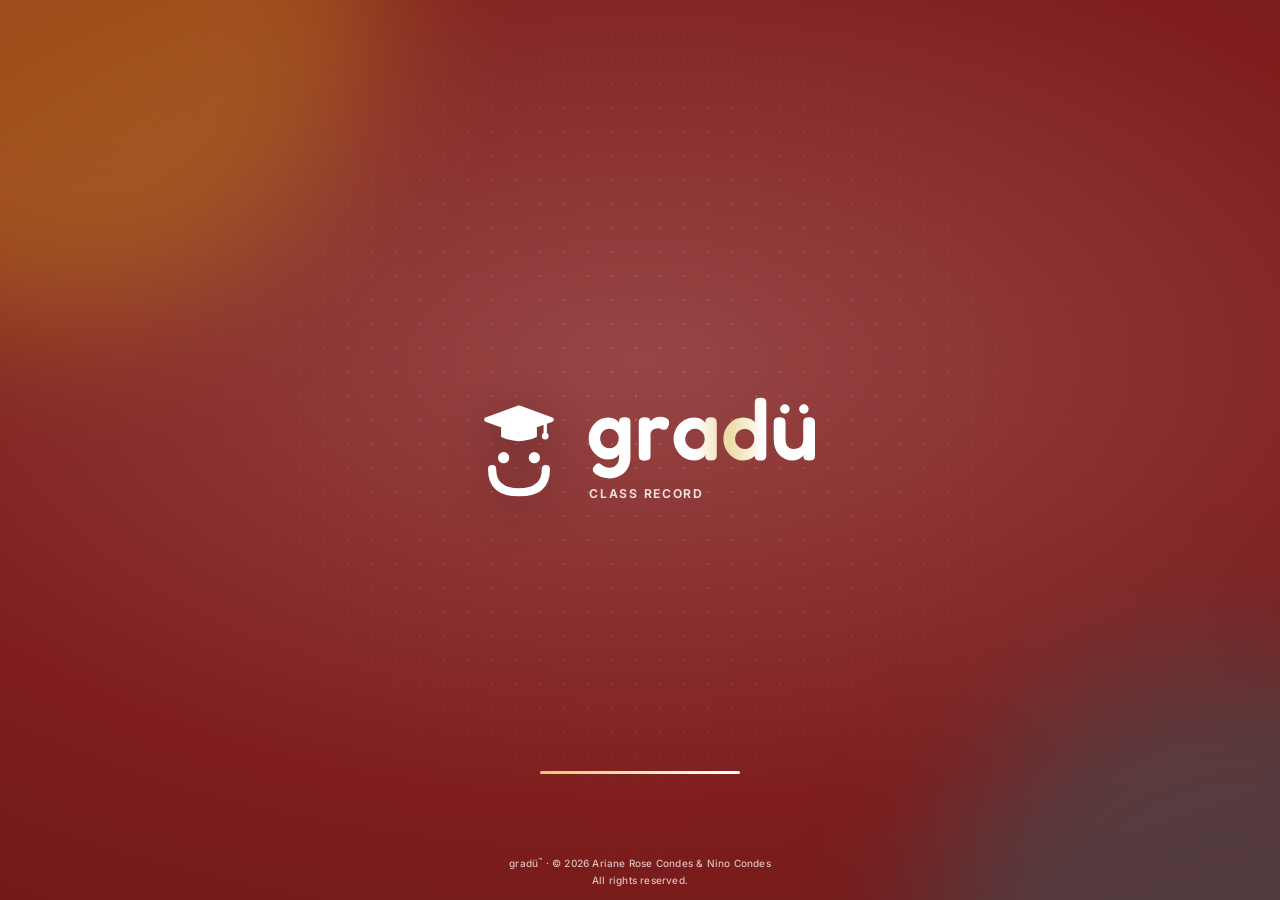
==== commit b519b0fe: "Keep class record maxima row from repeating" ====
--- a/index.html
+++ b/index.html
@@ -1686,7 +1686,7 @@
 const K='eclass.v2',FN='DBME-eclass-records.json',SC='openid email profile https://www.googleapis.com/auth/drive.file';
 const $=(s,e=document)=>e.querySelector(s),esc=s=>String(s??'').replace(/[&<>"']/g,c=>({'&':'&amp;','<':'&lt;','>':'&gt;','"':'&quot;',"'":'&#39;'}[c]));
 const uid=()=>Math.random().toString(36).slice(2,9)+Date.now().toString(36).slice(-4),sum=a=>a.reduce((x,y)=>x+(+y||0),0);
-const VER='1.70',TERMS=[['prelim','Prelim'],['midterm','Midterm'],['final','Final']],NTERMS=[['general','General'],...TERMS];
+const VER='1.71',TERMS=[['prelim','Prelim'],['midterm','Midterm'],['final','Final']],NTERMS=[['general','General'],...TERMS];
 let D=JSON.parse(localStorage[K]||'null')||{classes:[]},cur='',view='home',comp='',tp=0,pop=null,U=localStorage.user||'',fid=localStorage.fid||'',tok=localStorage.tok,exp=+localStorage.exp||0,auth=0;D.dirty=D.dirty||0;D.personalNotes=D.personalNotes||[];D.pnDirty=D.pnDirty||0;
 /* v108: reopen on the same screen (class, tab and column) after a refresh or restart */
 try{const N=JSON.parse(localStorage['eclass.nav']||'null');if(N&&N.cur&&D.classes.some(x=>x.id==N.cur&&!x.d)){cur=N.cur;view=N.view||'students';comp=N.comp||''}else if(N&&!N.cur&&['compare','cal','dept','dsh','tests','notes'].includes(N.view))view=N.view}catch(_){}
@@ -4096,7 +4096,7 @@
   cols.forEach(x=>{h2+=`<th>${x.lab}</th>`});
   h2+=`${to?'<th>TO</th>':''}<th>%EQ</th><th>GE</th><th class=c4>${(cp.w/100).toFixed(2)}</th>`;
   cols.forEach(x=>{r4+=`<td>${x.mx===''?'':tn(x.mx,dg)}</td>`});
-  const g100=ge(100,c,t);r4+=`${to?`<td class=c1>${tm?tn(tm,1):''}</td>`:''}<td class=c2>${tm?100:''}</td><td class=c3>${tm?fx(g100,1):''}</td><td class=c4>${tm?fx(g100*cp.w/100,1):''}</td>`});
+  const g100=ge(100,c,t);r4+=`${to?`<td class=c1>${tm?tn(tm,cp.id=='cw'?0:1):''}</td>`:''}<td class=c2>${tm?100:''}</td><td class=c3>${tm?fx(g100,1):''}</td><td class=c4>${tm?fx(g100*cp.w/100,1):''}</td>`});
  const gh=mult?[`<span class=termw>${L}</span><br>SCORE`,frac(T.own),`<span class=termw>${TN[pt][2]}</span><br>GRADE`,frac(T.prev),`<span class=termw>${L}</span><br>GRADE`]:[`${L}<br>GRADE`];if(last)gh.push('FNL_FINAL<br>GRADE','REMARKS');
  h1+=gh.map((x,j)=>{const narrow=mult?[0,2,4].includes(j):j===0;return `<th rowspan=2${narrow?' class=termh':''} style="${narrow?'width:.66in;min-width:.62in;max-width:.72in':'min-width:.42in'}">${x}</th>`}).join('');
  /* top row of the grade columns = the grade for a perfect score, like row 17 of the workbook */
@@ -4107,14 +4107,14 @@
  body=spc+c.students.map((u,i)=>{const g=grades(c,u.id,1);let r=`<tr data-pvn="${esc((u.last||'')+(u.first?', '+String(u.first).trim()[0]+'.':''))}"><td class=w>${i+1}</td><td class=nb>${esc(u.last)}</td><td class=w>,</td><td class=nb>${esc(u.first)}</td><td class=nb>${esc(u.mi)}</td>`;
   cs.forEach(({cp,cols,to,wt,dg,eq})=>{const q=cmp(c,t,u.id,cp,1);
    cols.forEach(x=>{r+=`<td>${tn(x.val(u),dg)}</td>`});
-   const any=q.subs.some(Boolean);r+=`${to?`<td class=c1>${any?(wt?tn(sum(cols.map(x=>+x.val(u)||0)),1):tn(sum(q.subs.filter(Boolean).map(z=>z.ct)),1)):''}</td>`:''}<td class=c2>${q.p==null?'':fx(q.p,1)}</td><td class=c3>${fx(q.g,1)}</td><td class=c4>${fx(q.w,1)}</td>`});
+   const any=q.subs.some(Boolean);r+=`${to?`<td class=c1>${any?(wt?tn(sum(cols.map(x=>+x.val(u)||0)),cp.id=='cw'?0:1):tn(sum(q.subs.filter(Boolean).map(z=>z.ct)),cp.id=='cw'?0:1)):''}</td>`:''}<td class=c2>${q.p==null?'':fx(q.p,1)}</td><td class=c3>${fx(q.g,1)}</td><td class=c4>${fx(q.w,1)}</td>`});
   const x=g[t].x;
   if(mult){const pv=g[pt].g;r+=`<td class=gd>${fx(x,1)}</td><td class=gd>${x==null?'':fx(x*T.own/100,1)}</td><td class=gd>${fx(pv,1)}</td><td class=gd>${pv==null?'':fx(pv*T.prev/100,1)}</td><td class=gd>${fx(g[t].g,1)}</td>`}
   else r+=`<td class=gd>${fx(g[t].g,1)}</td>`;
   if(last)r+=`<td class=gd>${fx(fnlG(c,g.final.g),1)}</td><td class=gd>${esc(g.rem)}</td>`;return r+'</tr>'}).join('');
  return `<section class="pg pr-rec"><div class=fitw><div class=rh><img src=logo.png alt=""><div class=rt><b>${esc(m.school||'TALISAY CITY COLLEGE')}</b><div>Poblacion, Talisay City, Cebu</div><small>${esc(m.sy)}</small></div><img src=city-seal.jpg alt=""></div><div class=rd>${esc(m.dept)}</div>
  <table class=ri>${[['Instructor :',m.instructor],['Subject Code:',[m.subj,ysec(m)].filter(Boolean).join(' · ')],['Descriptive Title:',m.title],['Schedule:',m.sched]].map(([a,b])=>`<tr><td>${a}</td><td>${esc(b)}</td></tr>`).join('')}</table><div class=rb>${TN[t][1]}</div>
- <table class=rt2><thead><tr>${h1}</tr><tr>${h2}</tr><tr class=mxr>${r4}</tr></thead><tbody>${body}</tbody></table>
+ <table class=rt2><thead><tr>${h1}</tr><tr>${h2}</tr></thead><tbody><tr class=mxr>${r4}</tr>${body}</tbody></table>
  <div class=sg><div><small>Prepared by:</small><b>${esc(m.instructor)}</b><span>Faculty</span></div><div><small>Checked by:</small><b>${esc(m.head===OLDHEAD?HEAD:(m.head??HEAD))}</b><span>${esc(hpos(m))}</span></div>${m.nd?'':`<div><small>Checked by:</small><b>${esc(m.dean??DEAN)}</b><span>${esc(m.deanpos??DEANPOS)}</span></div>`}<div><small>Noted by:</small><b>${esc(m.pres??PRES)}</b><span>${esc(m.prespos||'College President')}</span></div></div></div></section>`}
 function gsHtml(c,t){const m=c.meta,ti=TERMS.findIndex(x=>x[0]==t),last=t=='final',hp=c.students.some(u=>String(u.prog||'').trim());
  const rows=`<tr><td colspan=${hp?7:6} style="height:.17in"></td></tr>`+c.students.map((u,i)=>{const g=grades(c,u.id,1);return `<tr data-pvn="${esc((u.last||'')+(u.first?', '+String(u.first).trim()[0]+'.':''))}"><td>${i+1}</td><td class=l><b>${esc(nm(u))}</b></td>${TERMS.map(([k],j)=>`<td><b>${j<=ti?fx(k=='final'?fnlG(c,g[k].g):g[k].g,1):''}</b></td>`).join('')}<td>${last?esc(g.rem):''}</td>${hp?`<td>${esc(u.prog||'')}</td>`:''}</tr>`}).join('');
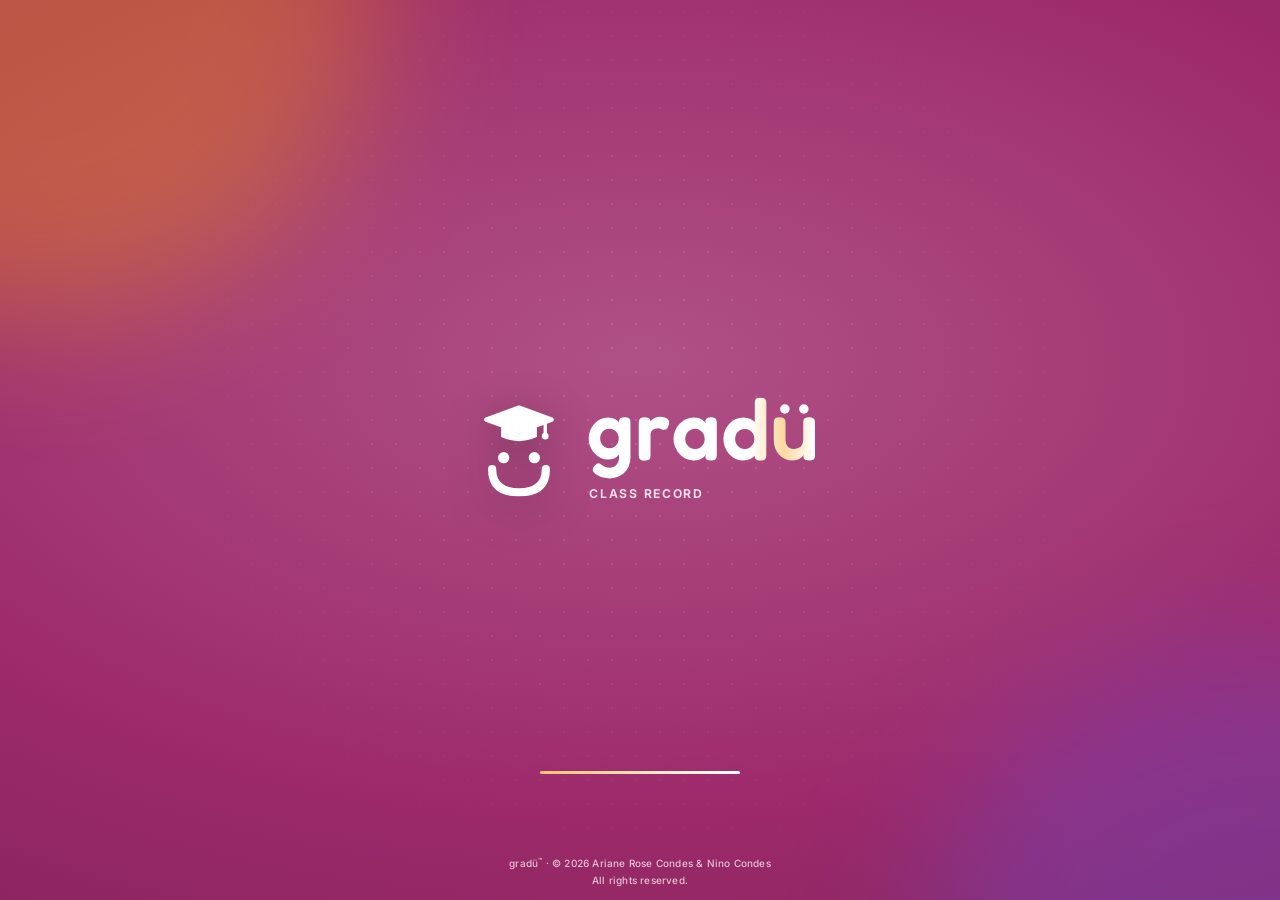
==== commit cba49b71: "Improve student grade email and PDF" ====
--- a/index.html
+++ b/index.html
@@ -1686,7 +1686,7 @@
 const K='eclass.v2',FN='DBME-eclass-records.json',SC='openid email profile https://www.googleapis.com/auth/drive.file';
 const $=(s,e=document)=>e.querySelector(s),esc=s=>String(s??'').replace(/[&<>"']/g,c=>({'&':'&amp;','<':'&lt;','>':'&gt;','"':'&quot;',"'":'&#39;'}[c]));
 const uid=()=>Math.random().toString(36).slice(2,9)+Date.now().toString(36).slice(-4),sum=a=>a.reduce((x,y)=>x+(+y||0),0);
-const VER='1.71',TERMS=[['prelim','Prelim'],['midterm','Midterm'],['final','Final']],NTERMS=[['general','General'],...TERMS];
+const VER='1.72',TERMS=[['prelim','Prelim'],['midterm','Midterm'],['final','Final']],NTERMS=[['general','General'],...TERMS];
 let D=JSON.parse(localStorage[K]||'null')||{classes:[]},cur='',view='home',comp='',tp=0,pop=null,U=localStorage.user||'',fid=localStorage.fid||'',tok=localStorage.tok,exp=+localStorage.exp||0,auth=0;D.dirty=D.dirty||0;D.personalNotes=D.personalNotes||[];D.pnDirty=D.pnDirty||0;
 /* v108: reopen on the same screen (class, tab and column) after a refresh or restart */
 try{const N=JSON.parse(localStorage['eclass.nav']||'null');if(N&&N.cur&&D.classes.some(x=>x.id==N.cur&&!x.d)){cur=N.cur;view=N.view||'students';comp=N.comp||''}else if(N&&!N.cur&&['compare','cal','dept','dsh','tests','notes'].includes(N.view))view=N.view}catch(_){}
@@ -4991,6 +4991,7 @@
 const NOREPLY='This is an automated message sent from a no-reply address. Please do not reply to this email; replies are not monitored. For any question or correction, please see your instructor during consultation hours.';
 /* every period is always shown; periods after the one being released are marked off (greyed out) */
 const T3=R=>TERMS.map(([t,lab],i)=>R.terms[i]||{t,lab,off:1,grade:null});
+const srGrade=v=>v==null?'—':fx(v,1);
 const SRNOTE='Count: how many were taken out of how many were given (for attendance, sessions attended, present or late, out of sessions held; Late and Absent are plain counts). Score: points earned out of total points.';
 const sigHtml=lv=>lv?`<span class=sig title="${SIGN[lv]}" aria-label="${SIGN[lv]}">${[1,2,3,4].map(i=>`<i style="background:${i<=lv?SIGC[lv]:'color-mix(in srgb,var(--mut) 35%,transparent)'}"></i>`).join('')}</span>`:'';
 const pcs=v=>v==null?'—':f(v,1)+'%';          // percent text; f() is the app's number formatter
@@ -5001,9 +5002,9 @@
  return `<div class=srv><div class=srh><img src=logo.png alt=""><div><b>${esc(m.school||'')}</b><small>${esc(m.dept||'')}</small><h3>Individual Student Record</h3></div><img src=city-seal.jpg alt=""></div>
  <div class=clause><b>${SRTITLE}</b>${SRCLAUSE}</div>
  <div class=sri>${R.info.map(([k,v])=>`<span><small>${k}</small>${esc(v||'—')}</span>`).join('')}</div>
- <h4>Summary of grades</h4><div class=wrap><table class=cmpt><tr><th>Period</th><th>Term grade</th></tr>${T3(R).map(t=>t.off?`<tr><td class=off>${t.lab}</td><td class=off>Not yet released</td></tr>`:`<tr><td>${t.lab}</td><td><b>${f(t.grade)}</b></td></tr>`).join('')}</table></div>
+ <h4>Summary of grades</h4><div class=wrap><table class=cmpt><tr><th>Period</th><th>Term grade</th></tr>${T3(R).map(t=>t.off?`<tr><td class=off>${t.lab}</td><td class=off>Not yet released</td></tr>`:`<tr><td>${t.lab}</td><td><b>${srGrade(t.grade)}</b></td></tr>`).join('')}</table></div>
  ${R.rem?`<p>Final remarks: <span class="chip ${R.rem=='PASSED'?'ok':'bad'}">${R.rem}</span></p>`:''}
- <h4>Breakdown of scores</h4><div class=wrap><table class="cmpt srbk"><tr><th rowspan=2 class=srk>Component</th>${T3(R).map(t=>`<th colspan=3 class="${t.off?'off':''}" style="text-align:center">${t.lab}</th>`).join('')}</tr><tr>${T3(R).map(t=>`<th class="${t.off?'off':''}">Count</th><th class="${t.off?'off':''}">Score</th><th class="${t.off?'off':''}"></th>`).join('')}</tr>${R.rows.map(r=>`<tr${r.sub?'':' style="font-weight:600"'}><td>${r.sub?'&nbsp;&nbsp;':''}${esc(r.name)}</td>${T3(R).map((t,ti)=>{const x=r.cells[ti];return t.off?'<td class=off></td><td class=off></td><td class=off></td>':x?`<td>${x.cnt}</td><td>${x.sc}</td><td>${sigHtml(x.lv)}</td>`:'<td></td><td></td><td></td>'}).join('')}</tr>`).join('')}<tr style="font-weight:700"><td>Term grade</td>${T3(R).map(t=>t.off?'<td class=off></td><td class=off></td><td class=off></td>':`<td></td><td>${t.grade==null?'—':f(t.grade)}</td><td></td>`).join('')}</tr></table></div>
+ <h4>Breakdown of scores</h4><div class=wrap><table class="cmpt srbk"><tr><th rowspan=2 class=srk>Component</th>${T3(R).map(t=>`<th colspan=3 class="${t.off?'off':''}" style="text-align:center">${t.lab}</th>`).join('')}</tr><tr>${T3(R).map(t=>`<th class="${t.off?'off':''}">Count</th><th class="${t.off?'off':''}">Score</th><th class="${t.off?'off':''}"></th>`).join('')}</tr>${R.rows.map(r=>`<tr${r.sub?'':' style="font-weight:600"'}><td>${r.sub?'&nbsp;&nbsp;':''}${esc(r.name)}</td>${T3(R).map((t,ti)=>{const x=r.cells[ti];return t.off?'<td class=off></td><td class=off></td><td class=off></td>':x?`<td>${x.cnt}</td><td>${x.sc}</td><td>${sigHtml(x.lv)}</td>`:'<td></td><td></td><td></td>'}).join('')}</tr>`).join('')}<tr style="font-weight:700"><td>Term grade</td>${T3(R).map(t=>t.off?'<td class=off></td><td class=off></td><td class=off></td>':`<td></td><td>${srGrade(t.grade)}</td><td></td>`).join('')}</tr></table></div>
  <p class=mut style="display:flex;flex-wrap:wrap;gap:.3rem .9rem;align-items:center">${[4,3,2,1].map(l=>`<span>${sigHtml(l)} ${SIGN[l]}</span>`).join('')}</p>
  <p class=mut>${SRNOTE}${T3(R).some(t=>t.off)?' Greyed columns are periods not yet released.':''}</p>
  <p class=mut>${passNote(c)}</p></div>`}
@@ -5093,13 +5094,13 @@
  /* student and class details box */
  const left=R.info.slice(0,4),right=R.info.slice(4),bh=Math.max(left.length,right.length)*16+12;
  P.rect(L,y,CW,bh,soft);
- left.forEach(([k,v],i)=>{P.text(L+10,y+17+i*16,k+':',9,{b:1,c:mut});P.text(L+78,y+17+i*16,pdfFit(v||'-',215,i?10:11,i==0),i?10:11,{b:i==0})});
+ left.forEach(([k,v],i)=>{const wide=k=='Course, year and section',label=wide?'Course / Year / Section:':k+':',vx=L+(wide?126:78),lw=vx-(L+16),vw=wide?174:215;P.text(L+10,y+17+i*16,pdfFit(label,lw,9,1),9,{b:1,c:mut});P.text(vx,y+17+i*16,pdfFit(v||'-',vw,i?10:11,i==0),i?10:11,{b:i==0})});
  right.forEach(([k,v],i)=>{P.text(L+310,y+17+i*16,k+':',9,{b:1,c:mut});P.text(L+385,y+17+i*16,pdfFit(v||'-',160,10),10)});
  y+=bh+14;
  /* summary */
  head('SUMMARY OF GRADES');
  table([{w:200,h:'Period'},{w:110,h:'Term grade',al:'r'}],
-  T3(R).map(t=>t.off?{c:[t.lab,'Not yet released'],fill:'#ececec',col:'#9a9a9a',sz:8.5}:{c:[t.lab,f(t.grade)],b:1}));
+  T3(R).map(t=>t.off?{c:[t.lab,'Not yet released'],fill:'#ececec',col:'#9a9a9a',sz:8.5}:{c:[t.lab,srGrade(t.grade)],b:1}));
  if(R.rem){need(24);P.text(L,y+10,'Final remarks:',10,{b:1});P.text(L+72,y+10,R.rem,10,{b:1,c:R.rem=='PASSED'?'#1e8a5a':'#c93a3a'});y+=18}
  need(20);P.text(L,y+8,passNote(c),8.5,{c:mut});y+=22;
  /* breakdown: ONE table, Count + Score + signal for each period */
@@ -5107,7 +5108,7 @@
   T3(R).forEach((t,ti)=>cols.push({w:36,h:'Count',al:'r',g:t.lab,off:t.off},{w:60,h:'Score',al:'r',g:t.lab,off:t.off},{w:26,h:'',g:t.lab,sg:ti,off:t.off}));
   head('BREAKDOWN OF SCORES');
   const rows=R.rows.map(r=>({c:[r.name,...c3(r).flatMap(x=>x?[x.cnt,x.sc,'']:['','',''])],lv:c3(r).map(x=>x?x.lv:0),...(r.sub?{ind:10,sz:8.5,col:'#555555'}:{b:1,fill:soft})}));
-  rows.push({c:['Term grade',...T3(R).flatMap(t=>t.off?['','','']:['',t.grade==null?'-':f(t.grade),''])],b:1,fill:soft});
+  rows.push({c:['Term grade',...T3(R).flatMap(t=>t.off?['','','']:['',srGrade(t.grade),''])],b:1,fill:soft});
   table(cols,rows);
   /* what the signals mean */
   need(30);let lx=L;[4,3,2,1].forEach(l=>{sigBars(lx+8,y,l);P.text(lx+22,y+10,SIGN[l],8,{c:mut});lx+=64});y+=18;
@@ -5125,7 +5126,7 @@
  return P.done()}
 const pdfBytes=bin=>Uint8Array.from(bin,ch=>ch.charCodeAt(0)&255);        // binary string -> bytes
 /* file name without spaces or accents, e.g. Student-Record_Bacalso_Helen_Midterm.pdf */
-const srFile=(s,upto)=>('Student-Record_'+[s.last,s.first,tlab(upto)].filter(Boolean).join(' · ')).normalize('NFD').replace(/[\u0300-\u036f]/g,'').replace(/[^A-Za-z0-9_-]+/g,'_').replace(/_+/g,'_')+'.pdf';
+const srFile=(c,s,upto)=>{const clean=v=>String(v||'').normalize('NFD').replace(/[\u0300-\u036f]/g,'').replace(/[^A-Za-z0-9-]+/g,'_').replace(/^_+|_+$/g,'');return[clean(tlab(upto)+'Grade'),clean(c.meta&&c.meta.subj),clean(s.last),clean(s.first)].filter(Boolean).join('_')+'.pdf'};
 
 /* ---------- 4. the email ---------- */
 function srMail(c,s,upto){
@@ -5133,7 +5134,7 @@
   period=R.terms.length>1?R.terms[0].lab+' to '+R.terms[R.terms.length-1].lab:R.terms[0].lab,
   term=`${sOf(c)}${aOf(c)?', A.Y. '+aOf(c):''}`,
   subject=`Individual Student Record - ${[m.subj,m.section].filter(Boolean).join(' · ')} - ${tlab(upto)} (${term})`,
-  sum=R.terms.map(t=>`${t.lab}: ${f(t.grade)}`).join('  |  ');
+  sum=R.terms.map(t=>`${t.lab}: ${srGrade(t.grade)}`).join('  |  ');
  const text=`Dear ${who},
 
 Good day!
@@ -5141,7 +5142,7 @@
 Attached is your individual student record for ${course}${m.section?' ('+m.section+')':''}, ${term}. It covers your ${period} grades.
 
 Summary of grades
-${T3(R).map(t=>`  ${t.lab}: ${t.off?'(not yet released)':f(t.grade)}`).join('\n')}${R.rem?`\n  Final remarks: ${R.rem}`:''}
+${T3(R).map(t=>`  ${t.lab}: ${t.off?'(not yet released)':srGrade(t.grade)}`).join('\n')}${R.rem?`\n  Final remarks: ${R.rem}`:''}
 
 Please review the attached PDF carefully. If you notice any error or have a question about your record, please see me during consultation hours.
 
@@ -5163,7 +5164,7 @@
  <p style="margin:0 0 12px">Dear ${esc(who)},</p><p style="margin:0 0 12px">Good day!</p>
  <p style="margin:0 0 12px">Attached is your individual student record for <b>${esc(course)}</b>${m.section?' ('+esc(m.section)+')':''}, ${esc(term)}. It covers your <b>${esc(period)}</b> grades.</p>
  <table style="border-collapse:collapse;width:auto;min-width:300px;margin:0 0 14px;font-size:13px"><tr><th style="text-align:left;background:#f5efe9;padding:6px 10px;border:1px solid #e3d9d0">Period</th><th style="text-align:right;background:#f5efe9;padding:6px 10px;border:1px solid #e3d9d0">Term grade</th></tr>
- ${T3(R).map(t=>t.off?`<tr><td style="padding:6px 10px;border:1px solid #e3d9d0;background:#eeeeee;color:#999">${t.lab}</td><td style="padding:6px 10px;border:1px solid #e3d9d0;background:#eeeeee;color:#999;text-align:right;font-size:12px">Not yet released</td></tr>`:`<tr><td style="padding:6px 10px;border:1px solid #e3d9d0">${t.lab}</td><td style="padding:6px 10px;border:1px solid #e3d9d0;text-align:right"><b>${f(t.grade)}</b></td></tr>`).join('')}
+ ${T3(R).map(t=>t.off?`<tr><td style="padding:6px 10px;border:1px solid #e3d9d0;background:#eeeeee;color:#999">${t.lab}</td><td style="padding:6px 10px;border:1px solid #e3d9d0;background:#eeeeee;color:#999;text-align:right;font-size:12px">Not yet released</td></tr>`:`<tr><td style="padding:6px 10px;border:1px solid #e3d9d0">${t.lab}</td><td style="padding:6px 10px;border:1px solid #e3d9d0;text-align:right"><b>${srGrade(t.grade)}</b></td></tr>`).join('')}
  ${R.rem?`<tr><td style="padding:6px 10px;border:1px solid #e3d9d0">Final remarks</td><td style="padding:6px 10px;border:1px solid #e3d9d0;text-align:right;font-weight:bold;color:${R.rem=='PASSED'?'#1e8a5a':'#c93a3a'}">${R.rem}</td></tr>`:''}</table>
  <p style="margin:0 0 12px"><p style="margin:0 0 12px;border:1px solid #c93a3a;background:#fdf1f1;border-radius:6px;padding:10px 12px;font-size:13px"><b style="color:#c93a3a">${SRTITLE}</b><br>${esc(SRCLAUSE)}</p><p style="margin:0 0 12px;border:1px solid #e0a100;background:#fff8e0;border-radius:6px;padding:10px 12px;font-size:13px"><b>Please do not reply to this email.</b><br>${esc(NOREPLY)}</p><p style="margin:0 0 12px">Please review the attached PDF carefully. If you notice any error or have a question about your record, please see me during consultation hours.</p>
  <p style="margin:0 0 12px">Thank you.</p>
@@ -5192,7 +5193,7 @@
 async function srSend(c,s,upto){
  if(!okMail(s))throw Object.assign(Error('noemail'),{noemail:1});
  const pdf=await srPdf(c,s,upto);
- await gmailSend(b64u(srMsg(s.email.trim(),srMail(c,s,upto),srFile(s,upto),pdf,srFrom(c))));
+ await gmailSend(b64u(srMsg(s.email.trim(),srMail(c,s,upto),srFile(c,s,upto),pdf,srFrom(c))));
  s.pub={t:Date.now(),to:s.email.trim(),upto};mark(c)}
 /* explain what went wrong in plain words */
 function srFail(e){
@@ -5218,7 +5219,7 @@
    await new Promise(r=>setTimeout(r,400))}
   st('');toast(`${n} record${n==1?'':'s'} sent`);keep()})}
 async function srPdfDl(c,id){const s=c.students.find(x=>x.id==id);if(!s)return;const upto=srUpto(c);
- try{toast('Preparing PDF…');const bin=await srPdf(c,s,upto);saveBlob(URL.createObjectURL(new Blob([pdfBytes(bin)],{type:'application/pdf'})),srFile(s,upto))}catch(e){console.error(e);toast('Could not make the PDF.')}}
+ try{toast('Preparing PDF…');const bin=await srPdf(c,s,upto);saveBlob(URL.createObjectURL(new Blob([pdfBytes(bin)],{type:'application/pdf'})),srFile(c,s,upto))}catch(e){console.error(e);toast('Could not make the PDF.')}}
 function srPrev(c,id){const s=c.students.find(x=>x.id==id);if(!s)return;
  const up=srUpto(c),o=dlg(`<div class=srpvh><span class=ic>${I('file')}</span><div><b>Record preview</b><small>${esc(nm(s))} · up to ${tlab(up)}</small></div></div>${srHtml(c,s,up)}<div class="fabbar srfab" role=toolbar aria-label="Record actions"><button data-x=0>${I('x')}Close</button><button data-x=1>${I('download')}PDF</button><button class=pri data-x=2>${I('mail')}Publish</button></div>`,'vw srpv');{const fb=o.querySelector('.srfab');if(fb)o.appendChild(fb)}/* keep the bar on screen while the record scrolls */
  o.onclick=e=>{if(o.classList.contains('out'))return;const b=e.target.closest('[data-x]'),x=b?b.dataset.x:(e.target===o?'0':null);if(x===null)return;
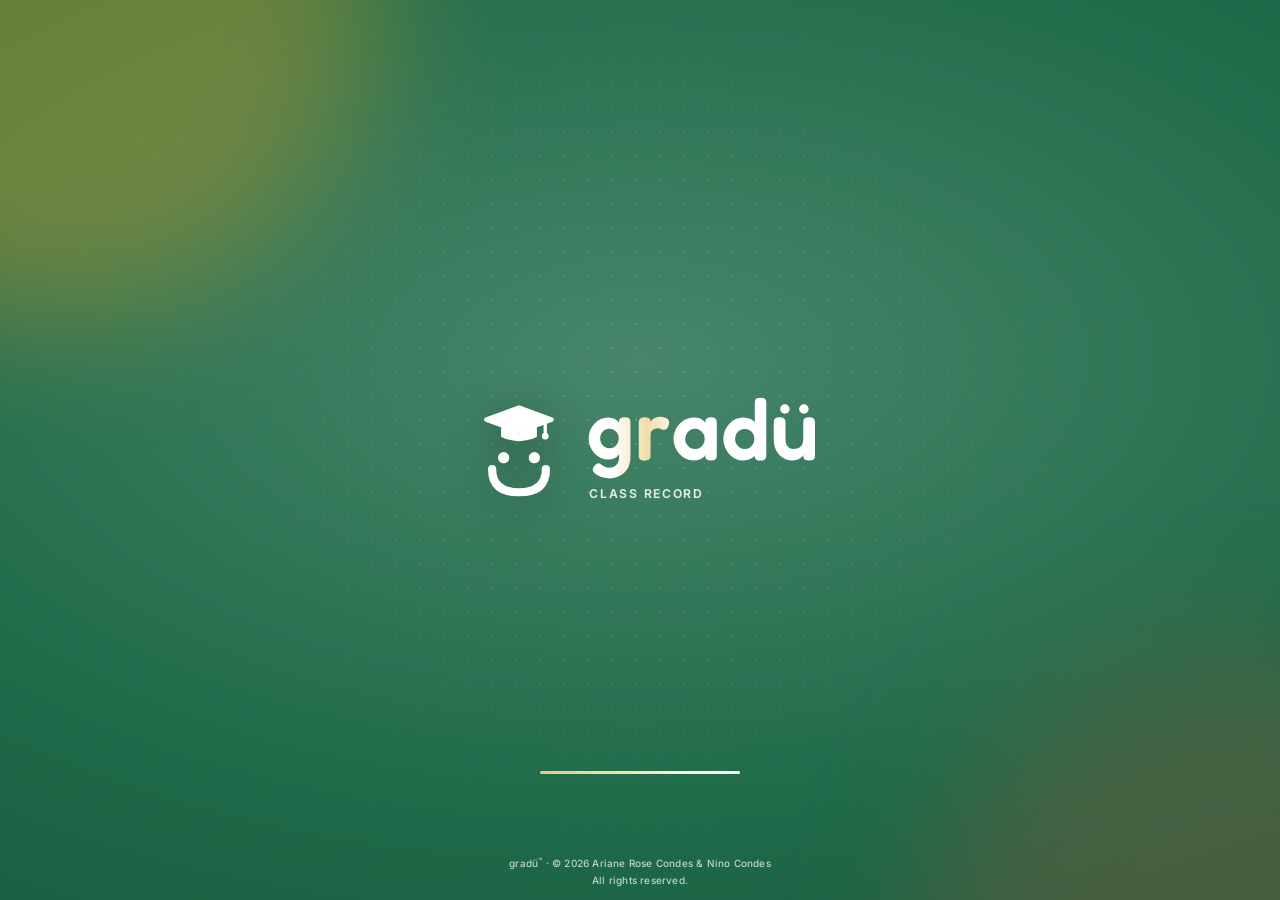
==== commit 7c22b0f4: "Preserve grade-email send progress" ====
--- a/index.html
+++ b/index.html
@@ -58,7 +58,7 @@
 .brand{display:flex;align-items:center;gap:.6rem}.brand img{width:2.7rem;height:2.7rem;background:#fff;border-radius:50%;padding:2px}
 .brand small{display:block;font-size:.65rem;opacity:.85;letter-spacing:.08em;text-transform:uppercase}.brand b{font-size:1.05rem}
 header select{width:auto;max-width:13rem;background:#ffffff1f;color:#fff;border-color:#ffffff50}option{color:#000}
-.sp{flex:1}#st{font-size:.75rem;background:#ffffff1f;padding:.2rem .65rem;border-radius:999px}#st:empty{display:none}.em{font-size:.8rem;opacity:.85}.hr{display:flex;flex-direction:column;align-items:flex-end;gap:.3rem;min-width:0;max-width:100%}.hl{display:flex;align-items:center;justify-content:flex-end;flex-wrap:wrap;gap:.2rem .5rem;max-width:100%}.hb{display:flex;gap:.4rem;justify-content:flex-end}.hr .em{display:inline-block;max-width:16rem;overflow:hidden;text-overflow:ellipsis;white-space:nowrap}.hl .em::after{content:'|';margin-left:.5rem;opacity:.7}.hl:has(#st:empty) .em::after{display:none}
+.sp{flex:1}#st{font-size:.75rem;background:#ffffff1f;padding:.2rem .65rem;border-radius:999px}#st:empty{display:none}#st[data-state=sending]{white-space:nowrap}.em{font-size:.8rem;opacity:.85}.hr{display:flex;flex-direction:column;align-items:flex-end;gap:.3rem;min-width:0;max-width:100%}.hl{display:flex;align-items:center;justify-content:flex-end;flex-wrap:wrap;gap:.2rem .5rem;max-width:100%}.hb{display:flex;gap:.4rem;justify-content:flex-end}.hr .em{display:inline-block;max-width:16rem;overflow:hidden;text-overflow:ellipsis;white-space:nowrap}.hl .em::after{content:'|';margin-left:.5rem;opacity:.7}.hl:has(#st:empty) .em::after{display:none}
 button,select,input,textarea{font:inherit;color:inherit}
 button{display:inline-flex;align-items:center;gap:.4rem;border:1px solid var(--line);background:var(--card);border-radius:10px;padding:.45rem .8rem;font-weight:500;cursor:pointer;transition:.15s}
 :where(button,a,input,select,textarea,summary,[tabindex="0"]):focus-visible{outline:3px solid var(--ink);outline-offset:2px;box-shadow:0 0 0 2px var(--card)}
@@ -1686,7 +1686,7 @@
 const K='eclass.v2',FN='DBME-eclass-records.json',SC='openid email profile https://www.googleapis.com/auth/drive.file';
 const $=(s,e=document)=>e.querySelector(s),esc=s=>String(s??'').replace(/[&<>"']/g,c=>({'&':'&amp;','<':'&lt;','>':'&gt;','"':'&quot;',"'":'&#39;'}[c]));
 const uid=()=>Math.random().toString(36).slice(2,9)+Date.now().toString(36).slice(-4),sum=a=>a.reduce((x,y)=>x+(+y||0),0);
-const VER='1.72',TERMS=[['prelim','Prelim'],['midterm','Midterm'],['final','Final']],NTERMS=[['general','General'],...TERMS];
+const VER='1.73',TERMS=[['prelim','Prelim'],['midterm','Midterm'],['final','Final']],NTERMS=[['general','General'],...TERMS];
 let D=JSON.parse(localStorage[K]||'null')||{classes:[]},cur='',view='home',comp='',tp=0,pop=null,U=localStorage.user||'',fid=localStorage.fid||'',tok=localStorage.tok,exp=+localStorage.exp||0,auth=0;D.dirty=D.dirty||0;D.personalNotes=D.personalNotes||[];D.pnDirty=D.pnDirty||0;
 /* v108: reopen on the same screen (class, tab and column) after a refresh or restart */
 try{const N=JSON.parse(localStorage['eclass.nav']||'null');if(N&&N.cur&&D.classes.some(x=>x.id==N.cur&&!x.d)){cur=N.cur;view=N.view||'students';comp=N.comp||''}else if(N&&!N.cur&&['compare','cal','dept','dsh','tests','notes'].includes(N.view))view=N.view}catch(_){}
@@ -2971,8 +2971,8 @@
 const toast=m=>{const t=$('#toast');t.textContent=m;t.classList.remove('q');t.classList.add('show');clearTimeout(toast.t);toast.t=setTimeout(()=>t.classList.remove('show'),3000)};
 /* v182: a small, low-key toast for background sync notices */
 toast.q=m=>{const t=$('#toast');t.textContent=m;t.classList.add('q','show');clearTimeout(toast.t);toast.t=setTimeout(()=>t.classList.remove('show'),3200)};
-const st=m=>{const e=$('#st');if(e)e.textContent=m;st.m=m;try{stPaint()}catch(_){}},isT=v=>TERMS.some(t=>t[0]==v);
-const stLabel=()=>{if(!U)return'Saved on this device';if(busy)return'Syncing';if(localStorage['eclass.syncError'])return'Needs attention';if(D.dirty||D.pnDirty||localStorage['eclass.tbpend'])return'Waiting to sync';return+localStorage['eclass.ls']?'Synced to Drive':'Saved on this device'},stTitle=()=>{const ls=+localStorage['eclass.ls']||0;return'Open sync details. Local records are saved on this device. Last successful Drive sync: '+(ls?new Date(ls).toLocaleString([],{dateStyle:'medium',timeStyle:'short'}):'none yet')},stPaint=()=>{const e=$('#st');if(!e)return;const t=stLabel();e.textContent=t;e.title=stTitle();e.dataset.state=t=='Needs attention'?'attention':t=='Waiting to sync'?'waiting':t=='Syncing'?'syncing':t=='Synced to Drive'?'synced':'device'};
+const st=m=>{const e=$('#st');if(e)e.textContent=m;st.m=m;try{stPaint()}catch(_){}},stTask=m=>{st.task=m||'';try{stPaint()}catch(_){}},isT=v=>TERMS.some(t=>t[0]==v);
+const stLabel=()=>{if(!U)return'Saved on this device';if(busy)return'Syncing';if(localStorage['eclass.syncError'])return'Needs attention';if(D.dirty||D.pnDirty||localStorage['eclass.tbpend'])return'Waiting to sync';return+localStorage['eclass.ls']?'Synced to Drive':'Saved on this device'},stTitle=()=>{const ls=+localStorage['eclass.ls']||0;return'Open sync details. Local records are saved on this device. Last successful Drive sync: '+(ls?new Date(ls).toLocaleString([],{dateStyle:'medium',timeStyle:'short'}):'none yet')},stPaint=()=>{const e=$('#st');if(!e)return;const task=st.task||'',t=task||stLabel();e.textContent=t;e.title=task?task:stTitle();e.dataset.state=task?'sending':t=='Needs attention'?'attention':t=='Waiting to sync'?'waiting':t=='Syncing'?'syncing':t=='Synced to Drive'?'synced':'device'};
 const mob=()=>matchMedia('(max-width:899px),(hover:none) and (pointer:coarse) and (max-height:540px)').matches;
 /* gender: males are listed first (A-Z); when the last names start again from A, the rows are female */
 const nextG=(pg,pl,l)=>!pg?'M':pg=='F'||!l||!pl?pg:(l.localeCompare(pl,undefined,{sensitivity:'base'})<0?'F':'M');
@@ -5207,17 +5207,17 @@
  if(!okMail(s))return toast('Type a valid email address for this student first.');
  const upto=srUpto(c);
  ask('Publish this record?',`Email <b>${esc(nm(s))}</b>'s <b>${tlab(upto)}</b> record as a PDF attachment to <b>${esc(s.email.trim())}</b>?<br><small>It is sent from your Google account (${esc(U)}).</small>`,'Publish &amp; email',async()=>{
-  try{st('Sending…');await srSend(c,s,upto);toast('Sent to '+s.email.trim())}catch(e){srFail(e)}
-  st('');keep()})}
+  try{stTask('Sending 1 of 1…');await srSend(c,s,upto);toast('Sent to '+s.email.trim())}catch(e){srFail(e)}
+  stTask('');keep()})}
 function srAll(c){if(!srReady())return;const upto=srUpto(c),
   todo=c.students.filter(s=>okMail(s)&&!(s.pub&&s.pub.upto==upto)),noMail=c.students.filter(s=>!okMail(s)).length,done=c.students.filter(s=>okMail(s)&&s.pub&&s.pub.upto==upto).length;
  if(!todo.length)return toast(done?'Every student with an email already has this record. Use Re-send for one student.':'No student has an email address yet.');
  ask('Publish to all?',`Send the <b>${tlab(upto)}</b> record to <b>${todo.length}</b> student${todo.length==1?'':'s'}? Each student gets their own email and PDF.${noMail?`<br><small>${noMail} without an email address will be skipped.</small>`:''}${done?`<br><small>${done} already published for this period will be skipped.</small>`:''}`,'Publish all',async()=>{
   let n=0;
-  for(const s of todo){st(`Sending ${n+1} of ${todo.length}…`);
-   try{await srSend(c,s,upto);n++}catch(e){st('');keep();toast(n+' sent before the problem.');return srFail(e)}
+  for(const s of todo){stTask(`Sending ${n+1} of ${todo.length}…`);
+   try{await srSend(c,s,upto);n++}catch(e){stTask('');keep();toast(n+' sent before the problem.');return srFail(e)}
    await new Promise(r=>setTimeout(r,400))}
-  st('');toast(`${n} record${n==1?'':'s'} sent`);keep()})}
+  stTask('');toast(`${n} record${n==1?'':'s'} sent`);keep()})}
 async function srPdfDl(c,id){const s=c.students.find(x=>x.id==id);if(!s)return;const upto=srUpto(c);
  try{toast('Preparing PDF…');const bin=await srPdf(c,s,upto);saveBlob(URL.createObjectURL(new Blob([pdfBytes(bin)],{type:'application/pdf'})),srFile(c,s,upto))}catch(e){console.error(e);toast('Could not make the PDF.')}}
 function srPrev(c,id){const s=c.students.find(x=>x.id==id);if(!s)return;
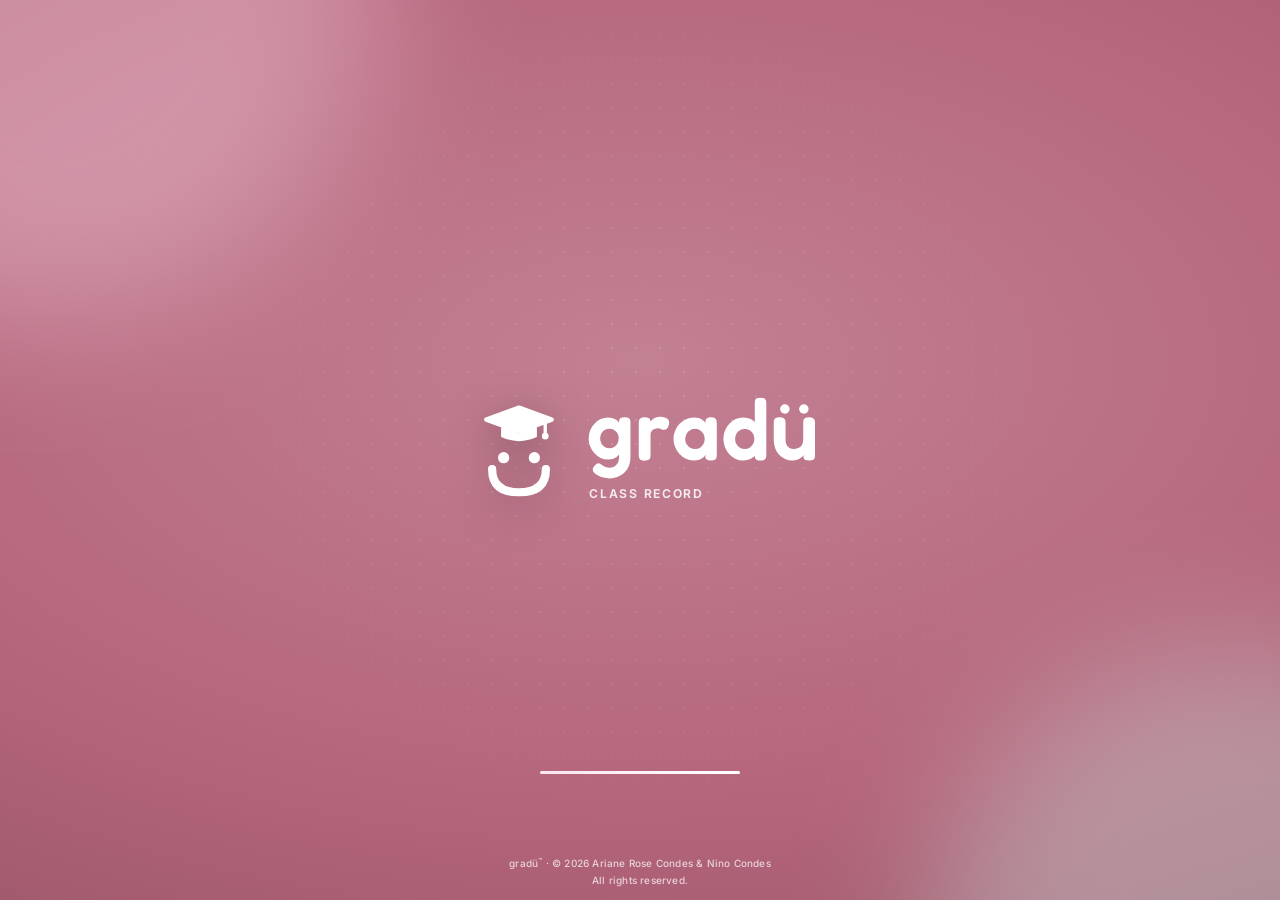
==== commit 82cd26d1: "Fix desktop sign-in persistence and class comparisons" ====
--- a/index.html
+++ b/index.html
@@ -1414,7 +1414,7 @@
 /* v178: Compare class picker */
 .cmpfld{display:grid;gap:.25rem;min-width:min(100%,15rem)}.cmpfb{display:flex;align-items:center;gap:.5rem;width:100%;min-height:2.6rem;justify-content:flex-start;border:1px solid var(--line);border-radius:10px;background:var(--field) no-repeat right .7rem center/1rem url("data:image/svg+xml,%3Csvg xmlns='http://www.w3.org/2000/svg' viewBox='0 0 24 24' fill='none' stroke='%23888' stroke-width='2.4' stroke-linecap='round'%3E%3Cpath d='m6 9 6 6 6-6'/%3E%3C/svg%3E");padding:.5rem 2.2rem .5rem .7rem;font-weight:550;color:var(--ink);text-align:left}.cmpfb .i{flex:none;color:var(--pri)}
 .cmptags{display:flex;flex-wrap:wrap;gap:.3rem;max-width:30rem}.cmptag{display:inline-flex;align-items:center;padding:.12rem .55rem;border-radius:999px;font-size:.74rem;font-weight:650;color:var(--pri);background:color-mix(in srgb,var(--pri) 11%,transparent);white-space:nowrap}
-.cmpqk{display:flex;flex-wrap:wrap;gap:.45rem;margin:.55rem 0 .2rem}.cmpck{display:inline-flex;align-items:center;gap:.4rem;padding:.38rem .7rem;border:1px solid var(--line);border-radius:999px;cursor:pointer;font-size:.85rem;font-weight:650;color:var(--ink);letter-spacing:0;background:var(--field)}.cmpck input{width:1rem;height:1rem;margin:0;accent-color:var(--pri)}.cmpck .i{width:1rem;height:1rem;color:var(--pri)}.cmpck small{color:var(--mut);font-weight:500;font-size:.75rem}.cmpck:has(input:checked){border-color:var(--pri);background:color-mix(in srgb,var(--pri) 10%,var(--card))}
+.cmpqk{display:flex;flex-wrap:wrap;gap:.45rem;margin:.55rem 0 .2rem}.cmpck{display:inline-flex;align-items:center;gap:.4rem;padding:.38rem .7rem;border:1px solid var(--line);border-radius:999px;cursor:pointer;font-size:.85rem;font-weight:650;color:var(--ink);letter-spacing:0;background:var(--field)}.cmpck .i{width:1rem;height:1rem;color:var(--pri)}.cmpck small{color:var(--mut);font-weight:500;font-size:.75rem}.cmpck.on{border-color:var(--pri);background:color-mix(in srgb,var(--pri) 10%,var(--card))}
 @media(max-width:899px){.cmpfld{width:100%}}
 /* v179: Home dashboard */
 .hdh{margin:1.1rem 0 .55rem}.hdh h2{display:flex;align-items:center;gap:.45rem;margin:0}.hdh .mut{font-size:.82rem}
@@ -1686,7 +1686,7 @@
 const K='eclass.v2',FN='DBME-eclass-records.json',SC='openid email profile https://www.googleapis.com/auth/drive.file';
 const $=(s,e=document)=>e.querySelector(s),esc=s=>String(s??'').replace(/[&<>"']/g,c=>({'&':'&amp;','<':'&lt;','>':'&gt;','"':'&quot;',"'":'&#39;'}[c]));
 const uid=()=>Math.random().toString(36).slice(2,9)+Date.now().toString(36).slice(-4),sum=a=>a.reduce((x,y)=>x+(+y||0),0);
-const VER='1.73',TERMS=[['prelim','Prelim'],['midterm','Midterm'],['final','Final']],NTERMS=[['general','General'],...TERMS];
+const VER='1.74',TERMS=[['prelim','Prelim'],['midterm','Midterm'],['final','Final']],NTERMS=[['general','General'],...TERMS];
 let D=JSON.parse(localStorage[K]||'null')||{classes:[]},cur='',view='home',comp='',tp=0,pop=null,U=localStorage.user||'',fid=localStorage.fid||'',tok=localStorage.tok,exp=+localStorage.exp||0,auth=0;D.dirty=D.dirty||0;D.personalNotes=D.personalNotes||[];D.pnDirty=D.pnDirty||0;
 /* v108: reopen on the same screen (class, tab and column) after a refresh or restart */
 try{const N=JSON.parse(localStorage['eclass.nav']||'null');if(N&&N.cur&&D.classes.some(x=>x.id==N.cur&&!x.d)){cur=N.cur;view=N.view||'students';comp=N.comp||''}else if(N&&!N.cur&&['compare','cal','dept','dsh','tests','notes'].includes(N.view))view=N.view}catch(_){}
@@ -4477,17 +4477,17 @@
 let cmpOpen=0,cmpSc=localStorage['eclass.cmpsc']||'course',cmpPk=(()=>{try{return JSON.parse(localStorage['eclass.cmppk']||'[]')}catch(_){return[]}})();
 const PBC={prelim:'#0ea5e9',midterm:'#f59e0b',final:'#8b5cf6'};
 const CKX=()=>`<optgroup label="More"><option value="__all" ${ck=='__all'?'selected':''}>All classes</option><option value="__pick" ${ck=='__pick'?'selected':''}>Choose classes…</option></optgroup>`;
-/* v178: Compare uses a class picker (like the Tests tab) with quick "Same course" and "All" ticks; the chosen classes show as small labels */
+/* v178: Compare uses a class picker (like the Tests tab) with direct Same course/All classes actions and custom class selection */
 const cmpLive=()=>live().filter(c=>c.students.length),cmpSel=()=>{const L=cmpLive();cmpPk=cmpPk.filter(id=>L.some(c=>c.id==id));return L.filter(c=>cmpPk.includes(c.id))};
 function cmpFld(){const S=cmpSel();return `<div class=cmpfld><span class=cmpmsl>Classes</span><button type=button class=cmpfb data-a=cmppick aria-haspopup=dialog>${I('book')}<span>${S.length?S.length+' class'+(S.length==1?'':'es')+' selected':'Choose classes'}</span></button>${S.length?`<div class=cmptags>${S.map(c=>`<span class=cmptag title="${esc(cname(c))}">${esc(cmpShort(c))}</span>`).join('')}</div>`:''}</div>`}
 function cmpPick(){const L=cmpLive();if(!L.length)return toast('No classes with students yet.');const G=groupsOf();let sel=new Set(cmpSel().map(c=>c.id));
- const same=()=>{const f=L.find(c=>sel.has(c.id))||C()||L[0],g=f&&G.find(x=>x.cl.some(c=>c.id==f.id));return g?g.cl.filter(c=>L.includes(c)).map(c=>c.id):f?[f.id]:[]},eq=(A)=>A.length&&A.length==sel.size&&A.every(id=>sel.has(id));
- const body=()=>{const sm=same(),gN=(()=>{const f=L.find(c=>c.id==sm[0]);return f?String(f.meta.subj||'').trim():''})();return `<h3>Compare classes</h3><div class=cmpqk><label class=cmpck title="All sections of the same course${gN?' ('+esc(gN)+')':''}"><input type=checkbox data-q=same ${eq(sm)?'checked':''}><span>Same</span>${I('book')}${gN?`<small>${esc(gN)}</small>`:''}</label><label class=cmpck title="All classes"><input type=checkbox data-q=all ${eq(L.map(c=>c.id))?'checked':''}><span>All</span>${I('book')}</label></div>
+ const same=()=>{const cur=C(),f=L.find(c=>sel.has(c.id))||(cur&&L.find(c=>c.id==cur.id))||L[0],g=f&&G.find(x=>x.cl.some(c=>c.id==f.id));return g?g.cl.filter(c=>L.includes(c)).map(c=>c.id):f?[f.id]:[]},eq=(A)=>A.length&&A.length==sel.size&&A.every(id=>sel.has(id));
+ const body=()=>{const sm=same(),gN=(()=>{const f=L.find(c=>c.id==sm[0]);return f?String(f.meta.subj||'').trim():''})(),all=L.map(c=>c.id),quick=(q,label,A,sub='')=>`<button type=button class="cmpck${eq(A)?' on':''}" data-q=${q} aria-pressed="${!!eq(A)}" title="${q=='same'?'Compare all sections of this course':'Compare every class'}">${I('book')}<span>${label}</span>${sub?`<small>${esc(sub)}</small>`:''}${eq(A)?I('check'):''}</button>`;return `<h3>Compare classes</h3><p class=mut>Choose a shortcut to compare right away, or select specific classes below and tap Compare.</p><div class=cmpqk>${quick('same','Same course',sm,gN||'All sections')}${quick('all','All classes',all,all.length+' classes')}</div>
   <div class=tbpl>${L.map(c=>`<button type=button class="tbpo${sel.has(c.id)?' on':''}" data-pv="${c.id}"><span class=tbck>${I('check')}</span><span class=tbpt><b>${esc(cmpShort(c))}</b><small>${esc(c.meta.title||'')} · ${c.students.filter(u=>!u.drop).length} students${sOf(c)?' · '+esc(sOf(c)):''}</small></span></button>`).join('')}</div><div class="bar tbb"><span class=mut style="margin-right:auto;font-size:.8rem">${sel.size} selected</span><button data-x=0>Cancel</button><button class=pri data-x=1>Compare</button></div>`};
  const m=dlg('<div id=tbpb></div>','tbm tbpm'),draw=()=>{const a=m.querySelector('.tbpl'),st=a?a.scrollTop:0;m.querySelector('#tbpb').innerHTML=body();const b2=m.querySelector('.tbpl');if(b2)b2.scrollTop=st};draw();
- m.addEventListener('change',e=>{const q=e.target.dataset.q;if(!q)return;const A=q=='all'?L.map(c=>c.id):same();sel=e.target.checked?new Set(A):new Set();draw()});
- m.onclick=e=>{if(m.classList.contains('out'))return;if(e.target.closest('.cmpck'))return;const b=e.target.closest('button'),x=b&&b.dataset.x;
+ m.onclick=e=>{if(m.classList.contains('out'))return;const b=e.target.closest('button'),x=b&&b.dataset.x,q=b&&b.dataset.q;
   if(e.target===m||x=='0'){closeMdl(m);return}
+  if(q=='all'||q=='same'){const ids=q=='all'?L.map(c=>c.id):same();if(!ids.length)return toast('No classes to compare.');cmpPk=ids;localStorage['eclass.cmppk']=JSON.stringify(cmpPk);closeMdl(m);render();return}
   if(b&&b.dataset.pv!==undefined){const v=b.dataset.pv;sel.has(v)?sel.delete(v):sel.add(v);draw();return}
   if(x=='1'){if(!sel.size){toast('Choose at least one class.');return}cmpPk=[...sel];localStorage['eclass.cmppk']=JSON.stringify(cmpPk);closeMdl(m);render()}}}
 function cmpV(){const L=cmpLive(),S=cmpSel(),G=groupsOf();
@@ -4496,7 +4496,7 @@
  if(g&&G.length){ck=g.k;cmpCl=[];const h=cmpCourseV();return h+cmpAn(S,'course')}
  ck='';const hd=`<div class=bar><div><h2>${I('chart')}Compare</h2><span class=mut>High-level, cumulative from the first class meeting to the latest. Averages and counts only; no student names.</span></div><span class=sp></span>${cmpFld()}</div>`;
  if(!L.length)return hd+`<div class="card empty"><span class="ic big">${I('grid')}</span><h2>No classes with students yet</h2></div>`;
- if(!S.length)return hd+`<div class="card empty"><span class="ic big">${I('book')}</span><h2>Choose classes to compare</h2><p class=mut>Tap <b>Choose classes</b> above. Tick <b>Same</b> for every section of one course, or <b>All</b> for every class.</p></div>`;
+ if(!S.length)return hd+`<div class="card empty"><span class="ic big">${I('book')}</span><h2>Choose classes to compare</h2><p class=mut>Tap <b>Choose classes</b> above, then choose <b>Same course</b> or <b>All classes</b> for an instant comparison. You can also select specific classes and compare them.</p></div>`;
  return hd+cmpAn(S,S.length==L.length?'all':'pick')}
 /* close the class list when tapping elsewhere */
 document.addEventListener('click',e=>{if(!cmpOpen&&!document.querySelector('details.msel[open]'))return;if(e.target.closest&&e.target.closest('.msel'))return;cmpOpen=0;document.querySelectorAll('details.msel[open]').forEach(x=>x.open=false)},true);
@@ -4796,7 +4796,7 @@
  case'delrow':{const S=c.scales[d.k];if(S.length>1){S.splice(d.i,1);mark(c);render()}return}
  case'guest':localStorage.guest=1;return render();
  case'signin':return signin();
- case'signout':{/* v172: confirm before signing out */const n=pendN(),go=()=>{delete localStorage['eclass.nav'];U='';tok=null;delete localStorage.user;delete localStorage.tok;delete localStorage.gn;delete localStorage.fn;delete localStorage.pic;delete localStorage.picd;delete localStorage.guest;render()};return tbConfirm('Sign out?',(n?'<b>'+n+' change'+(n==1?'':'s')+' on this device '+(n==1?'has':'have')+' not synced to Google Drive yet.</b> They stay saved on this device and will sync the next time you sign in here.<br><br>':'')+'Your records stay on this device. Sign in again to sync with Google Drive.','Sign out',go)}
+ case'signout':{/* v172: confirm before signing out */const n=pendN(),go=async()=>{delete localStorage['eclass.nav'];U='';tok=null;delete localStorage.user;delete localStorage.tok;delete localStorage.gn;delete localStorage.fn;delete localStorage.pic;delete localStorage.picd;delete localStorage.guest;if(window.GraduDesktop)try{await window.GraduDesktop.clearRefresh()}catch(_){}render()};return tbConfirm('Sign out?',(n?'<b>'+n+' change'+(n==1?'':'s')+' on this device '+(n==1?'has':'have')+' not synced to Google Drive yet.</b> They stay saved on this device and will sync the next time you sign in here.<br><br>':'')+'Your records stay on this device. Sign in again to sync with Google Drive.','Sign out',go)}
  case'sync':return sync(1);
  case'devs':{const dv=DEVS(),me=DEV,ls=+localStorage['eclass.ls']||0,tm=x=>x?new Date(x).toLocaleString([],{dateStyle:'medium',timeStyle:'short'}):'never',E=Object.entries(dv).sort((p,q)=>q[1].at-p[1].at),tot=v=>Object.values(v.sum||{}).reduce((a,c)=>a+TERMS.reduce((z,[t])=>z+(c[t]||0),0),0),top=Math.max(0,...E.map(([,v])=>tot(v))),cf=jget('eclass.cf',[]);
   const rows=E.map(([k,v])=>`<tr><td><b>${esc(v.n||k)}</b>${k==me?' <span class=chip>this device</span>':''}${tot(v)==top&&top?' <span class="chip ok">most complete</span>':''}</td><td>${tm(v.at)}</td><td>${v.pend||0}</td>${TERMS.map(([t])=>`<td>${Object.values(v.sum||{}).reduce((a,c)=>a+(c[t]||0),0)}</td>`).join('')}</tr>`).join('');
@@ -5254,7 +5254,7 @@
  }
  if(window.GraduDesktop&&typeof window.GraduDesktop.authorize=='function'){
   if(silent)sessionStorage.silent=1;
-  try{const desktopClientId=await window.GraduDesktop.getClientId();if(!OKC(desktopClientId))throw Error('The Windows app has no configured Desktop OAuth client ID.');if(!await window.GraduDesktop.hasClientSecret()){delete sessionStorage.silent;if(silent||!(await setDesktopSecret()))return;if(silent)sessionStorage.silent=1}const result=await window.GraduDesktop.authorize(more?SC+' '+more:SC,desktopClientId,!silent);tok=result.accessToken;exp=Date.now()+(+result.expiresIn||3600)*1e3-6e4;localStorage.tok=tok;localStorage.exp=exp;delete sessionStorage.silent;delete sessionStorage.desktopAuthRetry;
+  try{const desktopClientId=await window.GraduDesktop.getClientId();if(!OKC(desktopClientId))throw Error('The Windows app has no configured Desktop OAuth client ID.');if(!await window.GraduDesktop.hasClientSecret()){delete sessionStorage.silent;if(silent||!(await setDesktopSecret()))return;if(silent)sessionStorage.silent=1}const scopes=more?SC+' '+more:SC;let result=silent&&!more?await window.GraduDesktop.refresh(scopes,desktopClientId,U):null,selectAccount=!silent;if(result&&result.needsAccount){result=null;selectAccount=true}if(!result)result=await window.GraduDesktop.authorize(scopes,desktopClientId,selectAccount);tok=result.accessToken;exp=Date.now()+(+result.expiresIn||3600)*1e3-6e4;localStorage.tok=tok;localStorage.exp=exp;delete sessionStorage.silent;delete sessionStorage.desktopAuthRetry;
    const response=await fetch('https://www.googleapis.com/oauth2/v3/userinfo',{headers:{Authorization:'Bearer '+tok}});if(!response.ok)throw Error('The selected Google account could not be verified.');const p=await response.json();U=localStorage.user=p.email;localStorage.gn=p.given_name||'';localStorage.fn=p.name||'';localStorage.pic=p.picture||'';cachePic(p.picture);localStorage.guest='';render();sync(1)
   }catch(e){delete sessionStorage.silent;const em=String(e.message||e);if(/invalid_client|provided client secret is invalid/i.test(em)){if(!sessionStorage.desktopAuthRetry){sessionStorage.desktopAuthRetry='1';try{await window.GraduDesktop.clearClientSecret()}catch(_){}toast('The saved Desktop secret was rejected. Select the matching Desktop credentials JSON file.');if(await setDesktopSecret())return goAuth(0,more);delete sessionStorage.desktopAuthRetry;return}delete sessionStorage.desktopAuthRetry;try{await window.GraduDesktop.clearClientSecret()}catch(_){}toast('Google rejected the Desktop client secret again. Download a fresh Desktop credentials JSON from Google Cloud and try again.');return}delete sessionStorage.desktopAuthRetry;if(!em.includes('This sign-in was replaced by a newer attempt.'))toast('Google sign-in failed: '+(em||'Check the Desktop OAuth setup.'))}return
  }
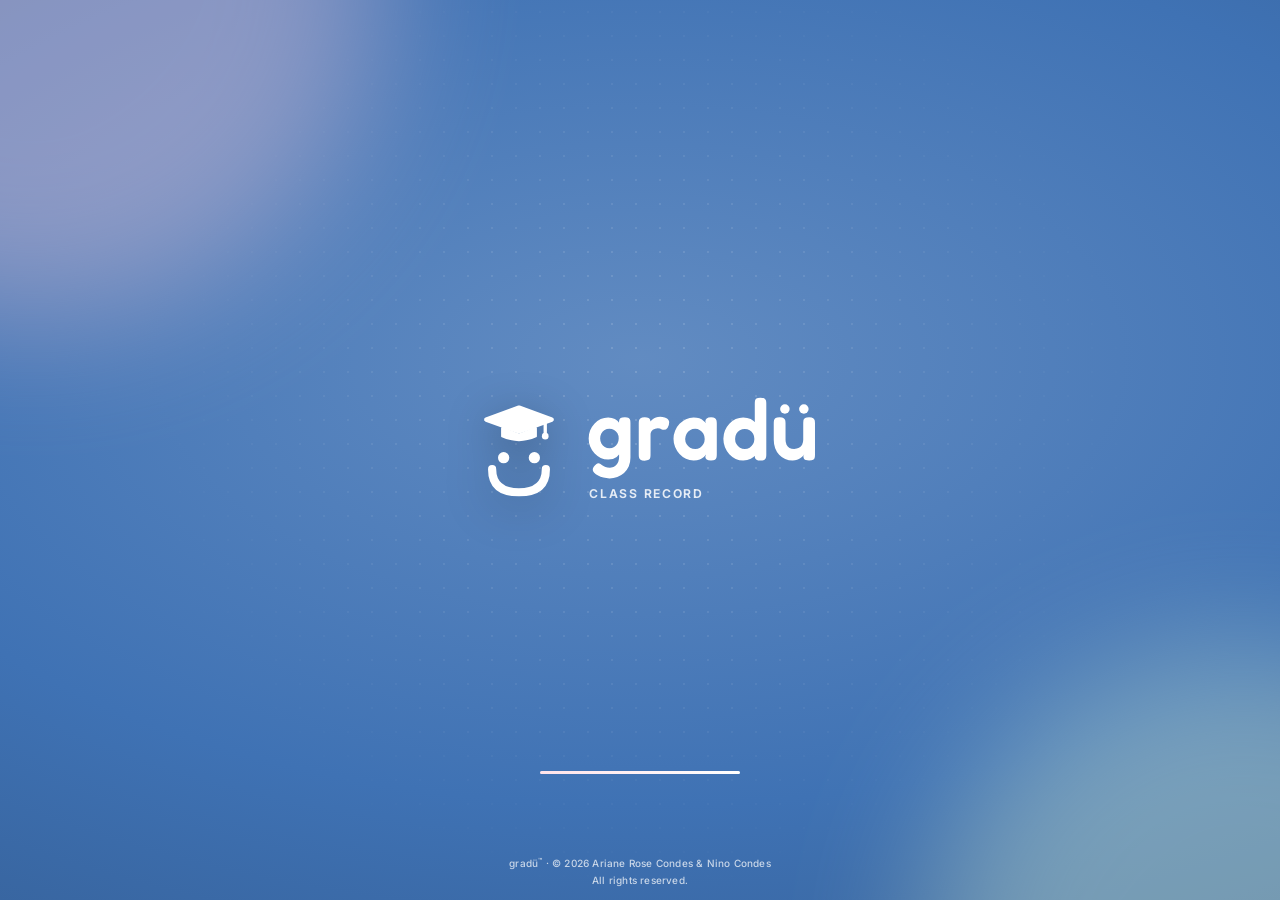
==== commit 0945b1f8: "Fix startup splash and comparison navigation" ====
--- a/index.html
+++ b/index.html
@@ -7,7 +7,7 @@
 <link rel="apple-touch-icon" href="apple-touch-icon.png">
 <link rel="preload" href="inter.woff2" as="font" type="font/woff2" crossorigin><link rel="preload" href="fraunces-latin.woff2" as="font" type="font/woff2" crossorigin><link rel="manifest" href="manifest.json"><meta name="theme-color" content="#613f29">
 <script>window.CLIENT_ID='1030916715451-bk48feed9qu3kem5h1k1g3d1niaiioq5.apps.googleusercontent.com';/* OAuth client ID configured for this build. */</script>
-<script>/* v187: keep the loading surface scroll-free until the opening splash ends (9 s safety release) */try{if(!sessionStorage['gradu.sp']){document.documentElement.classList.add('gsw');setTimeout(function(){document.documentElement.classList.remove('gsw')},9000)}}catch(e){document.documentElement.classList.add('gsw');setTimeout(function(){document.documentElement.classList.remove('gsw')},9000)}</script>
+<script>/* v188: keep the loading surface scroll-free until the opening splash ends (9 s safety release) */try{document.documentElement.classList.add('gsw');setTimeout(function(){document.documentElement.classList.remove('gsw')},9000)}catch(e){document.documentElement.classList.add('gsw');setTimeout(function(){document.documentElement.classList.remove('gsw')},9000)}</script>
 <script>/* Gradu theme boot: applies the right colors before the page paints */
 (function(){try{var L=localStorage,h=document.documentElement,m=L.theme||'system',hr=L.harm||((L.sch||L.sec||L.ter)?'x':L.pair?'x':'auto');var n=new Date(),hh=n.getHours(),night=m=='dark'||(m=='system'&&matchMedia('(prefers-color-scheme:dark)').matches)||(m=='auto'&&(hh<6||hh>=18));if(night)h.dataset.dark=1;if(hr=='auto'){var y=h.style;y.setProperty('--p','#1D4ED8');y.setProperty('--sec','#3882F6');y.setProperty('--ter','#F97316');if(!night){y.setProperty('--bg','#EBD4A4');y.setProperty('--ink','#111827')}return}if(hr!='gradu')return;var T=[['#0F766E','#FFEDD5','#FFF8F0','#134E4A'],['#1d4e89','#f2b632','#F5F8FC','#12263F'],['#E11D48','#FEF3C7','#FFFDF5','#4C0519'],['#3b3b98','#7ee0b5','#F6F7FD','#1E1E4B'],['#1F2937','#D9F66B','#FAFDEB','#111827'],['#1E1B4B','#FB923C','#FFF8F2','#1E1B4B'],['#5B21B6','#A3E635','#F7FBEA','#2E1065']][n.getDay()],y=h.style;h.dataset.gradu=1;if(night){y.setProperty('--p','#A78BFA');y.setProperty('--sec','#A78BFA');y.setProperty('--bg','#050506');y.setProperty('--onp','#050506')}else{y.setProperty('--p',T[0]);y.setProperty('--sec',T[1]);y.setProperty('--bg',T[2]);y.setProperty('--ink',T[3]);y.setProperty('--onp','#FFFFFF')}}catch(e){}})();</script>
 <style>
@@ -1686,7 +1686,7 @@
 const K='eclass.v2',FN='DBME-eclass-records.json',SC='openid email profile https://www.googleapis.com/auth/drive.file';
 const $=(s,e=document)=>e.querySelector(s),esc=s=>String(s??'').replace(/[&<>"']/g,c=>({'&':'&amp;','<':'&lt;','>':'&gt;','"':'&quot;',"'":'&#39;'}[c]));
 const uid=()=>Math.random().toString(36).slice(2,9)+Date.now().toString(36).slice(-4),sum=a=>a.reduce((x,y)=>x+(+y||0),0);
-const VER='1.74',TERMS=[['prelim','Prelim'],['midterm','Midterm'],['final','Final']],NTERMS=[['general','General'],...TERMS];
+const VER='1.75',TERMS=[['prelim','Prelim'],['midterm','Midterm'],['final','Final']],NTERMS=[['general','General'],...TERMS];
 let D=JSON.parse(localStorage[K]||'null')||{classes:[]},cur='',view='home',comp='',tp=0,pop=null,U=localStorage.user||'',fid=localStorage.fid||'',tok=localStorage.tok,exp=+localStorage.exp||0,auth=0;D.dirty=D.dirty||0;D.personalNotes=D.personalNotes||[];D.pnDirty=D.pnDirty||0;
 /* v108: reopen on the same screen (class, tab and column) after a refresh or restart */
 try{const N=JSON.parse(localStorage['eclass.nav']||'null');if(N&&N.cur&&D.classes.some(x=>x.id==N.cur&&!x.d)){cur=N.cur;view=N.view||'students';comp=N.comp||''}else if(N&&!N.cur&&['compare','cal','dept','dsh','tests','notes'].includes(N.view))view=N.view}catch(_){}
@@ -3110,10 +3110,10 @@
    if(cp.subs.length==1){const s=cp.subs[0],b=`<button data-v=${k} data-sb=${s.id} data-nk="s:${k}:${s.id}" class="cb ${on&&comp==s.id?'on':''}"><span class=ci>${I(SIC(cp,s))}${esc(cp.name)} (${pc(cp.w)})</span></button>`;return AB(cp)?`<div class=crow>${b}${AB(cp,k,ci)}</div>`:b}
    const op=has&&cx!=ci;
    return `<div class=crow><button data-v=${k} data-cpid=${ci} data-nk="h:${k}:${ci}" class="cb ${has?'on':''} ${op?'op':''}"><span class=ci>${I(CIC(cp))}${esc(cp.name)} (${pc(cp.w)})</span>${I('right')}</button>${AB(cp,k,ci)}</div><div class="subs sub ${op?'open':''}" data-nk="c:${k}:${ci}"><div class=in>${cp.subs.map(s=>`<button data-v=${k} data-sb=${s.id} data-nk="s:${k}:${s.id}" class="sbn ${on&&comp==s.id?'on':''}">${I(SIC(cp,s))}${esc(s.name)} (${pc(s.w)})</button>`).join('')}</div></div>`}).join('')}</div></div>`;
-  return `<div class="grp ${ND.includes(k)?'nd':''} ${(tm||gm)&&on?'open':''} ${pop==k?'pop':''}"><button data-v=${k} data-nk="m:${k}" class="mt ${on?'on':''}"${on?' aria-current=page':''}>${tm&&c.terms[k].cm?`<span class=ti>${I(ic)}<i class=tlk title="${l} is committed" aria-label="${l} is committed">${I('lock')}</i></span>`:I(ic)}<span>${l}</span></button>${sb}</div>`});
+  return `<div class="grp ${ND.includes(k)?'nd':''} ${(tm||gm)&&on?'open':''} ${pop==k?'pop':''}"><button ${k=='compare'?'data-a=opencmp':'data-v='+k} data-nk="m:${k}" class="mt ${on?'on':''}"${on?' aria-current=page':''}>${tm&&c.terms[k].cm?`<span class=ti>${I(ic)}<i class=tlk title="${l} is committed" aria-label="${l} is committed">${I('lock')}</i></span>`:I(ic)}<span>${l}</span></button>${sb}</div>`});
  a.splice(2,0,`<div class="grp dk"><button data-a=addclass class=mt>${I('plus')}<span>New class</span></button></div><div class="cs dk"><small>Class</small><button data-a=choose class=chs title="Choose class">${I('book')}<span>${c?esc(cname(c)):'Choose class'}</span>${I('right')}</button></div>`);
  {const G2=[['more','dots','More',[...(c?[['cal','Calendar','cal'],['notes','Notes','note'],['tests','Tests','quiz'],['syl','Syllabus','filec'],['perf','Performance','chart'],['srec','Student records','mail'],['compare','Compare','grid'],['ai','Assistant','chat'],['set','Rules','sliders']]:mob()?[['notes','Notes','note']]:[]),['diary','Diary','pencil'],['dsh','Dept. head','users'],...(isHead()?[['dept','Department','award']]:[])]]];
-  G2.forEach(([id,ic,l,it])=>a.push(`<div class="grp nm2 ${pop==id?'pop':''}"><button data-a=mpop data-val=${id} class="mt ${it.some(x=>x[0]==view)?'on':''}" aria-expanded="${pop==id}">${I(ic)}<span>${l}</span></button><div class=subs><div class=in>${it.map(([k,n,i2])=>`<button data-v=${k} class="cb ${view==k?'on':''}"><span class=ci>${I(i2)}${n}</span></button>`).join('')}${id=='more'?`<button data-a=about class="cb"><span class=ci>${I('info')}About gradü</span></button><button data-a=upd class="cb updb"><span class=ci>${I('refresh')}Update app</span></button><small class=mut style="display:block;padding:.2rem .8rem">v ${VER}</small>`:''}</div></div></div>`))}
+  G2.forEach(([id,ic,l,it])=>a.push(`<div class="grp nm2 ${pop==id?'pop':''}"><button data-a=mpop data-val=${id} class="mt ${it.some(x=>x[0]==view)?'on':''}" aria-expanded="${pop==id}">${I(ic)}<span>${l}</span></button><div class=subs><div class=in>${it.map(([k,n,i2])=>`<button ${k=='compare'?'data-a=opencmp':'data-v='+k} class="cb ${view==k?'on':''}"><span class=ci>${I(i2)}${n}</span></button>`).join('')}${id=='more'?`<button data-a=about class="cb"><span class=ci>${I('info')}About gradü</span></button><button data-a=upd class="cb updb"><span class=ci>${I('refresh')}Update app</span></button><small class=mut style="display:block;padding:.2rem .8rem">v ${VER}</small>`:''}</div></div></div>`))}
  if(view=='home'||view=='compare')a.push(miniCal());
 a.push('<div class="navft dk"><button data-a=upd title="Update app" aria-label="Update app">'+I('refresh')+'<span>Update</span></button><button data-a=about class=abtb title="About gradü" aria-label="About gradü">'+I('info')+'</button><small class=mut>v '+VER+'</small></div>');
  return a.join('')}
@@ -4479,6 +4479,7 @@
 const CKX=()=>`<optgroup label="More"><option value="__all" ${ck=='__all'?'selected':''}>All classes</option><option value="__pick" ${ck=='__pick'?'selected':''}>Choose classes…</option></optgroup>`;
 /* v178: Compare uses a class picker (like the Tests tab) with direct Same course/All classes actions and custom class selection */
 const cmpLive=()=>live().filter(c=>c.students.length),cmpSel=()=>{const L=cmpLive();cmpPk=cmpPk.filter(id=>L.some(c=>c.id==id));return L.filter(c=>cmpPk.includes(c.id))};
+function cmpFirstUse(){const k='eclass.cmppk',saved=localStorage.getItem(k),L=cmpLive();if(!L.length)return;let old=[];try{old=JSON.parse(saved||'[]')}catch(_){}if(saved!==null&&(!old.length||L.some(c=>old.includes(c.id))))return;const a=C(),g=a&&groupsOf().find(x=>x.cl.some(c=>c.id==a.id)),ids=g?g.cl.filter(c=>L.some(y=>y.id==c.id)).map(c=>c.id):L.map(c=>c.id);cmpPk=ids.length?ids:[L[0].id];localStorage[k]=JSON.stringify(cmpPk)}
 function cmpFld(){const S=cmpSel();return `<div class=cmpfld><span class=cmpmsl>Classes</span><button type=button class=cmpfb data-a=cmppick aria-haspopup=dialog>${I('book')}<span>${S.length?S.length+' class'+(S.length==1?'':'es')+' selected':'Choose classes'}</span></button>${S.length?`<div class=cmptags>${S.map(c=>`<span class=cmptag title="${esc(cname(c))}">${esc(cmpShort(c))}</span>`).join('')}</div>`:''}</div>`}
 function cmpPick(){const L=cmpLive();if(!L.length)return toast('No classes with students yet.');const G=groupsOf();let sel=new Set(cmpSel().map(c=>c.id));
  const same=()=>{const cur=C(),f=L.find(c=>sel.has(c.id))||(cur&&L.find(c=>c.id==cur.id))||L[0],g=f&&G.find(x=>x.cl.some(c=>c.id==f.id));return g?g.cl.filter(c=>L.includes(c)).map(c=>c.id):f?[f.id]:[]},eq=(A)=>A.length&&A.length==sel.size&&A.every(id=>sel.has(id));
@@ -4490,7 +4491,7 @@
   if(q=='all'||q=='same'){const ids=q=='all'?L.map(c=>c.id):same();if(!ids.length)return toast('No classes to compare.');cmpPk=ids;localStorage['eclass.cmppk']=JSON.stringify(cmpPk);closeMdl(m);render();return}
   if(b&&b.dataset.pv!==undefined){const v=b.dataset.pv;sel.has(v)?sel.delete(v):sel.add(v);draw();return}
   if(x=='1'){if(!sel.size){toast('Choose at least one class.');return}cmpPk=[...sel];localStorage['eclass.cmppk']=JSON.stringify(cmpPk);closeMdl(m);render()}}}
-function cmpV(){const L=cmpLive(),S=cmpSel(),G=groupsOf();
+function cmpV(){cmpFirstUse();const L=cmpLive(),S=cmpSel(),G=groupsOf();
  /* exactly one whole course chosen: the detailed section comparison plus the cumulative statistics */
  const g=S.length?G.find(x=>{const ids=x.cl.filter(c=>L.includes(c)).map(c=>c.id);return ids.length==S.length&&ids.every(id=>cmpPk.includes(id))}):null;
  if(g&&G.length){ck=g.k;cmpCl=[];const h=cmpCourseV();return h+cmpAn(S,'course')}
@@ -5677,7 +5678,7 @@
 if(auth)fetch('https://www.googleapis.com/oauth2/v3/userinfo',{headers:{Authorization:'Bearer '+tok}}).then(r=>r.json()).then(p=>{U=localStorage.user=p.email;localStorage.gn=p.given_name||'';localStorage.fn=p.name||'';localStorage.pic=p.picture||'';cachePic(p.picture);localStorage.guest='';render();sync(1)}).catch(()=>toast('Sign-in failed. Check the Client ID and redirect address.'));
 else if(U&&navigator.onLine){if(tok&&Date.now()<exp)sync();else if(!sessionStorage.silent)goAuth(1);else st('Tap Sync now to sign in again')}
 /* ---------- v173: opening animation (once per app launch; tap or press a key to skip) ---------- */
-(function(){try{if(sessionStorage['gradu.sp'])return;sessionStorage['gradu.sp']=1}catch(_){}
+(function(){if(window.__graduSplashStarted)return;window.__graduSplashStarted=true;
  /* v187: the app always opens on Home, scrolled to the top */
  try{if(typeof view!='undefined'&&view!='home'){view='home';render()}}catch(_){}
  const toTop=()=>{try{scrollTo(0,0);document.documentElement.scrollTop=0;document.body.scrollTop=0;const M=document.getElementById('main');if(M)M.scrollTop=0}catch(_){}};toTop();
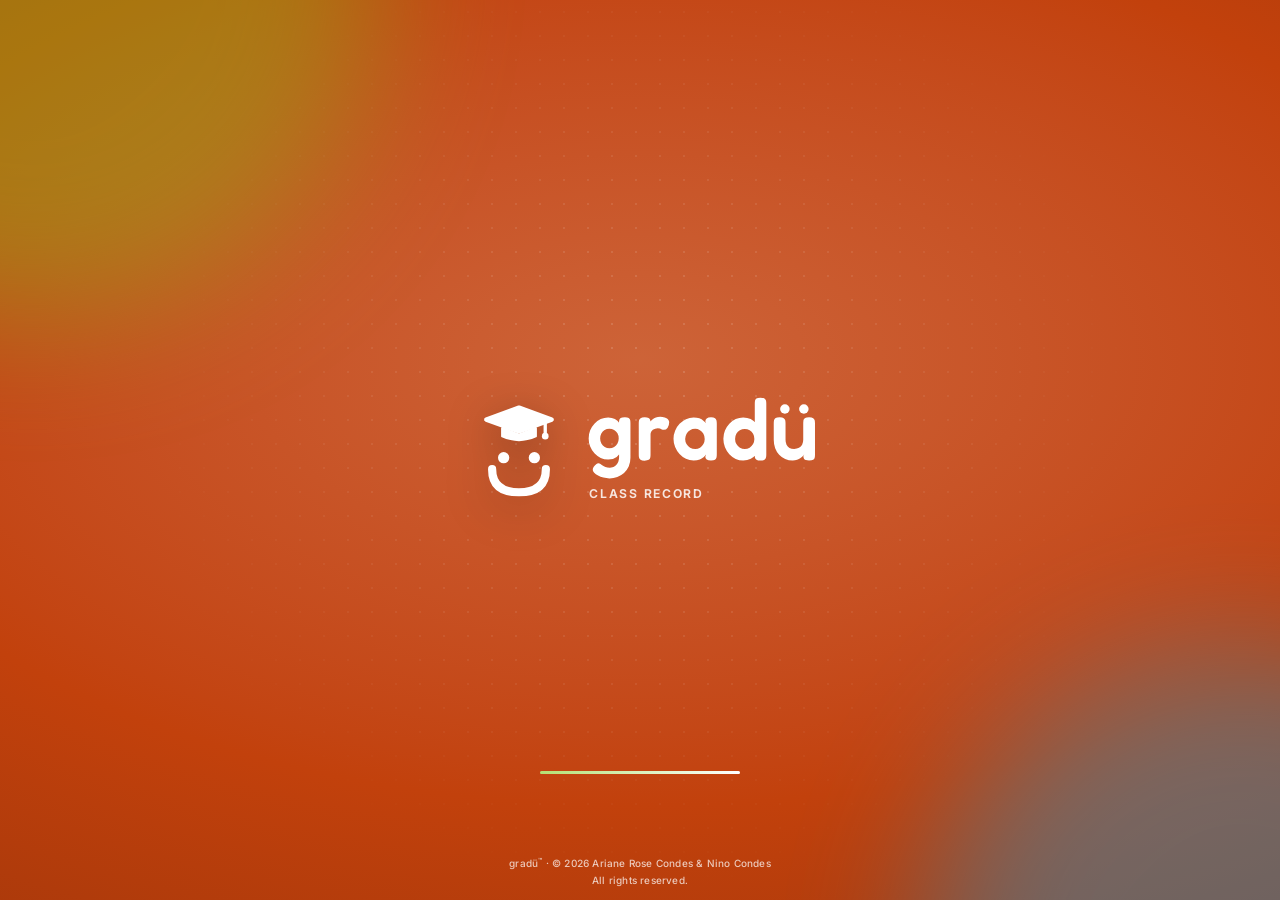
==== commit 53f57867: "Stabilize startup and Compare routing" ====
--- a/index.html
+++ b/index.html
@@ -1686,10 +1686,12 @@
 const K='eclass.v2',FN='DBME-eclass-records.json',SC='openid email profile https://www.googleapis.com/auth/drive.file';
 const $=(s,e=document)=>e.querySelector(s),esc=s=>String(s??'').replace(/[&<>"']/g,c=>({'&':'&amp;','<':'&lt;','>':'&gt;','"':'&quot;',"'":'&#39;'}[c]));
 const uid=()=>Math.random().toString(36).slice(2,9)+Date.now().toString(36).slice(-4),sum=a=>a.reduce((x,y)=>x+(+y||0),0);
-const VER='1.75',TERMS=[['prelim','Prelim'],['midterm','Midterm'],['final','Final']],NTERMS=[['general','General'],...TERMS];
+const VER='1.76',TERMS=[['prelim','Prelim'],['midterm','Midterm'],['final','Final']],NTERMS=[['general','General'],...TERMS];
 let D=JSON.parse(localStorage[K]||'null')||{classes:[]},cur='',view='home',comp='',tp=0,pop=null,U=localStorage.user||'',fid=localStorage.fid||'',tok=localStorage.tok,exp=+localStorage.exp||0,auth=0;D.dirty=D.dirty||0;D.personalNotes=D.personalNotes||[];D.pnDirty=D.pnDirty||0;
 /* v108: reopen on the same screen (class, tab and column) after a refresh or restart */
 try{const N=JSON.parse(localStorage['eclass.nav']||'null');if(N&&N.cur&&D.classes.some(x=>x.id==N.cur&&!x.d)){cur=N.cur;view=N.view||'students';comp=N.comp||''}else if(N&&!N.cur&&['compare','cal','dept','dsh','tests','notes'].includes(N.view))view=N.view}catch(_){}
+/* v189: the desktop starts on Home independently of the splash or a saved navigation route */
+if(window.GraduDesktop){cur='';view='home';comp=''}
 const navSave=()=>{try{if(U||localStorage.guest)localStorage['eclass.nav']=JSON.stringify({cur,view,comp})}catch(_){}};
 const sectionBack=[];
 function trackSectionBack(){const next={cur,view,comp};if(render.route&&!render.fromBack&&JSON.stringify(render.route)!==JSON.stringify(next)){sectionBack.push(render.route);if(sectionBack.length>40)sectionBack.shift()}render.route=next}
@@ -3110,10 +3112,10 @@
    if(cp.subs.length==1){const s=cp.subs[0],b=`<button data-v=${k} data-sb=${s.id} data-nk="s:${k}:${s.id}" class="cb ${on&&comp==s.id?'on':''}"><span class=ci>${I(SIC(cp,s))}${esc(cp.name)} (${pc(cp.w)})</span></button>`;return AB(cp)?`<div class=crow>${b}${AB(cp,k,ci)}</div>`:b}
    const op=has&&cx!=ci;
    return `<div class=crow><button data-v=${k} data-cpid=${ci} data-nk="h:${k}:${ci}" class="cb ${has?'on':''} ${op?'op':''}"><span class=ci>${I(CIC(cp))}${esc(cp.name)} (${pc(cp.w)})</span>${I('right')}</button>${AB(cp,k,ci)}</div><div class="subs sub ${op?'open':''}" data-nk="c:${k}:${ci}"><div class=in>${cp.subs.map(s=>`<button data-v=${k} data-sb=${s.id} data-nk="s:${k}:${s.id}" class="sbn ${on&&comp==s.id?'on':''}">${I(SIC(cp,s))}${esc(s.name)} (${pc(s.w)})</button>`).join('')}</div></div>`}).join('')}</div></div>`;
-  return `<div class="grp ${ND.includes(k)?'nd':''} ${(tm||gm)&&on?'open':''} ${pop==k?'pop':''}"><button ${k=='compare'?'data-a=opencmp':'data-v='+k} data-nk="m:${k}" class="mt ${on?'on':''}"${on?' aria-current=page':''}>${tm&&c.terms[k].cm?`<span class=ti>${I(ic)}<i class=tlk title="${l} is committed" aria-label="${l} is committed">${I('lock')}</i></span>`:I(ic)}<span>${l}</span></button>${sb}</div>`});
+  return `<div class="grp ${ND.includes(k)?'nd':''} ${(tm||gm)&&on?'open':''} ${pop==k?'pop':''}"><button data-v=${k} data-nk="m:${k}" class="mt ${on?'on':''}"${on?' aria-current=page':''}>${tm&&c.terms[k].cm?`<span class=ti>${I(ic)}<i class=tlk title="${l} is committed" aria-label="${l} is committed">${I('lock')}</i></span>`:I(ic)}<span>${l}</span></button>${sb}</div>`});
  a.splice(2,0,`<div class="grp dk"><button data-a=addclass class=mt>${I('plus')}<span>New class</span></button></div><div class="cs dk"><small>Class</small><button data-a=choose class=chs title="Choose class">${I('book')}<span>${c?esc(cname(c)):'Choose class'}</span>${I('right')}</button></div>`);
  {const G2=[['more','dots','More',[...(c?[['cal','Calendar','cal'],['notes','Notes','note'],['tests','Tests','quiz'],['syl','Syllabus','filec'],['perf','Performance','chart'],['srec','Student records','mail'],['compare','Compare','grid'],['ai','Assistant','chat'],['set','Rules','sliders']]:mob()?[['notes','Notes','note']]:[]),['diary','Diary','pencil'],['dsh','Dept. head','users'],...(isHead()?[['dept','Department','award']]:[])]]];
-  G2.forEach(([id,ic,l,it])=>a.push(`<div class="grp nm2 ${pop==id?'pop':''}"><button data-a=mpop data-val=${id} class="mt ${it.some(x=>x[0]==view)?'on':''}" aria-expanded="${pop==id}">${I(ic)}<span>${l}</span></button><div class=subs><div class=in>${it.map(([k,n,i2])=>`<button ${k=='compare'?'data-a=opencmp':'data-v='+k} class="cb ${view==k?'on':''}"><span class=ci>${I(i2)}${n}</span></button>`).join('')}${id=='more'?`<button data-a=about class="cb"><span class=ci>${I('info')}About gradü</span></button><button data-a=upd class="cb updb"><span class=ci>${I('refresh')}Update app</span></button><small class=mut style="display:block;padding:.2rem .8rem">v ${VER}</small>`:''}</div></div></div>`))}
+  G2.forEach(([id,ic,l,it])=>a.push(`<div class="grp nm2 ${pop==id?'pop':''}"><button data-a=mpop data-val=${id} class="mt ${it.some(x=>x[0]==view)?'on':''}" aria-expanded="${pop==id}">${I(ic)}<span>${l}</span></button><div class=subs><div class=in>${it.map(([k,n,i2])=>`<button data-v=${k} class="cb ${view==k?'on':''}"><span class=ci>${I(i2)}${n}</span></button>`).join('')}${id=='more'?`<button data-a=about class="cb"><span class=ci>${I('info')}About gradü</span></button><button data-a=upd class="cb updb"><span class=ci>${I('refresh')}Update app</span></button><small class=mut style="display:block;padding:.2rem .8rem">v ${VER}</small>`:''}</div></div></div>`))}
  if(view=='home'||view=='compare')a.push(miniCal());
 a.push('<div class="navft dk"><button data-a=upd title="Update app" aria-label="Update app">'+I('refresh')+'<span>Update</span></button><button data-a=about class=abtb title="About gradü" aria-label="About gradü">'+I('info')+'</button><small class=mut>v '+VER+'</small></div>');
  return a.join('')}
@@ -3228,9 +3230,9 @@
  if(!U&&!localStorage.guest){$('#hd').innerHTML='';cbUpd(null);$('#tabs').innerHTML='';$('#main').innerHTML=`<div class="login glogin"><div class=glg>${gIcon('gtile gi-live',true,'Gradu icon')}${gWord('gwmb',true)}</div><h1 class=gtitle>Class Record</h1><label class=schs><span>School</span><span class=schr>${schLogo(schOf(),'sm')}<select id=schsel aria-label="School">${SCHOOLS.map(x=>`<option value="${esc(x.id)}" ${x.id==schOf().id?'selected':''}>${esc(x.name)}</option>`).join('')}</select></span></label><p>Sign in with Google. Your records stay on this device and sync to your Google Drive whenever you're online.</p><p><button class=pri data-a=signin>${I('login')}Sign in with Google</button></p>${window.GraduAndroid?'<p class=mut>Choose a Google account in the Android sign-in window. If sign-in fails, register this APK as an Android OAuth client in Google Cloud.</p>':window.GraduDesktop?'<p class=mut>Google Drive sync is configured for this Windows app.</p>':WV?'<p class=bad>Google sign-in is blocked inside in-app browsers. Open this page in Chrome or Safari to sign in.</p>':''}</div>`;return}
  live().forEach(migA);live().forEach(migS);const c=C();if(c)fixSubs(c);applyTheme();document.body.classList.toggle('pop',!!pop&&mob());if(!c){cur='';if(view!='compare'&&view!='dept'&&view!='dsh'&&view!='cal'&&view!='tests'&&view!='diary'&&view!='notes')view='home';document.body.classList.remove('qvst');}trackSectionBack();
   const pt=navSnap('#tp');render.tps=tpNew?0:(($('#tp')||{}).scrollTop||0);$('#hd').innerHTML=`<div class="brand gbrand">${schLogo()}<span class=bdv aria-hidden=true></span><span class=gmark>${gIcon('gico gi-live',false,'Gradu')}<span class=gwmw>${gWord('gwm')}<small class=gsub>Class Record</small></span></span></div><div class=hc><button class=mo data-a=choose title="Choose class">${I('book')}<span class=cl>${c?esc(cname(c)):'Choose class'}</span></button><button class=mo data-a=addclass title="New class">${I('plus')}<span class=lb>New class</span></button></div><span class=sp></span><div class=hr><div class=hl>${U?`${avImg('avs')}<span class=em>${esc(localStorage.fn||U)}</span>`:''}<span id=st data-a=devs role=button tabindex=0 aria-live=polite aria-atomic=true title="Sync details" style="cursor:pointer;text-decoration:underline dotted">${esc(st.m||'')}</span></div><div class=hb><button data-a=tp title=Theme class="${c&&c.th?'has':''}">${I('palette')}</button>${U?`<button data-a=sync title=Sync>${I('refresh')}<span class=lb>Sync</span></button><button data-a=signout title="Sign out">${I('logout')}</button>`:`<button data-a=signin>${I('login')}Sign in</button>`}</div></div>${tp?tpHtml():''}`;try{stPaint()}catch(_){};{const e=$('#tp');if(e&&render.tps)e.scrollTop=render.tps}try{hbarSync()}catch(_){}document.body.classList.toggle('tpo',!!tp);navAnim('#tp',pt);tpNew=0;cbUpd(c);
- if(!c){$('#tabs').innerHTML=navHtml(null);document.querySelectorAll('#tabs .mt').forEach(b=>{if(!b.title){const t=[...b.querySelectorAll('span')].map(x=>x.textContent.trim()).filter(Boolean).join(' ');if(t)b.title=t}});$('#main').innerHTML=view=='notes'?notesV(null):view=='compare'?cmpV():view=='diary'?diaryV():view=='tests'?testsV():view=='cal'?calV():view=='dept'?deptV():view=='dsh'?dCard()+dsCard():homeV();topOnNav('|'+view);return}
+ if(!c){$('#tabs').innerHTML=navHtml(null);document.querySelectorAll('#tabs .mt').forEach(b=>{if(!b.title){const t=[...b.querySelectorAll('span')].map(x=>x.textContent.trim()).filter(Boolean).join(' ');if(t)b.title=t}});$('#main').innerHTML=view=='notes'?notesV(null):view=='compare'?cmpSafeV():view=='diary'?diaryV():view=='tests'?testsV():view=='cal'?calV():view=='dept'?deptV():view=='dsh'?dCard()+dsCard():homeV();topOnNav('|'+view);return}
   if(gf&&gf!='__none'&&!GR(c).includes(gf))gf='';if(isT(view)&&comp!='sum'&&comp!='rev'&&!subOf(c,view,comp))comp=c.terms[view].comps[0].subs[0].id;const quickSticky=mob()&&isT(view)&&comp!='sum'&&comp!='rev'&&!!subOf(c,view,comp);document.body.classList.toggle('qvst',quickSticky);const ps=navSnap('#tabs');$('#tabs').innerHTML=navHtml(c);navAnim('#tabs',ps);document.querySelectorAll('#tabs .mt').forEach(b=>{if(!b.title){const t=[...b.querySelectorAll('span')].map(x=>x.textContent.trim()).filter(Boolean).join(' ');if(t)b.title=t}});const ch=document.querySelector('#tabs .chs');if(ch)ch.title=ch.textContent.trim()||'Choose class';
- const en=[cur,view,comp,localStorage.mode,gf===''?0:1].join('|')!=render.k;render.k=[cur,view,comp,localStorage.mode,gf===''?0:1].join('|');const MN=$('#main');MN.classList.remove('enter');MN.innerHTML=view=='home'?homeV():view=='students'?stuV(c):view=='syl'?sylV(c):view=='notes'?notesV(c):view=='grades'?gradV(c):view=='set'?setV(c):view=='srec'?srecV(c):view=='ai'?aiV(c):view=='perf'?statV(c):view=='compare'?cmpV():view=='diary'?diaryV():view=='tests'?testsV():view=='cal'?calV():view=='dept'?deptV():view=='dsh'?dCard()+dsCard():termV(c,view);if(en){void MN.offsetWidth;MN.classList.add('enter');clearTimeout(render.t);render.t=setTimeout(()=>MN.classList.remove('enter'),600)}fit();topOnNav([cur,view,comp].join('|'));
+ const en=[cur,view,comp,localStorage.mode,gf===''?0:1].join('|')!=render.k;render.k=[cur,view,comp,localStorage.mode,gf===''?0:1].join('|');const MN=$('#main');MN.classList.remove('enter');MN.innerHTML=view=='home'?homeV():view=='students'?stuV(c):view=='syl'?sylV(c):view=='notes'?notesV(c):view=='grades'?gradV(c):view=='set'?setV(c):view=='srec'?srecV(c):view=='ai'?aiV(c):view=='perf'?statV(c):view=='compare'?cmpSafeV():view=='diary'?diaryV():view=='tests'?testsV():view=='cal'?calV():view=='dept'?deptV():view=='dsh'?dCard()+dsCard():termV(c,view);if(en){void MN.offsetWidth;MN.classList.add('enter');clearTimeout(render.t);render.t=setTimeout(()=>MN.classList.remove('enter'),600)}fit();topOnNav([cur,view,comp].join('|'));
  if(isT(view)&&comp!='sum'&&comp!='rev')recalcAll();if(view=='ai')aiPaint();if(view=='syl')sylPaint();fixHdr();updChk();if(view=='notes'){nthumbs();nfPaint()}
  document.querySelectorAll('.wrap td>input,.wrap th>input,.wrap td>select,.grid td>.ab').forEach(e=>e.parentNode.classList.add('ce'));
 }
@@ -4479,7 +4481,7 @@
 const CKX=()=>`<optgroup label="More"><option value="__all" ${ck=='__all'?'selected':''}>All classes</option><option value="__pick" ${ck=='__pick'?'selected':''}>Choose classes…</option></optgroup>`;
 /* v178: Compare uses a class picker (like the Tests tab) with direct Same course/All classes actions and custom class selection */
 const cmpLive=()=>live().filter(c=>c.students.length),cmpSel=()=>{const L=cmpLive();cmpPk=cmpPk.filter(id=>L.some(c=>c.id==id));return L.filter(c=>cmpPk.includes(c.id))};
-function cmpFirstUse(){const k='eclass.cmppk',saved=localStorage.getItem(k),L=cmpLive();if(!L.length)return;let old=[];try{old=JSON.parse(saved||'[]')}catch(_){}if(saved!==null&&(!old.length||L.some(c=>old.includes(c.id))))return;const a=C(),g=a&&groupsOf().find(x=>x.cl.some(c=>c.id==a.id)),ids=g?g.cl.filter(c=>L.some(y=>y.id==c.id)).map(c=>c.id):L.map(c=>c.id);cmpPk=ids.length?ids:[L[0].id];localStorage[k]=JSON.stringify(cmpPk)}
+function cmpFirstUse(){const k='eclass.cmppk',saved=localStorage.getItem(k),L=cmpLive();if(!L.length)return;let old=[];try{old=JSON.parse(saved||'[]')}catch(_){}if(saved!==null&&old.length&&L.some(c=>old.includes(c.id)))return;const a=C(),g=a&&groupsOf().find(x=>x.cl.some(c=>c.id==a.id)),ids=g?g.cl.filter(c=>L.some(y=>y.id==c.id)).map(c=>c.id):L.map(c=>c.id);cmpPk=ids.length?ids:[L[0].id];localStorage[k]=JSON.stringify(cmpPk)}
 function cmpFld(){const S=cmpSel();return `<div class=cmpfld><span class=cmpmsl>Classes</span><button type=button class=cmpfb data-a=cmppick aria-haspopup=dialog>${I('book')}<span>${S.length?S.length+' class'+(S.length==1?'':'es')+' selected':'Choose classes'}</span></button>${S.length?`<div class=cmptags>${S.map(c=>`<span class=cmptag title="${esc(cname(c))}">${esc(cmpShort(c))}</span>`).join('')}</div>`:''}</div>`}
 function cmpPick(){const L=cmpLive();if(!L.length)return toast('No classes with students yet.');const G=groupsOf();let sel=new Set(cmpSel().map(c=>c.id));
  const same=()=>{const cur=C(),f=L.find(c=>sel.has(c.id))||(cur&&L.find(c=>c.id==cur.id))||L[0],g=f&&G.find(x=>x.cl.some(c=>c.id==f.id));return g?g.cl.filter(c=>L.includes(c)).map(c=>c.id):f?[f.id]:[]},eq=(A)=>A.length&&A.length==sel.size&&A.every(id=>sel.has(id));
@@ -4499,6 +4501,7 @@
  if(!L.length)return hd+`<div class="card empty"><span class="ic big">${I('grid')}</span><h2>No classes with students yet</h2></div>`;
  if(!S.length)return hd+`<div class="card empty"><span class="ic big">${I('book')}</span><h2>Choose classes to compare</h2><p class=mut>Tap <b>Choose classes</b> above, then choose <b>Same course</b> or <b>All classes</b> for an instant comparison. You can also select specific classes and compare them.</p></div>`;
  return hd+cmpAn(S,S.length==L.length?'all':'pick')}
+function cmpSafeV(){try{return cmpV()}catch(e){console.error('Compare view failed to render',e);return `<div class="card empty"><span class="ic big">${I('chart')}</span><h2>Compare could not load</h2><p class=mut>Your class records are unchanged. Reset the comparison selection and retry, or return Home.</p><div class=bar><button class=pri data-a=cmpreset>Reset selection and retry</button><button data-v=home>Home</button></div></div>`}}
 /* close the class list when tapping elsewhere */
 document.addEventListener('click',e=>{if(!cmpOpen&&!document.querySelector('details.msel[open]'))return;if(e.target.closest&&e.target.closest('.msel'))return;cmpOpen=0;document.querySelectorAll('details.msel[open]').forEach(x=>x.open=false)},true);
 function cmpAgg(c){const U=c.students.filter(u=>!u.drop),W={},TR={},nw=k=>W[k]??={p:0,l:0,n:0,s:0,sn:0},addR=(t,d)=>{const k=paWk(d),r=TR[t]??={a:k,b:k};if(k<r.a)r.a=k;if(k>r.b)r.b=k};
@@ -4922,6 +4925,7 @@
 
  case'mpop':pop=pop==d.val?null:d.val;return render();
  case'opencmp':view='compare';ck='';pop=null;return render();
+ case'cmpreset':localStorage.removeItem('eclass.cmppk');cmpPk=[];cmpFirstUse();return render();
  case'openp':cur=d.id;gf='';view='perf';ps='ov';psid='';return render();
  case'ps':ps=d.val;psid='';return keep();
  case'psp':psp=d.val;return keep();
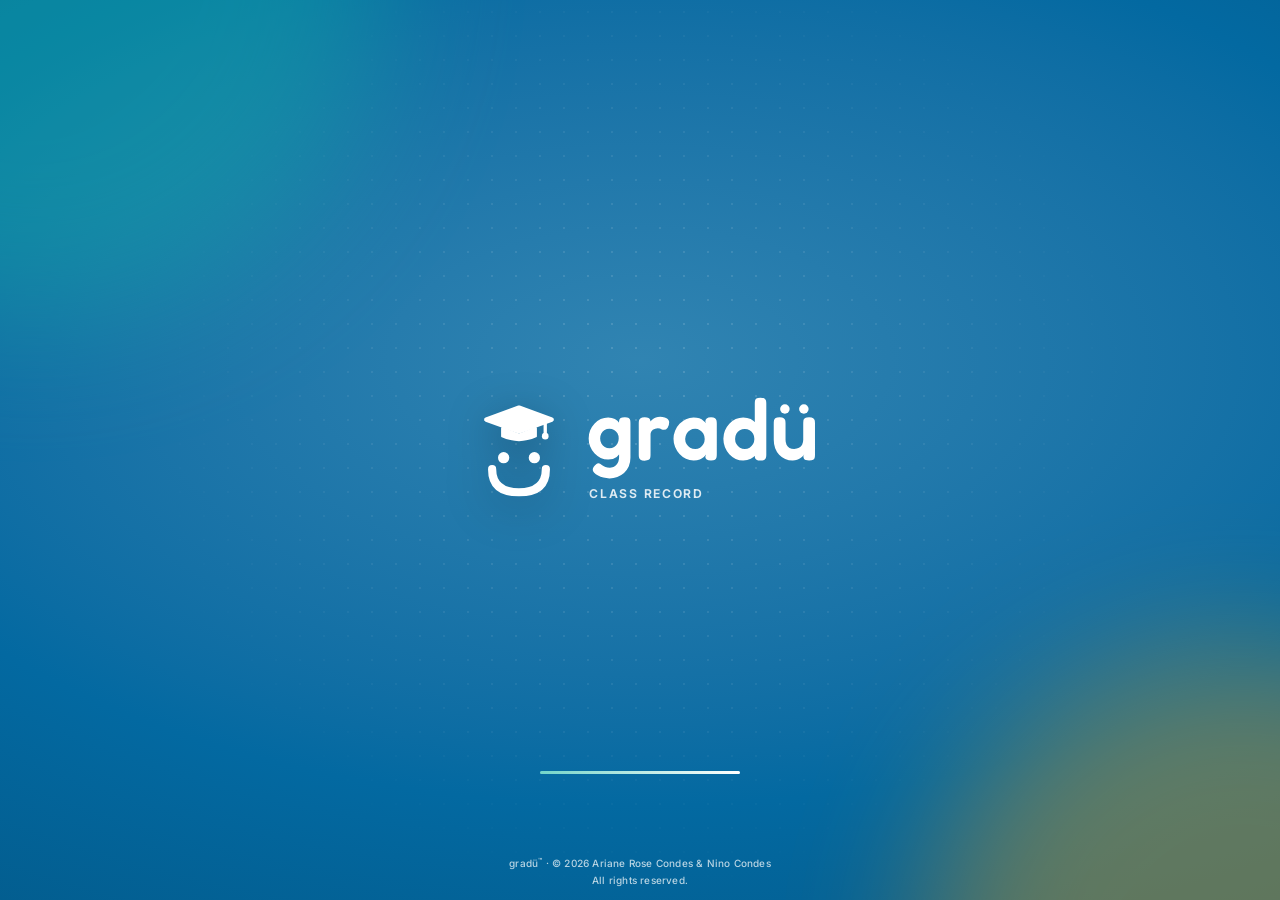
==== commit c8a54cf2: "Fix Compare analytics rendering" ====
--- a/index.html
+++ b/index.html
@@ -1686,7 +1686,7 @@
 const K='eclass.v2',FN='DBME-eclass-records.json',SC='openid email profile https://www.googleapis.com/auth/drive.file';
 const $=(s,e=document)=>e.querySelector(s),esc=s=>String(s??'').replace(/[&<>"']/g,c=>({'&':'&amp;','<':'&lt;','>':'&gt;','"':'&quot;',"'":'&#39;'}[c]));
 const uid=()=>Math.random().toString(36).slice(2,9)+Date.now().toString(36).slice(-4),sum=a=>a.reduce((x,y)=>x+(+y||0),0);
-const VER='1.76',TERMS=[['prelim','Prelim'],['midterm','Midterm'],['final','Final']],NTERMS=[['general','General'],...TERMS];
+const VER='1.77',TERMS=[['prelim','Prelim'],['midterm','Midterm'],['final','Final']],NTERMS=[['general','General'],...TERMS];
 let D=JSON.parse(localStorage[K]||'null')||{classes:[]},cur='',view='home',comp='',tp=0,pop=null,U=localStorage.user||'',fid=localStorage.fid||'',tok=localStorage.tok,exp=+localStorage.exp||0,auth=0;D.dirty=D.dirty||0;D.personalNotes=D.personalNotes||[];D.pnDirty=D.pnDirty||0;
 /* v108: reopen on the same screen (class, tab and column) after a refresh or restart */
 try{const N=JSON.parse(localStorage['eclass.nav']||'null');if(N&&N.cur&&D.classes.some(x=>x.id==N.cur&&!x.d)){cur=N.cur;view=N.view||'students';comp=N.comp||''}else if(N&&!N.cur&&['compare','cal','dept','dsh','tests','notes'].includes(N.view))view=N.view}catch(_){}
@@ -4558,7 +4558,8 @@
  if(!K.length)return `<div class=pahd><h2>${I('trend')}${ttl}</h2></div><div class="card empty"><p class=mut>Mark attendance and enter dated scores to see the cumulative charts.</p></div>`;
  const bands=TERMS.map(([t,l])=>{const R=A.map(a=>a.TR[t]).filter(Boolean);if(!R.length)return null;return{a:R.reduce((m,r)=>r.a<m?r.a:m,R[0].a),b:R.reduce((m,r)=>r.b>m?r.b:m,R[0].b),lab:l,col:PBC[t]}}).filter(Boolean);
  const att=A.map(a=>({name:a.lab,col:a.col,vals:(()=>{let p=0,n=0;return K.map(k=>{const w=a.W[k];if(w){p+=w.p;n+=w.n}return n?p/n*100:null})})()})),
-  scr=A.map(a=>({name:a.lab,col:a.col,vals:(()=>{let s=0,n=0;return K.map(k=>{const w=a.W[k];if(w){s+=w.s;n+=w.sn}return n?s/n:null})})()}));
+  scr=A.map(a=>({name:a.lab,col:a.col,vals:(()=>{let s=0,n=0;return K.map(k=>{const w=a.W[k];if(w){s+=w.s;n+=w.sn}return n?s/n:null})})()})),
+  weeklyAttendance=A.map(a=>({name:a.lab,col:a.col,vals:K.map(k=>{const w=a.W[k];return w&&w.n?w.p/w.n*100:null})}));
  const ins=[],ok=A.filter(a=>a.att!=null),okS=A.filter(a=>a.sc!=null);
  if(ok.length>1){const b=ok.reduce((m,a)=>a.att>m.att?a:m),w=ok.reduce((m,a)=>a.att<m.att?a:m);ins.push(`Best overall attendance: <b>${esc(cmpShort(b.c))}</b> (${paF(b.att)}%); lowest: <b>${esc(cmpShort(w.c))}</b> (${paF(w.att)}%), a gap of ${paF(b.att-w.att)} points.`)}
  if(okS.length>1){const b=okS.reduce((m,a)=>a.sc>m.sc?a:m),w=okS.reduce((m,a)=>a.sc<m.sc?a:m);ins.push(`Highest average score: <b>${esc(cmpShort(b.c))}</b> (${paF(b.sc)}%); lowest: <b>${esc(cmpShort(w.c))}</b> (${paF(w.sc)}%).`)}
@@ -4574,7 +4575,8 @@
  const ci=t=>t?`<div class=cmpin>${I('info')}<span>${t}</span></div>`:'',B=t=>`<b>${esc(t)}</b>`,lastV=s=>{for(let i=s.vals.length-1;i>=0;i--)if(s.vals[i]!=null)return s.vals[i];return null},firstV=s=>s.vals.find(v=>v!=null),one=A.length==1;
  const inCum=(S,what)=>{const L2=S.map((s,k)=>({s,a:A[k],l:lastV(s),f:firstV(s)})).filter(x=>x.l!=null);if(!L2.length)return'';
   if(one){const x=L2[0],d=x.l-x.f;return `${what} is at ${B(paF(x.l)+'%')} so far${Math.abs(d)>=1?`, ${d>0?'up':'down'} ${paF(Math.abs(d))} points since the first week`:', steady since the first week'}.`}
-  return `${B(hi.a.lab)} leads with ${paF(hi.l)}%, ${paF(hi.l-lo.l)} points ahead of ${B(lo.a.lab)}.${Math.abs(mv.d)>=1?` Biggest change since the start: ${B(mv.a.lab)} (${mv.d>0?'+':'−'}${paF(Math.abs(mv.d))} pts).`:' All classes have stayed close to where they started.'}`};
+  const hi=L2.reduce((m,x)=>x.l>m.l?x:m),lo=L2.reduce((m,x)=>x.l<m.l?x:m),mv=L2.map(x=>({...x,d:x.l-x.f})).reduce((m,x)=>!m||Math.abs(x.d)>Math.abs(m.d)?x:m,null);
+  return `${B(hi.a.lab)} leads with ${paF(hi.l)}%, ${paF(hi.l-lo.l)} points ahead of ${B(lo.a.lab)}.${mv&&Math.abs(mv.d)>=1?` Biggest change since the start: ${B(mv.a.lab)} (${mv.d>0?'+':'−'}${paF(Math.abs(mv.d))} pts).`:' All classes have stayed close to where they started.'}`};
  const allP2=A.flatMap(a=>a.pts.map(p=>({...p,a2:a}))),qOf=p=>p.a>=75?(p.s>=60?0:2):(p.s>=60?1:3),QN=['attending and scoring well','scoring despite absences','attending but struggling','low on both'];
  const inQuad=(()=>{if(allP2.length<3)return'';const c=[0,0,0,0];allP2.forEach(p=>c[qOf(p)]++);const top=c.indexOf(Math.max(...c)),n=allP2.length;let t=`Most students are ${B(QN[top])} (${Math.round(c[top]/n*100)}%).`;
   if(c[2])t+=` ${c[2]} ${c[2]==1?'attends':'attend'} regularly but still ${c[2]==1?'scores':'score'} below 60%, which points to learning gaps rather than absences.`;if(c[1])t+=` ${c[1]} ${c[1]==1?'scores':'score'} well despite missing classes.`;return t})();
@@ -4583,8 +4585,8 @@
  const inSlope=(()=>{const per=TERMS.filter(([t])=>A.some(a=>a.TS[t]&&a.TS[t].n));if(per.length<2)return'';const R=A.map(a=>{const v=per.map(([t])=>a.TS[t]&&a.TS[t].n?a.TS[t].s/a.TS[t].n:null).filter(x=>x!=null);return v.length>1?{a,d:v[v.length-1]-v[0]}:null}).filter(Boolean);if(!R.length)return'';
   const up=R.filter(x=>x.d>=1),dn=R.filter(x=>x.d<=-1),b=R.reduce((m,x)=>x.d>m.d?x:m);if(one)return `Average ${R[0].d>=0?'rose':'fell'} ${paF(Math.abs(R[0].d))} points from ${per[0][1]} to ${per[per.length-1][1]}.`;
   return `${up.length} of ${R.length} classes improved from ${per[0][1]} to ${per[per.length-1][1]}${b.d>0?`; ${B(b.a.lab)} gained the most (+${paF(b.d)} pts)`:''}.${dn.length?` ${dn.map(x=>B(x.a.lab)).join(', ')} slipped.`:''}`})();
- const inWk=(()=>{const avgW=K.map((k,i)=>{const v=wk.map(s=>s.vals[i]).filter(x=>x!=null);return v.length?avg(v):null}),ok=avgW.map((v,i)=>[v,i]).filter(z=>z[0]!=null);if(ok.length<2)return'';const lo=ok.reduce((m,z)=>z[0]<m[0]?z:m),la=ok[ok.length-1],pr=ok[ok.length-2],d=la[0]-pr[0];
-  let t=`Lowest week overall: ${B(paWl(K[lo[1]]))} (${paF(lo[0])}% average).`;const dips=wk.map((s,k)=>{const v=s.vals.filter(x=>x!=null);return v.length?{a:A[k],m:Math.min(...v)}:null}).filter(Boolean);if(!one&&dips.length){const dp=dips.reduce((m,x)=>x.m<m.m?x:m);t+=` Deepest single dip: ${B(dp.a.lab)} at ${paF(dp.m)}%.`}
+ const inWk=(()=>{const avgW=K.map((k,i)=>{const v=weeklyAttendance.map(s=>s.vals[i]).filter(x=>x!=null);return v.length?avg(v):null}),ok=avgW.map((v,i)=>[v,i]).filter(z=>z[0]!=null);if(ok.length<2)return'';const lo=ok.reduce((m,z)=>z[0]<m[0]?z:m),la=ok[ok.length-1],pr=ok[ok.length-2],d=la[0]-pr[0];
+  let t=`Lowest week overall: ${B(paWl(K[lo[1]]))} (${paF(lo[0])}% average).`;const dips=weeklyAttendance.map((s,k)=>{const v=s.vals.filter(x=>x!=null);return v.length?{a:A[k],m:Math.min(...v)}:null}).filter(Boolean);if(!one&&dips.length){const dp=dips.reduce((m,x)=>x.m<m.m?x:m);t+=` Deepest single dip: ${B(dp.a.lab)} at ${paF(dp.m)}%.`}
   if(Math.abs(d)>=2)t+=` The latest week is ${d>0?'up':'down'} ${paF(Math.abs(d))} points from the week before.`;return t})();
  const inBox=(()=>{const R=box.filter(b=>b.q1!=null&&b.q3!=null).map(b=>({...b,iqr:b.q3-b.q1}));if(!R.length)return'';if(one)return `The middle half of students averages between ${paF(R[0].q1)}% and ${paF(R[0].q3)}% (a ${paF(R[0].iqr)}-point spread).`;
   const w=R.reduce((m,x)=>x.iqr>m.iqr?x:m),n=R.reduce((m,x)=>x.iqr<m.iqr?x:m);return `${B(w.name)} is the most uneven (middle half spans ${paF(w.iqr)} pts), so mixed-level support may help there. ${B(n.name)} is the most consistent (${paF(n.iqr)} pts).`})();
@@ -4602,7 +4604,7 @@
  <div class="card pa"><h3>${I('users')}Student quadrant</h3><p class=mut>Every student placed by attendance and average score, coloured by class. The four corners show where students stand.</p>${cmpQuad(A,75,60)}${ci(inQuad)}</div>
  <div class="card pa"><h3>${I('layers')}Quadrant mix per class</h3><p class=mut>Share of each class's students in each quadrant.</p>${cmpQbar(A,75,60)}${ci(inQbar)}</div>
  <div class="card pa"><h3>${I('flag')}Average score by grading period</h3><p class=mut>How each class moved from one period to the next.</p>${cmpSlope(A)}${ci(inSlope)}</div>
- <div class="card pa"><h3>${I('cal')}Week-on-week attendance</h3><p class=mut>Attendance each week (not cumulative), to spot dips and recoveries.</p>${cmpLine(K,wk,bands,'Weekly attendance by class',A.length==1)}${bl}${ci(inWk)}</div>
+ <div class="card pa"><h3>${I('cal')}Week-on-week attendance</h3><p class=mut>Attendance each week (not cumulative), to spot dips and recoveries.</p>${cmpLine(K,weeklyAttendance,bands,'Weekly attendance by class',A.length==1)}${bl}${ci(inWk)}</div>
  <div class="card pa"><h3>${I('sliders')}Spread of student averages</h3><p class=mut>How far apart students are within each class.</p>${paRange(box)}${ci(inBox)}</div>
  <div class="card pa"><h3>${I('users')}Attendance and scores by class</h3><p class=mut>Where each class sits overall.</p>${cmpBub(A)}${ci(inBub)}</div>
  <div class="card pa wide"><h3>${I('chart')}Overall figures</h3><p class=mut>Start to latest, per class.</p>${bars}${ci(inBars)}</div>
